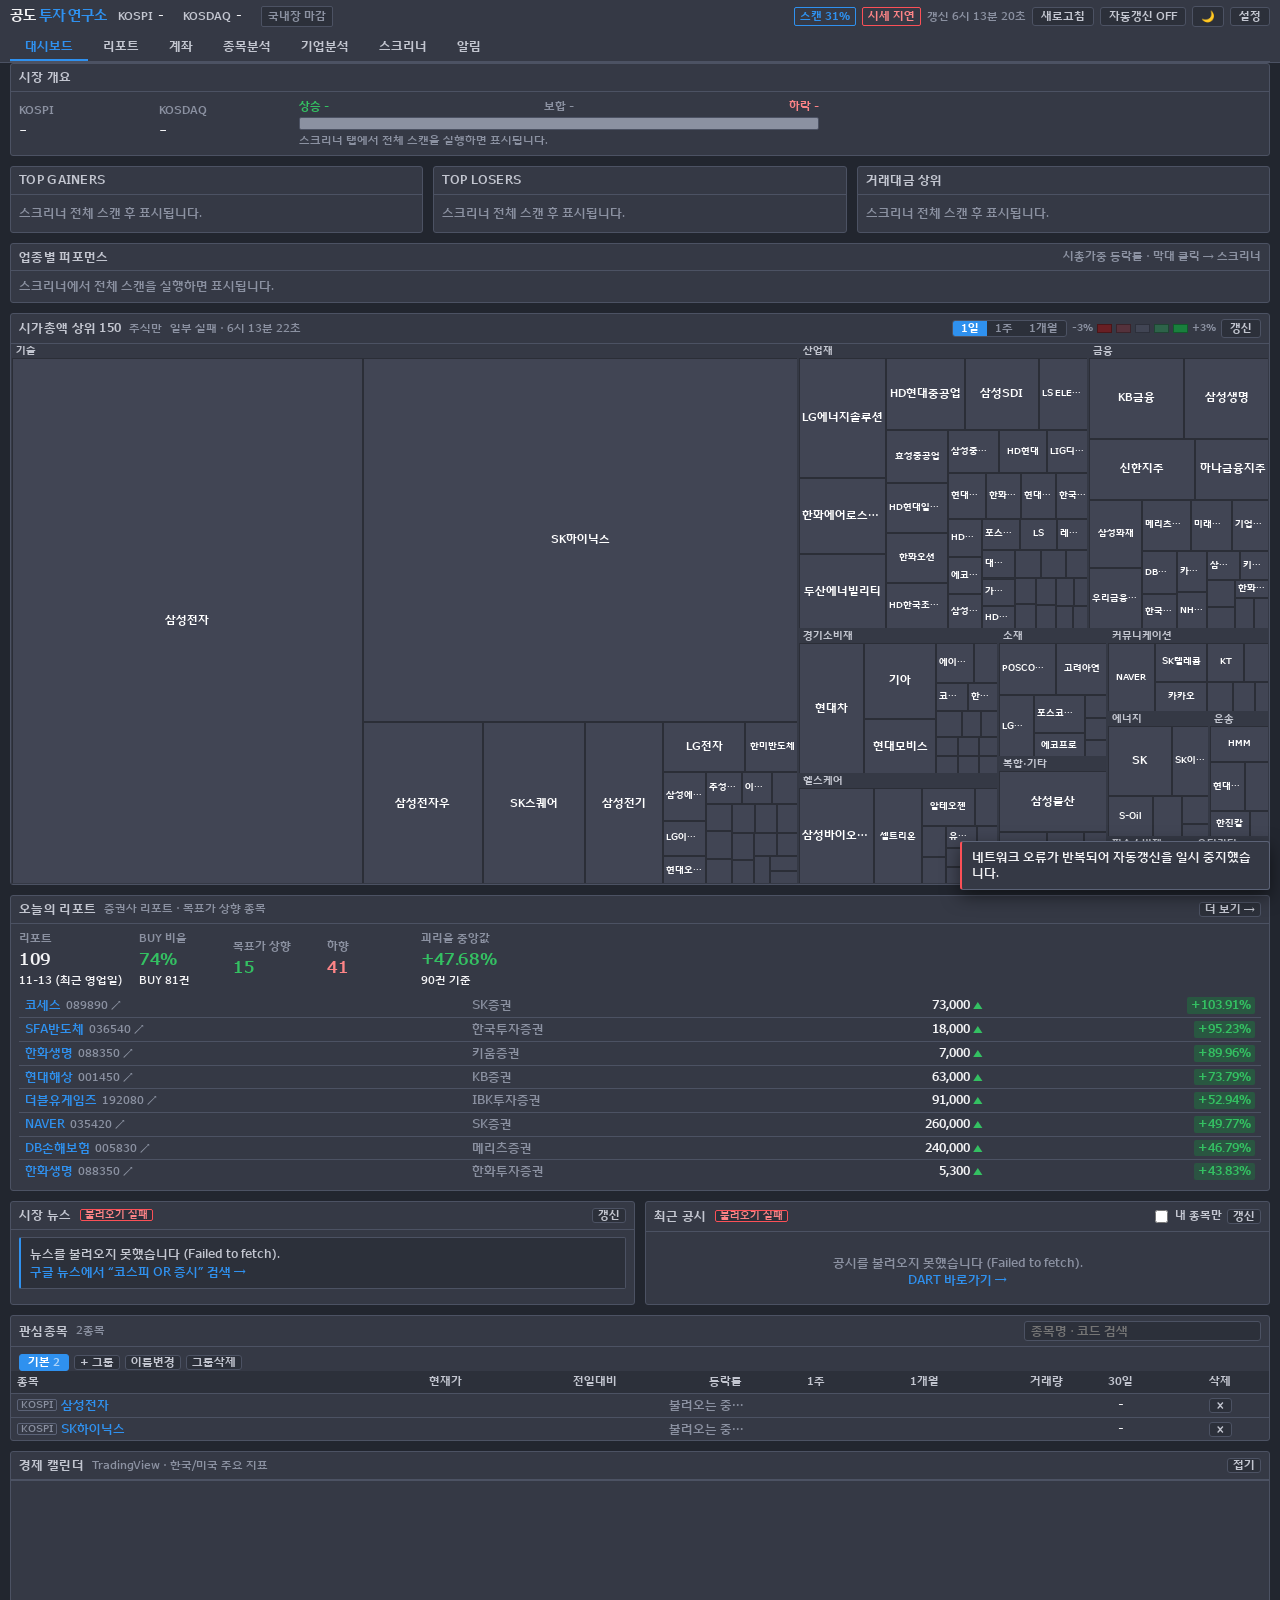
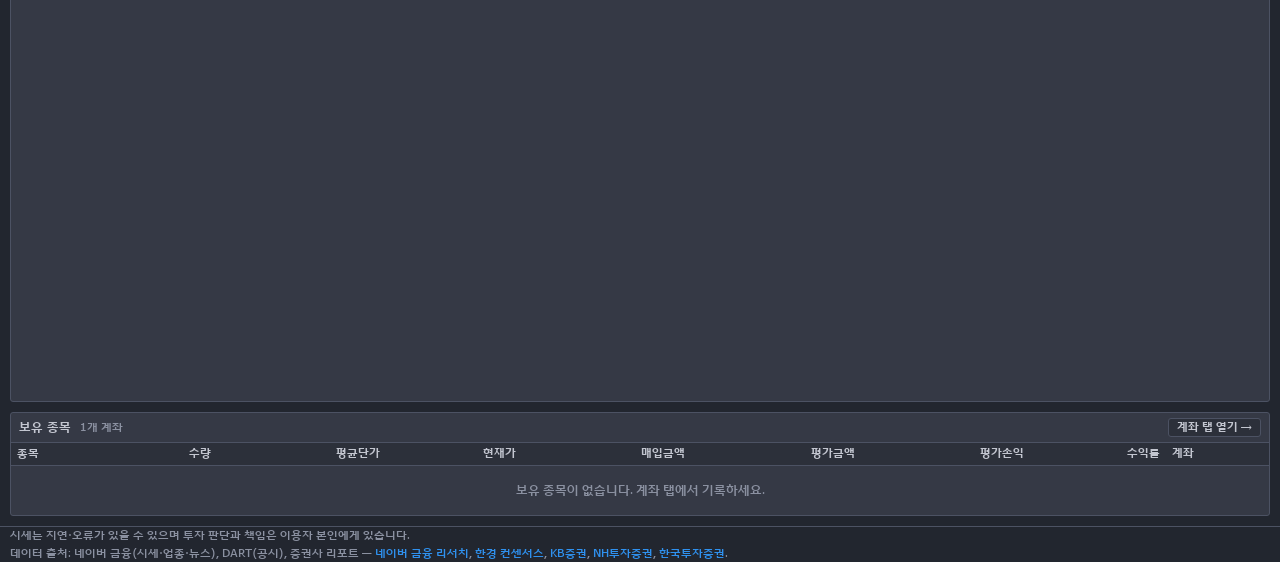
==== index.html @ 614058ca "리포트 탭: v2 로더, 중앙값, 목표가 변경 피드, 조회수, 모바일 카드 + 종목 차트 목표가 추이 - 시작 시 최근 두 달만 로드(raw 7.4MB → 1.5MB), 나머지는 " ====
<!DOCTYPE html>
<html lang="ko" data-theme="dark" data-cc="global">
<head>
<meta charset="UTF-8">
<meta name="viewport" content="width=device-width, initial-scale=1">
<title>공도 투자 연구소</title>
<meta name="theme-color" content="#22262F">
<script>/* PWA 매니페스트 — file:// 에서는 CORS 오류만 내므로 http(s)에서만 연결 */
(function(){ if(location.protocol === "file:") return;
  var l = document.createElement("link"); l.rel = "manifest"; l.href = "manifest.webmanifest"; document.head.appendChild(l); })();</script>
<link rel="icon" type="image/png" sizes="192x192" href="icons/icon-192.png">
<link rel="apple-touch-icon" href="icons/apple-touch-icon.png">
<!-- 우리다움체 (TTF->WOFF2 무손실, 서브셋 없음, font-display:swap). 내용 해시로 캐시 무효화 — build.py 가 채운다 -->
<link rel="stylesheet" href="fonts.css?v=defe5f8b95">
<style>
/* ===== Finviz 다크 토큰 ===== */
:root{
  --bg:#22262F; --panel:#353945; --panel2:#2C303A; --line:#4C5263; --line2:#5C6377;
  --tx:#F3F3F5; --tx2:#C3C6D0; --tx3:#8B91A1;
  --link:#2F91EF; --link-h:#4FA4F4;
  --up:#34C062; --down:#FD8487; --up-bg:#00A449; --down-bg:#FB5057;
  --heat-up:#19803D; --heat-mid:#414554; --heat-down:#691F24;
  --hot:#FD8487; --cold:#2F91EF;
}
html[data-cc="kr"]{
  --up:#FD8487; --down:#7FB2F5; --up-bg:#FB5057; --down-bg:#2F6FEF;
  --heat-up:#691F24; --heat-down:#1B3F86;
}
html[data-theme="light"]{
  --bg:#EEF0F4; --panel:#FFF; --panel2:#F5F6F9; --line:#C9CEDB; --line2:#AEB5C6;
  --tx:#1A1D24; --tx2:#4A5060; --tx3:#7A8091;
  --link:#1567C8; --link-h:#0F4E9C;
  --up:#1B8E43; --down:#D2373C;
  --heat-up:#1B8E43; --heat-mid:#B9BECC; --heat-down:#C2333A;
  --hot:#D2373C; --cold:#1567C8;
}
html[data-theme="light"][data-cc="kr"]{
  --up:#D2373C; --down:#1D5FC4; --heat-up:#C2333A; --heat-down:#1D5FC4;
}
*{box-sizing:border-box}
html,body{margin:0;padding:0}
body{background:var(--bg);color:var(--tx);font-size:12px;line-height:1.45;
  font-family:"Wooridaum","IBM Plex Sans","Segoe UI",system-ui,-apple-system,"Malgun Gothic","맑은 고딕",sans-serif;
  -webkit-font-smoothing:antialiased}
/* 시세 표는 자릿수 정렬을 위해 고정폭 숫자 */
table,.num,.statgrid td.v,input[type=number],.tip,.ttip{font-variant-numeric:tabular-nums}
button,input,select,textarea{font-family:inherit;font-size:inherit;color:inherit}
button{cursor:pointer}
a{color:var(--link);text-decoration:none}
a:hover{color:var(--link-h);text-decoration:underline}
.wrap{max-width:1560px;margin:0 auto;padding:0 10px}
.num{font-variant-numeric:tabular-nums;font-feature-settings:"tnum"}
.up{color:var(--up)}.down{color:var(--down)}.flat{color:var(--tx2)}
.hot{color:var(--hot)}.cold{color:var(--cold)}
.hide{display:none !important}

header{background:var(--panel);border-bottom:1px solid var(--line);position:sticky;top:0;z-index:60}
.hd{display:flex;align-items:center;gap:12px;flex-wrap:wrap;padding:6px 0}
.brand{font-size:14px;font-weight:700;letter-spacing:-.3px;white-space:nowrap}
.brand span{color:var(--link)}
.tick{display:flex;gap:14px;flex-wrap:wrap;flex:1;min-width:0;font-size:11.5px;align-items:center}
.tick .t{display:flex;align-items:baseline;gap:5px;white-space:nowrap}
.tick .t .n{color:var(--tx2);font-weight:600;font-size:11px}
.tick .t b{font-weight:600}
.hd-r{display:flex;align-items:center;gap:6px;flex-wrap:wrap}
.upd{font-size:11px;color:var(--tx3);white-space:nowrap}
.scanind{font-size:10.5px;color:var(--link);font-weight:600;white-space:nowrap;
  border:1px solid var(--link);border-radius:2px;padding:1px 5px}
.btn{background:var(--panel2);border:1px solid var(--line);border-radius:3px;padding:3px 8px;
  font-size:11px;font-weight:600;color:var(--tx2);white-space:nowrap}
.btn:hover{border-color:var(--line2);color:var(--tx)}
.btn.pri{background:var(--link);border-color:var(--link);color:#fff}
.btn.pri:hover{background:var(--link-h);color:#fff}
.btn.on{background:var(--up-bg);border-color:var(--up-bg);color:#fff}
.btn:disabled{opacity:.45;cursor:not-allowed}
.btn.xs{padding:1px 5px;font-size:10.5px}
.mkb{font-size:10.5px;padding:2px 6px;border-radius:2px;border:1px solid var(--line);
  background:var(--panel2);color:var(--tx3);font-weight:600;white-space:nowrap}
.mkb.open{background:rgba(0,164,73,.18);border-color:var(--up-bg);color:var(--up)}

nav.tabs{display:flex;border-bottom:1px solid var(--line);overflow-x:auto}
nav.tabs button{background:none;border:none;border-bottom:2px solid transparent;
  padding:7px 15px;font-size:12px;font-weight:600;color:var(--tx2);white-space:nowrap}
nav.tabs button:hover{color:var(--tx);background:var(--panel2)}
nav.tabs button.act{color:var(--link);border-bottom-color:var(--link)}
/* 키보드 포커스 표시 (마우스 클릭에는 나타나지 않음) */
:focus-visible{outline:2px solid var(--link);outline-offset:1px}
nav.tabs button:focus-visible{outline-offset:-2px}
input:focus-visible,select:focus-visible,textarea:focus-visible{outline:1px solid var(--link);outline-offset:0}
.tile:focus-visible{outline:2px solid #fff;outline-offset:-2px}
/* 시세 지연 표시 (헤더) — 연속 실패 중에만 보인다 */
.qstat{font-size:10.5px;color:var(--down);font-weight:600;white-space:nowrap;
  border:1px solid var(--down-bg);border-radius:2px;padding:1px 5px}
main{padding:10px 0 26px}
.tab{display:none}.tab.act{display:block}

.panel{background:var(--panel);border:1px solid var(--line);border-radius:3px;margin-bottom:10px}
.ptitle{font-size:11.5px;font-weight:700;color:var(--tx2);padding:5px 8px;border-bottom:1px solid var(--line);
  display:flex;align-items:center;gap:8px;flex-wrap:wrap;text-transform:uppercase;letter-spacing:.3px}
.ptitle .sub{text-transform:none;letter-spacing:0;font-weight:400;color:var(--tx3);font-size:11px}
/* 개요 소제목 옆 소스별 최신일 */
.ptitle .sub .src{margin-left:8px;font-size:10.5px}
.ptitle .sp{margin-left:auto;display:flex;gap:5px;align-items:center;flex-wrap:wrap;
  text-transform:none;letter-spacing:0}
.pbody{padding:7px 8px}
.grid3{display:grid;grid-template-columns:repeat(3,1fr);gap:10px}
.grid2{display:grid;grid-template-columns:1fr 1fr;gap:10px}
@media(max-width:1000px){.grid3,.grid2{grid-template-columns:1fr}}

.tbw{overflow-x:auto}
table{width:100%;border-collapse:collapse}
th,td{padding:3px 6px;text-align:right;white-space:nowrap;border-bottom:1px solid var(--line);font-size:11.5px}
th{background:var(--panel2);color:var(--tx2);font-size:11px;font-weight:600;position:sticky;top:0;z-index:2}
th.l,td.l{text-align:left}
th.c,td.c{text-align:center}
tbody tr:hover{background:var(--panel2)}
tbody tr.clk{cursor:pointer}
tr:last-child td{border-bottom:none}
th.srt{cursor:pointer;user-select:none}
th.srt:hover{color:var(--tx)}
th.srt.on{color:var(--link)}
.tk{color:var(--link);font-weight:500}
tr:hover .tk{color:var(--link-h)}
.mk{font-size:9.5px;padding:0 3px;border-radius:2px;border:1px solid var(--line2);
  color:var(--tx3);margin-right:4px;vertical-align:1px}
.pill{display:inline-block;padding:0 4px;border-radius:2px;color:#fff;font-weight:600;font-size:10.5px}
.pill.u{background:var(--up-bg)}.pill.d{background:var(--down-bg)}
.badge-err{font-size:9.5px;background:var(--down-bg);color:#fff;padding:0 4px;border-radius:2px;margin-left:4px}
.empty{padding:16px 8px;text-align:center;color:var(--tx3);font-size:11.5px}

input[type=text],input[type=number],input[type=password],select,textarea{
  background:var(--panel2);border:1px solid var(--line);border-radius:3px;padding:3px 6px;
  font-size:11.5px;outline:none}
input:focus,select:focus,textarea:focus{border-color:var(--link)}
input[type=number]{-moz-appearance:textfield}
input.cell{width:82px;text-align:right;padding:1px 5px}
label.fl{display:flex;flex-direction:column;gap:2px;font-size:10.5px;color:var(--tx3);font-weight:600}
.row{display:flex;gap:7px;flex-wrap:wrap;align-items:flex-end}

.srch{position:relative;min-width:190px;max-width:280px;flex:1}
.srch input{width:100%}
.sug{position:absolute;top:calc(100% + 2px);left:0;right:0;background:var(--panel);
  border:1px solid var(--line2);border-radius:3px;max-height:280px;overflow-y:auto;z-index:50;
  display:none;box-shadow:0 6px 18px rgba(0,0,0,.45)}
.sug.open{display:block}
.sug div{padding:4px 8px;cursor:pointer;display:flex;gap:6px;align-items:center;
  font-size:11.5px;border-bottom:1px solid var(--line)}
.sug div:last-child{border-bottom:none}
.sug div:hover,.sug div.hi{background:var(--panel2)}
.sug .cd{color:var(--tx3);font-size:10.5px;margin-left:auto}
.sug .nohit{padding:7px 9px;color:var(--tx3);font-size:11px;line-height:1.5;cursor:default}
.sug .nohit:hover{background:none}

.ovw{display:flex;gap:22px;flex-wrap:wrap;align-items:center}
.ovi{display:flex;flex-direction:column;gap:1px;min-width:118px}
.ovi .k{font-size:10.5px;color:var(--tx3);font-weight:600}
.ovi .v{font-size:17px;font-weight:600;letter-spacing:-.4px}
.ovi .c{font-size:11px}
.gauge{flex:1;min-width:230px;max-width:520px}
.glab{display:flex;justify-content:space-between;font-size:10.5px;font-weight:600;margin-bottom:3px}
.gbar{display:flex;height:13px;border-radius:2px;overflow:hidden;background:var(--panel2);border:1px solid var(--line)}
.gbar i{display:block;height:100%}
.gbar .gu{background:var(--up-bg)}.gbar .gf{background:var(--tx3)}.gbar .gd{background:var(--down-bg)}

.tmap{position:relative;width:100%;height:540px;background:var(--panel2);overflow:hidden}
.tmap.sm{height:430px}
.tsec{position:absolute;border:1px solid var(--panel);overflow:hidden}
.tsec>.sl{position:absolute;top:0;left:0;right:0;height:13px;background:var(--panel);
  color:var(--tx2);font-size:9.5px;font-weight:700;padding:0 4px;line-height:13px;
  overflow:hidden;text-overflow:ellipsis;white-space:nowrap}
.tile{position:absolute;overflow:hidden;cursor:pointer;display:flex;flex-direction:column;
  align-items:center;justify-content:center;color:#fff;text-align:center;line-height:1.1;
  border:1px solid rgba(0,0,0,.34)}
.tile:hover{outline:1px solid #fff;outline-offset:-1px;z-index:5}
.tile .tn{font-weight:600;overflow:hidden;text-overflow:ellipsis;white-space:nowrap;max-width:100%;padding:0 2px}
.tile .tp{font-variant-numeric:tabular-nums}
.ttip{position:fixed;z-index:300;background:var(--panel);border:1px solid var(--line2);border-radius:3px;
  padding:5px 8px;font-size:11px;pointer-events:none;display:none;min-width:150px;
  box-shadow:0 6px 18px rgba(0,0,0,.5)}
.ttip b{display:block;margin-bottom:2px;font-size:11.5px}
.ttip .r,.tip .r{display:flex;justify-content:space-between;gap:12px}
.ttip .r span:first-child,.tip .r span:first-child{color:var(--tx3)}
.tlegend{display:flex;align-items:center;gap:4px;font-size:10px;color:var(--tx3)}
.tlegend i{width:15px;height:9px;display:block;border:1px solid rgba(0,0,0,.3)}

.statgrid{width:100%;border-collapse:collapse;table-layout:fixed}
.statgrid td{border:1px solid var(--line);padding:3px 6px;font-size:11.5px}
.statgrid td.k{background:var(--panel2);color:var(--tx2);font-weight:600;width:9.5%;text-align:left}
.statgrid td.v{text-align:right;width:15.5%;font-variant-numeric:tabular-nums}
@media(max-width:900px){
  .statgrid td.k{width:16%}.statgrid td.v{width:34%}
  .statgrid td.k:nth-child(n+5),.statgrid td.v:nth-child(n+5){display:none}
}

.chw{position:relative;padding:4px}
#chart{width:100%;height:500px;display:block;cursor:crosshair}
.tip{position:absolute;pointer-events:none;background:var(--panel);border:1px solid var(--line2);
  border-radius:3px;padding:5px 8px;font-size:11px;display:none;z-index:20;min-width:128px;
  box-shadow:0 6px 18px rgba(0,0,0,.5);font-variant-numeric:tabular-nums}
.tip b{display:block;margin-bottom:2px}
.seg{display:flex;background:var(--panel2);border:1px solid var(--line);border-radius:3px;overflow:hidden}
.seg button{background:none;border:none;padding:2px 8px;font-size:11px;font-weight:600;color:var(--tx3)}
.seg button:hover{color:var(--tx)}
.seg button.act{background:var(--link);color:#fff}
.malegend{display:flex;gap:4px;flex-wrap:wrap}
.malegend button{border:1px solid var(--line);background:var(--panel2);border-radius:3px;
  padding:1px 6px;font-size:10.5px;font-weight:600;color:var(--tx3);display:flex;align-items:center;gap:4px}
.malegend button .dot{width:8px;height:2px;background:currentColor;opacity:.3}
.malegend button.on .dot{opacity:1}
.tip .tt{margin-top:3px;padding-top:3px;border-top:1px solid var(--line);max-width:240px;white-space:normal;color:var(--tx2)}
.tgtsum{display:flex;flex-wrap:wrap;justify-content:space-between;gap:4px 14px;padding:4px 8px 6px;
  border-top:1px solid var(--line);font-size:11px;color:var(--tx);font-variant-numeric:tabular-nums}
.tgtsum .k{color:var(--tx3);margin-left:10px}
.tgtsum .tb .k:first-child{margin-left:0}
.tgtsum .tg{display:flex;gap:10px;color:var(--tx3)}
.tgtsum .tl{display:flex;align-items:center;gap:4px}
.tgtsum .td{width:7px;height:7px;border-radius:50%;display:inline-block;background:var(--tx2)}
.tgtsum .td.up{background:var(--up)}.tgtsum .td.down{background:var(--down)}
.tgtsum .tc{width:12px;height:2px;display:inline-block}

/* ===== 스크리너 ===== */
.fgrid{display:grid;grid-template-columns:repeat(auto-fill,minmax(158px,1fr));gap:5px}
.fcell{background:var(--panel2);border:1px solid var(--line);border-radius:3px;padding:3px 5px}
.fcell .fk{font-size:10px;color:var(--tx3);font-weight:700;margin-bottom:2px}
.fcell select{width:100%;padding:1px 3px;font-size:11px}
.fcell.on{border-color:var(--link)}
.fcell.on .fk{color:var(--link)}
.fmm{display:flex;gap:3px;margin-top:3px}
.fmm input{width:100%;text-align:right;padding:1px 4px;font-size:10.5px}
.fcell .deep{color:var(--tx3);font-weight:400}
.presets{display:flex;gap:4px;flex-wrap:wrap}
.presets button{border:1px solid var(--line);background:var(--panel2);border-radius:3px;
  padding:2px 8px;font-size:11px;font-weight:600;color:var(--tx2)}
.presets button:hover{border-color:var(--link);color:var(--tx)}
.presets button.act{background:var(--link);border-color:var(--link);color:#fff}
.prog{height:5px;background:var(--panel2);border-radius:2px;overflow:hidden;border:1px solid var(--line)}
.prog>div{height:100%;background:var(--link);width:0;transition:width .18s}
.colpick{display:grid;grid-template-columns:repeat(auto-fill,minmax(132px,1fr));gap:2px 10px;
  max-height:190px;overflow-y:auto;padding:6px 8px;border-top:1px solid var(--line);background:var(--panel2)}
.colpick label{display:flex;gap:4px;align-items:center;font-size:11px;color:var(--tx2);cursor:pointer}
.sumline{font-size:11px;color:var(--tx2);padding:4px 8px;border-top:1px solid var(--line);
  display:flex;gap:10px;flex-wrap:wrap;align-items:center}
.sumline b{color:var(--tx)}

/* ===== 업종 퍼포먼스 ===== */
.secrow{display:grid;grid-template-columns:104px 1fr 62px 78px;gap:7px;align-items:center;
  padding:2px 0;cursor:pointer;font-size:11px}
.secrow:hover{background:var(--panel2)}
.secrow .sn{color:var(--tx2);font-weight:600;overflow:hidden;text-overflow:ellipsis;white-space:nowrap}
.secbar{position:relative;height:13px;background:var(--panel2);border:1px solid var(--line);border-radius:2px}
.secbar i{position:absolute;top:0;bottom:0;display:block}
.secbar .mid{position:absolute;top:-1px;bottom:-1px;width:1px;background:var(--line2);left:50%}
.secrow .sv{text-align:right;font-variant-numeric:tabular-nums;font-weight:600}
.secrow .sr{text-align:right;font-size:10px;color:var(--tx3);font-variant-numeric:tabular-nums}

/* ===== 미니차트 팝업 / 차트 그리드 ===== */
.mpop{position:fixed;z-index:320;background:var(--panel);border:1px solid var(--line2);border-radius:3px;
  padding:5px 6px;display:none;box-shadow:0 8px 22px rgba(0,0,0,.55);pointer-events:none}
.mpop .mh{display:flex;justify-content:space-between;gap:10px;font-size:11px;margin-bottom:3px}
.mpop .mh b{font-weight:700}
.mpop canvas{display:block}
.mpop .mf{font-size:10px;color:var(--tx3);margin-top:2px;display:flex;justify-content:space-between;gap:8px}
.cgrid{display:grid;grid-template-columns:repeat(auto-fill,minmax(232px,1fr));gap:7px;padding:8px}
.ccard{background:var(--panel2);border:1px solid var(--line);border-radius:3px;padding:5px 6px;cursor:pointer}
.ccard:hover{border-color:var(--link)}
.ccard .ch{display:flex;justify-content:space-between;gap:6px;font-size:11px;margin-bottom:3px}
.ccard .ch .tk{overflow:hidden;text-overflow:ellipsis;white-space:nowrap}
.ccard canvas{display:block;width:100%}

.note{background:var(--panel2);border:1px solid var(--line);border-left:2px solid var(--link);
  border-radius:2px;padding:7px 9px;font-size:11.5px;color:var(--tx2);line-height:1.6}
.note b{color:var(--tx)}
.log{max-height:250px;overflow-y:auto}
.log .it{border-bottom:1px solid var(--line);padding:4px 0;font-size:11.5px}
.log .it:last-child{border-bottom:none}
.log .t{font-size:10px;color:var(--tx3)}
.news ul{margin:0;padding:0}
.news li{border-bottom:1px solid var(--line);padding:5px 0;list-style:none;line-height:1.4}
.news li:last-child{border-bottom:none}
.news li a{color:var(--tx);font-weight:500}
.news li a:hover{color:var(--link-h)}
.news .dt{font-size:10px;color:var(--tx3);margin-top:2px}
.news .src{color:var(--link)}
.newsbox{max-height:340px;overflow-y:auto}
.stalebadge{font-size:9.5px;background:var(--panel2);border:1px solid var(--down-bg);color:var(--down);
  padding:0 4px;border-radius:2px}
tr.mine{background:rgba(47,145,239,.13)}
tr.mine .tk{font-weight:700}
.dcbox{max-height:340px;overflow-y:auto}
.chk{display:flex;align-items:center;gap:4px;font-size:11px;color:var(--tx2);cursor:pointer}
.chk input{width:auto}

/* ===== 기업분석 iframe ===== */
.cmpwrap{position:relative;background:#fff;border-top:1px solid var(--line)}
#cmpFrame{display:block;width:100%;border:0;min-height:1200px}
.cmpload{position:absolute;inset:0;display:flex;align-items:center;justify-content:center;
  flex-direction:column;gap:8px;background:var(--panel);color:var(--tx2);font-size:12px;z-index:3}
.spin{width:22px;height:22px;border:2px solid var(--line2);border-top-color:var(--link);
  border-radius:50%;animation:sp .8s linear infinite}
@keyframes sp{to{transform:rotate(360deg)}}

.mask{position:fixed;inset:0;background:rgba(0,0,0,.65);display:none;z-index:200;
  align-items:flex-start;justify-content:center;padding:30px 12px;overflow-y:auto}
.mask.open{display:flex}
.modal{background:var(--panel);border:1px solid var(--line2);border-radius:4px;max-width:560px;width:100%}
.modal h3{margin:0;padding:8px 12px;border-bottom:1px solid var(--line);font-size:12.5px;display:flex;align-items:center}
.modal h3 button{margin-left:auto;background:none;border:none;color:var(--tx2);font-size:17px;line-height:1}
.modal .bd{padding:11px 12px;display:flex;flex-direction:column;gap:11px}
.modal .ft{padding:8px 12px;border-top:1px solid var(--line);display:flex;gap:6px;justify-content:flex-end}
.fld{display:flex;flex-direction:column;gap:3px}
.fld label{font-size:11.5px;font-weight:700}
.fld .hint{font-size:10.5px;color:var(--tx3);line-height:1.55}
.fld input,.fld textarea{width:100%}
.fld textarea{resize:vertical;font-family:ui-monospace,Consolas,monospace;font-size:11px;line-height:1.5}

/* ===== 잔고 가져오기 미리보기 ===== */
.imptbl{font-size:11px}
.imptbl td,.imptbl th{border-bottom:1px solid var(--line);border-right:1px solid var(--line);
  padding:2px 5px;text-align:left;white-space:nowrap;max-width:190px;overflow:hidden;text-overflow:ellipsis}
.imptbl tr.skip td{color:var(--tx3);background:var(--panel2);text-decoration:line-through}
.imptbl tr.unmatched td{background:rgba(251,80,87,.12)}
.imptbl select{width:100%;padding:1px 2px;font-size:10.5px}
.imptbl .mapped{color:var(--link);font-weight:700}
.impfix{display:flex;gap:6px;align-items:center;margin-bottom:4px;font-size:11.5px}
.impfix input{width:110px}
.impfix .nm{min-width:130px;color:var(--tx2)}

/* ===== 증권사 리포트 (리포트 탭 · 대시보드/종목분석 연동) ===== */
.rfl{display:flex;flex-direction:column;gap:3px;font-size:10.5px;color:var(--tx3);font-weight:600}
.rfl>.k{text-transform:uppercase;letter-spacing:.3px;white-space:nowrap}
.chips{display:flex;gap:4px;flex-wrap:wrap}
.chip{border:1px solid var(--line);background:var(--panel2);color:var(--tx3);padding:2px 9px;
  border-radius:2px;font-size:11px;font-weight:600;white-space:nowrap}
.chip:hover{border-color:var(--line2);color:var(--tx)}
.chip.act{background:var(--link);border-color:var(--link);color:#fff}
.chip.r-BUY.act{background:var(--up-bg);border-color:var(--up-bg)}
.chip.r-SELL.act{background:var(--down-bg);border-color:var(--down-bg)}
.chip.r-HOLD.act{background:var(--line2);border-color:var(--line2)}
.chip.r-NR.act{background:var(--tx3);border-color:var(--tx3)}

/* 증권사 다중 선택 드롭다운 */
.dd{position:relative}
.dd>summary{list-style:none;cursor:pointer;padding:2px 8px;border:1px solid var(--line);border-radius:3px;
  background:var(--panel2);font-size:11.5px;font-weight:600;color:var(--tx2);user-select:none;white-space:nowrap}
.dd>summary::-webkit-details-marker{display:none}
.dd[open]>summary{border-color:var(--link);color:var(--tx)}
.dd-panel{position:absolute;z-index:50;top:calc(100% + 3px);left:0;width:260px;max-height:300px;overflow:auto;
  background:var(--panel);border:1px solid var(--line2);border-radius:3px;padding:6px;
  box-shadow:0 6px 18px rgba(0,0,0,.45)}
.dd-panel label{display:flex;gap:6px;align-items:center;padding:2px 4px;border-radius:2px;cursor:pointer;
  font-size:11.5px;color:var(--tx2);font-weight:400}
.dd-panel label:hover{background:var(--panel2);color:var(--tx)}
.dd-panel input{width:auto}
.dd-actions{display:flex;gap:5px;margin-bottom:5px;position:sticky;top:0;background:var(--panel);padding-bottom:5px}
.dd-actions button{flex:1}

/* 자동완성 (.srch/.sug 확장) */
.sug.acx{width:330px;max-width:88vw;right:auto}
.sug .sec{padding:4px 8px 2px;font-size:10px;font-weight:700;letter-spacing:.3px;color:var(--tx3);
  border-top:1px solid var(--line);border-bottom:none;cursor:default;display:block}
.sug .sec:first-child{border-top:0}
.sug .sec:hover{background:none}
.sug .nm{font-weight:600;color:var(--tx);white-space:nowrap}
.sug mark{background:none;color:var(--link);font-weight:700}
.sug .ind{color:var(--tx3);font-size:10.5px;white-space:nowrap;overflow:hidden;text-overflow:ellipsis}
.sug .n{margin-left:auto;color:var(--tx2);font-size:10.5px;font-weight:600;white-space:nowrap}
.sug .cd{margin-left:0}

/* 고른 종목·검색어 칩 */
.selbar{display:flex;flex-wrap:wrap;gap:5px;align-items:center;margin:0 0 10px}
.selchip{display:inline-flex;align-items:center;gap:5px;padding:1px 3px 1px 8px;border-radius:2px;
  font-size:11px;font-weight:600;background:var(--panel2);border:1px solid var(--link);color:var(--tx)}
.selchip .c{color:var(--tx3)}
.selchip .x{border:0;background:none;font-size:13px;line-height:1;color:var(--tx3);padding:0 4px}
.selchip .x:hover{color:var(--tx)}

/* 리포트 표: 시세표와 달리 제목·요약이 줄바꿈되어야 한다 */
.rtbl{min-width:940px}
.rtbl td.wr{white-space:normal}
.rtbl td.dt,.rtbl th.dt{color:var(--tx3)}
.rtbl td{vertical-align:top}
.rtbl .rtitle{color:var(--tx)}
.rtbl .rtitle:hover{color:var(--link-h)}
.rcode{color:var(--tx3);font-size:10.5px;margin-left:5px;font-variant-numeric:tabular-nums}
.rnav{color:var(--tx3);font-size:10px;margin-left:3px}
.rnav:hover{color:var(--link)}
.rind,.rsub{display:block;color:var(--tx3);font-size:10.5px;margin-top:1px}
.rind2{color:var(--tx2)}
.rbadge{display:inline-block;min-width:38px;text-align:center;padding:0 5px;border-radius:2px;
  font-size:10.5px;font-weight:700;letter-spacing:.3px;color:#fff}
.rbadge.BUY{background:var(--up-bg)}
.rbadge.SELL{background:var(--down-bg)}
.rbadge.HOLD{background:var(--line2)}
.rbadge.NR{background:transparent;border:1px solid var(--line2);color:var(--tx3)}
.rmini{display:inline-block;min-width:22px;text-align:center;padding:0 4px;border-radius:2px;
  font-size:10.5px;font-weight:700;color:#fff}
.rmini.BUY{background:var(--up-bg)}
.rmini.SELL{background:var(--down-bg)}
.rmini.HOLD{background:var(--line2)}
.ratio{color:var(--tx3);font-size:10.5px;font-weight:600;margin-left:5px}
.tgt{font-size:10px;font-weight:700;margin-left:3px}
.tgt.new{color:var(--link);font-size:9.5px;letter-spacing:.3px}
.gapv{display:inline-block;padding:0 4px;border-radius:2px;font-weight:600;min-width:54px;text-align:right}
.chgt{display:block;font-size:10px;font-weight:600;margin-top:1px}
.tgl{border:0;background:none;color:var(--tx3);font-size:11px;padding:0 4px}
.tgl:hover{color:var(--link)}
tr.sumrow td{background:var(--panel2);color:var(--tx2);font-size:11.5px;line-height:1.65;padding:7px 10px 9px}
tr.morerow td{padding:8px 6px;background:var(--panel2)}
tr.secgroup>td{background:var(--panel2);font-weight:700}
tr.secgroup,tr.secchild{cursor:pointer}
tr.secchild>td:first-child{padding-left:24px}
tr.secchild>td{color:var(--tx2)}
.ovi.sm{min-width:78px}
select.on{color:var(--tx);border-color:var(--link)}

/* ===== 리포트 탭 2026-11: 확인 필요·추정 의견·부분 적재·목표가 변경·모바일 카드 ===== */
.rbadge.inf{outline:1px dashed var(--tx2);outline-offset:1px;opacity:.8}
.rsus{display:inline-block;margin-left:4px;padding:0 4px;border:1px solid var(--down-bg);border-radius:2px;
  color:var(--down);font-size:9.5px;font-weight:700;white-space:nowrap;cursor:help;vertical-align:1px}
.rsub.gw{font-size:10px;text-align:right}
.rpload{margin:0 0 10px;padding:6px 10px;border:1px solid var(--line2);border-left:2px solid var(--link);
  border-radius:3px;background:var(--panel);font-size:11.5px;color:var(--tx2)}
.rpload b{color:var(--tx)}
.rpload .spin{display:inline-block;width:9px;height:9px;margin-right:6px;border:2px solid var(--line2);
  border-top-color:var(--link);border-radius:50%;animation:rpspin .8s linear infinite;vertical-align:-1px}
@keyframes rpspin{to{transform:rotate(360deg)}}
.rchgsum{padding:6px 8px 8px;border-bottom:1px solid var(--line);font-size:11.5px}
.rchgsum .cnt{display:flex;flex-wrap:wrap;gap:4px 16px;margin-bottom:5px}
.rchgsum .cnt .flat{font-size:10.5px}
.rchgsum .tops{display:grid;grid-template-columns:1fr 1fr;gap:4px 16px}
.rchgsum .tops>div{display:flex;flex-wrap:wrap;gap:2px 12px;align-items:baseline}
.rchgsum .tops .k{width:100%;color:var(--tx3);font-size:10.5px;font-weight:700}
.rchgsum .ti{white-space:nowrap;color:var(--tx3)}
.rcards{display:flex;flex-direction:column}
.rcard{padding:8px 8px 7px;border-bottom:1px solid var(--line)}
.rcard.hs{cursor:pointer}
.rcard .l1{display:flex;justify-content:space-between;align-items:baseline;gap:8px}
.rcard .l1 .nm{min-width:0;overflow:hidden;text-overflow:ellipsis;white-space:nowrap}
.rcard .l1 .tk{font-weight:700}
.rcard .l1 .v{white-space:nowrap;font-variant-numeric:tabular-nums}
.rcard .l1 .v .tgt{margin-left:2px}
.rcard .l2{margin-top:3px;line-height:1.45}
.rcard .l2 .rtitle{color:var(--tx)}
.rcard .l3{margin-top:2px;color:var(--tx3);font-size:10.5px;display:flex;flex-wrap:wrap;gap:0 4px}
.rcard .l3 .tg{margin-left:auto;color:var(--link)}
.rcard .sum{margin-top:6px;padding:6px 8px;background:var(--panel2);color:var(--tx2);font-size:11.5px;line-height:1.65;
  border-radius:2px;cursor:default}
.rcmore{padding:8px;text-align:center;background:var(--panel2)}
@media(max-width:768px){
  .rchgsum .tops{grid-template-columns:1fr}
  #rpTablePanel>.ptitle{flex-wrap:wrap;height:auto}
  #rpTablePanel>.ptitle .sp{flex-wrap:wrap;margin-left:0;width:100%}
}

/* ===== 계좌 탭 ===== */
.actbl{min-width:1020px}
.actbl input.cell{width:88px}
.actbl input.memo{width:100%;min-width:150px;text-align:left}
.actbl td.mv{white-space:nowrap}
.actbl td.mv button{padding:0 4px;line-height:1.5}
.actbl .acnm{cursor:pointer}
.actbl .acnm:hover{color:var(--link-h)}
#acTabs button .n{opacity:.65;font-weight:400;margin-left:2px}

@media(max-width:768px){
  .rfl{flex:1 1 100%;min-width:0}
  .rfl>.seg,.rfl>.chips,.rfl>select,.rfl>.srch,.rfl>.dd{width:100%;max-width:none}
  .seg{flex-wrap:wrap}
  .dd>summary{text-align:center}
  .sug.acx{width:100%}
}

#toasts{position:fixed;right:10px;bottom:10px;z-index:400;display:flex;flex-direction:column;gap:6px;max-width:310px}
.toast{background:var(--panel);border:1px solid var(--line2);border-left:2px solid var(--link);
  border-radius:3px;padding:7px 10px;font-size:11.5px;box-shadow:0 6px 18px rgba(0,0,0,.5)}
.toast.err{border-left-color:var(--down-bg)}
.toast.ok{border-left-color:var(--up-bg)}
footer{border-top:1px solid var(--line);padding:9px 0 20px;color:var(--tx3);font-size:10.5px;line-height:1.7}
@media(max-width:760px){.upd{display:none}#chart{height:400px}.tmap{height:420px}.qstat .qt{display:none}}
</style>
</head>
<body>
<header>
 <div class="wrap">
  <div class="hd">
    <div class="brand">공도 <span>투자 연구소</span></div>
    <div class="tick">
      <div class="t"><span class="n">KOSPI</span><b id="tKospi">-</b><span id="tKospiC" class="num"></span></div>
      <div class="t"><span class="n">KOSDAQ</span><b id="tKosdaq">-</b><span id="tKosdaqC" class="num"></span></div>
      <span class="mkb" id="mkKr">국내장</span>
    </div>
    <div class="hd-r">
      <span class="scanind hide" id="scanInd"></span>
      <span class="qstat hide" id="qStat" role="status" aria-live="polite"></span>
      <span class="upd" id="upd">갱신 없음</span>
      <button class="btn" id="btnRefresh">새로고침</button>
      <button class="btn on" id="btnAuto">자동갱신 ON</button>
      <button class="btn" id="btnTheme" aria-label="밝은/어두운 테마 전환" title="테마 전환">🌙</button>
      <button class="btn" id="btnSet">설정</button>
    </div>
  </div>
  <nav class="tabs" role="tablist" aria-label="화면 전환">
    <button role="tab" id="tabbtn-dash" aria-controls="tab-dash" aria-selected="true" tabindex="0" data-tab="dash" class="act">대시보드</button>
    <button role="tab" id="tabbtn-rep" aria-controls="tab-rep" aria-selected="false" tabindex="-1" data-tab="rep">리포트</button>
    <button role="tab" id="tabbtn-acct" aria-controls="tab-acct" aria-selected="false" tabindex="-1" data-tab="acct">계좌</button>
    <button role="tab" id="tabbtn-anal" aria-controls="tab-anal" aria-selected="false" tabindex="-1" data-tab="anal">종목분석</button>
    <button role="tab" id="tabbtn-cmp" aria-controls="tab-cmp" aria-selected="false" tabindex="-1" data-tab="cmp">기업분석</button>
    <button role="tab" id="tabbtn-scr" aria-controls="tab-scr" aria-selected="false" tabindex="-1" data-tab="scr">스크리너</button>
    <button role="tab" id="tabbtn-alr" aria-controls="tab-alr" aria-selected="false" tabindex="-1" data-tab="alr">알림</button>
  </nav>
 </div>
</header>

<main class="wrap">

<!-- ============ 대시보드 ============ -->
<section class="tab act" id="tab-dash" role="tabpanel" aria-labelledby="tabbtn-dash">
  <div class="panel">
    <div class="ptitle">시장 개요</div>
    <div class="pbody">
      <div class="ovw">
        <div class="ovi"><div class="k">KOSPI</div><div class="v" id="ovKospi">-</div><div class="c num" id="ovKospiC"></div></div>
        <div class="ovi"><div class="k">KOSDAQ</div><div class="v" id="ovKosdaq">-</div><div class="c num" id="ovKosdaqC"></div></div>
        <div class="gauge">
          <div class="glab">
            <span class="up" id="gUp">상승 -</span>
            <span style="color:var(--tx3)" id="gFlat">보합 -</span>
            <span class="down" id="gDn">하락 -</span>
          </div>
          <div class="gbar"><i class="gu" id="gBarU"></i><i class="gf" id="gBarF" style="width:100%"></i><i class="gd" id="gBarD"></i></div>
          <div style="font-size:10.5px;color:var(--tx3);margin-top:3px" id="gNote">스크리너에서 전체 스캔을 실행하면 표시됩니다.</div>
        </div>
      </div>
    </div>
  </div>

  <div class="grid3" id="sigPanels">
    <div class="panel"><div class="ptitle">Top Gainers <span class="sub sigscope"></span></div><div class="tbw"><table><tbody id="sigUp"></tbody></table></div></div>
    <div class="panel"><div class="ptitle">Top Losers <span class="sub sigscope"></span></div><div class="tbw"><table><tbody id="sigDn"></tbody></table></div></div>
    <div class="panel"><div class="ptitle">거래대금 상위 <span class="sub sigscope"></span></div><div class="tbw"><table><tbody id="sigAmt"></tbody></table></div></div>
  </div>

  <div class="panel">
    <div class="ptitle">업종별 퍼포먼스 <span class="sub" id="secSub"></span>
      <span class="sp"><span style="font-size:10.5px;color:var(--tx3)">시총가중 등락률 · 막대 클릭 → 스크리너</span></span>
    </div>
    <div class="pbody" id="secPerf"></div>
  </div>

  <div class="panel">
    <div class="ptitle">시가총액 상위 150 <span class="sub tmscope"></span><span class="sub" id="tmapSub"></span>
      <span class="sp">
        <div class="seg" id="segTmap">
          <button data-p="1d" class="act">1일</button>
          <button data-p="1w">1주</button>
          <button data-p="1m">1개월</button>
        </div>
        <span class="tlegend"><span id="lgMin">-3%</span><i id="lg1"></i><i id="lg2"></i><i id="lg3"></i><i id="lg4"></i><i id="lg5"></i><span id="lgMax">+3%</span></span>
        <button class="btn" id="tmapReload">갱신</button>
      </span>
    </div>
    <div class="prog hide" id="tmapProg" style="margin:0 8px"><div id="tmapBar"></div></div>
    <div class="tmap" id="tmap"></div>
  </div>

  <div class="panel">
    <div class="ptitle">오늘의 리포트 <span class="sub">증권사 리포트 · 목표가 상향 종목</span>
      <span class="sp"><button class="btn xs" id="rpTodayMore">더 보기 →</button></span>
    </div>
    <div class="pbody" id="rpToday"></div>
  </div>

  <div class="grid2">
    <div class="panel news">
      <div class="ptitle">시장 뉴스 <span class="sub" id="mnSub"></span>
        <span class="sp"><button class="btn xs" id="mnReload">갱신</button></span>
      </div>
      <div class="pbody newsbox" id="mktNews"><div style="color:var(--tx3)">불러오는 중…</div></div>
    </div>
    <div class="panel">
      <div class="ptitle">최근 공시 <span class="sub" id="dcSub"></span>
        <span class="sp">
          <label class="chk"><input type="checkbox" id="dcMine"> 내 종목만</label>
          <button class="btn xs" id="dcReload">갱신</button>
        </span>
      </div>
      <div class="pbody" style="padding-bottom:0"><div class="presets" id="dcTypes"></div></div>
      <div class="tbw dcbox"><table><tbody id="dcBody"></tbody></table></div>
      <div class="empty" id="dcEmpty">불러오는 중…</div>
    </div>
  </div>

  <div class="panel">
    <div class="ptitle">관심종목 <span class="sub" id="wlCnt"></span>
      <span class="sp"><div class="srch" id="srchWl"><input type="text" placeholder="종목명 · 코드 검색"><div class="sug"></div></div></span>
    </div>
    <div class="pbody" style="padding-bottom:0;display:flex;gap:5px;flex-wrap:wrap;align-items:center">
      <div class="presets" id="wlTabs"></div>
      <button class="btn xs" id="wlAddGrp">+ 그룹</button>
      <button class="btn xs" id="wlRenGrp">이름변경</button>
      <button class="btn xs" id="wlDelGrp">그룹삭제</button>
    </div>
    <div class="tbw"><table>
      <thead><tr><th class="l">종목</th><th>현재가</th><th>전일대비</th><th>등락률</th>
        <th>1주</th><th>1개월</th><th>거래량</th><th class="c">30일</th><th class="c">삭제</th></tr></thead>
      <tbody id="wlBody"></tbody>
    </table></div>
    <div class="empty" id="wlEmpty" style="display:none">관심종목이 없습니다. 위 검색창에서 추가하세요.</div>
  </div>

  <div class="panel">
    <div class="ptitle">경제 캘린더 <span class="sub">TradingView · 한국/미국 주요 지표</span>
      <span class="sp"><button class="btn xs" id="calToggle">접기</button></span>
    </div>
    <div id="calWrap" style="border-top:1px solid var(--line)">
      <iframe id="calFrame" title="경제 캘린더" style="display:block;width:100%;height:520px;border:0"></iframe>
      <div class="pbody hide" id="calFail">
        <div class="note">경제 캘린더 위젯을 불러오지 못했습니다.
        <a href="https://kr.tradingview.com/economic-calendar/" target="_blank" rel="noopener">TradingView 경제 캘린더 새 창으로 열기 →</a></div>
      </div>
    </div>
  </div>

  <div class="panel">
    <div class="ptitle">보유 종목 <span class="sub" id="pfAcct"></span> <span class="sub" id="pfSum"></span>
      <span class="sp">
        <button class="btn" id="pfOpenAcct">계좌 탭 열기 →</button>
      </span>
    </div>
    <div class="tbw"><table>
      <thead><tr><th class="l">종목</th><th>수량</th><th>평균단가</th><th>현재가</th>
        <th>매입금액</th><th>평가금액</th><th>평가손익</th><th>수익률</th><th class="l">계좌</th></tr></thead>
      <tbody id="pfBody"></tbody>
    </table></div>
    <div class="empty" id="pfEmpty" style="display:none">보유 종목이 없습니다. 계좌 탭에서 기록하세요.</div>
  </div>
</section>

<!-- ============ 리포트 ============ -->
<section class="tab" id="tab-rep" role="tabpanel" aria-labelledby="tabbtn-rep">
  <div class="note hide" id="rpNotice"></div>

  <div id="rpApp">
    <div class="panel">
      <div class="ptitle">개요 <span class="sub" id="rpOvSub"></span>
        <span class="sp"><span class="sub" id="rpUpd"></span></span>
      </div>
      <div class="pbody"><div class="ovw" id="rpStats"></div></div>
    </div>

    <div class="panel">
      <div class="ptitle">필터
        <span class="sp">
          <span class="sub" id="rpCount"></span>
          <button class="btn xs" id="rpReset">필터 초기화</button>
        </span>
      </div>
      <div class="pbody" id="rpFilters">
        <div class="row">
          <div class="rfl"><span class="k">기간</span>
            <div class="seg" id="rpPeriod">
              <button data-p="1">오늘</button><button data-p="3">3일</button>
              <button data-p="7" class="act">1주</button><button data-p="30">1개월</button>
              <button data-p="all">전체</button>
            </div>
          </div>
          <div class="rfl"><span class="k">레이팅</span>
            <div class="chips">
              <button class="chip r-BUY" data-rrating="BUY">BUY</button>
              <button class="chip r-HOLD" data-rrating="HOLD">HOLD</button>
              <button class="chip r-SELL" data-rrating="SELL">SELL</button>
              <button class="chip r-NR" data-rrating="NR">NR</button>
            </div>
          </div>
          <div class="rfl"><span class="k">목표가</span>
            <div class="chips">
              <button class="chip" data-rchange="up">상향</button>
              <button class="chip" data-rchange="down">하향</button>
              <button class="chip" data-rchange="new">신규</button>
            </div>
          </div>
          <div class="rfl"><span class="k">확인 필요</span>
            <div class="chips">
              <button class="chip" data-rsus="hide" title="값이 의심스러운 레코드(확인 필요)를 목록에서 숨김">숨김</button>
              <button class="chip" data-rsus="only" title="값이 의심스러운 레코드(확인 필요)만 보기">만 보기</button>
            </div>
          </div>
          <div class="rfl"><span class="k">정렬</span>
            <div class="chips">
              <button class="chip" data-rsort="views" title="네이버 조회수 순 (조회수는 네이버 소스만 있음)">많이 본 순</button>
            </div>
          </div>
          <div class="rfl" style="flex:1;min-width:260px"><span class="k">업종</span>
            <div class="chips" id="rpSectorChips"></div>
          </div>
          <div class="rfl"><span class="k">세부 업종</span>
            <select id="rpIndustry" aria-label="세부 업종"></select>
          </div>
          <div class="rfl"><span class="k">증권사</span>
            <details class="dd" id="rpBrokerDd">
              <summary id="rpBrokerSum">증권사 전체 ▾</summary>
              <div class="dd-panel">
                <div class="dd-actions">
                  <button class="btn xs" id="rpBrokerAll">전체 선택</button>
                  <button class="btn xs" id="rpBrokerNone">전체 해제</button>
                </div>
                <div id="rpBrokerList"></div>
              </div>
            </details>
          </div>
          <div class="rfl"><span class="k">검색</span>
            <div class="srch" id="rpSrch">
              <input type="text" id="rpQ" placeholder="종목명 · 코드 · 증권사 검색" autocomplete="off">
              <div class="sug acx" id="rpSug"></div>
            </div>
          </div>
        </div>
      </div>
    </div>

    <div class="selbar hide" id="rpSelbar"></div>
    <div class="rpload hide" id="rpLoadNote" role="status"></div>

    <div class="panel" id="rpTablePanel">
      <div class="ptitle"><span id="rpTableTitle">리포트</span>
        <span class="sp">
          <span class="sub" id="rpCount2"></span>
          <div class="seg" id="rpViewSeg">
            <button data-v="reports" class="act">리포트</button>
            <button data-v="stocks">종목별</button>
            <button data-v="sectors">업종별</button>
            <button data-v="heat">히트맵</button>
            <button data-v="changes">목표가 변경</button>
          </div>
        </span>
      </div>
      <div class="rchgsum hide" id="rpChgSum"></div>
      <div class="rcards hide" id="rpCards"></div>
      <div class="tbw"><table class="rtbl" id="rpTable">
        <thead id="rpThead"></thead><tbody id="rpTbody"></tbody>
      </table></div>
      <div class="empty" id="rpEmpty" style="display:none">조건에 맞는 리포트가 없습니다.</div>
    </div>

    <div class="panel hide" id="rpHeatPanel">
      <div class="ptitle">히트맵 <span class="sub">타일 크기 = 리포트 수 · 구획 = 대분류</span>
        <span class="sp">
          <div class="seg" id="rpViewSeg2">
            <button data-v="reports">리포트</button><button data-v="stocks">종목별</button>
            <button data-v="sectors">업종별</button><button data-v="heat" class="act">히트맵</button>
            <button data-v="changes">목표가 변경</button>
          </div>
          <div class="seg" id="rpHeatSeg">
            <button data-hc="gap" class="act">괴리율</button><button data-hc="buy">BUY 비율</button>
          </div>
          <span class="tlegend"><span id="rpLgMin">-</span>
            <i id="rpLg1"></i><i id="rpLg2"></i><i id="rpLg3"></i><i id="rpLg4"></i><i id="rpLg5"></i>
            <span id="rpLgMax">-</span><span id="rpLgMid" style="margin-left:5px"></span></span>
        </span>
      </div>
      <div class="tmap" id="rpTmap"></div>
    </div>
  </div>
</section>

<!-- ============ 계좌 ============ -->
<section class="tab" id="tab-acct" role="tabpanel" aria-labelledby="tabbtn-acct">
  <div class="panel">
    <div class="ptitle">전체 계좌 <span class="sub" id="acTotSub"></span>
      <span class="sp">
        <button class="btn" id="acImport">CSV 가져오기</button>
        <button class="btn" id="acExp">JSON 내보내기</button>
        <button class="btn" id="acImpJson">JSON 가져오기</button>
        <input type="file" id="acFile" accept=".json,application/json" style="display:none">
      </span>
    </div>
    <div class="pbody"><div class="ovw" id="acTot"></div></div>
    <div class="pbody" style="padding-top:0">
      <div class="note" style="margin:0">보유 기록은 이 브라우저에만 저장됩니다(localStorage).
        기기를 바꾸거나 브라우저 데이터를 지우기 전에 <b>JSON 내보내기</b>로 백업하세요.</div>
    </div>
  </div>

  <div class="panel">
    <div class="ptitle">계좌 <span class="sub" id="acName"></span>
      <span class="sp">
        <div class="srch" id="srchAcct"><input type="text" placeholder="종목명 · 코드 검색해 추가"><div class="sug"></div></div>
      </span>
    </div>
    <div class="pbody" style="padding-bottom:0;display:flex;gap:5px;flex-wrap:wrap;align-items:center">
      <div class="presets" id="acTabs"></div>
      <button class="btn xs" id="acAdd">+ 계좌</button>
      <button class="btn xs" id="acRen">이름변경</button>
      <button class="btn xs" id="acDel">계좌삭제</button>
      <button class="btn xs" id="acLeft" aria-label="선택 계좌를 왼쪽으로 이동" title="계좌 순서 왼쪽으로">◀</button>
      <button class="btn xs" id="acRight" aria-label="선택 계좌를 오른쪽으로 이동" title="계좌 순서 오른쪽으로">▶</button>
    </div>
    <div class="pbody"><div class="ovw" id="acSum"></div></div>
    <div class="tbw"><table class="actbl">
      <thead><tr><th class="l">종목</th><th class="c">코드</th><th>보유수량</th><th>매입금액</th>
        <th>현재가</th><th>평균단가</th><th>평가손익</th><th>수익률</th><th>평가금액</th>
        <th class="l">메모</th><th class="c">이동</th><th class="c">삭제</th></tr></thead>
      <tbody id="acBody"></tbody>
    </table></div>
    <div class="empty" id="acEmpty" style="display:none">보유 종목이 없습니다.
      위 검색창에서 종목을 검색해 추가하거나 CSV를 가져오세요.</div>
  </div>
</section>

<!-- ============ 종목분석 ============ -->
<section class="tab" id="tab-anal" role="tabpanel" aria-labelledby="tabbtn-anal">
  <div class="panel">
    <div class="ptitle"><span id="anTitle">종목 분석</span> <span class="sub" id="anSub"></span>
      <span class="sp">
        <div class="srch" id="srchAn"><input type="text" placeholder="분석할 종목 검색"><div class="sug"></div></div>
        <button class="btn" id="anCmp">기업분석 보기 →</button>
        <button class="btn" id="anAddWl">관심종목 추가</button>
      </span>
    </div>
    <div class="pbody" id="anEmpty">
      <div class="note">분석할 종목을 검색해서 선택하세요. 관심종목·시그널 패널·트리맵·스크리너의 행을 클릭해도 이 탭으로 이동합니다.</div>
    </div>
    <div id="anBody" style="display:none">
      <div class="tbw"><table class="statgrid"><tbody id="anStats"></tbody></table></div>
      <div class="pbody row" style="border-top:1px solid var(--line)">
        <div class="seg" id="segPeriod">
          <button data-p="3m">3M</button><button data-p="6m">6M</button>
          <button data-p="1y" class="act">1Y</button><button data-p="3y">3Y</button>
        </div>
        <div class="seg" id="segTf">
          <button data-t="day" class="act">일봉</button><button data-t="week">주봉</button><button data-t="month">월봉</button>
        </div>
        <div class="malegend" id="maLeg"></div>
      </div>
      <div class="chw"><canvas id="chart"></canvas><div class="tip" id="tip"></div></div>
      <div class="tgtsum" id="anTgtSum" style="display:none"></div>
    </div>
  </div>
  <div class="panel hide" id="anRepPanel">
    <div class="ptitle">증권사 리포트 <span class="sub" id="anRepSub"></span>
      <span class="sp"><span class="sub">목표가 컨센서스 · 최근 3개월</span></span>
    </div>
    <div class="pbody" id="anRepCons"></div>
    <div class="tbw"><table class="rtbl">
      <thead><tr><th class="l">날짜</th><th class="l">증권사</th><th class="l">애널리스트</th>
        <th class="l">제목</th><th class="c">의견</th><th>목표주가</th><th>괴리율</th></tr></thead>
      <tbody id="anRepBody"></tbody>
    </table></div>
  </div>

  <div class="grid2" id="anFeeds" style="display:none">
    <div class="panel news">
      <div class="ptitle">뉴스 <span class="sub" id="anNewsSub"></span>
        <span class="sp"><button class="btn xs" id="anNewsReload">갱신</button></span>
      </div>
      <div class="pbody newsbox" id="anNews"></div>
    </div>
    <div class="panel">
      <div class="ptitle">공시 <span class="sub" id="anDcSub"></span></div>
      <div class="pbody dcbox" id="anDc"></div>
    </div>
  </div>
</section>

<!-- ============ 기업분석 ============ -->
<section class="tab" id="tab-cmp" role="tabpanel" aria-labelledby="tabbtn-cmp">
  <div class="panel">
    <div class="ptitle"><span id="cmpTitle">기업분석</span> <span class="sub" id="cmpSub"></span>
      <span class="sp">
        <div class="srch" id="srchCmp"><input type="text" placeholder="국내 종목 검색"><div class="sug"></div></div>
        <div class="seg" id="segCmp"></div>
        <button class="btn" id="cmpOpen">새 창에서 열기</button>
      </span>
    </div>
    <div class="pbody" id="cmpEmpty">
      <div class="note">분석할 <b>국내 종목</b>을 검색해서 선택하세요. 종목분석 탭의 “기업분석 보기 →” 버튼으로도 이동합니다.<br>
      리포트 출처: 와이즈리포트(FnGuide) — 재무요약 · 투자지표 · 컨센서스 제공.</div>
    </div>
    <div id="cmpBody" style="display:none">
      <div class="pbody" style="font-size:10.5px;color:var(--tx3);border-top:1px solid var(--line)">
        아래 리포트는 외부 사이트(와이즈리포트)를 그대로 삽입한 것이라 앱의 다크 테마가 적용되지 않습니다(교차 출처라 스타일 개입 불가). 정상 동작입니다.
      </div>
      <div class="cmpwrap">
        <div class="cmpload" id="cmpLoad"><div class="spin"></div><div>리포트를 불러오는 중…</div></div>
        <!-- referrerpolicy 를 지정하면 와이즈리포트가 빈 화면을 반환한다. 기본값(Referer 전송) 유지. -->
        <iframe id="cmpFrame" title="기업분석 리포트"></iframe>
      </div>
    </div>
  </div>
</section>

<!-- ============ 스크리너 ============ -->
<section class="tab" id="tab-scr" role="tabpanel" aria-labelledby="tabbtn-scr">
  <div class="panel">
    <div class="ptitle">국내 스크리너 <span class="sub">코스피 300 + 코스닥 200</span>
      <span class="sp">
        <select id="savedScreens" title="저장된 스크린"><option value="">— 스크린 불러오기 —</option></select>
        <button class="btn" id="scrSave">현재 조건 저장</button>
        <button class="btn" id="scrDel">삭제</button>
        <div class="seg" id="segScope" title="스캔 범위">
          <button data-s="top500">상위 500 (약 1분)</button>
          <button data-s="all">전체 (약 4분)</button>
        </div>
        <button class="btn pri" id="scrScan">다시 스캔</button>
      </span>
    </div>

    <div class="pbody">
      <div class="presets" id="presets"></div>
      <div class="fgrid" id="fgrid" style="margin-top:6px"></div>
      <div class="row" style="margin-top:6px">
        <button class="btn pri" id="scrApply">필터 적용</button>
        <button class="btn" id="scrReset">필터 초기화</button>
        <button class="btn" id="scrDeep">심층 분석 (상위 50)</button>
        <button class="btn" id="scrCsv">CSV 내보내기</button>
        <button class="btn" id="scrAddSel">선택 관심종목 추가</button>
        <button class="btn" id="scrCols">컬럼 선택</button>
        <div class="seg" id="segColView">
          <button data-cv="overview" class="act">개요</button><button data-cv="value">가치</button>
          <button data-cv="perf">성과</button><button data-cv="tech">기술</button>
        </div>
        <div class="seg" id="segView">
          <button data-v="table" class="act">테이블</button><button data-v="tree">트리맵</button><button data-v="chart">차트</button>
        </div>
        <label class="fl" style="flex-direction:row;align-items:center;gap:4px;color:var(--tx2)"
               title="켜면 앱 시작 시 자동 스캔하고, 장중에는 5분마다 다시 스캔합니다">
          <input type="checkbox" id="autoScan" style="width:auto"> 자동 스캔
        </label>
        <label class="fl" style="flex-direction:row;align-items:center;gap:4px;color:var(--tx2)"
               title="게이지·시그널·업종·트리맵·스크리너 결과에 ETF와 ETN을 포함합니다 (관심종목·보유종목은 항상 지원)">
          <input type="checkbox" id="inclEtf" style="width:auto"> ETF·ETN 포함
        </label>
      </div>
      <div style="margin-top:7px">
        <div class="prog"><div id="scrBar"></div></div>
        <div style="font-size:10.5px;color:var(--tx3);margin-top:4px" id="scrMsg">자동 스캔이 켜져 있으면 앱 시작 시 자동으로 수집합니다.</div>
      </div>
    </div>

    <div class="colpick hide" id="colpick"></div>
    <div class="sumline" id="scrSum"></div>

    <div class="tbw" id="scrTableWrap">
      <table><thead><tr id="scrHead"></tr></thead><tbody id="scrBody"></tbody></table>
    </div>
    <div class="tmap sm hide" id="scrTmap"></div>
    <div class="hide" id="scrChartWrap">
      <div class="pbody" style="border-top:1px solid var(--line)">
        <div class="prog"><div id="cgBar"></div></div>
        <div style="font-size:10.5px;color:var(--tx3);margin-top:4px" id="cgMsg"></div>
      </div>
      <div class="cgrid" id="scrChart"></div>
    </div>
    <div class="empty" id="scrEmpty">스캔 결과가 없습니다.</div>
  </div>

</section>

<!-- ============ 알림 ============ -->
<section class="tab" id="tab-alr" role="tabpanel" aria-labelledby="tabbtn-alr">
  <div class="panel">
    <div class="ptitle">알림 규칙
      <span class="sp">
        <button class="btn" id="btnNoti">브라우저 알림 권한</button>
        <button class="btn" id="btnBeep">소리 테스트</button>
      </span>
    </div>
    <div class="pbody">
      <div class="row">
        <div class="srch" id="srchAl"><input type="text" placeholder="종목 검색"><div class="sug"></div></div>
        <label class="fl">조건
          <select id="alCond">
            <option value="ge">현재가 이상 도달</option>
            <option value="le">현재가 이하 도달</option>
            <option value="rge">등락률 이상 (+N%)</option>
            <option value="rle">등락률 이하 (-N%)</option>
          </select>
        </label>
        <label class="fl">기준값<input type="number" id="alVal" class="cell" step="0.01" placeholder="70000"></label>
        <label class="fl" style="flex:1;min-width:150px">메모<input type="text" id="alMemo" placeholder="선택" style="width:100%"></label>
        <button class="btn pri" id="alAdd">규칙 추가</button>
      </div>
      <div style="margin-top:8px" class="note">
        알림은 <b>이 브라우저 창이 열려 있는 동안에만</b> 동작합니다. 자동갱신 주기마다 조건을 평가하며,
        발동한 규칙은 반복 알림을 막기 위해 자동 비활성화됩니다(재활성 가능).<span id="notiState"></span>
      </div>
    </div>
    <div class="tbw"><table>
      <thead><tr><th class="c">상태</th><th class="l">종목</th><th class="l">조건</th>
        <th>기준값</th><th>현재값</th><th class="l">메모</th><th class="c">동작</th></tr></thead>
      <tbody id="alBody"></tbody>
    </table></div>
    <div class="empty" id="alEmpty" style="display:none">등록된 알림 규칙이 없습니다.</div>
  </div>
  <div class="panel">
    <div class="ptitle">알림 기록 <span class="sp"><button class="btn xs" id="alLogClr">기록 지우기</button></span></div>
    <div class="pbody log" id="alLog"></div>
  </div>
</section>

</main>

<footer class="wrap">
  시세는 지연·오류가 있을 수 있으며 투자 판단과 책임은 이용자 본인에게 있습니다.<br>
  데이터 출처: 네이버 금융(시세·업종·뉴스), DART(공시), 증권사 리포트 —
  <a href="https://finance.naver.com/research/company_list.naver" target="_blank" rel="noopener">네이버 금융 리서치</a>,
  <a href="https://consensus.hankyung.com/analysis/list?report_type=CO" target="_blank" rel="noopener">한경 컨센서스</a>,
  <a href="https://rc.kbsec.com/" target="_blank" rel="noopener">KB증권</a>,
  <a href="https://www.nhsec.com/research/boardList.action?rsh_ppr_dit_cd=01" target="_blank" rel="noopener">NH투자증권</a>,
  <a href="https://securities.koreainvestment.com/main/research/research/Strategy.jsp?jkGubun=10" target="_blank" rel="noopener">한국투자증권</a>.
</footer>

<div class="ttip" id="ttip"></div>
<div class="mpop" id="mpop"><div class="mh"><b id="mpopName"></b><span id="mpopPct"></span></div>
  <canvas id="mpopCv" width="480" height="200" style="width:240px;height:100px"></canvas>
  <div class="mf"><span id="mpopRange"></span><span id="mpopPerf"></span></div></div>

<div class="mask" id="mask">
 <div class="modal">
  <h3>설정 <button id="setClose" aria-label="설정 닫기">&times;</button></h3>
  <div class="bd">
    <div class="fld">
      <label>등락 색상 규칙</label>
      <div class="seg" id="segCC" style="align-self:flex-start">
        <button data-cc="global">글로벌 (상승 초록 / 하락 빨강)</button>
        <button data-cc="kr">한국식 (상승 빨강 / 하락 파랑)</button>
      </div>
    </div>
    <div class="fld">
      <label>커스텀 프록시 URL <span style="color:var(--tx3);font-weight:400">(선택 · rss2json 대체)</span></label>
      <input type="text" id="sProxy" placeholder="https://stock-proxy.내계정.workers.dev">
      <div class="hint">
        비워두면 기존 rss2json 방식으로 동작합니다. Cloudflare Worker 를 만들어 주소를 넣으면
        뉴스·공시를 원본에서 직접 가져와 <b>공시가 10건 → 50건</b>으로 늘고 간헐적 실패도 줄어듭니다.
        만드는 방법은 <b>tools/PROXY_SETUP.md</b> 참고(약 5분, 무료).
        <div style="margin-top:3px">현재 모드: <b id="proxyMode">-</b></div>
      </div>
    </div>
    <div class="fld">
      <label>자동갱신 주기 (초)</label>
      <input type="number" id="sIv" min="20" step="10" placeholder="60">
      <div class="hint">최소 20초. 대시보드 탭이 열려 있으면 트리맵(40종목×4콜)도 함께 갱신됩니다.</div>
    </div>
    <div class="fld">
      <label>데이터 백업</label>
      <div class="row">
        <button class="btn" id="sExp">JSON 내보내기</button>
        <button class="btn" id="sImp">JSON 가져오기</button>
        <button class="btn" id="sRst" style="color:var(--down)">전체 초기화</button>
      </div>
      <input type="file" id="sFile" accept=".json,application/json" style="display:none">
    </div>
  </div>
  <div class="ft">
    <button class="btn" id="setCancel">취소</button>
    <button class="btn pri" id="setSave">저장</button>
  </div>
 </div>
</div>

<!-- ============ 잔고 가져오기 ============ -->
<div class="mask" id="impMask">
 <div class="modal" style="max-width:960px">
  <h3>계좌 잔고 가져오기 <button id="impClose" aria-label="잔고 가져오기 닫기">&times;</button></h3>
  <div class="bd">
    <div class="fld">
      <label>1. 잔고 데이터 입력</label>
      <div class="row">
        <input type="file" id="impFile" accept=".csv,.txt,.tsv" style="width:auto">
        <span style="font-size:10.5px;color:var(--tx3)" id="impFileInfo"></span>
      </div>
      <textarea id="impText" rows="6" placeholder="또는 HTS 잔고 화면을 드래그·복사해서 여기에 붙여넣으세요 (탭 구분 지원)"></textarea>
      <div class="hint">증권사 CSV·TSV 파일 또는 화면 복사 텍스트를 지원합니다.
        EUC-KR 로 저장된 파일도 자동 인식하며, 합계·소계 행은 자동 제외됩니다.</div>
    </div>

    <div id="impStep2" class="hide">
      <div class="fld">
        <label>2. 인식 결과 <span id="impMeta" style="font-weight:400;color:var(--tx3)"></span></label>
        <div class="tbw" style="max-height:250px;overflow:auto;border:1px solid var(--line)">
          <table id="impPrev" class="imptbl"></table>
        </div>
        <div class="hint">열 인식이 틀렸으면 맨 윗줄 드롭다운으로 바꾸세요. 회색 행은 제외된 행(합계·빈행)입니다.</div>
      </div>

      <div class="fld hide" id="impFixWrap">
        <label>미매칭 종목 — 코드를 직접 입력하세요</label>
        <div id="impFix"></div>
      </div>

      <div class="fld">
        <label>3. 반영할 계좌</label>
        <select id="impAcct" style="align-self:flex-start;min-width:200px"></select>
      </div>

      <div class="fld">
        <label>4. 반영 방식</label>
        <div class="seg" id="impMode" style="align-self:flex-start">
          <button data-m="merge" class="act">병합 (같은 종목 덮어쓰기)</button>
          <button data-m="replace">전체 교체</button>
          <button data-m="addnew">새 종목만 추가</button>
        </div>
      </div>
      <div class="note" id="impSummary"></div>
    </div>
  </div>
  <div class="ft">
    <button class="btn" id="impCancel">취소</button>
    <button class="btn pri" id="impApply" disabled>계좌에 반영</button>
  </div>
 </div>
</div>

<div id="toasts"></div>
<script>
"use strict";
/* =========================================================================
   주식 대시보드 (Finviz 스타일, 국내 전용) — 코어
   데이터: 네이버 금융(JSONP, 코스피·코스닥 전용) / 구글뉴스·DART(rss2json 또는 프록시)
   ========================================================================= */

/* 국내 행 포맷: code|name|시총(억)|대분류idx|업종idx , 행 구분 ';'  (tools/build.py 생성) */
const KR_KOSPI_RAW = "005930|삼성전자|14761853|0|27|;000660|SK하이닉스|12695957|0|27|;005935|삼성전자우|1560612|0|27|;402340|SK스퀘어|1325836|0|27|;009150|삼성전기|1020316|0|58|;373220|LG에너지솔루션|862290|3|56|;005380|현대차|739176|5|52|;207940|삼성바이오로직스|646685|1|60|;105560|KB금융|623541|2|49|;028260|삼성물산|570830|11|30|;032830|삼성생명|568000|2|37|;012450|한화에어로스페이스|543478|3|47|;034020|두산에너빌리티|538712|3|14|;055550|신한지주|525784|2|49|;000270|기아|470448|5|52|;329180|HD현대중공업|463929|3|61|;006400|삼성SDI|437579|3|56|;068270|셀트리온|411732|1|60|;034730|SK|396590|8|39|;086790|하나금융지주|371229|2|49|;012330|현대모비스|343564|5|53|;066570|LG전자|324955|0|59|;035420|NAVER|305710|7|45|;010120|LS ELECTRIC|299100|3|55|;000810|삼성화재|292887|2|42|;316140|우리금융지주|264875|2|49|;298040|효성중공업|262393|3|55|;005490|POSCO홀딩스|259120|4|65|;267260|HD현대일렉트릭|254493|3|55|;042660|한화오션|249727|3|61|;069500|KODEX 200|246424|11|15|E;010130|고려아연|236073|4|33|;009540|HD한국조선해양|234613|3|61|;096770|SK이노베이션|231264|8|39|;000150|두산|222341|11|30|;042700|한미반도체|211593|0|27|;138040|메리츠금융지주|209351|2|63|;360750|TIGER 미국S&P500|204376|11|15|E;015760|한국전력|198367|9|54|;051910|LG화학|192717|4|78|;011200|HMM|192421|10|74|;017670|SK텔레콤|189015|7|24|;033780|KT&G|178243|6|19|;010140|삼성중공업|177760|3|61|;006800|미래에셋증권|172681|2|63|;267250|HD현대|171415|3|61|;003550|LG|169789|11|30|;018260|삼성에스디에스|167136|0|0|;003670|포스코퓨처엠|166952|4|78|;010950|S-Oil|162682|8|39|;024110|기업은행|161479|2|49|;086280|현대글로비스|150375|10|73|;035720|카카오|149180|7|45|;079550|LIG디펜스앤에어로스페이스|147180|3|47|;000720|현대건설|139083|3|8|;030200|KT|133319|7|18|;278470|에이피알|132718|5|77|;272210|한화시스템|130449|3|47|;064350|현대로템|129443|3|47|;047810|한국항공우주|123014|3|47|;005830|DB손해보험|121831|2|42|;011070|LG이노텍|120939|0|58|;133690|TIGER 미국나스닥100|114619|11|15|E;003490|대한항공|106232|10|72|;443060|HD현대마린솔루션|106479|3|61|;071050|한국금융지주|104319|2|63|;078930|GS|103764|8|39|;379800|KODEX 미국S&P500|101406|11|15|E;323410|카카오뱅크|99718|2|49|;028050|삼성E&A|99176|3|8|;307950|현대오토에버|99275|0|0|;102110|TIGER 200|98002|11|15|E;047050|포스코인터내셔널|97813|3|25|;003230|삼양식품|94916|6|43|;006260|LS|94380|3|55|;396500|TIGER 반도체TOP10|94190|11|15|E;005940|NH투자증권|93963|2|63|;259960|크래프톤|93326|7|11|;180640|한진칼|91998|10|72|;379810|KODEX 미국나스닥100|90905|11|15|E;488770|KODEX 머니마켓액티브|86333|11|15|E;090430|아모레퍼시픽|85048|5|77|;0126Z0|삼성에피스홀딩스|81741|1|60|;007660|이수페타시스|78107|0|27|;047040|대우건설|76593|3|8|;016360|삼성증권|76352|2|63|;021240|코웨이|75792|5|3|;278530|KODEX 200TR|74390|11|15|E;000880|한화|73541|11|30|;000500|가온전선|73253|3|55|;352820|하이브|73368|7|28|;161390|한국타이어앤테크놀로지|71476|5|53|;039490|키움증권|70292|2|63|;459580|KODEX CD금리액티브(합성)|68357|11|15|E;064400|LG씨엔에스|67626|0|0|;128940|한미약품|65464|1|60|;009830|한화솔루션|64207|8|46|;267270|HD건설기계|63979|3|14|;032640|LG유플러스|62476|7|24|;175330|JB금융지주|61086|2|49|;326030|SK바이오팜|61006|1|60|;062040|산일전기|60612|3|55|;005387|현대차2우B|59788|5|52|;498400|KODEX 200타겟위클리커버드콜|57759|11|15|E;000100|유한양행|56979|1|60|;241560|두산밥캣|56939|3|14|;001440|대한전선|54780|3|55|;377300|카카오페이|54797|0|0|;091160|KODEX 반도체|54697|11|15|E;381180|TIGER 미국필라델피아반도체나스닥|54205|11|15|E;122630|KODEX 레버리지|53816|11|15|E;0167A0|SOL AI반도체TOP2플러스|53124|11|15|E;000990|DB하이텍|52815|0|27|;052690|한전기술|52017|9|54|;029780|삼성카드|51615|2|67|;088350|한화생명|50462|2|37|;138930|BNK금융지주|49616|2|49|;353200|대덕전자|49565|0|58|;088980|맥쿼리인프라|46647|10|48|;004020|현대제철|46106|4|65|;229200|KODEX 코스닥150|45597|11|15|E;066970|엘앤에프|45160|3|56|;051900|LG생활건강|44927|5|77|;271560|오리온|44035|6|43|;454910|두산로보틱스|43883|3|14|;310970|TIGER MSCI Korea TR|43857|11|15|E;036570|NC|43519|7|11|;148020|RISE 200|43093|11|15|E;458730|TIGER 미국배당다우존스|43105|11|15|E;011790|SKC|42803|4|78|;034220|LG디스플레이|42500|0|22|;001450|현대해상|41260|2|42|;0162Z0|RISE 삼성전자SK하이닉스채권혼합50|40442|11|15|E;082740|한화엔진|40305|3|61|;002380|KCC|40086|3|9|;005385|현대차우|40030|5|52|;411060|ACE KRX금현물|39730|11|15|E;360200|ACE 미국S&P500|39257|11|15|E;395160|KODEX AI반도체TOP2플러스|38491|11|15|E;001040|CJ|38047|11|30|;010060|OCI홀딩스|37714|4|78|;381170|TIGER 미국테크TOP10 INDXX|37618|11|15|E;423160|KODEX KOFR금리액티브(합성)|36266|11|15|E;161890|한국콜마|35596|5|77|;008930|한미사이언스|35153|1|60|;273130|KODEX 종합채권(AA-이상)액티브|34727|11|15|E;357870|TIGER CD금리투자KIS(합성)|34730|11|15|E;018880|한온시스템|34482|5|53|;395270|HANARO Fn K-반도체|34331|11|15|E;367380|ACE 미국나스닥100|34220|11|15|E;375500|DL이앤씨|34205|3|8|;004170|신세계|34003|5|29|;023530|롯데쇼핑|33805|5|29|;103590|일진전기|33571|3|55|;336260|두산퓨얼셀|33140|8|46|;036460|한국가스공사|33002|9|2|;102780|KODEX 삼성그룹|32518|11|15|E;022100|포스코DX|32459|0|0|;192820|코스맥스|32233|5|77|;111770|영원무역|31771|5|40|;233740|KODEX 코스닥150레버리지|31647|11|15|E;0043B0|TIGER 머니마켓액티브|31618|11|15|E;006360|GS건설|31451|3|8|;012750|에스원|31387|3|35|;455890|RISE 머니마켓액티브|31275|11|15|E;028670|팬오션|31165|10|74|;035250|강원랜드|31086|5|76|;487240|KODEX AI전력핵심설비|30927|11|15|E;011780|금호석유화학|30466|4|78|;031210|서울보증보험|29674|2|42|;139130|iM금융지주|28996|2|49|;251270|넷마블|28399|7|11|;017800|현대엘리베이터|28420|3|14|;302440|SK바이오사이언스|28362|1|60|;011170|롯데케미칼|27676|4|78|;003690|코리안리|26685|2|42|;097950|CJ제일제당|26676|6|43|;007340|DN오토모티브|26652|5|53|;004800|효성|26651|11|30|;085620|미래에셋생명|26036|2|37|;139260|TIGER 200 IT|25872|11|15|E;383220|F&F|25627|5|40|;026960|동서|25324|6|43|;481050|KODEX CD1년금리플러스액티브(합성)|25133|11|15|E;009420|한올바이오파마|25049|1|60|;450080|에코프로머티|25068|3|56|;004990|롯데지주|24866|11|30|;282330|BGF리테일|24474|5|29|;486290|TIGER 미국나스닥100타겟데일리커버드콜|24366|11|15|E;004370|농심|24239|6|43|;005440|현대지에프홀딩스|24208|11|30|;426030|TIME 미국나스닥100액티브|24204|11|15|E;472150|TIGER 배당커버드콜액티브|24077|11|15|E;161510|PLUS 고배당주|23923|11|15|E;449170|TIGER KOFR금리액티브(합성)|23853|11|15|E;001720|신영증권|23493|2|63|;005850|에스엘|23178|5|53|;278540|KODEX MSCI Korea TR|23023|11|15|E;014680|한솔케미칼|22829|4|78|;000240|한국앤컴퍼니|22690|5|53|;204320|HL만도|22727|5|53|;279570|케이뱅크|22516|2|49|;489790|한화비전|22291|0|69|;112610|씨에스윈드|22267|8|46|;018670|SK가스|22061|9|2|;385540|RISE 종합채권(A-이상)액티브|21946|11|15|E;009970|영원무역홀딩스|21439|5|40|;103140|풍산|21439|4|33|;0193T0|KODEX SK하이닉스단일종목레버리지|21369|11|15|E;069960|현대백화점|21241|5|29|;051600|한전KPS|20993|9|54|;081660|미스토홀딩스|20785|5|40|;020150|롯데에너지머티리얼즈|20318|0|58|;139480|이마트|20255|5|29|;002790|아모레퍼시픽홀딩스|20147|5|77|;073240|금호타이어|20194|5|53|;030000|제일기획|20155|7|12|;456600|TIME 글로벌AI인공지능액티브|20152|11|15|E;483650|달바글로벌|20079|5|77|;007070|GS리테일|19982|5|29|;284430|KODEX 200미국채혼합50|19767|11|15|E;457190|이수스페셜티케미컬|19401|4|78|;462870|시프트업|18504|7|11|;214980|KODEX 단기채권PLUS|18395|11|15|E;292150|TIGER 코리아TOP10|18120|11|15|E;000155|두산우|17984|11|30|;229640|LS에코에너지|17732|3|55|;294400|KIWOOM 200TR|17649|11|15|E;181710|NHN|17457|0|0|;439260|대한조선|17349|3|61|;305720|KODEX 2차전지산업|17317|11|15|E;089860|롯데렌탈|17265|10|20|;023590|다우기술|17163|2|63|;441640|KODEX 미국배당커버드콜액티브|17009|11|15|E;475150|SK이터닉스|16727|8|46|;071970|HD현대마린엔진|16537|3|61|;105190|ACE 200|16347|11|15|E;442580|PLUS 글로벌HBM반도체|16338|11|15|E;000120|CJ대한통운|16197|10|73|;120110|코오롱인더|16141|4|78|;001120|LX인터내셔널|16066|3|25|;012630|HDC|16011|3|8|;020560|아시아나항공|16047|10|72|;006040|동원산업|16001|6|43|;008770|호텔신라|15954|5|29|;093370|후성|15799|4|78|;294870|IPARK현대산업개발|15719|3|8|;395400|SK리츠|15713|2|32|;001430|세아베스틸지주|15564|4|65|;329200|TIGER 리츠부동산인프라|15543|11|15|E;368590|RISE 미국나스닥100|15529|11|15|E;477080|RISE CD금리액티브(합성)|15457|11|15|E;610063|메리츠 KIS CD금리투자 ETN|15405|11|15|N;0177N0|KODEX 삼성전자SK하이닉스채권혼합50|15019|11|15|E;001820|삼화콘덴서|14938|3|56|;446770|ACE 글로벌반도체TOP4 Plus|14921|11|15|E;011210|현대위아|14903|5|53|;530031|삼성 레버리지 WTI원유 선물 ETN|14746|11|15|N;379780|RISE 미국S&P500|14779|11|15|E;453850|ACE 미국30년국채액티브(H)|14650|11|15|E;475630|TIGER CD1년금리액티브(합성)|14639|11|15|E;001800|오리온홀딩스|14648|6|43|;152100|PLUS 200|14460|11|15|E;006280|녹십자|14293|1|60|;466920|SOL 조선TOP3플러스|14163|11|15|E;009155|삼성전기우|14172|0|58|;487230|KODEX 미국AI전력핵심인프라|14040|11|15|E;226490|KODEX 코스피|14011|11|15|E;298020|효성티앤씨|13913|3|25|;005070|코스모신소재|13801|4|78|;0195S0|TIGER SK하이닉스단일종목레버리지|13790|11|15|E;281820|케이씨텍|13720|0|27|;097230|HJ중공업|13526|3|8|;232080|TIGER 코스닥150|13513|11|15|E;322000|HD현대에너지솔루션|13496|8|46|;00680K|미래에셋증권2우B|13363|2|63|;091230|TIGER 반도체|13263|11|15|E;0193W0|KODEX 삼성전자단일종목레버리지|13232|11|15|E;700026|하나 CD금리투자 ETN|12932|11|15|N;361610|SK아이이테크놀로지|12914|3|56|;157450|TIGER 단기통안채|12916|11|15|E;007310|오뚜기|12865|6|43|;415640|KB발해인프라|12818|10|48|;003540|대신증권|12751|2|63|;448330|KODEX 삼성전자채권혼합|12644|11|15|E;069620|대웅제약|12618|1|60|;001740|SK네트웍스|12577|11|30|;436140|SOL 종합채권(AA-이상)액티브|12539|11|15|E;000815|삼성화재우|12239|2|42|;438080|ACE 미국S&P500미국채혼합50액티브|12277|11|15|E;390390|KODEX 미국반도체|12187|11|15|E;192080|더블유게임즈|12132|7|11|;007810|코리아써키트|12039|0|58|;280360|롯데웰푸드|11957|6|43|;0072R0|TIGER KRX금현물|11841|11|15|E;066575|LG전자우|11804|0|59|;300720|한일시멘트|11782|3|9|;004000|롯데정밀화학|11636|4|78|;000210|DL|11631|4|78|;330590|롯데리츠|11472|2|32|;030610|교보증권|11453|2|63|;356540|ACE 종합채권(AA-이상)액티브|11271|11|15|E;0183J0|TIGER 미국우주테크|10837|11|15|E;017960|한국카본|10826|3|61|;0139F0|TIGER 12월자동연장금융채(AA-이상)액티브|10812|11|15|E;465580|ACE 미국빅테크TOP7 Plus|10654|11|15|E;469150|ACE AI반도체TOP3+|10603|11|15|E;000080|하이트진로|10534|6|50|;445290|KODEX 로봇액티브|10474|11|15|E;469830|SOL 초단기채권액티브|10398|11|15|E;479520|RISE KOFR금리액티브(합성)|10337|11|15|E;446720|SOL 미국배당다우존스|10317|11|15|E;449180|KODEX 미국S&P500(H)|10284|11|15|E;451540|TIGER 종합채권(AA-이상)액티브|10272|11|15|E;494890|KODEX 200액티브|10238|11|15|E;455850|SOL AI반도체소부장|10224|11|15|E;497570|TIGER 미국필라델피아AI반도체나스닥|10208|11|15|E;003240|태광산업|10132|4|78|;494300|KODEX 미국나스닥100데일리커버드콜OTM|10033|11|15|E;006340|대원전선|9982|3|55|;760009|키움 CD금리투자 ETN|9907|11|15|N;0117V0|TIGER 코리아AI전력기기TOP3플러스|9907|11|15|E;295040|SOL 200TR|9887|11|15|E;003530|한화투자증권|9826|2|63|;449450|PLUS K방산|9744|11|15|E;006120|SK디스커버리|9665|8|39|;402970|ACE 미국배당다우존스|9644|11|15|E;494310|KODEX 반도체레버리지|9632|11|15|E;192400|쿠쿠홀딩스|9531|5|3|;195870|해성디에스|9537|0|27|;030190|NICE평가정보|9422|3|35|;000370|한화손해보험|9433|2|42|;315930|KODEX Top5PlusTR|9409|11|15|E;305540|TIGER 2차전지테마|9366|11|15|E;451800|한화리츠|9357|2|32|;285130|SK케미칼|9341|4|78|;032350|롯데관광개발|9336|5|76|;495050|RISE 코리아밸류업|9291|11|15|E;252670|KODEX 200선물인버스2X|9276|11|15|E;009240|한샘|9225|5|1|;438100|ACE 미국나스닥100미국채혼합50액티브|9217|11|15|E;051915|LG화학우|9188|4|78|;237350|KODEX 코스피100|9171|11|15|E;003090|대웅|9146|1|60|;077970|STX엔진|9134|3|61|;034230|파라다이스|9096|5|76|;0195R0|TIGER 삼성전자단일종목레버리지|9003|11|15|E;003570|SNT다이내믹스|9028|5|53|;185750|종근당|8999|1|60|;079160|CJ CGV|8908|7|28|;003470|유안타증권|8854|2|63|;005300|롯데칠성|8815|6|50|;006110|삼아알미늄|8802|4|33|;000670|영풍|8699|0|75|;0117L0|KODEX 26-12 금융채(AA-이상)액티브|8705|11|15|E;114800|KODEX 인버스|8722|11|15|E;003160|디아이|8702|0|27|;479080|1Q 머니마켓액티브|8677|11|15|E;487340|ACE 머니마켓액티브|8600|11|15|E;071055|한국금융지주우|8571|2|63|;466940|TIGER 은행고배당플러스TOP10|8552|11|15|E;009450|경동나비엔|8552|5|3|;071320|지역난방공사|8534|9|31|;0048J0|KODEX 미국머니마켓액티브|8477|11|15|E;498410|KODEX 금융고배당TOP10타겟위클리커버드콜|8402|11|15|E;004490|세방전지|8385|5|53|;0177R0|TIGER 반도체TOP10커버드콜액티브|8261|11|15|E;475720|RISE 200위클리커버드콜|8236|11|15|E;153130|KODEX 단기채권|8113|11|15|E;005180|빙그레|7944|6|43|;100840|SNT에너지|7910|8|46|;499790|GS피앤엘|7893|5|76|;272580|TIGER 단기채권액티브|7854|11|15|E;550082|N2 KIS CD금리투자 ETN|7813|11|15|N;441800|TIME Korea플러스배당액티브|7739|11|15|E;0025N0|TIGER TDF2045 적격|7728|11|15|E;365550|ESR켄달스퀘어리츠|7720|2|32|;144600|KODEX 은선물(H)|7660|11|15|E;069660|KIWOOM 200|7659|11|15|E;005090|SGC에너지|7680|8|46|;490590|RISE 미국AI밸류체인데일리고정커버드콜|7622|11|15|E;476550|TIGER 미국30년국채커버드콜액티브(H)|7564|11|15|E;003850|보령|7549|1|60|;298050|HS효성첨단소재|7540|4|78|;100090|SK오션플랜트|7504|8|46|;036530|SNT홀딩스|7483|5|53|;481060|KODEX 미국30년국채타겟커버드콜(합성 H)|7409|11|15|E;457480|ACE 테슬라밸류체인액티브|7388|11|15|E;137310|에스디바이오센서|7414|1|7|;462330|KODEX 2차전지산업레버리지|7340|11|15|E;094800|맵스리얼티|7334|2|32|;0219E0|KODEX 200커버드콜액티브|7305|11|15|E;214320|이노션|7260|7|12|;0061Z0|RISE 단기특수은행채액티브|7231|11|15|E;364980|TIGER 2차전지TOP10|7083|11|15|E;456610|TIGER 미국달러SOFR금리액티브(합성)|7049|11|15|E;580058|KB KIS CD금리투자 ETN|7004|11|15|N;458760|TIGER 미국배당다우존스타겟커버드콜2호|6986|11|15|E;005690|파미셀|6996|4|78|;064960|SNT모티브|6887|5|53|;329750|TIGER 미국달러단기채권액티브|6867|11|15|E;0127P0|ACE 미국대형성장주액티브|6804|11|15|E;268280|미원에스씨|6690|4|78|;069260|TKG휴켐스|6675|4|78|;371460|TIGER 차이나전기차SOLACTIVE|6609|11|15|E;006650|대한유화|6611|4|78|;293940|신한알파리츠|6591|2|32|;482730|TIGER 미국S&P500타겟데일리커버드콜|6569|11|15|E;005880|대한해운|6568|10|74|;102970|KODEX 증권|6567|11|15|E;002960|한국쉘석유|6565|4|78|;456040|OCI|6544|4|78|;093050|LF|6550|5|40|;367760|RISE 네트워크인프라|6532|11|15|E;418660|TIGER 미국나스닥100레버리지(합성)|6520|11|15|E;290130|RISE ESG사회책임투자|6518|11|15|E;495850|KODEX 코리아밸류업|6512|11|15|E;314250|KODEX 미국빅테크10(H)|6502|11|15|E;0007F0|KODEX 27-12 회사채(AA-이상)액티브|6495|11|15|E;017940|E1|6483|9|2|;0091P0|TIGER 코리아원자력|6410|11|15|E;001060|JW중외제약|6369|1|60|;0148J0|TIGER 코리아휴머노이드로봇산업|6341|11|15|E;001570|금양|6333|4|78|;0101N0|RISE AI전력인프라|6328|11|15|E;000400|롯데손해보험|6331|2|42|;138540|TIGER 현대차그룹플러스|6318|11|15|E;090460|비에이치|6314|0|58|;001680|대상|6309|6|43|;0167B0|SOL 200타겟위클리커버드콜|6303|11|15|E;453340|현대그린푸드|6296|6|43|;000640|동아쏘시오홀딩스|6275|1|60|;434060|KODEX TDF2050액티브 적격|6228|11|15|E;317450|명인제약|6190|1|60|;014820|동원시스템즈|6175|4|71|;700028|하나 레버리지 반도체 ETN|6141|11|15|N;383800|LX홀딩스|6125|3|25|;00088K|한화3우B|6120|11|30|;017900|광전자|6044|0|58|;489250|KODEX 미국배당다우존스|6039|11|15|E;248070|솔루엠|6001|0|58|;002840|미원상사|6008|4|78|;251600|PLUS 고배당주채권혼합|5952|11|15|E;491010|TIGER 글로벌AI전력인프라액티브|5948|11|15|E;484790|KODEX 미국30년국채액티브(H)|5848|11|15|E;0015B0|KoAct 미국나스닥성장기업액티브|5812|11|15|E;108320|LX세미콘|5798|0|21|;277630|TIGER 코스피|5778|11|15|E;025540|한국단자|5705|5|53|;079900|전진건설로봇|5713|3|14|;075580|세진중공업|5696|3|61|;058650|세아홀딩스|5655|4|65|;0220W0|한화머시너리앤서비스홀딩스|5637|11|30|;033240|자화전자|5617|0|69|;491620|RISE 미국테크100데일리고정커버드콜|5606|11|15|E;114090|GKL|5598|5|76|;016380|KG스틸|5580|4|65|;488080|TIGER 반도체TOP10레버리지|5560|11|15|E;001530|DI동일|5552|5|40|;0019K0|TIME 미국나스닥100채권혼합50액티브|5547|11|15|E;451000|PLUS 종합채권(AA-이상)액티브|5542|11|15|E;336370|솔루스첨단소재|5540|0|58|;449190|KODEX 미국나스닥100(H)|5523|11|15|E;002350|넥센타이어|5484|5|53|;003300|한일홀딩스|5476|3|9|;494670|TIGER 조선TOP10|5446|11|15|E;466950|TIGER 글로벌AI액티브|5406|11|15|E;00104K|CJ4우(전환)|5397|11|30|;001510|SK증권|5389|2|63|;005810|풍산홀딩스|5370|4|33|;396520|TIGER 차이나반도체FACTSET|5358|11|15|E;178920|PI첨단소재|5342|4|78|;455030|KODEX 미국달러SOFR금리액티브(합성)|5323|11|15|E;0105E0|SOL 코리아고배당|5307|11|15|E;007700|F&F홀딩스|5284|5|40|;284740|쿠쿠홈시스|5284|5|3|;003620|KG모빌리티|5272|5|52|;462010|TIGER 2차전지소재Fn|5266|11|15|E;371160|TIGER 차이나항셍테크|5258|11|15|E;001270|부국증권|5258|2|63|;477050|PLUS 머니마켓액티브|5250|11|15|E;484870|엠앤씨솔루션|5141|3|47|;365780|ACE 국고채10년|5115|11|15|E;452260|한화갤러리아|5060|5|29|;002990|금호건설|5045|3|8|;315960|RISE 대형고배당10TR|5037|11|15|E;009410|태영건설|5002|3|8|;438330|TIGER 우량회사채액티브|4998|11|15|E;039130|하나투어|4988|5|76|;435420|TIGER 미국나스닥100채권혼합50|4968|11|15|E;003545|대신증권우|4950|2|63|;460860|동국제강|4926|4|65|;114260|KODEX 국고채3년|4922|11|15|E;496080|TIGER 코리아밸류업|4910|11|15|E;145990|삼양사|4904|6|43|;251350|KODEX MSCI선진국|4897|11|15|E;423920|TIGER 미국필라델피아반도체레버리지(합성)|4888|11|15|E;463250|TIGER K방산&우주|4884|11|15|E;444200|SOL 코리아메가테크액티브|4876|11|15|E;001500|현대차증권|4872|2|63|;161000|애경케미칼|4845|4|78|;448290|TIGER 미국S&P500(H)|4836|11|15|E;476800|KODEX 한국부동산리츠인프라|4827|11|15|E;004710|한솔테크닉스|4823|0|58|;019170|신풍제약|4817|1|60|;090435|아모레퍼시픽우|4799|5|77|;377740|바이오노트|4794|1|7|;004690|삼천리|4784|9|2|;496020|WON 전단채플러스액티브|4776|11|15|E;192650|드림텍|4777|0|75|;361580|RISE 200TR|4757|11|15|E;448730|삼성FN리츠|4753|2|32|;490490|SOL 미국배당미국채혼합50|4694|11|15|E;000070|삼양홀딩스|4681|4|78|;0190C0|RISE 현대차고정피지컬AI|4607|11|15|E;010780|아이에스동서|4578|3|8|;249420|일동제약|4578|1|60|;471230|KODEX 국고채10년액티브|4526|11|15|E;002240|고려제강|4523|4|65|;483280|KODEX 미국AI테크TOP10타겟커버드콜|4518|11|15|E;499660|TIGER CD금리플러스액티브(합성)|4501|11|15|E;0163Y0|KoAct 코스닥액티브|4497|11|15|E;034310|NICE|4459|0|0|;008060|대덕|4468|0|58|;385560|RISE KIS국고채30년Enhanced|4440|11|15|E;005250|녹십자홀딩스|4439|1|60|;002030|아세아|4416|3|9|;004700|조광피혁|4395|5|40|;003280|흥아해운|4364|10|74|;016610|DB증권|4359|2|63|;003030|세아제강지주|4361|4|65|;447770|TIGER 테슬라채권혼합Fn|4342|11|15|E;029460|케이씨|4337|0|27|;005945|NH투자증권우|4284|2|63|;451060|1Q 200액티브|4266|11|15|E;0162M0|KODEX 금융채1~2년(AA-이상)PLUS액티브|4244|11|15|E;0016X0|SOL 중단기회사채(A-이상)액티브|4244|11|15|E;072710|농심홀딩스|4197|6|43|;293180|HANARO 200|4195|11|15|E;148070|KIWOOM 국고채10년|4191|11|15|E;306200|세아제강|4161|4|65|;474220|TIGER 미국테크TOP10타겟커버드콜|4138|11|15|E;130660|한전산업|4130|9|54|;014830|유니드|4135|4|78|;448300|TIGER 미국나스닥100(H)|4122|11|15|E;009900|명신산업|4114|5|53|;001200|유진투자증권|4107|2|63|;092230|KPX홀딩스|4064|4|78|;317400|자이에스앤디|4053|3|8|;471990|KODEX AI반도체핵심장비|4043|11|15|E;403550|쏘카|4048|10|20|;271940|일진하이솔루스|4027|5|53|;005420|코스모화학|4018|4|78|;016590|신대양제지|4010|4|71|;480260|TIGER 27-04회사채(A+이상)액티브|3971|11|15|E;002810|삼영무역|3970|4|78|;0023A0|SOL 미국양자컴퓨팅TOP10|3965|11|15|E;243880|TIGER 200IT레버리지|3960|11|15|E;015360|INVENI|3959|9|2|;426020|TIME 미국S&P500액티브|3955|11|15|E;357120|코람코라이프인프라리츠|3952|2|32|;005389|현대차3우B|3931|5|52|;473290|KODEX 26-12 회사채(AA-이상)액티브|3926|11|15|E;484880|SOL 금융지주플러스고배당|3902|11|15|E;0060H0|TIGER 토탈월드스탁액티브|3880|11|15|E;344820|KCC글라스|3873|3|9|;302450|RISE 코스피|3871|11|15|E;241180|TIGER 일본니케이225|3868|11|15|E;003000|부광약품|3848|1|60|;006220|제주은행|3825|2|49|;385720|TIME 코스피액티브|3820|11|15|E;029530|신도리코|3775|0|34|;458250|TIGER 미국30년국채스트립액티브(합성 H)|3751|11|15|E;476760|ACE 미국30년국채액티브|3743|11|15|E;0210A0|ACE K반도체TOP2+|3739|11|15|E;385550|RISE 단기채권알파액티브|3733|11|15|E;194370|제이에스코퍼레이션|3714|5|40|;183190|아세아시멘트|3709|3|9|;008730|율촌화학|3735|4|71|;439860|KODEX ESG종합채권(A-이상)액티브|3706|11|15|E;001940|KISCO홀딩스|3693|4|65|;760013|키움 레버리지 반도체TOP10 ETN|3688|11|15|N;089590|제주항공|3681|10|72|;0046A0|TIGER 미국초단기(3개월이하)국채|3677|11|15|E;245710|ACE 베트남VN30(합성)|3663|11|15|E;132030|KODEX 골드선물(H)|3657|11|15|E;0173Y0|KODEX 미국AI광통신네트워크|3655|11|15|E;092790|넥스틸|3653|4|65|;031430|신세계인터내셔날|3649|5|40|;091180|KODEX 자동차|3643|11|15|E;126560|현대퓨처넷|3636|5|77|;469070|RISE AI&로봇|3623|11|15|E;027410|BGF|3570|4|78|;0040Y0|SOL 팔란티어커버드콜OTM채권혼합|3570|11|15|E;105630|한세실업|3572|5|40|;950210|프레스티지바이오파마|3534|1|60|;011760|현대코퍼레이션|3526|3|25|;007690|국도화학|3524|4|78|;003350|한국화장품제조|3456|5|77|;060980|HL홀딩스|3515|5|53|;006405|삼성SDI우|3495|3|56|;020000|한섬|3486|5|40|;279530|KODEX 고배당주|3472|11|15|E;005610|삼립|3469|6|43|;0080G0|KODEX 방산TOP10|3458|11|15|E;0120G0|삼양바이오팜|3458|1|7|;170900|동아에스티|3449|1|60|;474590|WON 반도체밸류체인액티브|3448|11|15|E;0094M0|RISE 코리아밸류업위클리고정커버드콜|3441|11|15|E;0131V0|1Q 미국우주항공테크|3441|11|15|E;104700|한국철강|3415|4|65|;520054|미래에셋 레버리지 코스피200 선물 ETN|3410|11|15|N;310960|TIGER 200TR|3403|11|15|E;442570|RISE TDF2050액티브 적격|3389|11|15|E;0144L0|KODEX 미국성장커버드콜액티브|3387|11|15|E;190620|ACE 단기통안채|3372|11|15|E;020120|키다리스튜디오|3358|7|45|;0052D0|TIGER 코리아배당다우존스|3361|11|15|E;0026S0|1Q 미국S&P500|3355|11|15|E;0167Z0|KODEX 미국우주항공|3355|11|15|E;570090|한투 KIS CD금리투자 ETN|3349|11|15|N;017810|풀무원|3336|6|43|;462900|KoAct 바이오헬스케어액티브|3334|11|15|E;02826K|삼성물산우B|3324|11|30|;472170|TIGER 미국테크TOP10채권혼합|3315|11|15|E;456880|ACE 미국달러SOFR금리(합성)|3314|11|15|E;001230|동국홀딩스|3320|4|65|;015860|일진홀딩스|3326|3|55|;385510|KODEX 신재생에너지액티브|3306|11|15|E;002310|아세아제지|3302|4|71|;0043Y0|TIME 차이나AI테크액티브|3305|11|15|E;097520|엠씨넥스|3296|0|75|;011930|신성이엔지|3290|0|27|;448630|RISE 삼성그룹Top3채권혼합|3244|11|15|E;004310|현대약품|3235|1|60|;453810|KODEX 인도Nifty50|3233|11|15|E;024720|콜마홀딩스|3224|5|77|;145720|덴티움|3225|1|7|;0182R0|1Q K반도체TOP2+|3209|11|15|E;012030|DB|3199|0|0|;026890|스틱인베스트먼트|3199|2|64|;000157|두산2우B|3184|11|30|;0052S0|1Q 미국S&P500미국채혼합50액티브|3174|11|15|E;096760|JW홀딩스|3171|1|60|;270810|RISE 코스닥150|3165|11|15|E;009290|광동제약|3167|1|60|;002020|코오롱|3143|11|30|;0008S0|TIGER 미국배당다우존스타겟데일리커버드콜|3138|11|15|E;217590|티엠씨|3135|3|61|;381970|케이카|3120|5|52|;016800|퍼시스|3111|5|1|;126720|수산인더스트리|3086|8|46|;244920|에이플러스에셋|3072|2|42|;025860|남해화학|3080|4|78|;485540|KODEX 미국AI테크TOP10|3036|11|15|E;009160|SIMPAC|3033|4|33|;272450|진에어|3022|10|72|;489030|PLUS 고배당주위클리커버드콜|3027|11|15|E;123890|한국자산신탁|3010|2|32|;0111P0|1Q 미국나스닥100미국채혼합50액티브|3008|11|15|E;091170|KODEX 은행|2994|11|15|E;002710|TCC스틸|2991|4|65|;108670|LX하우시스|2991|3|9|;010820|퍼스텍|2985|3|47|;018250|애경산업|2968|5|77|;433330|SOL 미국S&P500|2964|11|15|E;200880|서연이화|2962|5|53|;034830|한국토지신탁|2954|2|32|;005720|넥센|2953|5|53|;454780|KIWOOM 종합채권(AA-이상)액티브|2935|11|15|E;000430|대원강업|2936|5|53|;0098F0|KODEX 원자력SMR|2923|11|15|E;003120|일성아이에스|2926|1|60|;010580|에스엠벡셀|2915|5|53|;105840|우진|2904|3|14|;001750|한양증권|2901|2|63|;136340|RISE 중기우량회사채|2901|11|15|E;010955|S-Oil우|2888|8|39|;001390|KG케미칼|2889|5|52|;497880|SOL CD금리&머니마켓액티브|2887|11|15|E;005950|이수화학|2882|4|78|;084690|대상홀딩스|2879|6|43|;475300|SOL 반도체전공정|2862|11|15|E;033270|유나이티드제약|2853|1|60|;475080|KODEX 테슬라커버드콜채권혼합액티브|2854|11|15|E;570022|한투 레버리지S&P500선물 ETN(H)|2849|11|15|N;481190|SOL 미국테크TOP10|2847|11|15|E;084010|대한제강|2825|4|65|;058430|포스코스틸리온|2808|4|33|;0094K0|TIGER 28-04 회사채(A+이상)액티브|2797|11|15|E;273140|KODEX 단기변동금리부채권액티브|2797|11|15|E;004430|송원산업|2794|4|78|;441680|TIGER 미국나스닥100커버드콜(합성)|2794|11|15|E;461490|RISE 글로벌자산배분액티브|2793|11|15|E;439870|KODEX 국고채30년액티브|2792|11|15|E;0119H0|KODEX 28-12 회사채(AA-이상)액티브|2775|11|15|E;002900|TYM|2770|3|14|;0038A0|KODEX 미국휴머노이드로봇|2767|11|15|E;471780|TIGER 코리아테크액티브|2745|11|15|E;483320|ACE 엔비디아밸류체인액티브|2741|11|15|E;091810|트리니티항공|2736|10|72|;453870|TIGER 인도니프티50|2723|11|15|E;122900|아이마켓코리아|2721|3|35|;473330|SOL 미국30년국채커버드콜(합성)|2720|11|15|E;017390|서울가스|2713|9|2|;286940|롯데이노베이트|2708|0|0|;307520|TIGER 지주회사|2699|11|15|E;003200|일신방직|2691|5|40|;037710|광주신세계|2639|5|29|;010690|화신|2616|5|53|;078520|에이블씨엔씨|2601|5|77|;196230|RISE 단기통안채|2592|11|15|E;213610|KODEX 삼성그룹밸류|2582|11|15|E;0183V0|KIWOOM 삼성전자&SK하이닉스채권혼합50|2582|11|15|E;003960|사조대림|2571|6|43|;004360|세방|2569|10|73|;334890|이지스밸류플러스리츠|2528|2|32|;005430|한국공항|2533|10|48|;472920|HK 종합채권(AA-이상)액티브|2525|11|15|E;471040|KoAct 글로벌AI&로봇액티브|2511|11|15|E;053690|한미글로벌|2504|3|8|;228790|TIGER 화장품|2507|11|15|E;001790|대한제당|2505|6|43|;139230|TIGER 200 중공업|2501|11|15|E;0162Y0|TIME 코스닥액티브|2498|11|15|E;0228G0|ACE 반도체Plus전략산업|2491|11|15|E;421320|PLUS 우주항공|2483|11|15|E;432320|KB스타리츠|2473|2|32|;364970|TIGER 바이오TOP10|2472|11|15|E;423170|SOL 글로벌AI반도체탑픽액티브|2468|11|15|E;005680|삼영전자|2458|3|56|;005500|삼진제약|2452|1|60|;298690|에어부산|2445|10|72|;003920|남양유업|2442|6|43|;007160|사조산업|2440|6|43|;409820|KODEX 미국나스닥100레버리지(합성 H)|2433|11|15|E;136490|선진|2433|6|43|;044820|코스맥스비티아이|2435|1|6|;283580|KODEX 차이나CSI300|2428|11|15|E;493810|TIGER 미국AI빅테크10타겟데일리커버드콜|2408|11|15|E;448540|ACE 엔비디아채권혼합|2403|11|15|E;025000|KPX케미칼|2400|4|78|;495230|KoAct 코리아밸류업액티브|2392|11|15|E;123320|TIGER 레버리지|2383|11|15|E;0053L0|TIGER 차이나휴머노이드로봇|2380|11|15|E;030210|다올투자증권|2385|2|63|;486830|HANARO 머니마켓액티브|2372|11|15|E;483340|ACE 구글밸류체인액티브|2356|11|15|E;008490|서흥|2337|1|60|;348950|제이알글로벌리츠|2333|2|32|;003070|코오롱글로벌|2326|3|8|;0182S0|1Q K반도체TOP2채권혼합50|2322|11|15|E;001460|BYC|2317|5|40|;363570|KODEX 장기종합채권(AA-이상)액티브|2314|11|15|E;226320|잇츠한불|2311|5|77|;000540|흥국화재|2303|2|42|;452360|SOL 미국배당다우존스(H)|2303|11|15|E;404990|신한서부티엔디리츠|2305|2|32|;134380|미원화학|2298|4|78|;0092C0|SOL 27-12 회사채(AA-이상)액티브|2296|11|15|E;329650|KODEX TRF3070|2293|11|15|E;388420|RISE 비메모리반도체액티브|2291|11|15|E;0089D0|KODEX 금융고배당TOP10|2287|11|15|E;044450|KSS해운|2278|10|74|;003650|미창석유|2279|4|78|;001470|삼부토건|2278|3|8|;000680|LS네트웍스|2277|2|63|;000490|대동|2277|3|14|;0030R0|대신밸류리츠|2263|2|32|;472160|TIGER 미국테크TOP10 INDXX(H)|2262|11|15|E;363580|KODEX 200IT TR|2260|11|15|E;051905|LG생활건강우|2258|5|77|;117700|KODEX 건설|2241|11|15|E;002320|한진|2242|10|73|;437080|KODEX 미국종합채권ESG액티브(H)|2236|11|15|E;000050|경방|2226|5|40|;009680|모토닉|2217|5|53|;034120|SBS|2208|7|28|;478150|TIME 글로벌우주테크&방산액티브|2203|11|15|E;001340|PKC|2184|4|78|;458260|TIGER 미국투자등급회사채액티브(H)|2190|11|15|E;433500|ACE 원자력TOP10|2189|11|15|E;005010|휴스틸|2189|4|65|;422420|RISE 2차전지액티브|2182|11|15|E;03473K|SK우|2182|8|39|;033920|무학|2177|6|50|;000320|노루홀딩스|2153|3|9|;003720|삼영|2152|4|78|;442320|RISE 글로벌원자력|2149|11|15|E;001250|GS글로벌|2142|3|25|;900140|엘브이엠씨홀딩스|2139|5|52|;035510|신세계 I&C|2145|0|0|;475560|더본코리아|2134|5|76|;305080|TIGER 미국채10년선물|2132|11|15|E;157500|TIGER 증권|2127|11|15|E;028100|동아지질|2116|3|8|;017860|DS단석|2110|4|78|;500029|신한 레버리지 은 선물 ETN(H)|2098|11|15|N;092200|디아이씨|2096|5|53|;498270|KIWOOM 미국양자컴퓨팅|2093|11|15|E;0104N0|TIGER 200타겟위클리커버드콜|2092|11|15|E;035150|백산|2076|5|40|;298000|효성화학|2074|4|78|;490090|TIGER 미국AI빅테크10|2070|11|15|E;266160|RISE 고배당|2066|11|15|E;0233J0|TIGER 삼성전자SK하이닉스미국채혼합50|2059|11|15|E;088260|이리츠코크렙|2046|2|32|;520094|미래에셋 CD금리 플러스 ETN|2048|11|15|N;013580|계룡건설|2050|3|8|;500099|신한 WTI원유 선물 ETN|2042|11|15|N;530145|삼성 레버리지 천연가스 선물 ETN D|2032|11|15|N;011500|한농화성|2030|4|78|;244580|KODEX 바이오|2034|11|15|E;000480|CR홀딩스|2016|4|33|;332930|HANARO 200TR|2014|11|15|E;488980|SOL 26-12 회사채(AA-이상)액티브|2007|11|15|E;003555|LG우|2005|11|30|;000650|천일고속|2004|10|20|;486450|SOL 미국AI전력인프라|1995|11|15|E;377190|디앤디플랫폼리츠|1993|2|32|;037270|YG PLUS|1993|7|28|;0005A0|KODEX 미국S&P500데일리커버드콜OTM|1981|11|15|E;004980|성신양회|1981|3|9|;100250|진양홀딩스|1975|5|53|;0151S0|KODEX 미국AI반도체TOP3플러스|1971|11|15|E;117580|대성에너지|1961|9|2|;039570|HDC랩스|1955|3|8|;005960|동부건설|1946|3|8|;0192Z0|TIGER 중기종합채권(A-이상)액티브|1935|11|15|E;0204D0|KODEX 현대차로보틱스밸류체인TOP3플러스|1934|11|15|E;495060|TIME 코리아밸류업액티브|1932|11|15|E;001630|종근당홀딩스|1916|1|60|;053210|스카이라이프|1913|7|28|;003520|영진약품|1915|1|60|;302190|TIGER 중장기국채|1915|11|15|E;339770|교촌에프앤비|1911|6|43|;001130|대한제분|1906|6|43|;463050|TIME K바이오액티브|1907|11|15|E;000390|SP삼화|1896|3|9|;0115D0|KODEX 조선TOP10|1892|11|15|E;004560|현대비앤지스틸|1900|4|33|;0069M0|1Q 미국나스닥100|1887|11|15|E;267770|TIGER 200선물레버리지|1886|11|15|E;433980|KODEX TDF2040액티브 적격|1879|11|15|E;261260|KODEX 미국달러선물인버스2X|1878|11|15|E;095570|AJ네트웍스|1873|10|20|;271050|KODEX WTI원유선물인버스(H)|1875|11|15|E;003547|대신증권2우B|1871|2|63|;0047A0|TIGER 차이나테크TOP10|1871|11|15|E;0091C0|KODEX 미국10년국채액티브(H)|1865|11|15|E;102260|동성케미컬|1860|4|78|;016580|환인제약|1858|1|60|;128820|대성산업|1861|8|39|;102460|이연제약|1857|1|60|;429000|TIGER 미국S&P500배당귀족|1853|11|15|E;015230|대창단조|1843|3|14|;466930|SOL 자동차TOP3플러스|1848|11|15|E;495550|SOL 코리아밸류업TR|1841|11|15|E;0082V0|KODEX TDF2060액티브 적격|1832|11|15|E;000140|하이트진로홀딩스|1829|6|50|;414780|TIGER 차이나과창판STAR50(합성)|1823|11|15|E;494330|ACE 라이프자산주주가치액티브|1812|11|15|E;480040|ACE 미국반도체데일리타겟커버드콜(합성)|1810|11|15|E;003610|방림|1805|5|40|;033530|SJG세종|1794|5|53|;412570|TIGER 2차전지TOP10레버리지|1788|11|15|E;003220|대원제약|1776|1|60|;213500|한솔제지|1780|4|62|;483290|KODEX 미국배당다우존스타겟커버드콜|1777|11|15|E;480020|ACE 미국빅테크7+데일리타겟커버드콜(합성)|1770|11|15|E;461950|KODEX 2차전지핵심소재10|1769|11|15|E;487570|HS효성|1768|11|30|;0093A0|RISE AI반도체TOP10|1756|11|15|E;002100|경농|1753|4|78|;016450|한세예스24홀딩스|1750|5|40|;0099L0|ACE 우량회사채(AA-이상)액티브|1745|11|15|E;000300|DH오토넥스|1740|5|53|;007860|서연|1740|5|53|;000700|유수홀딩스|1737|10|73|;473460|KODEX 미국서학개미|1732|11|15|E;234080|JW생명과학|1732|1|60|;002420|우양피앤엘|1730|8|39|;0005G0|IBK K-AI반도체코어테크|1728|11|15|E;122090|PLUS 코스피50|1723|11|15|E;530104|삼성 레버리지 코스피200 선물 ETN|1718|11|15|N;002150|도화엔지니어링|1710|3|8|;332500|ACE 200TR|1709|11|15|E;009470|삼화전기|1706|3|56|;014710|사조씨푸드|1703|6|43|;241590|화승엔터프라이즈|1693|5|40|;003460|유화증권|1693|2|63|;0040X0|SOL 팔란티어미국채커버드콜혼합|1690|11|15|E;490600|RISE 미국배당100데일리고정커버드콜|1685|11|15|E;0190G0|KODEX 반도체타겟위클리커버드콜|1685|11|15|E;500069|신한 레버리지 코스피 200 선물 ETN|1664|11|15|N;472870|RISE 미국30년국채엔화노출(합성 H)|1659|11|15|E;013890|지누스|1649|5|1|;403790|MIDAS 코스피액티브|1646|11|15|E;494220|UNICORN SK하이닉스밸류체인액티브|1636|11|15|E;000860|강남제비스코|1635|3|9|;237370|KODEX 코리아배당성장채권혼합|1621|11|15|E;002170|SYTS|1620|5|40|;025560|미래산업|1619|0|27|;101530|해태제과식품|1610|6|43|;200250|KIWOOM 인도Nifty50(합성)|1606|11|15|E;0064K0|KODEX 금액티브|1604|11|15|E;480030|ACE 미국500데일리타겟커버드콜(합성)|1599|11|15|E;337160|KODEX 200ESG|1582|11|15|E;460850|동국씨엠|1582|4|65|;090350|노루페인트|1576|3|9|;077500|유니퀘스트|1579|0|27|;272560|RISE 단기국공채액티브|1574|11|15|E;233160|TIGER 코스닥150 레버리지|1574|11|15|E;097955|CJ제일제당 우|1562|6|43|;400760|NH올원리츠|1557|2|32|;004380|삼익THK|1559|3|14|;006805|미래에셋증권우|1557|2|63|;394670|TIGER 글로벌리튬&2차전지SOLACTIVE(합성)|1543|11|15|E;491820|HANARO 전력설비투자|1540|11|15|E;001045|CJ우|1532|11|30|;00279K|아모레퍼시픽홀딩스3우C|1532|5|77|;007570|일양약품|1531|1|60|;0005D0|SOL 전고체배터리&실리콘음극재|1529|11|15|E;160580|TIGER 구리실물|1528|11|15|E;0193G0|KoAct 코스피액티브|1524|11|15|E;011785|금호석유화학우|1521|4|78|;003830|대한화섬|1517|4|78|;004090|한국석유|1513|4|78|;000520|삼일제약|1512|1|60|;000970|한국주철관|1509|4|65|;001780|알루코|1507|4|33|;462520|조선내화|1501|4|33|;570051|한투 나스닥100 ETN|1494|11|15|N;152870|파워 200|1493|11|15|E;458210|KIWOOM CD금리액티브(합성)|1487|11|15|E;0051G0|SOL 미국원자력SMR|1478|11|15|E;0153K0|KODEX 주주환원고배당주|1474|11|15|E;219480|KODEX 미국S&P500선물(H)|1474|11|15|E;520098|미래에셋 레버리지 반도체 ETN|1470|11|15|N;293480|하나제약|1470|1|60|;004970|신라교역|1467|6|43|;464240|KIWOOM 26-09회사채(AA-이상)액티브|1462|11|15|E;272550|삼양패키징|1462|4|71|;016880|웅진|1461|7|66|;488720|WON 종합채권(AA-이상)액티브|1458|11|15|E;491610|1Q CD금리액티브(합성)|1452|11|15|E;0127M0|ACE 미국대형가치주액티브|1450|11|15|E;271980|제일약품|1450|1|60|;354500|ACE 코스닥150|1444|11|15|E;530134|삼성 블룸버그 인버스2X WTI원유선물 ETN B|1443|11|15|N;071840|롯데하이마트|1438|5|57|;0180V0|ACE 미국우주테크액티브|1434|11|15|E;138520|TIGER 삼성그룹|1434|11|15|E;007540|샘표|1431|6|43|;004150|한솔홀딩스|1434|11|30|;481180|SOL 미국AI소프트웨어|1425|11|15|E;025820|이구산업|1420|4|33|;107590|미원홀딩스|1415|4|78|;245340|TIGER 미국다우존스30|1409|11|15|E;000020|동화약품|1408|1|60|;0104H0|KoAct 미국나스닥채권혼합50액티브|1403|11|15|E;003480|한진중공업홀딩스|1401|9|2|;530136|삼성 인버스 2X 천연가스 선물 ETN D|1401|11|15|N;438560|SOL 국고채3년|1400|11|15|E;143860|TIGER 헬스케어|1394|11|15|E;015890|태경산업|1394|4|33|;498180|파워 종합채권(AA-이상)액티브|1394|11|15|E;0151P0|RISE 코리아전략산업액티브|1391|11|15|E;094280|효성ITX|1385|3|35|;0199C0|ACE 고배당주Plus커버드콜액티브|1382|11|15|E;0131W0|1Q 단기특수은행채액티브|1379|11|15|E;700023|하나 Solactive 2X US Tech Top 10 ETN(H)|1377|11|15|N;0048K0|KODEX 차이나휴머노이드로봇|1370|11|15|E;500037|신한 레버리지 금 선물 ETN|1370|11|15|N;001210|금호전기|1369|0|21|;008350|남선알미늄|1363|4|33|;0041E0|KODEX 미국S&P500액티브|1368|11|15|E;139220|TIGER 200 건설|1357|11|15|E;0092B0|SOL 한국원자력SMR|1351|11|15|E;081000|일진다이아|1344|4|33|;495330|1Q 코리아밸류업|1336|11|15|E;024090|디씨엠|1333|4|33|;520066|미래에셋 KRX금현물 Auto-KO-C 2810-01 ETN|1328|11|15|N;451530|TIGER 국고채30년스트립액티브|1328|11|15|E;006060|화승인더|1328|5|40|;004960|한신공영|1331|3|8|;001080|만호제강|1326|4|65|;760011|키움 레버리지 2차전지산업 ETN|1324|11|15|N;0197X0|SOL SK하이닉스선물단일종목인버스2X|1316|11|15|E;550089|N2 월간 레버리지 코스피 200 선물 ETN|1315|11|15|N;002210|동성제약|1311|1|60|;0184L0|PLUS 중기종합채권(A-이상)액티브|1311|11|15|E;457990|PLUS 태양광&ESS|1311|11|15|E;001360|삼성제약|1309|1|60|;570050|한투 S&P500선물 ETN|1305|11|15|N;476030|SOL 미국나스닥100|1304|11|15|E;0091M0|HANARO 27-06 회사채(AA-이상)액티브|1304|11|15|E;760007|키움 코스피 200 TR ETN|1303|11|15|N;476450|KIWOOM 머니마켓액티브|1303|11|15|E;004080|신흥|1297|1|7|;014280|금강공업|1296|3|10|;570116|한투 레버리지WTI원유선물 ETN B|1293|11|15|N;012610|경인양행|1292|4|78|;267290|경동도시가스|1285|9|2|;304660|KODEX 미국30년국채울트라선물(H)|1283|11|15|E;461500|HANARO 종합채권(AA-이상)액티브|1283|11|15|E;214390|경보제약|1284|1|60|;471760|TIGER AI반도체핵심공정|1277|11|15|E;018470|조일알미늄|1271|4|33|;009270|신원|1261|5|40|;463290|1Q 단기금융채액티브|1261|11|15|E;411420|KODEX 미국나스닥AI테크액티브|1258|11|15|E;448100|WON 200|1250|11|15|E;0232A0|MIDAS 머니마켓액티브|1243|11|15|E;089470|HDC현대EP|1243|5|53|;463680|KODEX 미국S&P500테크놀로지|1242|11|15|E;192090|TIGER 차이나CSI300|1239|11|15|E;013520|화승코퍼레이션|1239|5|53|;491230|PLUS 국공채머니마켓액티브|1235|11|15|E;0000Y0|HK 26-12 회사채(AA-이상)액티브|1234|11|15|E;078000|텔코웨어|1234|0|41|;350520|이지스레지던스리츠|1228|2|32|;447620|SOL 미국TOP5채권혼합50|1223|11|15|E;0074K0|KoAct K수출핵심기업TOP30액티브|1223|11|15|E;114820|TIGER 국채3년|1222|11|15|E;005800|신영와코루|1220|5|40|;469170|ACE 포스코그룹포커스|1220|11|15|E;210540|디와이파워|1217|3|14|;037560|LG헬로비전|1212|7|28|;002390|한독|1215|1|60|;325010|KODEX 성장주|1215|11|15|E;214420|토니모리|1212|5|77|;0191W0|HANARO 중기종합채권(A-이상)액티브|1208|11|15|E;092220|KEC|1203|0|27|;008970|KBI동양철관|1206|4|65|;251340|KODEX 코스닥150선물인버스|1195|11|15|E;0123G0|TIGER 미국AI전력SMR|1199|11|15|E;0168K0|TIGER 기술이전바이오액티브|1195|11|15|E;009070|KCTC|1190|10|73|;438570|SOL 국고채10년|1188|11|15|E;0209D0|KODEX 전고체배터리ESS TOP2플러스|1186|11|15|E;014530|극동유화|1184|8|39|;002620|제일파마홀딩스|1182|1|60|;227840|현대코퍼레이션홀딩스|1179|6|44|;377990|TIGER Fn신재생에너지|1175|11|15|E;570106|한투 레버리지일본니케이225선물 ETN(H)|1169|11|15|N;328370|PLUS 코스피TR|1168|11|15|E;319640|TIGER 골드선물(H)|1168|11|15|E;399110|SOL 미국S&P500ESG|1162|11|15|E;182480|TIGER 미국MSCI리츠(합성 H)|1156|11|15|E;034590|인천도시가스|1155|9|2|;003010|혜인|1154|3|14|;011690|와이투솔루션|1154|0|58|;079430|현대리바트|1144|5|1|;016740|두올|1146|5|53|;012320|경동인베스트|1135|4|33|;37550L|DL이앤씨2우(전환)|1138|3|8|;367770|RISE 수소경제테마|1135|11|15|E;332940|HANARO MSCI Korea TR|1132|11|15|E;015590|DKME|1127|3|14|;083420|그린케미칼|1123|4|78|;016710|대성홀딩스|1120|9|2|;008040|사조동아원|1116|6|43|;017550|수산세보틱스|1118|3|14|;488500|TIGER 미국S&P500동일가중|1115|11|15|E;001520|동양|1113|3|9|;530107|삼성 인버스 2X 코스닥150 선물 ETN|1111|11|15|N;0135Y0|IBK 중기종합채권(AA-이상)액티브|1108|11|15|E;0181B0|HANARO 미국AI메모리반도체TOP4+|1107|11|15|E;023450|동남합성|1106|4|78|;309230|ACE 미국WideMoat동일가중|1105|11|15|E;002460|HS화성|1104|3|8|;0000J0|PLUS 한화그룹주|1103|11|15|E;013570|디와이|1101|5|53|;550092|N2 월간 레버리지 방위산업 Top5 ETN|1100|11|15|N;0085P0|ACE 미국10년국채액티브|1099|11|15|E;011810|STX|1095|3|25|;0132K0|PLUS 테슬라위클리커버드콜채권혼합|1085|11|15|E;304940|KODEX 미국나스닥100선물(H)|1084|11|15|E;012800|대창|1082|4|33|;009580|무림P&P|1081|4|62|;530055|삼성 레버리지 금 선물 ETN(H)|1079|11|15|N;455860|SOL 2차전지소부장Fn|1078|11|15|E;011280|태림포장|1071|4|71|;0221V0|IBK 초단기채권액티브|1075|11|15|E;0138Y0|PLUS 금채권혼합|1074|11|15|E;372330|KODEX 차이나항셍테크|1072|11|15|E;078935|GS우|1077|8|39|;266370|KODEX IT|1067|11|15|E;0193M0|BNK 27-12 특수채(AAA이상)액티브|1065|11|15|E;004250|NPC|1065|4|71|;123690|한국화장품|1048|5|77|;021820|세원정공|1058|5|53|;0036R0|RISE 미국휴머노이드로봇|1058|11|15|E;475050|ACE KPOP포커스|1056|11|15|E;248170|샘표식품|1055|6|43|;326240|RISE IT플러스|1052|11|15|E;120030|조선선재|1051|4|65|;004100|태양금속|1046|5|53|;570019|한투 코스피양매도5%OTM ETN|1043|11|15|N;530061|삼성 레버리지 은 선물 ETN(H)|1043|11|15|N;464930|TIGER 글로벌혁신블루칩TOP10|1039|11|15|E;168580|ACE 중국본토CSI300|1037|11|15|E;010100|한국무브넥스|1035|5|53|;014580|태경비케이|1034|4|33|;496090|KIWOOM 코리아밸류업|1034|11|15|E;027970|한국제지|1031|4|62|;035000|HS애드|1024|7|12|;464310|TIGER 글로벌AI&로보틱스 INDXX|1020|11|15|E;0080Y0|SOL 조선TOP3플러스레버리지|1019|11|15|E;203780|TIGER 미국나스닥바이오|1019|11|15|E;0122W0|RISE 26-11 회사채(AA-이상)액티브|1018|11|15|E;476850|KoAct 배당성장액티브|1016|11|15|E;500050|신한 레버리지 S&P500 선물 ETN|1016|11|15|N;0174B0|KoAct 글로벌AI메모리반도체액티브|1012|11|15|E;475280|ACE 8월만기자동연장회사채AA-이상액티브|1012|11|15|E;267850|아시아나IDT|1008|0|0|;119650|KC코트렐|1008|3|35|;610037|메리츠 미국채30년 ETN(H)|1007|11|15|N;006660|삼성공조|1008|5|53|;0008T0|SOL 화장품TOP3플러스|1001|11|15|E;264900|크라운제과|1001|6|43|;002780|진흥기업|998|3|8|;0177X0|ACE K휴머노이드로봇산업TOP2+|996|11|15|E;002450|삼익악기|995|5|23|;114100|RISE 국고채3년|993|11|15|E;013700|까뮤이앤씨|990|3|8|;394660|TIGER 글로벌자율주행&전기차SOLACTIVE|986|11|15|E;465610|ACE 미국빅테크TOP7 Plus레버리지(합성)|981|11|15|E;0137V0|KIWOOM 미국S&P500모멘텀|977|11|15|E;067830|세이브존I&C|977|5|29|;363280|티와이홀딩스|974|5|76|;012200|계양전기|968|5|53|;008700|아남전자|967|0|59|;0176E0|RISE 미국AI전력인프라액티브|965|11|15|E;002200|한국수출포장|963|4|71|;417310|코람코더원리츠|957|2|32|;261270|KODEX 미국달러선물인버스|955|11|15|E;008260|NI스틸|945|3|9|;473440|ACE 11월만기자동연장회사채AA-이상액티브|944|11|15|E;014440|영보화학|943|4|78|;036580|팜스코|944|6|43|;070960|모나용평|938|5|76|;433970|KODEX TDF2030액티브 적격|935|11|15|E;032560|황금에스티|935|4|33|;014790|HL D&I|933|3|8|;0052T0|1Q 중단기회사채(A-이상)액티브|931|11|15|E;308620|KODEX 미국10년국채선물|930|11|15|E;195980|PLUS 신흥국MSCI(합성 H)|926|11|15|E;007210|벽산|926|3|9|;006840|AK홀딩스|919|4|78|;0035T0|PLUS 글로벌휴머노이드로봇액티브|918|11|15|E;0142D0|TIGER 미국AI데이터센터TOP4Plus|915|11|15|E;211900|KODEX 코리아배당성장|911|11|15|E;001275|부국증권우|908|2|63|;454320|HANARO CAPEX설비투자iSelect|905|11|15|E;0007N0|아이엠에셋 200|903|11|15|E;0066W0|SOL 국제금|900|11|15|E;019180|티에이치엔|899|5|53|;143850|TIGER 미국S&P500선물(H)|898|11|15|E;325020|KODEX 배당가치|897|11|15|E;269540|PLUS 미국S&P500(H)|891|11|15|E;468380|KODEX iShares미국하이일드액티브|887|11|15|E;001290|상상인증권|885|2|63|;023000|삼원강재|884|5|53|;33626K|두산퓨얼셀1우|883|8|46|;610064|메리츠 KAP 통안채 6개월 ETN|882|11|15|N;453080|KIWOOM 미국나스닥100(H)|878|11|15|E;058850|KTcs|874|3|35|;298770|KODEX 한국대만IT프리미어|873|11|15|E;058860|KTis|870|3|35|;444490|WON 미국S&P500|868|11|15|E;486240|DAISHIN AI반도체&인프라액티브|867|11|15|E;580039|KB 레버리지 KOSPI 200 선물 ETN|866|11|15|N;449770|KIWOOM 미국S&P500|865|11|15|E;329670|KODEX TRF7030|862|11|15|E;004140|동방|853|10|73|;025620|차AI헬스케어|853|5|77|;479620|SOL 미국AI반도체칩메이커|851|11|15|E;004890|동일산업|850|4|65|;096775|SK이노베이션우|843|8|39|;460960|ACE 글로벌인컴TOP10|842|11|15|E;495040|PLUS 코리아밸류업|840|11|15|E;003580|HLB글로벌|836|5|70|;000850|화천기공|836|3|14|;0162L0|KODEX 차이나AI반도체TOP10|835|11|15|E;005740|크라운해태홀딩스|834|6|43|;204480|TIGER 차이나CSI300레버리지(합성)|831|11|15|E;002600|조흥|831|6|43|;453330|RISE 미국S&P500(H)|827|11|15|E;329660|KODEX TRF5050|824|11|15|E;461460|PLUS 국고채10년액티브|820|11|15|E;006090|사조오양|819|6|43|;109070|주성코퍼레이션|819|10|74|;011700|한신기계|818|3|14|;139990|아주스틸|814|4|65|;0017Y0|1Q 종합채권(AA-이상)액티브|812|11|15|E;0018C0|PLUS 고배당주위클리고정커버드콜|801|11|15|E;007980|TP|800|5|40|;002220|한일철강|797|4|65|;359210|KODEX 코스피TR|796|11|15|E;0057H0|PLUS 미국S&P500미국채혼합50액티브|791|11|15|E;138530|TIGER LG그룹플러스|790|11|15|E;111380|동인기연|787|5|40|;023800|인지컨트롤스|787|5|53|;0098N0|PLUS 자사주매입고배당주|786|11|15|E;485690|RISE 미국AI밸류체인TOP3Plus|782|11|15|E;0049M0|ACE 미국배당퀄리티+커버드콜액티브|781|11|15|E;458030|WON 국공채머니마켓액티브|780|11|15|E;001020|페이퍼코리아|778|4|62|;520095|미래에셋 레버리지 WTI원유 선물 ETN|777|11|15|N;009180|한솔로지스틱스|777|10|73|;337140|KODEX 코스피대형주|776|11|15|E;475310|SOL 반도체후공정|776|11|15|E;108450|ACE 삼성그룹섹터가중|772|11|15|E;000590|CS홀딩스|776|4|65|;210780|TIGER 코스피고배당|772|11|15|E;004840|DRB동일|767|4|78|;500096|신한 인버스2X 천연가스 선물 ETN B|767|11|15|N;495750|HANARO 코리아밸류업|767|11|15|E;000105|유한양행우|766|1|60|;004770|써니전자|763|0|58|;228810|TIGER 미디어컨텐츠|763|11|15|E;163560|동일고무벨트|759|4|78|;570120|한투 레버리지천연가스선물 ETN C|756|11|15|N;069730|DSR제강|755|4|65|;084680|이월드|754|5|40|;481430|RISE 국고채10년액티브|749|11|15|E;0080X0|SOL 미국S&P500미국채혼합50|747|11|15|E;490480|SOL K방산|747|11|15|E;007590|동방아그로|746|4|78|;550093|N2 전력인프라 Top5 ETN|745|11|15|N;001260|남광토건|742|3|8|;013360|일성건설|741|3|8|;469060|RISE 미국반도체NYSE|739|11|15|E;365040|TIGER AI코리아그로스액티브|740|11|15|E;364960|TIGER BBIG|738|11|15|E;010960|삼호개발|737|3|8|;272910|ACE 중장기국공채액티브|736|11|15|E;0198A0|KIWOOM 코스닥150커버드콜액티브|733|11|15|E;157490|TIGER 소프트웨어|731|11|15|E;475350|RISE 버크셔포트폴리오TOP10|731|11|15|E;0022T0|SOL 국제금커버드콜액티브|731|11|15|E;005750|대림바스|734|3|10|;013870|지엠비코리아|725|5|53|;298340|PLUS 국채선물3년|724|11|15|E;055490|테이팩스|718|0|58|;095720|웅진씽크빅|718|5|13|;0102A0|TIGER 미국AI소프트웨어TOP4Plus|715|11|15|E;338100|NH프라임리츠|711|2|32|;211560|TIGER 배당성장|707|11|15|E;473640|HANARO 글로벌금채굴기업|706|11|15|E;000180|성창기업지주|706|4|62|;441540|HANARO Fn조선해운|705|11|15|E;063160|종근당바이오|703|1|60|;031820|아이티센씨티에스|701|0|0|;002795|아모레퍼시픽홀딩스우|701|5|77|;155660|DSR|700|4|33|;292190|KODEX KRX300|699|11|15|E;009770|삼정펄프|699|6|4|;465330|RISE 2차전지TOP10|694|11|15|E;011150|CJ씨푸드|694|6|43|;014160|대영포장|696|4|71|;120115|코오롱인더우|689|4|78|;010660|화천기계|688|3|14|;001560|제일연마|689|4|33|;412770|TIGER 글로벌AI플랫폼액티브|688|11|15|E;0225V0|KODEX 미국CPU반도체TOP10|688|11|15|E;002720|국제약품|688|1|60|;210980|SK디앤디|689|2|32|;000230|일동홀딩스|687|1|60|;007610|선도전기|686|3|55|;0113D0|TIME 글로벌탑픽액티브|685|11|15|E;550091|N2 방위산업 Top5 ETN|685|11|15|N;084670|동양고속|678|10|20|;228800|TIGER 여행레저|680|11|15|E;130730|KIWOOM 단기자금|680|11|15|E;492500|1Q 현대차그룹채권(A+이상)&국고통안|679|11|15|E;214330|금호에이치티|678|5|53|;570100|한투 일본종합상사TOP5 ETN|674|11|15|N;0210E0|PLUS 200커버드콜액티브|673|11|15|E;0098Z0|FOCUS 200|671|11|15|E;024900|디와이덕양|669|5|53|;530131|삼성 인버스0.5X S&P500 VIX S/T선물 ETN B|668|11|15|N;278620|PLUS 단기채권액티브|667|11|15|E;458750|TIGER 미국배당다우존스타겟커버드콜1호|665|11|15|E;079980|휴비스|665|5|40|;0238F0|KODEX 미국AI메모리TOP2플러스|664|11|15|E;0190Y0|TIGER 구글밸류체인|663|11|15|E;002700|신일전자|662|5|3|;610066|메리츠 KAP 통안채 3개월 ETN|662|11|15|N;019680|대교|661|5|13|;0233A0|ACE 삼성전자SK하이닉스플러스채권혼합50|660|11|15|E;007280|한국특강|660|4|65|;610088|메리츠 레버리지 WTI원유 선물 ETN(H)|659|11|15|N;058730|다스코|656|3|9|;085310|엔케이|655|3|61|;010040|한국내화|655|4|33|;433880|PLUS TDF2060액티브 적격|653|11|15|E;100910|KIWOOM KRX100|651|11|15|E;530067|삼성 KRX 금현물 ETN|649|11|15|N;530126|삼성 코리아 밸류업 TR ETN|647|11|15|N;017370|우신시스템|645|5|53|;100220|비상교육|644|5|13|;580068|KB S&P 레버리지 WTI원유 선물 ETN B|644|11|15|N;550084|N2 코스피 200 TR ETN|644|11|15|N;700029|하나 S&P 레버리지 WTI원유 선물 ETN B|643|11|15|N;491700|HK 200|643|11|15|E;434960|DAISHIN K200|642|11|15|E;500093|신한 블룸버그 레버리지 WTI원유선물 ETN B|639|11|15|N;530133|삼성 블룸버그 레버리지 WTI원유선물 ETN B|639|11|15|N;071090|하이스틸|637|4|65|;530115|삼성 레버리지 나스닥 100 TR ETN|634|11|15|N;266420|KODEX 헬스케어|633|11|15|E;0123S0|HANARO 26-12 은행채(AA+이상)액티브|632|11|15|E;018500|동원모빌리티|628|5|53|;004440|삼일씨엔에스|626|3|9|;072130|유엔젤|625|0|0|;292770|KODEX 국채선물3년인버스|624|11|15|E;419890|KIWOOM 단기채권ESG액티브|624|11|15|E;261240|KODEX 미국달러선물|623|11|15|E;140700|KODEX 보험|623|11|15|E;700022|하나 Solactive US Tech Top 10 ETN(H)|622|11|15|N;277640|TIGER 코스피대형주|621|11|15|E;005870|휴니드|620|3|47|;016090|대현|619|5|40|;0220WL|한화머시너리앤서비스홀딩스3우B|618|11|30|;068290|삼성출판사|618|7|66|;009200|무림페이퍼|619|4|62|;455660|ACE 미국하이일드액티브(H)|615|11|15|E;520087|미래에셋 레버리지 KRX 금현물 ETN|613|11|15|N;520080|미래에셋 미국 테크&반도체 TOP3 ETN|609|11|15|N;0000D0|TIGER 엔비디아미국채커버드콜밸런스(합성)|602|11|15|E;760018|키움 미국달러선물 ETN B|602|11|15|N;520086|미래에셋-0.5X S&P500 VIX S/T선물 ETN(H)B|601|11|15|N;0115E0|KODEX 코리아소버린AI|600|11|15|E;000220|유유제약|600|1|60|;476750|ACE 미국30년국채엔화노출액티브(H)|599|11|15|E;520092|미래에셋 레버리지 은 선물 ETN B|599|11|15|N;453950|TIGER TSMC파운드리밸류체인|598|11|15|E;002760|보락|597|6|43|;580010|KB Wise 분할매매 ETN|596|11|15|N;440640|ACE 단기채권알파액티브|596|11|15|E;453640|KODEX 미국S&P500헬스케어|594|11|15|E;520081|미래에셋 2X 미국 테크&반도체 TOP3 ETN|592|11|15|N;0172V0|1Q 은액티브|588|11|15|E;0040S0|HANARO 글로벌피지컬AI액티브|588|11|15|E;495940|RISE 미국AI테크액티브|587|11|15|E;520057|미래에셋 인버스 2X 코스닥150 선물 ETN|584|11|15|N;004450|삼화왕관|584|4|71|;306950|KODEX KRX300레버리지|577|11|15|E;275980|TIGER 글로벌4차산업혁신기술(합성 H)|576|11|15|E;760016|키움 레버리지 조선TOP10 ETN|576|11|15|N;37550K|DL이앤씨우|575|3|8|;006890|태경케미컬|575|4|78|;111110|호전실업|574|5|40|;0166S0|PLUS K제조업핵심기업액티브|574|11|15|E;001465|BYC우|569|5|40|;252400|RISE 200선물레버리지|568|11|15|E;075180|새론오토모티브|566|5|53|;003465|유화증권우|566|2|63|;491220|PLUS 200TR|566|11|15|E;129260|인터지스|565|10|74|;0181L0|SOL 미국우주항공TOP10|559|11|15|E;479730|TIGER 인도빌리언컨슈머|557|11|15|E;003925|남양유업우|557|6|43|;000725|현대건설우|557|3|8|;225040|TIGER 미국S&P500레버리지(합성 H)|555|11|15|E;020760|일진디스플|555|0|22|;014990|인디에프|558|5|40|;396690|미래에셋글로벌리츠|554|2|32|;378850|화승알앤에이|554|5|53|;455960|RISE 미국달러SOFR금리액티브(합성)|552|11|15|E;090080|평화산업|551|5|53|;150460|TIGER 중국소비테마|550|11|15|E;092440|기신정기|550|3|14|;372910|한컴라이프케어|548|1|7|;520089|미래에셋 CAPE 실러 US Core Sector ETN|547|11|15|N;401470|KODEX 메타버스액티브|546|11|15|E;001550|조비|545|4|78|;480370|씨케이솔루션|543|3|14|;003475|유안타증권우|543|2|63|;500071|신한 레버리지 코스닥 150 선물 ETN|542|11|15|N;002630|오리엔트바이오|541|1|38|;442560|RISE TDF2040액티브 적격|539|11|15|E;0141S0|SOL 조선기자재|539|11|15|E;28513K|SK케미칼우|538|4|78|;261220|KODEX WTI원유선물(H)|538|11|15|E;385590|ACE ESG액티브|538|11|15|E;0226A0|PLUS SK하이닉스샌디스크채권혼합50|538|11|15|E;418670|TIGER 글로벌AI사이버보안|537|11|15|E;025530|SJM홀딩스|537|5|53|;0111J0|HANARO 증권고배당TOP3플러스|536|11|15|E;012690|모나리자|532|6|4|;002410|범양건영|532|3|8|;0113P0|HK 머니마켓액티브|531|11|15|E;0046Y0|ACE 미국배당퀄리티|531|11|15|E;0041D0|KODEX 미국AI소프트웨어TOP10|530|11|15|E;006980|우성|529|6|43|;021050|서원|525|4|33|;101280|KODEX 일본TOPIX100|523|11|15|E;0194T0|ACE SK하이닉스단일종목레버리지|523|11|15|E;006125|SK디스커버리우|523|8|39|;123700|SJM|523|5|53|;000950|전방|522|5|40|;278240|RISE 코스닥150선물레버리지|521|11|15|E;304780|HANARO 200선물레버리지|521|11|15|E;520100|미래에셋 레버리지 삼성전자 단일종목 ETN|520|11|15|N;520101|미래에셋 레버리지 SK하이닉스 단일종목ETN|519|11|15|N;006880|신송홀딩스|519|6|44|;003780|진양산업|518|4|78|;261070|TIGER 코스닥150바이오테크|518|11|15|E;010770|평화홀딩스|511|5|53|;530113|삼성 레버리지 S&P500 선물 ETN|515|11|15|N;011230|삼화전자|516|0|58|;480310|TIGER 글로벌온디바이스AI|513|11|15|E;114470|KIWOOM 국고채3년|513|11|15|E;218420|KODEX 미국S&P500에너지(합성)|513|11|15|E;580034|KB 레버리지 FANG 플러스 ETN(H)|510|11|15|N;004830|덕성|510|5|40|;0238P0|TIGER 미국S&P500미국채혼합50|510|11|15|E;440910|WON 미국우주항공방산|508|11|15|E;445150|KODEX 친환경조선해운액티브|508|11|15|E;007815|코리아써우|507|0|58|;475260|ACE 2월만기자동연장회사채AA-이상액티브|507|11|15|E;002140|고려산업|505|6|43|;005305|롯데칠성우|505|6|50|;580082|KB 레버리지 반도체 TOP10 TR ETN|505|11|15|N;123310|TIGER 인버스|505|11|15|E;011390|부산산업|503|3|9|;520102|미래에셋 인버스 2X 코스피200 선물 ETN B|502|11|15|N;023810|인팩|501|5|53|;570104|한투 일본니케이225선물 ETN(H)|501|11|15|N;0118Z0|ACE 미국AI테크핵심산업액티브|500|11|15|E;101140|인바이오젠|500|0|58|;0139P0|ACE 고배당주|497|11|15|E;360140|KODEX 200롱코스닥150숏선물|496|11|15|E;292560|TIGER 일본엔선물|495|11|15|E;275300|KODEX 우량주|495|11|15|E;580076|KB 레버리지 미국 나스닥 100 TR ETN B|495|11|15|N;520072|미래에셋 미국 AI TOP3 ETN|487|11|15|N;007460|에이프로젠|486|1|60|;0118S0|SOL 미국넥스트테크TOP10액티브|486|11|15|E;011000|진원생명과학|485|1|38|;0185L0|TIME 글로벌휴머노이드로봇산업액티브|484|11|15|E;520099|미래에셋 인버스 2X 반도체 ETN|483|11|15|N;002920|유성기업|480|5|53|;530124|삼성 레버리지 일본니케이225선물 ETN(H)|478|11|15|N;253150|PLUS 200선물레버리지|475|11|15|E;0000Z0|RISE 바이오TOP10액티브|475|11|15|E;287180|PLUS 미국나스닥테크|474|11|15|E;009190|대양금속|474|4|65|;004920|씨아이테크|473|0|68|;001620|케이비아이동국실업|472|5|53|;336160|RISE 금융채액티브|468|11|15|E;007110|일신석재|467|3|9|;041650|상신브레이크|466|5|53|;580056|KB 일본 로보틱스 TOP 10 ETN|465|11|15|N;140950|파워 코스피100|466|11|15|E;152500|ACE 레버리지|464|11|15|E;069460|대호에이엘|463|4|33|;004410|서울식품|464|6|43|;0178H0|IBK 미국AI TOP10국채혼합50|463|11|15|E;009320|아진전자부품|463|5|53|;004540|깨끗한나라|463|4|62|;447430|ACE 주주환원가치주액티브|462|11|15|E;000910|유니온|461|3|9|;0086B0|TIGER 리츠부동산인프라TOP10액티브|460|11|15|E;442260|마이티 다이나믹퀀트액티브|459|11|15|E;453650|KODEX 미국S&P500금융|456|11|15|E;316670|KIWOOM 코스닥150|454|11|15|E;461340|HANARO 글로벌생성형AI액티브|453|11|15|E;256750|KODEX 차이나심천ChiNext(합성)|451|11|15|E;005030|부산주공|451|5|53|;305050|ACE 코스피|450|11|15|E;357250|미래에셋맵스리츠|448|2|32|;074610|이엔플러스|448|3|14|;008420|문배철강|448|4|65|;200030|KODEX 미국S&P500산업재(합성)|447|11|15|E;475270|ACE 5월만기자동연장회사채AA-이상액티브|447|11|15|E;0220B0|DS 코스닥액티브|448|11|15|E;003080|SB성보|445|4|78|;004910|조광페인트|445|3|9|;027740|마니커|443|6|43|;196030|ACE 일본TOPIX레버리지(H)|442|11|15|E;442090|에셋플러스 코리아대장장이액티브|442|11|15|E;429760|PLUS 미국S&P500|441|11|15|E;610061|메리츠 3X 레버리지 국채30년 ETN|441|11|15|N;084870|TBH글로벌|441|5|40|;520056|미래에셋 레버리지 코스닥150 선물 ETN|440|11|15|N;0020H0|KoAct 글로벌양자컴퓨팅액티브|440|11|15|E;026940|부국철강|439|4|65|;35320K|대덕전자1우|437|0|58|;017180|명문제약|435|1|60|;011330|유니켐|435|5|53|;440650|ACE 미국달러단기채권액티브|435|11|15|E;023350|한국종합기술|435|3|8|;004060|SG세계물산|435|5|40|;371470|TIGER 차이나바이오테크SOLACTIVE|435|11|15|E;473490|KIWOOM 글로벌AI반도체|434|11|15|E;375770|KODEX 탄소효율그린뉴딜|433|11|15|E;520078|미래에셋 미국 제약 TOP3 ETN|432|11|15|N;0132H0|KODEX 미국원자력SMR|430|11|15|E;276990|KODEX 글로벌로봇(합성)|428|11|15|E;0186S0|1Q 코스닥150채권혼합50액티브|428|11|15|E;014910|성문전자|427|3|56|;472830|RISE 미국30년국채커버드콜(합성)|426|11|15|E;009835|한화솔루션우|425|8|46|;610101|메리츠 인버스 2X 은 선물 ETN(H)|425|11|15|N;0089C0|KODEX 미국S&P500변동성확대시커버드콜|424|11|15|E;520091|미래에셋 인버스 천연가스 선물 ETN B|423|11|15|N;000215|DL우|423|4|78|;481850|신한글로벌액티브리츠|421|2|32|;0141T0|SOL 중기종합채권(AA-이상)액티브|421|11|15|E;005320|온타이드|422|5|40|;610078|메리츠 3X 레버리지 미국채30년 ETN|420|11|15|N;520074|미래에셋 미국 방위산업 TOP3 ETN|419|11|15|N;473590|ACE 미국주식베스트셀러|419|11|15|E;0191M0|마이티 5월만기자동연장특수채(AAA)액티브|417|11|15|E;238720|ACE 일본Nikkei225(H)|416|11|15|E;500095|신한 S&P500 VIX S/T 선물 ETN E|414|11|15|N;570103|한투 인버스2X나스닥100 ETN B|414|11|15|N;019490|엑시큐어하이트론|413|0|69|;487130|KoAct AI인프라액티브|411|11|15|E;0189B0|TIGER 은액티브|411|11|15|E;550041|N2 미국 IT TOP5 ETN(H)|411|11|15|N;401170|RISE 메타버스|409|11|15|E;610038|메리츠 레버리지 미국채30년 ETN(H)|409|11|15|N;530143|삼성 인버스 2X 은 선물 ETN|408|11|15|N;580081|KB 인버스 2X 은 선물 ETN|408|11|15|N;570119|한투 인버스2X은선물 ETN|408|11|15|N;446070|유니드비티플러스|408|3|9|;011300|우성머티리얼스|408|5|40|;092780|DYP|408|5|53|;570118|한투 인버스2X천연가스선물 ETN B|407|11|15|N;002870|신풍|407|4|71|;494840|TIGER 미국방산TOP10|405|11|15|E;139320|TIGER 금은선물(H)|404|11|15|E;017040|광명전기|404|3|55|;0207G0|SOL 우주항공밸류체인|405|11|15|E;008870|금비|403|4|71|;322410|HANARO K고배당|403|11|15|E;183700|RISE 200채권혼합50|399|11|15|E;0112X0|마이티 200TR|397|11|15|E;0197W0|SOL SK하이닉스단일종목레버리지|396|11|15|E;700027|하나 반도체 ETN|395|11|15|N;520073|미래에셋 레버리지 미국 AI TOP3 ETN|395|11|15|N;472840|IBK 200|394|11|15|E;448570|FOCUS AI코리아액티브|394|11|15|E;009810|MDS스피어|394|5|70|;139280|TIGER 경기방어|390|11|15|E;428510|KODEX 차이나AI테크액티브|390|11|15|E;023960|에쓰씨엔지니어링|389|3|8|;011420|갤럭시아에스엠|386|5|23|;0007G0|PLUS 글로벌원자력밸류체인|384|11|15|E;047400|유니온머티리얼|389|5|53|;134790|시디즈|381|5|1|;520082|미래에셋 미국 자율주행대표기업 ETN|380|11|15|N;580077|KB 인버스 2X 미국 나스닥 100 TR ETN B|378|11|15|N;760024|키움 인버스 2X K방산 TOP5 ETN|378|11|15|N;145270|케이탑리츠|377|2|32|;570082|한투 인버스2X코스닥150선물 ETN|376|11|15|N;476260|HANARO 반도체핵심공정주도주|376|11|15|E;352540|KODEX 일본부동산리츠(H)|375|11|15|E;275280|KODEX 모멘텀주|373|11|15|E;491830|TIGER 미국AI반도체팹리스|372|11|15|E;133820|화인베스틸|372|4|65|;0194M0|ACE 삼성전자단일종목레버리지|370|11|15|E;006490|프리티|368|7|24|;000890|보해양조|365|6|50|;195930|TIGER 유로스탁스50(합성 H)|365|11|15|E;276970|KODEX 미국S&P500배당귀족커버드콜(합성 H)|363|11|15|E;0192L0|RISE SK하이닉스단일종목레버리지|361|11|15|E;049800|우진플라임|361|3|14|;147970|TIGER 모멘텀|360|11|15|E;000760|이화산업|360|4|78|;400970|TIGER Fn메타버스|358|11|15|E;449690|TIGER 한중반도체(합성)|357|11|15|E;012280|영화금속|356|5|53|;464470|PLUS 미국채30년액티브|355|11|15|E;365000|TIGER 인터넷TOP10|355|11|15|E;006370|대구백화점|354|5|29|;570117|한투 인버스2XWTI원유선물 ETN B|354|11|15|N;452250|ACE 미국30년국채선물레버리지(합성 H)|353|11|15|E;104530|KIWOOM 코리아고배당|351|11|15|E;0154F0|WON 초대형IB&금융지주|351|11|15|E;474800|KIWOOM 미국원유에너지기업|351|11|15|E;510045|대신 인버스 2X 미국달러 선물 ETN|350|11|15|N;009140|경인전자|348|0|59|;570127|한투 인버스2X코스피200선물 ETN|347|11|15|N;450910|SOL 코스닥150|346|11|15|E;0085N0|ACE 미국10년국채액티브(H)|345|11|15|E;570029|한투 코스피양매도3%OTM ETN|345|11|15|N;760005|키움 INDXX 미국테크탑10 ETN|345|11|15|N;008250|이건산업|343|3|9|;276650|RISE 글로벌테크놀로지(합성 H)|344|11|15|E;570102|한투 레버리지나스닥100 ETN B|343|11|15|N;241390|RISE V&S셀렉트밸류채권혼합|342|11|15|E;004365|세방우|341|10|73|;520077|미래에셋 -1.5X 천연가스 선물 ETN|339|11|15|N;520079|미래에셋 레버리지 미국 제약 TOP3 ETN|337|11|15|N;0184E0|1Q 200채권혼합50액티브|337|11|15|E;143210|핸즈코퍼레이션|336|5|53|;500094|신한 블룸버그 인버스2X WTI원유선물 ETN B|335|11|15|N;407830|에셋플러스 글로벌플랫폼액티브|334|11|15|E;0234N0|KIWOOM 삼성SK그룹TOP4+|334|11|15|E;013000|세우글로벌|333|4|78|;449780|KIWOOM 미국S&P500(H)|332|11|15|E;469050|RISE 미국반도체NYSE(H)|332|11|15|E;520075|미래에셋 레버리지 미국 방위산업 TOP3 ETN|332|11|15|N;0100K0|KODEX 방산TOP10레버리지|330|11|15|E;610007|메리츠 국채30년 ETN|331|11|15|N;498860|RISE 코리아금융고배당|330|11|15|E;385520|KODEX 자율주행액티브|329|11|15|E;012160|영흥|329|4|65|;099140|KODEX 차이나H|329|11|15|E;491090|KODEX 미국테크TOP3플러스|328|11|15|E;090370|메타랩스|328|3|35|;010640|진양폴리|328|4|78|;500085|신한 코스피 200 TR ETN|327|11|15|N;570065|한투 레버리지베트남VN30선물 ETN(H)|327|11|15|N;530117|삼성 코스피 200 TR ETN|326|11|15|N;005820|원림|326|4|71|;0023B0|PLUS 미국양자컴퓨팅TOP10|326|11|15|E;117460|KODEX 에너지화학|324|11|15|E;0138T0|RISE 미국S&P500데일리고정커버드콜|323|11|15|E;122260|KIWOOM 통안채1년|323|11|15|E;465350|RISE 2차전지TOP10인버스(합성)|323|11|15|E;138910|KODEX 구리선물(H)|323|11|15|E;570069|한투 레버리지플래티넘선물 ETN|323|11|15|N;322400|HANARO e커머스|321|11|15|E;395290|HANARO Fn K-POP&미디어|322|11|15|E;105780|RISE 5대그룹주|321|11|15|E;009460|한창제지|320|4|71|;459560|KODEX 테슬라밸류체인FactSet|319|11|15|E;139270|TIGER 200 금융|319|11|15|E;380340|ACE 코리아AI테크핵심산업|319|11|15|E;0089B0|PLUS 미국나스닥100미국채혼합50|319|11|15|E;002880|디와이에이|318|5|53|;475070|KoAct 글로벌친환경전력인프라액티브|316|11|15|E;0222D0|KoAct 고배당액티브|316|11|15|E;352560|KODEX 미국부동산리츠(H)|315|11|15|E;256440|ACE MSCI인도네시아(합성)|314|11|15|E;261250|KODEX 미국달러선물레버리지|314|11|15|E;0204S0|TIGER 코스닥액티브|313|11|15|E;500040|신한 레버리지 구리 선물 ETN|312|11|15|N;174360|RISE 중국본토대형주CSI100|312|11|15|E;010400|우진아이엔에스|312|3|8|;530118|삼성 코스닥 150 TR ETN|311|11|15|N;001070|대한방직|310|5|40|;0218J0|RISE 미국우주&로봇TOP2미국채혼합50|309|11|15|E;036420|콘텐트리중앙|311|7|28|;245350|TIGER 유로스탁스배당30|308|11|15|E;014130|한익스프레스|307|10|73|;117680|KODEX 철강|307|11|15|E;025750|한솔홈데코|306|3|9|;261140|TIGER 우선주|306|11|15|E;227540|TIGER 200 헬스케어|305|11|15|E;459750|RISE 글로벌주식분산액티브|305|11|15|E;003535|한화투자증권우|305|2|63|;426150|WON 대한민국국고채액티브|305|11|15|E;0150K0|KoAct 수소전력ESS인프라액티브|305|11|15|E;476690|TIGER 글로벌비만치료제TOP2Plus|304|11|15|E;275290|KODEX 가치주|304|11|15|E;069640|한세엠케이|304|5|40|;500102|신한 블룸버그 2X 천연가스 선물 ETN B|303|11|15|N;0083S0|1Q 미국메디컬AI|303|11|15|E;023150|MH에탄올|302|6|50|;252710|TIGER 200선물인버스2X|302|11|15|E;156080|KODEX MSCI Korea|302|11|15|E;415920|PLUS 글로벌희토류&전략자원생산기업|301|11|15|E;006740|블루산업개발|301|4|62|;580069|KB S&P 인버스 2X WTI원유 선물 ETN B|301|11|15|N;266360|KODEX K콘텐츠|300|11|15|E;024070|WISCOM|300|4|78|;520065|미래에셋 -2X 미국채울트라30년 선물 ETN|300|11|15|N;308170|씨티알모빌리티|300|5|53|;007120|미래아이앤지|299|0|0|;395170|KODEX Top10동일가중|299|11|15|E;248270|TIGER S&P글로벌헬스케어(합성)|299|11|15|E;496770|PLUS 글로벌방산|297|11|15|E;192720|파워 고배당저변동성|297|11|15|E;468630|KODEX iShares미국투자등급회사채액티브|297|11|15|E;006570|대림통상|298|3|10|;465660|TIGER 일본반도체FACTSET|296|11|15|E;153270|KIWOOM 코스피100|294|11|15|E;0155N0|HANARO K휴머노이드테마TOP10|294|11|15|E;469790|KIWOOM 코리아테크TOP10|292|11|15|E;494410|PLUS 미국S&P500성장주|291|11|15|E;025890|한국주강|291|4|65|;500035|신한 레버리지 미국달러 선물 ETN|291|11|15|N;450190|KODEX 한중반도체(합성)|291|11|15|E;003680|한성기업|290|6|43|;145850|TREX 펀더멘탈 200|290|11|15|E;500023|신한 콩 선물 ETN(H)|290|11|15|N;002690|동일제강|289|4|65|;051630|진양화학|289|4|78|;446690|KODEX 아시아AI반도체exChina액티브|288|11|15|E;610075|메리츠 3X 레버리지 미국채10년 ETN|287|11|15|N;0192T0|SOL 코스닥TOP10|286|11|15|E;0203S0|WON 삼성전자현대차채권혼합50|286|11|15|E;033250|체시스|286|5|53|;088790|진도|287|5|40|;459790|KIWOOM 미국성장기업30액티브|285|11|15|E;520090|미래에셋 천연가스 선물 ETN B|284|11|15|N;520096|미래에셋 인버스 2X WTI원유 선물 ETN|283|11|15|N;357430|마스턴프리미어리츠|282|2|32|;415340|KODEX 차이나과창판STAR50(합성)|282|11|15|E;271060|KODEX 3대농산물선물(H)|282|11|15|E;0107F0|KIWOOM 미국고배당&AI테크|282|11|15|E;118000|메타케어|282|1|60|;570072|한투 레버리지구리선물 ETN|281|11|15|N;019175|신풍제약우|280|1|60|;387270|TIGER 글로벌이노베이션액티브|280|11|15|E;489290|WON 미국빌리어네어|279|11|15|E;261060|TIGER 코스닥150IT|279|11|15|E;476070|KODEX 글로벌비만치료제TOP2 Plus|277|11|15|E;217770|TIGER 원유선물인버스(H)|277|11|15|E;0166N0|PLUS 코스닥150액티브|276|11|15|E;0013R0|RISE 테슬라미국채타겟커버드콜혼합(합성)|276|11|15|E;0224X0|1Q 엔비디아알파벳미국채혼합50|273|11|15|E;223190|KODEX 200가치저변동|274|11|15|E;570047|한투 FTSE100 ETN|273|11|15|N;253250|KIWOOM 200선물레버리지|272|11|15|E;071950|코아스|272|5|1|;700013|하나 레버리지 콩 선물 ETN(H)|271|11|15|N;261120|TIGER 미국달러선물인버스2X|271|11|15|E;0049K0|ACE 미국배당퀄리티채권혼합50|270|11|15|E;139250|TIGER 200 에너지화학|269|11|15|E;494340|ACE 글로벌AI맞춤형반도체|268|11|15|E;003060|에이프로젠바이오로직스|266|1|60|;760004|키움 인버스 미국달러선물 ETN|267|11|15|N;001380|SG글로벌|267|5|53|;0155M0|ACE 미국SMR원자력TOP10|267|11|15|E;464920|PLUS 일본반도체소부장|266|11|15|E;475380|RISE 글로벌리얼티인컴|266|11|15|E;289480|TIGER 200커버드콜|266|11|15|E;005110|한창|265|2|32|;0137W0|KIWOOM 미국S&P500&GOLD|264|11|15|E;493420|SOL 미국배당다우존스2호|263|11|15|E;437350|RISE 미국단기투자등급회사채액티브|263|11|15|E;440340|TIGER 글로벌멀티에셋TIF액티브|263|11|15|E;0192M0|RISE 삼성전자단일종목레버리지|263|11|15|E;0164G0|RISE 차이나AI반도체TOP4Plus|260|11|15|E;580049|KB 차이나 중형주 CSI 500 ETN|261|11|15|N;0223R0|TIGER 미국테크NYSE100액티브|261|11|15|E;167860|KIWOOM 국고채10년레버리지|259|11|15|E;002070|비비안|258|5|40|;520083|미래에셋 2X 미국 자율주행대표기업 ETN|257|11|15|N;610069|메리츠 KAP 레버리지 일본 엔화 ETN|257|11|15|N;002355|넥센타이어1우B|256|5|53|;0115C0|RISE 미국고배당다우존스TOP10|255|11|15|E;760028|키움 인버스 2X 반도체TOP10 ETN|252|11|15|N;33637K|솔루스첨단소재1우|252|0|58|;277540|ACE 아시아TOP50|251|11|15|E;580057|KB 일본 컨슈머 TOP 10 ETN|251|11|15|N;0152E0|SOL 배당성향탑픽액티브|251|11|15|E;006345|대원전선우|251|3|55|;510044|대신 레버리지 미국달러 선물 ETN|250|11|15|N;0209Z0|ACE 코리아AI전력TOP10|250|11|15|E;580048|KB 차이나 대형주 CSI 300 ETN|249|11|15|N;610022|메리츠 미국채10년 ETN(H)|249|11|15|N;520093|미래에셋 인버스 2X 은 선물 ETN B|248|11|15|N;245360|TIGER 차이나HSCEI|249|11|15|E;483570|KCGI 미국S&P500 TOP10|248|11|15|E;004270|남성|248|0|58|;570124|한투 인버스은선물 ETN|247|11|15|N;368190|HANARO Fn K-뉴딜디지털플러스|247|11|15|E;030720|동원수산|246|6|43|;004870|티웨이홀딩스|245|3|9|;530128|삼성 레버리지 미국다우존스 선물 ETN|244|11|15|N;295020|RISE 국채선물10년인버스|244|11|15|E;0047R0|RISE 팔란티어고정테크100|246|11|15|E;496120|ACE 코리아밸류업|244|11|15|E;530063|삼성 레버리지 구리 선물 ETN(H)|244|11|15|N;610028|메리츠 레버리지 구리 선물 ETN(H)|243|11|15|N;479850|HANARO K-뷰티|243|11|15|E;005360|모나미|243|5|26|;414270|ACE 글로벌자율주행액티브|242|11|15|E;003495|대한항공우|242|10|72|;610001|메리츠 인플레이션 국채 ETN|242|11|15|N;550069|N2 레버리지 구리 선물 ETN(H)|241|11|15|N;0097L0|KIWOOM 한국고배당&미국AI테크|240|11|15|E;760026|키움 레버리지 전력 TOP5 ETN|241|11|15|N;0103T0|1Q K소버린AI|240|11|15|E;292500|SOL KRX300|238|11|15|E;481340|RISE 미국30년국채액티브|237|11|15|E;185680|KODEX 미국S&P바이오(합성)|237|11|15|E;159800|마이티 코스피100|236|11|15|E;225130|ACE 골드선물 레버리지(합성 H)|236|11|15|E;195970|PLUS 선진국MSCI(합성 H)|236|11|15|E;289250|TIGER MSCI KOREA ESG유니버설|234|11|15|E;0198D0|1Q SK하이닉스선물단일종목레버리지|234|11|15|E;419430|KODEX 차이나2차전지MSCI(합성)|234|11|15|E;292160|TIGER KRX300|234|11|15|E;530116|삼성 인버스 2X 나스닥 100 TR ETN|234|11|15|N;009310|참엔지니어링|233|0|21|;520047|미래에셋 인버스 2X 옥수수 선물 ETN|233|11|15|N;0206G0|1Q 현대차기아채권혼합50|233|11|15|E;138230|KIWOOM 미국달러선물|232|11|15|E;388280|RISE K엔터&여행레저|231|11|15|E;0177A0|WON 두산그룹포커스|232|11|15|E;442550|RISE TDF2030액티브 적격|231|11|15|E;580070|KB 레버리지 2차전지 TOP 10 TR ETN|231|11|15|N;500100|신한 금 선물 ETN|231|11|15|N;367740|HANARO Fn5G산업|230|11|15|E;33626L|두산퓨얼셀2우B|230|8|46|;001420|태원물산|230|5|53|;570115|한투 인버스0.5X S&P500 VIX S/T선물 ETN B|229|11|15|N;530138|삼성 KRX 레버리지 2차전지 TOP10 TR ETN|229|11|15|N;280930|KODEX 미국러셀2000(H)|228|11|15|E;364690|KODEX 혁신기술테마액티브|226|11|15|E;465670|TIGER 미국캐시카우100|225|11|15|E;700017|하나 레버리지 코스닥150 선물 ETN|224|11|15|N;570081|한투 레버리지코스닥150선물 ETN|223|11|15|N;0093D0|KoAct 팔란티어밸류체인액티브|223|11|15|E;461450|KODEX 코스닥글로벌|223|11|15|E;300950|KODEX 게임산업|222|11|15|E;465770|STX그린로지스|224|10|74|;610103|메리츠 솔랙티브 레버리지 금 선물 ETN(H)|221|11|15|N;530106|삼성 레버리지 코스닥150 선물 ETN|221|11|15|N;0047P0|RISE 테슬라고정테크100|220|11|15|E;610087|메리츠 WTI원유 선물 ETN(H)|219|11|15|N;239660|PLUS 우량회사채50|219|11|15|E;269420|KODEX S&P글로벌인프라(합성)|218|11|15|E;461600|SOL 미국30년국채액티브(H)|217|11|15|E;411540|SOL 200 Top10|216|11|15|E;000040|KR모터스|216|5|52|;610047|메리츠 인버스 국채3년 ETN|215|11|15|N;376410|TIGER 탄소효율그린뉴딜|215|11|15|E;530130|삼성 S&P500 VIX S/T 선물 ETN B|215|11|15|N;012170|아센디오|214|7|28|;447660|PLUS 애플채권혼합|214|11|15|E;580072|KB 화웨이 밸류체인 ETN|214|11|15|N;375760|HANARO 탄소효율그린뉴딜|214|11|15|E;0153X0|PLUS 미국고배당주액티브|213|11|15|E;550087|N2 선진국 1등주 ETN|213|11|15|N;011090|에넥스|214|5|1|;0026E0|KODEX 미국S&P500버퍼3월액티브|213|11|15|E;371450|TIGER 글로벌클라우드컴퓨팅INDXX|213|11|15|E;580067|KB 인도 디지털 Select 5 ETN|213|11|15|N;008775|호텔신라우|212|5|29|;610089|메리츠 인버스 2X WTI원유 선물 ETN(H)|212|11|15|N;0065G0|KODEX 차이나테크TOP10|211|11|15|E;108590|TREX 200|211|11|15|E;530132|삼성 블룸버그 WTI원유 선물 ETN B|210|11|15|N;530119|삼성 레버리지 항셍테크 TR ETN(H) B|210|11|15|N;204450|KODEX 차이나H레버리지(H)|210|11|15|E;477730|KODEX 인도타타그룹|209|11|15|E;433220|에셋플러스 글로벌대장장이액티브|208|11|15|E;456680|TIGER 차이나전기차레버리지(합성)|207|11|15|E;091220|TIGER 은행|207|11|15|E;0127R0|RISE 미국AI클라우드인프라|207|11|15|E;0186L0|KoAct 미국로봇피지컬AI액티브|206|11|15|E;226980|KODEX 200 중소형|206|11|15|E;300640|RISE 게임테마|206|11|15|E;253290|RISE 헬스케어채권혼합|205|11|15|E;0192S0|SOL 코스피200채권혼합50|205|11|15|E;0239Z0|PLUS AI반도체소부장액티브|206|11|15|E;570122|한투 인버스금선물 ETN|205|11|15|N;489000|PLUS 일본엔화초단기국채(합성)|204|11|15|E;471460|KIWOOM 국고채30년액티브|204|11|15|E;580071|KB 인버스 2X 천연가스 선물 ETN B|204|11|15|N;500091|신한 33-12 국고채 플러스 ETN|203|11|15|N;152380|KODEX 국채선물10년|203|11|15|E;550088|N2 월간 레버리지 선진국 1등주 ETN|203|11|15|N;463300|RISE 중국본토CSI300|202|11|15|E;469160|ACE 일본반도체|200|11|15|E;337120|KODEX 멀티팩터|200|11|15|E;0067V0|TIGER 차이나글로벌리더스TOP3+|200|11|15|E;464600|SOL 자동차소부장Fn|200|11|15|E;437070|KODEX 아시아달러채권ESG플러스액티브|200|11|15|E;417630|TIGER KEDI혁신기업ESG30|200|11|15|E;093240|형지엘리트|199|5|40|;0231Z0|KODEX 코리아TDF2065액티브 적격|200|11|15|E;550085|N2 코스닥 150 TR ETN|199|11|15|N;700012|하나 인버스 2X 옥수수 선물 ETN(H)|199|11|15|N;015020|이스타코|199|2|32|;00499K|롯데지주우|199|11|30|;416090|ACE 중국과창판STAR50|198|11|15|E;580089|KB 솔랙티브 레버리지 금 선물 ETN|198|11|15|N;438320|TIGER 차이나항셍테크레버리지(합성 H)|198|11|15|E;760012|키움 반도체TOP10 ETN|198|11|15|N;169950|KODEX 차이나A50|198|11|15|E;001685|대상우|197|6|43|;289040|KODEX MSCI KOREA ESG유니버설|197|11|15|E;760008|키움 코스닥 150 TR ETN|197|11|15|N;610018|메리츠 국채10년 ETN|196|11|15|N;284980|RISE 200금융|196|11|15|E;404120|TIME K신재생에너지액티브|196|11|15|E;379790|RISE 유로스탁스50(H)|195|11|15|E;580073|KB 레버리지 화웨이 밸류체인 ETN|195|11|15|N;570125|한투 솔랙티브레버리지금선물 ETN|194|11|15|N;304770|HANARO 코스닥150|193|11|15|E;580074|KB BYD 밸류체인 ETN|193|11|15|N;213630|PLUS 미국다우존스고배당주(합성 H)|192|11|15|E;610085|메리츠 레버리지 미국채30년 스트립 ETN(H)|192|11|15|N;364990|TIGER 게임TOP10|192|11|15|E;0203R0|WON 중단기종합채권(A-이상)액티브|192|11|15|E;497780|KoAct 미국천연가스인프라액티브|192|11|15|E;276000|TIGER 글로벌자원생산기업(합성 H)|191|11|15|E;404260|KODEX 기후변화솔루션|191|11|15|E;760022|키움 K방산 TOP5 ETN|191|11|15|N;530112|삼성 S&P500 TR ETN|191|11|15|N;500072|신한 인버스 2X 코스닥 150 선물 ETN|188|11|15|N;108675|LX하우시스우|187|3|9|;0239Y0|PLUS 코리아HBM반도체|187|11|15|E;760021|키움 코스피200 선물 달러노출 ETN|187|11|15|N;0104P0|TIGER 코리아배당다우존스위클리커버드콜|187|11|15|E;487950|KODEX 대만테크고배당다우존스|186|11|15|E;0190M0|KIWOOM 미국AI테크하이베타|185|11|15|E;610040|메리츠 인버스 2X 미국채30년 ETN(H)|185|11|15|N;610036|메리츠 인버스 2X 대표 농산물 선물 ETN(H)|184|11|15|N;445910|TIGER MKF배당귀족|184|11|15|E;304760|HANARO KRX300|184|11|15|E;130680|TIGER 원유선물Enhanced(H)|182|11|15|E;228820|TIGER KTOP30|182|11|15|E;183710|RISE 주식혼합|181|11|15|E;229720|KODEX KTOP30|180|11|15|E;006200|한국전자홀딩스|180|0|27|;381560|HANARO Fn전기&수소차|180|11|15|E;445690|BNK 주주가치액티브|180|11|15|E;610003|메리츠 미국 인플레이션 국채 ETN(H)|179|11|15|N;580075|KB 레버리지 BYD 밸류체인 ETN|179|11|15|N;407310|HANARO 200 TOP10|179|11|15|E;0144M0|KODEX 미국드론UAM TOP10|178|11|15|E;461910|PLUS 미국테크TOP10레버리지(합성)|177|11|15|E;449580|RISE 테슬라애플아마존채권혼합|177|11|15|E;580066|KB 인도 대형 성장주 Select 5 ETN|176|11|15|N;008600|윌비스|176|5|40|;461900|PLUS 미국테크TOP10|176|11|15|E;009440|KC그린홀딩스|176|3|35|;385600|ACE 2차전지&친환경차액티브|174|11|15|E;002820|SUN&L|174|4|62|;468370|KODEX iShares미국인플레이션국채액티브|174|11|15|E;530140|삼성 iSelect 레버리지 조선 TOP10 TR ETN|174|11|15|N;0018Z0|RISE 미국양자컴퓨팅|173|11|15|E;195920|TIGER 일본TOPIX(합성 H)|173|11|15|E;460660|RISE 미국S&P배당킹|173|11|15|E;415760|SOL 차이나육성산업액티브(합성)|172|11|15|E;219390|RISE 미국S&P원유생산기업(합성 H)|172|11|15|E;227830|PLUS 코스피|172|11|15|E;002360|SH에너지화학|171|4|78|;289260|TIGER MSCI KOREA ESG리더스|171|11|15|E;0086C0|TIGER 리츠부동산인프라10채권혼합액티브|171|11|15|E;610104|메리츠 솔랙티브 인버스 2X 금 선물 ETN(H)|171|11|15|N;0105D0|SOL 한국AI소프트웨어|171|11|15|E;570071|한투 구리선물 ETN|169|11|15|N;570121|한투 금선물 ETN|169|11|15|N;292050|RISE KRX300|168|11|15|E;457690|KODEX 33-06 국고채액티브|168|11|15|E;0223A0|RISE 코스닥커버드콜액티브|168|11|15|E;610025|메리츠 인버스 2X 미국채10년 ETN(H)|168|11|15|N;225060|TIGER 이머징마켓MSCI레버리지(합성 H)|167|11|15|E;530123|삼성 일본니케이225선물 ETN(H)|167|11|15|N;391670|HK 베스트일레븐액티브|167|11|15|E;250730|RISE 차이나HSCEI(H)|165|11|15|E;474920|에셋플러스 차이나일등기업포커스10액티브|164|11|15|E;477490|에셋플러스 글로벌일등기업포커스10액티브|163|11|15|E;483330|ACE 마이크로소프트밸류체인액티브|163|11|15|E;18064K|한진칼우|161|10|72|;332620|PLUS 미국장기우량회사채|161|11|15|E;550097|N2 레버리지 코스닥150 선물 ETN|160|11|15|N;419650|PLUS 글로벌수소&차세대연료전지|159|11|15|E;272570|RISE 중장기국공채액티브|159|11|15|E;610081|메리츠 레버리지 멕시코 페소화 ETN|158|11|15|N;265690|ACE 러시아MSCI(합성)|158|11|15|E;700034|하나 레버리지 K방산TOP10 ETN|158|11|15|N;0193K0|PLUS 삼성전자단일종목레버리지|158|11|15|E;131890|ACE 삼성그룹동일가중|157|11|15|E;291130|ACE MSCI멕시코(합성)|156|11|15|E;494420|PLUS 미국배당증가성장주데일리커버드콜|156|11|15|E;580090|KB 솔랙티브 인버스 2X 금 선물 ETN|155|11|15|N;0198B0|1Q 삼성전자선물단일종목레버리지|156|11|15|E;005725|넥센우|155|5|53|;432840|HANARO 미국S&P500|155|11|15|E;530120|삼성 나스닥 100 TR ETN|154|11|15|N;580050|KB 차이나 과창판 STAR 50 ETN|154|11|15|N;002025|코오롱우|152|11|30|;491510|파워 K-주주가치액티브|152|11|15|E;760017|키움 조선TOP10 ETN|152|11|15|N;570063|한투 베트남VN30선물 ETN(H)|151|11|15|N;580086|KB 솔랙티브 레버리지 천연가스 선물 ETN|151|11|15|N;570126|한투 솔랙티브인버스2X금선물 ETN|151|11|15|N;236350|TIGER 인도니프티50레버리지(합성)|151|11|15|E;610039|메리츠 인버스 미국채30년 ETN(H)|150|11|15|N;114460|ACE 국고채3년|150|11|15|E;337150|KODEX 200exTOP|149|11|15|E;413930|WON AI ESG액티브|148|11|15|E;570105|한투 인버스일본니케이225선물 ETN(H)|148|11|15|N;005257|녹십자홀딩스2우|148|1|60|;453010|PLUS KOFR금리|147|11|15|E;387280|TIGER 퓨처모빌리티액티브|146|11|15|E;0222F0|마이티 AI데이터센터밸류체인|146|11|15|E;530095|삼성 구리 선물 ETN(H)|146|11|15|N;0207Z0|KIWOOM 미국우주데이터센터인프라|146|11|15|E;104520|KIWOOM 블루칩|145|11|15|E;488290|MIDAS 일본테크액티브|145|11|15|E;520076|미래에셋 1.5X 천연가스 선물 ETN|145|11|15|N;0106J0|대신 KOSPI200인덱스 X클래스|145|11|15|;453630|KODEX 미국S&P500필수소비재|145|11|15|E;0193L0|PLUS 삼성전자선물단일종목인버스2X|144|11|15|E;610062|메리츠 인버스 3X 국채30년 ETN|144|11|15|N;484890|SOL 머니마켓액티브|143|11|15|E;438900|HANARO Fn K-푸드|143|11|15|E;404650|SOL KRX기후변화솔루션|142|11|15|E;570099|한투 인버스2X엔달러 선물 ETN(H)|141|11|15|N;409810|KODEX 미국나스닥100선물인버스(H)|141|11|15|E;485810|TIME 글로벌바이오액티브|141|11|15|E;0084E0|KIWOOM 미국대형주500월간목표헤지액티브|140|11|15|E;000087|하이트진로2우B|140|6|50|;530129|삼성 인버스 2X 미국다우존스 선물 ETN|139|11|15|N;610024|메리츠 인버스 미국채10년 ETN(H)|139|11|15|N;580051|KB 레버리지 밀 선물 ETN|139|11|15|N;0013P0|RISE 미국은행TOP10|139|11|15|E;001795|대한제당우|138|6|43|;244620|KODEX 모멘텀Plus|138|11|15|E;234310|RISE V&S셀렉트밸류|138|11|15|E;610035|메리츠 레버리지 대표 농산물 선물 ETN(H)|137|11|15|N;137610|TIGER 농산물선물Enhanced(H)|137|11|15|E;0153P0|ACE 리츠부동산인프라액티브|137|11|15|E;102960|KODEX 기계장비|136|11|15|E;417450|RISE 글로벌수소경제|136|11|15|E;0233N0|RISE 글로벌AI낸드메모리반도체|135|11|15|E;0090B0|PLUS K방산소부장|135|11|15|E;373490|KODEX 코리아혁신성장액티브|135|11|15|E;453820|KODEX 인도Nifty50레버리지(합성)|135|11|15|E;570123|한투 은선물 ETN|135|11|15|N;024890|대원화성|135|5|40|;500024|신한 인버스 콩 선물 ETN(H)|134|11|15|N;0088N0|WON K-글로벌수급상위|134|11|15|E;496130|TRUSTON 코리아밸류업액티브|134|11|15|E;0220A0|KIWOOM 현대차그룹TOP3채권혼합50|134|11|15|E;0051A0|KoAct 브로드컴밸류체인액티브|133|11|15|E;015260|에이엔피|133|0|58|;520088|미래에셋 S&P500 VIX S/T 선물 ETN(H)|133|11|15|N;0004G0|1Q 미국배당TOP30|132|11|15|E;0127V0|KIWOOM 미국S&P500 TOP10&배당다우비중전환|132|11|15|E;610072|메리츠 KAP 레버리지 중국 위안화 ETN|132|11|15|N;530092|삼성 인버스 코스피 200 선물 ETN|132|11|15|N;500097|신한 레버리지 Russell 2000 ETN B|131|11|15|N;472720|TRUSTON 주주가치액티브|131|11|15|E;0028X0|KODEX 미국금융테크액티브|131|11|15|E;610080|메리츠 멕시코 페소화 ETN|131|11|15|N;0127T0|KIWOOM 미국S&P500&배당다우존스비중전환|130|11|15|E;760015|키움 레버리지 바이오TOP10 ETN|130|11|15|N;530137|삼성 KRX 2차전지 TOP10 TR ETN|130|11|15|N;252650|KODEX 200동일가중|129|11|15|E;0104G0|PLUS K방산레버리지|128|11|15|E;760023|키움 레버리지 K방산 TOP5 ETN|127|11|15|N;0194R0|KIWOOM SK하이닉스선물단일종목레버리지|127|11|15|E;290080|RISE 200고배당커버드콜ATM|126|11|15|E;360150|KODEX 코스닥150롱코스피200숏선물|126|11|15|E;580088|KB 인버스 2X KOSPI 200 선물 ETN B|126|11|15|N;610030|메리츠 S&P 유럽탄소배출권 선물 ETN(H)|126|11|15|N;45226K|한화갤러리아우|126|5|29|;300610|TIGER K게임|126|11|15|E;00806K|대덕1우|126|0|58|;570074|한투 유럽탄소배출권선물 ETN(H)|126|11|15|N;580083|KB 레버리지 미국 S&P500 선물 ETN B|125|11|15|N;363510|SOL KIS단기통안채|125|11|15|E;145995|삼양사우|125|6|43|;279540|KODEX 최소변동성|124|11|15|E;0015F0|KIWOOM 팔란티어미국30년국채혼합액티브(H)|124|11|15|E;400570|KODEX 유럽탄소배출권선물ICE(H)|123|11|15|E;580080|KB 인버스 은 선물 ETN|123|11|15|N;140710|KODEX 운송|123|11|15|E;453060|HANARO KOFR금리액티브(합성)|123|11|15|E;580032|KB 레버리지 구리 선물 ETN(H)|123|11|15|N;610071|메리츠 KAP 중국 위안화 ETN|122|11|15|N;520046|미래에셋 레버리지 옥수수 선물 ETN|122|11|15|N;610020|메리츠 인버스 국채10년 ETN|122|11|15|N;487750|BNK 온디바이스AI|122|11|15|E;435550|KIWOOM TDF2050액티브 적격|122|11|15|E;396510|TIGER 차이나클린에너지SOLACTIVE|122|11|15|E;0208N0|IBK 코스피액티브|122|11|15|E;489860|KIWOOM 글로벌전력GRID인프라|121|11|15|E;410870|TIME K컬처액티브|121|11|15|E;610086|메리츠 인버스2X 미국채30년 스트립 ETN(H)|121|11|15|N;570096|한투 인버스2X일본엔선물 ETN|120|11|15|N;251590|PLUS 고배당저변동50|120|11|15|E;140580|RISE 우량업종대표주|120|11|15|E;700036|하나 인버스 2X 반도체 ETN|120|11|15|N;166400|TIGER 200커버드콜OTM|120|11|15|E;404540|TIGER KRX기후변화솔루션|120|11|15|E;610093|메리츠 인버스 3X 일본 국채 10년 ETN|119|11|15|N;610070|메리츠 KAP 인버스 2X 일본 엔화 ETN|119|11|15|N;332610|PLUS 미국단기회사채(AAA~A)|119|11|15|E;457700|KODEX 53-09 국고채액티브|118|11|15|E;610096|메리츠 인버스 2X 천연가스 선물 ETN(H)|118|11|15|N;084695|대상홀딩스우|118|6|43|;282000|RISE 국고채3년선물인버스|118|11|15|E;700032|하나 인버스 2X 천연가스 선물 ETN(H)|118|11|15|N;520064|미래에셋 2X 미국채울트라30년 선물 ETN|117|11|15|N;530121|삼성 항셍테크 TR ETN(H) B|117|11|15|N;530127|삼성 미국다우존스 TR ETN|116|11|15|N;610060|메리츠 인버스 3X 국채10년 ETN|116|11|15|N;428560|KODEX 미국ETF산업Top10 Indxx|115|11|15|E;453660|KODEX 미국S&P500경기소비재|115|11|15|E;269370|TIGER S&P글로벌인프라(합성)|115|11|15|E;266410|KODEX 필수소비재|114|11|15|E;610049|메리츠 국채5년 ETN|114|11|15|N;269530|PLUS S&P글로벌인프라|114|11|15|E;395760|PLUS ESG성장주액티브|114|11|15|E;610045|메리츠 국채3년 ETN|114|11|15|N;435040|ACE 글로벌브랜드TOP10|113|11|15|E;354240|RISE 미국고정배당우선증권|113|11|15|E;0000H0|KODEX 인도Nifty미드캡100|113|11|15|E;430500|KIWOOM 물가채KIS|112|11|15|E;530139|삼성 iSelect 조선 TOP10 TR ETN|112|11|15|N;004105|태양금속우|112|5|53|;580052|KB 인버스 2X 밀 선물 ETN|111|11|15|N;580043|KB 레버리지 KOSDAQ 150 선물 ETN|111|11|15|N;580047|KB 레버리지 항셍테크 선물 ETN(H) B|110|11|15|N;451600|PLUS 국고채30년액티브|109|11|15|E;448490|HANARO 32-10 국고채액티브|109|11|15|E;610055|메리츠 3X 레버리지 국채3년 ETN|108|11|15|N;610079|메리츠 인버스 3X 미국채30년 ETN|108|11|15|N;550100|N2 인버스 2X 천연가스 선물 ETN|108|11|15|N;610058|메리츠 인버스 3X 국채5년 ETN|108|11|15|N;446700|RISE 배터리 리사이클링|108|11|15|E;610074|메리츠 미국채10년 ETN|107|11|15|N;0008E0|ACE 미국중심중소형제조업|107|11|15|E;570085|한투 인도네시아대표원자재 ETN|107|11|15|N;610051|메리츠 인버스 국채5년 ETN|107|11|15|N;38380K|LX홀딩스1우|107|3|25|;0120X0|유진 챔피언중단기크레딧 X클래스|107|11|15|;464610|SOL 의료기기소부장Fn|107|11|15|E;407820|에셋플러스 코리아플랫폼액티브|107|11|15|E;610102|메리츠 솔랙티브 금 선물 ETN(H)|106|11|15|N;00781K|코리아써키트2우B|106|0|58|;0203D0|PLUS 200위클리커버드콜채권혼합|106|11|15|E;500086|신한 코스닥 150 TR ETN|106|11|15|N;580064|KB 인버스 2X 미국채 10년 선물 ETN|106|11|15|N;700011|하나 레버리지 옥수수 선물 ETN(H)|105|11|15|N;0093B0|RISE 엔비디아고정테크100|105|11|15|E;580065|KB 코스닥 150 TR ETN|105|11|15|N;0216Z0|ACE K방산TOP5+|105|11|15|E;463640|KODEX 미국S&P500유틸리티|105|11|15|E;310080|RISE 중국MSCI China(H)|105|11|15|E;451150|에셋플러스 글로벌영에이지액티브|105|11|15|E;0002C0|에셋플러스 인도일등기업포커스20액티브|104|11|15|E;610106|메리츠 인버스 국채30년 ETN B|104|11|15|N;530064|삼성 인버스 2X 구리 선물 ETN(H)|104|11|15|N;0189Z0|DAISHIN 금융&지주고배당|104|11|15|E;0068M0|KODEX 미국S&P500버퍼6월액티브|104|11|15|E;610056|메리츠 인버스 3X 국채3년 ETN|103|11|15|N;0227L0|HANARO 미국에이전틱AI TOP2+|103|11|15|E;385710|TIME K이노베이션액티브|103|11|15|E;610076|메리츠 인버스 3X 미국채10년 ETN|102|11|15|N;419420|KODEX 미국클린에너지나스닥|102|11|15|E;610092|메리츠 인버스 일본 국채 10년 ETN|102|11|15|N;570107|한투 인버스2X일본니케이225선물 ETN(H)|102|11|15|N;580059|KB 미국채 10년 ETN|102|11|15|N;0191S0|IBK 코스닥150|102|11|15|E;580054|KB 인버스 2X 콩 선물 ETN|102|11|15|N;371870|ACE 차이나항셍테크|101|11|15|E;001067|JW중외제약2우B|102|1|60|;280920|PLUS 주도업종|101|11|15|E;610057|메리츠 3X 레버리지 국채5년 ETN|101|11|15|N;237440|TIGER 경기방어채권혼합|101|11|15|E;460270|KIWOOM 미국달러SOFR금리액티브(합성)|101|11|15|E;140570|RISE 수출주|101|11|15|E;760032|키움 모험자본창업투자 ETN|100|11|15|N;0113G0|KoAct 미국바이오헬스케어액티브|100|11|15|E;610111|메리츠 일본 국채 30년 ETN(H)|100|11|15|N;760027|키움 인버스 2X 전력 TOP5 ETN|100|11|15|N;610112|메리츠 3X 레버리지 일본 국채 30년 ETN(H)|100|11|15|N;610077|메리츠 미국채30년 ETN|100|11|15|N;610098|메리츠 미국채30년 풋라이트 ETN(H)|99|11|15|N;181480|ACE 미국부동산리츠(합성 H)|99|11|15|E;0094L0|RISE 차이나테크TOP10위클리타겟커버드콜|99|11|15|E;463690|KODEX 미국S&P500커뮤니케이션|99|11|15|E;003075|코오롱글로벌우|99|3|8|;610068|메리츠 KAP 일본 엔화 ETN|98|11|15|N;139240|TIGER 200 철강소재|98|11|15|E;004255|NPC우|98|4|71|;0120J0|BNK 카카오그룹포커스|98|11|15|E;610034|메리츠 대표 농산물 선물 ETN(H)|98|11|15|N;019685|대교우B|98|5|13|;700014|하나 인버스 2X 콩 선물 ETN(H)|97|11|15|N;281990|RISE 중소형고배당|97|11|15|E;610082|메리츠 인도 루피화 ETN|97|11|15|N;252000|TIGER 200동일가중|96|11|15|E;0224D0|KIWOOM 미국CPU반도체TOP4+|96|11|15|E;429010|TIGER 미국나스닥넥스트100|95|11|15|E;487910|ACE 인도컨슈머파워액티브|95|11|15|E;117690|TIGER 차이나항셍30|95|11|15|E;580087|KB 솔랙티브 인버스 천연가스 선물 ETN|95|11|15|N;230480|KIWOOM 미국달러선물인버스2X|95|11|15|E;580035|KB S&P 유럽탄소배출권 선물 ETN(H)|95|11|15|N;145210|다이나믹디자인|95|5|53|;580060|KB 레버리지 미국채 10년 ETN|95|11|15|N;520097|미래에셋 1.5X S&P500 VIX S/T선물 ETN|94|11|15|N;0001P0|마이티 바이오시밀러&CDMO액티브|94|11|15|E;0174R0|KIWOOM 미국성장다우존스|94|11|15|E;498050|HANARO 바이오코리아액티브|94|11|15|E;354350|HANARO 글로벌럭셔리S&P(합성)|94|11|15|E;482030|KoAct 반도체&2차전지핵심소재액티브|94|11|15|E;580061|KB 미국채 30년 ETN|93|11|15|N;550099|N2 레버리지 천연가스 선물 ETN|93|11|15|N;456250|KODEX 유럽명품TOP10 STOXX|92|11|15|E;580053|KB 레버리지 콩 선물 ETN|92|11|15|N;399580|RISE 글로벌클린에너지|92|11|15|E;610105|메리츠 레버리지 국채30년 ETN B|92|11|15|N;001755|한양증권우|91|2|63|;0219B0|KoAct 광통신&위성네트워크액티브|91|11|15|E;341850|TIGER 리츠부동산인프라채권|91|11|15|E;461580|TIGER 코스닥글로벌|91|11|15|E;105010|TIGER 라틴35|90|11|15|E;266390|KODEX 경기소비재|90|11|15|E;610097|메리츠 미국채30년스트립 커버드콜 ETN(H)|90|11|15|N;395150|KODEX 웹툰&드라마|90|11|15|E;580063|KB 레버리지 미국채 10년 선물 ETN|90|11|15|N;494180|TIME 글로벌소비트렌드액티브|90|11|15|E;001770|SHD|89|4|65|;700035|하나 인버스 2X K방산TOP10 ETN|89|11|15|N;301400|PLUS 코스닥150|89|11|15|E;0084D0|KIWOOM 미국테크100월간목표헤지액티브|89|11|15|E;215620|HK S&P코리아로우볼|89|11|15|E;700033|하나 K방산TOP10 ETN|89|11|15|N;0221Z0|ACE K바이오코스닥액티브|88|11|15|E;500068|신한 인버스 2X 10년 국채선물 ETN|88|11|15|N;497510|ACE 글로벌빅파마|88|11|15|E;466810|BNK 2차전지양극재|88|11|15|E;520085|미래에셋 -2X 미국 AI TOP3 ETN|87|11|15|N;570094|한투 일본엔선물 ETN C|87|11|15|N;0184N0|PLUS 은채권혼합|87|11|15|E;0227K0|RISE 미국우주위성통신|87|11|15|E;610083|메리츠 레버리지 인도 루피화 ETN|87|11|15|N;0133E0|TIGER 차이나증권|87|11|15|E;500101|신한 블룸버그 천연가스 선물 ETN|87|11|15|N;217780|TIGER 차이나CSI300인버스(합성)|86|11|15|E;610095|메리츠 레버리지 천연가스 선물 ETN(H)|86|11|15|N;381570|HANARO Fn친환경에너지|86|11|15|E;700031|하나 레버리지 천연가스 선물 ETN(H)|86|11|15|N;580085|KB 솔랙티브 천연가스 선물 ETN|86|11|15|N;610084|메리츠 미국채30년 스트립 ETN(H)|86|11|15|N;610090|메리츠 일본 국채 10년 ETN|86|11|15|N;375270|RISE 글로벌데이터센터리츠(합성)|86|11|15|E;530135|삼성 인버스 China A50 선물 ETN(H) B|86|11|15|N;33637L|솔루스첨단소재2우B|85|0|58|;0067Y0|TIGER 차이나AI소프트웨어|85|11|15|E;0216K0|KIWOOM 미국우주테크TOP2채권혼합50|85|11|15|E;449680|TIGER 한중전기차(합성)|85|11|15|E;435540|KIWOOM TDF2040액티브 적격|85|11|15|E;610100|메리츠 레버리지 은 선물 ETN(H)|85|11|15|N;270800|RISE KQ고배당|84|11|15|E;550095|N2 레버리지 국채10년 ETN|84|11|15|N;530114|삼성 인버스 2X S&P500 선물 ETN|84|11|15|N;000225|유유제약1우|84|1|60|;174350|TIGER 로우볼|83|11|15|E;610059|메리츠 3X 레버리지 국채10년 ETN|83|11|15|N;182490|TIGER 단기선진하이일드(합성 H)|83|11|15|E;0226G0|WON 피지컬AI TOP2플러스액티브|83|11|15|E;497520|ACE 일라이릴리밸류체인|82|11|15|E;500036|신한 인버스 2X 미국달러 선물 ETN|82|11|15|N;371150|RISE 차이나항셍테크|82|11|15|E;0219Z0|HANARO 미국S&P500액티브|82|11|15|E;580079|KB 레버리지 은 선물 ETN|81|11|15|N;429980|SOL 한국형글로벌전기차&2차전지액티브|81|11|15|E;457930|BNK 미래전략기술액티브|81|11|15|E;0214M0|MIDAS 바이오헬스케어액티브|81|11|15|E;610094|메리츠 천연가스 선물 ETN(H)|81|11|15|N;610073|메리츠 KAP 인버스 2X 중국 위안화 ETN|80|11|15|N;462340|에셋플러스 글로벌다이나믹시니어액티브|80|11|15|E;570097|한투 엔달러선물 ETN(H)|80|11|15|N;0226D0|FOCUS 금융반도체지주채권혼합50액티브|80|11|15|E;395750|PLUS ESG가치주액티브|80|11|15|E;395280|HANARO Fn K-게임|79|11|15|E;570114|한투 S&P500 VIX S/T선물 ETN(H) B|79|11|15|N;261110|TIGER 미국달러선물레버리지|78|11|15|E;0194N0|KIWOOM 삼성전자선물단일종목레버리지|78|11|15|E;001515|SK증권우|78|2|63|;480460|WON 한국부동산TOP3플러스|78|11|15|E;530141|삼성 중국 자동차 TOP5 TR ETN(H)|77|11|15|N;189400|PLUS 글로벌MSCI(합성 H)|77|11|15|E;227550|TIGER 200 산업재|77|11|15|E;580062|KB 레버리지 미국채 30년 ETN|77|11|15|N;760025|키움 전력 TOP5 ETN|76|11|15|N;437370|RISE 글로벌농업경제|76|11|15|E;227570|TIGER 우량가치|76|11|15|E;487920|ACE 인도시장대표BIG5그룹액티브|76|11|15|E;520084|미래에셋 -2X 미국 자율주행대표기업 ETN|76|11|15|N;304670|KODEX 미국30년국채울트라선물인버스(H)|75|11|15|E;435530|KIWOOM TDF2030액티브 적격|75|11|15|E;225800|KIWOOM 미국달러선물레버리지|75|11|15|E;001065|JW중외제약우|75|1|60|;285690|FOCUS ESG리더스|75|11|15|E;438740|MIDAS 중소형액티브|74|11|15|E;494210|SOL 미국500타겟데일리커버드콜액티브|74|11|15|E;139660|KIWOOM 미국달러선물인버스|74|11|15|E;0172Y0|ACE K수출핵심TOP10산업액티브|74|11|15|E;0005C0|RISE 미국S&P500엔화노출(합성 H)|73|11|15|E;044380|주연테크|73|0|68|;570109|한투 레버리지미국채30년 ETN|73|11|15|N;760006|키움 KPOP ETN|73|11|15|N;530142|삼성 중국 AI 테크 TOP5 TR ETN(H)|72|11|15|N;0215T0|HANARO 미국AI광통신TOP10|72|11|15|E;0218K0|BNK 스마트카|72|11|15|E;0094X0|1Q 샤오미밸류체인액티브|72|11|15|E;253280|RISE 헬스케어|72|11|15|E;315270|TIGER 200커뮤니케이션서비스|72|11|15|E;530122|삼성 인버스 2X 항셍테크 TR ETN(H) B|72|11|15|N;402460|HANARO Fn K-메타버스MZ|71|11|15|E;256450|PLUS 심천차이넥스트(합성)|71|11|15|E;610091|메리츠 3X 레버리지 일본 국채 10년 ETN|71|11|15|N;488480|RISE 일본섹터TOP4Plus|70|11|15|E;225050|TIGER 유로스탁스레버리지(합성 H)|70|11|15|E;570101|한투 인버스나스닥100 ETN B|70|11|15|N;326230|RISE 내수주플러스|70|11|15|E;530056|삼성 인버스 2X 금 선물 ETN(H)|70|11|15|N;244670|KODEX 밸류Plus|70|11|15|E;250780|TIGER 코스닥150선물인버스|70|11|15|E;400590|SOL 글로벌탄소배출권선물ICE(합성)|70|11|15|E;0176P0|FOCUS AI반도체위클리고정커버드콜|70|11|15|E;0082F0|HANARO 유럽방산|70|11|15|E;368680|KODEX K-뉴딜디지털플러스|69|11|15|E;510043|대신 인버스 천연가스 선물 ETN(H) B|69|11|15|N;610099|메리츠 은 선물 ETN(H)|69|11|15|N;0036Z0|RISE 미국천연가스밸류체인|69|11|15|E;550098|N2 인버스 2X 코스닥150 선물 ETN|68|11|15|N;570092|한투 인버스2X유로스탁스50 ETN(H) B|68|11|15|N;530060|삼성 코스피 양매도 5% OTM ETN|68|11|15|N;000325|노루홀딩스우|68|3|9|;580078|KB 은 선물 ETN|68|11|15|N;0138D0|RISE 동학개미|67|11|15|E;570095|한투 레버리지일본엔선물 ETN C|67|11|15|N;450180|KODEX 한중전기차(합성)|67|11|15|E;139290|TIGER 200 경기소비재|67|11|15|E;176950|KODEX 국채선물10년인버스|66|11|15|E;570111|한투 3X레버리지미국채30년 ETN|66|11|15|N;500098|신한 인버스 2X Russell 2000 ETN B|66|11|15|N;289670|PLUS 국채선물10년|66|11|15|E;456200|PLUS 미국달러SOFR금리액티브(합성)|65|11|15|E;138920|KODEX 콩선물(H)|65|11|15|E;530096|삼성 인버스 구리 선물 ETN(H)|65|11|15|N;500067|신한 레버리지 10년 국채선물 ETN|65|11|15|N;0047N0|PLUS 차이나AI테크TOP10|63|11|15|E;004985|성신양회우|63|3|9|;580084|KB 인버스 2X 미국 S&P500 선물 ETN B|63|11|15|N;570091|한투 인버스유로스탁스50 ETN(H) C|63|11|15|N;700030|하나 S&P 인버스 2X WTI원유 선물 ETN B|63|11|15|N;006380|카프로|63|4|78|;760010|키움 2차전지산업 ETN|62|11|15|N;570098|한투 레버리지엔달러선물 ETN(H)|62|11|15|N;0166T0|PLUS 글로벌저작권핵심기업액티브|62|11|15|E;316300|ACE 싱가포르리츠|62|11|15|E;474390|SOL 국고채30년액티브|61|11|15|E;469530|RISE 미국달러선물인버스|61|11|15|E;429740|PLUS K리츠|61|11|15|E;012205|계양전기우|60|5|53|;570064|한투 인버스베트남VN30선물 ETN(H)|60|11|15|N;400580|SOL 유럽탄소배출권선물S&P(H)|60|11|15|E;570073|한투 인버스2X구리선물 ETN|59|11|15|N;0229F0|마이티 신약포커스바이오액티브|59|11|15|E;0191B0|MIDAS 코스닥액티브|59|11|15|E;004835|덕성우|59|5|40|;314700|HANARO 농업융복합산업|59|11|15|E;26490K|크라운제과우|58|6|43|;307510|TIGER 의료기기|58|11|15|E;451670|RISE 국채30년레버리지(합성)|58|11|15|E;610023|메리츠 레버리지 미국채10년 ETN(H)|58|11|15|N;0114X0|RISE 글로벌게임테크TOP3Plus|57|11|15|E;407300|HANARO Fn골프테마|57|11|15|E;530094|삼성 인버스 코스닥 150 선물 ETN|57|11|15|N;401590|HANARO 글로벌탄소배출권선물ICE(합성)|57|11|15|E;0053M0|더제이 중소형포커스액티브|57|11|15|E;483020|KIWOOM 의료AI|57|11|15|E;0087F0|ACE 차이나AI빅테크TOP2+액티브|57|11|15|E;510027|대신 인버스 2X 코스닥 150 선물 ETN|57|11|15|N;433250|UNICORN R&D 액티브|56|11|15|E;267450|RISE 미국장기국채선물인버스(H)|56|11|15|E;580044|KB 인버스 2X KOSDAQ 150 선물 ETN|56|11|15|N;090355|노루페인트우|55|3|9|;0184V0|UNICORN K바이오액티브|55|11|15|E;432600|RISE 국채선물3년|55|11|15|E;291890|KODEX MSCI EM선물(H)|55|11|15|E;220130|SOL 차이나강소기업CSI500(합성 H)|54|11|15|E;499150|SOL 미국S&P500엔화노출(H)|54|11|15|E;219900|ACE 중국본토CSI300레버리지(합성)|54|11|15|E;238670|PLUS 스마트베타Quality채권혼합|54|11|15|E;0102X0|ACE 유럽방산TOP10|54|11|15|E;390400|KODEX 미국스마트모빌리티S&P|54|11|15|E;530062|삼성 인버스 2X 은 선물 ETN(H)|53|11|15|N;470310|UNICORN 생성형AI강소기업액티브|52|11|15|E;550096|N2 레버리지 국채30년 ETN|52|11|15|N;002995|금호건설우|52|3|8|;0174J0|DAISHIN 오피스리츠플러스|52|11|15|E;483030|KIWOOM 미국블록버스터바이오테크의약품+|52|11|15|E;0015E0|KIWOOM 엔비디아미국30년국채혼합액티브(H)|52|11|15|E;413220|SOL 차이나태양광CSI(합성)|52|11|15|E;570108|한투 레버리지국채30년 ETN|52|11|15|N;570066|한투 인버스2X베트남VN30 선물 ETN(H)|51|11|15|N;610029|메리츠 인버스 2X 구리 선물 ETN(H)|51|11|15|N;476310|RISE 글로벌비만산업TOP2+|51|11|15|E;0132D0|KoAct 글로벌K컬처밸류체인액티브|51|11|15|E;295000|RISE 국채선물10년|51|11|15|E;550070|N2 인버스 레버리지 구리 선물 ETN(H)|50|11|15|N;411860|KIWOOM 독일DAX|49|11|15|E;490330|KoAct 미국치매&뇌질환치료제액티브|49|11|15|E;760014|키움 바이오TOP10 ETN|48|11|15|N;0015K0|TIGER 미국소비트렌드액티브|48|11|15|E;291630|KIWOOM 코스닥150선물레버리지|48|11|15|E;0073X0|FOCUS 알리바바미국채커버드콜혼합|48|11|15|E;267440|RISE 미국장기국채선물(H)|47|11|15|E;498610|RISE 인도디지털성장|47|11|15|E;266550|PLUS 중형주저변동50|46|11|15|E;0154H0|KoAct 차이나바이오헬스케어액티브|46|11|15|E;530125|삼성 인버스 2X 일본니케이225선물 ETN(H)|46|11|15|N;000545|흥국화재우|45|2|42|;391600|ACE 미국친환경그린테마|45|11|15|E;0128D0|PLUS 차이나항셍테크위클리타겟커버드콜|45|11|15|E;0078V0|PLUS 미국로보택시|45|11|15|E;227560|TIGER 200 생활소비재|45|11|15|E;488200|KIWOOM K-2차전지북미공급망|44|11|15|E;205720|ACE 일본TOPIX인버스(합성 H)|44|11|15|E;000145|하이트진로홀딩스우|44|6|50|;373790|KIWOOM 미국방어배당성장나스닥|43|11|15|E;277650|TIGER 코스피중형주|42|11|15|E;0050E0|PLUS 미국AI에이전트|42|11|15|E;252420|RISE 200선물인버스2X|42|11|15|E;009415|태영건설우|40|3|8|;226380|ACE Fn성장소비주도주|40|11|15|E;0131A0|SOL 차이나소비트렌드|40|11|15|E;291680|RISE 차이나H선물인버스(H)|40|11|15|E;500041|신한 인버스 2X 구리 선물 ETN|39|11|15|N;005965|동부건설우|39|3|8|;014825|동원시스템즈우|38|4|71|;334690|RISE 팔라듐선물(H)|38|11|15|E;225030|TIGER 미국S&P500선물인버스(H)|38|11|15|E;244660|KODEX 퀄리티Plus|37|11|15|E;243890|TIGER 200에너지화학레버리지|36|11|15|E;570023|한투 인버스2XS&P500선물 ETN(H)|35|11|15|N;427120|RISE AI플랫폼|34|11|15|E;267490|RISE 미국장기국채선물레버리지(합성 H)|34|11|15|E;36328K|티와이홀딩스우|33|5|76|;007575|일양약품우|33|1|60|;014285|금강공업우|33|3|10|;0079X0|ACE BYD밸류체인액티브|32|11|15|E;321410|KODEX 멀티에셋하이인컴(H)|32|11|15|E;005745|크라운해태홀딩스우|32|6|43|;570110|한투 3X레버리지국채30년 ETN|31|11|15|N;491630|RISE 미국반도체인버스(합성 H)|29|11|15|E;454180|KIWOOM 차이나내수소비TOP CSI|29|11|15|E;145670|ACE 인버스|29|11|15|E;306530|HANARO 코스닥150선물레버리지|29|11|15|E;014915|성문전자우|29|3|56|;280940|KODEX 골드선물인버스(H)|28|11|15|E;476000|UNICORN 포스트IPO액티브|27|11|15|E;252410|RISE 200선물인버스|27|11|15|E;253230|KIWOOM 200선물인버스2X|26|11|15|E;580033|KB 인버스 2X 구리 선물 ETN(H)|25|11|15|N;291620|KIWOOM 코스닥150선물인버스|25|11|15|E;000227|유유제약2우B|25|1|60|;488210|KIWOOM K-반도체북미공급망|24|11|15|E;275750|RISE 코스닥150선물인버스|24|11|15|E;500051|신한 인버스 2X S&P500 선물 ETN|24|11|15|N;001525|동양우|22|3|9|;008355|남선알미우|22|4|33|;280320|ACE 미국IT인터넷(합성 H)|22|11|15|E;334700|RISE 팔라듐선물인버스(H)|21|11|15|E;500030|신한 인버스 2X 은 선물 ETN(H)|20|11|15|N;700018|하나 인버스 2X 코스닥150 선물 ETN|19|11|15|N;570070|한투 인버스2X플래티넘선물 ETN|17|11|15|N;253240|KIWOOM 200선물인버스|16|11|15|E;253160|PLUS 200선물인버스2X|15|11|15|E;306520|HANARO 200선물인버스|15|11|15|E;004545|깨끗한나라우|12|4|62|;011155|CJ씨푸드1우|12|6|43|;261920|ACE MSCI필리핀(합성)|12|11|15|E;001527|동양2우B|12|3|9|;500038|신한 인버스 2X 금 선물 ETN|11|11|15|N;412560|TIGER BBIG레버리지|10|11|15|E;004415|서울식품우|10|6|43|;002785|진흥기업우B|9|3|8|;465620|ACE 미국빅테크TOP7 Plus인버스(합성)|7|11|15|E;002787|진흥기업2우B|5|3|8|";
const KR_KOSDAQ_RAW = "196170|알테오젠|177621|1|38|;086520|에코프로|111336|4|78|;247540|에코프로비엠|101841|3|56|;036930|주성엔지니어링|91475|0|27|;277810|레인보우로보틱스|82643|3|14|;039030|이오테크닉스|56916|0|27|;240810|원익IPS|56692|0|27|;058470|리노공업|49614|0|27|;222800|심텍|48949|0|58|;108490|로보티즈|45688|3|14|;403870|HPSP|43372|0|27|;028300|HLB|42224|1|7|;095340|ISC|39829|0|27|;000250|삼천당제약|36500|1|60|;031980|피에스케이홀딩스|35837|0|27|;319660|피에스케이|35397|0|27|;087010|펩트론|34463|1|38|;214450|파마리서치|34234|1|7|;298380|에이비엘바이오|32473|1|38|;084370|유진테크|31120|0|27|;141080|리가켐바이오|30504|1|60|;064760|티씨케이|29625|0|27|;440110|파두|29365|0|27|;145020|휴젤|28597|1|38|;257720|실리콘투|28427|5|51|;131290|티에스이|26492|0|27|;310210|보로노이|26266|1|60|;357780|솔브레인|25669|0|27|;095610|테스|25691|0|27|;226950|올릭스|25071|1|36|;010170|대한광통신|24784|0|69|;080220|제주반도체|24041|0|27|;319400|현대무벡스|23556|3|14|;067310|하나마이크론|22740|0|27|;178320|서진시스템|22526|3|55|;032820|우리기술|22203|3|47|;214370|케어젠|22023|1|6|;263750|펄어비스|21807|7|11|;140410|메지온|21772|6|43|;058610|에스피지|21667|3|56|;347850|디앤디파마텍|20994|1|38|;214150|클래시스|20941|1|7|;005290|동진쎄미켐|20388|0|27|;041510|에스엠|19941|7|28|;083650|비에이치아이|19526|8|46|;030530|원익홀딩스|19348|0|27|;237690|에스티팜|18747|1|60|;098460|고영|18415|0|58|;140860|파크시스템스|17611|0|58|;068760|셀트리온제약|17273|1|60|;060370|LS마린솔루션|16769|3|8|;089030|테크윙|16702|0|27|;007390|네이처셀|16012|1|38|;437730|삼현|15790|5|53|;096530|씨젠|15025|1|36|;131970|두산테스나|14882|0|27|;036540|SFA반도체|14703|0|27|;241710|코스메카코리아|14557|5|77|;0009K0|에임드바이오|14558|1|38|;183300|코미코|14151|0|27|;218410|RFHIC|14032|0|69|;078600|대주전자재료|13757|0|58|;035900|JYP Ent.|13751|7|28|;323280|태성|13589|0|58|;043260|성호전자|13475|3|56|;950160|코오롱티슈진|13485|1|38|;420770|기가비스|13145|0|27|;039200|오스코텍|13142|1|60|;089970|브이엠|13071|0|27|;082920|비츠로셀|12549|3|56|;003380|하림지주|12556|6|43|;290650|엘앤씨바이오|12244|1|7|;204270|제이앤티씨|12119|0|75|;127120|제이에스링크|11620|1|36|;195940|HK이노엔|11049|1|60|;475830|오름테라퓨틱|10968|1|60|;347700|스피어|10439|3|47|;166090|하나머티리얼즈|10245|0|27|;293490|카카오게임즈|10162|7|11|;056190|SFA|10036|3|14|;252990|샘씨엔에스|9912|0|27|;232140|와이씨|9657|0|27|;086450|동국제약|9363|1|60|;356860|티엘비|8924|0|27|;458870|씨어스|8819|1|5|;100790|미래에셋벤처투자|8712|2|64|;014620|성광벤드|8525|3|14|;101490|에스앤에스텍|8555|0|27|;035760|CJ ENM|8530|7|28|;417200|LS머트리얼즈|8484|3|56|;065350|신성델타테크|8479|5|3|;083450|GST|8487|0|27|;036830|솔브레인홀딩스|8427|3|56|;122870|와이지엔터테인먼트|8280|7|28|;115180|큐리언트|8164|1|60|;099320|쎄트렉아이|8115|3|47|;327260|RF머트리얼즈|8059|3|47|;445680|큐리옥스바이오시스템즈|8029|1|36|;388720|유일로보틱스|8000|3|14|;119850|지엔씨에너지|7920|3|55|;031330|에스에이엠티|7860|0|58|;041830|인바디|7819|1|7|;213420|덕산네오룩스|7660|0|21|;950260|인제니아테라퓨틱스(Reg.S)|7634|1|38|;225570|넥슨게임즈|7653|7|11|;032190|다우데이타|7580|2|63|;032500|케이엠더블유|7552|0|69|;090360|로보스타|7508|3|14|;251970|펌텍코리아|7440|4|71|;044490|태웅|7503|8|46|;006730|서부T&D|7456|5|76|;033100|제룡전기|7381|3|55|;160190|하이젠알앤엠|7382|3|14|;038500|삼표시멘트|7306|3|9|;041960|코미팜|7313|1|60|;085660|차바이오텍|7280|1|6|;476830|알지노믹스|7322|1|38|;161580|필옵틱스|7208|0|58|;090710|휴림로봇|7233|3|14|;053800|안랩|7165|0|41|;171090|선익시스템|7099|0|21|;491000|리브스메드|7046|1|7|;074600|원익QnC|7071|0|27|;189300|인텔리안테크|7001|0|69|;466100|클로봇|6980|3|14|;281740|레이크머티리얼즈|6981|4|78|;425420|티에프이|6890|0|27|;388210|씨엠티엑스|6884|0|27|;137400|피엔티|6823|3|56|;093320|케이아이엔엑스|6715|0|0|;023160|태광|6674|3|14|;476060|온코닉테라퓨틱스|6620|1|60|;124500|아이티센글로벌|6636|0|0|;295310|에이치브이엠|6587|4|33|;048410|현대바이오|6591|5|77|;059090|미코|6536|0|27|;033790|피노|6499|3|56|;253450|스튜디오드래곤|6463|7|28|;064290|인텍플러스|6414|0|27|;121600|나노신소재|6168|4|78|;122640|예스티|6149|0|27|;328130|루닛|6113|1|5|;102710|이엔에프테크놀로지|5865|0|27|;222080|SFA넥셀|5826|3|56|;046890|서울반도체|5778|0|21|;358570|지아이이노베이션|5761|1|38|;094170|동운아나텍|5614|0|27|;033640|네패스|5603|0|27|;036810|에프에스티|5575|0|27|;053610|프로텍|5562|0|27|;050890|쏠리드|5511|0|69|;456160|지투지바이오|5454|1|60|;126340|비나텍|5349|3|55|;052400|코나아이|5250|0|0|;253590|네오셈|5242|0|27|;009520|포스코엠텍|5222|4|65|;112040|위메이드|5150|7|11|;060250|NHN KCP|5161|0|0|;211050|인카금융서비스|5118|2|42|;079940|가비아|5033|0|0|;045100|한양이엔지|5036|0|27|;101160|월덱스|4970|0|27|;086900|메디톡스|4956|1|38|;069540|빛과전자|4964|0|69|;052020|에스티큐브|4949|5|70|;490470|세미파이브|4937|0|27|;037460|삼지전자|4928|0|69|;025980|아난티|4933|5|76|;019210|와이지-원|4913|3|14|;033500|동성화인텍|4885|4|78|;024850|HLB이노베이션|4884|0|27|;376900|로킷헬스케어|4866|1|7|;356680|엑스게이트|4841|0|41|;035890|서희건설|4795|3|8|;077360|덕산하이메탈|4803|0|27|;015750|성우하이텍|4768|5|53|;383310|에코프로에이치엔|4761|3|35|;397030|에이프릴바이오|4748|1|60|;099190|아이센스|4738|1|7|;219130|타이거일렉|4729|0|27|;399720|가온칩스|4720|0|27|;034950|한국기업평가|4709|3|35|;082270|젬백스|4666|0|27|;460930|현대힘스|4627|3|61|;089890|코세스|4586|0|27|;080580|오킨스전자|4577|0|27|;187660|페니트리움바이오|4580|1|60|;365340|성일하이텍|4548|3|56|;278280|천보|4534|3|56|;336570|원텍|4464|1|7|;056080|유진로봇|4405|3|14|;348370|엔켐|4404|3|56|;340570|티앤엘|4379|1|7|;214430|아이쓰리시스템|4333|3|47|;027360|아주IB투자|4264|2|64|;101730|위메이드맥스|4215|7|11|;067160|SOOP|4201|7|45|;348340|뉴로메카|4192|3|14|;092870|엑시콘|4170|0|27|;098120|마이크로컨텍솔|4136|0|27|;041190|우리기술투자|4134|2|64|;204620|글로벌텍스프리|4119|2|16|;376300|디어유|4111|7|45|;368770|파이버프로|4077|0|58|;030520|한컴|4084|0|41|;078340|컴투스|4057|7|11|;018290|브이티|4060|5|77|;272290|이녹스첨단소재|4057|0|21|;174900|앱클론|4020|1|38|;104830|원익머트리얼즈|4016|4|78|;386380|스카이랩스|4043|1|5|;013030|하이록코리아|4001|3|14|;125490|한라캐스트|3982|5|53|;144960|뉴파워프라즈마|3980|0|27|;107640|한중엔시에스|3943|3|55|;332570|PS일렉트로닉스|3923|0|75|;078130|국일제지|3884|4|62|;095660|네오위즈|3884|7|11|;092190|서울바이오시스|3858|0|21|;241770|메카로|3843|0|27|;477850|마키나락스|3755|0|41|;441270|파인엠텍|3739|0|75|;042000|카페24|3726|0|0|;475960|토모큐브|3645|1|36|;089010|켐트로닉스|3647|0|58|;468530|프로티나|3626|1|38|;439960|코스모로보틱스|3602|3|14|;486990|노타|3592|0|0|;003800|에이스침대|3588|5|1|;036800|나이스정보통신|3558|3|35|;215200|메가스터디교육|3571|5|13|;018000|유니슨|3561|8|46|;236200|슈프리마|3543|0|58|;078020|LS증권|3529|2|63|;025900|동화기업|3524|3|9|;025320|시노펙스|3523|0|75|;006910|보성파워텍|3523|3|55|;092730|네오팜|3502|5|77|;114810|한솔아이원스|3433|0|27|;069080|웹젠|3425|7|11|;033160|엠케이전자|3382|0|27|;078160|메디포스트|3379|1|38|;290550|디케이티|3368|0|75|;036620|감성코퍼레이션|3365|5|40|;064260|다날|3359|0|0|;170920|엘티씨|3333|0|27|;121440|골프존홀딩스|3333|5|23|;417840|저스템|3321|0|27|;393890|더블유씨피|3296|3|56|;389470|인벤티지랩|3267|1|60|;372320|큐로셀|3259|1|38|;060280|큐렉소|3214|1|7|;424870|이뮨온시아|3208|1|60|;348210|넥스틴|3190|0|27|;093520|매커스|3184|0|27|;046970|우리로|3182|0|68|;071200|인피니트헬스케어|3179|1|5|;452430|사피엔반도체|3174|0|27|;448900|한국피아이엠|3153|5|53|;200710|에이디테크놀로지|3150|0|27|;067630|HLB생명과학|3133|1|7|;138080|오이솔루션|3113|0|69|;079370|제우스|3102|0|27|;455900|엔젤로보틱스|3094|1|7|;091580|상신이디피|3085|3|56|;206650|유바이오로직스|3061|1|38|;215600|신라젠|3055|1|60|;488900|비츠로넥스텍|3022|3|47|;352480|씨앤씨인터내셔널|3012|5|77|;025770|한국정보통신|3011|0|0|;035810|이지홀딩스|3000|6|43|;052710|아모텍|2978|0|75|;110990|디아이티|2950|0|27|;900290|GRT|2952|4|78|;039440|에스티아이|2922|0|27|;017890|한국알콜|2919|4|78|;168360|펨트론|2904|0|58|;099440|스맥|2876|3|14|;101930|인화정공|2874|3|61|;049070|인탑스|2867|0|75|;159010|아스플로|2854|3|14|;330860|네패스아크|2845|0|27|;472850|폰드그룹|2847|5|40|;084110|휴온스글로벌|2829|1|60|;199800|툴젠|2825|1|38|;200670|휴메딕스|2819|1|60|;136480|하림|2804|6|43|;036200|유니셈|2794|0|27|;054950|제이브이엠|2793|1|7|;092460|한라IMS|2775|3|61|;117730|티로보틱스|2781|3|14|;482630|삼양엔씨켐|2773|0|27|;265520|AP시스템|2772|0|21|;061970|LB세미콘|2758|0|27|;098070|한텍|2747|8|46|;317330|덕산테코피아|2750|0|27|;035600|KG이니시스|2747|0|0|;203650|드림시큐리티|2726|3|35|;389500|에스비비테크|2719|3|14|;484590|삼양컴텍|2708|3|47|;200470|에이팩트|2704|0|27|;448280|에코아이|2696|3|35|;078350|한양디지텍|2695|0|27|;309710|아이티켐|2684|1|60|;151860|KG에코솔루션|2675|5|52|;036890|진성티이씨|2679|3|14|;456010|아이씨티케이|2668|0|69|;042520|한스바이오메드|2664|1|7|;182400|엔케이젠바이오텍코리아|2655|1|36|;439090|마녀공장|2616|5|77|;216080|제테마|2618|1|7|;091700|파트론|2630|0|75|;043150|바텍|2605|1|7|;267980|매일유업|2602|6|43|;051500|CJ프레시웨이|2594|6|44|;446540|메가터치|2603|0|58|;234340|헥토파이낸셜|2597|0|0|;377450|리파인|2593|3|35|;012210|삼미금속|2563|3|14|;060720|KH바텍|2571|0|75|;121800|비덴트|2563|0|22|;452280|한선엔지니어링|2533|3|14|;377460|큐에이드|2532|3|35|;0011T0|채비|2521|3|56|;378340|필에너지|2524|3|56|;304360|에스바이오메딕스|2527|1|38|;228760|지노믹트리|2488|1|7|;023410|유진기업|2486|3|9|;294570|쿠콘|2462|0|0|;461300|아이스크림미디어|2472|5|13|;067390|아스트|2468|3|47|;376270|HEM파마|2444|1|6|;011560|세보엠이씨|2425|3|8|;024840|KBI메탈|2429|3|55|;160980|싸이맥스|2420|0|27|;068930|디지털대성|2416|5|13|;389650|넥스트바이오메디컬|2417|1|7|;086390|유니테스트|2414|0|27|;287840|인투셀|2410|1|60|;243070|휴온스|2408|1|60|;493280|아이엠바이오로직스|2378|1|60|;089980|상아프론테크|2378|0|58|;064550|바이오니아|2377|1|38|;064820|케이프|2373|2|63|;073490|LIG아큐버|2376|0|69|;036030|케이티알파|2368|5|51|;190510|나무가|2356|0|75|;065710|서호전기|2338|10|48|;389260|대명에너지|2333|8|46|;108860|셀바스AI|2334|1|7|;019010|베뉴지|2330|5|76|;043370|피에이치에이|2300|5|53|;045390|대아티아이|2297|10|20|;180400|DXVX|2293|1|6|;298830|슈어소프트테크|2291|0|41|;042370|비츠로테크|2285|3|56|;100120|뷰웍스|2279|1|7|;200130|콜마비앤에이치|2270|1|6|;114190|강원에너지|2267|0|58|;023760|한국캐피탈|2231|2|16|;215000|골프존|2218|5|76|;354320|알멕|2205|5|53|;0008Z0|에스엔시스|2203|3|61|;094360|칩스앤미디어|2197|0|27|;237880|클리오|2199|5|77|;144510|지씨셀|2198|1|6|;0001A0|덕양에너젠|2190|8|39|;382900|범한퓨얼셀|2190|3|56|;243840|신흥에스이씨|2179|3|56|;445090|에이직랜드|2172|0|27|;018310|삼목에스폼|2159|3|10|;047920|HLB제약|2152|1|60|;425040|티이엠씨|2146|0|27|;416180|신성에스티|2138|3|56|;254490|미래반도체|2134|0|27|;481070|에이유브랜즈|2127|5|40|;199430|케이엔알시스템|2123|3|14|;290690|아리바이오홀딩스|2136|0|21|;024060|흥구석유|2120|8|39|;394280|오픈엣지테크놀로지|2113|0|27|;053300|한국정보인증|2113|0|0|;475400|씨메스로보틱스|2110|3|14|;005710|대원산업|2100|5|53|;036710|심텍홀딩스|2100|0|27|;067080|대화제약|2089|1|60|;241520|DSC인베스트먼트|2088|2|64|;459510|나우로보틱스|2101|3|14|;950170|JTC|2080|5|29|;125020|티씨머티리얼즈|2078|3|55|;462350|이노스페이스|2074|3|47|;380540|옵티코어|2067|0|69|;053030|바이넥스|2066|1|60|;049430|코메론|2058|3|14|;061090|세나테크놀로지|2059|0|69|;365270|큐라클|2054|1|60|;206640|바디텍메드|2044|1|36|;095500|미래나노텍|2044|0|21|;036190|금화피에스시|2040|3|8|;014940|오리엔탈정공|2042|3|61|;353810|이지바이오|2031|6|43|;272110|케이엔제이|2030|0|27|;094480|갤럭시아머니트리|2024|0|0|;314930|바이오다인|2018|1|7|;217730|강스템바이오텍|2022|1|38|;065680|우주일렉트로|2014|0|75|;099430|바이오플러스|2003|1|7|;126730|코칩|1982|3|56|;112290|와이씨켐|1988|0|27|;484120|도우인시스|1987|0|21|;005160|동국산업|1985|4|65|;123330|제닉|1968|5|77|;058970|엠로|1969|0|41|;067290|JW신약|1967|1|60|;064850|에프앤가이드|1965|0|0|;307180|아이엘|1953|0|21|;042420|네오위즈홀딩스|1950|7|11|;452450|피아이이|1953|0|0|;078150|HB테크놀러지|1932|0|21|;052330|코텍|1929|0|22|;080720|한국유니온제약|1924|1|60|;013120|동원개발|1921|3|8|;388050|지투파워|1914|3|55|;256840|한국비엔씨|1915|1|7|;450950|아스테라시스|1911|1|7|;036560|KZ정밀|1907|3|14|;046120|오르비텍|1903|8|46|;115450|HLB테라퓨틱스|1903|1|60|;484810|티엑스알로보틱스|1902|3|14|;318060|그래피|1893|1|7|;126600|BGF에코머티리얼즈|1889|4|78|;304100|솔트룩스|1885|0|0|;016790|현대사료|1873|6|43|;192440|슈피겐코리아|1871|0|75|;066620|국보디자인|1864|3|8|;220100|퓨쳐켐|1859|1|60|;034810|해성산업|1860|4|62|;462860|더즌|1855|0|0|;088800|에이스테크|1850|0|69|;143240|사람인|1848|3|35|;134580|탑코미디어|1846|7|45|;102940|코오롱생명과학|1839|1|60|;194700|노바렉스|1838|1|6|;475040|스트라드비젼|1833|0|41|;403850|더핑크퐁컴퍼니|1834|7|28|;084850|아이티엠반도체|1819|0|58|;032940|원익|1812|5|77|;085910|네오티스|1809|5|53|;080160|모두투어|1801|5|76|;263860|지니언스|1790|0|41|;094820|일진파워|1773|3|8|;293780|압타바이오|1764|1|6|;108380|대양전기공업|1758|3|61|;419530|SAMG엔터|1754|7|28|;214180|헥토이노베이션|1750|0|0|;122990|와이솔|1752|0|75|;082800|비보존 제약|1746|1|60|;314130|지놈앤컴퍼니|1747|1|60|;464080|에스오에스랩|1740|0|58|;194480|데브시스터즈|1735|7|11|;092130|이크레더블|1725|3|35|;083930|아바코|1720|3|56|;054210|이랜텍|1722|0|75|;143160|아이디스|1710|0|58|;489460|바이오비쥬|1708|5|77|;264850|이랜시스|1703|0|58|;204610|티쓰리|1708|7|11|;270660|에브리봇|1697|5|3|;413630|씨피시스템|1689|3|14|;083310|엘오티베큠|1690|0|27|;086820|바이오솔루션|1688|1|38|;308430|셀비온|1674|1|60|;038390|레드캡투어|1672|10|20|;245620|EDGC|1671|1|36|;357550|석경에이티|1664|4|78|;086670|비엠티|1655|3|14|;199820|제일일렉트릭|1660|3|55|;234690|녹십자웰빙|1660|1|60|;230240|에치에프알|1661|0|69|;176750|듀켐바이오|1649|1|60|;123860|아나패스|1642|0|21|;0015G0|그린광학|1638|3|47|;049630|재영솔루텍|1638|0|75|;405100|큐알티|1633|0|27|;024800|유성티엔에스|1633|10|20|;032580|피델릭스|1630|0|27|;119610|인터로조|1628|1|7|;260970|에스앤디|1629|6|43|;119830|아이텍|1629|0|27|;012860|모베이스전자|1626|5|53|;118990|모트렉스|1624|5|53|;0015N0|아로마티카|1619|5|77|;950140|잉글우드랩|1615|5|77|;126700|하이비젼시스템|1606|0|75|;382800|지앤비에스 에코|1604|0|27|;372170|윤성에프앤씨|1604|0|58|;123410|코리아에프티|1604|5|53|;032620|GC메디아이|1602|1|5|;138610|나이벡|1601|1|7|;0007C0|아크릴|1599|0|0|;066410|버킷스튜디오|1596|0|0|;402030|코난테크놀로지|1592|0|41|;474650|링크솔루션|1579|3|14|;205500|넥써쓰|1586|7|11|;093190|빅솔론|1580|0|68|;023910|대한약품|1578|1|60|;039860|나노엔텍|1571|1|36|;179290|엠아이텍|1581|1|7|;340450|지씨지놈|1573|1|36|;068790|DMS|1566|0|21|;417030|니어스랩|1551|3|47|;488280|에스투더블유|1555|0|0|;072870|메가스터디|1552|5|13|;104480|티케이케미칼|1551|4|78|;011040|경동제약|1545|1|60|;054800|아이디스홀딩스|1543|0|68|;051160|지어소프트|1537|5|70|;093640|케이알엠|1540|0|27|;418550|제이오|1540|3|8|;149950|아바텍|1539|0|21|;036170|에이치엠넥스|1540|0|21|;222040|코스맥스엔비티|1529|1|6|;041920|메디아나|1532|1|7|;007330|푸른저축은행|1523|2|16|;0082N0|카나프테라퓨틱스|1528|1|60|;289080|SV인베스트먼트|1518|2|64|;264450|유비쿼스|1513|0|69|;041020|폴라리스오피스|1518|5|53|;065660|안트로젠|1499|1|60|;013990|아가방컴퍼니|1511|5|40|;039830|오로라|1499|5|23|;0039P0|매드업|1503|7|12|;042600|새로닉스|1496|5|3|;300080|플리토|1492|7|45|;388790|라이콤|1488|0|69|;046440|KG파이낸셜|1483|0|0|;054920|한컴위드|1479|4|33|;355150|코스텍시스|1474|0|27|;158430|아톤|1457|0|41|;023600|삼보판지|1463|4|71|;089600|KT나스미디어|1462|7|12|;086890|이수앱지스|1466|1|60|;138360|앤로보틱스|1452|3|14|;148150|세경하이테크|1454|0|75|;051370|인터플렉스|1451|0|58|;005990|매일홀딩스|1451|6|43|;053260|금강철강|1453|4|65|;049960|쎌바이오텍|1449|1|38|;078070|유비쿼스홀딩스|1448|0|69|;950190|고스트스튜디오|1427|7|11|;041520|이엘씨|1421|0|27|;035610|솔본|1422|1|5|;069510|에스텍|1416|0|58|;489500|엘케이켐|1403|0|27|;432720|퀄리타스반도체|1399|0|27|;274090|켄코아에어로스페이스|1397|3|47|;212560|네오오토|1396|5|53|;114840|아이패밀리에스씨|1383|5|77|;115310|인포바인|1375|0|0|;054450|텔레칩스|1380|0|27|;469610|이노테크|1378|0|21|;101970|우양에이치씨|1370|8|46|;067280|멀티캠퍼스|1363|5|13|;147830|제룡산업|1364|3|55|;073010|케이에스피|1356|3|61|;042510|라온시큐어|1356|0|41|;187870|디바이스|1356|0|21|;084990|헬릭스미스|1355|1|38|;101360|에코앤드림|1346|4|78|;039840|디오|1342|1|7|;047770|코데즈컴바인|1342|5|40|;226590|엠디바이스|1335|0|27|;035080|그래디언트|1334|5|51|;321550|티움바이오|1334|1|60|;003100|선광|1340|10|48|;060150|인선이엔티|1333|3|35|;001540|안국약품|1330|1|60|;211270|AP위성|1329|0|69|;136540|윈스테크넷|1314|0|41|;457550|우진엔텍|1314|8|46|;126640|화신정공|1309|5|53|;297090|씨에스베어링|1310|3|14|;048870|시너지이노베이션|1306|1|7|;092070|디엔에프|1305|0|27|;059120|아진엑스텍|1302|0|27|;079650|서산|1296|3|9|;445180|퓨릿|1296|0|27|;080420|모다이노칩|1295|5|57|;417500|제이아이테크|1298|0|27|;049720|고려신용정보|1293|3|35|;322510|제이엘케이|1291|1|5|;140670|알에스오토메이션|1292|3|14|;394800|쓰리빌리언|1290|1|5|;079960|동양이엔피|1286|3|56|;290740|액트로|1288|0|75|;331920|셀레믹스|1285|1|38|;027710|팜스토리|1275|6|43|;307750|국전|1269|1|60|;038290|마크로젠|1272|1|36|;251370|와이엠티|1274|4|78|;282880|코윈로보틱스|1272|3|14|;267320|나인테크|1263|3|56|;021320|KCC건설|1263|3|8|;095700|제넥신|1259|1|38|;408920|메쎄이상|1258|7|45|;036690|코맥스|1257|0|69|;201490|미투온|1257|7|11|;338840|와이바이오로직스|1252|1|38|;285490|노바텍|1250|0|75|;264660|씨앤지하이테크|1249|0|27|;396300|HT로보틱스|1246|0|58|;105330|케이엔더블유|1243|0|27|;052860|아이앤씨|1247|0|27|;156100|엘앤케이바이오|1245|1|7|;418420|라온텍|1242|0|27|;478340|나라스페이스테크놀로지|1241|3|47|;443670|에스피소프트|1237|0|0|;475230|엔알비|1235|3|8|;417010|나노팀|1235|0|58|;037070|파세코|1234|5|3|;115500|케이씨에스|1231|0|0|;056090|시지메드텍|1229|1|7|;297890|HB솔루션|1227|0|21|;102120|어보브반도체|1227|0|27|;142210|유니트론텍|1226|0|27|;095190|신화프리텍|1225|3|14|;255220|SG|1224|3|9|;163730|핑거|1223|0|0|;232680|라온로보틱스|1217|0|27|;451760|컨텍|1215|3|47|;0088M0|메쥬|1210|1|7|;108230|톱텍|1209|3|14|;220260|켐트로스|1208|4|78|;387690|레메디|1214|1|7|;256940|킵스파마|1205|4|33|;153890|져스텍|1204|3|14|;308080|바이젠셀|1203|1|60|;094840|슈프리마에이치큐|1201|0|58|;265740|엔에프씨|1202|5|77|;474170|루미르|1194|3|47|;351320|넥사다이내믹스|1191|0|21|;494120|큐리오시스|1189|1|36|;452190|한빛레이저|1188|3|56|;052260|현대바이오랜드|1185|5|77|;009780|엠에스씨|1183|6|43|;122450|KX|1181|11|30|;086980|쇼박스|1181|7|28|;049520|유아이엘|1175|0|75|;228850|레이언스|1175|1|7|;293580|나우IB|1172|2|64|;041440|현대에버다임|1170|3|14|;361390|제노코|1168|3|47|;0011A0|액스비스|1167|0|58|;217270|넵튠|1166|7|11|;008830|대동기어|1166|3|14|;036630|세종텔레콤|1162|7|18|;336680|탑런토탈솔루션|1161|5|53|;041590|플래스크|1161|3|8|;101170|우림피티에스|1154|3|14|;473980|노머스|1154|7|28|;950250|테라뷰|1157|0|27|;051980|중앙첨단소재|1150|0|69|;261780|아리바이오랩|1152|1|60|;240550|동방메디컬|1149|1|7|;259630|엠플러스|1148|3|56|;040300|YTN|1137|7|28|;051360|토비스|1141|0|21|;047310|파워로직스|1135|0|75|;458650|성우|1134|3|56|;322310|오로스테크놀로지|1133|0|27|;146320|비씨엔씨|1134|0|27|;063570|NICE인프라|1132|3|35|;198440|강동씨앤엘|1130|3|9|;402490|그린리소스|1141|0|27|;017510|세명전기|1128|3|55|;054050|NH농우바이오|1125|1|38|;333430|일승|1128|3|61|;053080|케이엔솔|1128|3|14|;090850|현대이지웰|1124|3|35|;217820|원익피앤이|1113|3|56|;072950|빛샘전자|1106|0|58|;166480|코아스템켐온|1105|1|38|;141000|비아트론|1105|0|21|;039560|다산네트웍스|1104|0|69|;018120|진로발효|1102|6|50|;067990|도이치모터스|1091|5|52|;067900|와이엔텍|1088|10|74|;039340|한국경제TV|1087|7|28|;037350|성도이엔지|1083|3|8|;038540|상상인|1083|2|16|;411080|샌즈랩|1081|0|41|;106190|하이텍팜|1079|1|60|;189330|씨이랩|1072|0|0|;109740|디에스케이|1068|0|58|;339950|아이비김영|1070|5|13|;048550|SM C&C|1068|7|12|;162300|신스틸|1066|4|65|;246710|티앤알바이오팹|1056|1|38|;475580|에이럭스|1061|5|13|;242040|나무AX|1059|0|0|;073560|우리손에프앤지|1057|6|43|;100700|세운메디칼|1056|1|7|;123040|엠에스오토텍|1052|5|53|;396470|워트|1051|0|27|;071280|로체시스템즈|1051|0|27|;192410|오늘이엔엠|1044|0|69|;120240|대정화금|1046|4|78|;299030|하나기술|1042|0|58|;172670|에이엘티|1047|0|27|;182360|큐브엔터|1040|7|28|;053700|삼보모터스|1041|5|53|;014950|삼익제약|1037|1|60|;290720|푸드나무|1036|6|43|;311320|지오엘리먼트|1039|0|27|;115440|우리넷|1031|0|69|;389020|자람테크놀로지|1030|0|69|;175250|아이큐어|1028|5|77|;062970|한국첨단소재|1020|0|69|;021080|에이티넘인베스트|1018|2|64|;323990|박셀바이오|1015|1|60|;130580|나이스디앤비|1013|3|35|;063170|서울옥션|1013|5|70|;310200|애니플러스|1011|7|28|;059210|메타바이오메드|1012|1|7|;474610|RF시스템즈|1008|3|47|;088130|동아엘텍|1005|0|21|;125210|아모그린텍|1005|4|78|;036220|오상헬스케어|1000|1|36|;394420|리센스메디컬|1006|1|7|;246720|아스타|994|1|7|;453450|그리드위즈|993|9|54|;330350|위더스제약|990|1|60|;006620|동구바이오제약|988|1|60|;366030|나인앤컴퍼니|989|5|40|;131030|옵투스제약|985|1|60|;053350|이니텍|977|0|41|;352090|스톰테크|980|5|3|;066790|씨씨에스|974|7|28|;091440|한울소재과학|972|0|69|;309960|LB인베스트먼트|969|2|64|;068240|다원시스|966|3|14|;250060|모비스|965|0|41|;005860|한일사료|963|6|43|;289930|웨이비스|972|3|47|;357880|SKAI|964|0|0|;321370|센서뷰|936|0|69|;493330|지에프아이|957|0|58|;298540|더네이쳐홀딩스|953|5|40|;052420|오성첨단소재|948|0|21|;017650|대림제지|946|4|71|;317770|엑스페릭스|940|0|58|;049080|기가레인|933|0|69|;049950|미래컴퍼니|931|0|21|;362320|청담글로벌|930|5|51|;042500|링네트|928|0|0|;066590|스모트로닉|924|5|53|;235980|메드팩토|925|1|60|;187790|나노|924|4|78|;023900|풍국주정|919|4|78|;002230|피에스텍|918|3|56|;109610|에스와이|920|3|9|;099750|이지케어텍|911|1|5|;307930|컴퍼니케이|913|2|64|;040420|정상제이엘에스|909|5|13|;306620|지아이에스|902|0|27|;419050|삼기에너지솔루션즈|903|5|53|;093920|서원인텍|901|0|75|;037030|파워넷|899|3|56|;047560|이스트소프트|900|0|41|;083500|에프엔에스테크|899|0|21|;173130|오파스넷|891|0|0|;009300|삼아제약|888|1|60|;048530|인트론바이오|891|1|36|;282720|금양그린파워|888|8|46|;036010|아비코전자|888|3|56|;307870|비투엔|884|0|0|;096240|크레버스|884|5|13|;209640|와이제이링크|882|0|58|;074430|아미노로직스|881|1|60|;053580|웹케시|882|0|41|;217190|제너셈|880|0|27|;013310|아진산업|871|5|53|;205100|엑셈|871|0|41|;950130|엑세스바이오|869|1|36|;0007J0|인벤테라|920|1|60|;432470|케이엔에스|864|3|56|;091120|이엠텍|860|0|75|;348350|위드텍|860|0|27|;045970|코아시아|858|0|75|;0015S0|페스카로|857|5|53|;263720|디앤씨미디어|855|7|66|;004650|창해에탄올|853|6|50|;255440|야스|851|0|21|;033290|로젠|850|10|73|;439580|블루엠텍|848|1|6|;226400|오스테오닉|860|1|7|;322180|LS티라유텍|849|0|0|;072020|중앙백신|846|1|60|;100130|동국S&C|845|8|46|;029480|광무|846|0|0|;052460|아이크래프트|843|0|0|;058820|CMG제약|843|1|60|;357230|에이치피오|842|1|6|;047820|초록뱀미디어|840|7|28|;049180|셀루메드|840|3|8|;183490|엔지켐생명과학|838|1|60|;185490|아이진|838|1|38|;137950|제이씨케미칼|837|8|46|;054540|삼영엠텍|836|3|61|;038110|에코플라스틱|834|5|53|;025950|동신건설|830|3|8|;100590|머큐리|824|0|69|;086960|MDS테크|827|0|41|;380550|뉴로핏|830|1|5|;330730|스톤브릿지벤처스|827|2|64|;066430|아이로보틱스|824|4|78|;065450|빅텍|821|3|47|;086710|선진뷰티사이언스|820|5|77|;078890|가온그룹|819|0|59|;129920|대성하이텍|825|3|14|;036640|HRS|818|4|78|;149980|하이로닉|817|1|7|;215100|로보로보|816|5|13|;078140|대봉엘에스|813|1|60|;412540|제일엠앤에스|811|3|56|;131370|알서포트|809|0|41|;048910|대원미디어|810|7|28|;000440|중앙에너비스|808|8|39|;294630|서남|803|3|55|;007820|엠엑스로보틱스|805|3|14|;094860|네오리진|805|7|11|;418470|KT밀리의서재|804|7|66|;101330|모베이스|801|5|53|;037760|쎄니트|800|4|65|;044990|에이치엔에스하이텍|801|0|58|;032300|한국파마|799|1|60|;040350|크레오에스지|799|0|0|;105740|디케이락|799|3|14|;019550|SBI인베스트먼트|798|2|64|;058400|KNN|797|7|28|;079810|APS이노베이션|797|3|56|;478560|블랙야크아이앤씨|794|5|40|;382840|원준|791|3|56|;004590|한국가구|791|6|44|;032540|TJ미디어|790|0|59|;033560|블루콤|792|2|32|;054670|대한뉴팜|790|1|60|;228340|동양파일|788|3|9|;302550|리메드|786|1|7|;263800|데이타솔루션|783|0|0|;357580|아모센스|783|0|75|;066980|한성크린텍|781|3|8|;063080|컴투스홀딩스|782|7|11|;246960|SCL사이언스|781|1|6|;066700|테라젠이텍스|780|1|60|;0017J0|세미티에스|776|0|27|;381620|제닉스로보틱스|775|3|14|;225530|HC보광산업|774|3|9|;331380|포커스에이아이|771|0|58|;457370|한켐|763|0|21|;0117P0|피스피스스튜디오|769|5|40|;091590|남화토건|768|3|8|;253840|수젠텍|765|1|7|;107600|새빗켐|765|3|56|;487580|폴레드|764|5|3|;124560|태웅로직스|764|10|74|;365330|에스와이스틸텍|763|3|9|;041930|SY동아|762|5|53|;073640|테라사이언스|761|3|14|;223250|드림씨아이에스|760|1|60|;024880|케이피에프|759|3|14|;234300|에스트래픽|763|0|0|;011370|서한|758|3|8|;389030|지니너스|757|1|38|;038680|에스넷|757|0|0|;012700|리드코프|756|8|39|;040160|누리플렉스|755|0|0|;030960|양지사|754|3|35|;302430|이노메트리|750|3|56|;088390|이녹스|753|5|23|;024740|한일단조|750|5|53|;102370|케이옥션|749|5|70|;020710|시공테크|749|5|76|;251120|바이오에프디엔씨|749|1|38|;389140|포바이포|746|7|28|;067000|조이시티|746|7|11|;083790|CG인바이츠|744|1|36|;090470|제이스로보틱스|744|0|58|;208140|정다운|744|6|43|;320000|한울반도체|740|0|58|;017480|삼현철강|742|4|65|;040910|아이씨디|740|0|21|;475430|키스트론|737|3|55|;142280|녹십자엠에스|738|1|7|;052900|KX하이텍|737|0|27|;058630|엠게임|733|7|11|;451250|삐아|732|5|77|;413390|엠오티|732|3|56|;337930|젝시믹스|732|5|40|;066310|큐에스아이|731|0|27|;140070|서플러스글로벌|731|0|27|;168330|내츄럴엔도텍|730|5|77|;282620|기도산업|731|5|40|;041910|폴라리스AI파마|729|1|60|;039980|폴라리스AI|729|0|0|;067370|선바이오|726|1|38|;011320|유니크|725|5|53|;060590|씨티씨바이오|725|1|60|;170030|현대공업|725|5|53|;012790|신일제약|724|1|60|;076610|해성옵틱스|723|0|75|;080010|이상네트웍스|724|5|17|;084730|팅크웨어|720|0|59|;303810|동국생명과학|723|1|7|;487400|케이앤에스아이앤씨|718|0|69|;065510|휴비츠|719|1|7|;060570|드림어스컴퍼니|719|7|28|;234920|자이글|718|1|7|;053280|예스24|718|5|51|;332370|아이디피|717|0|68|;347890|엠엑스온|716|0|58|;045660|에이텍|716|0|68|;038460|바이오스마트|715|3|55|;388870|파로스아이바이오|711|1|38|;089230|THE E&M|712|7|45|;171120|라이온켐텍|712|3|9|;128660|피제이메탈|712|4|33|;228670|레이|712|1|7|;024830|세원물산|711|5|53|;104460|디와이피엔에프|710|3|14|;054040|한국컴퓨터|711|0|21|;096350|대창솔루션|709|3|61|;085670|뉴프렉스|708|0|58|;347000|센코|705|0|58|;377480|마음AI|702|0|0|;117670|알파칩스|704|0|27|;205470|휴마시스|702|1|36|;048430|유라테크|700|5|53|;371950|풍원정밀|700|0|21|;277880|티에스아이|700|0|58|;043610|KT지니뮤직|698|7|28|;204840|지엘팜텍|698|1|60|;417790|트루엔|695|0|58|;217330|싸이토젠|694|1|6|;196490|디에이테크놀로지|691|3|56|;054620|APS|693|0|27|;067570|엔브이에이치코리아|690|5|53|;360070|탑머티리얼|690|0|58|;396270|넥스트칩|691|0|27|;153710|옵티팜|689|1|60|;026150|특수건설|689|3|8|;110790|크리스에프앤씨|688|5|40|;265560|영화테크|684|5|53|;004780|대륙제관|683|4|71|;412350|레이저쎌|680|0|27|;109860|동일금속|682|3|14|;483350|딜리셔스|678|0|0|;303360|프로티아|679|1|7|;014970|삼륭물산|678|4|71|;006140|피제이전자|677|1|7|;049550|잉크테크|676|0|68|;123420|위메이드플레이|676|7|11|;019540|일지테크|676|5|53|;067170|오텍|676|3|14|;214260|라파스|675|5|77|;234030|싸이닉솔루션|676|0|27|;039010|현대에이치티|674|0|69|;0155E0|해치텍|673|0|27|;002800|신신제약|674|1|60|;0218L0|네오뷰|671|0|21|;950220|네오이뮨텍|668|1|60|;137080|나래나노텍|669|0|21|;270520|앱튼|668|8|46|;048770|TPC로보틱스|669|3|14|;100030|인지소프트|667|0|41|;214680|디알텍|668|1|7|;0156T0|에이치엘지노믹스|665|1|60|;262260|에이프로|663|0|58|;136150|원일티엔아이|662|8|46|;460940|피앤에스로보틱스|661|1|7|;299660|셀리드|658|1|38|;061040|알에프텍|658|0|75|;318160|셀바이오휴먼텍|656|5|77|;331740|아우토크립트|653|5|53|;111710|남화산업|655|5|76|;417970|모델솔루션|654|3|14|;010280|아이티센엔텍|653|0|0|;041460|한국전자인증|647|0|0|;290660|다이나믹솔루션|644|1|7|;043650|국순당|642|6|50|;036000|예림당|640|7|66|;222110|팬젠|639|1|38|;323350|다원넥스뷰|638|0|27|;033130|디지틀조선|637|0|0|;451220|아이엠티|636|0|27|;096250|와이즈넛|634|0|41|;104040|디에스엠|633|5|53|;032850|비트컴퓨터|631|1|5|;424960|스마트레이더시스템|631|5|53|;067920|이글루|630|0|0|;008370|원풍|630|4|78|;054300|팬스타엔터프라이즈|630|10|74|;064240|홈캐스트|630|5|57|;0004V0|엔비알모션|631|3|14|;241790|티이엠씨씨엔에스|626|0|27|;039420|케이엘넷|628|0|0|;081150|티플랙스|627|4|33|;065170|비엘팜텍|627|1|6|;212710|아이에스티이|628|0|27|;092040|아미코젠|629|1|38|;001840|이화공영|626|3|8|;457600|벡트|626|5|13|;900300|오가닉티코스메틱|620|5|77|;294090|이오플로우|623|1|7|;005670|푸드웰|622|6|43|;039610|화성밸브|622|3|14|;122350|삼기|623|5|53|;053160|프리엠스|621|3|14|;382480|지아이텍|619|3|56|;065530|와이어블|619|7|24|;365660|레몬헬스케어|619|1|6|;010240|흥국|618|3|14|;094850|참좋은여행|620|5|76|;221800|지구홀딩스|617|1|6|;241690|유니테크노|613|5|53|;049480|오픈베이스|610|0|68|;352910|오비고|610|0|41|;203400|에이비온|609|1|60|;291230|컴투스엔|606|7|12|;082210|옵트론텍|606|0|58|;095270|웨이브일렉트로|605|3|47|;216050|인크로스|604|7|12|;089850|유비벨록스|604|0|59|;463020|뉴엔AI|605|0|0|;338220|뷰노|601|1|5|;147760|피엠티|601|0|27|;066670|디티씨|601|0|75|;238090|앤디포스|601|0|75|;060310|3S|604|3|14|;064800|포니링크|599|5|57|;155650|와이엠씨|601|0|21|;347860|알체라|597|0|41|;016250|SGC E&C|595|3|8|;123010|MSDI|592|0|75|;950200|소마젠|592|1|36|;459550|알트|589|0|75|;391710|코닉오토메이션|591|0|0|;208370|셀바스헬스케어|591|1|7|;061250|화일약품|590|1|60|;010470|오리콤|593|7|12|;036120|서울평가정보|586|3|35|;053620|태양|586|6|4|;448710|코츠테크놀로지|585|3|47|;033320|제이씨현시스템|584|0|68|;214270|FSN|584|7|45|;099520|DGI|581|0|69|;187420|HLB제넥스|581|1|38|;014470|부방|581|5|3|;050960|수산아이앤티|581|0|41|;191420|테고사이언스|577|1|38|;175140|아고스|577|0|59|;225190|LK삼양|579|0|58|;003310|대주산업|578|6|43|;039020|이건홀딩스|578|3|9|;340810|시선AI|576|0|41|;126880|제이엔케이글로벌|577|8|39|;232830|아이티센피엔에스|575|0|0|;037440|희림|578|3|8|;053050|지에스이|575|9|2|;045340|토탈소프트|574|10|48|;056360|코위버|575|0|69|;443250|레뷰코퍼레이션|575|7|45|;192250|케이사인|570|0|41|;033310|엠투엔|569|5|53|;294140|레몬|569|4|78|;333620|엔시스|567|0|58|;456070|이엔셀|568|1|60|;025550|한국선재|568|4|65|;007370|진양제약|563|1|60|;097800|윈팩|562|0|27|;215360|우리산업|563|5|53|;024950|삼천리자전거|557|5|23|;104620|노랑풍선|556|5|76|;340930|성원에너텍|555|0|58|;263690|디알젬|555|1|7|;273640|와이엠텍|555|3|56|;263600|덕우전자|550|0|75|;317530|에피소드컴퍼니|550|7|45|;036090|위지트|548|0|21|;217480|에스디생명공학|548|5|77|;043710|코스리거글로벌|546|1|6|;460870|에스엠씨지|545|4|71|;059270|해성에어로보틱스|545|3|14|;036670|삼양케이씨아이|543|4|78|;435570|에르코스|541|6|43|;024910|경창산업|541|5|53|;315640|딥노이드|539|0|0|;459100|위츠|539|0|75|;027050|코리아나|531|5|77|;040610|SG&G|537|5|53|;251630|브이원텍|536|3|14|;053270|구영테크|537|5|53|;070300|퀀텀레일|535|0|75|;170790|파이오링크|534|0|69|;104540|코렌텍|534|1|7|;054930|유신|533|3|8|;288180|케이피항공산업|530|3|47|;464490|쿼드메디슨|530|1|38|;348150|고바이오랩|528|1|6|;424980|마이크로투나노|527|0|27|;046210|HLB파나진|525|1|36|;088910|동우팜투테이블|525|6|43|;347740|피엔케이피부임상연구센타|524|1|36|;089790|제이티|524|0|27|;321820|아티스트컴퍼니|522|7|28|;044340|위닉스|521|5|3|;179530|애드바이오텍|520|1|60|;019990|에너토크|519|3|14|;0013V0|삼진식품|519|6|43|;453860|에이에스텍|517|5|77|;039240|경남스틸|517|4|65|;015710|코콤|516|0|69|;163280|에어레인|516|4|78|;419080|엔젯|516|0|21|;081180|쎄크|512|0|58|;033230|인성정보|514|0|0|;127710|아시아경제|516|7|66|;246690|TS인베스트먼트|512|2|64|;361570|알비더블유|511|7|28|;109080|옵티시스|513|0|69|;094940|푸른로보틱스|509|0|68|;256630|포인트엔지니어링|507|0|21|;088280|쏘닉스|514|0|75|;314140|알피바이오|507|1|60|;049470|비트플래닛|506|0|41|;408470|한패스|506|0|0|;452400|이닉스|505|3|56|;046940|우원개발|505|3|8|;393970|대진첨단소재|504|3|56|;105760|포스뱅크|500|3|35|;261520|이지스|502|0|0|;370090|퓨런티어|498|0|58|;071670|에이테크솔루션|495|3|14|;420570|제이투케이바이오|496|5|77|;060560|HC홈센타|492|3|9|;042110|에스씨디|492|3|56|;317850|대모|494|3|14|;463480|모티브링크|487|5|53|;376290|씨유테크|486|0|75|;189860|서전기전|487|3|55|;373200|엑스플러스|485|0|75|;092300|현우산업|485|0|58|;900340|윙입푸드|484|6|43|;311690|CJ 바이오사이언스|481|1|36|;179900|유티아이|480|0|75|;150900|파수AI|479|0|41|;340360|다보링크|478|0|69|;122310|제노레이|478|1|7|;355690|에이텀|478|0|58|;418250|시큐레터|476|0|41|;068330|일신바이오|475|1|36|;348080|큐라티스|475|1|38|;291650|츌립앤사이언스|474|1|36|;440290|HB인베스트먼트|472|2|64|;299170|더블유에스아이|470|1|60|;199550|레이저옵텍|470|1|7|;023440|제이스코홀딩스|470|4|65|;217500|러셀|468|0|27|;037950|엘컴텍|466|0|58|;027830|대성창투|466|2|64|;178780|일월지엠엘|466|5|57|;022220|티케이지애강|465|3|10|;082850|우리바이오|463|0|21|;384470|코어라인소프트|462|1|5|;052790|액토즈소프트|462|7|11|;051390|YW|462|5|70|;290670|대보마그네틱|461|0|58|;073110|엘엠에스|460|0|21|;222420|쎄노텍|459|4|78|;198080|캐프|459|0|75|;219550|디와이디|458|5|77|;229000|젠큐릭스|458|1|7|;014190|원익큐브|458|4|78|;189980|흥국에프엔비|457|6|50|;131400|이브이첨단소재|456|0|58|;260930|씨티케이|454|5|77|;321260|프로이천|455|0|21|;038010|제일테크노스|455|3|61|;053980|오상자이엘|454|0|41|;063440|SM Life Design|453|7|28|;053950|경남제약|448|1|60|;059100|아이컴포넌트|447|0|21|;277070|린드먼아시아|450|2|64|;145170|노브랜드|448|5|40|;227950|엔투텍|447|0|27|;033340|좋은사람들|446|5|40|;471820|셀로맥스사이언스|446|1|60|;0010V0|제이피아이헬스케어|446|1|7|;094970|제이엠티|447|0|21|;143540|영우디에스피|446|0|21|;083550|케이엠|443|5|40|;317830|에스피시스템스|443|3|14|;208860|다산디엠씨|442|5|53|;317690|퀀타매트릭스|441|1|36|;099410|동방선기|442|3|61|;288330|파라택시스코리아|441|1|60|;072470|우리산업홀딩스|440|5|53|;114450|그린생명과학|440|1|60|;278650|HLB바이오스텝|439|1|36|;258610|케일럼|437|0|75|;053450|세코닉스|437|0|58|;382150|온코크로스|438|1|36|;007680|대원|436|3|8|;072990|에이치시티|436|0|58|;050120|ES큐브|435|5|23|;224110|에이텍모빌리티|433|0|68|;317870|엔바이오니아|432|5|3|;066130|하츠|432|5|3|;065130|탑엔지니어링|431|0|75|;900250|크리스탈신소재|430|4|33|;479960|위너스일렉|430|3|55|;263020|디케이앤디|429|5|40|;129890|앱코|430|0|68|;466410|사이냅소프트|427|0|41|;140520|대창스틸|423|4|65|;460470|아이빔테크놀로지|422|1|36|;373160|데이원컴퍼니|422|5|13|;307280|원바이오젠|421|1|7|;159580|제로투세븐|421|5|77|;190650|코리아에셋투자증권|419|2|63|;037230|한국팩키지|418|4|71|;450330|하스|418|1|7|;184230|SGA솔루션즈|415|0|41|;413640|비아이매트릭스|416|0|0|;189690|포시에스|415|0|41|;238120|얼라인드|415|1|36|;476040|오가노이드사이언스|414|1|38|;256150|한독크린텍|413|5|3|;056700|신화인터텍|412|0|21|;136410|아셈스|412|4|78|;226340|본느|414|5|77|;002290|삼일기업공사|411|3|8|;263810|상신전자|409|0|58|;261200|덴티스|405|1|7|;218150|미래생명자원|405|6|43|;452200|민테크|404|3|56|;234100|폴라리스세원|398|5|53|;052220|iMBC|403|7|28|;086060|진바이오텍|403|1|60|;065440|이루온|402|0|0|;286750|나노실리칸첨단소재|400|4|78|;199480|뱅크웨어글로벌|401|0|0|;042040|케이피엠테크|401|4|78|;066900|디에이피|399|0|58|;064090|인크레더블버즈|397|5|70|;196300|HLB펩|396|1|38|;025880|케이씨피드|390|6|43|;044960|이글벳|389|1|60|;219420|링크제니시스|388|0|41|;224060|더코디|377|3|56|;043340|에쎈테크|387|3|14|;352700|씨앤투스|387|5|40|;049830|승일|386|4|71|;101240|씨큐브|386|4|78|;060540|에스에이티|386|0|75|;042940|상지건설|385|3|8|;097870|효성오앤비|382|4|78|;263770|유에스티|383|4|65|;100660|서암기계공업|382|3|14|;250000|보라티알|382|6|44|;153460|네이블|382|0|41|;273060|와이즈버즈|380|7|12|;051490|나라엠앤디|387|3|14|;263700|케어랩스|381|1|6|;065500|오리엔트정공|380|5|53|;035460|기산텔레콤|380|0|69|;221840|하이즈항공|380|3|47|;221980|케이디켐|379|4|78|;465480|인스피언|379|0|0|;207760|미스터블루|378|7|45|;038070|서린바이오|378|1|38|;050860|아세아텍|374|3|14|;019770|서연탑메탈|375|5|53|;122690|서진오토모티브|374|5|53|;171010|램테크놀러지|374|0|27|;260660|알리코제약|370|1|60|;109670|씨싸이트|372|5|40|;014570|고려제약|372|1|60|;032960|동일기연|371|0|58|;084650|랩지노믹스|371|1|36|;086040|바이오톡스텍|370|1|36|;043910|자연과환경|370|3|35|;026040|제이에스티나|370|5|40|;060850|영림원소프트랩|370|0|41|;208710|포톤|369|0|75|;123570|이엠넷|366|7|12|;215380|콜마바이오텍|365|1|36|;365590|하이딥|364|0|27|;434480|모니터랩|364|0|41|;046310|백금T&A|364|0|69|;203450|유니온바이오메트릭스|360|0|58|;284620|카이노스메드|360|1|60|;046390|삼화네트웍스|358|7|28|;461030|아이엠비디엑스|358|1|36|;068940|셀피글로벌|357|3|35|;310870|디와이씨|355|5|53|;045060|오공|356|4|78|;075130|플랜티넷|355|0|41|;363250|진시스템|355|1|7|;037370|EG|354|4|33|;186230|그린플러스|354|3|9|;081580|성우전자|354|0|75|;318410|비비씨|353|6|4|;263050|유틸렉스|353|1|38|;066360|체리부로|353|6|43|;024120|KB오토시스|353|5|53|;397810|애드포러스|353|7|12|;121890|에스디시스템|352|10|48|;196450|코아시아씨엠|350|0|75|;140430|카티스|349|0|69|;045510|정원엔시스|349|0|0|;387570|파인메딕스|349|1|7|;406820|뷰티스킨|344|5|77|;290090|트윔|347|0|41|;332290|누보|347|4|78|;204020|그리티|346|5|40|;033170|시그네틱스|346|0|27|;016600|큐캐피탈|346|2|64|;239890|피엔에이치테크|345|0|21|;039290|인포뱅크|345|0|0|;006920|모헨즈|343|3|9|;057540|옴니시스템|343|0|58|;270870|뉴트리|342|1|6|;469750|아이비젼웍스|341|3|56|;177900|쓰리에이로직스|341|0|69|;104200|NHN벅스|340|7|28|;052600|한네트|338|0|0|;220180|폴라리스AI핸디|338|0|41|;393210|토마토시스템|338|0|0|;432430|와이랩|338|7|66|;057030|YBM넷|336|5|13|;408900|스튜디오미르|335|7|28|;446840|지슨|334|0|41|;417860|오브젠|332|0|41|;452300|캡스톤파트너스|332|2|64|;038060|루멘스바이오스|331|0|21|;215090|솔디펜스|331|3|47|;290120|DH오토리드|331|5|53|;007530|와이엠|331|5|53|;159910|에코글로우|330|5|77|;335810|프리시젼바이오|330|1|36|;173940|에프엔씨엔터|329|7|28|;133750|메가엠디|329|5|13|;068050|팬엔터테인먼트|329|7|28|;065950|웰크론|329|3|8|;419120|산돌|329|0|41|;148930|에이치와이티씨|328|3|56|;360350|코셈|326|0|58|;300120|라온피플|326|0|41|;369370|블리츠웨이엔터테인먼트|324|7|28|;430690|한싹|324|0|41|;131090|시큐브|323|0|41|;153490|우리이앤엘하루틴|323|0|21|;021650|한국큐빅|323|5|53|;109820|진매트릭스|322|1|38|;090410|덕신이피씨|322|3|9|;079170|한창산업|322|4|33|;087600|픽셀플러스|322|0|27|;099220|SDN|322|8|46|;033830|티비씨|321|7|28|;064520|테크엘|321|0|27|;476080|M83|321|7|28|;200780|비씨월드제약|320|1|60|;318020|포인트모바일|320|0|58|;032790|엠젠솔루션|319|0|0|;031510|오스템|318|5|53|;089140|넥스턴앤롤코리아|317|3|14|;271830|팸텍|316|0|75|;050110|캠시스|315|0|75|;025440|DH오토웨어|315|5|53|;900270|헝셩그룹|314|5|23|;064480|브리지텍|314|0|0|;072770|멤레이비티|314|0|0|;080520|오디텍|314|0|27|;037330|인지디스플레|313|0|21|;049120|파인디앤씨|313|0|21|;197140|디지캡|312|0|41|;258830|세종메디칼|312|1|7|;127980|화인써키트|312|0|58|;296640|이노에이엑스|312|0|41|;444530|심플랫폼|312|0|0|;263920|휴엠앤씨|311|4|71|;099390|브레인즈컴퍼니|311|0|41|;020180|대신정보통신|311|0|0|;160550|NEW|310|7|28|;187270|신화콘텍|309|0|75|;097780|에코볼트|308|5|53|;258790|소프트캠프|308|0|41|;356890|싸이버원|308|0|0|;388610|지에프씨생명과학|307|1|38|;317240|TS트릴리온|305|6|4|;464280|티디에스팜|305|1|60|;462310|뉴키즈온|304|5|40|;071850|캐스텍코리아|304|5|53|;075970|동국알앤에스|304|4|33|;254120|자비스|304|0|58|;038950|파인디지털|304|0|59|;012620|원일특강|304|4|65|;246250|에스엘에스바이오|302|1|60|;093380|풍강|302|5|53|;088340|유라클|299|0|41|;376980|원티드랩|299|3|35|;106240|파인테크닉스|298|0|21|;288620|에스프리즘|297|3|56|;031310|아이즈비전|297|0|69|;091970|LSK아이로봇|295|4|78|;078590|휴림에이텍|294|5|53|;311390|네오크레마|294|6|43|;226330|신테카바이오|294|1|6|;139670|키네마스터|293|0|41|;073540|에프알텍|292|0|69|;188260|세니젠|292|1|7|;407400|꿈비|292|5|3|;091340|S&K폴리텍|291|0|58|;336060|웨이버스|290|0|0|;367000|플래티어|293|0|0|;033540|파라텍|290|3|14|;237820|플레이디|289|7|12|;464580|닷밀|289|7|28|;016920|카스|287|0|58|;373170|엠아이큐브솔루션|287|0|0|;128540|에코캡|287|5|53|;262840|아이퀘스트|287|0|0|;038620|위즈코프|287|10|48|;462980|아이지넷|287|0|0|;070590|인티큐브|287|0|0|;114630|폴라리스우노|286|5|40|;096630|에스코넥|286|0|75|;101670|하이드로리튬|285|3|56|;318010|팜스빌|285|1|6|;322780|코퍼스코리아|285|7|28|;193250|링크드|283|0|75|;115480|씨유메디칼|283|1|7|;348030|모비릭스|283|7|11|;045300|성우테크론|283|0|27|;079000|와토스코리아|283|3|10|;290270|휴네시온|283|0|41|;089150|케이씨티|282|0|68|;043220|티에스넥스젠|282|3|14|;450520|인스웨이브|282|0|41|;198940|한주라이트메탈|282|5|53|;364950|에이아이코리아|282|0|58|;452160|제이엔비|284|0|27|;333050|이노테나|281|0|0|;236810|엔비티|281|7|12|;080530|코디|281|5|77|;067010|이씨에스|280|0|0|;007770|한일화학|280|4|78|;066910|손오공|280|5|23|;215790|이노인스트루먼트|280|0|69|;038870|에코심플렉스|279|8|46|;008470|부스타|279|3|14|;368970|오에스피|279|6|43|;068100|케이웨더|278|0|0|;109960|앱토크롬|278|1|60|;017000|신원종합개발|277|3|8|;239610|에이치엘사이언스|277|1|6|;119500|포메탈|274|3|14|;069140|누리플랜|273|3|8|;069410|엔텔스|273|0|0|;019570|GMI벤처|273|2|64|;148250|알엔투테크놀로지|273|0|69|;225220|제놀루션|272|1|7|;195500|마니커에프앤지|272|6|43|;432980|엠에프씨|270|1|60|;048470|대동스틸|270|4|65|;123840|뉴온|270|1|6|;131220|대한과학|269|1|36|;130500|GH신소재|269|5|53|;363260|모비데이즈|270|7|12|;026910|광진실업|269|4|65|;297570|아틀라스링크|267|0|59|;013720|청보|267|5|53|;047080|한빛소프트|267|7|11|;083660|CSA 코스믹|267|5|77|;290560|파라택시스이더리움|266|0|41|;032750|삼진|266|0|59|;096690|에이루트|266|0|68|;900310|컬러레이|266|5|77|;900070|글로벌에스엠|265|5|53|;328380|솔트웨어|265|0|0|;351330|이삭엔지니어링|262|0|0|;0010F0|보원케미칼|264|4|78|;021880|메이슨캐피탈|262|2|16|;053290|NE능률|260|5|13|;351870|차이커뮤니케이션|260|7|12|;103840|우양|260|6|43|;105550|엣지파운드리|260|5|53|;033050|제이엠아이|259|6|4|;458350|에스팀|259|7|12|;038530|케이바이오랩스|259|0|0|;001810|무림SP|259|4|62|;134060|이퓨쳐|258|5|13|;146060|율촌|258|5|53|;060380|동양에스텍|256|4|65|;431190|케이쓰리아이|256|0|0|;123750|알톤|259|5|23|;054780|키이스트|255|7|28|;054090|삼진엘앤디|255|0|58|;200350|아티스트스튜디오|254|7|28|;138070|신진에스엠|254|3|14|;044780|에이치케이|254|3|14|;377030|비트맥스|254|0|0|;076080|웰크론한텍|254|3|8|;475660|에스켐|253|0|21|;415380|스튜디오삼익|253|5|1|;238490|힘스|251|0|21|;054940|엑사이엔씨|252|0|27|;115160|휴맥스|251|0|59|;057680|티사이언티픽|251|0|0|;039740|한국정보공학|250|5|70|;101680|한국정밀기계|249|3|14|;301300|바이브컴퍼니|249|0|41|;376180|피코그램|248|5|3|;090150|아이윈|252|5|53|;276730|한울앤제주|244|6|50|;083640|인콘|247|0|58|;368600|아이씨에이치|247|0|58|;267790|배럴|246|5|40|;131180|딜리|245|0|68|;290520|신도기연|245|0|21|;035200|프럼파스트|245|3|10|;222980|한국맥널티|245|6|43|;206400|베노티앤알|245|3|8|;177830|파버나인|244|0|21|;462510|라메디텍|244|1|7|;038880|아이에이|242|5|53|;043200|파루|242|8|46|;016670|디모아|242|0|41|;359090|씨엔알리서치|241|1|60|;027040|서울전자통신|241|0|58|;318000|KBG|241|4|78|;051380|피씨디렉트|240|0|68|;208350|지란지교시큐리티|239|0|41|;016100|리더스코스메틱|238|4|71|;417180|핑거스토리|237|7|45|;058110|멕아이씨에스|237|1|7|;257370|피엔티엠에스|236|3|56|;073570|리튬포어스|236|0|75|;148780|비큐AI|236|0|41|;378800|샤페론|236|1|60|;405920|나라셀라|236|6|50|;206560|덱스터|234|7|28|;052300|오션인더블유|234|3|10|;023770|플레이위드|234|7|11|;352940|인바이오|233|4|78|;344860|이노진|233|5|77|;036480|대성미생물|232|1|60|;032860|더라미|231|5|70|;033200|모아텍|231|0|58|;188040|바이오포트|230|6|43|;007720|소노스퀘어|230|5|70|;084440|유비온|229|5|13|;044480|빌리언스|229|7|28|;013810|스페코|228|3|14|;018680|서울제약|228|1|60|;154040|다산솔루에타|228|0|59|;298060|풍전약품|227|1|38|;018700|졸스|227|5|77|;169330|엠브레인|227|0|0|;331520|밸로프|227|7|11|;303530|이노뎁|225|0|0|;377330|이지트로닉스|224|3|56|;115530|씨엔플러스|224|8|46|;187220|디티앤씨|227|0|58|;032800|판타지오|223|7|28|;464500|아이언디바이스|223|0|27|;039310|세중|223|0|41|;275630|에스에스알|222|0|41|;043360|디지아이|222|0|68|;383930|디티앤씨알오|222|1|36|;289220|자이언트스텝|222|7|45|;900110|딥커머스|221|5|40|;060230|제이케이시냅스|221|0|58|;017250|인터엠|221|0|58|;398120|에스지헬스케어|221|1|7|;053060|세동|220|5|53|;065690|파커스|220|0|68|;317120|라닉스|220|0|69|;032280|삼일|220|10|73|;192390|윈하이텍|219|3|9|;241840|에이스토리|218|7|28|;237750|피앤씨테크|218|3|55|;032080|아즈텍WB|217|5|40|;277410|인산가|217|6|43|;130740|티피씨글로벌|217|5|53|;440320|오픈놀|217|0|22|;095910|에스에너지|216|8|46|;115570|스타플렉스|216|4|78|;065370|위세아이텍|215|0|41|;238200|비피도|215|1|6|;215480|토박스코리아|215|5|40|;340440|세림B&G|215|4|71|;219750|한국비티비|214|1|7|;067730|로지시스|213|0|0|;045520|크린앤사이언스|213|4|78|;424760|벨로크|212|0|0|;085810|알티캐스트|212|3|8|;063760|이엘피|211|0|21|;024940|PN풍년|211|5|3|;389680|유디엠텍|211|0|0|;027580|상보|210|4|78|;069330|유아이디|209|0|21|;291810|핀텔|209|0|41|;247660|나노씨엠에스|207|4|78|;362990|드림인사이트|207|7|12|;065150|대산F&B|205|6|43|;227610|아우딘퓨쳐스|205|5|77|;429270|시지트로닉스|205|0|27|;019660|글로본|205|5|70|;101000|KS인더스트리|205|3|61|;200230|텔콘RF제약|204|1|60|;054220|비츠로시스|204|0|0|;353590|오토앤|204|5|53|;154030|아시아종묘|204|1|38|;361670|삼영에스앤씨|204|0|58|;032680|소프트센|204|0|0|;353190|휴럼|203|1|6|;043590|웰킵스하이텍|202|3|56|;342870|오아|202|5|3|;051780|큐로홀딩스|202|6|43|;060900|에이전트AI|206|8|46|;191410|육일씨엔에쓰|201|0|22|;372800|아이티아이즈|201|0|0|;065060|지엔코|201|5|40|;098660|에스티오|201|5|40|;347770|핌스|201|0|21|;050090|비케이홀딩스|201|7|12|;438700|버넥트|200|0|41|;014100|메디앙스|199|5|77|;455180|케이지에이|199|0|58|;021040|대호특수강|198|4|65|;274400|이노시뮬레이션|198|0|41|;080470|성창오토텍|197|5|53|;355390|크라우드웍스|199|0|0|;113810|디젠스|196|5|53|;067770|세진티에스|195|0|21|;054410|케이피티유|195|4|33|;196700|웹스|195|4|78|;073190|듀오백|194|5|1|;365900|브이씨|194|5|23|;403490|우듬지팜|194|6|43|;037400|우리엔터프라이즈|194|0|21|;050760|에스폴리텍|192|4|78|;115610|이미지스|193|0|75|;214610|롤링스톤|192|1|7|;195990|루트K|192|3|14|;006050|국영지앤엠|191|3|10|;079950|인베니아|191|0|21|;023790|동일스틸럭스|191|4|65|;101400|엔시트론|191|0|27|;137940|넥스트아이|190|5|77|;096870|엘디티|189|0|21|;252500|세화피앤씨|188|5|77|;031860|디에이치엑스컴퍼니|187|0|68|;419540|비스토스|187|1|7|;048830|엔피케이|186|4|78|;056730|CNT85|185|3|8|;018620|우진비앤지|184|1|60|;110020|전진바이오팜|184|6|4|;069920|엑시온그룹|184|3|8|;405000|플라즈맵|183|1|7|;083470|이엠앤아이|182|0|21|;088290|이원컴포텍|179|5|53|;279600|미디어젠|179|0|0|;060480|국일신동|177|4|33|;0197V0|엔에이치스팩34호|175|2|64|;373110|엑셀세라퓨틱스|174|1|38|;210120|캔버스엔|174|7|28|;335870|윙스풋|174|5|40|;900120|씨엑스아이|173|1|60|;482680|미래에셋비전스팩7호|169|2|64|;225590|패션플랫폼|169|5|40|;034940|조아제약|169|1|60|;377220|프롬바이오|168|1|6|;241820|피씨엘|168|1|36|;002680|한탑|168|6|43|;477380|미래에셋비전스팩4호|168|2|64|;020400|대동금속|167|5|53|;309930|조이웍스앤코|167|5|1|;065650|하이퍼코퍼레이션|164|0|68|;103230|에스앤더블류|164|3|61|;376930|노을|159|1|7|;078860|아이오케이이엔엠|160|7|28|;009730|이렘|160|4|33|;289010|아이스크림에듀|158|5|13|;306040|에스제이그룹|157|5|40|;131100|티엔엔터테인먼트|156|7|28|;223310|사토시홀딩스|156|6|44|;0072Z0|KB제33호스팩|155|2|64|;477340|에이치엠씨제7호스팩|155|2|64|;177350|베셀|155|4|78|;0101C0|하나36호스팩|152|2|64|;009620|삼보산업|152|4|33|;0130H0|엔에이치스팩33호|152|2|64|;030350|드래곤플라이|152|7|11|;0044K0|삼성스팩10호|149|2|64|;475460|미트박스|149|5|51|;473050|유안타제15호스팩|148|2|64|;0115H0|삼성스팩13호|146|2|64|;489480|키움제11호스팩|145|2|64|;478440|미래에셋비전스팩6호|143|2|64|;479880|한국제15호스팩|142|2|64|;354200|엔젠바이오|141|1|36|;0165X0|메리츠제2호스팩|141|2|64|;0099W0|미래에셋비전스팩11호|138|2|64|;285800|진영|136|4|78|;304840|피플바이오|136|1|7|;352770|셀레스트라|136|1|38|;239340|이스트에이드|136|2|63|;028080|휴맥스홀딩스|135|0|59|;244460|올리패스|134|1|60|;079190|케스피온|134|0|75|;418620|E8|134|0|41|;0134X0|대신밸런스제20호스팩|133|2|64|;0164H0|한국제16호스팩|132|2|64|;481890|엔에이치스팩31호|131|2|64|;0099X0|IBKS제25호스팩|130|2|64|;0096B0|삼성스팩12호|130|2|64|;489730|디비금융제13호스팩|129|2|64|;478390|KB제29호스팩|128|2|64|;0097F0|미래에셋비전스팩10호|128|2|64|;060260|뉴보텍|127|3|10|;054180|메디콕스|127|3|61|;492220|KB제31호스팩|126|2|64|;0093G0|미래에셋비전스팩8호|126|2|64|;482520|교보16호스팩|126|2|64|;303030|지니틱스|126|0|27|;0037T0|KB제32호스팩|126|2|64|;0054V0|엔에이치스팩32호|124|2|64|;0131D0|키움히어로제2호스팩|124|2|64|;065570|삼영이엔씨|123|3|61|;0091W0|신영스팩11호|122|2|64|;477760|DB금융스팩12호|121|2|64|;0088D0|메리츠제1호스팩|120|2|64|;0041L0|하나35호스팩|120|2|64|;0132G0|교보20호스팩|118|2|64|;469900|하나31호스팩|118|2|64|;482690|대신밸런스제19호스팩|117|2|64|;474660|신한제12호스팩|115|2|64|;474490|유안타제16호스팩|115|2|64|;131760|파인텍|115|0|21|;487360|신한제14호스팩|114|2|64|;035620|바른손이앤에이|114|7|28|;0071M0|삼성스팩11호|114|2|64|;477470|미래에셋비전스팩5호|114|2|64|;0105P0|유진스팩12호|112|2|64|;496070|신한제16호스팩|112|2|64|;0129K0|신한제18호스팩|110|2|64|;486630|KB제30호스팩|109|2|64|;0096D0|미래에셋비전스팩9호|108|2|64|;493790|유안타제17호스팩|107|2|64|;0098T0|교보19호스팩|107|2|64|;092600|앤씨앤|106|0|59|;0004Y0|디비금융제14호스팩|106|2|64|;489210|교보17호스팩|105|2|64|;142760|모아라이프플러스|104|1|60|;0130D0|신한제17호스팩|105|2|64|;043100|알파AI|105|1|7|;288980|모아데이타|104|0|41|;012340|뉴인텍|104|3|56|;478110|이베스트스팩6호|103|2|64|;466690|키움히어로제1호스팩|102|2|64|;498390|한화플러스제5호스팩|101|2|64|;305090|마이크로디지탈|101|1|7|;0041B0|교보18호스팩|101|2|64|;208640|썸에이지|100|7|11|;900100|파이온엑스|99|5|40|;065770|CS|99|0|69|;488060|유진스팩11호|96|2|64|;106080|케이이엠텍|95|0|75|;240600|유진테크놀로지|91|3|56|;250930|예선테크|92|0|21|;484130|하나34호스팩|92|2|64|;001000|신라섬유|92|2|32|;473950|에스케이증권제13호스팩|91|2|64|;469480|IBKS제24호스팩|90|2|64|;487830|신한제15호스팩|89|2|64|;468760|유진스팩10호|88|2|64|;472230|에스케이증권제11호스팩|87|2|64|;487720|키움제10호스팩|86|2|64|;0068Y0|비엔케이제3호스팩|85|2|64|;0041J0|엘에스스팩1호|82|2|64|;03481K|해성산업1우|81|4|62|;087260|모바일어플라이언스|80|5|53|;475250|하나33호스팩|77|2|64|;079970|투비소프트|76|0|41|;474930|신한제13호스팩|76|2|64|;308100|형지글로벌|74|5|40|;065420|에스아이리소스|73|8|39|;276040|스코넥|71|0|41|;473000|에스케이증권제12호스팩|69|2|64|;475240|하나32호스팩|67|2|64|;044180|KD|55|3|8|;058450|한주에이알티|54|7|28|;046070|코다코|53|5|53|;313760|캐리|52|3|56|;011080|형지I&C|47|5|40|;052770|아이톡시|45|7|11|;225430|케이엠제약|45|6|4|;199730|바이오인프라|43|1|36|;025870|신라에스지|42|6|43|;312610|에이에프더블류|26|5|53|;084180|수성웹툰|25|7|66|;035290|골드앤에스|19|5|13|;021045|대호특수강우|19|4|65|;008290|원풍물산|12|5|40|;032685|소프트센우|5|0|0|;082660|코스나인|3|5|77|";
const SECTORS = "기술;헬스케어;금융;산업재;소재;경기소비재;필수소비재;커뮤니케이션;에너지;유틸리티;운송;복합·기타".split(";");
const INDUSTRIES = "IT서비스;가구;가스유틸리티;가정용기기와용품;가정용품;건강관리기술;건강관리업체및서비스;건강관리장비와용품;건설;건축자재;건축제품;게임엔터테인먼트;광고;교육서비스;기계;기타;기타금융;다각화된소비자서비스;다각화된통신서비스;담배;도로와철도운송;디스플레이장비및부품;디스플레이패널;레저용장비와제품;무선통신서비스;무역회사와판매업체;문구류;반도체와반도체장비;방송과엔터테인먼트;백화점과일반상점;복합기업;복합유틸리티;부동산;비철금속;사무용전자제품;상업서비스와공급품;생명과학도구및서비스;생명보험;생물공학;석유와가스;섬유,의류,신발,호화품;소프트웨어;손해보험;식품;식품과기본식료품소매;양방향미디어와서비스;에너지장비및서비스;우주항공과국방;운송인프라;은행;음료;인터넷과카탈로그소매;자동차;자동차부품;전기유틸리티;전기장비;전기제품;전문소매;전자장비와기기;전자제품;제약;조선;종이와목재;증권;창업투자;철강;출판;카드;컴퓨터와주변기기;통신장비;판매업체;포장재;항공사;항공화물운송과물류;해운사;핸드셋;호텔,레스토랑,레저;화장품;화학".split(";");
function parseKR(raw, market){
  if(!raw || raw.indexOf("__") === 0) return [];
  return raw.split(";").map(function(s){
    var f = s.split("|");
    if(f.length < 5) return null;
    var k = f[5] || "";                        // "" 주식 / E ETF / N ETN
    return { market:market, code:f[0], name:f[1], cap:+f[2],
             sector:SECTORS[+f[3]] || "기타", industry:INDUSTRIES[+f[4]] || "기타",
             fund:(k === "E" ? "ETF" : (k === "N" ? "ETN" : "")) };
  }).filter(Boolean);
}
const KR_UNIVERSE = parseKR(KR_KOSPI_RAW, "KOSPI").concat(parseKR(KR_KOSDAQ_RAW, "KOSDAQ"));
const UNIVERSE = KR_UNIVERSE;                      // 코스피·코스닥 전용
const UNI_BY_KEY = {};
UNIVERSE.forEach(function(u){ UNI_BY_KEY[keyOf(u.market, u.code)] = u; });
/* ETF·ETN 여부 (네이버 공식 ETF/ETN 목록 기준) */
const FUND_BY_CODE = {};
KR_UNIVERSE.forEach(function(u){ if(u.fund) FUND_BY_CODE[u.code] = u.fund; });
function isFund(code){ return !!FUND_BY_CODE[code]; }
/* 통계·시그널용 필터. 기본은 주식만(ETF·ETN 제외) — 설정으로 포함 전환 */
function statFilter(x){ return S.inclEtf ? true : !isFund(x.code); }
function statScopeTag(){ return S.inclEtf ? "ETF·ETN 포함" : "주식만"; }
/* 대시보드 트리맵 대상: 현재 설정 기준 시총 상위 150 */
function topCaps(n){
  return KR_UNIVERSE.filter(statFilter).sort(function(a,b){ return b.cap - a.cap; }).slice(0, n || 150);
}

function keyOf(mk, code){ return "KR:" + code; }

/* ===================== 상태 ===================== */
const LS_KEY = "stockHelper.v1";
const LS_SCAN = "stockHelper.scan";
const DEFAULTS = {
  v:4,
  theme:"dark", auto:true,
  settings:{ iv:60, cc:"global", proxy:"" },
  /* 멀티 관심종목 그룹 (v2) */
  wlGroups:[ { name:"기본", items:[ { mk:"KR", code:"005930", name:"삼성전자" },
                                    { mk:"KR", code:"000660", name:"SK하이닉스" } ] } ],
  wlActive:0,
  /* 계좌별 보유 기록 (v4). S.portfolio 는 전 계좌 합산 뷰(읽기 전용)로 남는다. */
  accounts:[ { id:"acc1", name:"종합 주식 계좌", items:[] } ],
  acctSel:"acc1",
  alerts:[], alertLog:[],
  screens:[],                 // 저장된 스크린 [{name, fs, sort, cols}]
  cols:null,                  // 표시 컬럼 (null = 기본)
  autoScan:true,              // 시작 시 자동 스캔 + 장중 주기 재스캔
  scanScope:"top500",         // "top500" | "all"
  inclEtf:false               // 통계·시그널에 ETF·ETN 포함 여부 (검색·보유는 항상 지원)
};
const SCAN_TOP_N = 500;
const SCAN_FRESH_MS = 10*60*1000;   // 이 시간 안에 스캔했으면 자동 스캔 생략
let MIGRATE_MSG = "";        // 마이그레이션 안내 (init 에서 1회 토스트)
let S = load();
bindPortfolioView(S);

/* 계좌 목록 / 현재 선택 계좌 */
function newAcctId(){ return "acc" + Date.now().toString(36) + Math.floor(Math.random()*1296).toString(36); }
function ACCTS(){
  if(!Array.isArray(S.accounts) || !S.accounts.length)
    S.accounts = [{ id:newAcctId(), name:"종합 주식 계좌", items:[] }];
  S.accounts.forEach(function(a){ if(!Array.isArray(a.items)) a.items = []; });
  return S.accounts;
}
function curAcct(){
  var l = ACCTS(), a = null;
  for(var i=0;i<l.length;i++){ if(l[i].id === S.acctSel){ a = l[i]; break; } }
  if(!a){ a = l[0]; S.acctSel = a.id; }
  return a;
}
/* 전 계좌 보유 합산 뷰 — 같은 종목은 수량 합산·가중평균. 읽기 전용이다. */
function mergedHoldings(){
  var order = [], by = {};
  ACCTS().forEach(function(a){
    a.items.forEach(function(it){
      if(!it || !it.code) return;
      var k = keyOf(it.mk, it.code), m = by[k];
      if(!m){
        m = by[k] = { mk:it.mk || "KR", code:it.code, name:it.name || it.code,
                      qty:0, avg:0, buy:0, accts:[], acctIds:[] };
        order.push(m);
      }
      var qty = Number(it.qty) || 0, avg = Number(it.avg) || 0;
      m.qty += qty; m.buy += qty*avg;
      if(m.acctIds.indexOf(a.id) < 0){ m.acctIds.push(a.id); m.accts.push(a.name); }
    });
  });
  order.forEach(function(m){ m.avg = m.qty > 0 ? m.buy/m.qty : 0; });
  return order;
}
/* 기존 코드(관심종목·알림·시세추적·가져오기)가 참조하는 S.portfolio 호환 뷰.
   열거 불가 속성이라 JSON.stringify(S) 에는 저장되지 않는다. */
function bindPortfolioView(o){
  try{
    delete o.portfolio;
    Object.defineProperty(o, "portfolio", { get:mergedHoldings, enumerable:false, configurable:true });
  }catch(e){ console.warn("포트폴리오 뷰 바인딩 실패", e); }
}

/* 활성 관심종목 그룹 / 전체 그룹 종목 */
function WL(){
  if(!S.wlGroups || !S.wlGroups.length) S.wlGroups = [{ name:"기본", items:[] }];
  if(!(S.wlActive >= 0) || S.wlActive >= S.wlGroups.length) S.wlActive = 0;
  var g = S.wlGroups[S.wlActive];
  if(!g.items) g.items = [];
  return g.items;
}
function allWL(){
  var o = [];
  (S.wlGroups||[]).forEach(function(g){ o = o.concat(g.items||[]); });
  return o;
}

function load(){
  try{
    var raw = localStorage.getItem(LS_KEY);
    if(!raw) return JSON.parse(JSON.stringify(DEFAULTS));
    return migrateState(JSON.parse(raw));
  }catch(e){
    console.warn("상태 복원 실패, 기본값 사용", e);
    return JSON.parse(JSON.stringify(DEFAULTS));
  }
}
/* 저장 상태 v1~v4 -> 현재(v4) 스키마. 저장소 복원(load)과 백업 가져오기(importJson)가 같이 쓴다.
   인자 객체를 고쳐서 돌려준다 — 호출자가 사본을 넘길 것. */
function migrateState(o){
  var d = JSON.parse(JSON.stringify(DEFAULTS));
  /* v1 -> v2 마이그레이션: 단일 watchlist 를 "기본" 그룹으로 옮긴다 */
  if(!o.wlGroups){
    o.wlGroups = [{ name:"기본", items:Array.isArray(o.watchlist) ? o.watchlist : [] }];
    o.wlActive = 0;
    delete o.watchlist;
    o.v = 2;
    console.info("관심종목을 그룹 스키마(v2)로 마이그레이션했습니다.");
  }
  /* v2 -> v3: 미국 주식 지원 종료. 남아 있는 미국 종목·설정을 제거하고 1회만 안내한다. */
  if(!(o.v >= 3)){
    var removed = 0;
    var isUS = function(x){ return x && (x.mk === "US" || !/^[0-9][0-9A-Z]{5}$/.test(String(x.code || ""))); };
    (o.wlGroups || []).forEach(function(g){
      var before = (g.items || []).length;
      g.items = (g.items || []).filter(function(x){ return !isUS(x); });
      removed += before - g.items.length;
    });
    ["portfolio", "alerts"].forEach(function(k){
      var before = (o[k] || []).length;
      o[k] = (o[k] || []).filter(function(x){ return !isUS(x); });
      removed += before - o[k].length;
    });
    o.settings = o.settings || {};
    ["td", "fh", "fx"].forEach(function(k){ delete o.settings[k]; });
    o.v = 3;
    if(removed) MIGRATE_MSG = "미국 주식 지원이 종료되어 " + removed + "종목이 제거되었습니다.";
  }
  /* v3 -> v4: 단일 포트폴리오를 "종합 주식 계좌" 로 옮긴다 (계좌별 보유 기록) */
  if(!Array.isArray(o.accounts) || !o.accounts.length){
    var pf = Array.isArray(o.portfolio) ? o.portfolio : [];
    o.accounts = [{ id:"acc1", name:"종합 주식 계좌", items:pf.map(function(x){
      return { mk:x.mk || "KR", code:x.code, name:x.name,
               qty:Number(x.qty) || 0, avg:Number(x.avg) || 0, memo:"" };
    }) }];
    o.acctSel = "acc1";
    if(pf.length) console.info("보유 " + pf.length + "종목을 “종합 주식 계좌”로 옮겼습니다(v4).");
  }
  delete o.portfolio;                        // 합산 뷰(게터)로 대체됨
  o.v = 4;
  Object.keys(d).forEach(function(k){ if(o[k] === undefined) o[k] = d[k]; });
  o.settings = o.settings || {};
  Object.keys(d.settings).forEach(function(k){
    if(o.settings[k] === undefined) o.settings[k] = d.settings[k];
  });
  return o;
}
function save(){
  try{ localStorage.setItem(LS_KEY, JSON.stringify(S)); }
  catch(e){ toast("저장 실패: 브라우저 저장공간을 확인하세요", "err"); }
}

const QUOTES = {};     // key -> quote
const SPARK = {};      // key -> number[]
const DEEP = {};       // code -> 심층지표 (세션 캐시)
let SCREEN = [];       // 스크리너 스캔 결과
let SCAN_AT = null;    // 스캔 시각(표시용 문자열)
let SCAN_AT_MS = 0;    // 스캔 시각(epoch) — 신선도 판단
let SCAN_SCOPE = "";   // 스캔 범위 ("top500" | "all")
let SCAN_LABEL = "";   // 소비처 라벨 ("전체 3,922종목 기준" 등)
let TMAP_LOADED = false;
let curTab = "dash";

/* ===================== 유틸 ===================== */
const $ = function(s, r){ return (r||document).querySelector(s); };
const $$ = function(s, r){ return Array.prototype.slice.call((r||document).querySelectorAll(s)); };

function fmt(n, dec){
  if(n === null || n === undefined || isNaN(n)) return "-";
  return Number(n).toLocaleString("ko-KR", { minimumFractionDigits:dec||0, maximumFractionDigits:dec||0 });
}
function fmtPrice(v, mk){ return mk === "IDX" ? fmt(v, 2) : fmt(v, 0); }
function fmtSigned(v, dec){
  if(v === null || v === undefined || isNaN(v)) return "-";
  return (v > 0 ? "+" : "") + fmt(v, dec||0);
}
function fmtPct(v){
  if(v === null || v === undefined || isNaN(v)) return "-";
  return (v > 0 ? "+" : "") + Number(v).toFixed(2) + "%";
}
function fmtBig(v){
  if(v === null || v === undefined || isNaN(v)) return "-";
  v = Number(v);
  var s = v < 0 ? "-" : ""; v = Math.abs(v);
  if(v >= 1e12) return s + (v/1e12).toFixed(2) + "조";
  if(v >= 1e8)  return s + (v/1e8).toFixed(0) + "억";
  if(v >= 1e4)  return s + (v/1e4).toFixed(0) + "만";
  return s + fmt(v);
}
function dirCls(v){ return v > 0 ? "up" : (v < 0 ? "down" : "flat"); }
function esc(s){
  return String(s == null ? "" : s).replace(/[&<>"']/g, function(c){
    return {"&":"&amp;","<":"&lt;",">":"&gt;",'"':"&quot;","'":"&#39;"}[c];
  });
}
function todayStr(d){
  d = d || new Date();
  var p = function(n){ return (n<10?"0":"") + n; };
  return d.getFullYear() + p(d.getMonth()+1) + p(d.getDate());
}
function ymdShift(months){ var d = new Date(); d.setMonth(d.getMonth()-months); return todayStr(d); }
function nowTime(){ return new Date().toLocaleTimeString("ko-KR", { hour12:false }); }
function cssVar(n){ return getComputedStyle(document.documentElement).getPropertyValue(n).trim(); }
function toast(msg, kind){
  var el = document.createElement("div");
  el.className = "toast" + (kind ? " " + kind : "");
  el.textContent = msg;
  $("#toasts").appendChild(el);
  setTimeout(function(){
    el.style.transition = "opacity .3s"; el.style.opacity = "0";
    setTimeout(function(){ el.remove(); }, 320);
  }, 4200);
}
function kstNow(){ var n = new Date(); return new Date(n.getTime() + n.getTimezoneOffset()*60000 + 9*3600000); }
/* KRX 휴장일 (평일만 적어 둔다 — 주말은 요일로 이미 걸러진다).
   ※ 매년 갱신 필요: KRX 가 12월에 발표하는 다음 해 휴장일과 대조해 고칠 것.
      대체공휴일·임시공휴일·선거일, 연말 휴장일(12-31)을 포함한다.
   2027 메모: 제헌절(7-17)은 토요일이라 넣지 않았다 — 공휴일 재지정·대체 여부를 발표 후 확인.
   네이버 응답의 장 상태(ms)가 있으면 그쪽이 우선이라 표가 틀려도 장중 판정은 곧 바로잡힌다. */
const KRX_HOLIDAYS = {
  /* 2026 */
  "2026-12-25":"성탄절", "2026-12-31":"연말 휴장일",
  /* 2027 */
  "2027-01-01":"신정",
  "2027-02-05":"설날 연휴", "2027-02-08":"설날 대체공휴일",
  "2027-03-01":"삼일절",
  "2027-05-05":"어린이날",
  "2027-05-13":"부처님오신날",
  "2027-08-16":"광복절 대체공휴일",
  "2027-09-14":"추석", "2027-09-15":"추석", "2027-09-16":"추석",
  "2027-10-04":"개천절 대체공휴일",
  "2027-10-11":"한글날 대체공휴일",
  "2027-12-27":"성탄절 대체공휴일",
  "2027-12-31":"연말 휴장일"
};
function kstYmd(k){
  var p = function(n){ return (n<10?"0":"") + n; };
  return k.getFullYear() + "-" + p(k.getMonth()+1) + "-" + p(k.getDate());
}
/* k: kstNow() 형식 Date. 주말 또는 KRX 휴장일이면 휴장명(문자열), 아니면 "" */
function krxClosedDay(k){
  var day = k.getDay();
  if(day === 0 || day === 6) return "주말";
  return KRX_HOLIDAYS[kstYmd(k)] || "";
}
/* 네이버 실시간 응답의 지수 장 상태 — naverRealtime() 이 SERVICE_INDEX 를 받을 때마다 기록한다.
   실측 값: "OPEN" / "CLOSE" (휴장일 평일 장중에도 "CLOSE") */
let MKT_MS = null;     // { ms, ymd, hm, at }
function noteMarketState(ms){
  if(!ms) return;
  var k = kstNow();
  MKT_MS = { ms:String(ms), ymd:kstYmd(k), hm:k.getHours()*60 + k.getMinutes(), at:Date.now() };
}
function marketOpen(){
  var k = kstNow(), hm = k.getHours()*60 + k.getMinutes();
  var hol = krxClosedDay(k);
  var inHours = hm >= 540 && hm <= 930;                      // 09:00~15:30 KST
  var kr = inHours && !hol;
  /* 장중 시각(09:05 이후)에 받은 최근 15분 내 응답이 있으면 그 상태를 따른다.
     — 표에 없는 임시 휴장도 잡고, 표가 틀린 날도 실제 개장이면 개장으로 본다.
     장 시작 직후에는 직전(장 전) 응답이 CLOSE 일 수 있어 09:05 전 응답은 무시한다. */
  if(inHours && hol !== "주말" && MKT_MS && MKT_MS.ymd === kstYmd(k) &&
     MKT_MS.hm >= 545 && Date.now() - MKT_MS.at < 15*60000){
    kr = MKT_MS.ms !== "CLOSE";
    if(!kr && !hol) hol = "휴장";
  }
  return { kr:kr, holiday:(hol && hol !== "주말") ? hol : "" };
}
/* kstNow() 로 만든 '가짜 KST 로컬' Date 를 실제 epoch 로 되돌린다 */
function kstToEpoch(d){
  return d.getTime() - new Date().getTimezoneOffset()*60000 - 9*3600000;
}
/* 가장 최근 정규장 마감(거래일 15:30 KST) 시각의 epoch — 주말·KRX 휴장일은 건너뛴다 */
function lastMarketCloseEpoch(){
  var now = kstNow(), d = kstNow();
  d.setHours(15, 30, 0, 0);
  if(now < d || krxClosedDay(d)) d.setDate(d.getDate() - 1);
  for(var i=0;i<14 && krxClosedDay(d);i++) d.setDate(d.getDate() - 1);
  return kstToEpoch(d);
}

/* ===================== JSONP (네이버) =====================
   큐 + 요청 간 150ms + 8초 타임아웃. 응답은 EUC-KR.            */
const JSONP = (function(){
  var seq = 0, queue = [], busy = false, lastAt = 0;
  var GAP = 150, TIMEOUT = 8000;
  function run(){
    if(busy || !queue.length) return;
    var wait = Math.max(0, GAP - (Date.now() - lastAt));
    busy = true;
    setTimeout(function(){
      var job = queue.shift(); lastAt = Date.now();
      exec(job, function(){ busy = false; run(); });
    }, wait);
  }
  function exec(job, done){
    var name = "__jsonp_cb_" + (++seq) + "_" + (Date.now() % 100000);
    var script = document.createElement("script");
    var timer = null, finished = false;
    function cleanup(){
      if(timer) clearTimeout(timer);
      try{ delete window[name]; }catch(e){ window[name] = undefined; }
      if(script.parentNode) script.parentNode.removeChild(script);
    }
    function finish(err, data){
      if(finished) return;
      finished = true; cleanup(); done();
      if(err) job.reject(err); else job.resolve(data);
    }
    window[name] = function(data){ finish(null, data); };
    script.src = job.url + (job.url.indexOf("?") < 0 ? "?" : "&") + "_callback=" + name;
    script.charset = "EUC-KR";
    script.onerror = function(){ finish(new Error("JSONP 요청 실패")); };
    timer = setTimeout(function(){ finish(new Error("JSONP 타임아웃")); }, TIMEOUT);
    document.head.appendChild(script);
  }
  return function(url){
    return new Promise(function(resolve, reject){
      queue.push({ url:url, resolve:resolve, reject:reject }); run();
    });
  };
})();

let failStreak = 0;
let lastQuoteOk = 0;          // 마지막 시세 수신 성공 시각 (epoch)
function noteOk(){
  failStreak = 0; lastQuoteOk = Date.now();
  syncQuoteStatus();
}
function noteFail(){
  failStreak++;
  syncQuoteStatus();
  if(failStreak >= 3 && S.auto){
    S.auto = false; save(); syncAutoBtn(); stopTimer();
    toast("네트워크 오류가 반복되어 자동갱신을 일시 중지했습니다.", "err");
  }
}
/* 헤더의 "시세 지연" 표시 — 실패가 이어지는 동안만 보이고 다음 성공 때 사라진다 */
function syncQuoteStatus(){
  var el = document.getElementById("qStat");
  if(!el) return;
  if(!failStreak){ el.classList.add("hide"); el.textContent = ""; el.removeAttribute("title"); return; }
  var last = lastQuoteOk
    ? new Date(lastQuoteOk).toLocaleTimeString("ko-KR", { hour12:false, hour:"2-digit", minute:"2-digit" })
    : "";
  el.innerHTML = "시세 지연" + (last ? '<span class="qt"> · 마지막 수신 ' + esc(last) + "</span>" : "");
  el.title = "시세 요청이 " + failStreak + "회 연속 실패했습니다" +
    (last ? " (마지막 성공 " + last + ")" : "") + ". 네트워크 상태를 확인하세요.";
  el.classList.remove("hide");
}

/* ===================== 네이버 API ===================== */
/* 영역 구분자는 세미콜론이 아니라 파이프(|) 입니다 — 세미콜론은 첫 종목만 반환됩니다. */
function naverRealtime(codes, withIndex){
  var parts = [];
  if(codes && codes.length) parts.push("SERVICE_ITEM:" + codes.join(","));
  if(withIndex) parts.push("SERVICE_INDEX:KOSPI,KOSDAQ");
  if(!parts.length) return Promise.resolve({ items:{}, index:{} });
  var url = "https://polling.finance.naver.com/api/realtime?query=" + encodeURIComponent(parts.join("|"));
  return JSONP(url).then(function(res){
    if(!res || !res.result || !res.result.areas) throw new Error("응답 형식 오류");
    var out = { items:{}, index:{} };
    res.result.areas.forEach(function(a){
      (a.datas||[]).forEach(function(d){
        if(a.name === "SERVICE_INDEX") out.index[d.cd] = d; else out.items[d.cd] = d;
      });
    });
    if(out.index.KOSPI) noteMarketState(out.index.KOSPI.ms);   // 휴장 판정용 장 상태
    else if(out.index.KOSDAQ) noteMarketState(out.index.KOSDAQ.ms);
    return out;
  });
}
function naverHistory(code, timeframe, startYmd, endYmd){
  var url = "https://api.finance.naver.com/siseJson.naver?symbol=" + code +
            "&requestType=1&startTime=" + startYmd + "&endTime=" + endYmd + "&timeframe=" + timeframe;
  return JSONP(url).then(function(rows){
    if(!rows || !rows.length) return [];
    return rows.slice(1).filter(function(r){ return r && r.length >= 6; }).map(function(r){
      return { d:String(r[0]), o:+r[1], h:+r[2], l:+r[3], c:+r[4], v:+r[5] };
    }).filter(function(b){ return b.c > 0; });
  });
}

/* 네이버 벌크 필드 -> 공통 quote (파생 지표 포함) */
function krQuote(d){
  var down = (d.rf === "5" || d.rf === "4");
  var u = UNI_BY_KEY["KR:" + d.cd];
  var nv = d.nv, sv = d.sv, range = d.hv - d.lv;
  var capW = (d.countOfListedStock > 0) ? nv * d.countOfListedStock : (u ? u.cap*1e8 : 0);
  var q = {
    mk:"KR", code:d.cd, name:d.nm,
    price:nv, prev:sv,
    chg: down ? -Math.abs(d.cv) : d.cv,
    pct: down ? -Math.abs(d.cr) : d.cr,
    open:d.ov, high:d.hv, low:d.lv, vol:d.aq, amt:d.aa,
    eps:d.eps, bps:d.bps, dv:d.dv, cnsEps:d.cnsEps, ul:d.ul, ll:d.ll,
    shares:d.countOfListedStock, state:d.ms,
    market:(u ? u.market : "KOSPI"), sector:(u ? u.sector : ""), industry:(u ? u.industry : ""),
    /* 파생 (벌크 필드만으로 즉시 계산) */
    capW:capW, capE:capW/1e8, amtE:(d.aa||0)/1e8,
    per:(d.eps > 0 ? nv/d.eps : null),
    fper:(d.cnsEps > 0 ? nv/d.cnsEps : null),
    pbr:(d.bps > 0 ? nv/d.bps : null),
    divy:(d.dv > 0 && nv > 0 ? d.dv/nv*100 : null),
    gap:(sv > 0 && d.ov > 0 ? (d.ov - sv)/sv*100 : null),
    range:(sv > 0 ? range/sv*100 : null),
    pos:(range > 0 ? (nv - d.lv)/range*100 : null),
    ulNear:(d.ul > 0 ? nv/d.ul*100 : null),
    turn:(capW > 0 ? (d.aa||0)/capW*100 : null),
    ok:true, at:Date.now()
  };
  var dp = DEEP[d.cd];
  if(dp) Object.keys(dp).forEach(function(k){ q[k] = dp[k]; });
  return q;
}


/* ===================== RSS (rss2json) =====================
   구글뉴스 / DART RSS 를 JSON 으로 변환해 읽는다. CORS 개방 확인됨.
   rss2json 은 간헐적으로 "Cannot download this RSS feed" 를 반환하므로
   (동일 URL 이 실패 후 재시도 시 성공) 10분 캐시 + 1회 재시도 + 스테일 폴백을 둔다. */
const RSS_TTL = 10*60*1000;

/* 커스텀 프록시(Cloudflare Worker)가 설정되면 rss2json 을 우회해 원본 XML 을 직접 파싱한다.
   워커 규약: {worker}/?url=<encodeURIComponent(원본 URL)>  */
function proxyBase(){ return (S.settings.proxy || "").trim().replace(/\/+$/, ""); }
function viaProxy(target){
  var p = proxyBase();
  return p ? (p + "/?url=" + encodeURIComponent(target)) : null;
}
/* 의존성 없는 RSS XML 파서 (DOMParser 미사용 — file:// 포함 어디서나 동일 동작) */
function decodeEnt(s){
  return String(s)
    .replace(/<!\[CDATA\[([\s\S]*?)\]\]>/g, "$1")
    .replace(/&lt;/g, "<").replace(/&gt;/g, ">").replace(/&quot;/g, '"')
    .replace(/&#39;|&apos;/g, "'").replace(/&amp;/g, "&");
}
function parseRssXml(xml){
  var items = [], re = /<item[\s>]([\s\S]*?)<\/item>/g, m;
  function tag(s, n){
    var r = new RegExp("<" + n + "(?:\\s[^>]*)?>([\\s\\S]*?)<\\/" + n + ">");
    var x = r.exec(s);
    return x ? decodeEnt(x[1].trim()) : "";
  }
  while((m = re.exec(xml))){
    var s = m[1], cats = [], cre = /<category(?:\s[^>]*)?>([\s\S]*?)<\/category>/g, c;
    while((c = cre.exec(s))) cats.push(decodeEnt(c[1].trim()));
    items.push({
      title:tag(s,"title"), link:tag(s,"link"), pubDate:tag(s,"pubDate"),
      author:tag(s,"dc:creator") || tag(s,"author"), categories:cats
    });
  }
  return items;
}

const RSS = (function(){
  var cache = {}, inflight = {}, calls = 0, pcalls = 0;
  function api(rssUrl){
    var px = viaProxy(rssUrl);
    if(px){                                   // 프록시 모드: 원본 XML 직접 파싱
      pcalls++;
      return fetch(px).then(function(r){
        if(!r.ok) throw new Error("프록시 HTTP " + r.status);
        return r.text();
      }).then(function(t){
        var items = parseRssXml(t);
        if(!items.length && t.indexOf("<item") < 0 && t.indexOf("<rss") < 0)
          throw new Error("프록시 응답이 RSS 가 아닙니다");
        return { items:items };
      });
    }
    calls++;
    return fetch("https://api.rss2json.com/v1/api.json?rss_url=" + encodeURIComponent(rssUrl))
      .then(function(r){ return r.json(); })
      .then(function(j){
        if(!j || j.status !== "ok") throw new Error((j && j.message) || "RSS 변환 실패");
        return { items:j.items || [] };
      });
  }
  function get(key, rssUrl, force){
    var c = cache[key];
    if(!force && c && Date.now() - c.at < RSS_TTL){
      return Promise.resolve({ items:c.items, cached:true, stale:false, at:c.at });
    }
    if(inflight[key]) return inflight[key];
    var p = api(rssUrl)
      .catch(function(){                       // 간헐 실패 → 1.5초 후 1회 재시도
        return new Promise(function(r){ setTimeout(r, 1500); }).then(function(){ return api(rssUrl); });
      })
      .then(function(j){
        cache[key] = { at:Date.now(), items:j.items || [] };
        delete inflight[key];
        return { items:cache[key].items, cached:false, stale:false, at:cache[key].at };
      })

      .catch(function(e){
        delete inflight[key];
        if(c) return { items:c.items, cached:true, stale:true, at:c.at, err:e.message };
        throw e;
      });
    inflight[key] = p;
    return p;
  }
  return { get:get, cache:cache,
           calls:function(){ return calls; },          // rss2json 호출 수
           proxyCalls:function(){ return pcalls; },    // 프록시 호출 수
           mode:function(){ return proxyBase() ? "proxy" : "rss2json"; } };
})();

function gnewsRss(q){
  return "https://news.google.com/rss/search?q=" + encodeURIComponent(q) + "&hl=ko&gl=KR&ceid=KR:ko";
}
function gnewsLink(q){
  return "https://news.google.com/search?q=" + encodeURIComponent(q) + "&hl=ko&gl=KR&ceid=KR:ko";
}
const DART_RSS = "https://dart.fss.or.kr/api/todayRSS.xml";
function dartSearchUrl(name){
  return "https://dart.fss.or.kr/dsab007/main.do?textCrpNm=" + encodeURIComponent(name);
}

/* ===================== 종목 이력 캐시 =====================
   스파크라인·기간수익률·호버 미니차트·차트그리드·트리맵(1주/1개월)·심층분석이 공유한다.
   JSONP 큐가 요청 간 150ms 를 보장하므로 여기서는 중복 요청만 막는다. */
const HIST = {};          // code -> {bars, months, at}
const histQ = {};         // code -> Promise (진행 중)
function loadHist(code, months){
  months = months || 6;
  var h = HIST[code];
  if(h && h.months >= months) return Promise.resolve(h.bars);
  if(histQ[code]) return histQ[code];
  var p = naverHistory(code, "day", ymdShift(months), todayStr()).then(function(bars){
    HIST[code] = { bars:bars, months:months, at:Date.now() };
    delete histQ[code];
    return bars;
  }).catch(function(e){ delete histQ[code]; throw e; });
  histQ[code] = p;
  return p;
}
/* n 거래일 전 대비 수익률 */
function perfDays(bars, days){
  if(!bars || bars.length < 2) return null;
  var last = bars[bars.length-1].c;
  var i = Math.max(0, bars.length-1-days);
  var base = bars[i].c;
  return base ? (last-base)/base*100 : null;
}
function perfYTD(bars){
  if(!bars || !bars.length) return null;
  var y = String(new Date().getFullYear()), first = null;
  for(var i=0;i<bars.length;i++){
    if(String(bars[i].d).slice(0,4) === y){ first = bars[i]; break; }
  }
  if(!first) return null;
  var last = bars[bars.length-1].c;
  return first.c ? (last-first.c)/first.c*100 : null;
}
function calcATR(bars, p){
  p = p || 14;
  if(!bars || bars.length < p+1) return null;
  var trs = [];
  for(var i=1;i<bars.length;i++){
    var b = bars[i], pv = bars[i-1].c;
    trs.push(Math.max(b.h-b.l, Math.abs(b.h-pv), Math.abs(b.l-pv)));
  }
  var a = trs.slice(0,p).reduce(function(s,v){ return s+v; }, 0)/p;
  for(var j=p;j<trs.length;j++) a = (a*(p-1) + trs[j])/p;
  return a;
}
/* 20일 로그수익률 표준편차 연율화(%) */
function calcVol(bars, n){
  n = n || 20;
  if(!bars || bars.length < n+1) return null;
  var r = [];
  for(var i=Math.max(1, bars.length-n); i<bars.length; i++) r.push(Math.log(bars[i].c/bars[i-1].c));
  if(r.length < 2) return null;
  var m = r.reduce(function(s,v){ return s+v; }, 0)/r.length;
  var v = r.reduce(function(s,x){ return s+(x-m)*(x-m); }, 0)/r.length;
  return Math.sqrt(v)*Math.sqrt(252)*100;
}

/* ===================== 공시 유형 분류 =====================
   보고서명에 전각 중점(ㆍ)·공백 변형이 섞여 있어 정규화 후 부분일치로 판정한다. */
const DC_TYPES = [
  { k:"stake", t:"지분변동", kw:["임원ㆍ주요주주특정증권등소유상황보고서","주식등의대량보유상황보고서",
      "최대주주등소유주식변동신고서","임원ㆍ주요주주특정증권등거래계획보고서","특정증권등소유상황"] },
  { k:"earn",  t:"실적",     kw:["사업보고서","분기보고서","반기보고서","영업(잠정)실적","잠정실적",
      "감사보고서","결산실적","매출액또는손익구조"] },
  { k:"major", t:"주요사항", kw:["주요사항보고서"] }
];
function normDc(s){ return String(s||"").replace(/[ㆍ·・·‧\s]/g, ""); }
function dcType(rpt){
  var n = normDc(rpt);
  for(var i=0;i<DC_TYPES.length;i++){
    for(var j=0;j<DC_TYPES[i].kw.length;j++){
      if(n.indexOf(normDc(DC_TYPES[i].kw[j])) >= 0) return DC_TYPES[i].k;
    }
  }
  return "etc";
}

/* rss2json pubDate: "2026-08-02 01:46:06" (UTC) */
function relTime(s){
  if(!s) return "";
  var t = new Date(String(s).replace(" ", "T") + "Z");
  if(isNaN(t)) t = new Date(s);
  if(isNaN(t)) return "";
  var d = (Date.now() - t.getTime())/1000;
  if(d < 60) return "방금";
  if(d < 3600) return Math.floor(d/60) + "분 전";
  if(d < 86400) return Math.floor(d/3600) + "시간 전";
  if(d < 86400*7) return Math.floor(d/86400) + "일 전";
  return t.toLocaleDateString("ko-KR");
}
/* 구글뉴스 제목은 "제목 - 출처" 형태 */
function splitHeadline(t){
  t = t || "";
  var i = t.lastIndexOf(" - ");
  return i > 0 ? { head:t.slice(0,i), src:t.slice(i+3) } : { head:t, src:"" };
}
function newsListHtml(items, n){
  if(!items.length) return '<div style="color:var(--tx3)">표시할 뉴스가 없습니다.</div>';
  return "<ul>" + items.slice(0, n).map(function(it){
    var s = splitHeadline(it.title);
    return "<li><a href='" + esc(it.link) + "' target='_blank' rel='noopener'>" + esc(s.head) + "</a>" +
      '<div class="dt"><span class="src">' + esc(s.src || it.author || "") + "</span>" +
      (s.src || it.author ? " · " : "") + esc(relTime(it.pubDate)) + "</div></li>";
  }).join("") + "</ul>";
}
/* DART RSS 항목 파싱.
   실측 형태: title="(유가)현대퓨처넷 - 연결재무제표기준영업(잠정)실적(공정공시)"
              author(dc:creator)="현대퓨처넷", categories=["유가"] */
function parseDart(it){
  var t = (it.title || "").trim();
  var comp = (it.author || "").trim();
  var mkt = (it.categories && it.categories[0]) || "";
  var m0 = t.match(/^\(([^)]*)\)\s*(.*)$/);          // 앞머리 (유가)/(코스닥) 제거
  if(m0){ if(!mkt) mkt = m0[1]; t = m0[2]; }
  var rpt = t, i = t.indexOf(" - ");
  if(i > 0){ if(!comp) comp = t.slice(0, i); rpt = t.slice(i+3); }
  else if(!comp){                                     // "[회사] 보고서" 변형 대비
    var m1 = t.match(/^\[([^\]]+)\]\s*(.+)$/);
    if(m1){ comp = m1[1]; rpt = m1[2]; }
  }
  return { comp:comp, rpt:rpt, mkt:mkt, link:it.link, at:it.pubDate, type:dcType(rpt) };
}
/* 내 종목(전체 관심그룹 + 보유) 이름 목록 */
function myNames(){
  var m = {};
  allWL().concat(S.portfolio).forEach(function(x){ m[x.name] = true; });
  return Object.keys(m);
}

/* ===================== 지표 ===================== */
function calcMA(closes, p){
  var out = new Array(closes.length).fill(null), s = 0;
  for(var i=0;i<closes.length;i++){
    s += closes[i];
    if(i >= p) s -= closes[i-p];
    if(i >= p-1) out[i] = s/p;
  }
  return out;
}
function calcRSI(closes, period){
  period = period || 14;
  var out = new Array(closes.length).fill(null);
  if(closes.length <= period) return out;
  var gain = 0, loss = 0, i;
  for(i=1;i<=period;i++){
    var ch = closes[i]-closes[i-1];
    if(ch >= 0) gain += ch; else loss -= ch;
  }
  gain /= period; loss /= period;
  out[period] = loss === 0 ? 100 : 100 - 100/(1 + gain/loss);
  for(i=period+1;i<closes.length;i++){
    var c = closes[i]-closes[i-1];
    gain = (gain*(period-1) + (c > 0 ? c : 0))/period;
    loss = (loss*(period-1) + (c < 0 ? -c : 0))/period;
    out[i] = loss === 0 ? 100 : 100 - 100/(1 + gain/loss);
  }
  return out;
}
function lastOf(arr){
  for(var i=arr.length-1;i>=0;i--){ if(arr[i] !== null && arr[i] !== undefined) return arr[i]; }
  return null;
}

/* 과거 봉에서 심층 지표 산출 */
function deepMetrics(bars, todayVol){
  var closes = bars.map(function(b){ return b.c; });
  var cur = closes[closes.length-1];
  if(!cur) return null;
  var ma20 = calcMA(closes,20), ma60 = calcMA(closes,60), ma120 = calcMA(closes,120);
  var m20 = lastOf(ma20), m60 = lastOf(ma60), m120 = lastOf(ma120);
  var win = bars.slice(-252);
  var hi52 = Math.max.apply(null, win.map(function(b){ return b.h; }));
  var lo52 = Math.min.apply(null, win.map(function(b){ return b.l; }));
  /* 20일 평균 거래량 (당일 제외) 대비 배율 */
  var v20 = bars.slice(-21, -1).map(function(b){ return b.v; });
  var avgV = v20.length ? v20.reduce(function(s,v){ return s+v; },0)/v20.length : 0;
  /* 골든크로스: 현재 MA20>MA60 이고 최근 10봉 내 교차 발생 */
  var gc = 0;
  if(m20 !== null && m60 !== null && m20 > m60){
    for(var i=Math.max(1, ma20.length-10); i<ma20.length; i++){
      if(ma20[i-1] !== null && ma60[i-1] !== null && ma20[i-1] <= ma60[i-1] && ma20[i] > ma60[i]){ gc = 1; break; }
    }
  }
  var atr = calcATR(bars, 14);
  return {
    rsi: lastOf(calcRSI(closes,14)),
    sep20: m20 ? (cur-m20)/m20*100 : null,
    sep60: m60 ? (cur-m60)/m60*100 : null,
    sep120: m120 ? (cur-m120)/m120*100 : null,
    pos52: (hi52 > lo52) ? (cur-lo52)/(hi52-lo52)*100 : null,
    hi52:hi52, lo52:lo52,
    /* 52주 고/저 근접도(%): 0 에 가까울수록 신고가/신저가에 붙어 있음 */
    nearHi: hi52 ? (hi52-cur)/hi52*100 : null,
    nearLo: lo52 ? (cur-lo52)/lo52*100 : null,
    pw: perfDays(bars, 5), pm: perfDays(bars, 21), pytd: perfYTD(bars),
    atr: atr, atrp: (atr && cur) ? atr/cur*100 : null,
    vol20: calcVol(bars, 20),
    volx: (avgV > 0 && todayVol) ? todayVol/avgV : null,
    gc: gc
  };
}
/* =========================================================================
   시세 갱신 / 대시보드
   ========================================================================= */
let refreshing = false;

function trackedItems(){
  var map = {};
  WL().forEach(function(w){ map[keyOf(w.mk, w.code)] = w; });
  S.portfolio.forEach(function(p){ map[keyOf(p.mk, p.code)] = p; });
  S.alerts.forEach(function(a){ if(a.on) map[keyOf(a.mk, a.code)] = a; });
  if(AN.sel) map[keyOf(AN.sel.mk, AN.sel.code)] = AN.sel;
  return Object.keys(map).map(function(k){ return map[k]; });
}

function refreshAll(){
  if(refreshing) return Promise.resolve();
  refreshing = true;
  $("#btnRefresh").disabled = true;

  var tracked = trackedItems();
  var krCodes = tracked.map(function(t){ return t.code; });
  /* 리포트 탭이 열려 있으면 화면에 보이는 종목 시세도 같은 요청에 얹는다 (타이머 중복 없음) */
  var seen = {};
  krCodes.forEach(function(c){ seen[c] = 1; });
  rpQuoteCodes().forEach(function(c){ if(!seen[c]){ seen[c] = 1; krCodes.push(c); } });
  var jobs = [];

  var chunks = [];
  for(var i=0;i<krCodes.length;i+=40) chunks.push(krCodes.slice(i, i+40));
  if(!chunks.length) chunks.push([]);
  chunks.forEach(function(ch, idx){
    jobs.push(naverRealtime(ch, idx === 0).then(function(r){
      noteOk();
      Object.keys(r.items).forEach(function(cd){ QUOTES[keyOf("KR", cd)] = krQuote(r.items[cd]); });
      if(idx === 0) renderIndex(r.index);
    }).catch(function(e){
      noteFail();
      ch.forEach(function(c){ if(QUOTES["KR:"+c]) QUOTES["KR:"+c].ok = false; });
      console.warn("국내 시세 갱신 실패:", e.message);
    }));
  });


  return Promise.all(jobs).then(function(){
    $("#upd").textContent = "갱신 " + nowTime();
    renderWatchlist(); renderPortfolio(); renderAccounts(); renderMarket();
    if(AN.sel) renderAnalysisHead();
    if(curTab === "rep") rpRenderKeep();       // 리포트 표의 현재가·괴리율 갱신
    evalAlerts(); loadSparklines();
    if(curTab === "dash" && TMAP_LOADED) loadTreemap(true);
  }).catch(function(e){ console.warn("갱신 중 오류", e); })
    .then(function(){ refreshing = false; $("#btnRefresh").disabled = false; });
}

/* 관심종목 이력 로드 — 스파크라인 + 1주/1개월 수익률이 같은 데이터를 쓴다(추가 호출 없음) */
let sparkLoading = false;
function loadSparklines(){
  if(sparkLoading) return;
  var need = WL().filter(function(w){ return !HIST[w.code]; });
  if(!need.length) return;
  sparkLoading = true;
  var seq = Promise.resolve();
  need.slice(0,15).forEach(function(w){
    seq = seq.then(function(){
      return loadHist(w.code, 3).then(function(){ renderWatchlist(); })
        .catch(function(){ HIST[w.code] = { bars:[], months:3, at:Date.now() }; });
    });
  });
  seq.then(function(){ sparkLoading = false; });
}

/* ---------- 헤더 / 시장 개요 ---------- */
function renderIndex(idx){
  [["KOSPI","#tKospi","#tKospiC","#ovKospi","#ovKospiC"],
   ["KOSDAQ","#tKosdaq","#tKosdaqC","#ovKosdaq","#ovKosdaqC"]].forEach(function(a){
    var d = idx && idx[a[0]];
    if(!d) return;
    var down = (d.rf === "5" || d.rf === "4");
    var v = d.nv/100;                                   // 지수는 100배 스케일
    var cv = down ? -Math.abs(d.cv/100) : d.cv/100;
    var cr = down ? -Math.abs(d.cr) : d.cr;
    var cls = dirCls(cr), txt = fmtSigned(cv, 2) + " (" + fmtPct(cr) + ")";
    $(a[1]).textContent = v.toFixed(2); $(a[1]).className = cls;
    $(a[2]).textContent = txt;          $(a[2]).className = "num " + cls;
    $(a[3]).textContent = v.toFixed(2); $(a[3]).className = "v " + cls;
    $(a[4]).textContent = txt;          $(a[4]).className = "c num " + cls;
  });
}
function renderMarket(){
  var m = marketOpen();
  $("#mkKr").className = "mkb" + (m.kr ? " open" : "");
  $("#mkKr").textContent = "국내장 " + (m.kr ? "개장" : (m.holiday ? "휴장" : "마감"));
  $("#mkKr").title = m.holiday ? "KRX 휴장일 (" + m.holiday + ")" : "";
}

/* 상승/하락 게이지 — 스캔 캐시 기반 */
function renderGauge(){
  if(!SCREEN.length){
    $("#gUp").textContent = "상승 -"; $("#gDn").textContent = "하락 -"; $("#gFlat").textContent = "보합 -";
    $("#gBarU").style.width = "0"; $("#gBarD").style.width = "0"; $("#gBarF").style.width = "100%";
    $("#gNote").textContent = "스크리너 탭에서 전체 스캔을 실행하면 표시됩니다.";
    return;
  }
  var rows = SCREEN.filter(statFilter);
  if(!rows.length){ rows = SCREEN; }
  var u = 0, d = 0, f = 0;
  rows.forEach(function(q){ if(q.pct > 0) u++; else if(q.pct < 0) d++; else f++; });
  var t = rows.length, pu = u/t*100, pd = d/t*100, pf = f/t*100;
  $("#gUp").textContent = "상승 " + u + " (" + pu.toFixed(0) + "%)";
  $("#gDn").textContent = "하락 " + d + " (" + pd.toFixed(0) + "%)";
  $("#gFlat").textContent = "보합 " + f;
  $("#gBarU").style.width = pu + "%";
  $("#gBarF").style.width = pf + "%";
  $("#gBarD").style.width = pd + "%";
  $("#gNote").textContent = (SCAN_LABEL || (t + "종목 기준")) + " · " + statScopeTag() +
    " " + fmt(t) + "종목 · 스캔 " + (SCAN_AT || "-");
}

/* ---------- 시그널 패널 ---------- */
function renderSignals(){
  $$(".sigscope").forEach(function(e){ e.textContent = SCREEN.length ? statScopeTag() : ""; });
  [["#sigUp","cr",-1],["#sigDn","cr",1],["#sigAmt","aa",-1]].forEach(function(b){
    var tb = $(b[0]);
    if(!SCREEN.length){
      tb.innerHTML = '<tr><td class="l" style="color:var(--tx3);padding:10px 8px">스크리너 전체 스캔 후 표시됩니다.</td></tr>';
      return;
    }
    var key = b[1], dir = b[2];
    var list = SCREEN.filter(statFilter).sort(function(x, y){
      var xv = key === "cr" ? x.pct : x.amt, yv = key === "cr" ? y.pct : y.amt;
      return (xv - yv) * dir;
    }).slice(0, 12);
    tb.innerHTML = list.map(function(q){
      return '<tr class="clk" data-cd="' + q.code + '">' +
        '<td class="l"><span class="tk" data-hv="' + esc(q.code) + '">' + esc(q.name) + '</span></td>' +
        '<td class="num">' + fmt(q.price) + '</td>' +
        '<td class="num ' + dirCls(q.pct) + '">' + fmtPct(q.pct) + '</td>' +
        '<td class="num" style="color:var(--tx3)">' + fmtBig(key === "aa" ? q.amt : q.vol) + '</td></tr>';
    }).join("");
  });
}
function onSignalClick(e){
  var tr = e.target.closest("tr[data-cd]");
  if(!tr) return;
  var cd = tr.dataset.cd, u = UNI_BY_KEY["KR:" + cd];
  selectStock({ mk:"KR", code:cd, name:(u ? u.name : cd) });
  showTab("anal");
}

/* =========================================================================
   트리맵 (squarified) — 대시보드와 스크리너 결과 뷰가 공유
   ========================================================================= */
function squarify(items, X, Y, W, H){
  var out = [], x = X, y = Y, w = W, h = H;
  var total = items.reduce(function(s, i){ return s + i.value; }, 0);
  if(total <= 0 || w <= 0 || h <= 0) return out;
  var scale = (w*h)/total;
  var rest = items.map(function(i){ return { ref:i.ref, area:i.value*scale }; });
  function worst(row, rowArea, side){
    if(!row.length) return Infinity;
    var mx = -Infinity, mn = Infinity;
    row.forEach(function(r){ if(r.area > mx) mx = r.area; if(r.area < mn) mn = r.area; });
    var s2 = side*side, a2 = rowArea*rowArea;
    return Math.max(s2*mx/a2, a2/(s2*mn));
  }
  while(rest.length && w > 0.5 && h > 0.5){
    var side = Math.min(w, h);
    var row = [], rowArea = 0, best = Infinity;
    while(rest.length){
      var na = rowArea + rest[0].area;
      var r = worst(row.concat([rest[0]]), na, side);
      if(!row.length || r <= best){ best = r; row.push(rest.shift()); rowArea = na; }
      else break;
    }
    var thick = rowArea/side, off = 0;
    row.forEach(function(it){
      var len = it.area/thick;
      if(w >= h) out.push({ ref:it.ref, x:x, y:y+off, w:thick, h:len });
      else       out.push({ ref:it.ref, x:x+off, y:y, w:len, h:thick });
      off += len;
    });
    if(w >= h){ x += thick; w -= thick; } else { y += thick; h -= thick; }
  }
  return out;
}

/* 등락률 -> 히트맵 색 (기본 ±3% 포화, 기간 모드에 따라 스케일 조정) */
function heatColor(pct, scale){
  var mid = hex2rgb(cssVar("--heat-mid"));
  if(pct === null || pct === undefined || isNaN(pct)) return rgb2css(mid);
  var t = Math.max(-1, Math.min(1, pct/(scale || 3)));
  var end = hex2rgb(cssVar(t >= 0 ? "--heat-up" : "--heat-down"));
  var a = Math.abs(t);
  return rgb2css([0,1,2].map(function(i){ return Math.round(mid[i] + (end[i]-mid[i])*a); }));
}
function hex2rgb(h){
  h = (h||"#414554").replace("#","");
  if(h.length === 3) h = h[0]+h[0]+h[1]+h[1]+h[2]+h[2];
  var n = parseInt(h, 16);
  return [(n>>16)&255, (n>>8)&255, n&255];
}
function rgb2css(a){ return "rgb(" + a[0] + "," + a[1] + "," + a[2] + ")"; }

/* nodes: [{code,name,cap,pct}] — cap 비례 타일, 업종(sector)별 구획 */
function renderTreemapInto(box, nodes, scale){
  var W = box.clientWidth, H = box.clientHeight;
  box.innerHTML = "";
  if(!W || !H) return 0;
  nodes = nodes.filter(function(n){ return n.cap > 0; });
  if(!nodes.length){
    box.innerHTML = '<div class="empty" style="padding:24px">표시할 데이터가 없습니다.</div>';
    return 0;
  }
  var bySec = {};
  nodes.forEach(function(n){ (bySec[n.sector || "기타"] = bySec[n.sector || "기타"] || []).push(n); });
  var secs = Object.keys(bySec).map(function(name){
    return { ref:name, value:bySec[name].reduce(function(s, i){ return s + i.cap; }, 0) };
  }).sort(function(a, b){ return b.value - a.value; });

  var tiles = 0;
  squarify(secs, 0, 0, W, H).forEach(function(sr){
    var sd = document.createElement("div");
    sd.className = "tsec";
    sd.style.cssText = "left:" + sr.x + "px;top:" + sr.y + "px;width:" + sr.w + "px;height:" + sr.h + "px";
    var showLabel = sr.h > 34 && sr.w > 54;
    if(showLabel){
      var lb = document.createElement("div");
      lb.className = "sl"; lb.textContent = sr.ref;
      sd.appendChild(lb);
    }
    var pad = showLabel ? 13 : 0;
    var list = bySec[sr.ref].slice().sort(function(a, b){ return b.cap - a.cap; })
      .map(function(n){ return { ref:n, value:n.cap }; });
    squarify(list, 0, pad, sr.w, Math.max(0, sr.h - pad)).forEach(function(t){
      var n = t.ref;
      var el = document.createElement("div");
      el.className = "tile";
      el.style.cssText = "left:" + t.x + "px;top:" + t.y + "px;width:" + t.w + "px;height:" + t.h +
                         "px;background:" + heatColor(n.pct, scale);
      el.dataset.cd = n.code;
      if(t.w > 30 && t.h > 16){
        var big = t.w > 62 && t.h > 32;
        var nm = document.createElement("div");
        nm.className = "tn";
        nm.style.fontSize = (big ? 11 : 9) + "px";
        nm.textContent = n.name;
        el.appendChild(nm);
        if(n.pct !== null && n.pct !== undefined && t.h > 26){
          var pc = document.createElement("div");
          pc.className = "tp";
          pc.style.fontSize = (big ? 10.5 : 8.5) + "px";
          pc.textContent = fmtPct(n.pct);
          el.appendChild(pc);
        }
      }
      sd.appendChild(el);
      tiles++;
    });
    box.appendChild(sd);
  });
  box.dataset.tiles = tiles;
  return tiles;
}

/* 트리맵 기간: 1d = 벌크 시세 등락률, 1w/1m = 150종목 이력 온디맨드 */
let tmapPeriod = "1d";
const TMAP_SCALE = { "1d":3, "1w":8, "1m":15 };     // 색 포화 기준(%)

function tmapPct(code){
  if(tmapPeriod === "1d"){
    var q = QUOTES["KR:" + code];
    return q ? q.pct : null;
  }
  var b = (HIST[code] || {}).bars;
  return perfDays(b, tmapPeriod === "1w" ? 5 : 21);
}
function setTmapPeriod(p){
  tmapPeriod = p;
  $$("#segTmap button").forEach(function(b){ b.classList.toggle("act", b.dataset.p === p); });
  var s = TMAP_SCALE[p];
  $("#lgMin").textContent = "-" + s + "%";
  $("#lgMax").textContent = "+" + s + "%";
  renderLegend();
  if(p === "1d"){ renderTreemap(); return; }
  var need = topCaps(150).filter(function(u){ return !HIST[u.code]; });
  if(!need.length){ renderTreemap(); return; }
  /* 150종목 이력 순차 로드 — JSONP 큐가 150ms 간격을 보장하므로 약 1분 소요 */
  $("#tmapProg").classList.remove("hide");
  $("#tmapSub").textContent = "이력 0/" + need.length;
  var done = 0, seq = Promise.resolve();
  need.forEach(function(u){
    seq = seq.then(function(){
      if(tmapPeriod === "1d") return;                 // 중간에 1일로 돌아가면 중단
      return loadHist(u.code, 3).catch(function(){
        HIST[u.code] = { bars:[], months:3, at:Date.now() };
      }).then(function(){
        done++;
        $("#tmapBar").style.width = Math.round(done/need.length*100) + "%";
        $("#tmapSub").textContent = "이력 " + done + "/" + need.length;
        if(done % 15 === 0) renderTreemap();
      });
    });
  });
  seq.then(function(){
    $("#tmapProg").classList.add("hide");
    $("#tmapBar").style.width = "0";
    $("#tmapSub").textContent = nowTime();
    renderTreemap();
  });
}

function loadTreemap(silent){
  var codes = topCaps(150).map(function(u){ return u.code; });
  var chunks = [];
  for(var i=0;i<codes.length;i+=40) chunks.push(codes.slice(i, i+40));
  if(!silent) $("#tmapSub").textContent = "불러오는 중…";
  var seq = Promise.resolve(), failed = 0;
  chunks.forEach(function(ch){
    seq = seq.then(function(){
      return naverRealtime(ch, false).then(function(r){
        noteOk();
        Object.keys(r.items).forEach(function(cd){ QUOTES["KR:" + cd] = krQuote(r.items[cd]); });
      }).catch(function(e){ failed++; console.warn("트리맵 청크 실패:", e.message); });
    });
  });
  return seq.then(function(){
    TMAP_LOADED = true;
    renderTreemap();
    $("#tmapSub").textContent = (failed ? "일부 실패 · " : "") + nowTime();
  });
}
function renderTreemap(){
  var nodes = topCaps(150).map(function(u){
    return { code:u.code, name:u.name, cap:u.cap, sector:u.sector, pct:tmapPct(u.code) };
  });
  renderTreemapInto($("#tmap"), nodes, TMAP_SCALE[tmapPeriod]);
}

/* 트리맵 호버/클릭 (대시보드 + 스크리너 공용) */
function initTmapEvents(box){
  var tip = $("#ttip");
  function row(k, v){ return '<div class="r"><span>' + k + '</span><span>' + v + '</span></div>'; }
  box.addEventListener("mousemove", function(e){
    var el = e.target.closest(".tile");
    if(!el){ tip.style.display = "none"; return; }
    var u = UNI_BY_KEY["KR:" + el.dataset.cd], q = QUOTES["KR:" + el.dataset.cd];
    if(!u){ tip.style.display = "none"; return; }
    tip.innerHTML = "<b>" + esc(u.name) + " <span style='color:var(--tx3);font-weight:400'>" + u.code + "</span></b>" +
      row("업종", esc(u.industry)) +
      (q ? row("현재가", fmt(q.price)) +
           row("등락", '<span class="' + dirCls(q.pct) + '">' + fmtSigned(q.chg) + " (" + fmtPct(q.pct) + ")</span>") +
           row("거래대금", fmtBig(q.amt)) : row("시세", "없음")) +
      row("시가총액", fmt(u.cap) + "억");
    tip.style.display = "block";
    var tw = tip.offsetWidth, th = tip.offsetHeight;
    var x = e.clientX + 14, y = e.clientY + 14;
    if(x + tw > window.innerWidth - 6) x = e.clientX - tw - 14;
    if(y + th > window.innerHeight - 6) y = e.clientY - th - 14;
    tip.style.left = Math.max(4, x) + "px";
    tip.style.top = Math.max(4, y) + "px";
  });
  box.addEventListener("mouseleave", function(){ tip.style.display = "none"; });
  box.addEventListener("click", function(e){
    var el = e.target.closest(".tile");
    if(!el) return;
    var u = UNI_BY_KEY["KR:" + el.dataset.cd];
    if(!u) return;
    tip.style.display = "none";
    selectStock({ mk:"KR", code:u.code, name:u.name });
    showTab("anal");
  });
}

/* ---------- 업종별 퍼포먼스 (스캔 캐시 재활용, 추가 호출 없음) ---------- */
function renderSectorPerf(){
  var box = $("#secPerf");
  if(!SCREEN.length){
    $("#secSub").textContent = "";
    box.innerHTML = '<div style="color:var(--tx3);font-size:11.5px">스크리너에서 전체 스캔을 실행하면 표시됩니다.</div>';
    return;
  }
  var by = {}, srows = SCREEN.filter(statFilter);
  srows.forEach(function(q){
    var s = q.sector || "기타";
    var g = by[s] || (by[s] = { cap:0, wsum:0, n:0, up:0 });
    var w = q.capW || 0;
    g.cap += w; g.wsum += w*(q.pct||0); g.n++;
    if(q.pct > 0) g.up++;
  });
  var rows = Object.keys(by).map(function(s){
    var g = by[s];
    return { s:s, pct:(g.cap > 0 ? g.wsum/g.cap : 0), n:g.n, up:g.up };
  }).sort(function(a,b){ return b.pct - a.pct; });

  var mx = Math.max.apply(null, rows.map(function(r){ return Math.abs(r.pct); })) || 1;
  $("#secSub").textContent = rows.length + "개 업종 · " + statScopeTag() + " " + fmt(srows.length) + "종목";
  box.innerHTML = rows.map(function(r){
    var half = Math.min(50, Math.abs(r.pct)/mx*50);
    var bar = r.pct >= 0
      ? '<i style="left:50%;width:' + half + '%;background:var(--up-bg)"></i>'
      : '<i style="right:50%;width:' + half + '%;background:var(--down-bg)"></i>';
    return '<div class="secrow" data-sec="' + esc(r.s) + '">' +
      '<div class="sn">' + esc(r.s) + '</div>' +
      '<div class="secbar">' + bar + '<span class="mid"></span></div>' +
      '<div class="sv ' + dirCls(r.pct) + '">' + fmtPct(r.pct) + '</div>' +
      '<div class="sr">상승 ' + r.up + '/' + r.n + ' (' + Math.round(r.up/r.n*100) + '%)</div></div>';
  }).join("");
}

/* ---------- 시장 뉴스 ---------- */
const MKT_Q = "코스피 OR 증시";
function renderMarketNews(force){
  var box = $("#mktNews"), sub = $("#mnSub");
  if(!RSS.cache["mkt"]) box.innerHTML = '<div style="color:var(--tx3)">불러오는 중…</div>';
  RSS.get("mkt", gnewsRss(MKT_Q), force).then(function(r){
    box.innerHTML = newsListHtml(r.items, 10);
    sub.innerHTML = (r.stale ? '<span class="stalebadge">갱신 실패 · 이전 결과</span> ' : "") +
                    (r.cached && !r.stale ? "캐시 · " : "") + new Date(r.at).toLocaleTimeString("ko-KR", {hour12:false});
  }).catch(function(e){
    sub.innerHTML = '<span class="stalebadge">불러오기 실패</span>';
    box.innerHTML = '<div class="note">뉴스를 불러오지 못했습니다 (' + esc(e.message) + ').<br>' +
      '<a href="' + gnewsLink(MKT_Q) + '" target="_blank" rel="noopener">구글 뉴스에서 “' + esc(MKT_Q) + '” 검색 →</a></div>';
  });
}

/* ---------- 최근 공시 (DART) ---------- */
let dcFilter = "";                                   // "" | stake | earn | major | etc
function renderDcTypes(counts){
  var all = counts ? counts.all : 0;
  $("#dcTypes").innerHTML =
    '<button data-t=""' + (dcFilter === "" ? ' class="act"' : "") + '>전체 ' + all + '</button>' +
    DC_TYPES.concat([{ k:"etc", t:"기타" }]).map(function(g){
      var n = counts ? (counts[g.k] || 0) : 0;
      return '<button data-t="' + g.k + '"' + (dcFilter === g.k ? ' class="act"' : "") + '>' +
             g.t + ' ' + n + '</button>';
    }).join("");
}
function renderDisclosures(force){
  var tb = $("#dcBody"), em = $("#dcEmpty"), sub = $("#dcSub");
  RSS.get("dart", DART_RSS, force).then(function(r){
    var mine = $("#dcMine").checked, names = myNames();
    var rows = r.items.map(parseDart);
    var isMine = function(d){
      return names.some(function(n){ return d.comp.indexOf(n) >= 0 || d.rpt.indexOf(n) >= 0; });
    };
    var counts = { all:rows.length };
    rows.forEach(function(d){ counts[d.type] = (counts[d.type] || 0) + 1; });
    renderDcTypes(counts);

    var list = rows;
    if(mine) list = list.filter(isMine);
    if(dcFilter) list = list.filter(function(d){ return d.type === dcFilter; });

    sub.innerHTML = (r.stale ? '<span class="stalebadge">갱신 실패 · 이전 결과</span> ' : "") +
      rows.length + "건" + (mine || dcFilter ? " 중 " + list.length + "건" : "") +
      " · " + new Date(r.at).toLocaleTimeString("ko-KR", {hour12:false}) +
      (RSS.mode() === "rss2json" ? ' <span style="color:var(--tx3)">(rss2json 10건 제한)</span>' : "");
    tb.innerHTML = list.slice(0, 60).map(function(d){
      return '<tr' + (isMine(d) ? ' class="mine"' : "") + '>' +
        '<td class="l" style="color:var(--tx3);width:52px">' + esc(relTime(d.at)) + '</td>' +
        '<td class="l"><span class="tk">' + esc(d.comp || "-") + '</span></td>' +
        '<td class="l"><a href="' + esc(d.link) + '" target="_blank" rel="noopener">' + esc(d.rpt) + '</a></td></tr>';
    }).join("");
    em.style.display = list.length ? "none" : "block";
    em.innerHTML = rows.length
      ? "조건에 맞는 공시가 없습니다."
      : "오늘 접수된 공시가 없습니다. DART는 <b>당일 공시만</b> 제공하므로 주말·공휴일·장 시작 전에는 비어 있을 수 있습니다.";
  }).catch(function(e){
    sub.innerHTML = '<span class="stalebadge">불러오기 실패</span>';
    tb.innerHTML = "";
    em.style.display = "block";
    em.innerHTML = '공시를 불러오지 못했습니다 (' + esc(e.message) + ').<br>' +
      '<a href="https://dart.fss.or.kr" target="_blank" rel="noopener">DART 바로가기 →</a>';
  });
}

function renderTmScope(){
  $$(".tmscope").forEach(function(e){ e.textContent = statScopeTag(); });
}

/* ---------- 관심종목 (그룹 탭 + 기간 수익률) ---------- */
function renderWlTabs(){
  $("#wlTabs").innerHTML = (S.wlGroups||[]).map(function(g, i){
    return '<button data-g="' + i + '"' + (i === S.wlActive ? ' class="act"' : "") + '>' +
           esc(g.name) + ' <span style="opacity:.6">' + (g.items||[]).length + '</span></button>';
  }).join("");
}
function renderWatchlist(){
  var tb = $("#wlBody"); tb.innerHTML = "";
  var wl = WL();
  renderWlTabs();
  $("#wlCnt").textContent = wl.length + "종목";
  $("#wlEmpty").style.display = wl.length ? "none" : "block";
  wl.forEach(function(w, i){
    var k = keyOf(w.mk, w.code), q = QUOTES[k], u = UNI_BY_KEY[k];
    var tr = document.createElement("tr");
    tr.className = "clk";
    var tag = '<span class="mk">' + (u ? u.market : "KR") + "</span>";
    var stale = (q && !q.ok) ? '<span class="badge-err">갱신실패</span>' : "";
    var bars = (HIST[w.code] || {}).bars;
    var pw = perfDays(bars, 5), pm = perfDays(bars, 21);   // 5거래일 ≈ 1주, 21거래일 ≈ 1개월
    var pcell = function(v){
      return '<td class="num ' + dirCls(v) + '">' + (v === null ? "-" : fmtPct(v)) + '</td>';
    };
    if(!q){
      tr.innerHTML = '<td class="l">' + tag + '<span class="tk" data-hv="' + esc(w.code) + '">' + esc(w.name) + '</span></td>' +
        '<td colspan="6" class="c" style="color:var(--tx3)">불러오는 중…</td><td class="c">-</td>';
    }else{
      tr.innerHTML =
        '<td class="l">' + tag + '<span class="tk" data-hv="' + esc(w.code) + '">' + esc(q.name) + '</span>' + stale + '</td>' +
        '<td class="num">' + fmtPrice(q.price, w.mk) + '</td>' +
        '<td class="num ' + dirCls(q.chg) + '">' + fmtSigned(q.chg) + '</td>' +
        '<td class="num ' + dirCls(q.pct) + '">' + fmtPct(q.pct) + '</td>' +
        pcell(pw) + pcell(pm) +
        '<td class="num" style="color:var(--tx3)">' + fmtBig(q.vol) + '</td>' +
        '<td class="c"><canvas class="spk" width="180" height="28" style="width:90px;height:20px"></canvas></td>';
    }
    var del = document.createElement("td");
    del.className = "c";
    del.innerHTML = '<button class="btn xs" aria-label="' + esc(w.name) + ' 관심종목에서 삭제">×</button>';
    del.firstChild.onclick = function(ev){ ev.stopPropagation(); WL().splice(i,1); save(); renderWatchlist(); };
    tr.appendChild(del);
    tr.onclick = function(){ selectStock({ mk:w.mk, code:w.code, name:w.name }); showTab("anal"); };
    tb.appendChild(tr);
    var cv = tr.querySelector("canvas.spk");
    if(cv) drawSpark(cv, (bars || []).slice(-30).map(function(b){ return b.c; }), q && q.pct);
  });
}
function drawSpark(cv, data, pct){
  var ctx = cv.getContext("2d");
  ctx.clearRect(0,0,cv.width,cv.height);
  if(!data || data.length < 2){
    ctx.fillStyle = cssVar("--tx3"); ctx.font = "10px sans-serif"; ctx.textAlign = "center";
    ctx.fillText(data ? "-" : "…", cv.width/2, cv.height/2 + 3);
    return;
  }
  var mn = Math.min.apply(null, data), mx = Math.max.apply(null, data);
  var rg = (mx - mn) || 1, pad = 2, w = cv.width, h = cv.height;
  var X = function(i){ return pad + i*(w-pad*2)/(data.length-1); };
  var Y = function(v){ return h - pad - (v-mn)/rg*(h-pad*2); };
  var col = cssVar(pct > 0 ? "--up" : (pct < 0 ? "--down" : "--tx3"));
  ctx.beginPath(); ctx.moveTo(X(0), Y(data[0]));
  for(var i=1;i<data.length;i++) ctx.lineTo(X(i), Y(data[i]));
  ctx.strokeStyle = col; ctx.lineWidth = 1.5; ctx.stroke();
  ctx.lineTo(X(data.length-1), h); ctx.lineTo(X(0), h); ctx.closePath();
  ctx.globalAlpha = .15; ctx.fillStyle = col; ctx.fill(); ctx.globalAlpha = 1;
}

/* ---------- 포트폴리오 (전 계좌 합산 · 읽기 전용. 편집은 계좌 탭) ---------- */
function renderPortfolio(){
  var tb = $("#pfBody"); tb.innerHTML = "";
  var list = mergedHoldings();
  $("#pfEmpty").style.display = list.length ? "none" : "block";
  $("#pfAcct").textContent = ACCTS().length + "개 계좌";
  var totBuy = 0, totVal = 0;
  list.forEach(function(p){
    var q = QUOTES[keyOf(p.mk, p.code)];
    var buy = p.buy, cur = q ? q.price : null;
    var val = cur !== null ? p.qty*cur : null;
    var pl = val !== null ? val - buy : null;
    var pct = (buy > 0 && pl !== null) ? pl/buy*100 : null;
    totBuy += buy; totVal += (val !== null ? val : buy);
    var tr = document.createElement("tr");
    tr.className = "clk";
    tr.innerHTML =
      '<td class="l"><span class="tk" data-hv="' + esc(p.code) + '">' + esc(p.name) + '</span></td>' +
      '<td class="num">' + fmt(p.qty, p.qty % 1 ? 2 : 0) + '</td>' +
      '<td class="num">' + fmt(Math.round(p.avg)) + '</td>' +
      '<td class="num">' + (cur !== null ? fmtPrice(cur, p.mk) : "-") + '</td>' +
      '<td class="num">' + fmt(Math.round(buy)) + '</td>' +
      '<td class="num">' + (val !== null ? fmt(Math.round(val)) : "-") + '</td>' +
      '<td class="num ' + dirCls(pl) + '">' + (pl !== null ? fmtSigned(Math.round(pl)) : "-") + '</td>' +
      '<td class="num ' + dirCls(pct) + '">' + fmtPct(pct) + '</td>' +
      '<td class="l" style="color:var(--tx3)">' + esc(p.accts.join(", ")) + '</td>';
    tr.onclick = function(){ openAcctTab(p.acctIds[0]); };
    tb.appendChild(tr);
  });
  var pl = totVal - totBuy, plPct = totBuy > 0 ? pl/totBuy*100 : 0;
  $("#pfSum").innerHTML = list.length
    ? ("매입 " + fmt(Math.round(totBuy)) + " · 평가 " + fmt(Math.round(totVal)) +
       ' · 손익 <span class="' + dirCls(pl) + '">' + fmtSigned(Math.round(pl)) + " (" + fmtPct(plPct) + ")</span>")
    : "";
}

/* =========================================================================
   티커 호버 미니차트 팝업 (핀비즈 UX)
   - 400ms 지연 후 표시, 이력 캐시 있으면 즉시 / 없으면 지연 로드(동시 1건)
   - 터치 환경에서는 비활성
   ========================================================================= */
const HOVER = { timer:null, code:null, loading:null };
const isTouch = ("ontouchstart" in window) || (navigator.maxTouchPoints > 0);

function miniCandles(cv, bars){
  var ctx = cv.getContext("2d");
  var dpr = 2, W = cv.width/dpr, H = cv.height/dpr;
  ctx.setTransform(dpr,0,0,dpr,0,0);
  ctx.clearRect(0,0,W,H);
  if(!bars || bars.length < 2){
    ctx.fillStyle = cssVar("--tx3"); ctx.font = "11px sans-serif"; ctx.textAlign = "center";
    ctx.fillText("이력 불러오는 중…", W/2, H/2);
    return;
  }
  var d = bars.slice(-30);
  var lo = Infinity, hi = -Infinity;
  d.forEach(function(b){ if(b.l < lo) lo = b.l; if(b.h > hi) hi = b.h; });
  var pad = (hi-lo)*0.08 || 1; lo -= pad; hi += pad;
  var PB = 1, step = W/d.length, bw = Math.max(1.5, step*0.62);
  var Y = function(v){ return H - PB - (v-lo)/(hi-lo)*(H-PB*2); };
  var up = cssVar("--up"), dn = cssVar("--down");
  d.forEach(function(b, i){
    var x = i*step + step/2, col = b.c >= b.o ? up : dn;
    ctx.strokeStyle = col; ctx.fillStyle = col;
    ctx.beginPath(); ctx.moveTo(x, Y(b.h)); ctx.lineTo(x, Y(b.l)); ctx.stroke();
    var yo = Y(b.o), yc = Y(b.c);
    ctx.fillRect(x-bw/2, Math.min(yo,yc), bw, Math.max(1, Math.abs(yc-yo)));
  });
}
function showHover(code, x, y){
  var u = UNI_BY_KEY["KR:" + code], q = QUOTES["KR:" + code];
  if(!u) return;
  var pop = $("#mpop");
  $("#mpopName").textContent = u.name;
  var pctEl = $("#mpopPct");
  pctEl.textContent = q ? fmtPct(q.pct) : "";
  pctEl.className = q ? dirCls(q.pct) : "";
  pop.style.display = "block";
  var pw = pop.offsetWidth, ph = pop.offsetHeight;
  var px = Math.min(x + 16, window.innerWidth - pw - 8);
  var py = y + 16 + ph > window.innerHeight ? y - ph - 12 : y + 16;
  pop.style.left = Math.max(6, px) + "px";
  pop.style.top = Math.max(6, py) + "px";

  var bars = (HIST[code] || {}).bars;
  miniCandles($("#mpopCv"), bars);
  if(bars && bars.length){
    var w = perfDays(bars, 5), m = perfDays(bars, 21);
    var d30 = bars.slice(-30);
    var lo = Math.min.apply(null, d30.map(function(b){ return b.l; }));
    var hi = Math.max.apply(null, d30.map(function(b){ return b.h; }));
    $("#mpopRange").textContent = "30일 " + fmt(lo) + "~" + fmt(hi);
    $("#mpopPerf").innerHTML = '1주 <span class="' + dirCls(w) + '">' + (w===null?"-":fmtPct(w)) + '</span>' +
                               ' · 1개월 <span class="' + dirCls(m) + '">' + (m===null?"-":fmtPct(m)) + '</span>';
  }else{
    $("#mpopRange").textContent = "";
    $("#mpopPerf").textContent = "";
    if(!HOVER.loading){                       // 동시 1건만
      HOVER.loading = code;
      loadHist(code, 3).then(function(){
        HOVER.loading = null;
        if(HOVER.code === code) showHover(code, x, y);
      }).catch(function(){
        HOVER.loading = null;
        HIST[code] = { bars:[], months:3, at:Date.now() };
      });
    }
  }
}
function hideHover(){
  if(HOVER.timer){ clearTimeout(HOVER.timer); HOVER.timer = null; }
  HOVER.code = null;
  $("#mpop").style.display = "none";
}
/* 위임 방식이라 테이블이 다시 그려져도 계속 동작 */
function initHover(){
  if(isTouch) return;
  document.addEventListener("mouseover", function(e){
    var el = e.target.closest("[data-hv]");
    if(!el){ return; }
    var code = el.dataset.hv;
    if(!code || !/^[0-9][0-9A-Z]{5}$/.test(code)) return;
    if(HOVER.code === code) return;
    hideHover();
    HOVER.code = code;
    var x = e.clientX, y = e.clientY;
    HOVER.timer = setTimeout(function(){ if(HOVER.code === code) showHover(code, x, y); }, 400);
  });
  document.addEventListener("mouseout", function(e){
    var el = e.target.closest("[data-hv]");
    if(el) hideHover();
  });
  document.addEventListener("scroll", hideHover, true);
}

/* ---------- 종목 검색 ---------- */
function setupSearch(sel, onPick){
  var box = $(sel), input = $("input", box), sug = $(".sug", box);
  var items = [], hi = -1;
  function close(){ sug.classList.remove("open"); hi = -1; }
  function render(list){
    items = list;
    if(!list.length){ close(); return; }
    sug.innerHTML = list.map(function(u, i){
      return '<div data-i="' + i + '"><span class="mk">' + u.market + '</span>' + esc(u.name) +
             '<span class="cd">' + esc(u.code) + '</span></div>';
    }).join("");
    sug.classList.add("open");
  }
  function search(q){
    q = q.trim();
    if(!q){ close(); return; }
    /* 전 종목(약 2,600개) 대상. 정확일치 > 접두일치 > 부분일치, 동순위는 시총 큰 순 */
    var lq = q.toLowerCase();
    var exact = [], starts = [], contains = [];
    for(var i=0;i<UNIVERSE.length;i++){
      var u = UNIVERSE[i], n = u.name.toLowerCase(), c = u.code.toLowerCase();
      if(n === lq || c === lq) exact.push(u);
      else if(n.indexOf(lq) === 0 || c.indexOf(lq) === 0) starts.push(u);
      else if(n.indexOf(lq) >= 0 || c.indexOf(lq) >= 0) contains.push(u);
    }
    var byCap = function(a, b){ return (b.cap || 0) - (a.cap || 0); };
    exact.sort(byCap); starts.sort(byCap); contains.sort(byCap);
    var list = exact.concat(starts, contains).slice(0, 15);
    if(!list.length || list[0].code.toLowerCase() !== lq){
      if(/^[0-9][0-9A-Za-z]{5}$/.test(q)){
        var qc = q.toUpperCase();
        list.unshift({ market:"KOSPI", code:qc, name:qc + " (직접 입력)" });
      }
    }
    /* 알파벳만 입력한 경우: 국내 전용 앱이므로 안내 */
    if(!list.length && /^[A-Za-z][A-Za-z.\-]*$/.test(q)){
      sug.innerHTML = '<div class="nohit">국내 종목(6자리 코드)만 지원합니다. ' +
                      '종목명 또는 코드로 검색하세요.</div>';
      sug.classList.add("open");
      items = [];
      return;
    }
    render(list);
  }
  function pick(i){
    var u = items[i]; if(!u) return;
    onPick({ mk:"KR", code:u.code, name:u.name.replace(/ \(직접 입력\)$/, "") });
    input.value = ""; close();
  }
  input.addEventListener("input", function(){ search(input.value); });
  input.addEventListener("focus", function(){ if(input.value) search(input.value); });
  input.addEventListener("blur", function(){ setTimeout(close, 160); });
  input.addEventListener("keydown", function(e){
    if(!sug.classList.contains("open")) return;
    var divs = $$("div", sug);
    if(e.key === "ArrowDown" || e.key === "ArrowUp"){
      e.preventDefault();
      hi += (e.key === "ArrowDown" ? 1 : -1);
      if(hi < 0) hi = divs.length-1;
      if(hi >= divs.length) hi = 0;
      divs.forEach(function(d, i){ d.classList.toggle("hi", i === hi); });
      divs[hi].scrollIntoView({ block:"nearest" });
    }else if(e.key === "Enter"){ e.preventDefault(); pick(hi >= 0 ? hi : 0); }
    else if(e.key === "Escape") close();
  });
  sug.addEventListener("mousedown", function(e){
    var d = e.target.closest("div[data-i]");
    if(d) pick(+d.dataset.i);
  });
}
function addWatch(it, quiet){
  var k = keyOf(it.mk, it.code);
  if(WL().some(function(w){ return keyOf(w.mk, w.code) === k; })){
    if(!quiet) toast("이미 “" + S.wlGroups[S.wlActive].name + "” 그룹에 있습니다: " + it.name);
    return false;
  }
  WL().push(it); save(); renderWatchlist();
  if(!quiet){ toast(it.name + " 추가됨", "ok"); refreshAll(); }
  return true;
}
/* =========================================================================
   종목분석 — Finviz 식 스탯 그리드 + 캔들 차트
   ========================================================================= */
const AN = { sel:null, bars:[], period:"1y", tf:"day",
             ma:{5:true,20:true,60:true,120:false}, hover:-1, loading:false,
             tgtDots:[], tgtCache:null, tgtAsked:0, tgtSrc:null, tgtSrcN:-1, tgtDrawn:0 };
const MA_COLORS = { 5:"#E8B339", 20:"#34C062", 60:"#2F91EF", 120:"#C06CE0" };
const TGT_CONS_COLOR = "#FF8A3D";          // 목표가 컨센서스 계단선
const TGT_WIN = 90;                        // 컨센서스: 증권사별 최근 목표가를 이 일수 안에서만
const TGT_CLAMP = 2.5;                     // y축 확장 상한: 보이는 가격 범위의 배수

function renderMaLegend(){
  $("#maLeg").innerHTML = [5,20,60,120].map(function(p){
    return '<button data-ma="' + p + '" class="' + (AN.ma[p]?"on":"") + '" style="color:' + MA_COLORS[p] + '">' +
           '<span class="dot"></span>MA' + p + '</button>';
  }).join("") +
    '<button data-tgt="1" class="' + (tgtOn()?"on":"") + '" style="color:' + TGT_CONS_COLOR + '" ' +
    'title="증권사 목표주가 이력 표시">' + '<span class="dot"></span>목표가</button>';
}

/* ---------- 목표주가 이력 오버레이 (09_reports.js 의 rpByCode 를 읽기 전용으로 사용) ---------- */
function tgtOn(){ return !(S.settings && S.settings.anTgt === false); }   // 기본 켜짐
function tgtYmd(iso){ return String(iso || "").replace(/-/g, "").slice(0, 8); }
function tgtShiftYmd(ymd, days){
  var d = new Date(Date.UTC(+ymd.slice(0,4), +ymd.slice(4,6)-1, +ymd.slice(6,8)) + days*86400000);
  return d.toISOString().slice(0,10).replace(/-/g, "");
}
function tgtDaysSince(ymd){
  var t = Date.UTC(+ymd.slice(0,4), +ymd.slice(4,6)-1, +ymd.slice(6,8));
  return Math.max(0, Math.ceil((Date.now() - t) / 86400000));
}
/* 해당 종목의 목표가 있는 리포트 (suspect 제외), 날짜 오름차순 */
function tgtRecords(code){
  if(typeof RP_READY === "undefined" || !RP_READY || typeof rpByCode === "undefined") return null;
  var list = rpByCode[code];
  if(!list) return { list:null, recs:[] };
  var recs = [];
  for(var i=0;i<list.length;i++){
    var r = list[i];
    if(r.suspect || typeof r.target !== "number" || !(r.target > 0) || !r.date) continue;
    recs.push({ r:r, d:tgtYmd(r.date), b:r.broker || ("?" + (r.id || i)) });
  }
  recs.sort(function(a,b){ return a.d < b.d ? -1 : (a.d > b.d ? 1 : 0); });
  return { list:list, recs:recs };
}
/* 날짜 D 기준 컨센서스: 최근 TGT_WIN 일 안의 증권사별 최신 목표가 */
function tgtConsAt(latest, D){
  var floor = tgtShiftYmd(D, -TGT_WIN), vals = [];
  for(var b in latest){ if(latest[b].d >= floor) vals.push(latest[b].r.target); }
  return vals;
}
function tgtCompute(bars, code){
  if(typeof RP_READY === "undefined" || !RP_READY || typeof rpByCode === "undefined") return null;
  var c = AN.tgtCache, cur = rpByCode[code];
  if(c && c.bars === bars && c.code === code && c.list === cur && c.ln === (cur ? cur.length : 0)) return c;
  var src = tgtRecords(code);
  if(!src) return null;
  var recs = src.recs, n = bars.length;
  var dots = [], cons = new Array(n), latest = {}, p = 0;
  var first = n ? bars[0].d : "", lastD = n ? bars[n-1].d : "";
  /* 점: 리포트 날짜가 속한 봉 (그 날짜 이하의 마지막 봉) */
  var bi = 0;
  for(var k=0;k<recs.length && n;k++){
    var d = recs[k].d;
    if(d < first) continue;
    while(bi < n-1 && bars[bi+1].d <= d) bi++;
    dots.push({ i:(d > lastD ? n-1 : bi), v:recs[k].r.target, r:recs[k].r });
  }
  /* 계단선: 봉마다 컨센서스 */
  for(var i=0;i<n;i++){
    var D = bars[i].d;
    if(i === n-1 && todayStr() > D) D = todayStr();      // 마지막 봉은 오늘까지 반영
    while(p < recs.length && recs[p].d <= D){ latest[recs[p].b] = recs[p]; p++; }
    var vals = tgtConsAt(latest, D);
    cons[i] = vals.length ? vals.reduce(function(s, v){ return s + v; }, 0) / vals.length : null;
  }
  /* 요약: 오늘 기준 */
  var all = {};
  recs.forEach(function(x){ all[x.b] = x; });
  var now = tgtConsAt(all, todayStr());
  AN.tgtCache = { bars:bars, list:src.list, code:code, ln:src.list ? src.list.length : 0, dots:dots, cons:cons,
                  sum:{ k:now.length,
                        avg:now.length ? now.reduce(function(s, v){ return s + v; }, 0) / now.length : null,
                        hi:now.length ? Math.max.apply(null, now) : null,
                        lo:now.length ? Math.min.apply(null, now) : null } };
  return AN.tgtCache;
}
function tgtRenderSummary(t){
  var el = $("#anTgtSum"); if(!el) return;
  var html = "";
  if(t && tgtOn() && AN.sel && !isIdx(AN.sel)){
    var it = AN.sel, s = t.sum, q = QUOTES[keyOf(it.mk, it.code)];
    var price = (q && q.price > 0) ? q.price : (AN.bars.length ? AN.bars[AN.bars.length-1].c : null);
    var gap = (s.avg && price) ? (s.avg - price) / price * 100 : null;
    var leg = '<span class="tl"><i class="td up"></i>상향</span><span class="tl"><i class="td down"></i>하향</span>' +
              '<span class="tl"><i class="td flat"></i>유지·신규</span>' +
              '<span class="tl"><i class="tc" style="background:' + TGT_CONS_COLOR + '"></i>컨센서스(' + TGT_WIN + '일)</span>';
    var body = s.k
      ? '<span class="k">증권사</span> ' + s.k + "곳" +
        '<span class="k">컨센서스</span> <b>' + fmt(Math.round(s.avg)) + "</b>" +
        '<span class="k">최고</span> ' + fmt(s.hi) + '<span class="k">최저</span> ' + fmt(s.lo) +
        '<span class="k">현재가 대비</span> <span class="' + dirCls(gap) + '">' + (gap === null ? "-" : fmtPct(gap)) + "</span>"
      : '<span class="k">최근 ' + TGT_WIN + "일 목표주가 없음</span>";
    html = '<span class="tb">' + body + '</span><span class="tg">' + leg + "</span>";
  }
  if(el.innerHTML !== html) el.innerHTML = html;
  el.style.display = html ? "" : "none";
}
/* 로더가 rpEnsureHistory(days) 를 제공하면 차트 기간 + 컨센서스 창만큼 과거 리포트를 확보 */
function tgtEnsure(days){
  if(typeof rpEnsureHistory !== "function" || days <= AN.tgtAsked) return;
  AN.tgtAsked = days;
  Promise.resolve(rpEnsureHistory(days)).then(function(){
    AN.tgtCache = null;
    if(AN.sel) drawChart();
  }).catch(function(e){ console.warn("리포트 이력 확보 실패:", e && e.message ? e.message : e); });
}
/* 리포트 데이터 도착/갱신 시 차트 다시 그리기 — 09 의 rpLoad·rpCheckUpdate 가 rpRenderAnal() 을 부른다 */
function tgtOnData(){
  if(typeof RPT === "undefined") return;
  if(RPT === AN.tgtSrc && RPT.length === AN.tgtSrcN) return;
  AN.tgtSrc = RPT; AN.tgtSrcN = RPT.length; AN.tgtCache = null;
  if(AN.sel && !isIdx(AN.sel) && AN.bars.length) drawChart();
}
function tgtHit(mx, my, rad){
  var best = null, bd = rad*rad;
  AN.tgtDots.forEach(function(p){
    var dx = p.x - mx, dy = p.y - my, d2 = dx*dx + dy*dy;
    if(d2 <= bd){ bd = d2; best = p; }
  });
  return best;
}
function isIdx(it){ return it && it.mk === "IDX"; }

function selectStock(it){
  AN.sel = it; AN.hover = -1;
  $("#anEmpty").style.display = "none";
  $("#anBody").style.display = "block";
  var u = UNI_BY_KEY[keyOf(it.mk, it.code)];
  $("#anTitle").textContent = it.name;
  $("#anSub").textContent = isIdx(it) ? "지수" : (it.code + (u && u.industry ? " · " + u.industry : ""));
  /* 지수는 종목 전용 UI(관심추가·기업분석·뉴스/공시)를 숨긴다 */
  var stockOnly = !isIdx(it);
  $("#anAddWl").classList.toggle("hide", !stockOnly);
  $("#anCmp").classList.toggle("hide", !stockOnly);
  $("#anFeeds").style.display = stockOnly ? "grid" : "none";
  renderAnalysisHead();
  rpRenderAnal();                  // 지수는 여기서 리포트 패널을 감춘다
  loadBars();
  if(stockOnly) renderNews();
  if(stockOnly && !QUOTES[keyOf(it.mk, it.code)]) refreshAll();
}
/* 헤더 지수 클릭 → 지수 캔들차트 */
function selectIndex(code){
  selectStock({ mk:"IDX", code:code, name:code });
  showTab("anal");
}
function periodMonths(p){ return { "3m":3, "6m":6, "1y":12, "3y":36 }[p] || 12; }

function loadBars(){
  var it = AN.sel; if(!it) return;
  AN.loading = true; AN.bars = []; drawChart();
  {                                // 종목·지수 모두 siseJson 으로 조회
    naverHistory(it.code, AN.tf, ymdShift(periodMonths(AN.period)), todayStr()).then(function(bars){
      noteOk();
      if(AN.sel !== it) return;
      AN.bars = bars; AN.loading = false; drawChart(); renderAnalysisHead();
    }).catch(function(e){
      noteFail(); AN.loading = false; drawChart();
      toast("차트 데이터를 불러오지 못했습니다: " + e.message, "err");
    });
  }
}

function renderAnalysisHead(){
  var it = AN.sel; if(!it) return;
  var bars = AN.bars, closes = bars.map(function(b){ return b.c; });

  /* 지수: 종목 전용 스탯(PER/거래대금/배당 등) 없이 가격·성과 지표만 */
  if(isIdx(it)){
    var c = closes.length ? closes[closes.length-1] : null;
    var last = bars.length ? bars[bars.length-1] : null;
    var prev = bars.length > 1 ? bars[bars.length-2].c : null;
    var chg = (c !== null && prev) ? c - prev : null;
    var win = bars.slice(-252);
    var h52 = win.length ? Math.max.apply(null, win.map(function(b){ return b.h; })) : null;
    var l52 = win.length ? Math.min.apply(null, win.map(function(b){ return b.l; })) : null;
    var r = lastOf(calcRSI(closes, 14));
    var f2 = function(v){ return v === null || v === undefined ? "-" : Number(v).toFixed(2); };
    var cl = function(k, v, x){ return '<td class="k">' + k + '</td><td class="v ' + (x||"") + '">' + v + '</td>'; };
    $("#anStats").innerHTML = [
      cl("현재 지수", f2(c)) +
        cl("전일대비", chg === null ? "-" : (chg > 0 ? "+" : "") + f2(chg), dirCls(chg)) +
        cl("등락률", prev ? fmtPct(chg/prev*100) : "-", dirCls(chg)) +
        cl("거래량", last ? fmtBig(last.v) : "-"),
      cl("시가", last ? f2(last.o) : "-") + cl("고가", last ? f2(last.h) : "-") +
        cl("저가", last ? f2(last.l) : "-") +
        cl("RSI(14)", r === null ? "-" : r.toFixed(1), r === null ? "" : (r > 70 ? "hot" : (r < 30 ? "cold" : ""))),
      cl("52주 최고", f2(h52)) + cl("52주 최저", f2(l52)) +
        cl("1주", fmtPct(perfDays(bars,5)), dirCls(perfDays(bars,5))) +
        cl("1개월", fmtPct(perfDays(bars,21)), dirCls(perfDays(bars,21))),
      cl("3개월", fmtPct(perfDays(bars,63)), dirCls(perfDays(bars,63))) +
        cl("YTD", fmtPct(perfYTD(bars)), dirCls(perfYTD(bars))) +
        cl("변동성(연율)", (function(v){ return v === null ? "-" : v.toFixed(1) + "%"; })(calcVol(bars,20))) +
        cl("데이터", bars.length + "봉")
    ].map(function(x){ return "<tr>" + x + "</tr>"; }).join("");
    return;
  }

  var q = QUOTES[keyOf(it.mk, it.code)], u = UNI_BY_KEY[keyOf(it.mk, it.code)];
  var cur = q ? q.price : (closes.length ? closes[closes.length-1] : null);
  var mk = it.mk;

  var hi52 = null, lo52 = null;
  if(bars.length){
    var win = AN.tf === "day" ? bars.slice(-252) : bars.slice(-52);
    hi52 = Math.max.apply(null, win.map(function(b){ return b.h; }));
    lo52 = Math.min.apply(null, win.map(function(b){ return b.l; }));
  }
  if(q && q.hi52){ hi52 = q.hi52; lo52 = q.lo52; }

  var rsi = lastOf(calcRSI(closes, 14));
  function sep(p){
    if(!closes.length || cur === null) return null;
    var v = lastOf(calcMA(closes, p));
    return v ? (cur - v)/v*100 : null;
  }
  var pos52 = (hi52 !== null && lo52 !== null && hi52 > lo52 && cur !== null)
              ? (cur - lo52)/(hi52 - lo52)*100 : null;

  function cell(k, v, cls){ return '<td class="k">' + k + '</td><td class="v ' + (cls||"") + '">' + v + '</td>'; }
  function pctCell(k, v){ return cell(k, fmtPct(v), dirCls(v)); }
  var rsiCls = rsi === null ? "" : (rsi > 70 ? "hot" : (rsi < 30 ? "cold" : ""));

  var rows = [
    cell("현재가", cur !== null ? fmtPrice(cur, mk) : "-") +
      pctCell("등락률", q ? q.pct : null) +
      cell("전일대비", q ? '<span class="' + dirCls(q.chg) + '">' + fmtSigned(q.chg) + "</span>" : "-") +
      cell("전일종가", q ? fmtPrice(q.prev, mk) : "-"),
    cell("시가", q ? fmtPrice(q.open, mk) : "-") +
      cell("고가", q ? fmtPrice(q.high, mk) : "-") +
      cell("저가", q ? fmtPrice(q.low, mk) : "-") +
      cell("당일 고저위치", q && q.pos !== null ? q.pos.toFixed(0) + "%" : "-",
           q && q.pos !== null && q.pos >= 90 ? "up" : ""),
    cell("52주 최고", hi52 !== null ? fmtPrice(hi52, mk) : "-") +
      cell("52주 최저", lo52 !== null ? fmtPrice(lo52, mk) : "-") +
      cell("52주 위치", pos52 !== null ? pos52.toFixed(0) + "%" : "-",
           pos52 === null ? "" : (pos52 >= 90 ? "hot" : (pos52 <= 10 ? "cold" : ""))) +
      cell("RSI(14)", rsi !== null ? rsi.toFixed(1) : "-", rsiCls),
    pctCell("SMA20 이격", sep(20)) + pctCell("SMA60 이격", sep(60)) +
      pctCell("SMA120 이격", sep(120)) +
      cell("거래량", q ? fmtBig(q.vol) : "-"),
    cell("거래대금", q && q.amt ? fmtBig(q.amt) + "원" : "-") +
      cell("시가총액", (q && q.capE) ? fmt(Math.round(q.capE)) + "억" : ((u && u.cap) ? fmt(u.cap) + "억" : "-")) +
      cell("PER", q && q.per ? q.per.toFixed(2) : "-") +
      cell("PBR", q && q.pbr ? q.pbr.toFixed(2) : "-"),
    cell("선행 PER", q && q.fper ? q.fper.toFixed(2) : "-") +
      cell("EPS", q && q.eps ? fmt(q.eps) : "-") +
      cell("BPS", q && q.bps ? fmt(Math.round(q.bps)) : "-") +
      cell("배당수익률", q && q.divy ? q.divy.toFixed(2) + "%" : "-"),
    cell("갭%", q && q.gap !== null ? fmtPct(q.gap) : "-", q ? dirCls(q.gap) : "") +
      cell("당일 변동폭", q && q.range !== null ? q.range.toFixed(2) + "%" : "-") +
      cell("상한가 근접", q && q.ulNear !== null ? q.ulNear.toFixed(1) + "%" : "-",
           q && q.ulNear >= 95 ? "hot" : "") +
      cell("회전율", q && q.turn !== null ? q.turn.toFixed(2) + "%" : "-")
  ];
  $("#anStats").innerHTML = rows.map(function(r){ return "<tr>" + r + "</tr>"; }).join("");
  rpRenderAnal();                  // 증권사 리포트 패널 (09_reports.js)
}

/* ---------- 캔들 차트 ---------- */
function drawChart(){
  var cv = $("#chart"); if(!cv) return;
  var dpr = window.devicePixelRatio || 1;
  var W = cv.clientWidth || 900, H = cv.clientHeight || 500;
  cv.width = Math.round(W*dpr); cv.height = Math.round(H*dpr);
  var ctx = cv.getContext("2d");
  ctx.setTransform(dpr,0,0,dpr,0,0);
  ctx.clearRect(0,0,W,H);
  var C = { tx3:cssVar("--tx3"), line:cssVar("--line"), line2:cssVar("--line2"),
            up:cssVar("--up"), down:cssVar("--down"), acc:cssVar("--link") };
  ctx.font = '10.5px "Wooridaum","IBM Plex Sans",sans-serif';

  var bars = AN.bars;
  AN.tgtDots = [];
  var tg = (bars.length && AN.sel && !isIdx(AN.sel)) ? tgtCompute(bars, AN.sel.code) : null;
  tgtRenderSummary(tg);
  if(!tgtOn()) tg = null;
  if(bars.length && AN.sel && !isIdx(AN.sel)) tgtEnsure(tgtDaysSince(bars[0].d) + TGT_WIN);
  if(!bars.length){
    ctx.fillStyle = C.tx3; ctx.textAlign = "center";
    ctx.fillText(AN.loading ? "차트 데이터를 불러오는 중…" : "데이터가 없습니다", W/2, H/2);
    return;
  }

  var PL = 6, PR = 58, PT = 8, PB = 18, gap = 7;
  var plotW = W - PL - PR, avail = H - PT - PB - gap*2;
  var hMain = Math.round(avail*0.62), hVol = Math.round(avail*0.15);
  var hRsi = avail - hMain - hVol;
  var yMain = PT, yVol = PT + hMain + gap, yRsi = yVol + hVol + gap;
  var n = bars.length, step = plotW/n;
  var bw = Math.max(1, Math.min(13, Math.floor(step*0.72)));
  var closes = bars.map(function(b){ return b.c; });

  var mas = {};
  [5,20,60,120].forEach(function(p){ if(AN.ma[p]) mas[p] = calcMA(closes, p); });
  var lo = Infinity, hi = -Infinity;
  bars.forEach(function(b){ if(b.l < lo) lo = b.l; if(b.h > hi) hi = b.h; });
  Object.keys(mas).forEach(function(p){
    mas[p].forEach(function(v){ if(v !== null){ if(v < lo) lo = v; if(v > hi) hi = v; } });
  });
  /* 목표가가 들어오도록 y축 확장. 가격 범위의 TGT_CLAMP 배를 넘는 값은 가장자리에 고정 */
  var capHi = Infinity, capLo = -Infinity;
  if(tg){
    var pr = (hi - lo) || hi*0.05 || 1;
    capHi = lo + pr*TGT_CLAMP; capLo = Math.max(0, hi - pr*TGT_CLAMP);
    var tHi = -Infinity, tLo = Infinity;
    tg.dots.forEach(function(p){ if(p.v > tHi) tHi = p.v; if(p.v < tLo) tLo = p.v; });
    tg.cons.forEach(function(v){ if(v !== null){ if(v > tHi) tHi = v; if(v < tLo) tLo = v; } });
    if(tHi > hi) hi = Math.min(tHi, capHi);
    if(tLo < lo) lo = Math.max(tLo, capLo);
  }
  var pad = (hi-lo)*0.06 || hi*0.02 || 1;
  lo -= pad; hi += pad;
  var maxVol = Math.max.apply(null, bars.map(function(b){ return b.v; })) || 1;

  var X = function(i){ return PL + i*step + step/2; };
  var Y = function(v){ return yMain + hMain - (v-lo)/(hi-lo)*hMain; };
  var YV = function(v){ return yVol + hVol - v/maxVol*hVol; };
  var YR = function(v){ return yRsi + hRsi - v/100*hRsi; };

  ctx.strokeStyle = C.line; ctx.fillStyle = C.tx3; ctx.textAlign = "left";
  for(var g=0; g<=5; g++){
    var gv = lo + (hi-lo)*g/5, gy = Math.round(Y(gv))+0.5;
    ctx.beginPath(); ctx.moveTo(PL, gy); ctx.lineTo(PL+plotW, gy); ctx.stroke();
    ctx.fillText(fmtAxis(gv), PL+plotW+5, gy+3.5);
  }
  [[yVol,hVol],[yRsi,hRsi]].forEach(function(p){
    ctx.strokeStyle = C.line; ctx.strokeRect(PL+0.5, p[0]+0.5, plotW, p[1]);
  });

  bars.forEach(function(b, i){
    var x = X(i), col = b.c >= b.o ? C.up : C.down;
    ctx.strokeStyle = col; ctx.fillStyle = col;
    ctx.beginPath();
    ctx.moveTo(Math.round(x)+0.5, Y(b.h)); ctx.lineTo(Math.round(x)+0.5, Y(b.l)); ctx.stroke();
    var yo = Y(b.o), yc = Y(b.c);
    ctx.fillRect(Math.round(x-bw/2), Math.round(Math.min(yo,yc)), bw, Math.max(1, Math.round(Math.abs(yc-yo))));
  });
  Object.keys(mas).forEach(function(p){
    var arr = mas[p], st = false;
    ctx.beginPath(); ctx.strokeStyle = MA_COLORS[p]; ctx.lineWidth = 1.2;
    for(var i=0;i<arr.length;i++){
      if(arr[i] === null) continue;
      if(!st){ ctx.moveTo(X(i), Y(arr[i])); st = true; } else ctx.lineTo(X(i), Y(arr[i]));
    }
    ctx.stroke();
  });
  ctx.lineWidth = 1;

  /* 목표주가: 컨센서스 계단선 + 리포트별 점 */
  if(tg){
    var yTop = yMain + 4, yBot = yMain + hMain - 4;
    var YT = function(v){ return Math.max(yTop, Math.min(yBot, Y(v))); };
    ctx.save(); ctx.beginPath(); ctx.rect(PL, yMain, plotW, hMain); ctx.clip();
    ctx.strokeStyle = TGT_CONS_COLOR; ctx.lineWidth = 1.4; ctx.setLineDash([5,3]);
    ctx.beginPath();
    var prevY = null;
    for(var ci=0; ci<n; ci++){
      var cv2 = tg.cons[ci];
      if(cv2 === null){ prevY = null; continue; }
      var cy = YT(cv2), x0 = PL + ci*step, x1 = x0 + step;
      if(prevY === null) ctx.moveTo(x0, cy); else ctx.lineTo(x0, cy);   // 세로 계단
      ctx.lineTo(x1, cy);
      prevY = cy;
    }
    ctx.stroke(); ctx.setLineDash([]); ctx.lineWidth = 1;
    var colNeu = cssVar("--tx2");
    tg.dots.forEach(function(p){
      var x = X(p.i), ch = p.r.target_change;
      var col = ch === "up" ? C.up : (ch === "down" ? C.down : colNeu);
      var pin = p.v > capHi ? 1 : (p.v < capLo ? -1 : 0);
      var y = pin > 0 ? yTop + 5 : (pin < 0 ? yBot - 5 : YT(p.v));
      ctx.fillStyle = col; ctx.strokeStyle = cssVar("--panel") || "#000"; ctx.lineWidth = 1;
      ctx.beginPath(); ctx.arc(x, y, 3.2, 0, Math.PI*2); ctx.fill(); ctx.stroke();
      if(pin){                                   // 범위 밖: 가장자리 고정 + 방향 삼각형
        ctx.fillStyle = col; ctx.beginPath();
        var ty = pin > 0 ? y - 3 : y + 3, d = pin > 0 ? -4 : 4;
        ctx.moveTo(x - 3.5, ty); ctx.lineTo(x + 3.5, ty); ctx.lineTo(x, ty + d); ctx.closePath(); ctx.fill();
      }
      AN.tgtDots.push({ x:x, y:y, r:p.r, pin:pin });
    });
    ctx.restore(); ctx.lineWidth = 1;
  }
  AN.tgtDrawn = AN.tgtDots.length;               // 검증용 카운터

  bars.forEach(function(b, i){
    ctx.fillStyle = b.c >= b.o ? C.up : C.down;
    ctx.globalAlpha = .5;
    ctx.fillRect(Math.round(X(i)-bw/2), Math.round(YV(b.v)), bw, Math.max(1, Math.round(yVol+hVol-YV(b.v))));
  });
  ctx.globalAlpha = 1;
  ctx.fillStyle = C.tx3; ctx.fillText("거래량", PL+5, yVol+11);

  var rsi = calcRSI(closes, 14);
  ctx.save(); ctx.beginPath(); ctx.rect(PL, yRsi, plotW, hRsi); ctx.clip();
  [30,50,70].forEach(function(lv){
    ctx.beginPath(); ctx.setLineDash(lv === 50 ? [] : [3,3]);
    ctx.strokeStyle = C.line2;
    var y = Math.round(YR(lv))+0.5;
    ctx.moveTo(PL, y); ctx.lineTo(PL+plotW, y); ctx.stroke(); ctx.setLineDash([]);
  });
  ctx.beginPath(); ctx.strokeStyle = C.acc; ctx.lineWidth = 1.2;
  var st2 = false;
  for(var r=0;r<rsi.length;r++){
    if(rsi[r] === null) continue;
    if(!st2){ ctx.moveTo(X(r), YR(rsi[r])); st2 = true; } else ctx.lineTo(X(r), YR(rsi[r]));
  }
  ctx.stroke(); ctx.restore(); ctx.lineWidth = 1;
  var lastRsi = lastOf(rsi);
  ctx.fillStyle = C.tx3;
  ctx.fillText("RSI(14)" + (lastRsi !== null ? "  " + lastRsi.toFixed(1) : ""), PL+5, yRsi+11);
  ctx.fillText("70", PL+plotW+5, YR(70)+3.5);
  ctx.fillText("30", PL+plotW+5, YR(30)+3.5);

  ctx.textAlign = "center";
  var ticks = Math.max(2, Math.min(9, Math.floor(plotW/90)));
  for(var t=0;t<=ticks;t++){
    var idx = Math.min(n-1, Math.round(t*(n-1)/ticks));
    ctx.fillText(fmtDate(bars[idx].d), X(idx), H-5);
  }

  if(AN.hover >= 0 && AN.hover < n){
    var b = bars[AN.hover], hx = X(AN.hover);
    ctx.strokeStyle = C.line2; ctx.setLineDash([4,3]);
    ctx.beginPath(); ctx.moveTo(hx, PT); ctx.lineTo(hx, H-PB); ctx.stroke();
    ctx.beginPath(); ctx.moveTo(PL, Y(b.c)); ctx.lineTo(PL+plotW, Y(b.c)); ctx.stroke();
    ctx.setLineDash([]);
    ctx.fillStyle = C.acc; ctx.fillRect(PL+plotW+2, Y(b.c)-7, PR-5, 14);
    ctx.fillStyle = "#fff"; ctx.textAlign = "left";
    ctx.fillText(fmtAxis(b.c), PL+plotW+5, Y(b.c)+3.5);
  }
}
function fmtAxis(v){
  if(v >= 10000) return Math.round(v).toLocaleString("ko-KR");
  if(v >= 100) return v.toFixed(0);
  return v.toFixed(2);
}
function fmtDate(d){
  d = String(d);
  return d.length === 8 ? d.slice(2,4)+"/"+d.slice(4,6)+"/"+d.slice(6,8) : d;
}
function initChartEvents(){
  var cv = $("#chart"), tip = $("#tip");
  function row(k, v){ return '<div class="r"><span>'+k+'</span><span>'+v+'</span></div>'; }
  function onPoint(e, rad){
    var r = cv.getBoundingClientRect();
    var plotW = cv.clientWidth - 6 - 58, n = AN.bars.length;
    var i = n ? Math.floor((e.clientX - r.left - 6)/(plotW/n)) : -1;
    if(i < 0 || i >= n) i = -1;
    if(i !== AN.hover){ AN.hover = i; drawChart(); }
    var dot = tgtHit(e.clientX - r.left, e.clientY - r.top, rad);
    if(i < 0 && !dot){ tip.style.display = "none"; return; }
    if(dot){                                       // 목표주가 점: 리포트 정보
      var rp = dot.r, tc = rp.target_change;
      var chTxt = tc === "up" ? '<span class="up">상향</span>' : (tc === "down" ? '<span class="down">하향</span>' :
                  (tc === "new" ? "신규" : (tc === "same" ? "유지" : "-")));
      tip.innerHTML = "<b>" + esc(rp.date || "") + " · " + esc(rp.broker || "") + "</b>" +
        (rp.analyst ? row("애널리스트", esc(rp.analyst)) : "") +
        row("의견", esc(rp.rating || "-")) +
        row("목표가", "<b>" + fmt(rp.target) + "</b>") +
        row("이전 목표가", typeof rp.prev_target === "number" ? fmt(rp.prev_target) : "-") +
        row("변경", chTxt) +
        (rp.title ? '<div class="tt">' + esc(rp.title) + "</div>" : "");
    }else{
      var b = AN.bars[i], mk = AN.sel ? AN.sel.mk : "KR";
      var prev = i > 0 ? AN.bars[i-1].c : b.o;
      var ch = b.c - prev, pc = prev ? ch/prev*100 : 0;
      tip.innerHTML = "<b>" + fmtDate(b.d) + "</b>" +
        row("시가", fmtPrice(b.o, mk)) + row("고가", fmtPrice(b.h, mk)) +
        row("저가", fmtPrice(b.l, mk)) + row("종가", fmtPrice(b.c, mk)) +
        row("대비", '<span class="'+dirCls(ch)+'">'+fmtSigned(ch)+" ("+fmtPct(pc)+")</span>") +
        row("거래량", fmtBig(b.v));
    }
    tip.style.display = "block";
    var wrap = cv.parentElement.getBoundingClientRect();
    var lx = e.clientX - wrap.left + 14;
    if(lx + tip.offsetWidth > wrap.width) lx = e.clientX - wrap.left - tip.offsetWidth - 14;
    tip.style.left = Math.max(0, lx) + "px";
    tip.style.top = Math.max(0, Math.min(wrap.height - tip.offsetHeight, e.clientY - wrap.top + 10)) + "px";
  }
  cv.addEventListener("mousemove", function(e){ onPoint(e, 7); });
  cv.addEventListener("click", function(e){ onPoint(e, 12); });      // 터치 탭: 판정 반경을 넓힌다
  cv.addEventListener("mouseleave", function(){ AN.hover = -1; tip.style.display = "none"; drawChart(); });
  document.addEventListener("touchstart", function(e){            // 차트 밖을 탭하면 툴팁 닫기
    if(e.target !== cv && tip.style.display !== "none"){ AN.hover = -1; tip.style.display = "none"; drawChart(); }
  }, { passive:true });

  /* 목표가 토글 (07 의 #maLeg onclick 은 data-ma 버튼만 처리한다) */
  $("#maLeg").addEventListener("click", function(e){
    var b = e.target.closest("button[data-tgt]"); if(!b) return;
    S.settings = S.settings || {};
    S.settings.anTgt = !tgtOn();
    save(); renderMaLegend(); drawChart();
  });

  /* 리포트 데이터 도착 훅: 09 를 건드리지 않고 전역 rpRenderAnal 을 감싼다.
     rpLoad()·rpCheckUpdate()(·이후 로더)가 데이터 적재 뒤 rpRenderAnal() 을 부르므로 여기서 차트를 다시 그린다. */
  if(typeof rpRenderAnal === "function" && !rpRenderAnal.tgtWrapped){
    var rpAnalNow = rpRenderAnal;
    rpRenderAnal = function(){
      var ret = rpAnalNow.apply(this, arguments);
      try{ tgtOnData(); }catch(err){ console.warn("목표가 오버레이 갱신 실패:", err); }
      return ret;
    };
    rpRenderAnal.tgtWrapped = true;
  }
}

/* =========================================================================
   기업분석 — 와이즈리포트(FnGuide) 리포트 iframe 임베드
   두 URL 모두 X-Frame-Options / CSP frame-ancestors 가 없어 임베드 가능.
   교차 출처라 내부 스타일 개입은 불가능하다.
   ========================================================================= */
/* 와이즈리포트 종목별 리포트 (모두 cmp_cd 로 종목 지정됨).
   comp.wisereport.co.kr 의 ReportSummary.aspx 는 cmp_cd 를 무시하고
   전체 증권사 리포트 목록을 보여주므로 쓰지 않는다. */
const CMP_REPORTS = [
  { r:"c1010001", t:"기업현황" },
  { r:"c1030001", t:"재무분석" },
  { r:"c1040001", t:"투자지표" },
  { r:"c1050001", t:"컨센서스" },
  { r:"c1070001", t:"지분현황" }
];
const CMP = { sel:null, report:"c1010001" };

function cmpUrl(code, report){
  return "https://navercomp.wisereport.co.kr/v2/company/" + (report || "c1010001") +
         ".aspx?cmp_cd=" + encodeURIComponent(code) + "&cn=";
}
function selectCompany(it){
  CMP.sel = it;
  $("#cmpEmpty").style.display = "none";
  $("#cmpBody").style.display = "block";
  var u = UNI_BY_KEY[keyOf(it.mk, it.code)];
  $("#cmpTitle").textContent = it.name;
  $("#cmpSub").textContent = it.code + (u && u.industry ? " · " + u.industry : "");
  loadCmpFrame();
}
function loadCmpFrame(){
  if(!CMP.sel) return;
  var fr = $("#cmpFrame"), ld = $("#cmpLoad");
  ld.style.display = "flex";
  fr.style.height = Math.max(1200, window.innerHeight - 150) + "px";
  fr.src = cmpUrl(CMP.sel.code, CMP.report);
}
/* =========================================================================
   경제 캘린더 — TradingView 공식 이벤트 위젯 (XFO/frame-ancestors 없음 실측)
   설정은 URL 해시에 JSON 으로 전달한다.
   ========================================================================= */
function calendarUrl(){
  var cfg = {
    colorTheme: S.theme === "dark" ? "dark" : "light",
    isTransparent: false,
    locale: "kr",
    countryFilter: "kr,us",
    importanceFilter: "0,1",
    width: "100%",
    height: "100%"
  };
  return "https://www.tradingview-widget.com/embed-widget/events/?locale=kr#" +
         encodeURIComponent(JSON.stringify(cfg));
}
function initCalendar(){
  var fr = $("#calFrame"), failed = true;
  fr.addEventListener("load", function(){
    failed = false;
    window.__calLoads = (window.__calLoads || 0) + 1;
    $("#calFail").classList.add("hide");
  });
  fr.src = calendarUrl();
  setTimeout(function(){
    if(failed){ $("#calFail").classList.remove("hide"); fr.style.display = "none"; }
  }, 9000);
  $("#calToggle").onclick = function(){
    var w = $("#calWrap"), hidden = w.classList.toggle("hide");
    $("#calToggle").textContent = hidden ? "펼치기" : "접기";
  };
}

function initCmp(){
  $("#segCmp").innerHTML = CMP_REPORTS.map(function(x){
    return '<button data-r="' + x.r + '"' + (x.r === CMP.report ? ' class="act"' : "") + '>' + x.t + '</button>';
  }).join("");
  var fr = $("#cmpFrame");
  fr.addEventListener("load", function(){
    $("#cmpLoad").style.display = "none";
    CMP.loaded = (CMP.loaded || 0) + 1;       // 계측용
  });
  $("#segCmp").onclick = function(e){
    var b = e.target.closest("button[data-r]"); if(!b) return;
    CMP.report = b.dataset.r;
    $$("#segCmp button").forEach(function(x){ x.classList.toggle("act", x === b); });
    loadCmpFrame();
  };
  $("#cmpOpen").onclick = function(){
    if(!CMP.sel){ toast("먼저 종목을 선택하세요.", "err"); return; }
    window.open(cmpUrl(CMP.sel.code, CMP.report), "_blank", "noopener");
  };
  window.addEventListener("resize", function(){
    if(CMP.sel) $("#cmpFrame").style.height = Math.max(1200, window.innerHeight - 150) + "px";
  });
}

/* ---------- 뉴스 (구글뉴스 RSS via rss2json) ---------- */
function renderNews(force){
  var it = AN.sel; if(!it) return;
  $("#anFeeds").style.display = "grid";
  var box = $("#anNews"), sub = $("#anNewsSub");
  var q = it.name;
  var key = "n:" + keyOf(it.mk, it.code);

  box.innerHTML = '<div style="color:var(--tx3)">뉴스를 불러오는 중…</div>';
  sub.textContent = "구글 뉴스";
  RSS.get(key, gnewsRss(q), force).then(function(r){
    if(AN.sel !== it) return;
    box.innerHTML = newsListHtml(r.items, 10);
    sub.innerHTML = "구글 뉴스 · " + (r.stale ? '<span class="stalebadge">갱신 실패 · 이전 결과</span> ' : "") +
      (r.cached && !r.stale ? "캐시 · " : "") + new Date(r.at).toLocaleTimeString("ko-KR", {hour12:false});
  }).catch(function(e){
    if(AN.sel !== it) return;
    sub.innerHTML = '<span class="stalebadge">불러오기 실패</span>';
    box.innerHTML = '<div class="note">뉴스를 불러오지 못했습니다 (' + esc(e.message) + ').<br>' +
      '<a href="' + gnewsLink(q) + '" target="_blank" rel="noopener">구글 뉴스에서 “' + esc(q) + '” 검색 →</a>' +
      ' · <a href="https://finance.naver.com/item/news.naver?code=' + esc(it.code) +
      '" target="_blank" rel="noopener">네이버 금융 뉴스 →</a></div>';
  });
  renderStockDart(it);
}

/* ---------- 종목 공시 (오늘의 DART에서 종목명 필터) ---------- */
function renderStockDart(it){
  var box = $("#anDc"), sub = $("#anDcSub");
  box.innerHTML = '<div style="color:var(--tx3)">공시를 불러오는 중…</div>';
  var link = '<a href="' + dartSearchUrl(it.name) + '" target="_blank" rel="noopener">DART에서 ' +
             esc(it.name) + ' 전체 공시 검색 →</a>';
  RSS.get("dart", DART_RSS).then(function(r){
    if(AN.sel !== it) return;
    var mine = r.items.map(parseDart).filter(function(d){
      return d.comp.indexOf(it.name) >= 0 || d.rpt.indexOf(it.name) >= 0;
    });
    sub.textContent = "오늘 " + mine.length + "건";
    box.innerHTML = (mine.length
      ? '<ul style="margin:0;padding:0">' + mine.slice(0,10).map(function(d){
          return '<li style="list-style:none;border-bottom:1px solid var(--line);padding:4px 0">' +
            '<a href="' + esc(d.link) + '" target="_blank" rel="noopener">' + esc(d.rpt) + '</a>' +
            '<div style="font-size:10px;color:var(--tx3)">' + esc(d.comp) + " · " + esc(relTime(d.at)) + '</div></li>';
        }).join("") + "</ul>"
      : '<div style="color:var(--tx3);margin-bottom:7px">오늘 접수된 공시가 없습니다. ' +
        'DART는 당일 공시만 제공하므로 주말·공휴일에는 비어 있을 수 있습니다.</div>') +
      '<div class="note" style="margin-top:7px">' + link + '</div>';
  }).catch(function(e){
    if(AN.sel !== it) return;
    sub.innerHTML = '<span class="stalebadge">실패</span>';
    box.innerHTML = '<div class="note">공시를 불러오지 못했습니다 (' + esc(e.message) + ').<br>' + link + '</div>';
  });
}
/* =========================================================================
   스크리너 — 필터 / 프리셋 / 심층분석 / 컬럼선택 / CSV / 트리맵 뷰
   ========================================================================= */

/* 컬럼 정의. deep:true 는 심층 분석으로만 채워짐 */
const COLS = [
  { k:"name",     t:"종목",       type:"s", al:"l", def:true,  csv:true },
  { k:"industry", t:"업종",       type:"s", al:"l", def:false },
  { k:"market",   t:"시장",       type:"s", al:"c", def:false },
  { k:"price",    t:"현재가",     f:"int",  def:true },
  { k:"chg",      t:"전일대비",   f:"sgn",  color:true, def:false },
  { k:"pct",      t:"등락률",     f:"pct",  color:true, def:true },
  { k:"amt",      t:"거래대금",   f:"big",  def:true },
  { k:"vol",      t:"거래량",     f:"big",  def:false },
  { k:"capE",     t:"시총(억)",   f:"int",  def:true },
  { k:"per",      t:"PER",        f:"f2",   def:true },
  { k:"fper",     t:"선행PER",    f:"f2",   def:false },
  { k:"pbr",      t:"PBR",        f:"f2",   def:true },
  { k:"divy",     t:"배당%",      f:"f2",   def:true },
  { k:"eps",      t:"EPS",        f:"int",  def:false },
  { k:"bps",      t:"BPS",        f:"int",  def:false },
  { k:"gap",      t:"갭%",        f:"pct",  color:true, def:false },
  { k:"range",    t:"변동폭%",    f:"f2",   def:false },
  { k:"pos",      t:"고저위치%",  f:"f0",   def:false },
  { k:"ulNear",   t:"상한근접%",  f:"f1",   def:false },
  { k:"turn",     t:"회전율%",    f:"f2",   def:false },
  { k:"rsi",      t:"RSI",        f:"f0",   def:false, deep:true },
  { k:"sep20",    t:"SMA20이격",  f:"pct",  color:true, def:false, deep:true },
  { k:"sep60",    t:"SMA60이격",  f:"pct",  color:true, def:false, deep:true },
  { k:"sep120",   t:"SMA120이격", f:"pct",  color:true, def:false, deep:true },
  { k:"pos52",    t:"52주위치%",  f:"f0",   def:false, deep:true },
  { k:"volx",     t:"거래량배율", f:"f2",   def:false, deep:true },
  { k:"gc",       t:"골든크로스", f:"bool", def:false, deep:true },
  { k:"pw",       t:"1주%",      f:"pct",  color:true, def:false, deep:true },
  { k:"pm",       t:"1개월%",    f:"pct",  color:true, def:false, deep:true },
  { k:"pytd",     t:"YTD%",      f:"pct",  color:true, def:false, deep:true },
  { k:"nearHi",   t:"신고가근접", f:"f1",   def:false, deep:true },
  { k:"nearLo",   t:"신저가근접", f:"f1",   def:false, deep:true },
  { k:"atr",      t:"ATR(14)",   f:"f0",   def:false, deep:true },
  { k:"atrp",     t:"ATR%",      f:"f2",   def:false, deep:true },
  { k:"vol20",    t:"변동성%",   f:"f1",   def:false, deep:true },
  /* 증권사 리포트 (09_reports.js 의 rpAnnotate 가 채운다) */
  { k:"rep1m",    t:"리포트(1M)", f:"f0",  def:false },
  { k:"repGap",   t:"컨센 괴리율", f:"pct", color:true, def:false }
];

/* 컬럼 프리셋 뷰 (핀비즈 Overview/Valuation/Performance/Technical) */
const COL_VIEWS = {
  overview:{ t:"개요", cols:["name","industry","market","price","pct","amt","capE","per","pbr","divy"] },
  value:   { t:"가치", cols:["name","price","capE","per","fper","pbr","divy","eps","bps","turn"] },
  perf:    { t:"성과", cols:["name","price","pct","pw","pm","pytd","pos52","nearHi","nearLo","amt"] },
  tech:    { t:"기술", cols:["name","price","pct","rsi","sep20","sep60","sep120","atrp","vol20","volx","gc","pos"] }
};
const COL_BY_K = {};
COLS.forEach(function(c){ COL_BY_K[c.k] = c; });
const DEFAULT_COLS = COLS.filter(function(c){ return c.def; }).map(function(c){ return c.k; });

/* 필터 정의. 프리셋 값은 "min:max" (빈쪽은 무제한) */
const FILTERS = [
  { k:"market", t:"시장", kind:"enum",
    opts:[["","전체"],["KOSPI","코스피"],["KOSDAQ","코스닥"]] },
  { k:"sector", t:"업종", kind:"enum", opts:null },
  { k:"capE", t:"시가총액(억)", p:[["10000:","대형 1조↑"],["3000:10000","중형 3천억~1조"],[":3000","소형 3천억↓"]] },
  { k:"price", t:"주가(원)", p:[[":1000","1천원↓"],["1000:10000","1천~1만"],["10000:50000","1만~5만"],["50000:","5만↑"]] },
  { k:"pct", t:"등락률%", p:[["3:","+3%↑"],["5:","+5%↑"],["0:","상승"],[":0","하락"],[":-3","-3%↓"],[":-5","-5%↓"]] },
  { k:"amtE", t:"거래대금(억)", p:[["100:","100억↑"],["500:","500억↑"],["1000:","1천억↑"]] },
  { k:"per", t:"PER", p:[[":10","저평가 <10"],["10:20","보통 10~20"],["20:","고평가 >20"]] },
  { k:"fper", t:"선행PER", p:[[":10","<10"],["10:20","10~20"],["20:",">20"]] },
  { k:"pbr", t:"PBR", p:[[":1","1배↓"],["1:2","1~2배"],["2:","2배↑"]] },
  { k:"divy", t:"배당수익률%", p:[["1:","1%↑"],["3:","3%↑"],["5:","5%↑"]] },
  { k:"eps", t:"EPS", p:[["0:","흑자"],[":0","적자"]] },
  { k:"bps", t:"BPS", p:[] },
  { k:"gap", t:"갭%", p:[["2:","갭상승 2%↑"],[":-2","갭하락 -2%↓"]] },
  { k:"range", t:"당일 변동폭%", p:[["5:","5%↑"],["10:","10%↑"]] },
  { k:"pos", t:"당일 고저위치%", p:[["90:","고가권 90↑"],[":10","저가권 10↓"]] },
  { k:"ulNear", t:"상한가 근접%", p:[["95:","임박 95↑"],["90:","90↑"]] },
  { k:"turn", t:"회전율%", p:[["2:","2%↑"],["5:","5%↑"],["10:","10%↑"]] },
  { k:"rsi", t:"RSI(14)", deep:true, p:[["70:","과열 70↑"],[":30","침체 30↓"],["30:70","중립"]] },
  { k:"sep20", t:"SMA20 이격%", deep:true, p:[["0:","정배열"],[":0","역배열"]] },
  { k:"sep60", t:"SMA60 이격%", deep:true, p:[["0:","위"],[":0","아래"]] },
  { k:"pos52", t:"52주 위치%", deep:true, p:[["90:","신고가권 90↑"],[":10","신저가권 10↓"]] },
  { k:"volx", t:"거래량 배율", deep:true, p:[["2:","2배↑"],["3:","3배↑"]] },
  { k:"gc", t:"골든크로스", kind:"enum", deep:true, opts:[["","전체"],["1","최근 발생"]] },
  { k:"pw", t:"1주 수익률%", deep:true, p:[["5:","+5%↑"],[":-5","-5%↓"]] },
  { k:"pm", t:"1개월 수익률%", deep:true, p:[["10:","+10%↑"],[":-10","-10%↓"]] },
  { k:"pytd", t:"YTD 수익률%", deep:true, p:[["0:","플러스"],[":0","마이너스"]] },
  { k:"nearHi", t:"52주 신고가 근접%", deep:true, p:[[":5","5% 이내"],[":10","10% 이내"]] },
  { k:"nearLo", t:"52주 신저가 근접%", deep:true, p:[[":5","5% 이내"],[":10","10% 이내"]] },
  { k:"atrp", t:"ATR%", deep:true, p:[["3:","3%↑"],["5:","5%↑"]] },
  { k:"vol20", t:"변동성%(연율)", deep:true, p:[["40:","40%↑"],[":20","20%↓"]] }
];

/* 내장 스크린 프리셋 */
const BUILTIN = [
  { name:"저PER 고배당", fs:{ per:":10", divy:"3:" } },
  { name:"대형주 급등", fs:{ capE:"10000:", pct:"3:" } },
  { name:"거래 폭발", fs:{ turn:"5:", pct:"0:" }, sort:{ key:"turn", dir:-1 } },
  { name:"상한가 임박", fs:{ ulNear:"95:" } },
  { name:"낙폭 과대", fs:{ pct:":-5", capE:"3000:" } },
  { name:"당일 고가권 마감", fs:{ pos:"90:", amtE:"100:" } },
  { name:"Top Gainers", fs:{}, sort:{ key:"pct", dir:-1 } },
  { name:"Top Losers", fs:{}, sort:{ key:"pct", dir:1 } },
  { name:"52주 신고가 근접", fs:{ nearHi:":5" }, sort:{ key:"nearHi", dir:1 }, deep:true,
    cols:COL_VIEWS.perf.cols },
  { name:"52주 신저가 근접", fs:{ nearLo:":5" }, sort:{ key:"nearLo", dir:1 }, deep:true,
    cols:COL_VIEWS.perf.cols }
];

let FS = {};                                   // 필터 상태 {key: "min:max" | 값}
let scrSort = { key:"pct", dir:-1 };
let scrView = "table";
let scanning = false, deepRunning = false;
let scrSelected = {};                          // code -> true
let lastList = [];

function activeCols(){
  var c = (S.cols && S.cols.length) ? S.cols : DEFAULT_COLS;
  return c.filter(function(k){ return COL_BY_K[k]; });
}

/* ---------- 필터 UI ---------- */
function buildFilterUI(){
  var g = $("#fgrid");
  g.innerHTML = FILTERS.map(function(f){
    var opts;
    if(f.kind === "enum"){
      var list = f.opts || [["","전체"]].concat(SECTORS.map(function(s){ return [s, s]; }));
      opts = list.map(function(o){ return '<option value="' + esc(o[0]) + '">' + esc(o[1]) + '</option>'; }).join("");
    }else{
      opts = '<option value="">전체</option>' +
        (f.p||[]).map(function(o){ return '<option value="' + esc(o[0]) + '">' + esc(o[1]) + '</option>'; }).join("") +
        '<option value="custom">직접입력…</option>';
    }
    return '<div class="fcell" data-k="' + f.k + '">' +
      '<div class="fk">' + esc(f.t) + (f.deep ? ' <span class="deep">(심층)</span>' : "") + '</div>' +
      '<select data-k="' + f.k + '">' + opts + '</select>' +
      (f.kind === "enum" ? "" :
        '<div class="fmm hide"><input type="number" step="any" placeholder="min" data-mm="min" data-k="' + f.k + '">' +
        '<input type="number" step="any" placeholder="max" data-mm="max" data-k="' + f.k + '"></div>') +
      '</div>';
  }).join("");

  g.addEventListener("change", function(e){
    var k = e.target.dataset.k;
    if(!k) return;
    var cell = e.target.closest(".fcell");
    if(e.target.tagName === "SELECT"){
      if(e.target.value === "custom"){
        $(".fmm", cell).classList.remove("hide");
        FS[k] = readCustom(cell, k);
      }else{
        var mm = $(".fmm", cell);
        if(mm) mm.classList.add("hide");
        if(e.target.value) FS[k] = e.target.value; else delete FS[k];
      }
    }else{
      FS[k] = readCustom(cell, k);
      if(FS[k] === ":") delete FS[k];
    }
    markCell(cell, k);
    applyFilter();
  });
}
function readCustom(cell, k){
  var mn = $('input[data-mm="min"]', cell), mx = $('input[data-mm="max"]', cell);
  return (mn ? mn.value : "") + ":" + (mx ? mx.value : "");
}
function markCell(cell, k){ cell.classList.toggle("on", FS[k] !== undefined && FS[k] !== ""); }

/* FS -> UI 반영 */
function syncFilterUI(){
  $$("#fgrid .fcell").forEach(function(cell){
    var k = cell.dataset.k, sel = $("select", cell), mm = $(".fmm", cell);
    var v = FS[k];
    if(v === undefined || v === ""){
      sel.value = ""; if(mm) mm.classList.add("hide");
    }else{
      var opt = Array.prototype.some.call(sel.options, function(o){ return o.value === v; });
      if(opt){ sel.value = v; if(mm) mm.classList.add("hide"); }
      else if(mm){
        sel.value = "custom"; mm.classList.remove("hide");
        var p = String(v).split(":");
        $('input[data-mm="min"]', mm).value = p[0] || "";
        $('input[data-mm="max"]', mm).value = p[1] || "";
      }
    }
    markCell(cell, k);
  });
}

function passFilter(q){
  for(var k in FS){
    var v = FS[k];
    if(v === undefined || v === "") continue;
    var f = FILTERS.filter(function(x){ return x.k === k; })[0];
    if(f && f.kind === "enum"){
      if(k === "gc"){ if(q.gc !== 1) return false; }
      else if(String(q[k]) !== v) return false;
      continue;
    }
    var parts = String(v).split(":");
    var mn = parts[0] === "" ? null : +parts[0];
    var mx = parts[1] === "" ? null : +parts[1];
    var val = q[k];
    if(val === null || val === undefined || isNaN(val)) return false;
    if(mn !== null && val < mn) return false;
    if(mx !== null && val > mx) return false;
  }
  return true;
}

function sortList(list){
  var k = scrSort.key, dir = scrSort.dir;
  return list.sort(function(a, b){
    var av = a[k], bv = b[k];
    if(av === null || av === undefined || (typeof av === "number" && isNaN(av))) return 1;
    if(bv === null || bv === undefined || (typeof bv === "number" && isNaN(bv))) return -1;
    if(typeof av === "string") return av.localeCompare(bv, "ko")*dir;
    return (av - bv)*dir;
  });
}

/* 스크리너 탭이 닫혀 있으면 목록만 계산하고 DOM(최대 300행)은 탭을 열 때 그린다 — showTab 참조 */
let scrDirty = false;
function applyFilter(){
  rpAnnotate(SCREEN);                       // 리포트(1M)·컨센 괴리율 컬럼 값 채우기
  var list = sortList(SCREEN.filter(statFilter).filter(passFilter));
  lastList = list;
  if(curTab !== "scr"){ scrDirty = true; renderScrSum(list); return; }
  scrDirty = false;
  renderScrHead();
  if(scrView === "table") renderScreen(list);
  else if(scrView === "tree") renderScrTree(list);
  else renderScrChart(list);
  renderScrSum(list);
}

function renderScrSum(list){
  var deepN = list.filter(function(q){ return q.rsi !== undefined && q.rsi !== null; }).length;
  var pool = SCREEN.filter(statFilter).length;
  $("#scrSum").innerHTML =
    "조건 충족 <b>" + list.length + "</b>종목 / " + statScopeTag() + " <b>" + fmt(pool) + "</b>종목" +
    (S.inclEtf ? "" : ' <span style="color:var(--tx3)">(ETF·ETN 제외)</span>') +
    (SCAN_AT ? " · 스캔 " + esc(SCAN_AT) : "") +
    (deepN ? " · 심층분석 " + deepN + "종목" : "") +
    (Object.keys(scrSelected).length ? " · 선택 " + Object.keys(scrSelected).length : "");
}

/* ---------- 값 포맷 ---------- */
function cellVal(q, c){
  var v = q[c.k];
  if(c.type === "s"){
    if(c.k === "market") return v === "KOSDAQ" ? "코스닥" : "코스피";
    return esc(v || "");
  }
  if(v === null || v === undefined || (typeof v === "number" && isNaN(v))) return "-";
  switch(c.f){
    case "int": return fmt(Math.round(v));
    case "sgn": return fmtSigned(v);
    case "pct": return fmtPct(v);
    case "big": return fmtBig(v);
    case "f0":  return v.toFixed(0);
    case "f1":  return v.toFixed(1);
    case "f2":  return v.toFixed(2);
    case "bool":return v ? "●" : "-";
    default:    return String(v);
  }
}
function cellCls(q, c){
  if(c.color) return dirCls(q[c.k]);
  if(c.k === "rsi" && typeof q.rsi === "number") return q.rsi > 70 ? "hot" : (q.rsi < 30 ? "cold" : "");
  if(c.k === "ulNear" && q.ulNear >= 95) return "hot";
  if(c.k === "pos52" && typeof q.pos52 === "number") return q.pos52 >= 90 ? "hot" : (q.pos52 <= 10 ? "cold" : "");
  if(c.k === "gc" && q.gc) return "up";
  if(c.k === "nearHi" && typeof q.nearHi === "number" && q.nearHi <= 5) return "hot";
  if(c.k === "nearLo" && typeof q.nearLo === "number" && q.nearLo <= 5) return "cold";
  return "";
}

function renderScrHead(){
  var cols = activeCols();
  $("#scrHead").innerHTML =
    '<th class="c"><input type="checkbox" id="scrAll" title="전체 선택"></th><th class="c">#</th>' +
    cols.map(function(k){
      var c = COL_BY_K[k];
      return '<th class="srt ' + (c.al === "l" ? "l " : (c.al === "c" ? "c " : "")) +
             (scrSort.key === k ? "on" : "") + '" data-s="' + k + '">' + esc(c.t) +
             (scrSort.key === k ? (scrSort.dir < 0 ? " ▼" : " ▲") : "") + '</th>';
    }).join("") + '<th class="c">관심</th>';
}

function renderScreen(list){
  var tb = $("#scrBody"); tb.innerHTML = "";
  var cols = activeCols();
  $("#scrEmpty").style.display = list.length ? "none" : "block";
  $("#scrEmpty").textContent = SCREEN.length
    ? "조건에 맞는 종목이 없습니다." : "스캔 결과가 없습니다. 전체 스캔을 실행하세요.";

  list.slice(0, 300).forEach(function(q, i){
    var tr = document.createElement("tr");
    tr.className = "clk";
    tr.innerHTML =
      '<td class="c"><input type="checkbox" class="selbox" data-cd="' + q.code + '"' +
        (scrSelected[q.code] ? " checked" : "") + '></td>' +
      '<td class="c" style="color:var(--tx3)">' + (i+1) + '</td>' +
      cols.map(function(k){
        var c = COL_BY_K[k];
        var cls = cellCls(q, c), al = c.al === "l" ? "l " : (c.al === "c" ? "c " : "num ");
        var extra = (k === "name")
          ? '<span class="tk" data-hv="' + esc(q.code) + '">' + esc(q.name) + '</span>'
          : cellVal(q, c);
        if(k === "industry" || k === "market") extra = '<span style="color:var(--tx3);font-size:10.5px">' + cellVal(q, c) + '</span>';
        return '<td class="' + al + cls + '">' + extra + '</td>';
      }).join("") + '<td class="c"></td>';
    var b = document.createElement("button");
    b.className = "btn xs"; b.textContent = "+"; b.title = "관심종목 추가";
    b.setAttribute("aria-label", q.name + " 관심종목 추가");
    b.onclick = function(ev){ ev.stopPropagation(); addWatch({ mk:"KR", code:q.code, name:q.name }); };
    tr.lastChild.appendChild(b);
    tr.onclick = function(ev){
      if(ev.target.classList.contains("selbox")) return;
      selectStock({ mk:"KR", code:q.code, name:q.name }); showTab("anal");
    };
    tb.appendChild(tr);
  });

  $$(".selbox", tb).forEach(function(cb){
    cb.onchange = function(){
      if(cb.checked) scrSelected[cb.dataset.cd] = true; else delete scrSelected[cb.dataset.cd];
      renderScrSum(lastList);
    };
  });
  var all = $("#scrAll");
  if(all) all.onchange = function(){
    list.slice(0,300).forEach(function(q){
      if(all.checked) scrSelected[q.code] = true; else delete scrSelected[q.code];
    });
    renderScreen(list); renderScrSum(list);
  };
}

function renderScrTree(list){
  $("#scrEmpty").style.display = list.length ? "none" : "block";
  var nodes = list.map(function(q){
    return { code:q.code, name:q.name, cap:q.capE || 0, sector:q.sector || "기타", pct:q.pct };
  });
  renderTreemapInto($("#scrTmap"), nodes);
}

/* ---------- 차트 그리드 뷰 (상위 20종목, 3개월 일봉) ---------- */
let cgRunning = false;
function drawCard(cv, bars){
  var ctx = cv.getContext("2d");
  var dpr = 2, W = cv.width/dpr, H = cv.height/dpr;
  ctx.setTransform(dpr,0,0,dpr,0,0);
  ctx.clearRect(0,0,W,H);
  if(!bars || bars.length < 2){
    ctx.fillStyle = cssVar("--tx3"); ctx.font = "10px sans-serif"; ctx.textAlign = "center";
    ctx.fillText("…", W/2, H/2);
    return;
  }
  var lo = Infinity, hi = -Infinity;
  bars.forEach(function(b){ if(b.l < lo) lo = b.l; if(b.h > hi) hi = b.h; });
  var pad = (hi-lo)*0.08 || 1; lo -= pad; hi += pad;
  var step = W/bars.length, bw = Math.max(1, step*0.62);
  var Y = function(v){ return H - 1 - (v-lo)/(hi-lo)*(H-2); };
  var up = cssVar("--up"), dn = cssVar("--down");
  bars.forEach(function(b, i){
    var x = i*step + step/2, col = b.c >= b.o ? up : dn;
    ctx.strokeStyle = col; ctx.fillStyle = col;
    ctx.beginPath(); ctx.moveTo(x, Y(b.h)); ctx.lineTo(x, Y(b.l)); ctx.stroke();
    var yo = Y(b.o), yc = Y(b.c);
    ctx.fillRect(x-bw/2, Math.min(yo,yc), bw, Math.max(1, Math.abs(yc-yo)));
  });
}
function renderScrChart(list){
  var box = $("#scrChart");
  var top = list.slice(0, 20);
  $("#scrEmpty").style.display = top.length ? "none" : "block";
  box.innerHTML = top.map(function(q){
    return '<div class="ccard" data-cd="' + q.code + '">' +
      '<div class="ch"><span class="tk" data-hv="' + esc(q.code) + '">' + esc(q.name) + '</span>' +
      '<span class="' + dirCls(q.pct) + '">' + fmtPct(q.pct) + '</span></div>' +
      '<canvas width="440" height="150" style="height:75px"></canvas></div>';
  }).join("");
  $$(".ccard", box).forEach(function(card){
    var cd = card.dataset.cd;
    drawCard($("canvas", card), (HIST[cd] || {}).bars);
    card.onclick = function(){
      var q = QUOTES["KR:" + cd] || UNI_BY_KEY["KR:" + cd];
      selectStock({ mk:"KR", code:cd, name:q ? q.name : cd });
      showTab("anal");
    };
  });
  /* 없는 이력만 온디맨드 순차 로드 */
  var need = top.filter(function(q){ return !HIST[q.code]; });
  if(!need.length || cgRunning){
    $("#cgMsg").textContent = top.length + "종목 · 3개월 일봉";
    $("#cgBar").style.width = "100%";
    return;
  }
  cgRunning = true;
  var done = 0, seq = Promise.resolve();
  need.forEach(function(q){
    seq = seq.then(function(){
      return loadHist(q.code, 3).catch(function(){
        HIST[q.code] = { bars:[], months:3, at:Date.now() };
      }).then(function(){
        done++;
        $("#cgBar").style.width = Math.round(done/need.length*100) + "%";
        $("#cgMsg").textContent = "차트 불러오는 중… " + done + "/" + need.length;
        var card = $('.ccard[data-cd="' + q.code + '"]', box);
        if(card) drawCard($("canvas", card), (HIST[q.code] || {}).bars);
      });
    });
  });
  seq.then(function(){
    cgRunning = false;
    $("#cgMsg").textContent = top.length + "종목 · 3개월 일봉 · " + nowTime();
  });
}

function setView(v){
  scrView = v;
  $$("#segView button").forEach(function(b){ b.classList.toggle("act", b.dataset.v === v); });
  $("#scrTableWrap").classList.toggle("hide", v !== "table");
  $("#scrTmap").classList.toggle("hide", v !== "tree");
  $("#scrChartWrap").classList.toggle("hide", v !== "chart");
  applyFilter();
}
function setColView(v){
  var cv = COL_VIEWS[v];
  if(!cv) return;
  S.cols = cv.cols.slice(); save();
  $$("#segColView button").forEach(function(b){ b.classList.toggle("act", b.dataset.cv === v); });
  buildColPicker(); applyFilter();
  var needDeep = cv.cols.some(function(k){ return COL_BY_K[k] && COL_BY_K[k].deep; });
  if(needDeep && !Object.keys(DEEP).length)
    toast("이 뷰의 지표는 '심층 분석 (상위 50)'을 실행해야 채워집니다.");
}

/* ---------- 스캔 ----------
   범위: top500(시총 상위 500, 약 1분) / all(전 종목, 약 4분). 선택은 localStorage 저장. */
function scanCodes(){
  var list = KR_UNIVERSE;
  if(S.scanScope !== "all")
    list = list.slice().sort(function(a, b){ return b.cap - a.cap; }).slice(0, SCAN_TOP_N);
  return list.map(function(u){ return u.code; });
}
function scopeLabel(scope, n){
  return scope === "all" ? ("전체 " + fmt(n) + "종목 기준") : ("상위 " + fmt(n) + "종목 기준");
}
function setScanIndicator(txt){
  var el = $("#scanInd");
  if(!el) return;
  el.textContent = txt || "";
  el.classList.toggle("hide", !txt);
}

function runScan(){
  if(scanning) return;
  scanning = true;
  $("#scrScan").disabled = true;
  var scope = S.scanScope;
  SCREEN = [];
  var codes = scanCodes();
  var chunks = [], retry = [];
  for(var i=0;i<codes.length;i+=40) chunks.push(codes.slice(i, i+40));
  var done = 0, failed = 0, total = chunks.length;

  function finish(){
    scanning = false;
    $("#scrScan").disabled = false;
    $("#scrBar").style.width = "100%";
    SCAN_AT_MS = Date.now();
    SCAN_AT = new Date().toLocaleString("ko-KR");
    SCAN_SCOPE = scope;
    SCAN_LABEL = scopeLabel(scope, SCREEN.length);
    $("#scrMsg").textContent = "스캔 완료 · " + SCREEN.length + "종목 (" +
      (scope === "all" ? "전체" : "상위 " + SCAN_TOP_N) + ")" +
      (failed ? " · " + failed + "청크 실패" : "") + " · " + nowTime();
    setScanIndicator("");
    cacheScan();
    applyFilter(); renderGauge(); renderSignals(); renderSectorPerf();
  }

  function step(){
    if(!chunks.length){
      if(retry.length){                       // 실패 청크 1회 재시도
        chunks = retry.slice(); retry = [];
        total = done + chunks.length;
        step(); return;
      }
      finish(); return;
    }
    var ch = chunks.shift();
    naverRealtime(ch, false).then(function(r){
      noteOk();
      Object.keys(r.items).forEach(function(cd){
        var q = krQuote(r.items[cd]);
        SCREEN.push(q); QUOTES["KR:" + cd] = q;
      });
    }).catch(function(e){
      failed++; noteFail(); retry.push(ch);
      console.warn("스크리너 청크 실패(재시도 예정):", e.message);
    }).then(function(){
      done++;
      var pct = Math.round(done/Math.max(total,1)*100);
      $("#scrBar").style.width = pct + "%";
      $("#scrMsg").textContent = "수집 중… " + done + "/" + total + " 청크 · " + SCREEN.length + "종목";
      setScanIndicator("스캔 " + pct + "%");
      /* 청크가 도착하는 대로 소비처를 점진 갱신 (라벨도 진행 중 수치로 맞춘다) */
      if(done % 3 === 0){
        SCAN_LABEL = scopeLabel(scope, SCREEN.length) + " · 수집 중 " + pct + "%";
        applyFilter(); renderGauge(); renderSignals(); renderSectorPerf();
      }
      step();
    });
  }
  $("#scrMsg").textContent = "수집 시작… (" + total + "청크)";
  setScanIndicator("스캔 0%");
  step();
}

/* 자동 스캔 판단: 신선도 + 장 마감 게이트 */
function shouldAutoScan(){
  if(!S.autoScan || scanning) return { go:false, why:"자동 스캔 꺼짐" };
  if(!SCREEN.length || !SCAN_AT_MS) return { go:true, why:"스캔 이력 없음" };
  if(SCAN_SCOPE !== S.scanScope) return { go:true, why:"스캔 범위 변경" };
  var age = Date.now() - SCAN_AT_MS;
  if(age < SCAN_FRESH_MS)
    return { go:false, why:"최근 " + Math.round(age/60000) + "분 전 스캔 — 캐시 사용" };
  if(!marketOpen().kr && SCAN_AT_MS >= lastMarketCloseEpoch())
    return { go:false, why:"장 마감 후 스캔본 — 시세 불변" };
  return { go:true, why:"갱신 필요" };
}
function maybeAutoScan(){
  var d = shouldAutoScan();
  if(d.go) runScan();
  else if(SCREEN.length) $("#scrMsg").textContent = "캐시 사용 중 (" + d.why + ") · " + (SCAN_AT || "");
  return d;
}

/* 스캔 결과 localStorage 캐시 */
/* 전 종목 스캔은 4천 행이라 그대로 넣으면 localStorage 용량(보통 5MB)에 부담이 된다.
   화면에서 실제로 쓰는 필드만 남겨 저장하고, 복원 시 상수 필드를 되채운다. */
const SCAN_KEEP = ["code","name","market","sector","industry","price","chg","pct","amt","vol",
  "capE","capW","per","fper","pbr","divy","eps","bps","gap","range","pos","ulNear","turn",
  "rsi","sep20","sep60","sep120","pos52","nearHi","nearLo","pw","pm","pytd","atr","atrp","vol20","volx","gc"];
function slimRow(q){
  var o = {};
  for(var i=0;i<SCAN_KEEP.length;i++){
    var k = SCAN_KEEP[i];
    if(q[k] !== undefined && q[k] !== null) o[k] = q[k];
  }
  return o;
}
function cacheScan(){
  try{
    localStorage.setItem(LS_SCAN, JSON.stringify({
      at:SCAN_AT, atMs:SCAN_AT_MS, scope:SCAN_SCOPE, label:SCAN_LABEL,
      rows:SCREEN.map(slimRow)
    }));
  }catch(e){
    console.warn("스캔 캐시 저장 실패(용량 초과 가능):", e.message);
    try{ localStorage.removeItem(LS_SCAN); }catch(e2){}
    toast("스캔 결과가 커서 캐시에 저장하지 못했습니다. 이번 세션에서는 정상 동작합니다.", "err");
  }
}
function restoreScan(){
  try{
    var raw = localStorage.getItem(LS_SCAN);
    if(!raw) return false;
    var o = JSON.parse(raw);
    if(!o || !o.rows || !o.rows.length) return false;
    SCREEN = o.rows;
    SCAN_AT = o.at;
    SCAN_AT_MS = o.atMs || 0;
    SCAN_SCOPE = o.scope || "top500";          // 구버전 캐시는 상위500 스캔으로 간주
    SCAN_LABEL = o.label || scopeLabel(SCAN_SCOPE, o.rows.length);
    SCREEN.forEach(function(q){
      q.mk = "KR"; q.ok = true; q.at = SCAN_AT_MS;   // 캐시에서 뺀 상수 필드 복원
      QUOTES["KR:" + q.code] = q;
      if(q.rsi !== undefined && q.rsi !== null){
        DEEP[q.code] = { rsi:q.rsi, sep20:q.sep20, sep60:q.sep60, sep120:q.sep120,
                         pos52:q.pos52, volx:q.volx, gc:q.gc };
      }
    });
    return true;
  }catch(e){ return false; }
}

/* ---------- 심층 분석 (상위 50) ---------- */
function runDeep(){
  if(deepRunning) return;
  if(!SCREEN.length){ toast("먼저 전체 스캔을 실행하세요.", "err"); return; }
  var cand = lastList.slice(0, 50);
  var need = cand.filter(function(q){ return q.rsi === undefined || q.rsi === null; });
  if(!need.length){ toast("이미 계산되어 있습니다 (상위 50)."); return; }

  deepRunning = true; $("#scrDeep").disabled = true;
  var done = 0;
  $("#scrMsg").textContent = "심층 분석 중… 0/" + need.length;
  var seq = Promise.resolve();
  need.forEach(function(q){
    seq = seq.then(function(){
      return loadHist(q.code, 15).then(function(bars){     // 120일선 + 52주 확보용
        var m = bars.length ? deepMetrics(bars, q.vol) : null;
        if(m){
          DEEP[q.code] = m;
          Object.keys(m).forEach(function(k){ q[k] = m[k]; });
        }else{ q.rsi = null; }
      }).catch(function(){ q.rsi = null; })
        .then(function(){
          done++;
          $("#scrBar").style.width = Math.round(done/need.length*100) + "%";
          $("#scrMsg").textContent = "심층 분석 중… " + done + "/" + need.length + " (상위 50개만 조회)";
        });
    });
  });
  seq.then(function(){
    deepRunning = false; $("#scrDeep").disabled = false;
    $("#scrMsg").textContent = "심층 분석 완료 · " + need.length + "종목 · " + nowTime();
    cacheScan(); applyFilter();
    toast("심층 분석 완료 — RSI·이격도·52주위치·거래량배율·골든크로스 컬럼을 사용할 수 있습니다.", "ok");
  });
}

/* ---------- 컬럼 선택 ---------- */
function buildColPicker(){
  var cur = activeCols();
  $("#colpick").innerHTML = COLS.map(function(c){
    return '<label><input type="checkbox" data-c="' + c.k + '"' +
           (cur.indexOf(c.k) >= 0 ? " checked" : "") + '>' + esc(c.t) +
           (c.deep ? ' <span style="color:var(--tx3)">(심층)</span>' : "") + '</label>';
  }).join("");
  $("#colpick").onchange = function(){
    var sel = $$("#colpick input:checked").map(function(i){ return i.dataset.c; });
    if(!sel.length){ toast("컬럼을 최소 1개는 선택하세요.", "err"); return; }
    S.cols = COLS.filter(function(c){ return sel.indexOf(c.k) >= 0; }).map(function(c){ return c.k; });
    save(); applyFilter();
  };
}

/* ---------- CSV ---------- */
function exportCsv(){
  if(!lastList.length){ toast("내보낼 결과가 없습니다.", "err"); return; }
  var cols = activeCols();
  var head = ["코드"].concat(cols.map(function(k){ return COL_BY_K[k].t; }));
  var lines = [head.join(",")];
  lastList.forEach(function(q){
    var row = [q.code].concat(cols.map(function(k){
      var c = COL_BY_K[k], v = q[k];
      if(c.type === "s"){
        if(k === "market") v = (v === "KOSDAQ" ? "코스닥" : "코스피");
        return '"' + String(v == null ? "" : v).replace(/"/g, '""') + '"';
      }
      if(v === null || v === undefined || isNaN(v)) return "";
      return (typeof v === "number") ? (Math.round(v*10000)/10000) : v;
    }));
    lines.push(row.join(","));
  });
  var blob = new Blob(["﻿" + lines.join("\r\n")], { type:"text/csv;charset=utf-8;" });
  var a = document.createElement("a");
  a.href = URL.createObjectURL(blob);
  a.download = "screener-" + todayStr() + ".csv";
  a.click();
  setTimeout(function(){ URL.revokeObjectURL(a.href); }, 1000);
  toast(lastList.length + "종목을 CSV로 내보냈습니다 (UTF-8 BOM).", "ok");
}

/* ---------- 저장된 스크린 ---------- */
function renderScreens(){
  var sel = $("#savedScreens");
  var opts = ['<option value="">— 스크린 불러오기 —</option>'];
  opts.push('<optgroup label="기본 제공">');
  BUILTIN.forEach(function(b, i){ opts.push('<option value="b' + i + '">' + esc(b.name) + '</option>'); });
  opts.push("</optgroup>");
  if(S.screens.length){
    opts.push('<optgroup label="내 스크린">');
    S.screens.forEach(function(s, i){ opts.push('<option value="u' + i + '">' + esc(s.name) + '</option>'); });
    opts.push("</optgroup>");
  }
  sel.innerHTML = opts.join("");
}
function loadScreen(v){
  if(!v) return;
  var s = v[0] === "b" ? BUILTIN[+v.slice(1)] : S.screens[+v.slice(1)];
  if(!s) return;
  FS = JSON.parse(JSON.stringify(s.fs || {}));
  if(s.sort) scrSort = JSON.parse(JSON.stringify(s.sort));
  if(s.cols){ S.cols = s.cols.slice(); save(); buildColPicker(); }
  syncFilterUI(); applyFilter();
  var deepNeed = Object.keys(FS).some(function(k){
    var f = FILTERS.filter(function(x){ return x.k === k; })[0];
    return f && f.deep;
  });
  toast("스크린 적용: " + s.name + (deepNeed ? " — 심층 지표 필터가 있으니 '심층 분석'을 먼저 실행하세요." : ""),
        deepNeed ? "err" : "ok");
}
function saveScreen(){
  var name = prompt("스크린 이름을 입력하세요", "내 스크린 " + (S.screens.length+1));
  if(!name) return;
  S.screens.push({ name:name.trim(), fs:JSON.parse(JSON.stringify(FS)),
                   sort:JSON.parse(JSON.stringify(scrSort)), cols:activeCols() });
  save(); renderScreens();
  toast("스크린 저장됨: " + name, "ok");
}
function deleteScreen(){
  var v = $("#savedScreens").value;
  if(!v || v[0] !== "u"){ toast("삭제할 '내 스크린'을 선택하세요.", "err"); return; }
  var i = +v.slice(1);
  if(!confirm("'" + S.screens[i].name + "' 스크린을 삭제할까요?")) return;
  S.screens.splice(i, 1); save(); renderScreens();
  toast("삭제되었습니다.", "ok");
}

/* ---------- 프리셋 버튼 ---------- */
function buildPresetBtns(){
  $("#presets").innerHTML =
    '<button data-b="">전체</button>' +
    BUILTIN.map(function(b, i){ return '<button data-b="b' + i + '">' + esc(b.name) + '</button>'; }).join("");
}

/* ---------- 장중 자동 재스캔 ---------- */
let autoScanTimer = null;
function syncAutoScan(){
  if(autoScanTimer){ clearInterval(autoScanTimer); autoScanTimer = null; }
  $("#autoScan").checked = !!S.autoScan;
  $("#inclEtf").checked = !!S.inclEtf;
  $$("#segScope button").forEach(function(b){ b.classList.toggle("act", b.dataset.s === S.scanScope); });
  if(S.autoScan){
    autoScanTimer = setInterval(function(){       // 장중 주기 재스캔
      if(marketOpen().kr && !scanning) runScan();
    }, 5*60*1000);
  }
}
/* =========================================================================
   포트폴리오 잔고 가져오기 — 파서 (순수 함수. DOM·전역 상태에 의존하지 않음)
   증권사별 내보내기 형식이 제각각이라 헤더·구분자·컬럼을 모두 추정한다.
   tools/test_parsers.mjs 가 이 파일을 그대로 읽어 검증하므로 로직 중복이 없다.
   ========================================================================= */

/* 합계·소계 행은 보유종목이 아니므로 반드시 제외 */
const IMP_SKIP_RE = /^(합\s*계|총\s*계|소\s*계|계|총합\s*계|누\s*계|평\s*가|total|sum|subtotal)$/i;

const IMP_HEAD = {
  code:["종목번호","종목코드","단축코드","표준코드","종목_코드","코드","티커","symbol","code","ticker"],
  name:["종목명","종목명칭","상품명","종목","name","stock"],
  qty: ["보유수량","잔고수량","주식수","보유주식수","체결수량","수량","qty","quantity","shares"],
  avg: ["매입평균가","평균단가","매입단가","평단가","매입가","장부가","취득단가","avgprice","avg","price"]
};

/* "1,234" "₩1,234" "(1,234)" -> 숫자 / 숫자가 아니면 null */
function impNum(s){
  if(s === null || s === undefined) return null;
  var raw = String(s).trim();
  if(!raw) return null;
  var neg = /^\(.*\)$/.test(raw) || /^-/.test(raw);
  var t = raw.replace(/[(),"'₩$\s%+]/g, "").replace(/^-/, "");
  if(!/^\d+(\.\d+)?$/.test(t)) return null;
  var v = parseFloat(t);
  return neg ? -v : v;
}
/* "A005930" / "005930" / "0126Z0" 모두 종목코드로 인식. 앞자리 0 을 보존한다.
   신형 코드는 영문자를 품지만 첫 자리는 늘 숫자다. */
function impIsCode(s){
  if(s === null || s === undefined) return false;
  return /^[Aa]?[0-9][0-9A-Za-z]{5}$/.test(String(s).trim());
}
function impCode(s){ return String(s).trim().replace(/^[Aa]/, "").toUpperCase(); }
function impKey(s){ return String(s || "").replace(/[\s_()\-]/g, "").toLowerCase(); }

/* CSV 따옴표를 존중하는 행 분해 */
function impSplitLine(line, d){
  if(d !== ","){
    return line.split(d).map(function(s){ return s.trim().replace(/^"(.*)"$/, "$1").trim(); });
  }
  var out = [], cur = "", q = false;
  for(var i=0;i<line.length;i++){
    var ch = line[i];
    if(ch === '"'){
      if(q && line[i+1] === '"'){ cur += '"'; i++; } else q = !q;
    }else if(ch === d && !q){ out.push(cur); cur = ""; }
    else cur += ch;
  }
  out.push(cur);
  return out.map(function(s){ return s.trim(); });
}

/* 탭/쉼표/세미콜론/파이프 중 열 수가 가장 일관된 구분자 선택 */
function impDetectDelim(text){
  var lines = text.split(/\r?\n/).filter(function(l){ return l.trim(); }).slice(0, 40);
  var best = null;
  ["\t", ",", ";", "|"].forEach(function(d){
    var counts = lines.map(function(l){ return impSplitLine(l, d).length; })
                      .filter(function(n){ return n > 1; });
    if(counts.length < 1) return;
    var freq = {};
    counts.forEach(function(n){ freq[n] = (freq[n] || 0) + 1; });
    var top = Object.keys(freq).sort(function(a, b){ return freq[b] - freq[a]; })[0];
    var score = freq[top] * Math.min(+top, 8);      // 일관된 행 수 × 열 수(과대 가중 방지)
    if(!best || score > best.score) best = { d:d, score:score, cols:+top };
  });
  return best || { d:",", score:0, cols:1 };
}

/* 헤더 행 -> {code,name,qty,avg} 열 인덱스. 정확 일치 우선, 그다음 부분 일치. */
function impMapHeader(cells){
  var map = {}, used = {};
  var norm = cells.map(impKey);
  var keys = ["code", "name", "qty", "avg"];
  keys.forEach(function(k){
    IMP_HEAD[k].some(function(h){
      var i = norm.indexOf(impKey(h));
      if(i >= 0 && !used[i] && map[k] === undefined){ map[k] = i; used[i] = 1; return true; }
      return false;
    });
  });
  keys.forEach(function(k){
    if(map[k] !== undefined) return;
    for(var i=0;i<norm.length;i++){
      if(used[i] || !norm[i]) continue;
      var hit = IMP_HEAD[k].some(function(h){
        var hh = impKey(h);
        return hh.length > 1 && norm[i].indexOf(hh) >= 0;
      });
      if(hit){ map[k] = i; used[i] = 1; break; }
    }
  });
  return map;
}

/* 헤더가 없을 때 열 내용으로 추정 */
function impInferCols(rows, lookup){
  var n = 0;
  rows.forEach(function(r){ if(r.length > n) n = r.length; });
  var stat = [];
  for(var c=0;c<n;c++){
    var vals = [];
    rows.forEach(function(r){
      var v = r[c];
      if(v !== null && v !== undefined && String(v).trim()) vals.push(String(v).trim());
    });
    if(!vals.length){ stat.push(null); continue; }
    var codes = 0, nums = 0, ints = 0, names = 0, frac = 0, sum = 0;
    vals.forEach(function(v){
      if(impIsCode(v)) codes++;
      if(lookup && lookup(v)) names++;
      var x = impNum(v);
      if(x !== null){
        nums++; sum += x;
        if(Math.floor(x) === x) ints++; else frac++;
      }
    });
    stat.push({ c:c, codes:codes/vals.length, names:names/vals.length, nums:nums/vals.length,
                intRatio:nums ? ints/nums : 0, frac:frac, mean:nums ? sum/nums : 0 });
  }
  var live = stat.filter(Boolean), map = {};
  var byCode = live.filter(function(s){ return s.codes >= 0.6; })
                   .sort(function(a, b){ return b.codes - a.codes; })[0];
  if(byCode) map.code = byCode.c;
  var byName = live.filter(function(s){ return s.c !== map.code && s.names >= 0.5; })
                   .sort(function(a, b){ return b.names - a.names; })[0];
  if(byName) map.name = byName.c;
  var numCols = live.filter(function(s){
    return s.c !== map.code && s.c !== map.name && s.nums >= 0.8;
  });
  if(numCols.length === 1) map.qty = numCols[0].c;
  else if(numCols.length >= 2){
    var withFrac = numCols.filter(function(s){ return s.frac > 0; });
    var avgCol = (withFrac.length === 1) ? withFrac[0]
               : numCols.slice().sort(function(a, b){ return b.mean - a.mean; })[0];
    var qtyCol = numCols.filter(function(s){ return s !== avgCol; })
                        .sort(function(a, b){ return (b.intRatio - a.intRatio) || (a.mean - b.mean); })[0];
    map.avg = avgCol.c;
    if(qtyCol) map.qty = qtyCol.c;
  }
  return map;
}

/**
 * 잔고 텍스트 파싱.
 * @param text   원문(CSV/TSV/붙여넣기)
 * @param lookup (종목명) -> {code, mk} | null  — 내장 유니버스 역매핑
 * @param force  {code,name,qty,avg} 열 인덱스 수동 지정(사용자 교정). null 허용 = 무시
 */
function parseHoldings(text, lookup, force){
  var res = { rows:[], skipped:[], headerIdx:-1, header:null, map:{}, delim:"", cols:0 };
  if(!text || !String(text).trim()) return res;

  var det = impDetectDelim(text);
  res.delim = det.d;
  var all = text.split(/\r?\n/).map(function(l){ return impSplitLine(l, det.d); })
                .filter(function(r){ return r.some(function(c){ return String(c || "").trim(); }); });
  if(!all.length) return res;
  res.cols = Math.max.apply(null, all.map(function(r){ return r.length; }));

  /* 헤더 탐지: 앞 12행 중 헤더 키워드가 2개 이상 잡히는 행 */
  var best = 1;
  for(var i=0;i<Math.min(all.length, 12);i++){
    var m = impMapHeader(all[i]);
    var sc = Object.keys(m).length;
    if(sc > best){ best = sc; res.headerIdx = i; res.header = all[i]; res.map = m; }
  }
  var body = res.headerIdx >= 0 ? all.slice(res.headerIdx + 1) : all;
  if(res.headerIdx < 0) res.map = impInferCols(body, lookup);

  if(force){
    ["code","name","qty","avg"].forEach(function(k){
      if(force[k] === null) delete res.map[k];
      else if(force[k] !== undefined) res.map[k] = force[k];
    });
  }
  var map = res.map;

  body.forEach(function(r){
    var cell = function(k){
      return map[k] === undefined ? "" : String(r[map[k]] === undefined ? "" : r[map[k]]).trim();
    };
    var nameRaw = cell("name"), codeRaw = cell("code");
    /* 합계·소계 행 제외 (어느 칸에 있든) */
    var isSum = r.some(function(c){ return IMP_SKIP_RE.test(String(c || "").trim()); });
    if(isSum){ res.skipped.push({ raw:r, reason:"합계행" }); return; }

    var qty = impNum(cell("qty"));
    var avg = impNum(cell("avg"));
    var code = "", mk = "KR", matched = false;

    /* 국내 전용: 6자리 코드 또는 내장 유니버스 이름만 매칭한다.
       알파벳 티커 행은 미매칭으로 남겨 사용자가 코드를 직접 넣거나 제외하게 한다. */
    if(codeRaw && impIsCode(codeRaw)){ code = impCode(codeRaw); matched = true; }
    if(!code && nameRaw){
      var hit = lookup && lookup(nameRaw);
      if(hit){ code = hit.code; matched = true; }
      else if(impIsCode(nameRaw)){ code = impCode(nameRaw); matched = true; }
    }
    /* 종목 식별 정보도 수량도 없으면 데이터 행이 아님 */
    if(!nameRaw && !code && qty === null){ res.skipped.push({ raw:r, reason:"빈행" }); return; }
    if(qty === null && avg === null && !code){ res.skipped.push({ raw:r, reason:"수치없음" }); return; }

    res.rows.push({
      raw:r, code:code, name:nameRaw || code, mk:mk,
      qty:qty === null ? 0 : qty, avg:avg === null ? 0 : avg, matched:matched
    });
  });
  return res;
}

/* 파일 바이트 -> 문자열. UTF-8 로 읽어 대체문자(U+FFFD) 비율이 높으면 EUC-KR 로 재해석. */
function decodeHoldingsBytes(buf){
  var u8 = new Uint8Array(buf);
  var utf8 = new TextDecoder("utf-8").decode(u8);
  var bad = (utf8.match(/�/g) || []).length;
  if(bad === 0 || !utf8.length) return { text:utf8, encoding:"utf-8", bad:0 };
  var ratio = bad / utf8.length;
  if(ratio > 0.005){
    try{
      var euc = new TextDecoder("euc-kr").decode(u8);
      var bad2 = (euc.match(/�/g) || []).length;
      if(bad2 < bad) return { text:euc, encoding:"euc-kr", bad:bad2 };
    }catch(e){ /* 브라우저가 euc-kr 을 지원하지 않으면 utf-8 유지 */ }
  }
  return { text:utf8, encoding:"utf-8", bad:bad };
}
/* =========================================================================
   증권사 리포트 — 리포트 탭 + 대시보드·종목분석 연동
   데이터 v2 (docs/DATA-FORMAT-v2.md): data/meta.json → data/prices.json?v= ·
   data/reports/YYYY-MM.json?v= (필요한 달만) · data/summaries/YYYY-MM.json?v= (행을 펼칠 때).
   meta.json 에 months 가 없으면 v1 data/reports.json 한 파일을 읽는다.
   시세·유니버스·트리맵·테마는 앱의 기존 것을 그대로 쓴다(중복 구현 없음).
   ========================================================================= */

const RP_LS = "rr:filters:v1";                       // stock-helper 키와 분리
const RP_RATINGS = ["BUY","HOLD","SELL","NR"];
const RP_UNCL = "미분류";
const RP_PAGE = 500;                                 // 표를 한 번에 그리는 행 수
const RP_VIEWS = ["reports","stocks","sectors","heat","changes"];
const RP_MARGIN_DAYS = 35;                           // 시작 시 기간 필터보다 더 받아 둘 날 수
const RP_IDLE_DAYS = 100;                            // 첫 렌더 뒤 한가할 때 넓힐 범위 (종목분석 3개월)
const RP_SUSPECT_TIP = {
  target_range:"목표가가 기준가의 0.3~3배 범위 밖",
  name_is_broker:"종목명이 증권사 이름과 같음 (종목 매핑 오류 의심)"
};
const RP_DATA_IV = 300000;                           // 리포트 갱신 확인 주기 (5분)
const RP_LIVE_MAX = 120;                             // 한 번에 시세를 붙이는 종목 수 상한
/* 대분류. scraper/sectors.py 의 SECTOR_ORDER 와 같은 순서다 (네이버 업종 대분류와 다름) */
const RP_SECTORS = ["IT","헬스케어","금융","산업재","경기소비재","필수소비재",
                    "소재","에너지","유틸리티","통신·미디어","기타"];

let RPT = [];                    // 리포트 원본
let RMETA = null;
let RP_READY = false;
let RP_LIMIT = RP_PAGE;
let RP_BROKERS = [];
let RP_SECLIST = [];
let rpOpenSum = {};              // 펼쳐 둔 요약 (id)
let rpOpenSec = {};              // 펼쳐 둔 대분류 (업종별 탭)
let rpStockIndex = [];           // 자동완성 후보 (코드 기준 유일, 리포트 수 내림차순)
let rpStockByCode = {};
let rpByCode = {};               // code -> 리포트[] (최신순) — 종목분석 패널용
let rpHeatByCode = {};
let rpAcItems = [], rpAcIndex = -1, rpAcOpen = false;
let rpDataTimer = null;

/* v2 로더 상태 */
let RP_V2 = false;               // meta.json 에 months 가 있으면 true
let RP_PRICES = {};              // code -> {p, d} (data/prices.json)
let rpMonthData = {};            // "YYYY-MM" -> { v, rows }
let rpMonthPending = {};         // "YYYY-MM" -> Promise (중복 요청 방지)
let rpMonthFail = {};            // "YYYY-MM" -> 오류 메시지
let rpLoadProg = null;           // { done, total } 여러 달을 받는 중
let rpBootP = null;              // 첫 적재 Promise
let rpSumCache = {};             // "YYYY-MM" -> { id: 요약 }
let rpSumState = {};             // "YYYY-MM" -> "loading" | "ok" | "error"
let rpUpdFail = "";              // 마지막 갱신 확인 실패 시각 (HH:MM)

const RP = {
  period:"7",        // 1 | 3 | 7 | 30 | all
  ratings:[],        // 비어 있으면 전체
  changes:[],        // up | down | new. 비어 있으면 전체
  brokers:[],
  sectors:[],
  industry:"",       // 세부 업종 하나
  codes:[],          // 자동완성에서 고른 종목
  q:"",              // Enter 로 확정한 자유 텍스트
  view:"reports",
  sortKey:"date", sortDir:"desc",
  heatColor:"gap",   // gap | buy
  suspect:""         // "" 전체 | hide 확인 필요 숨김 | only 확인 필요만
};

/* ---------- 작은 도우미 ---------- */
function rpDebounce(fn, ms){
  var t;
  return function(){
    var args = arguments, self = this;
    clearTimeout(t);
    t = setTimeout(function(){ fn.apply(self, args); }, ms);
  };
}
function rpNorm(s){ return String(s == null ? "" : s).toLowerCase().replace(/\s+/g, ""); }
/* 수집기가 제목 일부를 종목명에 섞어 넣는 경우가 있어 유니버스 이름을 우선한다 */
function rpName(code, fallback){
  var u = code ? UNI_BY_KEY["KR:" + code] : null;
  return u ? u.name : (fallback || code || "");
}
function rpTodayISO(){ return new Date(Date.now() + 9*3600*1000).toISOString().slice(0,10); }
function rpShiftISO(iso, days){
  var d = new Date(iso + "T00:00:00Z");
  d.setUTCDate(d.getUTCDate() + days);
  return d.toISOString().slice(0,10);
}
function rpSave(){ try{ localStorage.setItem(RP_LS, JSON.stringify(RP)); }catch(e){} }
function rpLoadState(){
  try{
    var raw = localStorage.getItem(RP_LS);
    if(!raw) return;
    var o = JSON.parse(raw);
    if(!o || typeof o !== "object") return;
    for(var k in RP){ if(Object.prototype.hasOwnProperty.call(o, k)) RP[k] = o[k]; }
  }catch(e){}
}

/* ---------- 시세: 앱의 QUOTES(naverRealtime) 를 그대로 쓴다 ---------- */
function rpQuote(code){ return code ? QUOTES["KR:" + code] : null; }
/* 종목 현재가: 실시간 시세 → data/prices.json → (v1 레코드의 price) */
function rpCodePrice(code){
  var q = rpQuote(code);
  if(q && q.ok && q.price > 0) return q.price;
  var p = code ? RP_PRICES[code] : null;
  return (p && p.p > 0) ? p.p : null;
}
function rpPrice(r){
  return rpCodePrice(r.code) || (r.price > 0 ? r.price : null);
}
function rpLive(r){
  var q = rpQuote(r.code);
  return (q && q.ok && q.price > 0) ? q : null;
}
/* 괴리율 계산은 여기 한 곳에서만 한다: (목표가 − 가격) / 가격 × 100, 소수 둘째 자리 */
function rpGapPct(target, price){
  if(typeof target !== "number" || !(price > 0)) return null;
  return Math.round((target - price) / price * 10000) / 100;
}
/* 목표가 대비 현재 괴리율 */
function rpGapOf(r){
  if(typeof r.target !== "number") return null;
  var p = rpPrice(r);
  if(!p) return (typeof r.gap === "number") ? r.gap : null;     // v1 레코드의 저장값
  return rpGapPct(r.target, p);
}
/* 발간 시점 괴리율 (price_at_write 가 있을 때) */
function rpGapAtWrite(r){ return rpGapPct(r.target, r.price_at_write); }
/* 통계에 넣을 레코드인지 (suspect 는 목록에만 남기고 모든 통계에서 뺀다) */
function rpStatOk(r){ return !r.suspect; }
function rpMedian(v){
  if(!v.length) return null;
  var s = v.slice().sort(function(a,b){ return a - b; });
  var m = s.length >> 1;
  return Math.round((s.length % 2 ? s[m] : (s[m-1] + s[m]) / 2) * 100) / 100;
}

/* 지금 시세를 붙일 종목 코드 — refreshAll() 이 기존 타이머로 함께 조회한다 */
function rpQuoteCodes(){
  if(!RP_READY || curTab !== "rep") return [];
  var rows = rpFiltered(), seen = {}, out = [], open = marketOpen().kr;
  for(var i=0;i<rows.length && out.length < RP_LIVE_MAX;i++){
    var c = rows[i].code;
    if(!c || seen[c]) continue;
    seen[c] = 1;
    if(!open && QUOTES["KR:" + c]) continue;   // 장외에는 최초 1회만
    out.push(c);
  }
  return out;
}

/* ---------- 데이터 적재 ---------- */
/* noStore: meta.json·v1 reports.json 처럼 주소가 같은 채 내용이 바뀌는 파일에만 쓴다.
   ?v= 가 붙은 파일은 브라우저·서비스 워커 캐시를 그대로 쓴다. */
function rpFetchJson(path, noStore){
  return fetch(path, noStore ? { cache:"no-store" } : undefined).then(function(r){
    if(!r.ok) throw new Error(path + " " + r.status);
    return r.json();
  });
}
function rpIsV2Meta(m){ return !!(m && Array.isArray(m.months) && m.months.length); }
function rpMetaMonths(){ return (RP_V2 && RMETA && RMETA.months) ? RMETA.months : []; }
function rpMonthInfo(month){
  var ms = rpMetaMonths();
  for(var i=0;i<ms.length;i++) if(ms[i].month === month) return ms[i];
  return null;
}
function rpBaseISO(){
  var base = (RMETA && RMETA.latest_date) ? RMETA.latest_date : rpTodayISO();
  var today = rpTodayISO();
  return base > today ? today : base;
}
/* days 만큼 덮으려면 몇 일부터 있어야 하는지. days 가 없거나 Infinity 면 null(전체) */
function rpFloorForDays(days){
  if(!days || !isFinite(days)) return null;
  return rpShiftISO(rpBaseISO(), -(Math.max(1, Math.ceil(days)) - 1));
}
/* 메모리에 연속으로 올라온 범위의 시작일. 전부 올라왔으면 null, 하나도 없으면 "9999-12-31" */
function rpLoadedFloor(){
  if(!RP_V2) return null;
  var ms = rpMetaMonths(), last = null;
  for(var i=0;i<ms.length;i++){
    if(!rpMonthData[ms[i].month]) return last ? last + "-01" : "9999-12-31";
    last = ms[i].month;
  }
  return null;
}
function rpCovers(floor){
  var lf = rpLoadedFloor();
  if(lf === null) return true;
  return floor !== null && floor !== undefined && lf <= floor;
}
function rpIsPartial(){ return rpLoadedFloor() !== null; }
function rpTotalCount(){
  return (RP_V2 && RMETA && typeof RMETA.count === "number") ? RMETA.count : RPT.length;
}

/* 한 달치 리포트 파일. v 가 바뀌었으면 다시 받는다 */
function rpFetchMonth(mo){
  var key = mo.month + "@" + mo.v;
  if(rpMonthPending[key]) return rpMonthPending[key];
  var p = rpFetchJson("data/reports/" + mo.month + ".json?v=" + encodeURIComponent(mo.v))
    .then(function(rows){
      rpMonthData[mo.month] = { v:mo.v, rows:Array.isArray(rows) ? rows : [] };
      delete rpMonthFail[mo.month];
    }, function(err){
      rpMonthFail[mo.month] = (err && err.message) ? err.message : String(err);
      throw err;
    })
    .then(function(){ delete rpMonthPending[key]; }, function(err){ delete rpMonthPending[key]; throw err; });
  rpMonthPending[key] = p;
  return p;
}
/* 올라온 달들을 최신순으로 이어 RPT 를 새 배열로 만든다 (차트는 배열 동일성으로 변화를 감지) */
function rpMerge(){
  var out = [];
  rpMetaMonths().forEach(function(mo){
    var d = rpMonthData[mo.month];
    if(d) for(var i=0;i<d.rows.length;i++) out.push(d.rows[i]);
  });
  RPT = out;
}
/* 여러 달을 병렬로 받는다. 진행 상황은 rpLoadProg 로 보인다 */
function rpLoadMonths(list){
  if(!list.length) return Promise.resolve(0);
  var prog = rpLoadProg || (rpLoadProg = { done:0, total:0 });
  var jobs = list.map(function(mo){
    var fresh = !rpMonthPending[mo.month + "@" + mo.v];     // 이미 받는 중인 달은 진행률에 두 번 세지 않는다
    if(fresh) prog.total++;
    return rpFetchMonth(mo).then(function(){ return 1; }, function(){ return 0; })
      .then(function(ok){ if(fresh){ prog.done++; rpRenderLoadNote(); } return ok; });
  });
  rpRenderLoadNote();
  return Promise.all(jobs).then(function(res){
    if(rpLoadProg === prog && prog.done >= prog.total) rpLoadProg = null;
    rpRenderLoadNote();
    return res.reduce(function(s, v){ return s + v; }, 0);
  });
}
function rpMissingMonths(floor){
  var fm = floor ? floor.slice(0, 7) : "";
  return rpMetaMonths().filter(function(mo){
    var d = rpMonthData[mo.month];
    return (!fm || mo.month >= fm) && !(d && d.v === mo.v);
  });
}
function rpLoadPrices(){
  if(!RMETA || !RMETA.prices_v) return Promise.resolve();
  return rpFetchJson("data/prices.json?v=" + encodeURIComponent(RMETA.prices_v)).then(function(j){
    RP_PRICES = (j && j.prices) ? j.prices : {};
  }).catch(function(err){
    console.warn("prices.json 적재 실패:", err && err.message ? err.message : err);
  });
}

/* 적어도 days 일치 리포트가 메모리에 올라오면 resolve. v1 이거나 이미 있으면 바로 resolve.
   days 를 생략하거나 Infinity 면 전체. 종목분석 차트(05)·컨센서스 패널이 부른다. */
function rpEnsureHistory(days){
  if(!rpBootP) return Promise.resolve();
  return rpBootP.then(function(){
    if(!RP_V2 || !RP_READY) return;
    var floor = rpFloorForDays(days);
    if(rpCovers(floor)) return;
    var miss = rpMissingMonths(floor).filter(function(mo){ return !rpMonthData[mo.month]; });
    if(!miss.length) return;
    return rpLoadMonths(miss).then(function(n){
      if(n){ rpMerge(); rpDataChanged(false); }
    });
  });
}

function rpLoadV1(meta){
  return rpFetchJson("data/reports.json", true).then(function(list){
    RP_V2 = false;
    RMETA = meta;
    RPT = Array.isArray(list) ? list : [];
  });
}
function rpLoadV2(meta){
  RP_V2 = true;
  RMETA = meta;
  var floor = (RP.period === "all") ? null
    : rpFloorForDays((parseInt(RP.period, 10) || 1) + RP_MARGIN_DAYS);
  var need = rpMissingMonths(floor);
  if(!need.length) need = [meta.months[0]];
  return Promise.all([rpLoadPrices(), rpLoadMonths(need)]).then(function(res){
    if(!res[1]) throw new Error("data/reports/" + need[0].month + ".json 을 읽을 수 없습니다");
    rpMerge();
  });
}
function rpLoad(){
  rpBootP = rpFetchJson("data/meta.json", true).catch(function(){ return null; }).then(function(m){
    return rpIsV2Meta(m) ? rpLoadV2(m) : rpLoadV1(m);
  }).then(function(){
    RP_READY = true;
    rpRebuild();
    rpShowNotice("");
    if(!rpDataTimer) rpDataTimer = setInterval(rpCheckUpdate, RP_DATA_IV);
    if(!RPT.length){
      rpShowNotice("수집된 리포트가 없습니다. <code>python scraper/collect.py --days 45</code> 를 먼저 실행하세요.");
      return;
    }
    rpBuildControls();
    rpRender();
    rpRenderToday();
    rpRenderAnal();                            // 종목분석 패널·차트 (지수·미선택이면 알아서 감춘다)
    if(SCREEN.length) applyFilter();          // 스크리너 리포트 컬럼 채우기
    /* 한가할 때 종목분석 컨센서스(3개월)에 필요한 범위까지 넓힌다 */
    if(RP_V2){
      var idle = window.requestIdleCallback || function(fn){ return setTimeout(fn, 1500); };
      idle(function(){ rpEnsureHistory(RP_IDLE_DAYS); }, { timeout:4000 });
    }
  }).catch(function(err){
    RP_READY = false;
    var isFile = location.protocol === "file:";
    rpShowNotice(
      "<b>리포트 데이터를 불러오지 못했습니다.</b><br>" +
      (isFile
        ? "<code>file://</code> 로 열면 보안 정책 때문에 JSON을 읽을 수 없습니다. " +
          "프로젝트 폴더에서 <code>python -m http.server 3491</code> 을 실행한 뒤 " +
          "<code>http://localhost:3491</code> 로 접속하세요."
        : "<code>data/</code> 의 리포트 파일을 읽을 수 없습니다. 수집을 먼저 실행했는지 확인하세요.<br>" +
          "<code>python scraper/collect.py --days 45</code>") +
      '<br><span style="color:var(--tx3)">' + esc(err && err.message ? err.message : err) + "</span>");
    console.warn("리포트 데이터 적재 실패:", err);
  });
  return rpBootP;
}

/* 데이터가 바뀐 뒤 다시 그리기. 숨은 탭은 rpRender 래퍼(07)가 보류한다 */
function rpDataChanged(full){
  rpRebuild();
  rpBuildControls();
  rpRender(true);
  rpRenderToday();
  rpRenderAnal();
  if(full && SCREEN.length) applyFilter();
}

/* 5분마다 meta 만 확인하고, v 가 바뀐 달·prices 만 다시 받는다 */
function rpCheckUpdate(){
  if(document.hidden) return;
  rpFetchJson("data/meta.json", true).then(function(m){
    if(!m || !m.updated_at) throw new Error("meta.json 형식 오류");
    var wasFail = !!rpUpdFail;
    rpUpdFail = "";
    if(!rpIsV2Meta(m) || !RP_V2){
      /* v1 (또는 v1↔v2 전환): 바뀐 경우에만 처음부터 다시 적재 */
      if(RMETA && RMETA.updated_at === m.updated_at && rpIsV2Meta(m) === RP_V2){ if(wasFail) rpUpdated(); return; }
      if(rpIsV2Meta(m)){ rpMonthData = {}; rpSumCache = {}; rpSumState = {}; }
      return (rpIsV2Meta(m) ? rpLoadV2(m) : rpLoadV1(m)).then(function(){ rpDataChanged(true); });
    }
    var old = RMETA, lf = rpLoadedFloor();
    var lfm = lf === null ? "" : lf.slice(0, 7);
    var keep = {};
    m.months.forEach(function(mo){ keep[mo.month] = mo; });
    /* 보관 기간이 지나 meta 에서 빠진 달은 메모리에서도 지운다 */
    Object.keys(rpMonthData).forEach(function(k){ if(!keep[k]) delete rpMonthData[k]; });
    /* 요약: sv 가 바뀐 달은 캐시를 버린다 (펼친 행이 있으면 다시 받는다) */
    Object.keys(rpSumCache).concat(Object.keys(rpSumState)).forEach(function(k){
      var oi = null;
      (old.months || []).forEach(function(mo){ if(mo.month === k) oi = mo; });
      if(!keep[k] || !oi || oi.sv !== keep[k].sv){ delete rpSumCache[k]; delete rpSumState[k]; }
    });
    var pricesChanged = !old || old.prices_v !== m.prices_v;
    RMETA = m;
    /* 올라와 있던 달 중 v 가 바뀐 것 + 올라온 범위 안의 새 달(새 달은 항상 최신) */
    var reload = m.months.filter(function(mo){
      var d = rpMonthData[mo.month];
      if(d) return d.v !== mo.v;
      return lfm === "" || mo.month >= lfm;
    });
    var jobs = [];
    if(pricesChanged) jobs.push(rpLoadPrices());
    if(reload.length) jobs.push(rpLoadMonths(reload));
    if(!jobs.length){
      if(old.updated_at !== m.updated_at || wasFail){ rpRender(true); rpUpdated(); }
      return;
    }
    return Promise.all(jobs).then(function(){
      rpMerge();
      rpDataChanged(true);
    });
  }).catch(function(err){
    var d = new Date();
    rpUpdFail = ("0" + d.getHours()).slice(-2) + ":" + ("0" + d.getMinutes()).slice(-2);
    rpUpdated();
    console.warn("리포트 갱신 확인 실패:", err && err.message ? err.message : err);
  });
}

/* ---------- 요약 (v2: 달별 파일을 행을 처음 펼칠 때 받는다) ---------- */
function rpHasSum(r){ return !!((r.summary && r.summary.length) || r.has_summary); }
function rpSumMonth(r){ return String(r.date || "").slice(0, 7); }
function rpSumText(r){
  if(r.summary) return r.summary;
  var c = rpSumCache[rpSumMonth(r)];
  return c ? (c[r.id] || "") : "";
}
function rpLoadSummary(month){
  if(rpSumState[month] === "loading" || rpSumState[month] === "ok") return;
  var mi = rpMonthInfo(month);
  if(!mi){ rpSumState[month] = "error"; return; }
  rpSumState[month] = "loading";
  var url = "data/summaries/" + month + ".json" + (mi.sv ? "?v=" + encodeURIComponent(mi.sv) : "");
  rpFetchJson(url, !mi.sv).then(function(j){
    rpSumCache[month] = (j && typeof j === "object") ? j : {};
    rpSumState[month] = "ok";
  }, function(err){
    rpSumState[month] = "error";
    console.warn("요약 적재 실패:", err && err.message ? err.message : err);
  }).then(function(){ rpRender(true); });
}
/* 펼친 요약 행의 본문 HTML (불러오는 중·실패 상태 포함) */
function rpSumHtml(r){
  var t = rpSumText(r);
  if(t) return esc(t);
  if(!RP_V2) return '<span class="flat">요약 없음</span>';
  var mo = rpSumMonth(r), st = rpSumState[mo];
  if(!st){ rpLoadSummary(mo); st = rpSumState[mo]; }
  if(st === "loading") return '<span class="flat">요약을 불러오는 중…</span>';
  if(st === "error")
    return '<span class="down">요약을 불러오지 못했습니다.</span> ' +
           '<button class="btn xs" data-sumretry="' + esc(mo) + '">다시 시도</button>';
  return '<span class="flat">요약 없음</span>';
}

function rpRebuild(){
  /* 증권사 */
  if(RMETA && Array.isArray(RMETA.brokers) && RMETA.brokers.length){
    RP_BROKERS = RMETA.brokers.slice();
  }else{
    var set = {};
    RPT.forEach(function(r){ if(r.broker) set[r.broker] = 1; });
    RP_BROKERS = Object.keys(set).sort(function(a,b){ return a.localeCompare(b, "ko"); });
  }
  RP.brokers = RP.brokers.filter(function(b){ return RP_BROKERS.indexOf(b) >= 0; });

  /* 대분류 */
  RP_SECLIST = RP_SECTORS.slice();
  for(var i=0;i<RPT.length;i++){ if(!RPT[i].sector){ RP_SECLIST.push(RP_UNCL); break; } }
  RP.sectors = RP.sectors.filter(function(s){ return RP_SECLIST.indexOf(s) >= 0; });

  /* 종목 색인 + 코드별 리포트 */
  var map = {}, byCode = {};
  for(var j=0;j<RPT.length;j++){
    var r = RPT[j];
    if(!r.code) continue;
    var s = map[r.code];
    if(!s) s = map[r.code] = { code:r.code, name:rpName(r.code, r.name), industry:"", n:0 };
    s.n++;
    if(r.industry) s.industry = r.industry;
    (byCode[r.code] = byCode[r.code] || []).push(r);
  }
  Object.keys(byCode).forEach(function(c){
    byCode[c].sort(function(a,b){ return String(b.date||"").localeCompare(String(a.date||"")); });
  });
  rpByCode = byCode;
  rpStockByCode = map;
  rpStockIndex = [];
  for(var code in map){
    var st = map[code];
    st.nameNorm = rpNorm(st.name);
    st.codeNorm = rpNorm(st.code);
    rpStockIndex.push(st);
  }
  rpStockIndex.sort(function(a,b){ return b.n - a.n || a.name.localeCompare(b.name, "ko"); });
}

/* ---------- 필터 ---------- */
function rpPeriodFloor(){
  if(RP.period === "all") return null;
  var days = parseInt(RP.period, 10);
  if(!days || days < 1) days = 1;
  // 데이터가 있는 최신일 기준 — 주말·휴장일에도 빈 화면이 되지 않게
  var base = (RMETA && RMETA.latest_date) ? RMETA.latest_date : rpTodayISO();
  var today = rpTodayISO();
  if(base > today) base = today;
  return rpShiftISO(base, -(days - 1));
}

/* opts.skipIndustry: 세부 업종 선택지를 셀 때만 쓴다 */
function rpFiltered(opts){
  opts = opts || {};
  var floor = rpPeriodFloor();
  var q = RP.q.trim().toLowerCase();
  var rs = RP.ratings, cs = RP.changes, bs = RP.brokers, cd = RP.codes;
  var ss = opts.skipSector ? [] : RP.sectors;
  var ind = opts.skipIndustry ? "" : RP.industry;
  var sus = RP.suspect;
  var out = [];
  for(var i=0;i<RPT.length;i++){
    var r = RPT[i];
    if(cd.length && cd.indexOf(r.code) < 0) continue;
    if(sus === "hide" && r.suspect) continue;
    if(sus === "only" && !r.suspect) continue;
    if(floor && (r.date || "") < floor) continue;
    if(rs.length && rs.indexOf(r.rating) < 0) continue;
    if(cs.length && cs.indexOf(r.target_change) < 0) continue;
    if(bs.length && bs.indexOf(r.broker) < 0) continue;
    if(ss.length && ss.indexOf(r.sector || RP_UNCL) < 0) continue;
    if(ind && (r.industry || RP_UNCL) !== ind) continue;
    if(q){
      var hay = ((r.name||"") + " " + (r.code||"") + " " + (r.title||"") + " " +
                 (r.broker||"") + " " + (r.analyst||"")).toLowerCase();
      if(hay.indexOf(q) < 0) continue;
    }
    out.push(r);
  }
  return out;
}

function rpSortRows(rows, keys){
  var getter = keys[RP.sortKey];
  if(!getter) return rows;
  var dir = RP.sortDir === "asc" ? 1 : -1;
  return rows.slice().sort(function(x, y){
    var a = getter(x), b = getter(y);
    var an = (a === null || a === undefined || a === "");
    var bn = (b === null || b === undefined || b === "");
    if(an !== bn) return an ? 1 : -1;        // 빈 값은 방향과 무관하게 아래로
    if(!an){
      var c;
      if(typeof a === "number" && typeof b === "number") c = a - b;
      else c = String(a).localeCompare(String(b), "ko");
      if(c !== 0) return c * dir;
    }
    return String(y.date||"").localeCompare(String(x.date||""));   // 동점은 최신순
  });
}

/* ---------- 색 ---------- */
/* t: -1(하) ~ 0(중립) ~ +1(상). null 이면 중립색. 04_dash.js 의 hex2rgb/rgb2css 재사용 */
function rpHeat(t){
  var mid = hex2rgb(cssVar("--heat-mid"));
  if(t === null || t === undefined || isNaN(t)) return rgb2css(mid);
  t = Math.max(-1, Math.min(1, t));
  var end = hex2rgb(cssVar(t >= 0 ? "--heat-up" : "--heat-down"));
  var a = Math.abs(t);
  return rgb2css([0,1,2].map(function(i){ return Math.round(mid[i] + (end[i]-mid[i])*a); }));
}
function rpHeatRGBA(up, alpha){
  var c = hex2rgb(cssVar(up ? "--heat-up" : "--heat-down"));
  return "rgba(" + c[0] + "," + c[1] + "," + c[2] + "," + alpha.toFixed(2) + ")";
}
function rpQuantile(sorted, p){
  if(!sorted.length) return 0;
  var i = (sorted.length - 1) * p, lo = Math.floor(i), hi = Math.ceil(i);
  if(lo === hi) return sorted[lo];
  return sorted[lo] + (sorted[hi] - sorted[lo]) * (i - lo);
}
/* 괴리율 색 기준. 0%를 중립에 두면 시장이 한쪽으로 쏠린 기간엔 전부 같은 색이 된다.
   화면에 있는 종목들의 중앙값을 중립으로, 사분위 범위(IQR)를 포화 폭으로 쓴다. */
function rpGapScale(nodes){
  var v = [];
  nodes.forEach(function(n){ if(typeof n.gap === "number") v.push(n.gap); });
  v.sort(function(a,b){ return a - b; });
  if(v.length < 4) return { mid:0, span:50 };
  var iqr = rpQuantile(v, 0.75) - rpQuantile(v, 0.25);
  return { mid:rpQuantile(v, 0.5), span:Math.max(iqr, 2) };
}

/* ---------- 셀 ---------- */
function rpGapCell(g){
  if(g === null || g === undefined) return '<span class="flat">-</span>';
  var cls = g > 0 ? "up" : (g < 0 ? "down" : "flat");
  var a = Math.min(1, Math.abs(g) / 50) * 0.42;
  var bg = a > 0.03 ? "background:" + rpHeatRGBA(g > 0, a) : "";
  return '<span class="gapv ' + cls + '" style="' + bg + '">' + fmtPct(g) + "</span>";
}
function rpTargetCell(r){
  if(r.target === null || r.target === undefined) return '<span class="flat">-</span>';
  var mark = "";
  if(r.target_change === "up") mark = '<span class="tgt up" title="직전 ' + fmt(r.prev_target) + '원">▲</span>';
  else if(r.target_change === "down") mark = '<span class="tgt down" title="직전 ' + fmt(r.prev_target) + '원">▼</span>';
  else if(r.target_change === "new") mark = '<span class="tgt new" title="이 증권사의 첫 목표가">NEW</span>';
  return "<b>" + fmt(r.target) + "</b>" + mark;
}
function rpChgTag(p){
  if(typeof p !== "number") return "";
  return '<span class="chgt ' + dirCls(p) + '">' + fmtPct(p) + "</span>";
}
function rpPriceCell(r){
  var p = rpPrice(r), q = rpLive(r);
  if(!p) return '<span class="flat">-</span>';
  return fmt(p) + (q ? rpChgTag(q.pct) : "");
}
/* 종목 셀: 이름 클릭 → 종목분석 탭, 코드 옆 작은 아이콘 → 네이버 금융 */
function rpStockCell(code, name, industry, sector){
  if(!code) return '<span class="tk">' + esc(name || "") + "</span>";
  return '<a class="tk rpgo" href="#" data-go="' + esc(code) + '" title="종목분석에서 열기">' +
         esc(rpName(code, name)) + "</a>" +
         '<span class="rcode">' + esc(code) + "</span>" +
         '<a class="rnav" href="https://finance.naver.com/item/main.naver?code=' + esc(code) +
         '" target="_blank" rel="noopener" title="네이버 금융에서 열기">↗</a>' +
         (industry ? '<span class="rind" title="' + esc((sector || RP_UNCL) + " · " + industry) + '">' +
                     esc(industry) + "</span>" : "");
}
/* inferred: rating_inferred — 원문에 의견이 없어 직전 의견을 이어받은 것 (점선 테두리) */
function rpBadge(rating, raw, inferred){
  var v = rating || "NR";
  var tip = inferred ? "원문에 의견 없음 — 직전 의견 유지로 추정" : (raw || "");
  return '<span class="rbadge ' + esc(v) + (inferred ? " inf" : "") + '" title="' + esc(tip) + '">' +
         esc(v) + "</span>";
}
function rpBadgeOf(r){ return rpBadge(r.rating, r.rating_raw, !!r.rating_inferred); }
/* suspect 레코드 표시 */
function rpSuspectTag(r){
  if(!r.suspect) return "";
  var why = RP_SUSPECT_TIP[r.suspect] || r.suspect;
  return '<span class="rsus" title="' + esc("확인 필요: " + why + " — 통계에서 제외") + '">확인 필요</span>';
}
/* 리포트 한 건의 괴리율 셀: 현재 괴리율 + 발간 시 괴리율(작은 글씨) */
function rpRecGapCell(r){
  var w = rpGapAtWrite(r);
  return rpGapCell(rpGapOf(r)) +
    (w === null ? "" : '<span class="rsub gw" title="발간일 기준가 ' + fmt(r.price_at_write) +
                       '원 대비">발간 시 ' + fmtPct(w) + "</span>");
}

/* ---------- 개요 ---------- */
function rpOvi(k, v, cls, c){
  return '<div class="ovi sm"><div class="k">' + k + '</div><div class="v ' + (cls||"") + '">' + v + "</div>" +
         (c ? '<div class="c">' + c + "</div>" : "") + "</div>";
}
/* 통계 요약. suspect 레코드는 세지 않고 a.sus 로만 센다. a.n = 통계에 들어간 건수 */
function rpAgg(rows){
  var a = { BUY:0, HOLD:0, SELL:0, NR:0, up:0, down:0, n:0, sus:0 }, gaps = [];
  for(var i=0;i<rows.length;i++){
    var r = rows[i];
    if(!rpStatOk(r)){ a.sus++; continue; }
    a.n++;
    if(a[r.rating] !== undefined) a[r.rating]++;
    if(r.target_change === "up") a.up++;
    else if(r.target_change === "down") a.down++;
    var g = rpGapOf(r);
    if(typeof g === "number") gaps.push(g);
  }
  a.gapN = gaps.length;
  a.medGap = rpMedian(gaps);
  return a;
}
function rpPeriodLabel(){
  return { "1":"오늘", "3":"최근 3일", "7":"최근 1주", "30":"최근 1개월", "all":"전체 기간" }[RP.period] || "";
}

/* ---------- 소스별 최신일 ---------- */
/* 소스 하나가 조용히 멈춰도 총 건수만 보면 눈치채기 어렵다. 개요 소제목 옆에
   소스별 최신 리포트 날짜를 적고, 영업일 기준으로 밀린 소스는 경고색으로 둔다.
   (실제 경보는 scraper/check_sources.py 가 Actions 에서 낸다) */
const RP_SRC_ORDER = ["naver", "kb", "nh", "kis", "hankyung"];
const RP_SRC_LABEL = { naver:"naver", kb:"kb", nh:"nh", kis:"kis", hankyung:"한경" };
const RP_SRC_STALE_BD = 2;   // 이만큼 영업일이 비면 경고색

function rpBizDaysSince(from, to){
  /* from 다음날부터 to 까지의 영업일 수 (주말 제외) */
  var n = 0, d = new Date(from.getTime());
  d.setDate(d.getDate() + 1);
  while(d <= to){
    var w = d.getDay();
    if(w >= 1 && w <= 5) n++;
    d.setDate(d.getDate() + 1);
  }
  return n;
}
function rpSourceStatusHtml(){
  var st = RMETA && RMETA.source_status;
  if(!st) return "";
  var today = new Date(); today.setHours(0, 0, 0, 0);
  var out = [];
  RP_SRC_ORDER.forEach(function(k){
    var s = st[k];
    if(!s || !s.last_date) return;
    var p = String(s.last_date).split("-");
    var d = new Date(+p[0], +p[1] - 1, +p[2]);
    var stale = rpBizDaysSince(d, today) >= RP_SRC_STALE_BD;
    out.push('<span class="' + (stale ? "down" : "") + '" title="' +
             esc(k + " 최신 " + s.last_date + " · 보관 " + fmt(s.total || 0) + "건") + '">' +
             esc(RP_SRC_LABEL[k] || k) + " " + esc(String(s.last_date).slice(5)) + "</span>");
  });
  return out.length ? '<span class="src">' + out.join(" · ") + "</span>" : "";
}
function rpRenderStats(rows){
  var a = rpAgg(rows), n = a.n || 1;
  var html = rpOvi("리포트", fmt(rows.length), "",
                   "전체 " + fmt(rpTotalCount()) + "건" +
                   (a.sus ? ' · <span title="확인 필요 레코드는 아래 통계에서 제외">확인 필요 ' + fmt(a.sus) + "</span>" : ""));
  RP_RATINGS.forEach(function(k){
    html += rpOvi(k, fmt(a[k]), k === "BUY" ? "up" : (k === "SELL" ? "down" : ""),
                  Math.round(a[k] / n * 100) + "%");
  });
  html += rpOvi("목표가 상향", fmt(a.up), "up");
  html += rpOvi("하향", fmt(a.down), "down");
  html += rpOvi("괴리율 중앙값", a.medGap === null ? "-" : fmtPct(a.medGap), dirCls(a.medGap),
                a.gapN ? fmt(a.gapN) + "건 기준" : "");
  $("#rpStats").innerHTML = html;
  $("#rpOvSub").innerHTML = esc(rpPeriodLabel()) + rpSourceStatusHtml();
}

/* ---------- 표 머리 ---------- */
function rpHead(cols){
  return "<tr>" + cols.map(function(c){
    var sortable = c.sortable !== false;
    var arrow = (sortable && RP.sortKey === c.key) ? (RP.sortDir === "asc" ? " ▲" : " ▼") : "";
    return '<th class="' + (c.al || "") + (sortable ? " srt" : "") +
           (RP.sortKey === c.key ? " on" : "") + '"' +
           (sortable ? ' data-s="' + c.key + '" tabindex="0" role="button"' : "") + ">" +
           esc(c.label) + arrow + "</th>";
  }).join("") + "</tr>";
}

/* ---------- 리포트 표 ---------- */
const RP_COLS = [
  { key:"date",   label:"날짜",     al:"l", get:function(r){ return r.date; } },
  { key:"name",   label:"종목",     al:"l", get:function(r){ return r.name; } },
  { key:"title",  label:"제목",     al:"l", sortable:false },
  { key:"broker", label:"증권사",   al:"l", get:function(r){ return r.broker; } },
  { key:"rating", label:"의견",     al:"c", get:function(r){ return RP_RATINGS.indexOf(r.rating); } },
  { key:"target", label:"목표주가", get:function(r){ return r.target; } },
  { key:"price",  label:"현재가",   get:function(r){ return rpPrice(r); } },
  { key:"gap",    label:"괴리율",   get:function(r){ return rpGapOf(r); } },
  { key:"views",  label:"조회",     get:function(r){ return typeof r.views === "number" ? r.views : null; } }
];

/* 좁은 화면(≤768px)에서는 리포트·목표가 변경 목록을 카드로 그린다 */
function rpIsMobile(){ return !!(window.matchMedia && window.matchMedia("(max-width:768px)").matches); }
function rpMoreBtn(total, lim){
  return '<button class="btn" id="rpMore">더 보기 (+' + fmt(RP_PAGE) + ") · 남은 " + fmt(total - lim) + "건</button>";
}
/* 카드 한 장. head: 첫 줄 오른쪽(목표가·괴리율 등) HTML */
function rpCardHtml(r, head){
  var link = r.pdf || r.url || "#";
  var hasSum = rpHasSum(r), open = hasSum && rpOpenSum[r.id];
  return '<div class="rcard' + (hasSum ? " hs" : "") + (open ? " open" : "") + '"' +
         (hasSum ? ' data-csum="' + esc(r.id) + '"' : "") + ">" +
    '<div class="l1"><span class="nm">' +
      (r.code ? '<a class="tk rpgo" href="#" data-go="' + esc(r.code) + '">' + esc(rpName(r.code, r.name)) + "</a>"
              : '<span class="tk">' + esc(r.name || "") + "</span>") +
      " " + rpBadgeOf(r) + rpSuspectTag(r) + '</span><span class="v">' + head + "</span></div>" +
    '<div class="l2"><a class="rtitle" href="' + esc(link) + '" target="_blank" rel="noopener">' +
      esc(r.title || "") + "</a></div>" +
    '<div class="l3">' + esc(r.broker || "") + (r.analyst ? "(" + esc(r.analyst) + ")" : "") +
      " · " + esc((r.date || "").slice(2)) +
      (typeof r.views === "number" ? " · 조회 " + fmt(r.views) : "") +
      (hasSum ? '<span class="tg">' + (open ? "요약 접기 ▴" : "요약 ▾") + "</span>" : "") + "</div>" +
    (open ? '<div class="sum">' + rpSumHtml(r) + "</div>" : "") +
    "</div>";
}
function rpShowCards(on){
  $("#rpCards").classList.toggle("hide", !on);
  $("#rpTable").parentNode.classList.toggle("hide", on);
}

function rpRenderReports(rows){
  var keys = {};
  RP_COLS.forEach(function(c){ if(c.get) keys[c.key] = c.get; });
  rows = rpSortRows(rows, keys);
  var total = rows.length, lim = Math.min(total, RP_LIMIT), html = [];

  if(rpIsMobile()){
    for(var m=0;m<lim;m++){
      var rc = rows[m], g = rpGapOf(rc);
      html.push(rpCardHtml(rc, rpTargetCell(rc) +
        (g === null ? "" : ' <span class="' + dirCls(g) + '">' + fmtPct(g) + "</span>")));
    }
    if(total > lim) html.push('<div class="rcmore">' + rpMoreBtn(total, lim) + "</div>");
    $("#rpCards").innerHTML = html.join("");
    rpShowCards(true);
    return total;
  }
  rpShowCards(false);
  $("#rpThead").innerHTML = rpHead(RP_COLS);

  // 정렬·집계는 전체 기준으로 끝내고 그리는 행 수만 끊는다
  for(var i=0;i<lim;i++){
    var r = rows[i];
    var link = r.pdf || r.url || "#";
    var hasSum = rpHasSum(r);
    var open = hasSum && rpOpenSum[r.id];
    html.push("<tr>");
    html.push('<td class="l dt">' + esc((r.date || "").slice(2)) + "</td>");
    html.push('<td class="l">' + rpStockCell(r.code, r.name, r.industry, r.sector) + "</td>");
    html.push('<td class="l wr"><a class="rtitle" href="' + esc(link) + '" target="_blank" rel="noopener">' +
              esc(r.title || "") + "</a>" +
              (hasSum ? ' <button class="tgl" data-sum="' + esc(r.id) + '" aria-expanded="' +
                        (open ? "true" : "false") + '">' + (open ? "▴" : "▾") + "</button>" : "") + "</td>");
    html.push('<td class="l">' + esc(r.broker || "") +
              (r.analyst ? '<span class="rsub">' + esc(r.analyst) + "</span>" : "") + "</td>");
    html.push('<td class="c">' + rpBadgeOf(r) + "</td>");
    html.push("<td>" + rpTargetCell(r) + rpSuspectTag(r) + "</td>");
    html.push("<td>" + rpPriceCell(r) + "</td>");
    html.push("<td>" + rpRecGapCell(r) + "</td>");
    html.push('<td class="dt">' + (typeof r.views === "number" ? fmt(r.views) : "") + "</td>");
    html.push("</tr>");
    if(open){
      html.push('<tr class="sumrow"><td class="l wr" colspan="' + RP_COLS.length + '">' +
                rpSumHtml(r) + "</td></tr>");
    }
  }
  if(total > lim){
    html.push('<tr class="morerow"><td class="c" colspan="' + RP_COLS.length + '">' +
              rpMoreBtn(total, lim) + "</td></tr>");
  }
  $("#rpTbody").innerHTML = html.join("");
  return total;
}

/* ---------- 종목별 ---------- */
const RP_SCOLS = [
  { key:"name",     label:"종목",           al:"l", get:function(s){ return s.name; } },
  { key:"industry", label:"업종",           al:"l", get:function(s){ return s.industry; } },
  { key:"n",        label:"리포트",         get:function(s){ return s.n; } },
  { key:"buy",      label:"BUY/HOLD/SELL",  al:"c", sortable:false },
  { key:"avg",      label:"평균 목표가",    get:function(s){ return s.avg; } },
  { key:"max",      label:"최고",           get:function(s){ return s.max; } },
  { key:"min",      label:"최저",           get:function(s){ return s.min; } },
  { key:"price",    label:"현재가",         get:function(s){ return s.price; } },
  { key:"gap",      label:"평균 괴리율",    get:function(s){ return s.gap; } }
];

function rpGroupByStock(rows){
  var map = {};
  for(var i=0;i<rows.length;i++){
    var r = rows[i];
    if(!r.code || !rpStatOk(r)) continue;     // 확인 필요 레코드는 종목 통계에서 뺀다
    var g = map[r.code];
    if(!g){
      g = map[r.code] = { code:r.code, name:rpName(r.code, r.name), industry:null, sector:null, n:0,
                          targets:[], price:null, pct:null, date:"",
                          BUY:0, HOLD:0, SELL:0, NR:0 };
    }
    g.n++;
    if(r.industry){ g.industry = r.industry; g.sector = r.sector; }
    if((r.date || "") > g.date) g.date = r.date || "";
    var p = rpPrice(r);
    if(p) g.price = p;
    var q = rpLive(r);
    if(q) g.pct = q.pct;
    if(typeof r.target === "number") g.targets.push(r.target);
    if(g[r.rating] !== undefined) g[r.rating]++;
  }
  var out = [];
  for(var code in map){
    var s = map[code];
    if(s.targets.length){
      var sum = 0;
      for(var j=0;j<s.targets.length;j++) sum += s.targets[j];
      s.avg = Math.round(sum / s.targets.length);
      s.max = Math.max.apply(null, s.targets);
      s.min = Math.min.apply(null, s.targets);
    }else s.avg = s.max = s.min = null;
    s.gap = s.avg ? rpGapPct(s.avg, s.price) : null;
    s.buyRatio = s.n ? Math.round(s.BUY / s.n * 1000) / 10 : null;
    out.push(s);
  }
  return out;
}

function rpRenderStocks(rows){
  $("#rpThead").innerHTML = rpHead(RP_SCOLS);
  var keys = {};
  RP_SCOLS.forEach(function(c){ if(c.get) keys[c.key] = c.get; });
  var stocks = rpGroupByStock(rows);
  var saved = RP.sortKey;
  if(!keys[RP.sortKey]) RP.sortKey = "n";       // 리포트 탭의 정렬 키(날짜 등)는 여기 없다
  stocks = rpSortRows(stocks, keys);
  RP.sortKey = saved;

  var html = stocks.map(function(s){
    return "<tr>" +
      '<td class="l">' + rpStockCell(s.code, s.name, null, null) + "</td>" +
      '<td class="l">' + (s.industry
        ? '<span class="rind2" title="' + esc((s.sector || RP_UNCL) + " · " + s.industry) + '">' +
          esc(s.industry) + "</span>"
        : '<span class="flat">-</span>') + "</td>" +
      "<td><b>" + fmt(s.n) + "</b></td>" +
      '<td class="c">' + rpMix(s) + "</td>" +
      "<td>" + (s.avg ? "<b>" + fmt(s.avg) + "</b>" : '<span class="flat">-</span>') + "</td>" +
      "<td>" + (s.max ? fmt(s.max) : '<span class="flat">-</span>') + "</td>" +
      "<td>" + (s.min ? fmt(s.min) : '<span class="flat">-</span>') + "</td>" +
      "<td>" + (s.price ? fmt(s.price) + rpChgTag(s.pct) : '<span class="flat">-</span>') + "</td>" +
      "<td>" + rpGapCell(s.gap) + "</td></tr>";
  });
  $("#rpTbody").innerHTML = html.join("");
  return stocks.length;
}

function rpMix(g){
  return '<span class="rmini BUY">' + g.BUY + "</span> " +
         '<span class="rmini HOLD">' + g.HOLD + "</span> " +
         '<span class="rmini SELL">' + g.SELL + "</span>";
}

/* ---------- 업종별 (대분류 -> 세부 업종 2단계) ---------- */
const RP_ECOLS = [
  { key:"name",   label:"업종",             al:"l", get:function(g){ return g.name; } },
  { key:"n",      label:"리포트",           get:function(g){ return g.n; } },
  { key:"stocks", label:"종목",             get:function(g){ return g.stocks; } },
  { key:"buy",    label:"BUY/HOLD/SELL",    al:"c", get:function(g){ return g.buyRatio; } },
  { key:"up",     label:"목표가 상향/하향", al:"c", get:function(g){ return g.up; } },
  { key:"gap",    label:"평균 괴리율",      get:function(g){ return g.gap; } },
  { key:"last",   label:"최근 리포트",      al:"c", get:function(g){ return g.last; } }
];

function rpNewAgg(name, sector){
  return { name:name, sector:sector, n:0, codes:{}, BUY:0, HOLD:0, SELL:0, NR:0,
           up:0, down:0, gapSum:0, gapN:0, last:"", kids:{} };
}
function rpAddAgg(g, r){
  g.n++;
  if(r.code) g.codes[r.code] = 1;
  if(g[r.rating] !== undefined) g[r.rating]++;
  if(r.target_change === "up") g.up++;
  else if(r.target_change === "down") g.down++;
  var gp = rpGapOf(r);
  if(typeof gp === "number"){ g.gapSum += gp; g.gapN++; }
  if((r.date || "") > g.last) g.last = r.date || "";
}
function rpFinishAgg(g){
  g.stocks = Object.keys(g.codes).length;
  g.gap = g.gapN ? Math.round(g.gapSum / g.gapN * 100) / 100 : null;
  g.buyRatio = g.n ? Math.round(g.BUY / g.n * 1000) / 10 : null;
  return g;
}
function rpGroupBySector(rows){
  var map = {};
  for(var i=0;i<rows.length;i++){
    var r = rows[i];
    if(!rpStatOk(r)) continue;                // 확인 필요 레코드는 업종 통계에서 뺀다
    var sname = r.sector || RP_UNCL, iname = r.industry || RP_UNCL;
    var g = map[sname] || (map[sname] = rpNewAgg(sname, sname));
    rpAddAgg(g, r);
    var kid = g.kids[iname] || (g.kids[iname] = rpNewAgg(iname, sname));
    rpAddAgg(kid, r);
  }
  var out = [];
  for(var key in map){
    var group = rpFinishAgg(map[key]);
    group.children = [];
    for(var ik in group.kids) group.children.push(rpFinishAgg(group.kids[ik]));
    out.push(group);
  }
  return out;
}
function rpChangeCell(g){
  if(!g.up && !g.down) return '<span class="flat">-</span>';
  var out = [];
  if(g.up) out.push('<span class="up"><b>▲' + fmt(g.up) + "</b></span>");
  if(g.down) out.push('<span class="down"><b>▼' + fmt(g.down) + "</b></span>");
  return out.join(" ");
}
function rpSectorRow(g, isChild){
  var caret = "";
  if(!isChild){
    var open = !!rpOpenSec[g.name];
    caret = '<button class="tgl" data-secopen="' + esc(g.name) + '" aria-expanded="' +
            (open ? "true" : "false") + '">' + (open ? "▾" : "▸") + "</button> ";
  }
  return '<tr class="' + (isChild ? "secchild" : "secgroup") + '" data-sec="' + esc(g.sector) +
         '" data-ind="' + (isChild ? esc(g.name) : "") + '" title="이 업종의 리포트 보기">' +
         '<td class="l">' + caret + esc(g.name) + "</td>" +
         "<td><b>" + fmt(g.n) + "</b></td>" +
         "<td>" + fmt(g.stocks) + "</td>" +
         '<td class="c">' + rpMix(g) +
           (g.buyRatio === null ? "" : '<span class="ratio">BUY ' + g.buyRatio + "%</span>") + "</td>" +
         '<td class="c">' + rpChangeCell(g) + "</td>" +
         "<td>" + rpGapCell(g.gap) + "</td>" +
         '<td class="c dt">' + esc((g.last || "").slice(2)) + "</td></tr>";
}
function rpRenderSectors(rows){
  $("#rpThead").innerHTML = rpHead(RP_ECOLS);
  var keys = {};
  RP_ECOLS.forEach(function(c){ if(c.get) keys[c.key] = c.get; });
  var groups = rpGroupBySector(rows);
  var saved = RP.sortKey;
  if(!keys[RP.sortKey]) RP.sortKey = "n";
  groups = rpSortRows(groups, keys);
  var html = [], shown = 0;
  groups.forEach(function(g){
    html.push(rpSectorRow(g, false));
    if(rpOpenSec[g.name]){
      rpSortRows(g.children, keys).forEach(function(k){ html.push(rpSectorRow(k, true)); });
    }
    shown += g.children.length;
  });
  RP.sortKey = saved;
  $("#rpTbody").innerHTML = html.join("");
  return shown;
}

/* ---------- 히트맵 (04_dash.js 의 squarify 재사용) ---------- */
function rpHeatValue(nd, sc){
  if(RP.heatColor === "buy"){
    var ratio = nd.buyRatio;
    return { t:(ratio === null ? null : (ratio - 50) / 50), label:(ratio === null ? "" : ratio + "%") };
  }
  var g = nd.gap;
  if(g === null || g === undefined) return { t:null, label:"" };
  return { t:Math.max(-1, Math.min(1, (g - sc.mid) / sc.span)), label:fmtPct(g) };
}
function rpRenderLegend(sc){
  var gap = RP.heatColor !== "buy";
  $("#rpLgMin").textContent = gap ? fmtPct(sc.mid - sc.span) : "BUY 0%";
  $("#rpLgMax").textContent = gap ? fmtPct(sc.mid + sc.span) : "100%";
  $("#rpLgMid").textContent = gap ? "중앙값 " + fmtPct(sc.mid) : "50%";
  [-1,-0.5,0,0.5,1].forEach(function(t, i){
    var el = $("#rpLg" + (i+1));
    if(el) el.style.background = rpHeat(t);
  });
}
function rpRenderHeat(rows){
  var box = $("#rpTmap"), W = box.clientWidth, H = box.clientHeight;
  box.innerHTML = "";
  rpHeatByCode = {};
  var nodes = rpGroupByStock(rows).filter(function(s){ return s.n > 0; });
  nodes.forEach(function(s){ rpHeatByCode[s.code] = s; });
  var sc = rpGapScale(nodes);
  rpRenderLegend(sc);
  if(!W || !H) return nodes.length;
  if(!nodes.length){
    box.innerHTML = '<div class="empty" style="padding:24px">조건에 맞는 리포트가 없습니다.</div>';
    return 0;
  }
  var bySec = {};
  nodes.forEach(function(nd){ (bySec[nd.sector || RP_UNCL] = bySec[nd.sector || RP_UNCL] || []).push(nd); });
  var secs = Object.keys(bySec).map(function(name){
    return { ref:name, value:bySec[name].reduce(function(s, i){ return s + i.n; }, 0) };
  }).sort(function(a, b){ return b.value - a.value; });

  squarify(secs, 0, 0, W, H).forEach(function(sr){
    var sd = document.createElement("div");
    sd.className = "tsec";
    sd.style.cssText = "left:" + sr.x + "px;top:" + sr.y + "px;width:" + sr.w + "px;height:" + sr.h + "px";
    var showLabel = sr.h > 34 && sr.w > 54;
    if(showLabel){
      var lb = document.createElement("div");
      lb.className = "sl";
      lb.textContent = sr.ref + " · " + bySec[sr.ref].length;
      sd.appendChild(lb);
    }
    var pad = showLabel ? 13 : 0;
    var list = bySec[sr.ref].slice().sort(function(a, b){ return b.n - a.n; })
      .map(function(nd){ return { ref:nd, value:nd.n }; });
    squarify(list, 0, pad, sr.w, Math.max(0, sr.h - pad)).forEach(function(t){
      var nd = t.ref, hv = rpHeatValue(nd, sc);
      var el = document.createElement("div");
      el.className = "tile";
      el.style.cssText = "left:" + t.x + "px;top:" + t.y + "px;width:" + t.w + "px;height:" + t.h +
                         "px;background:" + rpHeat(hv.t);
      el.dataset.rp = nd.code;
      if(t.w > 30 && t.h > 16){
        var big = t.w > 62 && t.h > 32;
        var nm = document.createElement("div");
        nm.className = "tn";
        nm.style.fontSize = (big ? 11 : 9) + "px";
        nm.textContent = nd.name || nd.code;
        el.appendChild(nm);
        if(t.h > 30){
          var cn = document.createElement("div");
          cn.className = "tp";
          cn.style.fontSize = (big ? 9.5 : 8.5) + "px";
          cn.textContent = nd.n + "건";
          el.appendChild(cn);
        }
        if(hv.label && t.h > 44){
          var pc = document.createElement("div");
          pc.className = "tp";
          pc.style.fontSize = (big ? 10.5 : 8.5) + "px";
          pc.textContent = hv.label;
          el.appendChild(pc);
        }
      }
      sd.appendChild(el);
    });
    box.appendChild(sd);
  });
  return nodes.length;
}

/* 히트맵 툴팁·클릭 (앱 공용 #ttip 재사용) */
function rpInitHeatEvents(){
  var box = $("#rpTmap"), tip = $("#ttip");
  function row(k, v){ return '<div class="r"><span>' + k + "</span><span>" + v + "</span></div>"; }
  box.addEventListener("mousemove", function(e){
    var el = e.target.closest(".tile");
    var nd = el ? rpHeatByCode[el.dataset.rp] : null;
    if(!nd){ tip.style.display = "none"; return; }
    tip.innerHTML = "<b>" + esc(nd.name || nd.code) +
      " <span style='color:var(--tx3);font-weight:400'>" + esc(nd.code) + "</span></b>" +
      row("업종", esc((nd.sector || RP_UNCL) + (nd.industry ? " · " + nd.industry : ""))) +
      row("리포트", fmt(nd.n) + "건") +
      row("BUY/HOLD/SELL", nd.BUY + " / " + nd.HOLD + " / " + nd.SELL) +
      row("평균 목표가", nd.avg ? fmt(nd.avg) + "원" : "-") +
      row("현재가", nd.price ? fmt(nd.price) + "원" : "-") +
      row("평균 괴리율", nd.gap === null ? "-"
          : '<span class="' + dirCls(nd.gap) + '">' + fmtPct(nd.gap) + "</span>");
    tip.style.display = "block";
    var tw = tip.offsetWidth, th = tip.offsetHeight;
    var x = e.clientX + 14, y = e.clientY + 14;
    if(x + tw > window.innerWidth - 6) x = e.clientX - tw - 14;
    if(y + th > window.innerHeight - 6) y = e.clientY - th - 14;
    tip.style.left = Math.max(4, x) + "px";
    tip.style.top = Math.max(4, y) + "px";
  });
  box.addEventListener("mouseleave", function(){ tip.style.display = "none"; });
  box.addEventListener("click", function(e){
    var el = e.target.closest(".tile");
    if(!el) return;
    tip.style.display = "none";
    rpPickStock(el.dataset.rp);
  });
}

/* ---------- 목표가 변경 피드 ---------- */
function rpChgPct(r){
  return rpGapPct(r.target, r.prev_target);           // 같은 식: (새 − 직전) / 직전 × 100
}
const RP_CCOLS = [
  { key:"date",   label:"날짜",                al:"l", get:function(r){ return r.date; } },
  { key:"name",   label:"종목",                al:"l", get:function(r){ return r.name; } },
  { key:"broker", label:"증권사(애널리스트)",  al:"l", get:function(r){ return r.broker; } },
  { key:"target", label:"직전 → 새 목표가",    get:function(r){ return r.target; } },
  { key:"chg",    label:"변경률",              get:function(r){ return rpChgPct(r); } },
  { key:"rating", label:"의견",                al:"c", get:function(r){ return RP_RATINGS.indexOf(r.rating); } },
  { key:"price",  label:"현재가",              get:function(r){ return rpPrice(r); } },
  { key:"gap",    label:"괴리율",              get:function(r){ return rpGapOf(r); } }
];
/* 기본(날짜) 정렬: 날짜 → 같은 날은 |변경률| 큰 순 */
function rpSortChanges(rows, keys){
  if(RP.sortKey !== "date" && keys[RP.sortKey]) return rpSortRows(rows, keys);
  var dir = (RP.sortKey === "date" && RP.sortDir === "asc") ? 1 : -1;
  return rows.slice().sort(function(x, y){
    var c = String(x.date || "").localeCompare(String(y.date || "")) * dir;
    if(c) return c;
    return Math.abs(rpChgPct(y) || 0) - Math.abs(rpChgPct(x) || 0);
  });
}
/* 방향별로 리비전한 증권사 수가 많은 종목 top n (확인 필요 제외) */
function rpTopRevisers(rows, dir, n){
  var map = {};
  rows.forEach(function(r){
    if(r.target_change !== dir || !r.code || !rpStatOk(r)) return;
    var g = map[r.code] || (map[r.code] = { code:r.code, name:rpName(r.code, r.name), b:{}, k:0 });
    var bk = r.broker || "?";
    if(!g.b[bk]){ g.b[bk] = 1; g.k++; }
  });
  return Object.keys(map).map(function(c){ return map[c]; })
    .sort(function(a, b){ return b.k - a.k || a.name.localeCompare(b.name, "ko"); }).slice(0, n);
}
function rpRenderChgSum(rows){
  var up = 0, down = 0, codes = {};
  rows.forEach(function(r){
    if(!rpStatOk(r)) return;
    if(r.target_change === "up") up++; else down++;
    if(r.code) codes[r.code] = 1;
  });
  function top(list, cls){
    if(!list.length) return '<span class="flat">-</span>';
    return list.map(function(g, i){
      return '<span class="ti">' + (i + 1) + '. <a class="tk rpgo" href="#" data-go="' + esc(g.code) + '">' +
             esc(g.name) + '</a> <b class="' + cls + '">' + g.k + "곳</b></span>";
    }).join("");
  }
  $("#rpChgSum").innerHTML =
    '<div class="cnt"><span class="up">상향 <b>' + fmt(up) + '</b></span>' +
    '<span class="down">하향 <b>' + fmt(down) + "</b></span>" +
    "<span>종목 <b>" + fmt(Object.keys(codes).length) + "</b></span>" +
    '<span class="flat">확인 필요 레코드 제외</span></div>' +
    '<div class="tops"><div><span class="k">상향이 많은 종목</span>' + top(rpTopRevisers(rows, "up", 5), "up") + "</div>" +
    '<div><span class="k">하향이 많은 종목</span>' + top(rpTopRevisers(rows, "down", 5), "down") + "</div></div>";
}
function rpChgCell(r){
  return '<span class="flat">' + fmt(r.prev_target) + "</span> → <b>" + fmt(r.target) + "</b>";
}
function rpRenderChanges(rows){
  rows = rows.filter(function(r){ return r.target_change === "up" || r.target_change === "down"; });
  rpRenderChgSum(rows);
  var keys = {};
  RP_CCOLS.forEach(function(c){ if(c.get) keys[c.key] = c.get; });
  rows = rpSortChanges(rows, keys);
  var total = rows.length, lim = Math.min(total, RP_LIMIT), html = [];

  if(rpIsMobile()){
    for(var m=0;m<lim;m++){
      var rc = rows[m], pc = rpChgPct(rc);
      html.push(rpCardHtml(rc, rpChgCell(rc) +
        (pc === null ? "" : ' <span class="' + dirCls(pc) + '">' + fmtPct(pc) + "</span>")));
    }
    if(total > lim) html.push('<div class="rcmore">' + rpMoreBtn(total, lim) + "</div>");
    $("#rpCards").innerHTML = html.join("");
    rpShowCards(true);
    return total;
  }
  rpShowCards(false);
  $("#rpThead").innerHTML = rpHead(RP_CCOLS);
  for(var i=0;i<lim;i++){
    var r = rows[i], p = rpChgPct(r);
    html.push("<tr>" +
      '<td class="l dt">' + esc((r.date || "").slice(2)) + "</td>" +
      '<td class="l">' + rpStockCell(r.code, r.name, r.industry, r.sector) + "</td>" +
      '<td class="l">' + esc(r.broker || "") +
        (r.analyst ? '<span class="rsub">' + esc(r.analyst) + "</span>" : "") + "</td>" +
      "<td>" + rpChgCell(r) + rpSuspectTag(r) + "</td>" +
      '<td><b class="' + dirCls(p) + '">' + (p === null ? "-" : fmtPct(p)) + "</b></td>" +
      '<td class="c">' + rpBadgeOf(r) + "</td>" +
      "<td>" + rpPriceCell(r) + "</td>" +
      "<td>" + rpRecGapCell(r) + "</td></tr>");
  }
  if(total > lim){
    html.push('<tr class="morerow"><td class="c" colspan="' + RP_CCOLS.length + '">' +
              rpMoreBtn(total, lim) + "</td></tr>");
  }
  $("#rpTbody").innerHTML = html.join("");
  return total;
}

/* ---------- 부분 적재 안내 ---------- */
/* 지금 보는 기간이 메모리에 다 올라오지 않았으면(또는 받는 중이면) 목록 위에 알린다 */
function rpRenderLoadNote(){
  var el = $("#rpLoadNote");
  if(!el) return;
  var html = "";
  if(RP_V2 && RP_READY){
    var floor = rpPeriodFloor(), lf = rpLoadedFloor();
    var fails = Object.keys(rpMonthFail);
    if(rpLoadProg && !rpCovers(floor)){
      html = '<span class="spin"></span>이전 리포트를 불러오는 중… ' + rpLoadProg.done + " / " + rpLoadProg.total +
             "개월 · <b>지금 목록은 일부 데이터(" + esc(lf.slice(5)) + " 이후, " + fmt(RPT.length) + " / " +
             fmt(rpTotalCount()) + "건) 기준</b>입니다.";
    }else if(!rpCovers(floor)){
      html = "<b>일부 데이터 기준:</b> " + esc(lf) + " 이후 리포트만 불러왔습니다 (" + fmt(RPT.length) + " / " +
             fmt(rpTotalCount()) + "건)" +
             (fails.length ? ' · <span class="down">' + esc(fails.join(", ")) + " 불러오기 실패</span>" : "") +
             ' <button class="btn xs" id="rpLoadAll">전체 불러오기</button>';
    }
  }
  el.innerHTML = html;
  el.classList.toggle("hide", !html);
}

/* ---------- 전체 렌더 ---------- */
function rpRender(keepLimit){
  if(!RP_READY) return;
  if(!keepLimit) RP_LIMIT = RP_PAGE;
  /* 지금 기간이 아직 메모리에 없으면(예: "전체") 나머지 달을 병렬로 받고, 받는 동안은 안내를 띄운다 */
  var floor = rpPeriodFloor();
  if(RP_V2 && !rpCovers(floor)) rpEnsureHistory(RP.period === "all" ? Infinity : parseInt(RP.period, 10));
  rpRenderLoadNote();
  var partial = RP_V2 && !rpCovers(floor);

  var rows = rpFiltered();
  rpRenderStats(rows);
  rpRenderSelbar();

  var heat = RP.view === "heat", chg = RP.view === "changes";
  $("#rpTablePanel").classList.toggle("hide", heat);
  $("#rpHeatPanel").classList.toggle("hide", !heat);
  $("#rpChgSum").classList.toggle("hide", !chg);
  if(!heat && RP.view !== "reports" && !chg) rpShowCards(false);

  var shown, count;
  if(heat){
    shown = rpRenderHeat(rows);
    count = "종목 " + fmt(shown) + "개 / 리포트 " + fmt(rows.length) + "건";
  }else if(RP.view === "sectors"){
    $("#rpTableTitle").textContent = "업종별";
    shown = rpRenderSectors(rows);
    count = "업종 " + fmt(shown) + "개 / 리포트 " + fmt(rows.length) + "건";
  }else if(RP.view === "stocks"){
    $("#rpTableTitle").textContent = "종목별";
    shown = rpRenderStocks(rows);
    count = "종목 " + fmt(shown) + "개 / 리포트 " + fmt(rows.length) + "건";
  }else if(chg){
    $("#rpTableTitle").textContent = "목표가 변경";
    shown = rpRenderChanges(rows);
    count = "변경 " + fmt(shown) + "건 / 리포트 " + fmt(rows.length) + "건";
  }else{
    $("#rpTableTitle").textContent = "리포트";
    shown = rpRenderReports(rows);
    count = fmt(rows.length) + "건 / 전체 " + fmt(rpTotalCount()) + "건";
  }
  if(partial) count += " · 일부 데이터";
  $("#rpCount").textContent = count;
  $("#rpCount2").textContent = count;

  if(!heat){
    var em = $("#rpEmpty");
    if(shown === 0){
      // 종목을 골랐는데 기간에 걸려 비었다면 기간을 넓힐 길을 열어 준다
      em.innerHTML = (RP.codes.length && RP.period !== "all")
        ? '이 기간엔 리포트가 없습니다 · <button class="btn xs" id="rpAllPeriod">전체 기간 보기</button>'
        : "조건에 맞는 리포트가 없습니다.";
    }
    em.style.display = shown === 0 ? "block" : "none";
    $("#rpTable").style.display = shown === 0 ? "none" : "table";
  }
  rpSyncControls();
  rpSave();
  rpUpdated();
}
function rpRenderKeep(){
  var y = window.pageYOffset;
  rpRender(true);
  window.scrollTo(0, y);
}
function rpUpdated(){
  var el = $("#rpUpd");
  if(!el) return;
  var html = (RMETA && RMETA.updated_at)
    ? "리포트 " + esc(RMETA.updated_at.replace("T", " ").slice(5, 16)) + " 기준" : "";
  if(rpUpdFail){
    html += (html ? " · " : "") + '<span class="down" title="5분 주기 갱신 확인(data/meta.json)이 실패했습니다. 화면은 마지막으로 받은 데이터입니다.">갱신 실패 ' +
            esc(rpUpdFail) + "</span>";
  }
  el.innerHTML = html;
}
function rpShowNotice(html){
  var n = $("#rpNotice");
  n.innerHTML = html;
  n.classList.toggle("hide", !html);
  $("#rpApp").classList.toggle("hide", !!html);
}

/* ---------- 컨트롤 ---------- */
function rpBuildControls(){
  $("#rpSectorChips").innerHTML = RP_SECLIST.map(function(s){
    return '<button class="chip" data-rsector="' + esc(s) + '">' + esc(s) + "</button>";
  }).join("");
  rpRenderBrokerList();
}
function rpRenderBrokerList(){
  $("#rpBrokerList").innerHTML = RP_BROKERS.map(function(b){
    return '<label><input type="checkbox" value="' + esc(b) + '"' +
           (RP.brokers.indexOf(b) >= 0 ? " checked" : "") + "> " + esc(b) + "</label>";
  }).join("");
}
function rpRenderIndustrySelect(){
  var rows = rpFiltered({ skipIndustry:true }), counts = {};
  for(var i=0;i<rows.length;i++){
    var k = rows[i].industry || RP_UNCL;
    counts[k] = (counts[k] || 0) + 1;
  }
  var names = Object.keys(counts).sort(function(a,b){
    return counts[b] - counts[a] || a.localeCompare(b, "ko");
  });
  if(RP.industry && counts[RP.industry] === undefined) names.unshift(RP.industry);
  var sel = $("#rpIndustry");
  sel.innerHTML = '<option value="">세부 업종 전체</option>' + names.map(function(n){
    return '<option value="' + esc(n) + '">' + esc(n) + " (" + fmt(counts[n] || 0) + ")</option>";
  }).join("");
  sel.value = RP.industry || "";
  sel.classList.toggle("on", !!RP.industry);
}
function rpSyncControls(){
  $$("#rpPeriod button").forEach(function(b){ b.classList.toggle("act", b.dataset.p === RP.period); });
  $$("#rpViewSeg button, #rpViewSeg2 button").forEach(function(b){ b.classList.toggle("act", b.dataset.v === RP.view); });
  $$("#rpHeatSeg button").forEach(function(b){ b.classList.toggle("act", b.dataset.hc === RP.heatColor); });
  $$("[data-rrating]").forEach(function(b){ b.classList.toggle("act", RP.ratings.indexOf(b.dataset.rrating) >= 0); });
  $$("[data-rchange]").forEach(function(b){ b.classList.toggle("act", RP.changes.indexOf(b.dataset.rchange) >= 0); });
  $$("[data-rsector]").forEach(function(b){ b.classList.toggle("act", RP.sectors.indexOf(b.dataset.rsector) >= 0); });
  $$("[data-rsus]").forEach(function(b){ b.classList.toggle("act", RP.suspect === b.dataset.rsus); });
  $$("[data-rsort]").forEach(function(b){
    b.classList.toggle("act", RP.view === "reports" && RP.sortKey === b.dataset.rsort && RP.sortDir === "desc");
  });
  $("#rpBrokerSum").textContent = RP.brokers.length ? "증권사 " + RP.brokers.length + "곳 ▾" : "증권사 전체 ▾";
  rpRenderIndustrySelect();
}
function rpRenderSelbar(){
  var html = RP.codes.map(function(code){
    var s = rpStockByCode[code];
    var label = s ? s.name : code;
    return '<span class="selchip">' + esc(label) + '<span class="c">' + esc(code) + "</span>" +
           '<button class="x" data-uncode="' + esc(code) + '" aria-label="' + esc(label) +
           ' 선택 해제">×</button></span>';
  });
  if(RP.q){
    html.push('<span class="selchip">제목 검색: ‘' + esc(RP.q) + '’' +
              '<button class="x" id="rpUnq" aria-label="검색어 지우기">×</button></span>');
  }
  var bar = $("#rpSelbar");
  bar.innerHTML = html.join("");
  bar.classList.toggle("hide", !html.length);
}

/* ---------- 이동 ---------- */
function rpToggle(arr, v){
  var i = arr.indexOf(v);
  if(i >= 0) arr.splice(i, 1); else arr.push(v);
}
function rpPickStock(code){
  if(!code) return;
  if(RP.codes.indexOf(code) < 0) RP.codes.push(code);
  RP.view = "reports";
  RP.sortKey = "date"; RP.sortDir = "desc";
  rpRender();
  window.scrollTo(0, 0);
}
function rpGotoSector(sector, industry){
  RP.sectors = sector ? [sector] : [];
  RP.industry = industry || "";
  RP.view = "reports";
  RP.sortKey = "date"; RP.sortDir = "desc";
  rpRender();
  window.scrollTo(0, 0);
}
/* 리포트 표의 종목명 클릭 → 종목분석 탭에서 열기 */
function rpGotoAnal(code){
  var s = rpStockByCode[code];
  selectStock({ mk:"KR", code:code, name:rpName(code, s ? s.name : code) });
  showTab("anal");
}

/* ---------- 검색 자동완성 (.srch/.sug 재사용) ---------- */
const RP_AC_STOCKS = 12, RP_AC_BROKERS = 5;

function rpHilite(text, raw){
  var t = String(text == null ? "" : text);
  var i = raw ? t.toLowerCase().indexOf(raw) : -1;
  if(i < 0) return esc(t);
  return esc(t.slice(0, i)) + "<mark>" + esc(t.slice(i, i + raw.length)) + "</mark>" +
         esc(t.slice(i + raw.length));
}
function rpAcCandidates(input){
  var qn = rpNorm(input);
  var out = { stocks:[], brokers:[], raw:input.trim().toLowerCase() };
  if(!qn) return out;
  var hits = [];
  for(var i=0;i<rpStockIndex.length;i++){
    var s = rpStockIndex[i];
    var byName = s.nameNorm.indexOf(qn), byCode = s.codeNorm.indexOf(qn);
    if(byName < 0 && byCode < 0) continue;
    hits.push({ s:s, rank:(byName === 0 ? 0 : (byCode === 0 ? 1 : 2)) });
  }
  hits.sort(function(a,b){ return a.rank - b.rank || b.s.n - a.s.n || a.s.name.localeCompare(b.s.name, "ko"); });
  for(var j=0;j<hits.length && out.stocks.length < RP_AC_STOCKS;j++) out.stocks.push(hits[j].s);
  for(var k=0;k<RP_BROKERS.length && out.brokers.length < RP_AC_BROKERS;k++){
    if(rpNorm(RP_BROKERS[k]).indexOf(qn) >= 0) out.brokers.push(RP_BROKERS[k]);
  }
  return out;
}
function rpRenderAc(){
  var input = $("#rpQ").value;
  var c = rpAcCandidates(input), html = [], n = 0;
  rpAcItems = [];
  if(c.stocks.length){
    html.push('<div class="sec">종목</div>');
    c.stocks.forEach(function(s){
      rpAcItems.push({ kind:"stock", value:s.code });
      html.push('<div data-i="' + n + '"><span class="nm">' + rpHilite(s.name, c.raw) + "</span>" +
                '<span class="cd">' + rpHilite(s.code, c.raw) + "</span>" +
                (s.industry ? '<span class="ind">' + esc(s.industry) + "</span>" : "") +
                '<span class="n">' + fmt(s.n) + "건</span></div>");
      n++;
    });
  }
  if(c.brokers.length){
    html.push('<div class="sec">증권사</div>');
    c.brokers.forEach(function(b){
      rpAcItems.push({ kind:"broker", value:b });
      html.push('<div data-i="' + n + '"><span class="nm">' + rpHilite(b, c.raw) + "</span></div>");
      n++;
    });
  }
  if(!n){
    html.push('<div class="nohit">일치하는 종목·증권사가 없습니다.<br>Enter 를 누르면 제목까지 텍스트로 찾습니다.</div>');
  }
  $("#rpSug").innerHTML = html.join("");
  rpAcIndex = -1;
  rpSetAc(!!input.trim());
}
function rpSetAc(on){
  rpAcOpen = !!on;
  $("#rpSug").classList.toggle("open", rpAcOpen);
  if(!rpAcOpen) rpAcIndex = -1;
}
function rpMoveAc(delta){
  if(!rpAcOpen || !rpAcItems.length) return;
  var panel = $("#rpSug");
  var prev = panel.querySelector("div.hi");
  if(prev) prev.classList.remove("hi");
  rpAcIndex += delta;
  if(rpAcIndex < 0) rpAcIndex = rpAcItems.length - 1;
  if(rpAcIndex >= rpAcItems.length) rpAcIndex = 0;
  var el = panel.querySelector('div[data-i="' + rpAcIndex + '"]');
  if(!el) return;
  el.classList.add("hi");
  if(el.scrollIntoView) el.scrollIntoView({ block:"nearest" });
}
function rpPickAc(i){
  var it = rpAcItems[i];
  if(!it) return;
  $("#rpQ").value = "";
  rpSetAc(false);
  if(it.kind === "stock"){
    if(RP.codes.indexOf(it.value) < 0) RP.codes.push(it.value);
  }else{
    if(RP.brokers.indexOf(it.value) < 0) RP.brokers.push(it.value);
    rpRenderBrokerList();
  }
  rpRender();
  $("#rpQ").focus();
}
function rpCommitText(){
  var v = $("#rpQ").value.trim();
  rpSetAc(false);
  if(!v) return;
  RP.q = v;
  $("#rpQ").value = "";
  rpRender();
}

/* ---------- 대시보드: 오늘의 리포트 ---------- */
function rpRenderToday(){
  var box = $("#rpToday");
  if(!box) return;
  if(!RP_READY || !RPT.length){
    box.innerHTML = '<div style="color:var(--tx3)">리포트 데이터를 불러오는 중…</div>';
    return;
  }
  var day = "";
  for(var i=0;i<RPT.length;i++){ if((RPT[i].date || "") > day) day = RPT[i].date || ""; }
  var rows = RPT.filter(function(r){ return r.date === day; });
  var a = rpAgg(rows);          // 확인 필요 레코드는 통계·목록에서 뺀다
  var ups = rows.filter(function(r){ return r.target_change === "up" && rpStatOk(r); })
    .sort(function(x, y){ return (rpGapOf(y) || 0) - (rpGapOf(x) || 0); }).slice(0, 8);

  var head = '<div class="ovw" style="gap:16px">' +
    rpOvi("리포트", fmt(rows.length), "", day.slice(5) + (day === rpTodayISO() ? " (오늘)" : " (최근 영업일)")) +
    rpOvi("BUY 비율", (a.n ? Math.round(a.BUY / a.n * 100) : 0) + "%", "up",
          "BUY " + a.BUY + "건") +
    rpOvi("목표가 상향", fmt(a.up), "up") +
    rpOvi("하향", fmt(a.down), "down") +
    rpOvi("괴리율 중앙값", a.medGap === null ? "-" : fmtPct(a.medGap), dirCls(a.medGap),
          a.gapN ? fmt(a.gapN) + "건 기준" : "") + "</div>";

  var list = ups.length
    ? '<table class="rtbl" style="margin-top:6px"><tbody>' + ups.map(function(r){
        return '<tr><td class="l" style="width:36%">' + rpStockCell(r.code, r.name, null, null) + "</td>" +
               '<td class="l" style="color:var(--tx3)">' + esc(r.broker || "") + "</td>" +
               "<td>" + rpTargetCell(r) + "</td>" +
               "<td>" + rpGapCell(rpGapOf(r)) + "</td></tr>";
      }).join("") + "</tbody></table>"
    : '<div style="color:var(--tx3);margin-top:6px">이 날 목표가를 올린 리포트가 없습니다.</div>';

  box.innerHTML = head + list;
}

/* ---------- 종목분석: 증권사 리포트 패널 ---------- */
function rpRenderAnal(){
  var panel = $("#anRepPanel");
  if(!panel) return;
  var it = AN.sel;
  if(!it || isIdx(it)){ panel.classList.add("hide"); return; }
  panel.classList.remove("hide");

  if(!RP_READY){
    $("#anRepSub").textContent = "";
    $("#anRepCons").innerHTML = "";
    $("#anRepBody").innerHTML = '<tr><td class="l" colspan="7" style="color:var(--tx3)">리포트 데이터를 불러오는 중…</td></tr>';
    return;
  }
  /* 컨센서스: 최근 3개월. 아직 메모리에 없으면 받아 온 뒤 다시 그린다 (전역 rpRenderAnal 을 다시 불러 차트도 갱신) */
  var floor = rpShiftISO(rpTodayISO(), -92);
  var loading = RP_V2 && !rpCovers(floor);
  if(loading && !rpRenderAnal.pending){
    rpRenderAnal.pending = true;
    rpEnsureHistory(RP_IDLE_DAYS).then(function(){
      rpRenderAnal.pending = false;
      if(rpCovers(floor)) rpRenderAnal();
    });
  }
  var list = rpByCode[it.code] || [];
  if(!list.length){
    var none = loading ? "리포트를 불러오는 중…" : "최근 리포트 없음";
    $("#anRepSub").textContent = none;
    $("#anRepCons").innerHTML = "";
    $("#anRepBody").innerHTML = '<tr><td class="l" colspan="7" style="color:var(--tx3)">' + none + "</td></tr>";
    return;
  }
  var recent = list.filter(function(r){ return (r.date || "") >= floor; });
  if(!recent.length) recent = list.slice(0, 10);
  var stat = recent.filter(rpStatOk);                // 확인 필요 레코드는 컨센서스에서 뺀다
  var tg = stat.map(function(r){ return r.target; }).filter(function(v){ return typeof v === "number"; });
  var buy = stat.filter(function(r){ return r.rating === "BUY"; }).length;
  var price = rpCodePrice(it.code);
  var avg = tg.length ? Math.round(tg.reduce(function(s, v){ return s + v; }, 0) / tg.length) : null;
  var gap = avg ? rpGapPct(avg, price) : null;
  var sus = recent.length - stat.length;

  $("#anRepSub").textContent = (rpIsPartial() ? "불러온 범위 " : "전체 ") + fmt(list.length) + "건 · 최근 3개월 " +
    fmt(recent.length) + "건" + (sus ? " (확인 필요 " + sus + "건 제외)" : "") + (loading ? " · 불러오는 중…" : "");
  $("#anRepCons").innerHTML = '<div class="ovw" style="gap:16px">' +
    rpOvi("평균 목표가", avg ? fmt(avg) : "-", "", tg.length ? tg.length + "개 증권사" : "목표가 없음") +
    rpOvi("최고", tg.length ? fmt(Math.max.apply(null, tg)) : "-") +
    rpOvi("최저", tg.length ? fmt(Math.min.apply(null, tg)) : "-") +
    rpOvi("BUY 비율", (stat.length ? Math.round(buy / stat.length * 100) : 0) + "%", "up", "BUY " + buy + "건") +
    rpOvi("현재가 대비", gap === null ? "-" : fmtPct(gap), dirCls(gap),
          price ? fmt(price) + "원 기준" : "시세 없음") + "</div>";

  $("#anRepBody").innerHTML = list.slice(0, 30).map(function(r){
    var link = r.pdf || r.url || "#";
    return "<tr>" +
      '<td class="l dt">' + esc((r.date || "").slice(2)) + "</td>" +
      '<td class="l">' + esc(r.broker || "") + "</td>" +
      '<td class="l" style="color:var(--tx3)">' + esc(r.analyst || "") + "</td>" +
      '<td class="l wr"><a class="rtitle" href="' + esc(link) + '" target="_blank" rel="noopener">' +
        esc(r.title || "") + "</a></td>" +
      '<td class="c">' + rpBadgeOf(r) + "</td>" +
      "<td>" + rpTargetCell(r) + rpSuspectTag(r) + "</td>" +
      "<td>" + rpRecGapCell(r) + "</td></tr>";
  }).join("");
}

/* ---------- 스크리너 컬럼: 리포트(1M) · 컨센 괴리율 ---------- */
/* 최근 1개월 리포트 수와 그 평균 목표가 기준 괴리율을 스캔 결과에 붙인다 */
function rpAnnotate(list){
  if(!RP_READY || !list || !list.length) return;
  var floor = rpShiftISO((RMETA && RMETA.latest_date) ? RMETA.latest_date : rpTodayISO(), -29);
  list.forEach(function(q){
    var rs = rpByCode[q.code];
    if(!rs){ q.rep1m = 0; q.repGap = null; return; }
    var n = 0, sum = 0, cnt = 0;
    for(var i=0;i<rs.length;i++){
      if((rs[i].date || "") < floor) break;        // 최신순 정렬이라 여기서 끊는다
      if(!rpStatOk(rs[i])) continue;              // 확인 필요 레코드는 세지 않는다
      n++;
      if(typeof rs[i].target === "number"){ sum += rs[i].target; cnt++; }
    }
    q.rep1m = n;
    q.repGap = cnt ? rpGapPct(sum / cnt, q.price) : null;
  });
}

/* ---------- 이벤트 / 초기화 ---------- */
function rpBind(){
  $("#rpPeriod").onclick = function(e){
    var b = e.target.closest("button[data-p]"); if(!b) return;
    RP.period = b.dataset.p; rpRender();
  };
  /* 서브뷰 전환 — 히트맵 패널에도 같은 seg 를 두어 돌아올 길을 남긴다 */
  ["#rpViewSeg", "#rpViewSeg2"].forEach(function(sel){
    $(sel).onclick = function(e){
      var b = e.target.closest("button[data-v]"); if(!b) return;
      RP.view = b.dataset.v; rpRender();
    };
  });
  $("#rpFilters").onclick = function(e){
    var b = e.target.closest("[data-rrating],[data-rchange],[data-rsector],[data-rsus],[data-rsort]"); if(!b) return;
    if(b.dataset.rrating) rpToggle(RP.ratings, b.dataset.rrating);
    else if(b.dataset.rchange) rpToggle(RP.changes, b.dataset.rchange);
    else if(b.dataset.rsus) RP.suspect = (RP.suspect === b.dataset.rsus) ? "" : b.dataset.rsus;
    else if(b.dataset.rsort){
      /* 빠른 정렬 칩 (많이 본 순): 다시 누르면 날짜순으로 */
      if(RP.view === "reports" && RP.sortKey === b.dataset.rsort && RP.sortDir === "desc"){
        RP.sortKey = "date"; RP.sortDir = "desc";
      }else{ RP.view = "reports"; RP.sortKey = b.dataset.rsort; RP.sortDir = "desc"; }
    }
    else rpToggle(RP.sectors, b.dataset.rsector);
    rpRender();
  };
  $("#rpIndustry").onchange = function(){ RP.industry = this.value; rpRender(); };
  $("#rpReset").onclick = function(){
    RP.ratings = []; RP.changes = []; RP.brokers = []; RP.sectors = [];
    RP.industry = ""; RP.codes = []; RP.q = ""; RP.period = "7"; RP.suspect = "";
    RP.sortKey = "date"; RP.sortDir = "desc";
    $("#rpQ").value = ""; rpSetAc(false);
    rpRenderBrokerList(); rpRender();
  };
  $("#rpBrokerAll").onclick = function(){ RP.brokers = RP_BROKERS.slice(); rpRenderBrokerList(); rpRender(); };
  $("#rpBrokerNone").onclick = function(){ RP.brokers = []; rpRenderBrokerList(); rpRender(); };
  $("#rpBrokerList").onchange = function(e){
    if(e.target.type !== "checkbox") return;
    rpToggle(RP.brokers, e.target.value);
    rpRender();
  };
  $("#rpHeatSeg").onclick = function(e){
    var b = e.target.closest("button[data-hc]"); if(!b) return;
    RP.heatColor = b.dataset.hc; rpRender(true);
  };

  /* 검색: 타이핑 중에는 드롭다운만 갱신하고 표는 건드리지 않는다 */
  var acDeb = rpDebounce(rpRenderAc, 120);
  var q = $("#rpQ");
  q.oninput = function(){ if(!q.value.trim()) rpSetAc(false); else acDeb(); };
  q.onfocus = function(){ if(q.value.trim()) rpRenderAc(); };
  q.onkeydown = function(e){
    if(e.key === "ArrowDown"){
      e.preventDefault();
      if(!rpAcOpen && q.value.trim()) rpRenderAc();
      rpMoveAc(1);
    }else if(e.key === "ArrowUp"){ e.preventDefault(); rpMoveAc(-1); }
    else if(e.key === "Enter"){
      e.preventDefault();
      if(rpAcOpen && rpAcIndex >= 0) rpPickAc(rpAcIndex); else rpCommitText();
    }else if(e.key === "Escape"){ if(rpAcOpen){ e.preventDefault(); rpSetAc(false); } }
    else if(e.key === "Backspace"){
      if(!q.value && RP.codes.length){ e.preventDefault(); RP.codes.pop(); rpSetAc(false); rpRender(); }
    }
  };
  // click 보다 먼저 처리해야 입력창 포커스가 빠지지 않는다
  $("#rpSug").addEventListener("mousedown", function(e){
    var it = e.target.closest("div[data-i]"); if(!it) return;
    e.preventDefault();
    rpPickAc(Number(it.dataset.i));
  });

  $("#rpSelbar").onclick = function(e){
    var x = e.target.closest("[data-uncode]");
    if(x){
      var i = RP.codes.indexOf(x.dataset.uncode);
      if(i >= 0) RP.codes.splice(i, 1);
      rpRender();
      return;
    }
    if(e.target.closest("#rpUnq")){ RP.q = ""; rpRender(); }
  };
  $("#rpEmpty").onclick = function(e){
    if(e.target.closest("#rpAllPeriod")){ RP.period = "all"; rpRender(); }
  };
  $("#rpThead").addEventListener("click", function(e){
    var th = e.target.closest("th[data-s]"); if(!th) return;
    var key = th.dataset.s;
    if(RP.sortKey === key) RP.sortDir = RP.sortDir === "asc" ? "desc" : "asc";
    else{
      RP.sortKey = key;
      RP.sortDir = (key === "name" || key === "broker" || key === "industry") ? "asc" : "desc";
    }
    rpRender();
  });
  $("#rpThead").addEventListener("keydown", function(e){
    if(e.key === "Enter" || e.key === " "){
      var th = e.target.closest("th[data-s]");
      if(th){ e.preventDefault(); th.click(); }
    }
  });
  /* 요약 "다시 시도" (표·카드 공통) */
  function sumRetry(e){
    var rb = e.target.closest("button[data-sumretry]");
    if(!rb) return false;
    delete rpSumState[rb.dataset.sumretry];
    rpLoadSummary(rb.dataset.sumretry);
    rpRender(true);
    return true;
  }
  /* 모바일 카드: 종목 → 종목분석, 제목 → 원문, 그 밖을 누르면 요약 펼침 */
  $("#rpCards").addEventListener("click", function(e){
    var go = e.target.closest("[data-go]");
    if(go){ e.preventDefault(); rpGotoAnal(go.dataset.go); return; }
    if(e.target.closest("#rpMore")){ RP_LIMIT += RP_PAGE; rpRenderKeep(); return; }
    if(sumRetry(e)) return;
    if(e.target.closest("a")) return;
    var c = e.target.closest("[data-csum]");
    if(!c || e.target.closest(".sum")) return;
    var id = c.dataset.csum;
    if(rpOpenSum[id]) delete rpOpenSum[id]; else rpOpenSum[id] = true;
    rpRenderKeep();
  });
  $("#rpChgSum").addEventListener("click", function(e){
    var go = e.target.closest("[data-go]");
    if(go){ e.preventDefault(); rpGotoAnal(go.dataset.go); }
  });
  $("#rpLoadNote").addEventListener("click", function(e){
    if(!e.target.closest("#rpLoadAll")) return;
    rpMonthFail = {};
    rpEnsureHistory(Infinity);
    rpRenderLoadNote();
  });
  $("#rpTbody").addEventListener("click", function(e){
    var go = e.target.closest("[data-go]");
    if(go){ e.preventDefault(); rpGotoAnal(go.dataset.go); return; }
    if(e.target.closest("#rpMore")){ RP_LIMIT += RP_PAGE; rpRenderKeep(); return; }
    if(sumRetry(e)) return;
    var b = e.target.closest("button[data-sum]");
    if(b){
      var id = b.dataset.sum;
      if(rpOpenSum[id]) delete rpOpenSum[id]; else rpOpenSum[id] = true;
      rpRenderKeep();
      return;
    }
    var caret = e.target.closest("button[data-secopen]");
    if(caret){
      var key = caret.dataset.secopen;
      if(rpOpenSec[key]) delete rpOpenSec[key]; else rpOpenSec[key] = true;
      rpRenderKeep();
      return;
    }
    var tr = e.target.closest("tr[data-sec]");
    if(tr) rpGotoSector(tr.dataset.sec, tr.dataset.ind);
  });

  /* 대시보드 오늘의 리포트 / 종목분석 리포트 패널의 종목 링크 */
  ["#rpToday", "#anRepPanel"].forEach(function(sel){
    var el = $(sel);
    if(!el) return;
    el.addEventListener("click", function(e){
      var go = e.target.closest("[data-go]");
      if(!go) return;
      e.preventDefault();
      rpGotoAnal(go.dataset.go);
    });
  });
  $("#rpTodayMore").onclick = function(){ showTab("rep"); };

  rpInitHeatEvents();

  /* 드롭다운 바깥 클릭 */
  document.addEventListener("click", function(e){
    var dd = $("#rpBrokerDd");
    if(dd && dd.open && !dd.contains(e.target)) dd.open = false;
    if(rpAcOpen && !$("#rpSrch").contains(e.target)) rpSetAc(false);
  });
}

function rpInit(){
  rpLoadState();
  var VALID = ["date","name","broker","rating","target","price","gap","n","avg","max","min",
               "industry","stocks","buy","up","last","views","chg"];
  if(VALID.indexOf(RP.sortKey) < 0) RP.sortKey = "date";
  if(RP.sortDir !== "asc" && RP.sortDir !== "desc") RP.sortDir = "desc";
  if(RP_VIEWS.indexOf(RP.view) < 0) RP.view = "reports";
  if(RP.heatColor !== "buy") RP.heatColor = "gap";
  if(RP.suspect !== "hide" && RP.suspect !== "only") RP.suspect = "";
  ["ratings","changes","brokers","sectors","codes"].forEach(function(k){
    if(!Array.isArray(RP[k])) RP[k] = [];
  });
  if(typeof RP.industry !== "string") RP.industry = "";
  if(typeof RP.q !== "string") RP.q = "";
  RP.codes = RP.codes.filter(function(c){ return typeof c === "string" && c; });
  // 업종별 탭은 처음엔 다 펼쳐 둔다 (접은 상태는 저장하지 않는다)
  RP_SECTORS.concat([RP_UNCL]).forEach(function(s){ rpOpenSec[s] = true; });

  rpBind();
  rpLoad();
}
/* =========================================================================
   계좌 — 계좌별 보유 기록 (localStorage 전용, 백업은 JSON 내보내기/가져오기)
   시세는 별도 타이머 없이 refreshAll() 이 채워 둔 QUOTES 를 그대로 읽는다.
   ========================================================================= */

/* 보유 목록 집계. 시세를 못 받은 종목은 매입금액으로 대체해 합계를 왜곡시키지 않는다. */
function acctStats(items){
  var buy = 0, val = 0, priced = 0;
  (items || []).forEach(function(it){
    var qty = Number(it.qty) || 0, avg = Number(it.avg) || 0;
    var q = QUOTES[keyOf(it.mk, it.code)];
    buy += qty*avg;
    if(q && q.price > 0){ val += qty*q.price; priced++; }
    else val += qty*avg;
  });
  var pl = val - buy;
  return { buy:buy, val:val, pl:pl, pct:(buy > 0 ? pl/buy*100 : null),
           n:(items || []).length, priced:priced };
}
function acctSumHtml(st){
  return [["매입금액", fmt(Math.round(st.buy)), ""],
          ["평가금액", fmt(Math.round(st.val)), ""],
          ["평가손익", (st.n ? fmtSigned(Math.round(st.pl)) : "-"), dirCls(st.pl)],
          ["수익률",   fmtPct(st.pct), dirCls(st.pct)]].map(function(r){
    return '<div class="ovi"><div class="k">' + r[0] + '</div>' +
           '<div class="v ' + r[2] + '">' + r[1] + '</div></div>';
  }).join("");
}

function renderAccounts(){
  var list = ACCTS(), cur = curAcct();
  $("#acTabs").innerHTML = list.map(function(a){
    return '<button data-a="' + esc(a.id) + '"' + (a.id === cur.id ? ' class="act"' : "") + '>' +
           esc(a.name) + ' <span class="n">' + a.items.length + '</span></button>';
  }).join("");

  var all = [];
  list.forEach(function(a){ all = all.concat(a.items); });
  $("#acTot").innerHTML = acctSumHtml(acctStats(all));
  $("#acTotSub").textContent = list.length + "개 계좌 · " + mergedHoldings().length + "종목";
  $("#acSum").innerHTML = acctSumHtml(acctStats(cur.items));
  $("#acName").textContent = cur.name;
  renderAcctRows(cur);
}

function acctNum(val, onChange, w){
  var el = document.createElement("input");
  el.type = "number"; el.className = "cell"; el.step = "any"; el.min = "0";
  el.value = (val === null || val === undefined || val === "" ? "" : val);
  if(w) el.style.width = w;
  el.onchange = function(){ onChange(el.value === "" ? 0 : Number(el.value)); };
  return el;
}
function acctBtn(label, on, dis, aria){
  var b = document.createElement("button");
  b.className = "btn xs"; b.textContent = label; b.disabled = !!dis;
  if(aria){ b.setAttribute("aria-label", aria); b.title = aria; }
  b.onclick = on;
  return b;
}

function renderAcctRows(acc){
  var tb = $("#acBody"); tb.innerHTML = "";
  var items = acc.items;
  $("#acEmpty").style.display = items.length ? "none" : "block";
  items.forEach(function(it, i){
    var q = QUOTES[keyOf(it.mk, it.code)];
    var qty = Number(it.qty) || 0, avg = Number(it.avg) || 0;
    var buy = Math.round(qty*avg);
    var cur = (q && q.price > 0) ? q.price : null;
    var val = cur !== null ? qty*cur : null;
    var pl = val !== null ? val - buy : null;
    var pct = (buy > 0 && pl !== null) ? pl/buy*100 : null;
    var tr = document.createElement("tr");
    tr.innerHTML =
      '<td class="l"><span class="tk acnm" data-hv="' + esc(it.code) + '">' + esc(it.name) + '</span></td>' +
      '<td class="c" style="color:var(--tx3)">' + esc(it.code) + '</td>' +
      '<td></td><td></td>' +
      '<td class="num ' + (q ? dirCls(q.pct) : "") + '">' + (cur !== null ? fmtPrice(cur, it.mk) : "-") + '</td>' +
      '<td></td>' +
      '<td class="num ' + dirCls(pl) + '">' + (pl !== null ? fmtSigned(Math.round(pl)) : "-") + '</td>' +
      '<td class="num ' + dirCls(pct) + '">' + fmtPct(pct) + '</td>' +
      '<td class="num">' + (val !== null ? fmt(Math.round(val)) : "-") + '</td>' +
      '<td class="l"></td><td class="c mv"></td><td class="c"></td>';
    var td = tr.children;
    /* 보유수량 */
    td[2].appendChild(acctNum(it.qty, function(v){
      it.qty = v; save(); renderAccounts();
    }));
    /* 매입금액 — 입력하면 평균단가를 역산한다 (저장은 qty·avg 기준) */
    td[3].appendChild(acctNum(buy || "", function(v){
      if(qty > 0){ it.avg = v/qty; save(); renderAccounts(); }
      else { toast("보유수량을 먼저 입력하세요.", "err"); renderAccounts(); }
    }, "96px"));
    /* 평균단가 — 매입금액은 avg×qty 로 다시 계산된다 */
    td[5].appendChild(acctNum(it.avg, function(v){
      it.avg = v; save(); renderAccounts();
    }));
    /* 메모 (자유 텍스트. 입력 중 표가 다시 그려지지 않도록 저장만 한다) */
    var m = document.createElement("input");
    m.type = "text"; m.className = "cell memo"; m.placeholder = "메모";
    m.value = it.memo || "";
    m.onchange = function(){ it.memo = m.value; save(); };
    td[9].appendChild(m);
    /* 순서 이동 */
    td[10].appendChild(acctBtn("▲", function(){
      items.splice(i-1, 0, items.splice(i, 1)[0]); save(); renderAccounts();
    }, i === 0, it.name + " 위로 이동"));
    td[10].appendChild(acctBtn("▼", function(){
      items.splice(i+1, 0, items.splice(i, 1)[0]); save(); renderAccounts();
    }, i === items.length - 1, it.name + " 아래로 이동"));
    /* 삭제 */
    td[11].appendChild(acctBtn("×", function(){
      items.splice(i, 1); save(); renderAccounts(); renderPortfolio();
    }, false, it.name + " 삭제"));
    tr.querySelector(".acnm").onclick = function(){
      selectStock({ mk:it.mk || "KR", code:it.code, name:it.name });
      showTab("anal");
    };
    tb.appendChild(tr);
  });
}

/* 계좌 탭을 열면서 특정 계좌를 선택한다 (대시보드 패널 → 계좌) */
function openAcctTab(id){
  if(id) S.acctSel = id;
  save(); showTab("acct");
}

function acctAddItem(it){
  var acc = curAcct(), k = keyOf(it.mk, it.code);
  if(acc.items.some(function(x){ return keyOf(x.mk, x.code) === k; })){
    toast("이미 “" + acc.name + "”에 있습니다: " + it.name);
    return;
  }
  acc.items.push({ mk:it.mk, code:it.code, name:it.name, qty:0, avg:0, memo:"" });
  save(); renderAccounts(); renderPortfolio(); refreshAll();
  toast(acc.name + "에 " + it.name + " 추가됨", "ok");
}

/* ---------- 계좌 추가·이름변경·삭제·순서 ---------- */
function acctAdd(){
  var n = prompt("새 계좌 이름", "계좌 " + (ACCTS().length + 1));
  if(!n || !n.trim()) return;
  var a = { id:newAcctId(), name:n.trim(), items:[] };
  S.accounts.push(a); S.acctSel = a.id;
  save(); renderAccounts(); renderPortfolio();
  toast("계좌가 추가되었습니다: " + a.name, "ok");
}
function acctRename(){
  var a = curAcct(), n = prompt("계좌 이름 변경", a.name);
  if(!n || !n.trim()) return;
  a.name = n.trim(); save(); renderAccounts(); renderPortfolio();
}
function acctRemove(){
  if(ACCTS().length <= 1){ toast("마지막 계좌는 삭제할 수 없습니다.", "err"); return; }
  var a = curAcct();
  if(!confirm("“" + a.name + "” 계좌와 그 안의 " + a.items.length + "종목 기록을 삭제할까요?")) return;
  S.accounts = S.accounts.filter(function(x){ return x.id !== a.id; });
  S.acctSel = S.accounts[0].id;
  save(); renderAccounts(); renderPortfolio(); refreshAll();
}
function acctMove(dir){
  var l = ACCTS(), i = l.indexOf(curAcct()), j = i + dir;
  if(j < 0 || j >= l.length) return;
  l.splice(j, 0, l.splice(i, 1)[0]);
  save(); renderAccounts(); renderPortfolio();
}

/* ---------- 백업 / 복원 (계좌만) ---------- */
function acctExport(){
  var data = { type:"stock-helper-accounts", v:1, at:new Date().toISOString(), accounts:ACCTS() };
  var blob = new Blob([JSON.stringify(data, null, 2)], { type:"application/json" });
  var a = document.createElement("a");
  a.href = URL.createObjectURL(blob);
  a.download = "accounts-" + todayStr() + ".json";
  a.click();
  setTimeout(function(){ URL.revokeObjectURL(a.href); }, 1000);
  toast("계좌 " + S.accounts.length + "개를 JSON으로 내보냈습니다.", "ok");
}
/* 계좌 배열 / {accounts:[...]} / 예전 {portfolio:[...]} 를 모두 받아들인다 */
function acctNormalize(raw){
  var list = null;
  if(Array.isArray(raw)) list = raw;
  else if(raw && Array.isArray(raw.accounts)) list = raw.accounts;
  else if(raw && Array.isArray(raw.portfolio)) list = [{ name:"가져온 계좌", items:raw.portfolio }];
  if(!list) return null;
  var seen = {};
  return list.map(function(a, i){
    var id = String((a && a.id) || "");
    if(!id || seen[id]) id = newAcctId();
    seen[id] = 1;
    return {
      id:id,
      name:String((a && a.name) || ("계좌 " + (i+1))).trim() || ("계좌 " + (i+1)),
      items:((a && a.items) || []).filter(function(x){ return x && x.code; }).map(function(x){
        return { mk:x.mk || "KR", code:String(x.code), name:String(x.name || x.code),
                 qty:Number(x.qty) || 0, avg:Number(x.avg) || 0, memo:String(x.memo || "") };
      })
    };
  });
}
function acctImportFile(file){
  var fr = new FileReader();
  fr.onload = function(){
    try{
      var list = acctNormalize(JSON.parse(fr.result));
      if(!list || !list.length) throw new Error("계좌 정보를 찾지 못했습니다");
      var n = list.reduce(function(s, a){ return s + a.items.length; }, 0);
      var replace = confirm("계좌 " + list.length + "개(" + n + "종목)를 읽었습니다.\n\n" +
        "[확인] 기존 계좌 " + ACCTS().length + "개를 모두 교체\n[취소] 기존 계좌 뒤에 추가");
      if(replace){ S.accounts = list; }
      else {
        var used = {};
        ACCTS().forEach(function(a){ used[a.id] = 1; });
        list.forEach(function(a){ if(used[a.id]) a.id = newAcctId(); S.accounts.push(a); });
      }
      S.acctSel = list[0].id;
      save(); renderAccounts(); renderPortfolio(); refreshAll();
      toast("계좌를 가져왔습니다 — 총 " + S.accounts.length + "개 계좌", "ok");
    }catch(e){ toast("가져오기 실패: " + e.message, "err"); }
  };
  fr.onerror = function(){ toast("파일을 읽지 못했습니다.", "err"); };
  fr.readAsText(file);
}

function initAccounts(){
  setupSearch("#srchAcct", acctAddItem);
  $("#acTabs").onclick = function(e){
    var b = e.target.closest("button[data-a]"); if(!b) return;
    S.acctSel = b.dataset.a; save(); renderAccounts();
  };
  $("#acAdd").onclick = acctAdd;
  $("#acRen").onclick = acctRename;
  $("#acDel").onclick = acctRemove;
  $("#acLeft").onclick = function(){ acctMove(-1); };
  $("#acRight").onclick = function(){ acctMove(1); };
  $("#acExp").onclick = acctExport;
  $("#acImpJson").onclick = function(){ $("#acFile").click(); };
  $("#acFile").onchange = function(){
    if(this.files[0]) acctImportFile(this.files[0]);
    this.value = "";
  };
  $("#pfOpenAcct").onclick = function(){ openAcctTab(); };
}
/* =========================================================================
   알림 / 탭 / 테마 / 설정 / 초기화
   ========================================================================= */
const COND_LABEL = { ge:"현재가 이상", le:"현재가 이하", rge:"등락률 이상", rle:"등락률 이하" };
let alPick = null;

function renderAlerts(){
  var tb = $("#alBody"); tb.innerHTML = "";
  $("#alEmpty").style.display = S.alerts.length ? "none" : "block";
  S.alerts.forEach(function(a, i){
    var q = QUOTES[keyOf(a.mk, a.code)];
    var isRate = a.cond === "rge" || a.cond === "rle";
    var cur = q ? (isRate ? q.pct : q.price) : null;
    var tr = document.createElement("tr");
    tr.innerHTML =
      '<td class="c">' + (a.on ? '<span class="pill u">감시중</span>' : '<span style="color:var(--tx3)">중지</span>') + '</td>' +
      '<td class="l"><span class="tk">' + esc(a.name) + '</span></td>' +
      '<td class="l">' + COND_LABEL[a.cond] + '</td>' +
      '<td class="num">' + (isRate ? fmtPct(a.val) : fmtPrice(a.val, a.mk)) + '</td>' +
      '<td class="num">' + (cur !== null ? (isRate ? fmtPct(cur) : fmtPrice(cur, a.mk)) : "-") + '</td>' +
      '<td class="l" style="color:var(--tx3);white-space:normal">' + esc(a.memo||"") + '</td>' +
      '<td class="c"></td>';
    var td = tr.lastChild;
    var t = document.createElement("button");
    t.className = "btn xs"; t.textContent = a.on ? "중지" : "재활성";
    t.onclick = function(){ a.on = !a.on; save(); renderAlerts(); };
    var d = document.createElement("button");
    d.className = "btn xs"; d.textContent = "×"; d.style.marginLeft = "3px";
    d.onclick = function(){ S.alerts.splice(i,1); save(); renderAlerts(); };
    td.appendChild(t); td.appendChild(d);
    tb.appendChild(tr);
  });
  renderAlertLog();
}
function renderAlertLog(){
  var box = $("#alLog");
  if(!S.alertLog.length){ box.innerHTML = '<div style="color:var(--tx3)">발동 기록이 없습니다.</div>'; return; }
  box.innerHTML = S.alertLog.slice(0,60).map(function(l){
    return '<div class="it"><div>' + esc(l.msg) + '</div><div class="t">' + esc(l.at) + '</div></div>';
  }).join("");
}
function evalAlerts(){
  var fired = [];
  S.alerts.forEach(function(a){
    if(!a.on) return;
    var q = QUOTES[keyOf(a.mk, a.code)];
    if(!q || !q.ok) return;
    var hit = false, cur;
    if(a.cond === "ge"){ cur = q.price; hit = cur >= a.val; }
    else if(a.cond === "le"){ cur = q.price; hit = cur <= a.val; }
    else if(a.cond === "rge"){ cur = q.pct; hit = cur >= a.val; }
    else if(a.cond === "rle"){ cur = q.pct; hit = cur <= a.val; }
    if(!hit) return;
    a.on = false;
    var isRate = a.cond === "rge" || a.cond === "rle";
    var msg = a.name + " " + COND_LABEL[a.cond] + " " +
              (isRate ? fmtPct(a.val) : fmtPrice(a.val, a.mk)) + " 도달 — 현재 " +
              (isRate ? fmtPct(cur) : fmtPrice(cur, a.mk)) + (a.memo ? " · " + a.memo : "");
    fired.push(msg);
    S.alertLog.unshift({ msg:msg, at:new Date().toLocaleString("ko-KR") });
  });
  if(!fired.length) return;
  S.alertLog = S.alertLog.slice(0, 200);
  save(); renderAlerts(); beep();
  fired.forEach(function(m){ toast("알림: " + m, "ok"); notify("주식 알림", m); });
}
function notify(title, body){
  try{
    if(typeof Notification === "undefined" || Notification.permission !== "granted") return;
    new Notification(title, { body:body });
  }catch(e){}
}
function beep(){
  try{
    var AC = window.AudioContext || window.webkitAudioContext;
    if(!AC) return;
    var ac = new AC(), o = ac.createOscillator(), g = ac.createGain();
    o.type = "sine"; o.frequency.value = 880;
    g.gain.setValueAtTime(0.0001, ac.currentTime);
    g.gain.exponentialRampToValueAtTime(0.18, ac.currentTime + 0.02);
    g.gain.exponentialRampToValueAtTime(0.0001, ac.currentTime + 0.34);
    o.connect(g); g.connect(ac.destination);
    o.start(); o.stop(ac.currentTime + 0.36);
    setTimeout(function(){ try{ ac.close(); }catch(e){} }, 700);
  }catch(e){}
}
function syncNotiState(){
  var el = $("#notiState");
  if(typeof Notification === "undefined"){ el.textContent = " 이 브라우저는 알림 API를 지원하지 않습니다."; return; }
  var p = Notification.permission;
  el.textContent = p === "granted" ? " 브라우저 알림 권한: 허용됨."
    : (p === "denied" ? " 알림 권한이 거부되어 앱 내 알림과 소리만 동작합니다."
    : " 알림 권한이 아직 설정되지 않았습니다.");
}

/* =========================================================================
   포트폴리오 잔고 가져오기 (UI)
   파싱 로직은 08_import.js(순수 함수)에 있고 여기서는 화면만 담당한다.
   ========================================================================= */
const IMP = { text:"", parsed:null, force:{}, fix:{}, mode:"merge", encoding:"", acct:"" };
const IMP_FIELDS = [["", "무시"], ["code","종목코드"], ["name","종목명"], ["qty","수량"], ["avg","평단가"]];

/* 종목명 -> {code, mk} 역매핑 (내장 유니버스 + 관심종목 + 기존 포트폴리오) */
function buildNameLookup(){
  var exact = {}, norm = {};
  function add(name, code, mk){
    if(!name || !code) return;
    var s = String(name).trim();
    if(exact[s] === undefined) exact[s] = { code:code, mk:mk };
    var n = s.replace(/\s/g, "");
    if(norm[n] === undefined) norm[n] = { code:code, mk:mk };
  }
  UNIVERSE.forEach(function(u){ add(u.name, u.code, "KR"); });
  allWL().concat(S.portfolio).forEach(function(x){ add(x.name, x.code, x.mk); });
  return function(name){
    if(!name) return null;
    var s = String(name).trim();
    return exact[s] || norm[s.replace(/\s/g, "")] || null;
  };
}

/* CSV 를 반영할 계좌 (모달에서 선택) */
function impTarget(){
  var l = ACCTS();
  for(var i=0;i<l.length;i++){ if(l[i].id === IMP.acct) return l[i]; }
  return curAcct();
}

function openImport(){
  IMP.text = ""; IMP.parsed = null; IMP.force = {}; IMP.fix = {}; IMP.mode = "merge"; IMP.encoding = "";
  IMP.acct = curAcct().id;
  $("#impAcct").innerHTML = ACCTS().map(function(a){
    return '<option value="' + esc(a.id) + '"' + (a.id === IMP.acct ? " selected" : "") + '>' +
           esc(a.name) + " (" + a.items.length + "종목)</option>";
  }).join("");
  $("#impText").value = "";
  $("#impFile").value = "";
  $("#impFileInfo").textContent = "";
  $("#impStep2").classList.add("hide");
  $("#impApply").disabled = true;
  $$("#impMode button").forEach(function(b){ b.classList.toggle("act", b.dataset.m === "merge"); });
  $("#impMask").classList.add("open");
}
function closeImport(){ $("#impMask").classList.remove("open"); }

function runImportParse(){
  if(!IMP.text.trim()){ $("#impStep2").classList.add("hide"); $("#impApply").disabled = true; return; }
  IMP.parsed = parseHoldings(IMP.text, buildNameLookup(), IMP.force);
  renderImportPreview();
}

function renderImportPreview(){
  var p = IMP.parsed;
  $("#impStep2").classList.remove("hide");

  var dn = p.delim === "\t" ? "탭" : (p.delim === "," ? "쉼표" : p.delim);
  $("#impMeta").textContent = "구분자 " + dn + " · " +
    (p.headerIdx >= 0 ? "헤더 " + (p.headerIdx + 1) + "행" : "헤더 없음(내용 추정)") +
    (IMP.encoding ? " · " + IMP.encoding : "");

  /* 원본 표 + 열 매핑 드롭다운 */
  var inv = {};
  Object.keys(p.map).forEach(function(k){ inv[p.map[k]] = k; });
  var head = '<tr>' ;
  for(var c=0;c<p.cols;c++){
    head += '<th><select data-col="' + c + '">' + IMP_FIELDS.map(function(f){
      return '<option value="' + f[0] + '"' + (inv[c] === f[0] || (!inv[c] && !f[0]) ? " selected" : "") +
             '>' + f[1] + '</option>';
    }).join("") + '</select></th>';
  }
  head += '</tr>';
  if(p.header){
    head += '<tr>' ;
    for(var h=0;h<p.cols;h++)
      head += '<th class="' + (inv[h] ? "mapped" : "") + '">' + esc(p.header[h] || "") + '</th>';
    head += '</tr>';
  }

  var body = p.rows.slice(0, 40).map(function(r){
    var cells = "";
    for(var c2=0;c2<p.cols;c2++) cells += "<td>" + esc(r.raw[c2] === undefined ? "" : r.raw[c2]) + "</td>";
    return '<tr class="' + (r.matched || IMP.fix[r.name] ? "" : "unmatched") + '">' + cells + "</tr>";
  }).join("");
  var skipped = p.skipped.slice(0, 10).map(function(s){
    var cells = "";
    for(var c3=0;c3<p.cols;c3++) cells += "<td>" + esc(s.raw[c3] === undefined ? "" : s.raw[c3]) + "</td>";
    return '<tr class="skip">' + cells + "</tr>";
  }).join("");
  $("#impPrev").innerHTML = head + body + skipped;

  $$("#impPrev select").forEach(function(sel){
    sel.onchange = function(){
      var col = +sel.dataset.col, field = sel.value;
      /* 같은 필드가 다른 열에 있으면 해제하고 이 열로 옮긴다 */
      Object.keys(IMP.force).forEach(function(k){ if(IMP.force[k] === col) IMP.force[k] = null; });
      ["code","name","qty","avg"].forEach(function(k){
        if(p.map[k] === col && k !== field) IMP.force[k] = null;
      });
      if(field) IMP.force[field] = col;
      runImportParse();
    };
  });

  /* 미매칭 행 직접 입력 */
  var un = p.rows.filter(function(r){ return !r.matched && !IMP.fix[r.name]; });
  $("#impFixWrap").classList.toggle("hide", !un.length);
  $("#impFix").innerHTML = un.slice(0, 20).map(function(r){
    return '<div class="impfix"><span class="nm">' + esc(r.name || "(이름없음)") + '</span>' +
      '<input type="text" data-nm="' + esc(r.name) + '" placeholder="6자리 코드 (예: 005930)" maxlength="12"></div>';
  }).join("");
  $$("#impFix input").forEach(function(inp){
    inp.onchange = function(){
      var v = inp.value.trim();
      if(v && !impIsCode(v)){                  // 국내 6자리 코드만 받는다 (미국 주식 지원 종료)
        toast("종목코드는 6자리로 입력하세요 (예: 005930).", "err");
        return;
      }
      if(v) IMP.fix[inp.dataset.nm] = v; else delete IMP.fix[inp.dataset.nm];
      renderImportPreview();
    };
  });

  renderImportSummary();
}

/* 미매칭 보정을 반영한 최종 반영 대상 */
function importResolved(){
  if(!IMP.parsed) return [];
  return IMP.parsed.rows.map(function(r){
    var code = r.code, mk = r.mk;
    var f = IMP.fix[r.name];
    if(!code && f && impIsCode(f)){ code = impCode(f); mk = "KR"; }
    return code ? { mk:mk, code:code, name:r.name || code, qty:r.qty, avg:r.avg } : null;
  }).filter(Boolean);
}

function renderImportSummary(){
  var p = IMP.parsed, list = importResolved(), acc = impTarget();
  var un = p.rows.length - list.length;
  var exist = {};
  acc.items.forEach(function(x){ exist[keyOf(x.mk, x.code)] = true; });
  var dup = list.filter(function(x){ return exist[keyOf(x.mk, x.code)]; }).length;
  var isNew = list.length - dup;

  var eff = "“" + acc.name + "” 계좌에 · ";
  if(IMP.mode === "replace") eff += "기존 " + acc.items.length + "종목을 모두 지우고 " + list.length + "종목으로 교체";
  else if(IMP.mode === "addnew") eff += "새 종목 " + isNew + "종목만 추가 (기존 " + dup + "종목은 그대로)";
  else eff += "기존 " + dup + "종목 수량·평단 덮어쓰기 + 새 종목 " + isNew + "종목 추가";

  $("#impSummary").innerHTML =
    "<b>" + list.length + "종목 인식</b>" +
    (un ? ' · <span class="down">' + un + "종목 미매칭(제외됨)</span>" : "") +
    (p.skipped.length ? ' · <span style="color:var(--tx3)">' + p.skipped.length + "행 제외(합계·빈행)</span>" : "") +
    "<br>" + eff;
  $("#impApply").disabled = !list.length;
}

function applyImport(){
  var list = importResolved();
  if(!list.length){ toast("반영할 종목이 없습니다.", "err"); return; }
  var acc = impTarget(), before = acc.items.length;
  if(IMP.mode === "replace"){
    acc.items = list.map(function(x){
      return { mk:x.mk, code:x.code, name:x.name, qty:x.qty, avg:x.avg, memo:"" };
    });
  }else{
    var idx = {};
    acc.items.forEach(function(x, i){ idx[keyOf(x.mk, x.code)] = i; });
    list.forEach(function(x){
      var k = keyOf(x.mk, x.code);
      if(idx[k] !== undefined){
        if(IMP.mode === "merge"){
          acc.items[idx[k]].qty = x.qty;
          acc.items[idx[k]].avg = x.avg;
        }
      }else{
        acc.items.push({ mk:x.mk, code:x.code, name:x.name, qty:x.qty, avg:x.avg, memo:"" });
        idx[k] = acc.items.length - 1;
      }
    });
  }
  S.acctSel = acc.id;
  save(); renderAccounts(); renderPortfolio(); refreshAll(); closeImport();
  toast("“" + acc.name + "” 반영 완료 — " + before + "종목 → " + acc.items.length + "종목", "ok");
}

function initImport(){
  $("#acImport").onclick = openImport;
  $("#impClose").onclick = closeImport;
  $("#impCancel").onclick = closeImport;
  $("#impMask").onclick = function(e){ if(e.target === $("#impMask")) closeImport(); };
  $("#impText").addEventListener("input", function(){
    IMP.text = this.value; IMP.force = {}; IMP.fix = {}; IMP.encoding = "";
    runImportParse();
  });
  $("#impFile").onchange = function(){
    var f = this.files[0];
    if(!f) return;
    var fr = new FileReader();
    fr.onload = function(){
      var dec = decodeHoldingsBytes(fr.result);
      IMP.text = dec.text; IMP.force = {}; IMP.fix = {};
      IMP.encoding = dec.encoding.toUpperCase() + " 인식";
      $("#impText").value = dec.text;
      $("#impFileInfo").textContent = f.name + " · " + Math.round(f.size/1024*10)/10 + "KB · " + dec.encoding;
      runImportParse();
    };
    fr.onerror = function(){ toast("파일을 읽지 못했습니다.", "err"); };
    fr.readAsArrayBuffer(f);
  };
  $("#impAcct").onchange = function(){
    IMP.acct = this.value;
    if(IMP.parsed) renderImportSummary();
  };
  $("#impMode").onclick = function(e){
    var b = e.target.closest("button[data-m]"); if(!b) return;
    IMP.mode = b.dataset.m;
    $$("#impMode button").forEach(function(x){ x.classList.toggle("act", x === b); });
    renderImportSummary();
  };
  $("#impApply").onclick = applyImport;
}

/* ---------- 탭 / 테마 / 타이머 ---------- */
/* 지연 렌더: 숨은 탭의 큰 표(리포트 최대 500행·스크리너 최대 300행)는 처음 열 때 그린다.
   - 스크리너: applyFilter() 가 탭이 닫혀 있으면 scrDirty 만 세운다 (06_screener.js).
   - 리포트: 09_reports.js 는 건드리지 않고 전역 rpRender 를 아래 rpLazyHook() 으로 감싼다.
     리포트 탭이 아닐 때 rpRender() 호출은 rpDirty 만 세우고 건너뛰며, showTab("rep") 이 그린다.
     rpRenderToday()(대시보드 "오늘의 리포트")·rpRenderAnal()·rpAnnotate() 는 감싸지 않으므로 그대로 동작한다. */
let rpDirty = false, rpDirtyReset = false;
function rpLazyHook(){
  var rpRenderNow = rpRender;
  rpRender = function(keepLimit){
    if(curTab !== "rep"){
      rpDirty = true;
      if(!keepLimit) rpDirtyReset = true;        // 보류 중 필터가 바뀌었으면 열 때 행 수를 처음으로
      return;
    }
    var keep = keepLimit && !rpDirtyReset;
    rpDirty = false; rpDirtyReset = false;
    return rpRenderNow(keep);
  };
}
function showTab(id){
  if(!document.getElementById("tab-" + id)) return;
  curTab = id;
  $$("nav.tabs button").forEach(function(b){
    var on = b.dataset.tab === id;
    b.classList.toggle("act", on);
    b.setAttribute("aria-selected", on ? "true" : "false");
    b.tabIndex = on ? 0 : -1;
  });
  $$(".tab").forEach(function(t){ t.classList.toggle("act", t.id === "tab-" + id); });
  if(id === "anal" && AN.sel) setTimeout(drawChart, 20);
  if(id === "dash") setTimeout(function(){
    if(!TMAP_LOADED) loadTreemap(); else renderTreemap();
    renderWatchlist();
    renderMarketNews(); renderDisclosures();     // 10분 캐시라 탭 전환마다 재호출되지 않음
  }, 20);
  if(id === "acct") setTimeout(function(){ renderAccounts(); refreshAll(); }, 20);
  if(id === "cmp" && !CMP.sel && AN.sel) selectCompany(AN.sel);
  if(id === "scr") setTimeout(function(){
    if(curTab !== "scr") return;
    if(scrDirty) applyFilter();
    else if(scrView === "tree") renderScrTree(lastList);
  }, 20);
  if(id === "rep") setTimeout(function(){ rpRender(true); refreshAll(); }, 20);
  if(id === "alr") renderAlerts();
}
/* 탭 키보드 이동 (WAI-ARIA tabs 패턴: ←/→ 이동, Home/End 처음·끝, 이동 즉시 전환) */
function onTabKey(e){
  var tabs = $$("nav.tabs button[role=tab]");
  var i = tabs.indexOf(e.target);
  if(i < 0) return;
  var j = -1;
  if(e.key === "ArrowRight") j = (i + 1) % tabs.length;
  else if(e.key === "ArrowLeft") j = (i - 1 + tabs.length) % tabs.length;
  else if(e.key === "Home") j = 0;
  else if(e.key === "End") j = tabs.length - 1;
  if(j < 0) return;
  e.preventDefault();
  tabs[j].focus();
  showTab(tabs[j].dataset.tab);
}
function applyTheme(){
  document.documentElement.setAttribute("data-theme", S.theme);
  document.documentElement.setAttribute("data-cc", S.settings.cc || "global");
  $("#btnTheme").textContent = S.theme === "dark" ? "🌙" : "☀️";
  renderLegend();
  renderWatchlist();
  if(TMAP_LOADED) renderTreemap();
  if(curTab !== "scr") scrDirty = true;          // 열 때 새 색으로 다시 그린다
  else if(scrView === "tree") renderScrTree(lastList);
  else if(scrView === "chart") renderScrChart(lastList);
  if(RP_READY) rpRender(true);                   // 리포트 히트맵·괴리율 배경색 재계산 (닫혀 있으면 보류)
  if(AN.sel) drawChart();
  var cf = $("#calFrame");                       // 캘린더 위젯도 테마를 따라간다
  if(cf && cf.src) cf.src = calendarUrl();
}
function renderLegend(){
  [-3,-1.5,0,1.5,3].forEach(function(p, i){
    var el = $("#lg" + (i+1));
    if(el) el.style.background = heatColor(p);
  });
}
let timer = null;
function startTimer(){
  stopTimer();
  timer = setInterval(function(){ refreshAll(); renderMarket(); },
                      Math.max(20, Number(S.settings.iv) || 60)*1000);
}
function stopTimer(){ if(timer){ clearInterval(timer); timer = null; } }
function syncAutoBtn(){
  var b = $("#btnAuto");
  b.classList.toggle("on", !!S.auto);
  b.textContent = S.auto ? "자동갱신 ON" : "자동갱신 OFF";
}

/* ---------- 설정 ---------- */
function openSettings(){
  $("#sIv").value = S.settings.iv;
  $("#sProxy").value = S.settings.proxy || "";
  $("#proxyMode").textContent = RSS.mode() === "proxy"
    ? "커스텀 프록시 (공시 50건 · rss2json 미사용)"
    : "rss2json (기본 · 공시 10건 제한)";
  $$("#segCC button").forEach(function(b){ b.classList.toggle("act", b.dataset.cc === (S.settings.cc||"global")); });
  $("#mask").classList.add("open");
}
function closeSettings(){ $("#mask").classList.remove("open"); }
function exportJson(){
  var blob = new Blob([JSON.stringify(S, null, 2)], { type:"application/json" });
  var a = document.createElement("a");
  a.href = URL.createObjectURL(blob);
  a.download = "stock-helper-" + todayStr() + ".json";
  a.click();
  setTimeout(function(){ URL.revokeObjectURL(a.href); }, 1000);
  toast("설정을 JSON으로 내보냈습니다.", "ok");
}
/* 전체 백업 파일 검사. 문제가 있으면 사용자에게 보일 한국어 사유를, 없으면 "" 를 돌려준다. */
function backupProblem(o){
  if(!o || typeof o !== "object" || Array.isArray(o)) return "백업 파일 형식이 아닙니다 (JSON 객체가 아님).";
  if(o.type === "stock-helper-accounts")
    return "계좌 전용 백업 파일입니다. 계좌 탭의 ‘JSON 가져오기’를 사용하세요.";
  if(o.v !== undefined && !(typeof o.v === "number" && o.v >= 1 && o.v <= DEFAULTS.v && Math.floor(o.v) === o.v))
    return (typeof o.v === "number" && o.v > DEFAULTS.v)
      ? "더 최신 버전의 앱에서 만든 백업입니다 (v" + o.v + "). 앱을 새로고침해 최신으로 받은 뒤 다시 시도하세요."
      : "알 수 없는 백업 버전입니다 (v=" + String(o.v).slice(0, 20) + ").";
  var known = ["wlGroups","watchlist","accounts","portfolio","alerts","settings","screens"];
  if(!known.some(function(k){ return o[k] !== undefined; }))
    return "이 앱의 백업 파일이 아닙니다 (관심종목·계좌·설정 항목이 없음).";
  var arrs = ["wlGroups","watchlist","accounts","portfolio","alerts","alertLog","screens"];
  for(var i=0;i<arrs.length;i++){
    if(o[arrs[i]] !== undefined && !Array.isArray(o[arrs[i]])) return "‘" + arrs[i] + "’ 항목이 목록 형식이 아닙니다.";
  }
  if(o.cols !== undefined && o.cols !== null && !Array.isArray(o.cols)) return "‘cols’ 항목 형식이 잘못되었습니다.";
  if(o.settings !== undefined && (!o.settings || typeof o.settings !== "object" || Array.isArray(o.settings)))
    return "‘settings’ 항목 형식이 잘못되었습니다.";
  if(o.settings && o.settings.iv !== undefined && !isFinite(Number(o.settings.iv)))
    return "자동갱신 주기 값이 숫자가 아닙니다.";
  ["theme","acctSel"].forEach(function(k){ if(o[k] !== undefined && typeof o[k] !== "string") o[k] = undefined; });
  var isObj = function(x){ return x && typeof x === "object" && !Array.isArray(x); };
  var okItem = function(x){ return isObj(x) && (typeof x.code === "string" || typeof x.code === "number"); };
  var bad = "";
  (o.wlGroups || []).forEach(function(g, gi){
    if(bad) return;
    if(!isObj(g)) bad = "관심종목 그룹 " + (gi+1) + "번 형식이 잘못되었습니다.";
    else if(g.items !== undefined && !Array.isArray(g.items)) bad = "관심종목 그룹 “" + String(g.name || gi+1) + "”의 종목 목록이 잘못되었습니다.";
    else if((g.items || []).some(function(x){ return !okItem(x); })) bad = "관심종목 그룹 “" + String(g.name || gi+1) + "”에 종목코드가 없는 항목이 있습니다.";
  });
  if(bad) return bad;
  ["watchlist","portfolio","alerts"].forEach(function(k){
    if(!bad && (o[k] || []).some(function(x){ return !okItem(x); })) bad = "‘" + k + "’에 종목코드가 없는 항목이 있습니다.";
  });
  if(bad) return bad;
  (o.accounts || []).forEach(function(a, ai){
    if(bad) return;
    if(!isObj(a)) bad = "계좌 " + (ai+1) + "번 형식이 잘못되었습니다.";
    else if(a.items !== undefined && !Array.isArray(a.items)) bad = "계좌 “" + String(a.name || ai+1) + "”의 보유 목록이 잘못되었습니다.";
    else (a.items || []).forEach(function(x){
      if(bad) return;
      if(!okItem(x)) bad = "계좌 “" + String(a.name || ai+1) + "”에 종목코드가 없는 항목이 있습니다.";
      else if((x.qty !== undefined && x.qty !== "" && !isFinite(Number(x.qty))) ||
              (x.avg !== undefined && x.avg !== "" && !isFinite(Number(x.avg))))
        bad = "계좌 “" + String(a.name || ai+1) + "”의 " + String(x.name || x.code) + " 수량·평단가가 숫자가 아닙니다.";
    });
  });
  if(bad) return bad;
  (o.alerts || []).forEach(function(a){
    if(!bad && (!COND_LABEL[a.cond] || !isFinite(Number(a.val)))) bad = "알림 규칙 형식이 잘못되었습니다 (" + String(a.name || a.code) + ").";
  });
  return bad;
}
function importJson(file){
  var fr = new FileReader();
  fr.onload = function(){
    var o;
    try{ o = JSON.parse(fr.result); }
    catch(e){ toast("가져오기 실패: JSON 파일을 읽을 수 없습니다.", "err"); return; }
    var why = backupProblem(o);
    if(why){ toast("가져오기 실패: " + why + " 기존 데이터는 그대로입니다.", "err"); return; }
    var next;
    try{
      var prevMsg = MIGRATE_MSG;
      next = migrateState(JSON.parse(JSON.stringify(o)));   // 사본으로 v1~v4 마이그레이션
      MIGRATE_MSG = prevMsg;
      /* 계좌는 계좌 백업과 같은 정규화를 거친다 (id 중복·숫자 문자열 정리) */
      next.accounts = acctNormalize(next.accounts) || [];
      if(!next.accounts.length) next.accounts = JSON.parse(JSON.stringify(DEFAULTS.accounts));
      if(!next.accounts.some(function(a){ return a.id === next.acctSel; })) next.acctSel = next.accounts[0].id;
      next.alerts.forEach(function(a){ a.val = Number(a.val); a.code = String(a.code); a.mk = "KR"; });
      next.wlGroups.forEach(function(g){
        g.name = String(g.name || "그룹");
        g.items = (g.items || []).map(function(x){ return { mk:"KR", code:String(x.code), name:String(x.name || x.code) }; });
      });
      if(!(next.wlActive >= 0 && next.wlActive < next.wlGroups.length)) next.wlActive = 0;
      next.settings.iv = Math.max(20, Number(next.settings.iv) || 60);
      if(next.theme !== "light") next.theme = "dark";
    }catch(e){
      console.warn("백업 변환 실패", e);
      toast("가져오기 실패: 백업 내용을 현재 형식으로 바꾸지 못했습니다. 기존 데이터는 그대로입니다.", "err");
      return;
    }
    S = next;
    bindPortfolioView(S);
    save(); location.reload();
  };
  fr.onerror = function(){ toast("파일을 읽지 못했습니다.", "err"); };
  fr.readAsText(file);
}

/* ---------- 초기화 ---------- */
function init(){
  applyTheme(); syncAutoBtn(); renderMaLegend(); renderMarket();
  buildFilterUI(); buildPresetBtns(); buildColPicker(); renderScreens();
  renderWatchlist(); renderPortfolio(); renderAccounts(); syncNotiState();   // 알림 표는 탭을 열 때 그린다

  initTmapEvents($("#tmap"));
  initTmapEvents($("#scrTmap"));
  initChartEvents();
  initCmp();
  initCalendar();
  initHover();
  initImport();
  initAccounts();
  rpLazyHook();                                   // 리포트 표는 리포트 탭을 처음 열 때 그린다
  rpInit();                                       // 증권사 리포트 (데이터는 백그라운드 적재)
  setupSearch("#srchCmp", function(it){ selectCompany(it); });

  /* 헤더 지수 클릭 → 지수 차트 */
  [["#tKospi","KOSPI"],["#tKosdaq","KOSDAQ"],["#ovKospi","KOSPI"],["#ovKosdaq","KOSDAQ"]]
    .forEach(function(p){
      var el = $(p[0]);
      el.style.cursor = "pointer";
      el.title = p[1] + " 차트 보기";
      el.onclick = function(){ selectIndex(p[1]); };
    });

  /* 관심종목 그룹 */
  $("#wlTabs").onclick = function(e){
    var b = e.target.closest("button[data-g]"); if(!b) return;
    S.wlActive = +b.dataset.g; save(); renderWatchlist(); refreshAll(); loadSparklines();
  };
  $("#wlAddGrp").onclick = function(){
    var n = prompt("새 관심종목 그룹 이름", "그룹 " + (S.wlGroups.length + 1));
    if(!n || !n.trim()) return;
    S.wlGroups.push({ name:n.trim(), items:[] });
    S.wlActive = S.wlGroups.length - 1;
    save(); renderWatchlist();
    toast("그룹이 추가되었습니다: " + n.trim(), "ok");
  };
  $("#wlRenGrp").onclick = function(){
    var g = S.wlGroups[S.wlActive];
    var n = prompt("그룹 이름 변경", g.name);
    if(!n || !n.trim()) return;
    g.name = n.trim(); save(); renderWatchlist();
  };
  $("#wlDelGrp").onclick = function(){
    if(S.wlGroups.length <= 1){ toast("마지막 그룹은 삭제할 수 없습니다.", "err"); return; }
    var g = S.wlGroups[S.wlActive];
    if(!confirm("“" + g.name + "” 그룹과 그 안의 " + g.items.length + "종목을 삭제할까요?")) return;
    S.wlGroups.splice(S.wlActive, 1);
    S.wlActive = 0; save(); renderWatchlist(); refreshAll();
  };

  /* 업종 퍼포먼스 → 스크리너 업종 필터 */
  $("#secPerf").onclick = function(e){
    var row = e.target.closest("[data-sec]"); if(!row) return;
    FS = { sector:row.dataset.sec };
    scrSort = { key:"pct", dir:-1 };
    syncFilterUI(); applyFilter(); showTab("scr");
    toast(row.dataset.sec + " 업종 필터를 적용했습니다.", "ok");
  };

  /* 트리맵 기간 */
  $("#segTmap").onclick = function(e){
    var b = e.target.closest("button[data-p]"); if(!b) return;
    setTmapPeriod(b.dataset.p);
  };

  /* 공시 유형 탭 */
  $("#dcTypes").onclick = function(e){
    var b = e.target.closest("button[data-t]"); if(!b) return;
    dcFilter = b.dataset.t || "";
    renderDisclosures();
  };

  /* 마지막 스캔 결과 복원 */
  if(restoreScan()){
    $("#scrMsg").textContent = "이전 스캔 결과를 불러왔습니다 (" + SCAN_AT + "). '전체 스캔'으로 갱신하세요.";
  }
  renderGauge(); renderSignals(); renderSectorPerf(); applyFilter(); renderTmScope();
  if(MIGRATE_MSG){ save(); toast(MIGRATE_MSG, "err"); MIGRATE_MSG = ""; }
  syncAutoScan();

  $$("nav.tabs button").forEach(function(b){ b.onclick = function(){ showTab(b.dataset.tab); }; });
  $("nav.tabs").addEventListener("keydown", onTabKey);

  $("#btnRefresh").onclick = function(){ failStreak = 0; refreshAll(); };
  $("#btnAuto").onclick = function(){
    S.auto = !S.auto; save(); syncAutoBtn();
    if(S.auto){ failStreak = 0; startTimer(); refreshAll(); } else stopTimer();
  };
  $("#btnTheme").onclick = function(){ S.theme = S.theme === "dark" ? "light" : "dark"; save(); applyTheme(); };
  $("#btnSet").onclick = openSettings;
  $("#tmapReload").onclick = function(){ loadTreemap(); };
  $("#sigPanels").addEventListener("click", onSignalClick);

  setupSearch("#srchWl", addWatch);
  setupSearch("#srchAn", function(it){ selectStock(it); });
  setupSearch("#srchAl", function(it){ alPick = it; $("#srchAl input").value = it.name; });

  $("#anAddWl").onclick = function(){
    if(!AN.sel){ toast("먼저 종목을 선택하세요."); return; }
    addWatch({ mk:AN.sel.mk, code:AN.sel.code, name:AN.sel.name });
  };
  $("#anCmp").onclick = function(){
    if(!AN.sel){ toast("먼저 종목을 선택하세요.", "err"); return; }
    selectCompany(AN.sel); showTab("cmp");
  };
  $("#anNewsReload").onclick = function(){ renderNews(true); };
  $("#mnReload").onclick = function(){ renderMarketNews(true); };
  $("#dcReload").onclick = function(){ renderDisclosures(true); };
  $("#dcMine").onchange = function(){ renderDisclosures(); };
  $("#segPeriod").onclick = function(e){
    var b = e.target.closest("button[data-p]"); if(!b) return;
    AN.period = b.dataset.p;
    $$("button", $("#segPeriod")).forEach(function(x){ x.classList.toggle("act", x === b); });
    loadBars();
  };
  $("#segTf").onclick = function(e){
    var b = e.target.closest("button[data-t]"); if(!b) return;
    AN.tf = b.dataset.t;
    $$("button", $("#segTf")).forEach(function(x){ x.classList.toggle("act", x === b); });
    loadBars();
  };
  $("#maLeg").onclick = function(e){
    var b = e.target.closest("button[data-ma]"); if(!b) return;
    AN.ma[b.dataset.ma] = !AN.ma[b.dataset.ma];
    renderMaLegend(); drawChart();
  };

  /* 스크리너 */
  $("#scrScan").onclick = runScan;
  $("#scrApply").onclick = applyFilter;
  $("#scrReset").onclick = function(){
    FS = {}; scrSort = { key:"pct", dir:-1 };
    syncFilterUI(); applyFilter();
  };
  $("#scrDeep").onclick = runDeep;
  $("#scrCsv").onclick = exportCsv;
  $("#scrCols").onclick = function(){ $("#colpick").classList.toggle("hide"); };
  $("#scrAddSel").onclick = function(){
    var codes = Object.keys(scrSelected);
    if(!codes.length){ toast("체크박스로 종목을 선택하세요.", "err"); return; }
    var n = 0;
    codes.forEach(function(cd){
      var q = QUOTES["KR:" + cd] || UNI_BY_KEY["KR:" + cd];
      if(q && addWatch({ mk:"KR", code:cd, name:q.name }, true)) n++;
    });
    scrSelected = {}; applyFilter(); refreshAll();
    toast(n + "종목을 관심종목에 추가했습니다.", "ok");
  };
  $("#segView").onclick = function(e){
    var b = e.target.closest("button[data-v]"); if(!b) return;
    setView(b.dataset.v);
  };
  $("#segColView").onclick = function(e){
    var b = e.target.closest("button[data-cv]"); if(!b) return;
    setColView(b.dataset.cv);
  };
  $("#presets").onclick = function(e){
    var b = e.target.closest("button[data-b]"); if(!b) return;
    $$("#presets button").forEach(function(x){ x.classList.toggle("act", x === b); });
    var v = b.dataset.b;
    if(!v){ FS = {}; scrSort = { key:"pct", dir:-1 }; syncFilterUI(); applyFilter(); return; }
    loadScreen(v);
  };
  $("#savedScreens").onchange = function(){ loadScreen(this.value); };
  $("#scrSave").onclick = saveScreen;
  $("#scrDel").onclick = deleteScreen;
  $("#autoScan").onchange = function(){
    S.autoScan = this.checked; save(); syncAutoScan();
    if(S.autoScan) maybeAutoScan();
  };
  $("#inclEtf").onchange = function(){
    S.inclEtf = this.checked; save();
    renderGauge(); renderSignals(); renderSectorPerf(); applyFilter();
    renderTmScope();
    if(TMAP_LOADED) loadTreemap();        // 상위 150 구성이 바뀌므로 재수집
    toast(S.inclEtf ? "통계·시그널에 ETF·ETN을 포함합니다." : "통계·시그널은 주식만 집계합니다.", "ok");
  };
  $("#segScope").onclick = function(e){
    var b = e.target.closest("button[data-s]"); if(!b) return;
    if(scanning){ toast("스캔이 진행 중입니다. 끝난 뒤 변경하세요.", "err"); return; }
    S.scanScope = b.dataset.s; save(); syncAutoScan();
    var d = maybeAutoScan();
    if(!d.go) toast("스캔 범위를 바꿨습니다. '다시 스캔'을 누르면 적용됩니다.");
  };
  $("#scrHead").addEventListener("click", function(e){
    var th = e.target.closest("th.srt"); if(!th) return;
    var k = th.dataset.s;
    if(scrSort.key === k) scrSort.dir *= -1;
    else scrSort = { key:k, dir:(COL_BY_K[k] && COL_BY_K[k].type === "s" ? 1 : -1) };
    applyFilter();
  });

  /* 알림 */
  $("#alAdd").onclick = function(){
    if(!alPick){ toast("종목을 먼저 선택하세요.", "err"); return; }
    var v = Number($("#alVal").value);
    if(!$("#alVal").value || isNaN(v)){ toast("기준값을 입력하세요.", "err"); return; }
    S.alerts.push({ mk:alPick.mk, code:alPick.code, name:alPick.name,
      cond:$("#alCond").value, val:v, memo:$("#alMemo").value.trim(), on:true });
    save(); renderAlerts(); refreshAll();
    $("#alVal").value = ""; $("#alMemo").value = ""; $("#srchAl input").value = "";
    toast("알림 규칙이 추가되었습니다.", "ok");
  };
  $("#btnNoti").onclick = function(){
    if(typeof Notification === "undefined"){ toast("이 브라우저는 알림을 지원하지 않습니다.", "err"); return; }
    Notification.requestPermission().then(function(p){
      syncNotiState();
      toast(p === "granted" ? "알림 권한이 허용되었습니다." : "알림 권한이 허용되지 않았습니다.", p === "granted" ? "ok" : "err");
    }).catch(function(){ toast("권한 요청 실패 (file:// 에서는 동작하지 않습니다)", "err"); });
  };
  $("#btnBeep").onclick = beep;
  $("#alLogClr").onclick = function(){ S.alertLog = []; save(); renderAlertLog(); };

  /* 설정 */
  $("#setClose").onclick = closeSettings;
  $("#setCancel").onclick = closeSettings;
  $("#mask").onclick = function(e){ if(e.target === $("#mask")) closeSettings(); };
  $("#segCC").onclick = function(e){
    var b = e.target.closest("button[data-cc]"); if(!b) return;
    $$("#segCC button").forEach(function(x){ x.classList.toggle("act", x === b); });
  };
  $("#setSave").onclick = function(){
    S.settings.iv = Math.max(20, Number($("#sIv").value) || 60);
    var cc = $("#segCC button.act");
    S.settings.cc = cc ? cc.dataset.cc : "global";
    var oldProxy = S.settings.proxy || "";
    S.settings.proxy = $("#sProxy").value.trim().replace(/\/+$/, "");
    save(); closeSettings(); applyTheme();
    renderMarket(); renderPortfolio(); renderAccounts(); renderSignals(); renderGauge(); renderSectorPerf(); applyFilter();
    if(S.auto) startTimer();
    if(S.settings.proxy !== oldProxy){        // 소스가 바뀌었으니 뉴스·공시 캐시 무효화
      Object.keys(RSS.cache).forEach(function(k){ delete RSS.cache[k]; });
      renderMarketNews(true); renderDisclosures(true);
      if(AN.sel && !isIdx(AN.sel)) renderNews(true);
      toast(S.settings.proxy ? "커스텀 프록시로 전환했습니다." : "rss2json 기본 모드로 되돌렸습니다.", "ok");
    }else toast("설정이 저장되었습니다.", "ok");
    refreshAll();
  };
  $("#sExp").onclick = exportJson;
  $("#sImp").onclick = function(){ $("#sFile").click(); };
  $("#sFile").onchange = function(){ if(this.files[0]) importJson(this.files[0]); };
  $("#sRst").onclick = function(){
    if(!confirm("관심종목·포트폴리오·알림·설정·저장된 스크린을 모두 삭제합니다. 계속할까요?")) return;
    localStorage.removeItem(LS_KEY); localStorage.removeItem(LS_SCAN); location.reload();
  };

  var rt = null;
  window.addEventListener("resize", function(){
    clearTimeout(rt);
    rt = setTimeout(function(){
      if(AN.sel) drawChart();
      if(TMAP_LOADED) renderTreemap();
      if(scrView === "tree"){ if(curTab === "scr") renderScrTree(lastList); else scrDirty = true; }
      if(RP_READY && curTab === "rep") rpRender(true);
      renderWatchlist();
    }, 160);
  });

  refreshAll().then(function(){ maybeAutoScan(); });   // 첫 갱신 후 백그라운드 스캔
  loadTreemap();
  renderMarketNews();
  renderDisclosures();
  if(S.auto) startTimer();
  setInterval(renderMarket, 30000);
  registerSW();
}

/* 서비스 워커 (오프라인·캐시). https 또는 localhost 에서만 — file:// 에서는 등록하지 않는다 */
function registerSW(){
  if(!("serviceWorker" in navigator)) return;
  var h = location.hostname;
  var local = h === "localhost" || h === "127.0.0.1" || h === "[::1]" || /\.localhost$/.test(h);
  if(location.protocol !== "https:" && !(location.protocol === "http:" && local)) return;
  var go = function(){
    navigator.serviceWorker.register("sw.js").catch(function(e){
      console.warn("서비스 워커 등록 실패:", e && e.message ? e.message : e);
    });
  };
  if(document.readyState === "complete") go(); else window.addEventListener("load", go);
}

if(document.readyState === "loading") document.addEventListener("DOMContentLoaded", init);
else init();
</script>
</body>
</html>
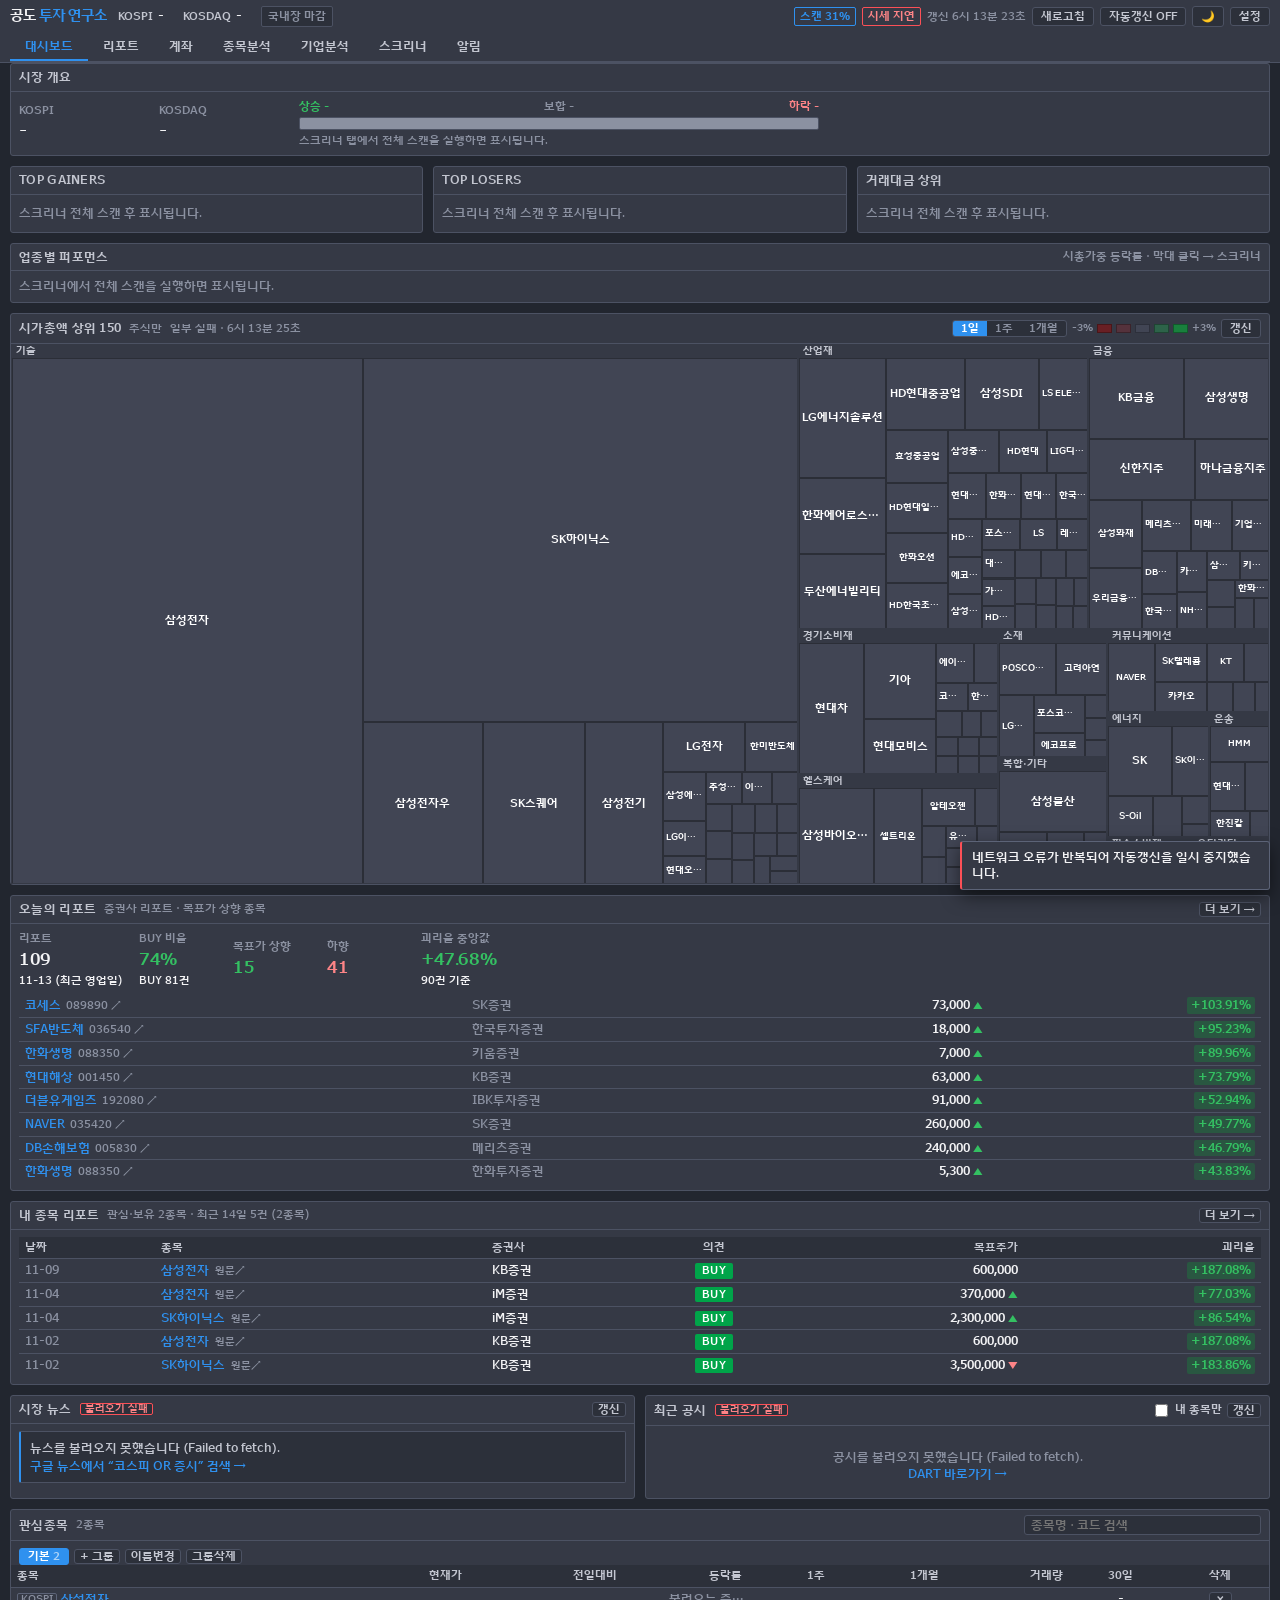
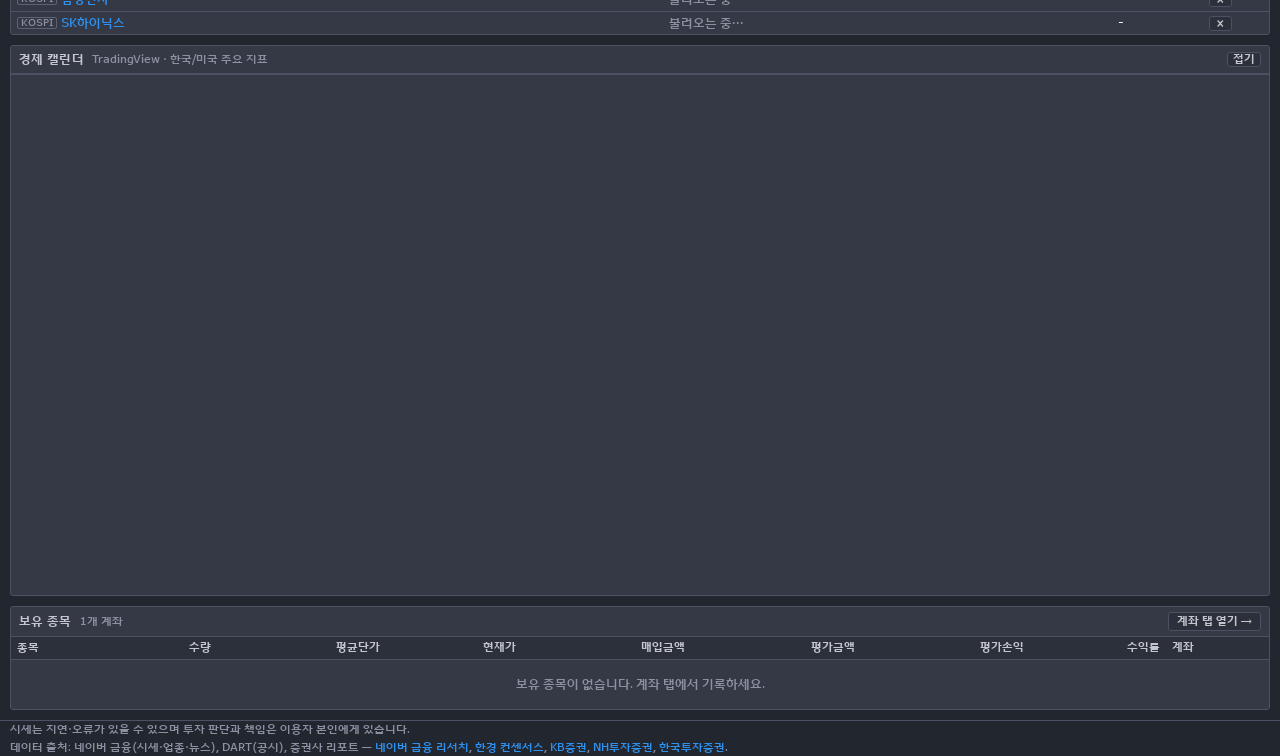
==== commit faf113ef: "내 종목 리포트 패널·알림, 증권사·애널리스트 성적표, 산업·시황 뷰 - 대시보드 '내 종목 리포트' 패널과 읽지 않음 배지 - 관심·보유 종목의 새 리포트·목표가 상향/하향·의견" ====
--- a/index.html
+++ b/index.html
@@ -450,6 +450,53 @@
   .rchgsum .tops{grid-template-columns:1fr}
   #rpTablePanel>.ptitle{flex-wrap:wrap;height:auto}
   #rpTablePanel>.ptitle .sp{flex-wrap:wrap;margin-left:0;width:100%}
+}
+
+/* ===== 내 종목 리포트 · 성적표 · 산업·시황 (11_repx.js) ===== */
+.nbadge{display:inline-block;min-width:16px;padding:0 4px;margin-left:4px;border-radius:8px;background:var(--down-bg);
+  color:#fff;font-size:9.5px;font-weight:700;line-height:15px;text-align:center;letter-spacing:0;vertical-align:1px}
+.mrtbl td{vertical-align:middle}
+.mrtbl tr.mrnew>td{background:var(--panel2)}
+.mrdot{display:inline-block;margin-left:3px;padding:0 3px;border-radius:2px;background:var(--link);color:#fff;
+  font-size:8.5px;font-weight:700;letter-spacing:.3px;vertical-align:1px}
+.mrmore{padding:6px 2px 0;font-size:11px;color:var(--tx3)}
+.mrsw{align-items:center;gap:6px 16px}
+.rhit{display:inline-block;margin-left:4px;padding:0 4px;border:1px solid var(--up-bg);border-radius:2px;
+  color:var(--up);font-size:9.5px;font-weight:700;white-space:nowrap;cursor:help;vertical-align:1px}
+.sccap{padding:5px 8px 7px;border-bottom:1px solid var(--line);font-size:10.5px;line-height:1.6;color:var(--tx3)}
+.sccap b{color:var(--tx2)}
+#scTable tr.scrow{cursor:pointer}
+#scTable tr.scrow:hover>td{background:var(--panel2)}
+#scTable th{white-space:nowrap}
+#scMin{width:64px}
+#scEmpty .spin,.empty .spin{display:inline-block;width:9px;height:9px;margin-right:6px;border:2px solid var(--line2);
+  border-top-color:var(--link);border-radius:50%;animation:rpspin .8s linear infinite;vertical-align:-1px}
+.ikind{display:inline-block;padding:0 5px;border-radius:2px;font-size:10px;font-weight:700;color:#fff;background:var(--line2)}
+.ikind.industry{background:var(--link)}
+.rpdf{display:inline-block;margin-left:4px;padding:0 4px;border:1px solid var(--line2);border-radius:2px;
+  font-size:9.5px;font-weight:700;color:var(--tx3);vertical-align:1px}
+.rpdf:hover{color:var(--link);border-color:var(--link)}
+#indQ{min-width:180px}
+@media(max-width:768px){
+  #rpScorePanel>.ptitle,#rpIndPanel>.ptitle{flex-wrap:wrap;height:auto}
+  #rpScorePanel>.ptitle .sp,#rpIndPanel>.ptitle .sp{flex-wrap:wrap;margin-left:0;width:100%}
+  .rfl>input#indQ{width:100%;min-width:0}
+}
+/* 좁은 화면 헤더: 로고·버튼 한 줄, 지수는 그 아래 한 줄(넘치면 가로 스크롤) */
+@media(max-width:600px){
+  .hd{gap:4px 8px;padding:5px 0}
+  .brand{font-size:13px}
+  .hd-r{margin-left:auto;gap:4px;flex-wrap:nowrap}
+  .hd-r .btn{padding:3px 6px}
+  .tick{order:3;flex:1 1 100%;flex-wrap:nowrap;overflow-x:auto;gap:10px;scrollbar-width:none;padding-bottom:1px}
+  .tick::-webkit-scrollbar{display:none}
+  nav.tabs button{padding:7px 10px}
+}
+@media(max-width:400px){
+  #btnAuto{font-size:0;padding:3px 6px}
+  #btnAuto::after{content:"자동";font-size:11px}
+  #btnRefresh{font-size:0;padding:3px 6px}
+  #btnRefresh::after{content:"↻";font-size:12px}
 }
 
 /* ===== 계좌 탭 ===== */
@@ -570,6 +617,14 @@
     <div class="pbody" id="rpToday"></div>
   </div>
 
+  <div class="panel" id="myRepPanel">
+    <div class="ptitle">내 종목 리포트 <span class="nbadge hide" id="myRepBadge" title="마지막으로 본 뒤 새로 들어온 리포트"></span>
+      <span class="sub" id="myRepSub">관심·보유 종목 · 최근 14일</span>
+      <span class="sp"><button class="btn xs hide" id="myRepMore">더 보기 →</button></span>
+    </div>
+    <div class="pbody" id="myRep"></div>
+  </div>
+
   <div class="grid2">
     <div class="panel news">
       <div class="ptitle">시장 뉴스 <span class="sub" id="mnSub"></span>
@@ -648,7 +703,7 @@
       <div class="pbody"><div class="ovw" id="rpStats"></div></div>
     </div>
 
-    <div class="panel">
+    <div class="panel" id="rpFilterPanel">
       <div class="ptitle">필터
         <span class="sp">
           <span class="sub" id="rpCount"></span>
@@ -725,12 +780,14 @@
       <div class="ptitle"><span id="rpTableTitle">리포트</span>
         <span class="sp">
           <span class="sub" id="rpCount2"></span>
-          <div class="seg" id="rpViewSeg">
+          <div class="seg rpvseg" id="rpViewSeg">
             <button data-v="reports" class="act">리포트</button>
             <button data-v="stocks">종목별</button>
             <button data-v="sectors">업종별</button>
             <button data-v="heat">히트맵</button>
             <button data-v="changes">목표가 변경</button>
+            <button data-v="score">성적표</button>
+            <button data-v="industry" class="hide">산업·시황</button>
           </div>
         </span>
       </div>
@@ -745,10 +802,12 @@
     <div class="panel hide" id="rpHeatPanel">
       <div class="ptitle">히트맵 <span class="sub">타일 크기 = 리포트 수 · 구획 = 대분류</span>
         <span class="sp">
-          <div class="seg" id="rpViewSeg2">
+          <div class="seg rpvseg" id="rpViewSeg2">
             <button data-v="reports">리포트</button><button data-v="stocks">종목별</button>
             <button data-v="sectors">업종별</button><button data-v="heat" class="act">히트맵</button>
             <button data-v="changes">목표가 변경</button>
+            <button data-v="score">성적표</button>
+            <button data-v="industry" class="hide">산업·시황</button>
           </div>
           <div class="seg" id="rpHeatSeg">
             <button data-hc="gap" class="act">괴리율</button><button data-hc="buy">BUY 비율</button>
@@ -759,6 +818,85 @@
         </span>
       </div>
       <div class="tmap" id="rpTmap"></div>
+    </div>
+
+    <!-- 성적표 (11_repx.js) -->
+    <div class="panel hide" id="rpScorePanel">
+      <div class="ptitle">성적표 <span class="sub" id="scSub"></span>
+        <span class="sp">
+          <div class="seg rpvseg">
+            <button data-v="reports">리포트</button><button data-v="stocks">종목별</button>
+            <button data-v="sectors">업종별</button><button data-v="heat">히트맵</button>
+            <button data-v="changes">목표가 변경</button>
+            <button data-v="score">성적표</button>
+            <button data-v="industry" class="hide">산업·시황</button>
+          </div>
+        </span>
+      </div>
+      <div class="pbody" id="scCtl">
+        <div class="row">
+          <div class="rfl"><span class="k">단위</span>
+            <div class="seg" id="scMode"><button data-m="broker">증권사별</button><button data-m="analyst">애널리스트별</button></div>
+          </div>
+          <div class="rfl"><span class="k">발간 후 경과</span>
+            <div class="seg" id="scAge"><button data-a="30">30일 이상</button><button data-a="60">60일 이상</button><button data-a="90">90일 이상</button></div>
+          </div>
+          <div class="rfl"><span class="k">최소 표본 (건)</span>
+            <input type="number" id="scMin" class="cell" min="1" max="999" step="1" aria-label="최소 표본 리포트 수">
+          </div>
+        </div>
+      </div>
+      <div class="sccap" id="scCap"></div>
+      <div class="tbw"><table class="rtbl" id="scTable">
+        <thead id="scThead"></thead><tbody id="scTbody"></tbody>
+      </table></div>
+      <div class="empty" id="scEmpty" style="display:none"></div>
+    </div>
+
+    <!-- 산업·시황 리포트 (11_repx.js) -->
+    <div class="panel hide" id="rpIndPanel">
+      <div class="ptitle">산업·시황 리포트 <span class="sub" id="indCount"></span>
+        <span class="sp">
+          <div class="seg rpvseg">
+            <button data-v="reports">리포트</button><button data-v="stocks">종목별</button>
+            <button data-v="sectors">업종별</button><button data-v="heat">히트맵</button>
+            <button data-v="changes">목표가 변경</button>
+            <button data-v="score">성적표</button>
+            <button data-v="industry" class="hide">산업·시황</button>
+          </div>
+        </span>
+      </div>
+      <div class="pbody">
+        <div class="row">
+          <div class="rfl"><span class="k">기간</span>
+            <div class="seg" id="indPeriod">
+              <button data-p="1">오늘</button><button data-p="3">3일</button>
+              <button data-p="7">1주</button><button data-p="30">1개월</button>
+              <button data-p="all">전체</button>
+            </div>
+          </div>
+          <div class="rfl"><span class="k">구분</span>
+            <div class="chips" id="indKinds">
+              <button class="chip" data-ikind="industry">산업</button>
+              <button class="chip" data-ikind="market">시황</button>
+            </div>
+          </div>
+          <div class="rfl"><span class="k">분류</span><select id="indCat" aria-label="분류"></select></div>
+          <div class="rfl"><span class="k">증권사</span><select id="indBroker" aria-label="증권사"></select></div>
+          <div class="rfl"><span class="k">검색</span>
+            <input type="text" id="indQ" placeholder="제목 · 증권사 · 분류" autocomplete="off">
+          </div>
+          <div class="rfl"><span class="k">&nbsp;</span><button class="btn xs" id="indReset">필터 초기화</button></div>
+        </div>
+      </div>
+      <div class="rpload hide" id="indNote" role="status" style="margin:0 8px 8px"></div>
+      <div class="rcards hide" id="indCards"></div>
+      <div class="tbw"><table class="rtbl" id="indTable">
+        <thead><tr><th class="l">날짜</th><th class="c">구분</th><th class="l">분류</th><th class="l">제목</th>
+          <th class="l">증권사</th><th class="l">애널리스트</th><th>조회</th></tr></thead>
+        <tbody id="indTbody"></tbody>
+      </table></div>
+      <div class="empty" id="indEmpty" style="display:none"></div>
     </div>
   </div>
 </section>
@@ -991,6 +1129,26 @@
       <tbody id="alBody"></tbody>
     </table></div>
     <div class="empty" id="alEmpty" style="display:none">등록된 알림 규칙이 없습니다.</div>
+  </div>
+  <div class="panel" id="mrAlPanel">
+    <div class="ptitle">내 종목 리포트 알림 <span class="sub" id="mrAlSub"></span></div>
+    <div class="pbody">
+      <div class="row mrsw">
+        <label class="chk"><input type="checkbox" id="mrOn"> <b>리포트 알림 사용</b></label>
+        <label class="chk"><input type="checkbox" data-mrt="new"> 새 리포트</label>
+        <label class="chk"><input type="checkbox" data-mrt="up"> 목표가 상향</label>
+        <label class="chk"><input type="checkbox" data-mrt="down"> 목표가 하향</label>
+        <label class="chk"><input type="checkbox" data-mrt="rating"> 투자의견 변경</label>
+        <label class="chk"><input type="checkbox" id="mrBeep"> 소리</label>
+      </div>
+      <div style="margin-top:8px" class="note">
+        관심종목(모든 그룹)과 보유 종목(모든 계좌)에 증권사 리포트가 새로 올라오면 알립니다.
+        리포트 데이터는 5분마다 확인하며, 알림은 <b>이 브라우저 창이 열려 있는 동안에만</b> 동작합니다.
+        처음 켰을 때와 종목을 새로 추가했을 때는 그때까지 나온 리포트를 알리지 않고 기준으로만 기록합니다.
+        투자의견 변경은 같은 증권사의 직전 리포트와 의견(BUY·HOLD·SELL)이 달라졌을 때이며, 확인 필요 레코드는 알리지 않습니다.
+        브라우저 알림은 위 "브라우저 알림 권한"을 허용했을 때만 뜹니다.
+      </div>
+    </div>
   </div>
   <div class="panel">
     <div class="ptitle">알림 기록 <span class="sp"><button class="btn xs" id="alLogClr">기록 지우기</button></span></div>
@@ -4282,11 +4440,11 @@
 const RP_RATINGS = ["BUY","HOLD","SELL","NR"];
 const RP_UNCL = "미분류";
 const RP_PAGE = 500;                                 // 표를 한 번에 그리는 행 수
-const RP_VIEWS = ["reports","stocks","sectors","heat","changes"];
+const RP_VIEWS = ["reports","stocks","sectors","heat","changes","score","industry"];   // score·industry: 11_repx.js
 const RP_MARGIN_DAYS = 35;                           // 시작 시 기간 필터보다 더 받아 둘 날 수
 const RP_IDLE_DAYS = 100;                            // 첫 렌더 뒤 한가할 때 넓힐 범위 (종목분석 3개월)
 const RP_SUSPECT_TIP = {
-  target_range:"목표가가 기준가의 0.3~3배 범위 밖",
+  target_range:"목표가가 기준가의 0.3~3.5배 범위 밖",
   name_is_broker:"종목명이 증권사 이름과 같음 (종목 매핑 오류 의심)"
 };
 const RP_DATA_IV = 300000;                           // 리포트 갱신 확인 주기 (5분)
@@ -4574,6 +4732,7 @@
       return;
     }
     rpBuildControls();
+    myRepOnData();                             // 내 종목 리포트: 기준선·새 리포트 알림·패널 (11_repx.js)
     rpRender();
     rpRenderToday();
     rpRenderAnal();                            // 종목분석 패널·차트 (지수·미선택이면 알아서 감춘다)
@@ -4604,6 +4763,7 @@
 function rpDataChanged(full){
   rpRebuild();
   rpBuildControls();
+  myRepOnData();                               // 새로 들어온 내 종목 리포트 알림 (11_repx.js)
   rpRender(true);
   rpRenderToday();
   rpRenderAnal();
@@ -5009,7 +5169,7 @@
     '<div class="l1"><span class="nm">' +
       (r.code ? '<a class="tk rpgo" href="#" data-go="' + esc(r.code) + '">' + esc(rpName(r.code, r.name)) + "</a>"
               : '<span class="tk">' + esc(r.name || "") + "</span>") +
-      " " + rpBadgeOf(r) + rpSuspectTag(r) + '</span><span class="v">' + head + "</span></div>" +
+      " " + rpBadgeOf(r) + rpSuspectTag(r) + rpHitTag(r) + '</span><span class="v">' + head + "</span></div>" +
     '<div class="l2"><a class="rtitle" href="' + esc(link) + '" target="_blank" rel="noopener">' +
       esc(r.title || "") + "</a></div>" +
     '<div class="l3">' + esc(r.broker || "") + (r.analyst ? "(" + esc(r.analyst) + ")" : "") +
@@ -5060,7 +5220,7 @@
     html.push('<td class="l">' + esc(r.broker || "") +
               (r.analyst ? '<span class="rsub">' + esc(r.analyst) + "</span>" : "") + "</td>");
     html.push('<td class="c">' + rpBadgeOf(r) + "</td>");
-    html.push("<td>" + rpTargetCell(r) + rpSuspectTag(r) + "</td>");
+    html.push("<td>" + rpTargetCell(r) + rpSuspectTag(r) + rpHitTag(r) + "</td>");
     html.push("<td>" + rpPriceCell(r) + "</td>");
     html.push("<td>" + rpRecGapCell(r) + "</td>");
     html.push('<td class="dt">' + (typeof r.views === "number" ? fmt(r.views) : "") + "</td>");
@@ -5493,8 +5653,8 @@
   var el = $("#rpLoadNote");
   if(!el) return;
   var html = "";
-  if(RP_V2 && RP_READY){
-    var floor = rpPeriodFloor(), lf = rpLoadedFloor();
+  if(RP_V2 && RP_READY && RP.view !== "industry"){
+    var floor = rpViewFloor(), lf = rpLoadedFloor();
     var fails = Object.keys(rpMonthFail);
     if(rpLoadProg && !rpCovers(floor)){
       html = '<span class="spin"></span>이전 리포트를 불러오는 중… ' + rpLoadProg.done + " / " + rpLoadProg.total +
@@ -5511,19 +5671,40 @@
   el.classList.toggle("hide", !html);
 }
 
+/* 지금 화면이 덮어야 할 시작일. 성적표는 전 기간(null) */
+function rpViewFloor(){ return RP.view === "score" ? null : rpPeriodFloor(); }
+
 /* ---------- 전체 렌더 ---------- */
 function rpRender(keepLimit){
   if(!RP_READY) return;
   if(!keepLimit) RP_LIMIT = RP_PAGE;
+  if(RP.view === "industry" && !indAvail()) RP.view = "reports";    // meta 에 industry_months 가 없으면 숨김
   /* 지금 기간이 아직 메모리에 없으면(예: "전체") 나머지 달을 병렬로 받고, 받는 동안은 안내를 띄운다 */
-  var floor = rpPeriodFloor();
-  if(RP_V2 && !rpCovers(floor)) rpEnsureHistory(RP.period === "all" ? Infinity : parseInt(RP.period, 10));
+  var floor = rpViewFloor();
+  if(RP_V2 && !rpCovers(floor)) rpEnsureHistory(floor === null ? Infinity : parseInt(RP.period, 10));
   rpRenderLoadNote();
   var partial = RP_V2 && !rpCovers(floor);
+  if(RP.view === "reports" || RP.view === "changes") rpPerfEnsure();   // 목표가 "도달" 표시용 (perf_v 가 있을 때만)
 
   var rows = rpFiltered();
   rpRenderStats(rows);
   rpRenderSelbar();
+
+  /* 성적표·산업·시황 (11_repx.js): 자체 컨트롤을 쓰므로 공용 필터 패널은 감춘다 */
+  var ext = RP.view === "score" || RP.view === "industry";
+  $("#rpScorePanel").classList.toggle("hide", RP.view !== "score");
+  $("#rpIndPanel").classList.toggle("hide", RP.view !== "industry");
+  $("#rpFilterPanel").classList.toggle("hide", ext);
+  if(ext){
+    $("#rpSelbar").classList.add("hide");
+    $("#rpTablePanel").classList.add("hide");
+    $("#rpHeatPanel").classList.add("hide");
+    rpRenderExt();
+    rpSyncControls();
+    rpSave();
+    rpUpdated();
+    return;
+  }
 
   var heat = RP.view === "heat", chg = RP.view === "changes";
   $("#rpTablePanel").classList.toggle("hide", heat);
@@ -5626,7 +5807,8 @@
 }
 function rpSyncControls(){
   $$("#rpPeriod button").forEach(function(b){ b.classList.toggle("act", b.dataset.p === RP.period); });
-  $$("#rpViewSeg button, #rpViewSeg2 button").forEach(function(b){ b.classList.toggle("act", b.dataset.v === RP.view); });
+  $$(".rpvseg button").forEach(function(b){ b.classList.toggle("act", b.dataset.v === RP.view); });
+  $$('.rpvseg button[data-v="industry"]').forEach(function(b){ b.classList.toggle("hide", !indAvail()); });
   $$("#rpHeatSeg button").forEach(function(b){ b.classList.toggle("act", b.dataset.hc === RP.heatColor); });
   $$("[data-rrating]").forEach(function(b){ b.classList.toggle("act", RP.ratings.indexOf(b.dataset.rrating) >= 0); });
   $$("[data-rchange]").forEach(function(b){ b.classList.toggle("act", RP.changes.indexOf(b.dataset.rchange) >= 0); });
@@ -5842,6 +6024,7 @@
       if(rpCovers(floor)) rpRenderAnal();
     });
   }
+  rpPerfEnsure();                                    // 목표가 "도달" 표시 (perf_v 가 있을 때만, 받은 뒤 다시 그린다)
   var list = rpByCode[it.code] || [];
   if(!list.length){
     var none = loading ? "리포트를 불러오는 중…" : "최근 리포트 없음";
@@ -5853,7 +6036,11 @@
   var recent = list.filter(function(r){ return (r.date || "") >= floor; });
   if(!recent.length) recent = list.slice(0, 10);
   var stat = recent.filter(rpStatOk);                // 확인 필요 레코드는 컨센서스에서 뺀다
-  var tg = stat.map(function(r){ return r.target; }).filter(function(v){ return typeof v === "number"; });
+  var tgRecs = stat.filter(function(r){ return typeof r.target === "number"; });
+  var tg = tgRecs.map(function(r){ return r.target; });
+  var tgBrokers = {};
+  tgRecs.forEach(function(r){ tgBrokers[rpNorm(r.broker) || "?"] = 1; });
+  var nBrokers = Object.keys(tgBrokers).length;
   var buy = stat.filter(function(r){ return r.rating === "BUY"; }).length;
   var price = rpCodePrice(it.code);
   var avg = tg.length ? Math.round(tg.reduce(function(s, v){ return s + v; }, 0) / tg.length) : null;
@@ -5863,7 +6050,7 @@
   $("#anRepSub").textContent = (rpIsPartial() ? "불러온 범위 " : "전체 ") + fmt(list.length) + "건 · 최근 3개월 " +
     fmt(recent.length) + "건" + (sus ? " (확인 필요 " + sus + "건 제외)" : "") + (loading ? " · 불러오는 중…" : "");
   $("#anRepCons").innerHTML = '<div class="ovw" style="gap:16px">' +
-    rpOvi("평균 목표가", avg ? fmt(avg) : "-", "", tg.length ? tg.length + "개 증권사" : "목표가 없음") +
+    rpOvi("평균 목표가", avg ? fmt(avg) : "-", "", tg.length ? "증권사 " + nBrokers + "곳 · 리포트 " + tg.length + "건" : "목표가 없음") +
     rpOvi("최고", tg.length ? fmt(Math.max.apply(null, tg)) : "-") +
     rpOvi("최저", tg.length ? fmt(Math.min.apply(null, tg)) : "-") +
     rpOvi("BUY 비율", (stat.length ? Math.round(buy / stat.length * 100) : 0) + "%", "up", "BUY " + buy + "건") +
@@ -5879,7 +6066,7 @@
       '<td class="l wr"><a class="rtitle" href="' + esc(link) + '" target="_blank" rel="noopener">' +
         esc(r.title || "") + "</a></td>" +
       '<td class="c">' + rpBadgeOf(r) + "</td>" +
-      "<td>" + rpTargetCell(r) + rpSuspectTag(r) + "</td>" +
+      "<td>" + rpTargetCell(r) + rpSuspectTag(r) + rpHitTag(r) + "</td>" +
       "<td>" + rpRecGapCell(r) + "</td></tr>";
   }).join("");
 }
@@ -5911,8 +6098,8 @@
     RP.period = b.dataset.p; rpRender();
   };
   /* 서브뷰 전환 — 히트맵 패널에도 같은 seg 를 두어 돌아올 길을 남긴다 */
-  ["#rpViewSeg", "#rpViewSeg2"].forEach(function(sel){
-    $(sel).onclick = function(e){
+  $$(".rpvseg").forEach(function(el){
+    el.onclick = function(e){
       var b = e.target.closest("button[data-v]"); if(!b) return;
       RP.view = b.dataset.v; rpRender();
     };
@@ -6351,6 +6538,760 @@
   $("#pfOpenAcct").onclick = function(){ openAcctTab(); };
 }
 /* =========================================================================
+   리포트 확장 — 내 종목 리포트(대시보드 패널·알림) · 성적표 · 산업·시황
+   09_reports.js 의 전역(RPT, rpByCode, RMETA, RP_READY, rpEnsureHistory …)을 그대로 쓴다.
+   데이터 규약: docs/DATA-FORMAT-v2.md (data/perf.json, data/industry/YYYY-MM.json,
+   meta 의 perf_v · industry_months — 없으면 해당 기능을 숨기거나 "준비 중"으로 둔다).
+   ========================================================================= */
+
+/* ---------- 내 종목 리포트 ---------- */
+const MR_LS_CFG = "rr:repalert:v1";          // 알림 설정
+const MR_LS_SEEN = "rr:repalert:seen:v1";    // 종목별로 이미 본 리포트 + 안 읽은 목록
+const MR_DAYS = 14;                          // 패널에 보이는 기간
+const MR_ROWS = 12;                          // 패널 최대 행 수
+const MR_ALERT_DAYS = 7;                     // 이보다 오래된 리포트는 처음 봐도 알리지 않는다 (늦게 받은 지난 달 파일)
+const MR_KEEP_DAYS = 30;                     // 본 표시를 남겨 둘 기간 (그보다 오래된 것은 알릴 일이 없다)
+const MR_KEEP_PER_CODE = 120;
+const MR_UNREAD_MAX = 200;
+const MR_TOAST_MAX = 3;                      // 한 번에 띄우는 토스트 수 (나머지는 한 줄로 묶는다)
+const MR_TYPES = [["new","새 리포트"], ["up","목표가 상향"], ["down","목표가 하향"], ["rating","투자의견 변경"]];
+const MR_RATED = ["BUY","HOLD","SELL"];
+
+let MR_CFG = { on:true, types:{ "new":true, up:true, down:true, rating:true }, beep:false };
+let MR_SEEN = null;              // { v:1, codes:{ code:{ key:"YYYY-MM-DD" } }, unread:[id] }
+let mrFresh = {};                // 이번 세션에 새로 들어온 리포트 id (패널에서 강조)
+let mrViewTimer = null;
+
+function mrLoadCfg(){
+  try{
+    var o = JSON.parse(localStorage.getItem(MR_LS_CFG) || "null");
+    if(!o || typeof o !== "object") return;
+    if(typeof o.on === "boolean") MR_CFG.on = o.on;
+    if(typeof o.beep === "boolean") MR_CFG.beep = o.beep;
+    if(o.types && typeof o.types === "object"){
+      MR_TYPES.forEach(function(t){ if(typeof o.types[t[0]] === "boolean") MR_CFG.types[t[0]] = o.types[t[0]]; });
+    }
+  }catch(e){}
+}
+function mrSaveCfg(){ try{ localStorage.setItem(MR_LS_CFG, JSON.stringify(MR_CFG)); }catch(e){} }
+function mrLoadSeen(){
+  if(MR_SEEN) return MR_SEEN;
+  var o = null;
+  try{ o = JSON.parse(localStorage.getItem(MR_LS_SEEN) || "null"); }catch(e){}
+  if(!o || typeof o !== "object" || !o.codes || typeof o.codes !== "object" || Array.isArray(o.codes))
+    o = { v:1, codes:{}, unread:[] };
+  if(!Array.isArray(o.unread)) o.unread = [];
+  MR_SEEN = o;
+  return o;
+}
+function mrSaveSeen(){ try{ localStorage.setItem(MR_LS_SEEN, JSON.stringify(MR_SEEN)); }catch(e){} }
+
+/* 내 종목 = 관심종목(모든 그룹) ∪ 모든 계좌의 보유 종목 */
+function mrCodes(){
+  var set = {};
+  allWL().forEach(function(x){ if(x && x.code) set[x.code] = 1; });
+  ACCTS().forEach(function(a){ a.items.forEach(function(x){ if(x && x.code) set[x.code] = 1; }); });
+  return set;
+}
+/* 같은 리포트가 소스를 바꿔(한경 → 네이버 등) id 가 달라져도 다시 알리지 않게 날짜+증권사 키도 함께 둔다 */
+function mrKeys(r){ return [r.id, "k:" + (r.date || "") + "|" + rpNorm(r.broker)]; }
+
+/* 본 표시 갱신. detect=true 면 처음 보는 최근 리포트를 돌려준다.
+   처음 보는 종목(첫 실행·종목 추가)은 알리지 않고 그 시점의 리포트를 기준으로만 기록한다. */
+function mrSync(detect){
+  if(!RP_READY) return [];
+  var seen = mrLoadSeen(), codes = mrCodes(), found = [], changed = false;
+  var base = rpBaseISO();
+  var keepFloor = rpShiftISO(base, -MR_KEEP_DAYS), alertFloor = rpShiftISO(base, -(MR_ALERT_DAYS - 1));
+  Object.keys(seen.codes).forEach(function(c){
+    if(!codes[c]){ delete seen.codes[c]; changed = true; }    // 내 종목에서 빠지면 지운다 (다시 넣으면 새 기준선)
+  });
+  Object.keys(codes).forEach(function(c){
+    var list = (rpByCode[c] || []).filter(function(r){ return rpStatOk(r) && (r.date || "") >= keepFloor; });
+    var m = seen.codes[c];
+    if(!m || typeof m !== "object"){
+      m = seen.codes[c] = {};
+      list.forEach(function(r){ mrKeys(r).forEach(function(k){ m[k] = r.date || ""; }); });
+      changed = true;
+      return;
+    }
+    if(!detect) return;
+    list.forEach(function(r){
+      var ks = mrKeys(r);
+      var known = ks.some(function(k){ return m[k] !== undefined; });
+      if(!known && (r.date || "") >= alertFloor) found.push(r);
+      ks.forEach(function(k){ if(m[k] === undefined){ m[k] = r.date || ""; changed = true; } });
+    });
+    /* 오래된 표시는 버리고 종목당 개수를 제한한다 */
+    var ks2 = Object.keys(m);
+    ks2.forEach(function(k){ if(m[k] < keepFloor){ delete m[k]; changed = true; } });
+    ks2 = Object.keys(m);
+    if(ks2.length > MR_KEEP_PER_CODE){
+      ks2.sort(function(a, b){ return String(m[b]).localeCompare(String(m[a])); })
+        .slice(MR_KEEP_PER_CODE).forEach(function(k){ delete m[k]; });
+      changed = true;
+    }
+  });
+  if(found.length){
+    var ids = found.map(function(r){ return r.id; });
+    seen.unread = ids.concat(seen.unread.filter(function(i){ return ids.indexOf(i) < 0; })).slice(0, MR_UNREAD_MAX);
+    changed = true;
+  }
+  if(changed) mrSaveSeen();
+  return found;
+}
+
+/* 같은 종목+증권사의 직전 리포트 (확인 필요 제외) */
+function mrPrevOf(r){
+  var list = rpByCode[r.code] || [], nb = rpNorm(r.broker), past = false;
+  for(var i=0;i<list.length;i++){
+    var x = list[i];
+    if(x === r){ past = true; continue; }
+    if(!past && (x.date || "") >= (r.date || "")) continue;
+    if(rpStatOk(x) && rpNorm(x.broker) === nb) return x;
+  }
+  return null;
+}
+function mrTypesOf(r){
+  var t = { "new":true };
+  if(r.target_change === "up") t.up = true;
+  else if(r.target_change === "down") t.down = true;
+  var p = mrPrevOf(r);
+  if(p && MR_RATED.indexOf(r.rating) >= 0 && MR_RATED.indexOf(p.rating) >= 0 && p.rating !== r.rating){
+    t.rating = true; t.prevRating = p.rating;
+  }
+  return t;
+}
+function mrMsg(r, t){
+  var parts = [];
+  if(t.up && MR_CFG.types.up) parts.push("목표가 상향 " + fmt(r.prev_target) + " → " + fmt(r.target));
+  if(t.down && MR_CFG.types.down) parts.push("목표가 하향 " + fmt(r.prev_target) + " → " + fmt(r.target));
+  if(t.rating && MR_CFG.types.rating) parts.push("의견 " + t.prevRating + " → " + r.rating);
+  if(!parts.length) parts.push("새 리포트" + (r.rating ? " " + r.rating : "") +
+                               (typeof r.target === "number" ? " · 목표가 " + fmt(r.target) : ""));
+  return "[리포트] " + rpName(r.code, r.name) + " · " + (r.broker || "") + " — " + parts.join(" · ") +
+         (r.title ? " · 「" + r.title + "」" : "");
+}
+/* 알림: 기존 알림 탭과 같은 경로 (토스트 · 소리 · 브라우저 알림 · 알림 기록) */
+function mrAlert(found){
+  if(!MR_CFG.on || !found.length) return 0;
+  var msgs = [];
+  found.forEach(function(r){
+    var t = mrTypesOf(r), hit = false;
+    MR_TYPES.forEach(function(tp){ if(t[tp[0]] && MR_CFG.types[tp[0]]) hit = true; });
+    if(hit) msgs.push(mrMsg(r, t));
+  });
+  if(!msgs.length) return 0;
+  var at = new Date().toLocaleString("ko-KR");
+  msgs.slice().reverse().forEach(function(m){ S.alertLog.unshift({ msg:m, at:at }); });
+  S.alertLog = S.alertLog.slice(0, 200);
+  save();
+  if(curTab === "alr") renderAlertLog();
+  if(MR_CFG.beep) beep();
+  msgs.slice(0, MR_TOAST_MAX).forEach(function(m){ toast("알림: " + m, "ok"); });
+  if(msgs.length > MR_TOAST_MAX) toast("내 종목 리포트 " + (msgs.length - MR_TOAST_MAX) + "건 더 — 알림 기록 참조", "ok");
+  if(msgs.length <= MR_TOAST_MAX) msgs.forEach(function(m){ notify("내 종목 리포트", m); });
+  else notify("내 종목 리포트", "새 리포트 " + msgs.length + "건 · " + msgs[0]);
+  return msgs.length;
+}
+
+/* 09 의 rpLoad·rpDataChanged 가 데이터를 받은 직후(rpRebuild 다음) 부른다 */
+function myRepOnData(){
+  var found = mrSync(true);
+  found.forEach(function(r){ mrFresh[r.id] = 1; });
+  if(found.length) mrAlert(found);
+  mrRender();
+}
+
+function mrBadges(){
+  var n = mrLoadSeen().unread.length;
+  var b = $("#myRepBadge");
+  if(b){ b.textContent = n > 99 ? "99+" : String(n); b.classList.toggle("hide", !n); }
+  var tb = $("#tabbtn-rep");
+  if(tb){
+    var s = tb.querySelector(".nbadge");
+    if(n && !s){ s = document.createElement("span"); s.className = "nbadge"; tb.appendChild(s); }
+    if(s){
+      if(n){ s.textContent = n > 99 ? "99+" : String(n); s.title = "내 종목 새 리포트 " + n + "건"; }
+      else s.remove();
+    }
+  }
+}
+/* 패널을 보거나 리포트 탭을 열면 안 읽은 수를 비운다 (둘이 같은 목록을 쓴다) */
+function myRepMarkSeen(){
+  var seen = mrLoadSeen();
+  if(!seen.unread.length) return;
+  seen.unread = [];
+  mrSaveSeen();
+  mrBadges();
+}
+
+function mrRender(){
+  var box = $("#myRep");
+  if(!box) return;
+  mrBadges();
+  if(!RP_READY){
+    box.innerHTML = '<div style="color:var(--tx3)">리포트 데이터를 불러오는 중…</div>';
+    return;
+  }
+  mrSync(false);
+  var codes = Object.keys(mrCodes());
+  var sub = $("#myRepSub");
+  if(!codes.length){
+    if(sub) sub.textContent = "관심·보유 종목 · 최근 " + MR_DAYS + "일";
+    box.innerHTML = '<div style="color:var(--tx3)">관심종목이나 보유 종목이 없습니다. 아래 관심종목 검색창이나 계좌 탭에서 추가하면 그 종목의 리포트가 여기에 모입니다.</div>';
+    $("#myRepMore").classList.add("hide");
+    return;
+  }
+  var floor = rpShiftISO(rpBaseISO(), -(MR_DAYS - 1)), rows = [], withRep = 0;
+  codes.forEach(function(c){
+    var n0 = rows.length;
+    (rpByCode[c] || []).forEach(function(r){ if((r.date || "") >= floor) rows.push(r); });
+    if(rows.length > n0) withRep++;
+  });
+  rows.sort(function(a, b){
+    return String(b.date || "").localeCompare(String(a.date || "")) || (mrFresh[b.id] ? 1 : 0) - (mrFresh[a.id] ? 1 : 0);
+  });
+  if(sub) sub.textContent = "관심·보유 " + codes.length + "종목 · 최근 " + MR_DAYS + "일 " + rows.length + "건" +
+                            (withRep ? " (" + withRep + "종목)" : "");
+  $("#myRepMore").classList.toggle("hide", !rows.length);
+  if(!rows.length){
+    box.innerHTML = '<div style="color:var(--tx3)">최근 ' + MR_DAYS + "일 동안 내 종목(" + codes.length +
+                    "종목)에 나온 리포트가 없습니다.</div>";
+    return;
+  }
+  var unread = {};
+  mrLoadSeen().unread.forEach(function(i){ unread[i] = 1; });
+  box.innerHTML = '<div class="tbw"><table class="rtbl mrtbl"><thead><tr><th class="l">날짜</th><th class="l">종목</th>' +
+    '<th class="l">증권사</th><th class="c">의견</th><th>목표주가</th><th>괴리율</th></tr></thead><tbody>' +
+    rows.slice(0, MR_ROWS).map(function(r){
+      var link = r.pdf || r.url || "";
+      var isNew = unread[r.id] || mrFresh[r.id];
+      return '<tr' + (isNew ? ' class="mrnew"' : "") + '><td class="l dt">' + esc((r.date || "").slice(5)) +
+        (isNew ? ' <span class="mrdot" title="새로 들어온 리포트">NEW</span>' : "") + "</td>" +
+        '<td class="l"><a class="tk rpgo" href="#" data-go="' + esc(r.code) + '" title="종목분석에서 열기">' +
+          esc(rpName(r.code, r.name)) + "</a>" +
+          (link ? ' <a class="rnav" href="' + esc(link) + '" target="_blank" rel="noopener" title="' +
+                  esc(r.title || "원문") + '">원문↗</a>' : "") + "</td>" +
+        '<td class="l">' + esc(r.broker || "") + "</td>" +
+        '<td class="c">' + rpBadgeOf(r) + "</td>" +
+        "<td>" + rpTargetCell(r) + rpSuspectTag(r) + "</td>" +
+        "<td>" + rpGapCell(rpGapOf(r)) + "</td></tr>";
+    }).join("") + "</tbody></table></div>" +
+    (rows.length > MR_ROWS ? '<div class="mrmore">' + fmt(rows.length - MR_ROWS) +
+      '건 더 있음 · <a href="#" id="myRepMore2">리포트 탭에서 모두 보기 →</a></div>' : "");
+}
+/* "더 보기": 리포트 탭을 내 종목(리포트가 있는 종목)으로 거른다 */
+function mrGotoReports(){
+  var codes = Object.keys(mrCodes()), floor = rpShiftISO(rpBaseISO(), -(MR_DAYS - 1));
+  RP.codes = codes.filter(function(c){
+    return (rpByCode[c] || []).some(function(r){ return (r.date || "") >= floor; });
+  });
+  if(!RP.codes.length) RP.codes = codes;
+  RP.view = "reports";
+  RP.period = "30";
+  RP.sortKey = "date"; RP.sortDir = "desc";
+  showTab("rep");
+  rpRender();
+  window.scrollTo(0, 0);
+}
+
+/* 알림 탭: 리포트 알림 설정 */
+function mrSyncCfgUI(){
+  var on = $("#mrOn");
+  if(!on) return;
+  on.checked = MR_CFG.on;
+  $$("[data-mrt]").forEach(function(el){
+    el.checked = !!MR_CFG.types[el.dataset.mrt];
+    el.disabled = !MR_CFG.on;
+  });
+  $("#mrBeep").checked = MR_CFG.beep;
+  $("#mrBeep").disabled = !MR_CFG.on;
+  var n = Object.keys(mrCodes()).length;
+  $("#mrAlSub").textContent = "대상: 관심·보유 " + n + "종목" + (MR_CFG.on ? "" : " · 꺼짐");
+}
+function mrInit(){
+  mrLoadCfg();
+  mrSyncCfgUI();
+  var box = $("#mrAlPanel");
+  if(box) box.addEventListener("change", function(e){
+    var el = e.target;
+    if(el.id === "mrOn") MR_CFG.on = el.checked;
+    else if(el.id === "mrBeep") MR_CFG.beep = el.checked;
+    else if(el.dataset && el.dataset.mrt) MR_CFG.types[el.dataset.mrt] = el.checked;
+    else return;
+    mrSaveCfg();
+    mrSyncCfgUI();
+  });
+  var panel = $("#myRepPanel");
+  if(panel){
+    panel.addEventListener("click", function(e){
+      var go = e.target.closest("[data-go]");
+      if(go){ e.preventDefault(); rpGotoAnal(go.dataset.go); return; }
+      if(e.target.closest("#myRepMore, #myRepMore2")){ e.preventDefault(); mrGotoReports(); }
+    });
+    /* 패널이 화면에 2초 넘게 보이면 읽은 것으로 친다 */
+    if(window.IntersectionObserver){
+      new IntersectionObserver(function(ents){
+        var vis = ents.some(function(en){ return en.isIntersecting; });
+        clearTimeout(mrViewTimer);
+        if(vis) mrViewTimer = setTimeout(function(){
+          if(curTab === "dash" && !document.hidden) myRepMarkSeen();
+        }, 2000);
+      }, { threshold:0.4 }).observe(panel);
+    }
+  }
+  /* 관심종목·보유 종목이 바뀌면 패널도 다시 그린다 (04 를 건드리지 않고 전역을 감싼다) */
+  if(!renderWatchlist.mrWrapped){
+    var rw = renderWatchlist;
+    renderWatchlist = function(){ var v = rw.apply(this, arguments); mrRender(); return v; };
+    renderWatchlist.mrWrapped = true;
+  }
+  if(!renderPortfolio.mrWrapped){
+    var rpf = renderPortfolio;
+    renderPortfolio = function(){ var v = rpf.apply(this, arguments); mrRender(); return v; };
+    renderPortfolio.mrWrapped = true;
+  }
+  mrRender();
+}
+
+/* ---------- 성과 데이터 (data/perf.json) ---------- */
+const RX_LS = "rr:repx:v1";                  // 성적표·산업·시황 화면 상태
+const SC_AGES = [30, 60, 90];
+const RX = {
+  sc:{ mode:"broker", minB:10, minA:5, age:30, sortKey:"n", sortDir:"desc" },
+  ind:{ kinds:[], cat:"", broker:"", period:"30", q:"" }
+};
+let RP_PERF = null;              // { v, updated_at, items }
+let rpPerfP = null, rpPerfPv = "", rpPerfFailV = "", rpPerfErr = "";
+
+function rxSave(){ try{ localStorage.setItem(RX_LS, JSON.stringify(RX)); }catch(e){} }
+function rxLoad(){
+  try{
+    var o = JSON.parse(localStorage.getItem(RX_LS) || "null");
+    if(!o || typeof o !== "object") return;
+    ["sc", "ind"].forEach(function(g){
+      if(!o[g] || typeof o[g] !== "object") return;
+      for(var k in RX[g]){ if(Object.prototype.hasOwnProperty.call(o[g], k) && typeof o[g][k] === typeof RX[g][k]) RX[g][k] = o[g][k]; }
+    });
+  }catch(e){}
+  if(RX.sc.mode !== "analyst") RX.sc.mode = "broker";
+  if(SC_AGES.indexOf(RX.sc.age) < 0) RX.sc.age = 30;
+  if(!(RX.sc.minB >= 1)) RX.sc.minB = 10;
+  if(!(RX.sc.minA >= 1)) RX.sc.minA = 5;
+  if(RX.sc.sortDir !== "asc") RX.sc.sortDir = "desc";
+  if(!Array.isArray(RX.ind.kinds)) RX.ind.kinds = [];
+  if(["1","3","7","30","all"].indexOf(RX.ind.period) < 0) RX.ind.period = "30";
+}
+
+function rpPerfAvail(){ return !!(RMETA && RMETA.perf_v); }
+/* perf.json 을 (버전이 바뀌었으면 다시) 받는다. 받은 뒤 리포트 목록·종목분석 패널을 다시 그린다 */
+function rpPerfEnsure(){
+  if(!rpPerfAvail()) return;
+  var v = String(RMETA.perf_v);
+  if(RP_PERF && RP_PERF.v === v) return;
+  if(rpPerfP && rpPerfPv === v) return;
+  if(rpPerfFailV === v) return;                // 같은 버전에서 실패했으면 다시 조르지 않는다 (meta 가 바뀌면 재시도)
+  rpPerfPv = v;
+  rpPerfP = rpFetchJson("data/perf.json?v=" + encodeURIComponent(v)).then(function(j){
+    RP_PERF = { v:v, updated_at:(j && j.updated_at) || "", items:(j && j.items && typeof j.items === "object") ? j.items : {} };
+    rpPerfErr = "";
+  }, function(err){
+    rpPerfFailV = v;
+    rpPerfErr = (err && err.message) ? err.message : String(err);
+    console.warn("perf.json 적재 실패:", rpPerfErr);
+  }).then(function(){
+    rpPerfP = null;
+    rpRender(true);
+    rpRenderAnal();
+  });
+}
+/* 목표가 도달 표시 (perf 항목에 hit 가 있을 때) */
+function rpHitTag(r){
+  var it = (RP_PERF && r && r.id) ? RP_PERF.items[r.id] : null;
+  if(!it || !it.hit) return "";
+  return '<span class="rhit" title="' + esc("목표가 도달: " + it.hit + " (발간 후 장중 고가가 목표가에 처음 닿은 날)") + '">도달 ' +
+         esc(String(it.hit).slice(5)) + "</span>";
+}
+
+/* ---------- 성적표 ---------- */
+function rxDays(a, b){
+  var x = Date.parse(a + "T00:00:00Z"), y = Date.parse(b + "T00:00:00Z");
+  return (isNaN(x) || isNaN(y)) ? null : Math.round((y - x) / 86400000);
+}
+function scCompute(){
+  var items = RP_PERF.items, analyst = RX.sc.mode === "analyst";
+  var cut = rpShiftISO(rpTodayISO(), -RX.sc.age);
+  var map = {}, total = 0, first = "", last = "", start = "";
+  for(var i=0;i<RPT.length;i++){
+    var r = RPT[i], d = r.date || "";
+    if(d && (!start || d < start)) start = d;
+    if(!rpStatOk(r) || typeof r.target !== "number" || !r.broker) continue;
+    if(d > cut) continue;
+    var p = items[r.id];
+    if(!p || !(p.paw > 0)) continue;
+    if(analyst && !r.analyst) continue;
+    var key = analyst ? r.broker + "\u0001" + r.analyst : r.broker;
+    var g = map[key] || (map[key] = { broker:r.broker, analyst:analyst ? r.analyst : "", n:0, buy:0,
+                                      gw:[], ret:[], hit:0, days:[], mx:[] });
+    g.n++; total++;
+    if(!first || d < first) first = d;
+    if(d > last) last = d;
+    if(r.rating === "BUY") g.buy++;
+    g.gw.push((r.target - p.paw) / p.paw * 100);
+    var cur = rpCodePrice(r.code);
+    if(cur) g.ret.push((cur - p.paw) / p.paw * 100);
+    if(p.hit){
+      g.hit++;
+      var dd = rxDays(d, String(p.hit));
+      if(dd !== null) g.days.push(dd);
+    }
+    if(typeof p.max === "number") g.mx.push((p.max - p.paw) / p.paw * 100);
+  }
+  var min = analyst ? RX.sc.minA : RX.sc.minB, rows = [], below = 0;
+  Object.keys(map).forEach(function(k){
+    var g = map[k];
+    if(g.n < min){ below++; return; }
+    g.name = analyst ? g.analyst : g.broker;
+    g.buyR = Math.round(g.buy / g.n * 1000) / 10;
+    g.medGw = rpMedian(g.gw);
+    g.medRet = rpMedian(g.ret);
+    g.hitR = Math.round(g.hit / g.n * 1000) / 10;
+    g.medDays = g.days.length ? Math.round(rpMedian(g.days)) : null;
+    g.medMx = rpMedian(g.mx);
+    rows.push(g);
+  });
+  return { rows:rows, total:total, first:first, last:last, start:start, cut:cut, below:below, min:min };
+}
+const SC_COLS = [
+  { key:"name",   label:"증권사",               al:"l", get:function(g){ return g.name; } },
+  { key:"n",      label:"리포트 수",            get:function(g){ return g.n; } },
+  { key:"buyR",   label:"BUY 비율",             get:function(g){ return g.buyR; } },
+  { key:"medGw",  label:"발간 시 괴리율",       get:function(g){ return g.medGw; },
+    tip:"중앙값: (목표가 − 발간일 종가) ÷ 발간일 종가" },
+  { key:"medRet", label:"발간 후 수익률",       get:function(g){ return g.medRet; },
+    tip:"중앙값: (현재가 − 발간일 종가) ÷ 발간일 종가 · 배당 제외 주가 기준" },
+  { key:"hitR",   label:"목표가 도달률",        get:function(g){ return g.hitR; },
+    tip:"발간 후 장중 고가가 목표가에 닿은 리포트 비율" },
+  { key:"medDays",label:"도달까지(일)",         get:function(g){ return g.medDays; },
+    tip:"도달한 리포트의 발간일 → 도달일 달력 일수 중앙값" },
+  { key:"medMx",  label:"최대 상승 실현",       get:function(g){ return g.medMx; },
+    tip:"중앙값: (발간 후 최고가 − 발간일 종가) ÷ 발간일 종가" }
+];
+function scSort(rows){
+  var col = null;
+  SC_COLS.forEach(function(c){ if(c.key === RX.sc.sortKey) col = c; });
+  if(!col) col = SC_COLS[1];
+  var dir = RX.sc.sortDir === "asc" ? 1 : -1;
+  return rows.slice().sort(function(x, y){
+    var a = col.get(x), b = col.get(y);
+    var an = (a === null || a === undefined), bn = (b === null || b === undefined);
+    if(an !== bn) return an ? 1 : -1;
+    if(!an){
+      var c = (typeof a === "number") ? a - b : String(a).localeCompare(String(b), "ko");
+      if(c) return c * dir;
+    }
+    return y.n - x.n;
+  });
+}
+function scPct(v, colorize){
+  if(v === null || v === undefined) return '<span class="flat">-</span>';
+  return colorize ? '<span class="' + dirCls(v) + '">' + fmtPct(v) + "</span>" : fmtPct(v).replace(/^\+/, "");
+}
+function rpRenderScore(){
+  $$("#scMode button").forEach(function(b){ b.classList.toggle("act", b.dataset.m === RX.sc.mode); });
+  $$("#scAge button").forEach(function(b){ b.classList.toggle("act", +b.dataset.a === RX.sc.age); });
+  var minEl = $("#scMin"), analyst = RX.sc.mode === "analyst";
+  if(document.activeElement !== minEl) minEl.value = analyst ? RX.sc.minA : RX.sc.minB;
+  var cap = $("#scCap"), thead = $("#scThead"), tbody = $("#scTbody"), em = $("#scEmpty"), ctl = $("#scCtl");
+  function state(msg){
+    cap.innerHTML = ""; thead.innerHTML = ""; tbody.innerHTML = "";
+    em.innerHTML = msg; em.style.display = "block";
+    $("#scTable").style.display = "none";
+  }
+  if(!rpPerfAvail()){
+    ctl.classList.add("hide");
+    $("#scSub").textContent = "";
+    state("<b>성과 데이터 준비 중</b><br>수집기가 발간 후 주가(data/perf.json)를 만들면 증권사·애널리스트 성적표가 여기에 나옵니다.");
+    return;
+  }
+  ctl.classList.remove("hide");
+  rpEnsureHistory(Infinity);                   // 성적표는 보관 중인 전 기간을 쓴다 (받는 동안 위에 안내)
+  rpPerfEnsure();
+  if(!RP_PERF){
+    $("#scSub").textContent = "";
+    state(rpPerfErr && rpPerfFailV === String(RMETA.perf_v)
+      ? '<span class="down">성과 데이터를 불러오지 못했습니다.</span> <button class="btn xs" id="scRetry">다시 시도</button>'
+      : '<span class="spin"></span>성과 데이터를 불러오는 중…');
+    return;
+  }
+  var res = scCompute(), rows = scSort(res.rows);
+  var partial = rpIsPartial();
+  $("#scSub").textContent = (analyst ? "애널리스트 " : "증권사 ") + rows.length + (analyst ? "명" : "곳") +
+    " · 리포트 " + fmt(res.total) + "건" + (partial ? " · 일부 데이터" : "");
+  cap.innerHTML =
+    "대상: " + (res.first ? esc(res.first) + " ~ " + esc(res.last) : "-") + " 발간 · 발간 후 " + RX.sc.age + "일 이상 지난 리포트 (" +
+    esc(res.cut) + "까지) · 확인 필요 제외, 목표가와 성과 데이터가 있는 것만 · 보관 시작 " +
+    (partial ? "불러오는 중" : esc(res.start || "-")) + "<br>" +
+    "수익률은 <b>배당을 뺀 주가만</b>으로 계산 · 도달 = 발간 다음 거래일 이후 장중 고가가 목표가에 닿음 · " +
+    "현재가는 실시간 시세(없으면 수집 시점 종가) · 성과 " + esc(String(RP_PERF.updated_at || "").replace("T", " ").slice(0, 16)) + " 기준 · " +
+    "<b>기간·업종·증권사 필터는 이 화면에 적용되지 않습니다</b>" +
+    (res.below ? " · 표본 " + res.min + "건 미만 " + res.below + (analyst ? "명" : "곳") + " 숨김" : "");
+  if(!rows.length){
+    thead.innerHTML = ""; tbody.innerHTML = "";
+    em.innerHTML = "조건(표본 " + res.min + "건 이상, 발간 후 " + RX.sc.age + "일 이상)에 맞는 " + (analyst ? "애널리스트" : "증권사") +
+                   "가 없습니다. 최소 표본을 낮추거나 기간을 줄여 보세요.";
+    em.style.display = "block";
+    $("#scTable").style.display = "none";
+    return;
+  }
+  em.style.display = "none";
+  $("#scTable").style.display = "table";
+  thead.innerHTML = "<tr>" + SC_COLS.map(function(c){
+    var on = RX.sc.sortKey === c.key;
+    var label = (c.key === "name" && analyst) ? "애널리스트 (증권사)" : c.label;
+    return '<th class="srt' + (c.al ? " " + c.al : "") + (on ? " on" : "") + '" data-ss="' + c.key +
+           '" tabindex="0" role="button"' + (c.tip ? ' title="' + esc(c.tip) + '"' : "") + ">" + esc(label) +
+           (on ? (RX.sc.sortDir === "asc" ? " ▲" : " ▼") : "") + "</th>";
+  }).join("") + "</tr>";
+  tbody.innerHTML = rows.map(function(g){
+    var label = analyst
+      ? esc(g.analyst) + '<span class="rsub">' + esc(g.broker) + "</span>"
+      : esc(g.broker);
+    return '<tr class="scrow" data-scb="' + esc(g.broker) + '" data-sca="' + esc(g.analyst) +
+           '" title="이 ' + (analyst ? "애널리스트" : "증권사") + '의 리포트 보기">' +
+      '<td class="l"><b>' + label + "</b></td>" +
+      "<td><b>" + fmt(g.n) + "</b></td>" +
+      "<td>" + g.buyR.toFixed(1) + "%</td>" +
+      "<td>" + scPct(g.medGw, true) + "</td>" +
+      "<td>" + scPct(g.medRet, true) + '<span class="rsub">' + g.ret.length + "건</span></td>" +
+      "<td><b>" + g.hitR.toFixed(1) + '%</b><span class="rsub">' + g.hit + " / " + g.n + "</span></td>" +
+      "<td>" + (g.medDays === null ? '<span class="flat">-</span>' : fmt(g.medDays) + "일") + "</td>" +
+      "<td>" + scPct(g.medMx, true) + "</td></tr>";
+  }).join("");
+}
+
+/* ---------- 산업·시황 리포트 (data/industry/YYYY-MM.json) ---------- */
+const IND_KIND = { industry:"산업", market:"시황" };
+let INDT = [];
+let indData = {}, indPend = {}, indFail = {}, indLimit = RP_PAGE;
+
+function indMonths(){ return (RMETA && Array.isArray(RMETA.industry_months)) ? RMETA.industry_months : []; }
+function indAvail(){ return indMonths().length > 0; }
+function indFloor(){
+  return RX.ind.period === "all" ? null : rpFloorForDays(parseInt(RX.ind.period, 10) || 1);
+}
+function indMerge(){
+  var keep = {}, out = [];
+  indMonths().forEach(function(mo){ keep[mo.month] = 1; });
+  Object.keys(indData).forEach(function(k){ if(!keep[k]) delete indData[k]; });
+  indMonths().forEach(function(mo){
+    var d = indData[mo.month];
+    if(d) for(var i=0;i<d.rows.length;i++) out.push(d.rows[i]);
+  });
+  INDT = out;
+}
+/* 기간에 필요한 달만 받는다 (v 가 바뀐 달은 다시). 받는 중이면 true */
+function indEnsure(){
+  var floor = indFloor(), fm = floor ? floor.slice(0, 7) : "", busy = false;
+  indMonths().forEach(function(mo){
+    if(fm && mo.month < fm) return;
+    var key = mo.month + "@" + mo.v, d = indData[mo.month];
+    if(d && d.v === mo.v) return;
+    if(indPend[key]){ busy = true; return; }
+    if(indFail[key]) return;
+    busy = true;
+    indPend[key] = rpFetchJson("data/industry/" + mo.month + ".json?v=" + encodeURIComponent(mo.v)).then(function(rows){
+      indData[mo.month] = { v:mo.v, rows:Array.isArray(rows) ? rows : [] };
+    }, function(err){
+      indFail[key] = (err && err.message) ? err.message : String(err);
+      console.warn("산업·시황 리포트 적재 실패:", indFail[key]);
+    }).then(function(){
+      delete indPend[key];
+      indMerge();
+      if(RP.view === "industry") rpRender(true);
+    });
+  });
+  return busy;
+}
+function indFiltered(){
+  var floor = indFloor(), f = RX.ind, q = f.q.trim().toLowerCase(), out = [];
+  for(var i=0;i<INDT.length;i++){
+    var r = INDT[i];
+    if(floor && (r.date || "") < floor) continue;
+    if(f.kinds.length && f.kinds.indexOf(r.kind) < 0) continue;
+    if(f.cat && (r.category || "") !== f.cat) continue;
+    if(f.broker && r.broker !== f.broker) continue;
+    if(q){
+      var hay = ((r.title || "") + " " + (r.broker || "") + " " + (r.category || "") + " " + (r.analyst || "")).toLowerCase();
+      if(hay.indexOf(q) < 0) continue;
+    }
+    out.push(r);
+  }
+  return out;
+}
+function indOptions(sel, counts, all, cur){
+  var names = Object.keys(counts).sort(function(a, b){ return counts[b] - counts[a] || a.localeCompare(b, "ko"); });
+  if(cur && counts[cur] === undefined) names.unshift(cur);
+  sel.innerHTML = '<option value="">' + all + "</option>" + names.map(function(n){
+    return '<option value="' + esc(n) + '">' + esc(n) + " (" + fmt(counts[n] || 0) + ")</option>";
+  }).join("");
+  sel.value = cur || "";
+  sel.classList.toggle("on", !!cur);
+}
+function indLinks(r){
+  return '<a class="rtitle" href="' + esc(r.url || r.pdf || "#") + '" target="_blank" rel="noopener">' + esc(r.title || "") + "</a>" +
+         (r.pdf ? ' <a class="rpdf" href="' + esc(r.pdf) + '" target="_blank" rel="noopener" title="PDF 원문">PDF</a>' : "");
+}
+function rpRenderIndustry(){
+  var f = RX.ind;
+  $$("#indPeriod button").forEach(function(b){ b.classList.toggle("act", b.dataset.p === f.period); });
+  $$("[data-ikind]").forEach(function(b){ b.classList.toggle("act", f.kinds.indexOf(b.dataset.ikind) >= 0); });
+  var qEl = $("#indQ");
+  if(document.activeElement !== qEl) qEl.value = f.q;
+  var busy = indEnsure();
+  var floor = indFloor(), cats = {}, brokers = {};
+  INDT.forEach(function(r){
+    if(floor && (r.date || "") < floor) return;
+    if(r.category) cats[r.category] = (cats[r.category] || 0) + 1;
+    if(r.broker) brokers[r.broker] = (brokers[r.broker] || 0) + 1;
+  });
+  indOptions($("#indCat"), cats, "분류 전체", f.cat);
+  indOptions($("#indBroker"), brokers, "증권사 전체", f.broker);
+
+  var fails = Object.keys(indFail).filter(function(k){ return !indData[k.split("@")[0]]; });
+  var note = $("#indNote");
+  var nhtml = busy ? '<span class="spin"></span>산업·시황 리포트를 불러오는 중…' : "";
+  if(fails.length) nhtml += (nhtml ? " · " : "") + '<span class="down">' + esc(fails.map(function(k){ return k.split("@")[0]; }).join(", ")) +
+                            ' 불러오기 실패</span> <button class="btn xs" id="indRetry">다시 시도</button>';
+  note.innerHTML = nhtml;
+  note.classList.toggle("hide", !nhtml);
+
+  var rows = indFiltered(), total = rows.length, lim = Math.min(total, indLimit), html = [];
+  $("#indCount").textContent = fmt(total) + "건";
+  var em = $("#indEmpty"), cards = $("#indCards"), tw = $("#indTable").parentNode;
+  em.style.display = total ? "none" : "block";
+  em.textContent = busy && !INDT.length ? "불러오는 중…" : "조건에 맞는 산업·시황 리포트가 없습니다.";
+  var more = total > lim
+    ? '<button class="btn" id="indMore">더 보기 (+' + fmt(RP_PAGE) + ") · 남은 " + fmt(total - lim) + "건</button>" : "";
+  if(rpIsMobile()){
+    for(var m=0;m<lim;m++){
+      var c = rows[m];
+      html.push('<div class="rcard"><div class="l1"><span class="nm"><span class="ikind ' + esc(c.kind) + '">' +
+        esc(IND_KIND[c.kind] || c.kind || "") + "</span>" + (c.category ? " " + esc(c.category) : "") +
+        '</span><span class="v">' + (typeof c.views === "number" ? "조회 " + fmt(c.views) : "") + "</span></div>" +
+        '<div class="l2">' + indLinks(c) + "</div>" +
+        '<div class="l3">' + esc(c.broker || "") + (c.analyst ? "(" + esc(c.analyst) + ")" : "") + " · " +
+        esc((c.date || "").slice(2)) + "</div></div>");
+    }
+    if(more) html.push('<div class="rcmore">' + more + "</div>");
+    cards.innerHTML = html.join("");
+    cards.classList.toggle("hide", !total);
+    tw.classList.add("hide");
+    return;
+  }
+  cards.classList.add("hide");
+  tw.classList.toggle("hide", !total);
+  for(var i=0;i<lim;i++){
+    var r = rows[i];
+    html.push("<tr>" +
+      '<td class="l dt">' + esc((r.date || "").slice(2)) + "</td>" +
+      '<td class="c"><span class="ikind ' + esc(r.kind) + '">' + esc(IND_KIND[r.kind] || r.kind || "") + "</span></td>" +
+      '<td class="l">' + (r.category ? esc(r.category) : '<span class="flat">-</span>') + "</td>" +
+      '<td class="l wr">' + indLinks(r) + "</td>" +
+      '<td class="l">' + esc(r.broker || "") + "</td>" +
+      '<td class="l" style="color:var(--tx3)">' + esc(r.analyst || "") + "</td>" +
+      '<td class="dt">' + (typeof r.views === "number" ? fmt(r.views) : "") + "</td></tr>");
+  }
+  if(more) html.push('<tr class="morerow"><td class="c" colspan="7">' + more + "</td></tr>");
+  $("#indTbody").innerHTML = html.join("");
+}
+
+/* ---------- 09 의 rpRender 가 부르는 확장 뷰 진입점 ---------- */
+function rpRenderExt(){
+  if(RP.view === "score") rpRenderScore();
+  else if(RP.view === "industry") rpRenderIndustry();
+}
+
+function rxBind(){
+  $("#scMode").onclick = function(e){
+    var b = e.target.closest("button[data-m]"); if(!b) return;
+    RX.sc.mode = b.dataset.m;
+    if(RX.sc.sortKey === "name") RX.sc.sortKey = "n";
+    rxSave(); rpRender(true);
+  };
+  $("#scAge").onclick = function(e){
+    var b = e.target.closest("button[data-a]"); if(!b) return;
+    RX.sc.age = +b.dataset.a; rxSave(); rpRender(true);
+  };
+  $("#scMin").onchange = function(){
+    var v = Math.max(1, Math.min(999, parseInt(this.value, 10) || 1));
+    if(RX.sc.mode === "analyst") RX.sc.minA = v; else RX.sc.minB = v;
+    rxSave(); rpRender(true);
+  };
+  $("#scThead").addEventListener("click", function(e){
+    var th = e.target.closest("th[data-ss]"); if(!th) return;
+    var k = th.dataset.ss;
+    if(RX.sc.sortKey === k) RX.sc.sortDir = RX.sc.sortDir === "asc" ? "desc" : "asc";
+    else{ RX.sc.sortKey = k; RX.sc.sortDir = k === "name" ? "asc" : "desc"; }
+    rxSave(); rpRender(true);
+  });
+  $("#scThead").addEventListener("keydown", function(e){
+    if(e.key !== "Enter" && e.key !== " ") return;
+    var th = e.target.closest("th[data-ss]");
+    if(th){ e.preventDefault(); th.click(); }
+  });
+  /* 증권사(애널리스트) 행 → 리포트 목록을 그 증권사로 거른다 */
+  $("#scTbody").addEventListener("click", function(e){
+    var tr = e.target.closest("tr[data-scb]"); if(!tr) return;
+    RP.brokers = [tr.dataset.scb];
+    RP.q = tr.dataset.sca || "";
+    RP.codes = [];
+    RP.period = "all";
+    RP.view = "reports";
+    RP.sortKey = "date"; RP.sortDir = "desc";
+    rpRenderBrokerList();
+    rpRender();
+    window.scrollTo(0, 0);
+  });
+  $("#rpScorePanel").addEventListener("click", function(e){
+    if(!e.target.closest("#scRetry")) return;
+    rpPerfFailV = ""; rpPerfErr = "";
+    rpRender(true);
+  });
+
+  $("#indPeriod").onclick = function(e){
+    var b = e.target.closest("button[data-p]"); if(!b) return;
+    RX.ind.period = b.dataset.p; indLimit = RP_PAGE; rxSave(); rpRender(true);
+  };
+  $("#indKinds").onclick = function(e){
+    var b = e.target.closest("[data-ikind]"); if(!b) return;
+    rpToggle(RX.ind.kinds, b.dataset.ikind); indLimit = RP_PAGE; rxSave(); rpRender(true);
+  };
+  $("#indCat").onchange = function(){ RX.ind.cat = this.value; indLimit = RP_PAGE; rxSave(); rpRender(true); };
+  $("#indBroker").onchange = function(){ RX.ind.broker = this.value; indLimit = RP_PAGE; rxSave(); rpRender(true); };
+  var qDeb = rpDebounce(function(){ indLimit = RP_PAGE; rxSave(); rpRender(true); }, 200);
+  $("#indQ").oninput = function(){ RX.ind.q = this.value; qDeb(); };
+  $("#indReset").onclick = function(){
+    RX.ind = { kinds:[], cat:"", broker:"", period:"30", q:"" };
+    indLimit = RP_PAGE; rxSave(); rpRender(true);
+  };
+  $("#rpIndPanel").addEventListener("click", function(e){
+    if(e.target.closest("#indMore")){
+      var y = window.pageYOffset;
+      indLimit += RP_PAGE; rpRender(true); window.scrollTo(0, y);
+    }else if(e.target.closest("#indRetry")){
+      indFail = {}; rpRender(true);
+    }
+  });
+}
+
+function repxInit(){
+  rxLoad();
+  rxBind();
+  mrInit();
+}
+/* =========================================================================
    알림 / 탭 / 테마 / 설정 / 초기화
    ========================================================================= */
 const COND_LABEL = { ge:"현재가 이상", le:"현재가 이하", rge:"등락률 이상", rle:"등락률 이하" };
@@ -6716,8 +7657,8 @@
     if(scrDirty) applyFilter();
     else if(scrView === "tree") renderScrTree(lastList);
   }, 20);
-  if(id === "rep") setTimeout(function(){ rpRender(true); refreshAll(); }, 20);
-  if(id === "alr") renderAlerts();
+  if(id === "rep"){ myRepMarkSeen(); setTimeout(function(){ rpRender(true); refreshAll(); }, 20); }
+  if(id === "alr"){ renderAlerts(); mrSyncCfgUI(); }
 }
 /* 탭 키보드 이동 (WAI-ARIA tabs 패턴: ←/→ 이동, Home/End 처음·끝, 이동 즉시 전환) */
 function onTabKey(e){
@@ -6896,6 +7837,7 @@
   initAccounts();
   rpLazyHook();                                   // 리포트 표는 리포트 탭을 처음 열 때 그린다
   rpInit();                                       // 증권사 리포트 (데이터는 백그라운드 적재)
+  repxInit();                                     // 내 종목 리포트·성적표·산업·시황 (11_repx.js)
   setupSearch("#srchCmp", function(it){ selectCompany(it); });
 
   /* 헤더 지수 클릭 → 지수 차트 */
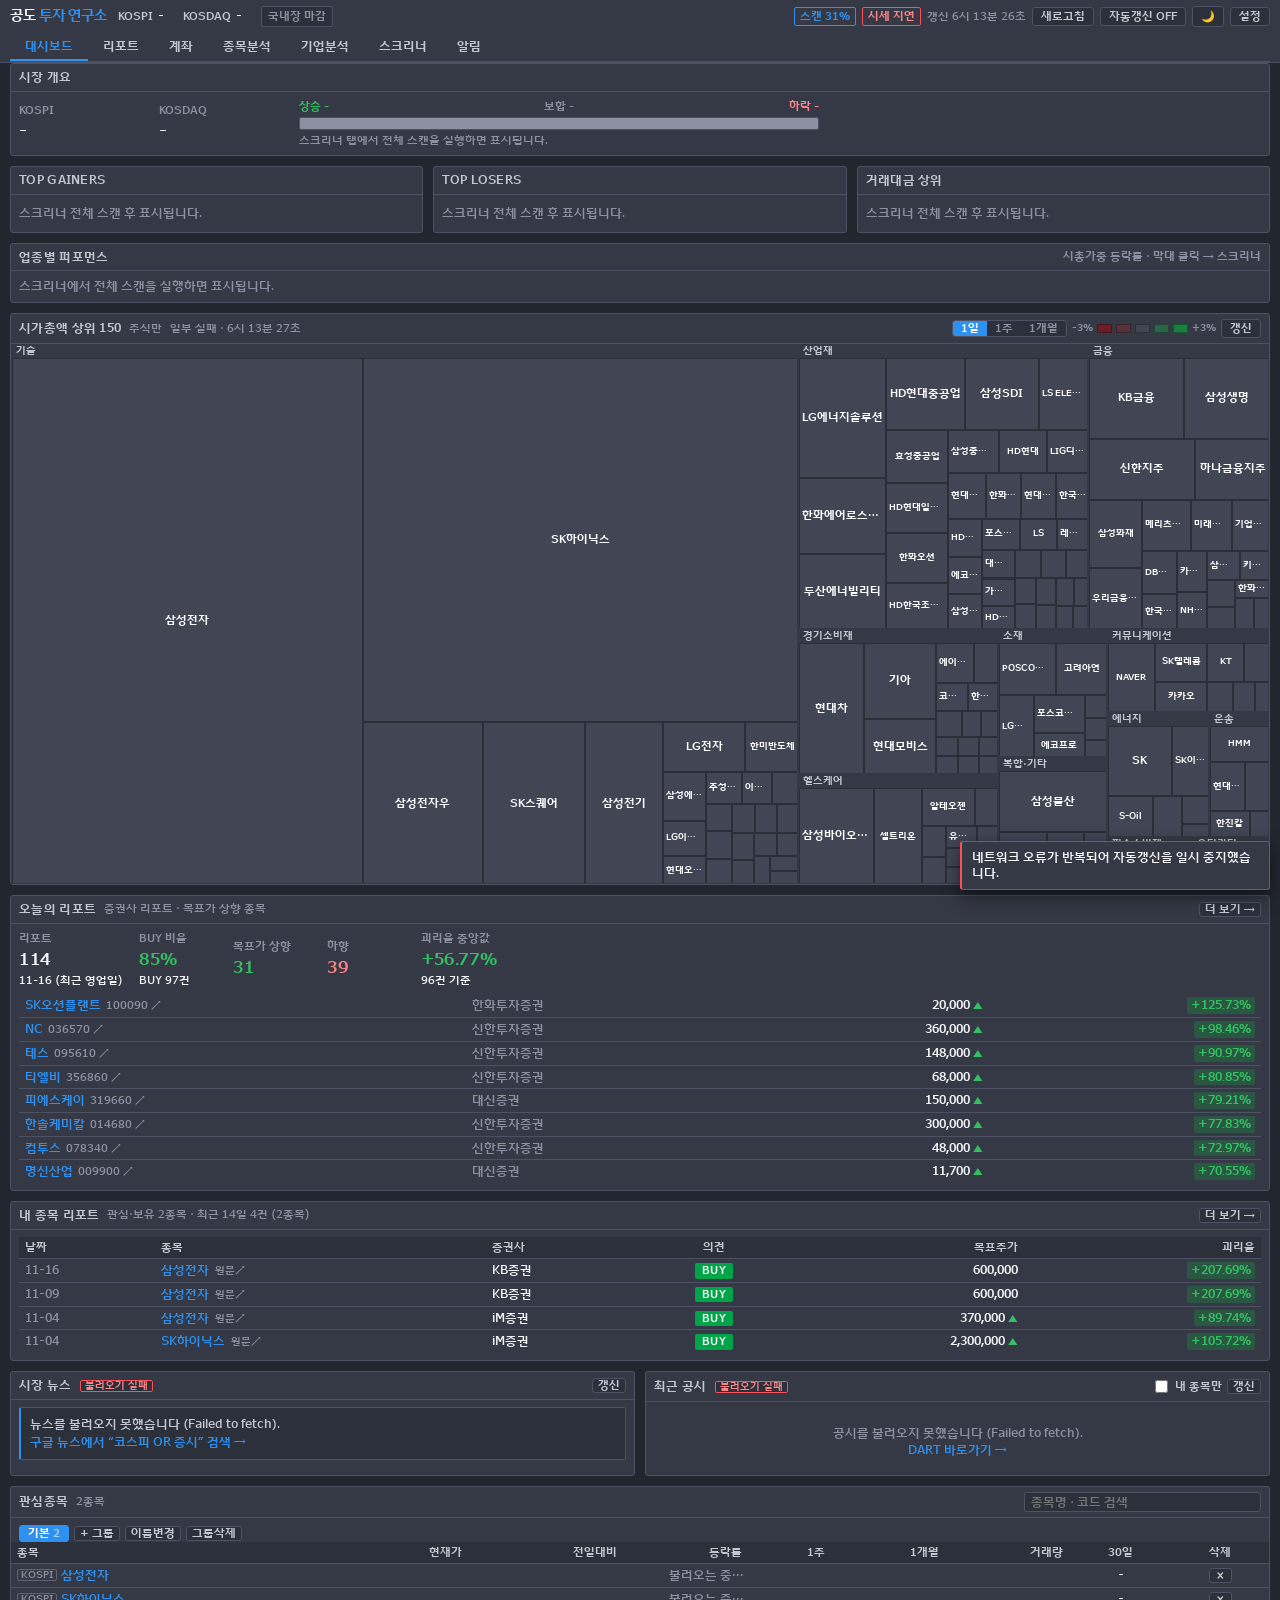
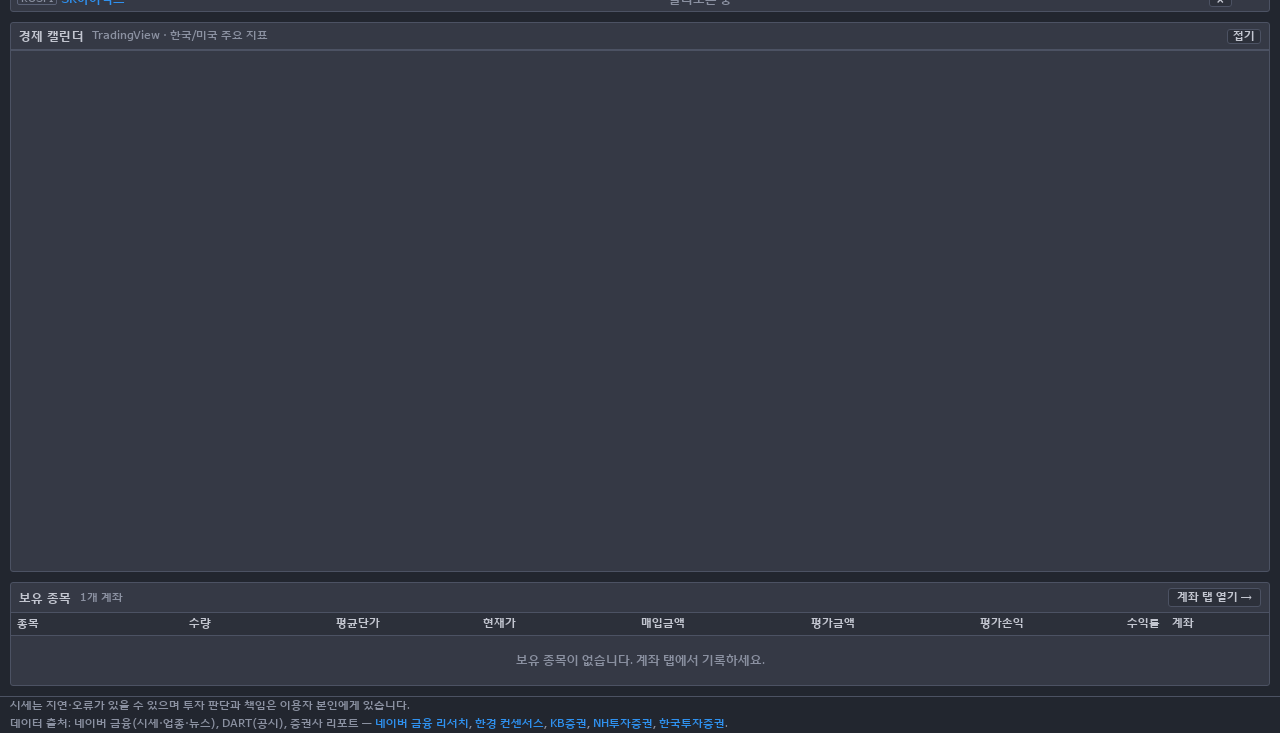
==== commit 63155876: "업종 체계 통일(12개), 소스 목록 동적 표시, 모바일 넘침·배지 수정, 와이즈 건 표시 - 리포트 탭도 스크리너와 같은 12개 업종을 industry 기준으로 사용, 필터 v2" ====
--- a/index.html
+++ b/index.html
@@ -100,12 +100,24 @@
 .ptitle .sub{text-transform:none;letter-spacing:0;font-weight:400;color:var(--tx3);font-size:11px}
 /* 개요 소제목 옆 소스별 최신일 */
 .ptitle .sub .src{margin-left:8px;font-size:10.5px}
+.ptitle .sub .srcdd{display:inline-block;vertical-align:top;max-width:100%}
+.ptitle .sub .srcdd>summary{cursor:pointer;list-style:none;display:inline}
+.ptitle .sub .srcdd>summary::-webkit-details-marker{display:none}
+.ptitle .sub .srcdd>summary::after{content:" ▾"}
+.ptitle .sub .srcdd[open]>summary::after{content:" ▴"}
+.ptitle .sub .srcdd .srclist{display:block;white-space:normal}
+.ptitle .sub .srcdd .srclist>span{white-space:nowrap}
+/* 원문 링크 없는 제목·와이즈 출처 표시 */
+.rtitle.nolink{color:var(--tx2);cursor:default}
+.rsrc{display:inline-block;margin-left:3px;padding:0 4px;border:1px solid var(--line2);border-radius:2px;
+  font-size:9.5px;font-weight:600;color:var(--tx3);vertical-align:1px;white-space:nowrap}
 .ptitle .sp{margin-left:auto;display:flex;gap:5px;align-items:center;flex-wrap:wrap;
   text-transform:none;letter-spacing:0}
 .pbody{padding:7px 8px}
-.grid3{display:grid;grid-template-columns:repeat(3,1fr);gap:10px}
-.grid2{display:grid;grid-template-columns:1fr 1fr;gap:10px}
-@media(max-width:1000px){.grid3,.grid2{grid-template-columns:1fr}}
+/* minmax(0,1fr): 칸이 내용의 최소 폭(긴 표·공시 제목)만큼 늘어나 화면 밖으로 밀리지 않게 */
+.grid3{display:grid;grid-template-columns:repeat(3,minmax(0,1fr));gap:10px}
+.grid2{display:grid;grid-template-columns:minmax(0,1fr) minmax(0,1fr);gap:10px}
+@media(max-width:1000px){.grid3,.grid2{grid-template-columns:minmax(0,1fr)}}
 
 .tbw{overflow-x:auto}
 table{width:100%;border-collapse:collapse}
@@ -1282,6 +1294,12 @@
 const KR_KOSDAQ_RAW = "196170|알테오젠|177621|1|38|;086520|에코프로|111336|4|78|;247540|에코프로비엠|101841|3|56|;036930|주성엔지니어링|91475|0|27|;277810|레인보우로보틱스|82643|3|14|;039030|이오테크닉스|56916|0|27|;240810|원익IPS|56692|0|27|;058470|리노공업|49614|0|27|;222800|심텍|48949|0|58|;108490|로보티즈|45688|3|14|;403870|HPSP|43372|0|27|;028300|HLB|42224|1|7|;095340|ISC|39829|0|27|;000250|삼천당제약|36500|1|60|;031980|피에스케이홀딩스|35837|0|27|;319660|피에스케이|35397|0|27|;087010|펩트론|34463|1|38|;214450|파마리서치|34234|1|7|;298380|에이비엘바이오|32473|1|38|;084370|유진테크|31120|0|27|;141080|리가켐바이오|30504|1|60|;064760|티씨케이|29625|0|27|;440110|파두|29365|0|27|;145020|휴젤|28597|1|38|;257720|실리콘투|28427|5|51|;131290|티에스이|26492|0|27|;310210|보로노이|26266|1|60|;357780|솔브레인|25669|0|27|;095610|테스|25691|0|27|;226950|올릭스|25071|1|36|;010170|대한광통신|24784|0|69|;080220|제주반도체|24041|0|27|;319400|현대무벡스|23556|3|14|;067310|하나마이크론|22740|0|27|;178320|서진시스템|22526|3|55|;032820|우리기술|22203|3|47|;214370|케어젠|22023|1|6|;263750|펄어비스|21807|7|11|;140410|메지온|21772|6|43|;058610|에스피지|21667|3|56|;347850|디앤디파마텍|20994|1|38|;214150|클래시스|20941|1|7|;005290|동진쎄미켐|20388|0|27|;041510|에스엠|19941|7|28|;083650|비에이치아이|19526|8|46|;030530|원익홀딩스|19348|0|27|;237690|에스티팜|18747|1|60|;098460|고영|18415|0|58|;140860|파크시스템스|17611|0|58|;068760|셀트리온제약|17273|1|60|;060370|LS마린솔루션|16769|3|8|;089030|테크윙|16702|0|27|;007390|네이처셀|16012|1|38|;437730|삼현|15790|5|53|;096530|씨젠|15025|1|36|;131970|두산테스나|14882|0|27|;036540|SFA반도체|14703|0|27|;241710|코스메카코리아|14557|5|77|;0009K0|에임드바이오|14558|1|38|;183300|코미코|14151|0|27|;218410|RFHIC|14032|0|69|;078600|대주전자재료|13757|0|58|;035900|JYP Ent.|13751|7|28|;323280|태성|13589|0|58|;043260|성호전자|13475|3|56|;950160|코오롱티슈진|13485|1|38|;420770|기가비스|13145|0|27|;039200|오스코텍|13142|1|60|;089970|브이엠|13071|0|27|;082920|비츠로셀|12549|3|56|;003380|하림지주|12556|6|43|;290650|엘앤씨바이오|12244|1|7|;204270|제이앤티씨|12119|0|75|;127120|제이에스링크|11620|1|36|;195940|HK이노엔|11049|1|60|;475830|오름테라퓨틱|10968|1|60|;347700|스피어|10439|3|47|;166090|하나머티리얼즈|10245|0|27|;293490|카카오게임즈|10162|7|11|;056190|SFA|10036|3|14|;252990|샘씨엔에스|9912|0|27|;232140|와이씨|9657|0|27|;086450|동국제약|9363|1|60|;356860|티엘비|8924|0|27|;458870|씨어스|8819|1|5|;100790|미래에셋벤처투자|8712|2|64|;014620|성광벤드|8525|3|14|;101490|에스앤에스텍|8555|0|27|;035760|CJ ENM|8530|7|28|;417200|LS머트리얼즈|8484|3|56|;065350|신성델타테크|8479|5|3|;083450|GST|8487|0|27|;036830|솔브레인홀딩스|8427|3|56|;122870|와이지엔터테인먼트|8280|7|28|;115180|큐리언트|8164|1|60|;099320|쎄트렉아이|8115|3|47|;327260|RF머트리얼즈|8059|3|47|;445680|큐리옥스바이오시스템즈|8029|1|36|;388720|유일로보틱스|8000|3|14|;119850|지엔씨에너지|7920|3|55|;031330|에스에이엠티|7860|0|58|;041830|인바디|7819|1|7|;213420|덕산네오룩스|7660|0|21|;950260|인제니아테라퓨틱스(Reg.S)|7634|1|38|;225570|넥슨게임즈|7653|7|11|;032190|다우데이타|7580|2|63|;032500|케이엠더블유|7552|0|69|;090360|로보스타|7508|3|14|;251970|펌텍코리아|7440|4|71|;044490|태웅|7503|8|46|;006730|서부T&D|7456|5|76|;033100|제룡전기|7381|3|55|;160190|하이젠알앤엠|7382|3|14|;038500|삼표시멘트|7306|3|9|;041960|코미팜|7313|1|60|;085660|차바이오텍|7280|1|6|;476830|알지노믹스|7322|1|38|;161580|필옵틱스|7208|0|58|;090710|휴림로봇|7233|3|14|;053800|안랩|7165|0|41|;171090|선익시스템|7099|0|21|;491000|리브스메드|7046|1|7|;074600|원익QnC|7071|0|27|;189300|인텔리안테크|7001|0|69|;466100|클로봇|6980|3|14|;281740|레이크머티리얼즈|6981|4|78|;425420|티에프이|6890|0|27|;388210|씨엠티엑스|6884|0|27|;137400|피엔티|6823|3|56|;093320|케이아이엔엑스|6715|0|0|;023160|태광|6674|3|14|;476060|온코닉테라퓨틱스|6620|1|60|;124500|아이티센글로벌|6636|0|0|;295310|에이치브이엠|6587|4|33|;048410|현대바이오|6591|5|77|;059090|미코|6536|0|27|;033790|피노|6499|3|56|;253450|스튜디오드래곤|6463|7|28|;064290|인텍플러스|6414|0|27|;121600|나노신소재|6168|4|78|;122640|예스티|6149|0|27|;328130|루닛|6113|1|5|;102710|이엔에프테크놀로지|5865|0|27|;222080|SFA넥셀|5826|3|56|;046890|서울반도체|5778|0|21|;358570|지아이이노베이션|5761|1|38|;094170|동운아나텍|5614|0|27|;033640|네패스|5603|0|27|;036810|에프에스티|5575|0|27|;053610|프로텍|5562|0|27|;050890|쏠리드|5511|0|69|;456160|지투지바이오|5454|1|60|;126340|비나텍|5349|3|55|;052400|코나아이|5250|0|0|;253590|네오셈|5242|0|27|;009520|포스코엠텍|5222|4|65|;112040|위메이드|5150|7|11|;060250|NHN KCP|5161|0|0|;211050|인카금융서비스|5118|2|42|;079940|가비아|5033|0|0|;045100|한양이엔지|5036|0|27|;101160|월덱스|4970|0|27|;086900|메디톡스|4956|1|38|;069540|빛과전자|4964|0|69|;052020|에스티큐브|4949|5|70|;490470|세미파이브|4937|0|27|;037460|삼지전자|4928|0|69|;025980|아난티|4933|5|76|;019210|와이지-원|4913|3|14|;033500|동성화인텍|4885|4|78|;024850|HLB이노베이션|4884|0|27|;376900|로킷헬스케어|4866|1|7|;356680|엑스게이트|4841|0|41|;035890|서희건설|4795|3|8|;077360|덕산하이메탈|4803|0|27|;015750|성우하이텍|4768|5|53|;383310|에코프로에이치엔|4761|3|35|;397030|에이프릴바이오|4748|1|60|;099190|아이센스|4738|1|7|;219130|타이거일렉|4729|0|27|;399720|가온칩스|4720|0|27|;034950|한국기업평가|4709|3|35|;082270|젬백스|4666|0|27|;460930|현대힘스|4627|3|61|;089890|코세스|4586|0|27|;080580|오킨스전자|4577|0|27|;187660|페니트리움바이오|4580|1|60|;365340|성일하이텍|4548|3|56|;278280|천보|4534|3|56|;336570|원텍|4464|1|7|;056080|유진로봇|4405|3|14|;348370|엔켐|4404|3|56|;340570|티앤엘|4379|1|7|;214430|아이쓰리시스템|4333|3|47|;027360|아주IB투자|4264|2|64|;101730|위메이드맥스|4215|7|11|;067160|SOOP|4201|7|45|;348340|뉴로메카|4192|3|14|;092870|엑시콘|4170|0|27|;098120|마이크로컨텍솔|4136|0|27|;041190|우리기술투자|4134|2|64|;204620|글로벌텍스프리|4119|2|16|;376300|디어유|4111|7|45|;368770|파이버프로|4077|0|58|;030520|한컴|4084|0|41|;078340|컴투스|4057|7|11|;018290|브이티|4060|5|77|;272290|이녹스첨단소재|4057|0|21|;174900|앱클론|4020|1|38|;104830|원익머트리얼즈|4016|4|78|;386380|스카이랩스|4043|1|5|;013030|하이록코리아|4001|3|14|;125490|한라캐스트|3982|5|53|;144960|뉴파워프라즈마|3980|0|27|;107640|한중엔시에스|3943|3|55|;332570|PS일렉트로닉스|3923|0|75|;078130|국일제지|3884|4|62|;095660|네오위즈|3884|7|11|;092190|서울바이오시스|3858|0|21|;241770|메카로|3843|0|27|;477850|마키나락스|3755|0|41|;441270|파인엠텍|3739|0|75|;042000|카페24|3726|0|0|;475960|토모큐브|3645|1|36|;089010|켐트로닉스|3647|0|58|;468530|프로티나|3626|1|38|;439960|코스모로보틱스|3602|3|14|;486990|노타|3592|0|0|;003800|에이스침대|3588|5|1|;036800|나이스정보통신|3558|3|35|;215200|메가스터디교육|3571|5|13|;018000|유니슨|3561|8|46|;236200|슈프리마|3543|0|58|;078020|LS증권|3529|2|63|;025900|동화기업|3524|3|9|;025320|시노펙스|3523|0|75|;006910|보성파워텍|3523|3|55|;092730|네오팜|3502|5|77|;114810|한솔아이원스|3433|0|27|;069080|웹젠|3425|7|11|;033160|엠케이전자|3382|0|27|;078160|메디포스트|3379|1|38|;290550|디케이티|3368|0|75|;036620|감성코퍼레이션|3365|5|40|;064260|다날|3359|0|0|;170920|엘티씨|3333|0|27|;121440|골프존홀딩스|3333|5|23|;417840|저스템|3321|0|27|;393890|더블유씨피|3296|3|56|;389470|인벤티지랩|3267|1|60|;372320|큐로셀|3259|1|38|;060280|큐렉소|3214|1|7|;424870|이뮨온시아|3208|1|60|;348210|넥스틴|3190|0|27|;093520|매커스|3184|0|27|;046970|우리로|3182|0|68|;071200|인피니트헬스케어|3179|1|5|;452430|사피엔반도체|3174|0|27|;448900|한국피아이엠|3153|5|53|;200710|에이디테크놀로지|3150|0|27|;067630|HLB생명과학|3133|1|7|;138080|오이솔루션|3113|0|69|;079370|제우스|3102|0|27|;455900|엔젤로보틱스|3094|1|7|;091580|상신이디피|3085|3|56|;206650|유바이오로직스|3061|1|38|;215600|신라젠|3055|1|60|;488900|비츠로넥스텍|3022|3|47|;352480|씨앤씨인터내셔널|3012|5|77|;025770|한국정보통신|3011|0|0|;035810|이지홀딩스|3000|6|43|;052710|아모텍|2978|0|75|;110990|디아이티|2950|0|27|;900290|GRT|2952|4|78|;039440|에스티아이|2922|0|27|;017890|한국알콜|2919|4|78|;168360|펨트론|2904|0|58|;099440|스맥|2876|3|14|;101930|인화정공|2874|3|61|;049070|인탑스|2867|0|75|;159010|아스플로|2854|3|14|;330860|네패스아크|2845|0|27|;472850|폰드그룹|2847|5|40|;084110|휴온스글로벌|2829|1|60|;199800|툴젠|2825|1|38|;200670|휴메딕스|2819|1|60|;136480|하림|2804|6|43|;036200|유니셈|2794|0|27|;054950|제이브이엠|2793|1|7|;092460|한라IMS|2775|3|61|;117730|티로보틱스|2781|3|14|;482630|삼양엔씨켐|2773|0|27|;265520|AP시스템|2772|0|21|;061970|LB세미콘|2758|0|27|;098070|한텍|2747|8|46|;317330|덕산테코피아|2750|0|27|;035600|KG이니시스|2747|0|0|;203650|드림시큐리티|2726|3|35|;389500|에스비비테크|2719|3|14|;484590|삼양컴텍|2708|3|47|;200470|에이팩트|2704|0|27|;448280|에코아이|2696|3|35|;078350|한양디지텍|2695|0|27|;309710|아이티켐|2684|1|60|;151860|KG에코솔루션|2675|5|52|;036890|진성티이씨|2679|3|14|;456010|아이씨티케이|2668|0|69|;042520|한스바이오메드|2664|1|7|;182400|엔케이젠바이오텍코리아|2655|1|36|;439090|마녀공장|2616|5|77|;216080|제테마|2618|1|7|;091700|파트론|2630|0|75|;043150|바텍|2605|1|7|;267980|매일유업|2602|6|43|;051500|CJ프레시웨이|2594|6|44|;446540|메가터치|2603|0|58|;234340|헥토파이낸셜|2597|0|0|;377450|리파인|2593|3|35|;012210|삼미금속|2563|3|14|;060720|KH바텍|2571|0|75|;121800|비덴트|2563|0|22|;452280|한선엔지니어링|2533|3|14|;377460|큐에이드|2532|3|35|;0011T0|채비|2521|3|56|;378340|필에너지|2524|3|56|;304360|에스바이오메딕스|2527|1|38|;228760|지노믹트리|2488|1|7|;023410|유진기업|2486|3|9|;294570|쿠콘|2462|0|0|;461300|아이스크림미디어|2472|5|13|;067390|아스트|2468|3|47|;376270|HEM파마|2444|1|6|;011560|세보엠이씨|2425|3|8|;024840|KBI메탈|2429|3|55|;160980|싸이맥스|2420|0|27|;068930|디지털대성|2416|5|13|;389650|넥스트바이오메디컬|2417|1|7|;086390|유니테스트|2414|0|27|;287840|인투셀|2410|1|60|;243070|휴온스|2408|1|60|;493280|아이엠바이오로직스|2378|1|60|;089980|상아프론테크|2378|0|58|;064550|바이오니아|2377|1|38|;064820|케이프|2373|2|63|;073490|LIG아큐버|2376|0|69|;036030|케이티알파|2368|5|51|;190510|나무가|2356|0|75|;065710|서호전기|2338|10|48|;389260|대명에너지|2333|8|46|;108860|셀바스AI|2334|1|7|;019010|베뉴지|2330|5|76|;043370|피에이치에이|2300|5|53|;045390|대아티아이|2297|10|20|;180400|DXVX|2293|1|6|;298830|슈어소프트테크|2291|0|41|;042370|비츠로테크|2285|3|56|;100120|뷰웍스|2279|1|7|;200130|콜마비앤에이치|2270|1|6|;114190|강원에너지|2267|0|58|;023760|한국캐피탈|2231|2|16|;215000|골프존|2218|5|76|;354320|알멕|2205|5|53|;0008Z0|에스엔시스|2203|3|61|;094360|칩스앤미디어|2197|0|27|;237880|클리오|2199|5|77|;144510|지씨셀|2198|1|6|;0001A0|덕양에너젠|2190|8|39|;382900|범한퓨얼셀|2190|3|56|;243840|신흥에스이씨|2179|3|56|;445090|에이직랜드|2172|0|27|;018310|삼목에스폼|2159|3|10|;047920|HLB제약|2152|1|60|;425040|티이엠씨|2146|0|27|;416180|신성에스티|2138|3|56|;254490|미래반도체|2134|0|27|;481070|에이유브랜즈|2127|5|40|;199430|케이엔알시스템|2123|3|14|;290690|아리바이오홀딩스|2136|0|21|;024060|흥구석유|2120|8|39|;394280|오픈엣지테크놀로지|2113|0|27|;053300|한국정보인증|2113|0|0|;475400|씨메스로보틱스|2110|3|14|;005710|대원산업|2100|5|53|;036710|심텍홀딩스|2100|0|27|;067080|대화제약|2089|1|60|;241520|DSC인베스트먼트|2088|2|64|;459510|나우로보틱스|2101|3|14|;950170|JTC|2080|5|29|;125020|티씨머티리얼즈|2078|3|55|;462350|이노스페이스|2074|3|47|;380540|옵티코어|2067|0|69|;053030|바이넥스|2066|1|60|;049430|코메론|2058|3|14|;061090|세나테크놀로지|2059|0|69|;365270|큐라클|2054|1|60|;206640|바디텍메드|2044|1|36|;095500|미래나노텍|2044|0|21|;036190|금화피에스시|2040|3|8|;014940|오리엔탈정공|2042|3|61|;353810|이지바이오|2031|6|43|;272110|케이엔제이|2030|0|27|;094480|갤럭시아머니트리|2024|0|0|;314930|바이오다인|2018|1|7|;217730|강스템바이오텍|2022|1|38|;065680|우주일렉트로|2014|0|75|;099430|바이오플러스|2003|1|7|;126730|코칩|1982|3|56|;112290|와이씨켐|1988|0|27|;484120|도우인시스|1987|0|21|;005160|동국산업|1985|4|65|;123330|제닉|1968|5|77|;058970|엠로|1969|0|41|;067290|JW신약|1967|1|60|;064850|에프앤가이드|1965|0|0|;307180|아이엘|1953|0|21|;042420|네오위즈홀딩스|1950|7|11|;452450|피아이이|1953|0|0|;078150|HB테크놀러지|1932|0|21|;052330|코텍|1929|0|22|;080720|한국유니온제약|1924|1|60|;013120|동원개발|1921|3|8|;388050|지투파워|1914|3|55|;256840|한국비엔씨|1915|1|7|;450950|아스테라시스|1911|1|7|;036560|KZ정밀|1907|3|14|;046120|오르비텍|1903|8|46|;115450|HLB테라퓨틱스|1903|1|60|;484810|티엑스알로보틱스|1902|3|14|;318060|그래피|1893|1|7|;126600|BGF에코머티리얼즈|1889|4|78|;304100|솔트룩스|1885|0|0|;016790|현대사료|1873|6|43|;192440|슈피겐코리아|1871|0|75|;066620|국보디자인|1864|3|8|;220100|퓨쳐켐|1859|1|60|;034810|해성산업|1860|4|62|;462860|더즌|1855|0|0|;088800|에이스테크|1850|0|69|;143240|사람인|1848|3|35|;134580|탑코미디어|1846|7|45|;102940|코오롱생명과학|1839|1|60|;194700|노바렉스|1838|1|6|;475040|스트라드비젼|1833|0|41|;403850|더핑크퐁컴퍼니|1834|7|28|;084850|아이티엠반도체|1819|0|58|;032940|원익|1812|5|77|;085910|네오티스|1809|5|53|;080160|모두투어|1801|5|76|;263860|지니언스|1790|0|41|;094820|일진파워|1773|3|8|;293780|압타바이오|1764|1|6|;108380|대양전기공업|1758|3|61|;419530|SAMG엔터|1754|7|28|;214180|헥토이노베이션|1750|0|0|;122990|와이솔|1752|0|75|;082800|비보존 제약|1746|1|60|;314130|지놈앤컴퍼니|1747|1|60|;464080|에스오에스랩|1740|0|58|;194480|데브시스터즈|1735|7|11|;092130|이크레더블|1725|3|35|;083930|아바코|1720|3|56|;054210|이랜텍|1722|0|75|;143160|아이디스|1710|0|58|;489460|바이오비쥬|1708|5|77|;264850|이랜시스|1703|0|58|;204610|티쓰리|1708|7|11|;270660|에브리봇|1697|5|3|;413630|씨피시스템|1689|3|14|;083310|엘오티베큠|1690|0|27|;086820|바이오솔루션|1688|1|38|;308430|셀비온|1674|1|60|;038390|레드캡투어|1672|10|20|;245620|EDGC|1671|1|36|;357550|석경에이티|1664|4|78|;086670|비엠티|1655|3|14|;199820|제일일렉트릭|1660|3|55|;234690|녹십자웰빙|1660|1|60|;230240|에치에프알|1661|0|69|;176750|듀켐바이오|1649|1|60|;123860|아나패스|1642|0|21|;0015G0|그린광학|1638|3|47|;049630|재영솔루텍|1638|0|75|;405100|큐알티|1633|0|27|;024800|유성티엔에스|1633|10|20|;032580|피델릭스|1630|0|27|;119610|인터로조|1628|1|7|;260970|에스앤디|1629|6|43|;119830|아이텍|1629|0|27|;012860|모베이스전자|1626|5|53|;118990|모트렉스|1624|5|53|;0015N0|아로마티카|1619|5|77|;950140|잉글우드랩|1615|5|77|;126700|하이비젼시스템|1606|0|75|;382800|지앤비에스 에코|1604|0|27|;372170|윤성에프앤씨|1604|0|58|;123410|코리아에프티|1604|5|53|;032620|GC메디아이|1602|1|5|;138610|나이벡|1601|1|7|;0007C0|아크릴|1599|0|0|;066410|버킷스튜디오|1596|0|0|;402030|코난테크놀로지|1592|0|41|;474650|링크솔루션|1579|3|14|;205500|넥써쓰|1586|7|11|;093190|빅솔론|1580|0|68|;023910|대한약품|1578|1|60|;039860|나노엔텍|1571|1|36|;179290|엠아이텍|1581|1|7|;340450|지씨지놈|1573|1|36|;068790|DMS|1566|0|21|;417030|니어스랩|1551|3|47|;488280|에스투더블유|1555|0|0|;072870|메가스터디|1552|5|13|;104480|티케이케미칼|1551|4|78|;011040|경동제약|1545|1|60|;054800|아이디스홀딩스|1543|0|68|;051160|지어소프트|1537|5|70|;093640|케이알엠|1540|0|27|;418550|제이오|1540|3|8|;149950|아바텍|1539|0|21|;036170|에이치엠넥스|1540|0|21|;222040|코스맥스엔비티|1529|1|6|;041920|메디아나|1532|1|7|;007330|푸른저축은행|1523|2|16|;0082N0|카나프테라퓨틱스|1528|1|60|;289080|SV인베스트먼트|1518|2|64|;264450|유비쿼스|1513|0|69|;041020|폴라리스오피스|1518|5|53|;065660|안트로젠|1499|1|60|;013990|아가방컴퍼니|1511|5|40|;039830|오로라|1499|5|23|;0039P0|매드업|1503|7|12|;042600|새로닉스|1496|5|3|;300080|플리토|1492|7|45|;388790|라이콤|1488|0|69|;046440|KG파이낸셜|1483|0|0|;054920|한컴위드|1479|4|33|;355150|코스텍시스|1474|0|27|;158430|아톤|1457|0|41|;023600|삼보판지|1463|4|71|;089600|KT나스미디어|1462|7|12|;086890|이수앱지스|1466|1|60|;138360|앤로보틱스|1452|3|14|;148150|세경하이테크|1454|0|75|;051370|인터플렉스|1451|0|58|;005990|매일홀딩스|1451|6|43|;053260|금강철강|1453|4|65|;049960|쎌바이오텍|1449|1|38|;078070|유비쿼스홀딩스|1448|0|69|;950190|고스트스튜디오|1427|7|11|;041520|이엘씨|1421|0|27|;035610|솔본|1422|1|5|;069510|에스텍|1416|0|58|;489500|엘케이켐|1403|0|27|;432720|퀄리타스반도체|1399|0|27|;274090|켄코아에어로스페이스|1397|3|47|;212560|네오오토|1396|5|53|;114840|아이패밀리에스씨|1383|5|77|;115310|인포바인|1375|0|0|;054450|텔레칩스|1380|0|27|;469610|이노테크|1378|0|21|;101970|우양에이치씨|1370|8|46|;067280|멀티캠퍼스|1363|5|13|;147830|제룡산업|1364|3|55|;073010|케이에스피|1356|3|61|;042510|라온시큐어|1356|0|41|;187870|디바이스|1356|0|21|;084990|헬릭스미스|1355|1|38|;101360|에코앤드림|1346|4|78|;039840|디오|1342|1|7|;047770|코데즈컴바인|1342|5|40|;226590|엠디바이스|1335|0|27|;035080|그래디언트|1334|5|51|;321550|티움바이오|1334|1|60|;003100|선광|1340|10|48|;060150|인선이엔티|1333|3|35|;001540|안국약품|1330|1|60|;211270|AP위성|1329|0|69|;136540|윈스테크넷|1314|0|41|;457550|우진엔텍|1314|8|46|;126640|화신정공|1309|5|53|;297090|씨에스베어링|1310|3|14|;048870|시너지이노베이션|1306|1|7|;092070|디엔에프|1305|0|27|;059120|아진엑스텍|1302|0|27|;079650|서산|1296|3|9|;445180|퓨릿|1296|0|27|;080420|모다이노칩|1295|5|57|;417500|제이아이테크|1298|0|27|;049720|고려신용정보|1293|3|35|;322510|제이엘케이|1291|1|5|;140670|알에스오토메이션|1292|3|14|;394800|쓰리빌리언|1290|1|5|;079960|동양이엔피|1286|3|56|;290740|액트로|1288|0|75|;331920|셀레믹스|1285|1|38|;027710|팜스토리|1275|6|43|;307750|국전|1269|1|60|;038290|마크로젠|1272|1|36|;251370|와이엠티|1274|4|78|;282880|코윈로보틱스|1272|3|14|;267320|나인테크|1263|3|56|;021320|KCC건설|1263|3|8|;095700|제넥신|1259|1|38|;408920|메쎄이상|1258|7|45|;036690|코맥스|1257|0|69|;201490|미투온|1257|7|11|;338840|와이바이오로직스|1252|1|38|;285490|노바텍|1250|0|75|;264660|씨앤지하이테크|1249|0|27|;396300|HT로보틱스|1246|0|58|;105330|케이엔더블유|1243|0|27|;052860|아이앤씨|1247|0|27|;156100|엘앤케이바이오|1245|1|7|;418420|라온텍|1242|0|27|;478340|나라스페이스테크놀로지|1241|3|47|;443670|에스피소프트|1237|0|0|;475230|엔알비|1235|3|8|;417010|나노팀|1235|0|58|;037070|파세코|1234|5|3|;115500|케이씨에스|1231|0|0|;056090|시지메드텍|1229|1|7|;297890|HB솔루션|1227|0|21|;102120|어보브반도체|1227|0|27|;142210|유니트론텍|1226|0|27|;095190|신화프리텍|1225|3|14|;255220|SG|1224|3|9|;163730|핑거|1223|0|0|;232680|라온로보틱스|1217|0|27|;451760|컨텍|1215|3|47|;0088M0|메쥬|1210|1|7|;108230|톱텍|1209|3|14|;220260|켐트로스|1208|4|78|;387690|레메디|1214|1|7|;256940|킵스파마|1205|4|33|;153890|져스텍|1204|3|14|;308080|바이젠셀|1203|1|60|;094840|슈프리마에이치큐|1201|0|58|;265740|엔에프씨|1202|5|77|;474170|루미르|1194|3|47|;351320|넥사다이내믹스|1191|0|21|;494120|큐리오시스|1189|1|36|;452190|한빛레이저|1188|3|56|;052260|현대바이오랜드|1185|5|77|;009780|엠에스씨|1183|6|43|;122450|KX|1181|11|30|;086980|쇼박스|1181|7|28|;049520|유아이엘|1175|0|75|;228850|레이언스|1175|1|7|;293580|나우IB|1172|2|64|;041440|현대에버다임|1170|3|14|;361390|제노코|1168|3|47|;0011A0|액스비스|1167|0|58|;217270|넵튠|1166|7|11|;008830|대동기어|1166|3|14|;036630|세종텔레콤|1162|7|18|;336680|탑런토탈솔루션|1161|5|53|;041590|플래스크|1161|3|8|;101170|우림피티에스|1154|3|14|;473980|노머스|1154|7|28|;950250|테라뷰|1157|0|27|;051980|중앙첨단소재|1150|0|69|;261780|아리바이오랩|1152|1|60|;240550|동방메디컬|1149|1|7|;259630|엠플러스|1148|3|56|;040300|YTN|1137|7|28|;051360|토비스|1141|0|21|;047310|파워로직스|1135|0|75|;458650|성우|1134|3|56|;322310|오로스테크놀로지|1133|0|27|;146320|비씨엔씨|1134|0|27|;063570|NICE인프라|1132|3|35|;198440|강동씨앤엘|1130|3|9|;402490|그린리소스|1141|0|27|;017510|세명전기|1128|3|55|;054050|NH농우바이오|1125|1|38|;333430|일승|1128|3|61|;053080|케이엔솔|1128|3|14|;090850|현대이지웰|1124|3|35|;217820|원익피앤이|1113|3|56|;072950|빛샘전자|1106|0|58|;166480|코아스템켐온|1105|1|38|;141000|비아트론|1105|0|21|;039560|다산네트웍스|1104|0|69|;018120|진로발효|1102|6|50|;067990|도이치모터스|1091|5|52|;067900|와이엔텍|1088|10|74|;039340|한국경제TV|1087|7|28|;037350|성도이엔지|1083|3|8|;038540|상상인|1083|2|16|;411080|샌즈랩|1081|0|41|;106190|하이텍팜|1079|1|60|;189330|씨이랩|1072|0|0|;109740|디에스케이|1068|0|58|;339950|아이비김영|1070|5|13|;048550|SM C&C|1068|7|12|;162300|신스틸|1066|4|65|;246710|티앤알바이오팹|1056|1|38|;475580|에이럭스|1061|5|13|;242040|나무AX|1059|0|0|;073560|우리손에프앤지|1057|6|43|;100700|세운메디칼|1056|1|7|;123040|엠에스오토텍|1052|5|53|;396470|워트|1051|0|27|;071280|로체시스템즈|1051|0|27|;192410|오늘이엔엠|1044|0|69|;120240|대정화금|1046|4|78|;299030|하나기술|1042|0|58|;172670|에이엘티|1047|0|27|;182360|큐브엔터|1040|7|28|;053700|삼보모터스|1041|5|53|;014950|삼익제약|1037|1|60|;290720|푸드나무|1036|6|43|;311320|지오엘리먼트|1039|0|27|;115440|우리넷|1031|0|69|;389020|자람테크놀로지|1030|0|69|;175250|아이큐어|1028|5|77|;062970|한국첨단소재|1020|0|69|;021080|에이티넘인베스트|1018|2|64|;323990|박셀바이오|1015|1|60|;130580|나이스디앤비|1013|3|35|;063170|서울옥션|1013|5|70|;310200|애니플러스|1011|7|28|;059210|메타바이오메드|1012|1|7|;474610|RF시스템즈|1008|3|47|;088130|동아엘텍|1005|0|21|;125210|아모그린텍|1005|4|78|;036220|오상헬스케어|1000|1|36|;394420|리센스메디컬|1006|1|7|;246720|아스타|994|1|7|;453450|그리드위즈|993|9|54|;330350|위더스제약|990|1|60|;006620|동구바이오제약|988|1|60|;366030|나인앤컴퍼니|989|5|40|;131030|옵투스제약|985|1|60|;053350|이니텍|977|0|41|;352090|스톰테크|980|5|3|;066790|씨씨에스|974|7|28|;091440|한울소재과학|972|0|69|;309960|LB인베스트먼트|969|2|64|;068240|다원시스|966|3|14|;250060|모비스|965|0|41|;005860|한일사료|963|6|43|;289930|웨이비스|972|3|47|;357880|SKAI|964|0|0|;321370|센서뷰|936|0|69|;493330|지에프아이|957|0|58|;298540|더네이쳐홀딩스|953|5|40|;052420|오성첨단소재|948|0|21|;017650|대림제지|946|4|71|;317770|엑스페릭스|940|0|58|;049080|기가레인|933|0|69|;049950|미래컴퍼니|931|0|21|;362320|청담글로벌|930|5|51|;042500|링네트|928|0|0|;066590|스모트로닉|924|5|53|;235980|메드팩토|925|1|60|;187790|나노|924|4|78|;023900|풍국주정|919|4|78|;002230|피에스텍|918|3|56|;109610|에스와이|920|3|9|;099750|이지케어텍|911|1|5|;307930|컴퍼니케이|913|2|64|;040420|정상제이엘에스|909|5|13|;306620|지아이에스|902|0|27|;419050|삼기에너지솔루션즈|903|5|53|;093920|서원인텍|901|0|75|;037030|파워넷|899|3|56|;047560|이스트소프트|900|0|41|;083500|에프엔에스테크|899|0|21|;173130|오파스넷|891|0|0|;009300|삼아제약|888|1|60|;048530|인트론바이오|891|1|36|;282720|금양그린파워|888|8|46|;036010|아비코전자|888|3|56|;307870|비투엔|884|0|0|;096240|크레버스|884|5|13|;209640|와이제이링크|882|0|58|;074430|아미노로직스|881|1|60|;053580|웹케시|882|0|41|;217190|제너셈|880|0|27|;013310|아진산업|871|5|53|;205100|엑셈|871|0|41|;950130|엑세스바이오|869|1|36|;0007J0|인벤테라|920|1|60|;432470|케이엔에스|864|3|56|;091120|이엠텍|860|0|75|;348350|위드텍|860|0|27|;045970|코아시아|858|0|75|;0015S0|페스카로|857|5|53|;263720|디앤씨미디어|855|7|66|;004650|창해에탄올|853|6|50|;255440|야스|851|0|21|;033290|로젠|850|10|73|;439580|블루엠텍|848|1|6|;226400|오스테오닉|860|1|7|;322180|LS티라유텍|849|0|0|;072020|중앙백신|846|1|60|;100130|동국S&C|845|8|46|;029480|광무|846|0|0|;052460|아이크래프트|843|0|0|;058820|CMG제약|843|1|60|;357230|에이치피오|842|1|6|;047820|초록뱀미디어|840|7|28|;049180|셀루메드|840|3|8|;183490|엔지켐생명과학|838|1|60|;185490|아이진|838|1|38|;137950|제이씨케미칼|837|8|46|;054540|삼영엠텍|836|3|61|;038110|에코플라스틱|834|5|53|;025950|동신건설|830|3|8|;100590|머큐리|824|0|69|;086960|MDS테크|827|0|41|;380550|뉴로핏|830|1|5|;330730|스톤브릿지벤처스|827|2|64|;066430|아이로보틱스|824|4|78|;065450|빅텍|821|3|47|;086710|선진뷰티사이언스|820|5|77|;078890|가온그룹|819|0|59|;129920|대성하이텍|825|3|14|;036640|HRS|818|4|78|;149980|하이로닉|817|1|7|;215100|로보로보|816|5|13|;078140|대봉엘에스|813|1|60|;412540|제일엠앤에스|811|3|56|;131370|알서포트|809|0|41|;048910|대원미디어|810|7|28|;000440|중앙에너비스|808|8|39|;294630|서남|803|3|55|;007820|엠엑스로보틱스|805|3|14|;094860|네오리진|805|7|11|;418470|KT밀리의서재|804|7|66|;101330|모베이스|801|5|53|;037760|쎄니트|800|4|65|;044990|에이치엔에스하이텍|801|0|58|;032300|한국파마|799|1|60|;040350|크레오에스지|799|0|0|;105740|디케이락|799|3|14|;019550|SBI인베스트먼트|798|2|64|;058400|KNN|797|7|28|;079810|APS이노베이션|797|3|56|;478560|블랙야크아이앤씨|794|5|40|;382840|원준|791|3|56|;004590|한국가구|791|6|44|;032540|TJ미디어|790|0|59|;033560|블루콤|792|2|32|;054670|대한뉴팜|790|1|60|;228340|동양파일|788|3|9|;302550|리메드|786|1|7|;263800|데이타솔루션|783|0|0|;357580|아모센스|783|0|75|;066980|한성크린텍|781|3|8|;063080|컴투스홀딩스|782|7|11|;246960|SCL사이언스|781|1|6|;066700|테라젠이텍스|780|1|60|;0017J0|세미티에스|776|0|27|;381620|제닉스로보틱스|775|3|14|;225530|HC보광산업|774|3|9|;331380|포커스에이아이|771|0|58|;457370|한켐|763|0|21|;0117P0|피스피스스튜디오|769|5|40|;091590|남화토건|768|3|8|;253840|수젠텍|765|1|7|;107600|새빗켐|765|3|56|;487580|폴레드|764|5|3|;124560|태웅로직스|764|10|74|;365330|에스와이스틸텍|763|3|9|;041930|SY동아|762|5|53|;073640|테라사이언스|761|3|14|;223250|드림씨아이에스|760|1|60|;024880|케이피에프|759|3|14|;234300|에스트래픽|763|0|0|;011370|서한|758|3|8|;389030|지니너스|757|1|38|;038680|에스넷|757|0|0|;012700|리드코프|756|8|39|;040160|누리플렉스|755|0|0|;030960|양지사|754|3|35|;302430|이노메트리|750|3|56|;088390|이녹스|753|5|23|;024740|한일단조|750|5|53|;102370|케이옥션|749|5|70|;020710|시공테크|749|5|76|;251120|바이오에프디엔씨|749|1|38|;389140|포바이포|746|7|28|;067000|조이시티|746|7|11|;083790|CG인바이츠|744|1|36|;090470|제이스로보틱스|744|0|58|;208140|정다운|744|6|43|;320000|한울반도체|740|0|58|;017480|삼현철강|742|4|65|;040910|아이씨디|740|0|21|;475430|키스트론|737|3|55|;142280|녹십자엠에스|738|1|7|;052900|KX하이텍|737|0|27|;058630|엠게임|733|7|11|;451250|삐아|732|5|77|;413390|엠오티|732|3|56|;337930|젝시믹스|732|5|40|;066310|큐에스아이|731|0|27|;140070|서플러스글로벌|731|0|27|;168330|내츄럴엔도텍|730|5|77|;282620|기도산업|731|5|40|;041910|폴라리스AI파마|729|1|60|;039980|폴라리스AI|729|0|0|;067370|선바이오|726|1|38|;011320|유니크|725|5|53|;060590|씨티씨바이오|725|1|60|;170030|현대공업|725|5|53|;012790|신일제약|724|1|60|;076610|해성옵틱스|723|0|75|;080010|이상네트웍스|724|5|17|;084730|팅크웨어|720|0|59|;303810|동국생명과학|723|1|7|;487400|케이앤에스아이앤씨|718|0|69|;065510|휴비츠|719|1|7|;060570|드림어스컴퍼니|719|7|28|;234920|자이글|718|1|7|;053280|예스24|718|5|51|;332370|아이디피|717|0|68|;347890|엠엑스온|716|0|58|;045660|에이텍|716|0|68|;038460|바이오스마트|715|3|55|;388870|파로스아이바이오|711|1|38|;089230|THE E&M|712|7|45|;171120|라이온켐텍|712|3|9|;128660|피제이메탈|712|4|33|;228670|레이|712|1|7|;024830|세원물산|711|5|53|;104460|디와이피엔에프|710|3|14|;054040|한국컴퓨터|711|0|21|;096350|대창솔루션|709|3|61|;085670|뉴프렉스|708|0|58|;347000|센코|705|0|58|;377480|마음AI|702|0|0|;117670|알파칩스|704|0|27|;205470|휴마시스|702|1|36|;048430|유라테크|700|5|53|;371950|풍원정밀|700|0|21|;277880|티에스아이|700|0|58|;043610|KT지니뮤직|698|7|28|;204840|지엘팜텍|698|1|60|;417790|트루엔|695|0|58|;217330|싸이토젠|694|1|6|;196490|디에이테크놀로지|691|3|56|;054620|APS|693|0|27|;067570|엔브이에이치코리아|690|5|53|;360070|탑머티리얼|690|0|58|;396270|넥스트칩|691|0|27|;153710|옵티팜|689|1|60|;026150|특수건설|689|3|8|;110790|크리스에프앤씨|688|5|40|;265560|영화테크|684|5|53|;004780|대륙제관|683|4|71|;412350|레이저쎌|680|0|27|;109860|동일금속|682|3|14|;483350|딜리셔스|678|0|0|;303360|프로티아|679|1|7|;014970|삼륭물산|678|4|71|;006140|피제이전자|677|1|7|;049550|잉크테크|676|0|68|;123420|위메이드플레이|676|7|11|;019540|일지테크|676|5|53|;067170|오텍|676|3|14|;214260|라파스|675|5|77|;234030|싸이닉솔루션|676|0|27|;039010|현대에이치티|674|0|69|;0155E0|해치텍|673|0|27|;002800|신신제약|674|1|60|;0218L0|네오뷰|671|0|21|;950220|네오이뮨텍|668|1|60|;137080|나래나노텍|669|0|21|;270520|앱튼|668|8|46|;048770|TPC로보틱스|669|3|14|;100030|인지소프트|667|0|41|;214680|디알텍|668|1|7|;0156T0|에이치엘지노믹스|665|1|60|;262260|에이프로|663|0|58|;136150|원일티엔아이|662|8|46|;460940|피앤에스로보틱스|661|1|7|;299660|셀리드|658|1|38|;061040|알에프텍|658|0|75|;318160|셀바이오휴먼텍|656|5|77|;331740|아우토크립트|653|5|53|;111710|남화산업|655|5|76|;417970|모델솔루션|654|3|14|;010280|아이티센엔텍|653|0|0|;041460|한국전자인증|647|0|0|;290660|다이나믹솔루션|644|1|7|;043650|국순당|642|6|50|;036000|예림당|640|7|66|;222110|팬젠|639|1|38|;323350|다원넥스뷰|638|0|27|;033130|디지틀조선|637|0|0|;451220|아이엠티|636|0|27|;096250|와이즈넛|634|0|41|;104040|디에스엠|633|5|53|;032850|비트컴퓨터|631|1|5|;424960|스마트레이더시스템|631|5|53|;067920|이글루|630|0|0|;008370|원풍|630|4|78|;054300|팬스타엔터프라이즈|630|10|74|;064240|홈캐스트|630|5|57|;0004V0|엔비알모션|631|3|14|;241790|티이엠씨씨엔에스|626|0|27|;039420|케이엘넷|628|0|0|;081150|티플랙스|627|4|33|;065170|비엘팜텍|627|1|6|;212710|아이에스티이|628|0|27|;092040|아미코젠|629|1|38|;001840|이화공영|626|3|8|;457600|벡트|626|5|13|;900300|오가닉티코스메틱|620|5|77|;294090|이오플로우|623|1|7|;005670|푸드웰|622|6|43|;039610|화성밸브|622|3|14|;122350|삼기|623|5|53|;053160|프리엠스|621|3|14|;382480|지아이텍|619|3|56|;065530|와이어블|619|7|24|;365660|레몬헬스케어|619|1|6|;010240|흥국|618|3|14|;094850|참좋은여행|620|5|76|;221800|지구홀딩스|617|1|6|;241690|유니테크노|613|5|53|;049480|오픈베이스|610|0|68|;352910|오비고|610|0|41|;203400|에이비온|609|1|60|;291230|컴투스엔|606|7|12|;082210|옵트론텍|606|0|58|;095270|웨이브일렉트로|605|3|47|;216050|인크로스|604|7|12|;089850|유비벨록스|604|0|59|;463020|뉴엔AI|605|0|0|;338220|뷰노|601|1|5|;147760|피엠티|601|0|27|;066670|디티씨|601|0|75|;238090|앤디포스|601|0|75|;060310|3S|604|3|14|;064800|포니링크|599|5|57|;155650|와이엠씨|601|0|21|;347860|알체라|597|0|41|;016250|SGC E&C|595|3|8|;123010|MSDI|592|0|75|;950200|소마젠|592|1|36|;459550|알트|589|0|75|;391710|코닉오토메이션|591|0|0|;208370|셀바스헬스케어|591|1|7|;061250|화일약품|590|1|60|;010470|오리콤|593|7|12|;036120|서울평가정보|586|3|35|;053620|태양|586|6|4|;448710|코츠테크놀로지|585|3|47|;033320|제이씨현시스템|584|0|68|;214270|FSN|584|7|45|;099520|DGI|581|0|69|;187420|HLB제넥스|581|1|38|;014470|부방|581|5|3|;050960|수산아이앤티|581|0|41|;191420|테고사이언스|577|1|38|;175140|아고스|577|0|59|;225190|LK삼양|579|0|58|;003310|대주산업|578|6|43|;039020|이건홀딩스|578|3|9|;340810|시선AI|576|0|41|;126880|제이엔케이글로벌|577|8|39|;232830|아이티센피엔에스|575|0|0|;037440|희림|578|3|8|;053050|지에스이|575|9|2|;045340|토탈소프트|574|10|48|;056360|코위버|575|0|69|;443250|레뷰코퍼레이션|575|7|45|;192250|케이사인|570|0|41|;033310|엠투엔|569|5|53|;294140|레몬|569|4|78|;333620|엔시스|567|0|58|;456070|이엔셀|568|1|60|;025550|한국선재|568|4|65|;007370|진양제약|563|1|60|;097800|윈팩|562|0|27|;215360|우리산업|563|5|53|;024950|삼천리자전거|557|5|23|;104620|노랑풍선|556|5|76|;340930|성원에너텍|555|0|58|;263690|디알젬|555|1|7|;273640|와이엠텍|555|3|56|;263600|덕우전자|550|0|75|;317530|에피소드컴퍼니|550|7|45|;036090|위지트|548|0|21|;217480|에스디생명공학|548|5|77|;043710|코스리거글로벌|546|1|6|;460870|에스엠씨지|545|4|71|;059270|해성에어로보틱스|545|3|14|;036670|삼양케이씨아이|543|4|78|;435570|에르코스|541|6|43|;024910|경창산업|541|5|53|;315640|딥노이드|539|0|0|;459100|위츠|539|0|75|;027050|코리아나|531|5|77|;040610|SG&G|537|5|53|;251630|브이원텍|536|3|14|;053270|구영테크|537|5|53|;070300|퀀텀레일|535|0|75|;170790|파이오링크|534|0|69|;104540|코렌텍|534|1|7|;054930|유신|533|3|8|;288180|케이피항공산업|530|3|47|;464490|쿼드메디슨|530|1|38|;348150|고바이오랩|528|1|6|;424980|마이크로투나노|527|0|27|;046210|HLB파나진|525|1|36|;088910|동우팜투테이블|525|6|43|;347740|피엔케이피부임상연구센타|524|1|36|;089790|제이티|524|0|27|;321820|아티스트컴퍼니|522|7|28|;044340|위닉스|521|5|3|;179530|애드바이오텍|520|1|60|;019990|에너토크|519|3|14|;0013V0|삼진식품|519|6|43|;453860|에이에스텍|517|5|77|;039240|경남스틸|517|4|65|;015710|코콤|516|0|69|;163280|에어레인|516|4|78|;419080|엔젯|516|0|21|;081180|쎄크|512|0|58|;033230|인성정보|514|0|0|;127710|아시아경제|516|7|66|;246690|TS인베스트먼트|512|2|64|;361570|알비더블유|511|7|28|;109080|옵티시스|513|0|69|;094940|푸른로보틱스|509|0|68|;256630|포인트엔지니어링|507|0|21|;088280|쏘닉스|514|0|75|;314140|알피바이오|507|1|60|;049470|비트플래닛|506|0|41|;408470|한패스|506|0|0|;452400|이닉스|505|3|56|;046940|우원개발|505|3|8|;393970|대진첨단소재|504|3|56|;105760|포스뱅크|500|3|35|;261520|이지스|502|0|0|;370090|퓨런티어|498|0|58|;071670|에이테크솔루션|495|3|14|;420570|제이투케이바이오|496|5|77|;060560|HC홈센타|492|3|9|;042110|에스씨디|492|3|56|;317850|대모|494|3|14|;463480|모티브링크|487|5|53|;376290|씨유테크|486|0|75|;189860|서전기전|487|3|55|;373200|엑스플러스|485|0|75|;092300|현우산업|485|0|58|;900340|윙입푸드|484|6|43|;311690|CJ 바이오사이언스|481|1|36|;179900|유티아이|480|0|75|;150900|파수AI|479|0|41|;340360|다보링크|478|0|69|;122310|제노레이|478|1|7|;355690|에이텀|478|0|58|;418250|시큐레터|476|0|41|;068330|일신바이오|475|1|36|;348080|큐라티스|475|1|38|;291650|츌립앤사이언스|474|1|36|;440290|HB인베스트먼트|472|2|64|;299170|더블유에스아이|470|1|60|;199550|레이저옵텍|470|1|7|;023440|제이스코홀딩스|470|4|65|;217500|러셀|468|0|27|;037950|엘컴텍|466|0|58|;027830|대성창투|466|2|64|;178780|일월지엠엘|466|5|57|;022220|티케이지애강|465|3|10|;082850|우리바이오|463|0|21|;384470|코어라인소프트|462|1|5|;052790|액토즈소프트|462|7|11|;051390|YW|462|5|70|;290670|대보마그네틱|461|0|58|;073110|엘엠에스|460|0|21|;222420|쎄노텍|459|4|78|;198080|캐프|459|0|75|;219550|디와이디|458|5|77|;229000|젠큐릭스|458|1|7|;014190|원익큐브|458|4|78|;189980|흥국에프엔비|457|6|50|;131400|이브이첨단소재|456|0|58|;260930|씨티케이|454|5|77|;321260|프로이천|455|0|21|;038010|제일테크노스|455|3|61|;053980|오상자이엘|454|0|41|;063440|SM Life Design|453|7|28|;053950|경남제약|448|1|60|;059100|아이컴포넌트|447|0|21|;277070|린드먼아시아|450|2|64|;145170|노브랜드|448|5|40|;227950|엔투텍|447|0|27|;033340|좋은사람들|446|5|40|;471820|셀로맥스사이언스|446|1|60|;0010V0|제이피아이헬스케어|446|1|7|;094970|제이엠티|447|0|21|;143540|영우디에스피|446|0|21|;083550|케이엠|443|5|40|;317830|에스피시스템스|443|3|14|;208860|다산디엠씨|442|5|53|;317690|퀀타매트릭스|441|1|36|;099410|동방선기|442|3|61|;288330|파라택시스코리아|441|1|60|;072470|우리산업홀딩스|440|5|53|;114450|그린생명과학|440|1|60|;278650|HLB바이오스텝|439|1|36|;258610|케일럼|437|0|75|;053450|세코닉스|437|0|58|;382150|온코크로스|438|1|36|;007680|대원|436|3|8|;072990|에이치시티|436|0|58|;050120|ES큐브|435|5|23|;224110|에이텍모빌리티|433|0|68|;317870|엔바이오니아|432|5|3|;066130|하츠|432|5|3|;065130|탑엔지니어링|431|0|75|;900250|크리스탈신소재|430|4|33|;479960|위너스일렉|430|3|55|;263020|디케이앤디|429|5|40|;129890|앱코|430|0|68|;466410|사이냅소프트|427|0|41|;140520|대창스틸|423|4|65|;460470|아이빔테크놀로지|422|1|36|;373160|데이원컴퍼니|422|5|13|;307280|원바이오젠|421|1|7|;159580|제로투세븐|421|5|77|;190650|코리아에셋투자증권|419|2|63|;037230|한국팩키지|418|4|71|;450330|하스|418|1|7|;184230|SGA솔루션즈|415|0|41|;413640|비아이매트릭스|416|0|0|;189690|포시에스|415|0|41|;238120|얼라인드|415|1|36|;476040|오가노이드사이언스|414|1|38|;256150|한독크린텍|413|5|3|;056700|신화인터텍|412|0|21|;136410|아셈스|412|4|78|;226340|본느|414|5|77|;002290|삼일기업공사|411|3|8|;263810|상신전자|409|0|58|;261200|덴티스|405|1|7|;218150|미래생명자원|405|6|43|;452200|민테크|404|3|56|;234100|폴라리스세원|398|5|53|;052220|iMBC|403|7|28|;086060|진바이오텍|403|1|60|;065440|이루온|402|0|0|;286750|나노실리칸첨단소재|400|4|78|;199480|뱅크웨어글로벌|401|0|0|;042040|케이피엠테크|401|4|78|;066900|디에이피|399|0|58|;064090|인크레더블버즈|397|5|70|;196300|HLB펩|396|1|38|;025880|케이씨피드|390|6|43|;044960|이글벳|389|1|60|;219420|링크제니시스|388|0|41|;224060|더코디|377|3|56|;043340|에쎈테크|387|3|14|;352700|씨앤투스|387|5|40|;049830|승일|386|4|71|;101240|씨큐브|386|4|78|;060540|에스에이티|386|0|75|;042940|상지건설|385|3|8|;097870|효성오앤비|382|4|78|;263770|유에스티|383|4|65|;100660|서암기계공업|382|3|14|;250000|보라티알|382|6|44|;153460|네이블|382|0|41|;273060|와이즈버즈|380|7|12|;051490|나라엠앤디|387|3|14|;263700|케어랩스|381|1|6|;065500|오리엔트정공|380|5|53|;035460|기산텔레콤|380|0|69|;221840|하이즈항공|380|3|47|;221980|케이디켐|379|4|78|;465480|인스피언|379|0|0|;207760|미스터블루|378|7|45|;038070|서린바이오|378|1|38|;050860|아세아텍|374|3|14|;019770|서연탑메탈|375|5|53|;122690|서진오토모티브|374|5|53|;171010|램테크놀러지|374|0|27|;260660|알리코제약|370|1|60|;109670|씨싸이트|372|5|40|;014570|고려제약|372|1|60|;032960|동일기연|371|0|58|;084650|랩지노믹스|371|1|36|;086040|바이오톡스텍|370|1|36|;043910|자연과환경|370|3|35|;026040|제이에스티나|370|5|40|;060850|영림원소프트랩|370|0|41|;208710|포톤|369|0|75|;123570|이엠넷|366|7|12|;215380|콜마바이오텍|365|1|36|;365590|하이딥|364|0|27|;434480|모니터랩|364|0|41|;046310|백금T&A|364|0|69|;203450|유니온바이오메트릭스|360|0|58|;284620|카이노스메드|360|1|60|;046390|삼화네트웍스|358|7|28|;461030|아이엠비디엑스|358|1|36|;068940|셀피글로벌|357|3|35|;310870|디와이씨|355|5|53|;045060|오공|356|4|78|;075130|플랜티넷|355|0|41|;363250|진시스템|355|1|7|;037370|EG|354|4|33|;186230|그린플러스|354|3|9|;081580|성우전자|354|0|75|;318410|비비씨|353|6|4|;263050|유틸렉스|353|1|38|;066360|체리부로|353|6|43|;024120|KB오토시스|353|5|53|;397810|애드포러스|353|7|12|;121890|에스디시스템|352|10|48|;196450|코아시아씨엠|350|0|75|;140430|카티스|349|0|69|;045510|정원엔시스|349|0|0|;387570|파인메딕스|349|1|7|;406820|뷰티스킨|344|5|77|;290090|트윔|347|0|41|;332290|누보|347|4|78|;204020|그리티|346|5|40|;033170|시그네틱스|346|0|27|;016600|큐캐피탈|346|2|64|;239890|피엔에이치테크|345|0|21|;039290|인포뱅크|345|0|0|;006920|모헨즈|343|3|9|;057540|옴니시스템|343|0|58|;270870|뉴트리|342|1|6|;469750|아이비젼웍스|341|3|56|;177900|쓰리에이로직스|341|0|69|;104200|NHN벅스|340|7|28|;052600|한네트|338|0|0|;220180|폴라리스AI핸디|338|0|41|;393210|토마토시스템|338|0|0|;432430|와이랩|338|7|66|;057030|YBM넷|336|5|13|;408900|스튜디오미르|335|7|28|;446840|지슨|334|0|41|;417860|오브젠|332|0|41|;452300|캡스톤파트너스|332|2|64|;038060|루멘스바이오스|331|0|21|;215090|솔디펜스|331|3|47|;290120|DH오토리드|331|5|53|;007530|와이엠|331|5|53|;159910|에코글로우|330|5|77|;335810|프리시젼바이오|330|1|36|;173940|에프엔씨엔터|329|7|28|;133750|메가엠디|329|5|13|;068050|팬엔터테인먼트|329|7|28|;065950|웰크론|329|3|8|;419120|산돌|329|0|41|;148930|에이치와이티씨|328|3|56|;360350|코셈|326|0|58|;300120|라온피플|326|0|41|;369370|블리츠웨이엔터테인먼트|324|7|28|;430690|한싹|324|0|41|;131090|시큐브|323|0|41|;153490|우리이앤엘하루틴|323|0|21|;021650|한국큐빅|323|5|53|;109820|진매트릭스|322|1|38|;090410|덕신이피씨|322|3|9|;079170|한창산업|322|4|33|;087600|픽셀플러스|322|0|27|;099220|SDN|322|8|46|;033830|티비씨|321|7|28|;064520|테크엘|321|0|27|;476080|M83|321|7|28|;200780|비씨월드제약|320|1|60|;318020|포인트모바일|320|0|58|;032790|엠젠솔루션|319|0|0|;031510|오스템|318|5|53|;089140|넥스턴앤롤코리아|317|3|14|;271830|팸텍|316|0|75|;050110|캠시스|315|0|75|;025440|DH오토웨어|315|5|53|;900270|헝셩그룹|314|5|23|;064480|브리지텍|314|0|0|;072770|멤레이비티|314|0|0|;080520|오디텍|314|0|27|;037330|인지디스플레|313|0|21|;049120|파인디앤씨|313|0|21|;197140|디지캡|312|0|41|;258830|세종메디칼|312|1|7|;127980|화인써키트|312|0|58|;296640|이노에이엑스|312|0|41|;444530|심플랫폼|312|0|0|;263920|휴엠앤씨|311|4|71|;099390|브레인즈컴퍼니|311|0|41|;020180|대신정보통신|311|0|0|;160550|NEW|310|7|28|;187270|신화콘텍|309|0|75|;097780|에코볼트|308|5|53|;258790|소프트캠프|308|0|41|;356890|싸이버원|308|0|0|;388610|지에프씨생명과학|307|1|38|;317240|TS트릴리온|305|6|4|;464280|티디에스팜|305|1|60|;462310|뉴키즈온|304|5|40|;071850|캐스텍코리아|304|5|53|;075970|동국알앤에스|304|4|33|;254120|자비스|304|0|58|;038950|파인디지털|304|0|59|;012620|원일특강|304|4|65|;246250|에스엘에스바이오|302|1|60|;093380|풍강|302|5|53|;088340|유라클|299|0|41|;376980|원티드랩|299|3|35|;106240|파인테크닉스|298|0|21|;288620|에스프리즘|297|3|56|;031310|아이즈비전|297|0|69|;091970|LSK아이로봇|295|4|78|;078590|휴림에이텍|294|5|53|;311390|네오크레마|294|6|43|;226330|신테카바이오|294|1|6|;139670|키네마스터|293|0|41|;073540|에프알텍|292|0|69|;188260|세니젠|292|1|7|;407400|꿈비|292|5|3|;091340|S&K폴리텍|291|0|58|;336060|웨이버스|290|0|0|;367000|플래티어|293|0|0|;033540|파라텍|290|3|14|;237820|플레이디|289|7|12|;464580|닷밀|289|7|28|;016920|카스|287|0|58|;373170|엠아이큐브솔루션|287|0|0|;128540|에코캡|287|5|53|;262840|아이퀘스트|287|0|0|;038620|위즈코프|287|10|48|;462980|아이지넷|287|0|0|;070590|인티큐브|287|0|0|;114630|폴라리스우노|286|5|40|;096630|에스코넥|286|0|75|;101670|하이드로리튬|285|3|56|;318010|팜스빌|285|1|6|;322780|코퍼스코리아|285|7|28|;193250|링크드|283|0|75|;115480|씨유메디칼|283|1|7|;348030|모비릭스|283|7|11|;045300|성우테크론|283|0|27|;079000|와토스코리아|283|3|10|;290270|휴네시온|283|0|41|;089150|케이씨티|282|0|68|;043220|티에스넥스젠|282|3|14|;450520|인스웨이브|282|0|41|;198940|한주라이트메탈|282|5|53|;364950|에이아이코리아|282|0|58|;452160|제이엔비|284|0|27|;333050|이노테나|281|0|0|;236810|엔비티|281|7|12|;080530|코디|281|5|77|;067010|이씨에스|280|0|0|;007770|한일화학|280|4|78|;066910|손오공|280|5|23|;215790|이노인스트루먼트|280|0|69|;038870|에코심플렉스|279|8|46|;008470|부스타|279|3|14|;368970|오에스피|279|6|43|;068100|케이웨더|278|0|0|;109960|앱토크롬|278|1|60|;017000|신원종합개발|277|3|8|;239610|에이치엘사이언스|277|1|6|;119500|포메탈|274|3|14|;069140|누리플랜|273|3|8|;069410|엔텔스|273|0|0|;019570|GMI벤처|273|2|64|;148250|알엔투테크놀로지|273|0|69|;225220|제놀루션|272|1|7|;195500|마니커에프앤지|272|6|43|;432980|엠에프씨|270|1|60|;048470|대동스틸|270|4|65|;123840|뉴온|270|1|6|;131220|대한과학|269|1|36|;130500|GH신소재|269|5|53|;363260|모비데이즈|270|7|12|;026910|광진실업|269|4|65|;297570|아틀라스링크|267|0|59|;013720|청보|267|5|53|;047080|한빛소프트|267|7|11|;083660|CSA 코스믹|267|5|77|;290560|파라택시스이더리움|266|0|41|;032750|삼진|266|0|59|;096690|에이루트|266|0|68|;900310|컬러레이|266|5|77|;900070|글로벌에스엠|265|5|53|;328380|솔트웨어|265|0|0|;351330|이삭엔지니어링|262|0|0|;0010F0|보원케미칼|264|4|78|;021880|메이슨캐피탈|262|2|16|;053290|NE능률|260|5|13|;351870|차이커뮤니케이션|260|7|12|;103840|우양|260|6|43|;105550|엣지파운드리|260|5|53|;033050|제이엠아이|259|6|4|;458350|에스팀|259|7|12|;038530|케이바이오랩스|259|0|0|;001810|무림SP|259|4|62|;134060|이퓨쳐|258|5|13|;146060|율촌|258|5|53|;060380|동양에스텍|256|4|65|;431190|케이쓰리아이|256|0|0|;123750|알톤|259|5|23|;054780|키이스트|255|7|28|;054090|삼진엘앤디|255|0|58|;200350|아티스트스튜디오|254|7|28|;138070|신진에스엠|254|3|14|;044780|에이치케이|254|3|14|;377030|비트맥스|254|0|0|;076080|웰크론한텍|254|3|8|;475660|에스켐|253|0|21|;415380|스튜디오삼익|253|5|1|;238490|힘스|251|0|21|;054940|엑사이엔씨|252|0|27|;115160|휴맥스|251|0|59|;057680|티사이언티픽|251|0|0|;039740|한국정보공학|250|5|70|;101680|한국정밀기계|249|3|14|;301300|바이브컴퍼니|249|0|41|;376180|피코그램|248|5|3|;090150|아이윈|252|5|53|;276730|한울앤제주|244|6|50|;083640|인콘|247|0|58|;368600|아이씨에이치|247|0|58|;267790|배럴|246|5|40|;131180|딜리|245|0|68|;290520|신도기연|245|0|21|;035200|프럼파스트|245|3|10|;222980|한국맥널티|245|6|43|;206400|베노티앤알|245|3|8|;177830|파버나인|244|0|21|;462510|라메디텍|244|1|7|;038880|아이에이|242|5|53|;043200|파루|242|8|46|;016670|디모아|242|0|41|;359090|씨엔알리서치|241|1|60|;027040|서울전자통신|241|0|58|;318000|KBG|241|4|78|;051380|피씨디렉트|240|0|68|;208350|지란지교시큐리티|239|0|41|;016100|리더스코스메틱|238|4|71|;417180|핑거스토리|237|7|45|;058110|멕아이씨에스|237|1|7|;257370|피엔티엠에스|236|3|56|;073570|리튬포어스|236|0|75|;148780|비큐AI|236|0|41|;378800|샤페론|236|1|60|;405920|나라셀라|236|6|50|;206560|덱스터|234|7|28|;052300|오션인더블유|234|3|10|;023770|플레이위드|234|7|11|;352940|인바이오|233|4|78|;344860|이노진|233|5|77|;036480|대성미생물|232|1|60|;032860|더라미|231|5|70|;033200|모아텍|231|0|58|;188040|바이오포트|230|6|43|;007720|소노스퀘어|230|5|70|;084440|유비온|229|5|13|;044480|빌리언스|229|7|28|;013810|스페코|228|3|14|;018680|서울제약|228|1|60|;154040|다산솔루에타|228|0|59|;298060|풍전약품|227|1|38|;018700|졸스|227|5|77|;169330|엠브레인|227|0|0|;331520|밸로프|227|7|11|;303530|이노뎁|225|0|0|;377330|이지트로닉스|224|3|56|;115530|씨엔플러스|224|8|46|;187220|디티앤씨|227|0|58|;032800|판타지오|223|7|28|;464500|아이언디바이스|223|0|27|;039310|세중|223|0|41|;275630|에스에스알|222|0|41|;043360|디지아이|222|0|68|;383930|디티앤씨알오|222|1|36|;289220|자이언트스텝|222|7|45|;900110|딥커머스|221|5|40|;060230|제이케이시냅스|221|0|58|;017250|인터엠|221|0|58|;398120|에스지헬스케어|221|1|7|;053060|세동|220|5|53|;065690|파커스|220|0|68|;317120|라닉스|220|0|69|;032280|삼일|220|10|73|;192390|윈하이텍|219|3|9|;241840|에이스토리|218|7|28|;237750|피앤씨테크|218|3|55|;032080|아즈텍WB|217|5|40|;277410|인산가|217|6|43|;130740|티피씨글로벌|217|5|53|;440320|오픈놀|217|0|22|;095910|에스에너지|216|8|46|;115570|스타플렉스|216|4|78|;065370|위세아이텍|215|0|41|;238200|비피도|215|1|6|;215480|토박스코리아|215|5|40|;340440|세림B&G|215|4|71|;219750|한국비티비|214|1|7|;067730|로지시스|213|0|0|;045520|크린앤사이언스|213|4|78|;424760|벨로크|212|0|0|;085810|알티캐스트|212|3|8|;063760|이엘피|211|0|21|;024940|PN풍년|211|5|3|;389680|유디엠텍|211|0|0|;027580|상보|210|4|78|;069330|유아이디|209|0|21|;291810|핀텔|209|0|41|;247660|나노씨엠에스|207|4|78|;362990|드림인사이트|207|7|12|;065150|대산F&B|205|6|43|;227610|아우딘퓨쳐스|205|5|77|;429270|시지트로닉스|205|0|27|;019660|글로본|205|5|70|;101000|KS인더스트리|205|3|61|;200230|텔콘RF제약|204|1|60|;054220|비츠로시스|204|0|0|;353590|오토앤|204|5|53|;154030|아시아종묘|204|1|38|;361670|삼영에스앤씨|204|0|58|;032680|소프트센|204|0|0|;353190|휴럼|203|1|6|;043590|웰킵스하이텍|202|3|56|;342870|오아|202|5|3|;051780|큐로홀딩스|202|6|43|;060900|에이전트AI|206|8|46|;191410|육일씨엔에쓰|201|0|22|;372800|아이티아이즈|201|0|0|;065060|지엔코|201|5|40|;098660|에스티오|201|5|40|;347770|핌스|201|0|21|;050090|비케이홀딩스|201|7|12|;438700|버넥트|200|0|41|;014100|메디앙스|199|5|77|;455180|케이지에이|199|0|58|;021040|대호특수강|198|4|65|;274400|이노시뮬레이션|198|0|41|;080470|성창오토텍|197|5|53|;355390|크라우드웍스|199|0|0|;113810|디젠스|196|5|53|;067770|세진티에스|195|0|21|;054410|케이피티유|195|4|33|;196700|웹스|195|4|78|;073190|듀오백|194|5|1|;365900|브이씨|194|5|23|;403490|우듬지팜|194|6|43|;037400|우리엔터프라이즈|194|0|21|;050760|에스폴리텍|192|4|78|;115610|이미지스|193|0|75|;214610|롤링스톤|192|1|7|;195990|루트K|192|3|14|;006050|국영지앤엠|191|3|10|;079950|인베니아|191|0|21|;023790|동일스틸럭스|191|4|65|;101400|엔시트론|191|0|27|;137940|넥스트아이|190|5|77|;096870|엘디티|189|0|21|;252500|세화피앤씨|188|5|77|;031860|디에이치엑스컴퍼니|187|0|68|;419540|비스토스|187|1|7|;048830|엔피케이|186|4|78|;056730|CNT85|185|3|8|;018620|우진비앤지|184|1|60|;110020|전진바이오팜|184|6|4|;069920|엑시온그룹|184|3|8|;405000|플라즈맵|183|1|7|;083470|이엠앤아이|182|0|21|;088290|이원컴포텍|179|5|53|;279600|미디어젠|179|0|0|;060480|국일신동|177|4|33|;0197V0|엔에이치스팩34호|175|2|64|;373110|엑셀세라퓨틱스|174|1|38|;210120|캔버스엔|174|7|28|;335870|윙스풋|174|5|40|;900120|씨엑스아이|173|1|60|;482680|미래에셋비전스팩7호|169|2|64|;225590|패션플랫폼|169|5|40|;034940|조아제약|169|1|60|;377220|프롬바이오|168|1|6|;241820|피씨엘|168|1|36|;002680|한탑|168|6|43|;477380|미래에셋비전스팩4호|168|2|64|;020400|대동금속|167|5|53|;309930|조이웍스앤코|167|5|1|;065650|하이퍼코퍼레이션|164|0|68|;103230|에스앤더블류|164|3|61|;376930|노을|159|1|7|;078860|아이오케이이엔엠|160|7|28|;009730|이렘|160|4|33|;289010|아이스크림에듀|158|5|13|;306040|에스제이그룹|157|5|40|;131100|티엔엔터테인먼트|156|7|28|;223310|사토시홀딩스|156|6|44|;0072Z0|KB제33호스팩|155|2|64|;477340|에이치엠씨제7호스팩|155|2|64|;177350|베셀|155|4|78|;0101C0|하나36호스팩|152|2|64|;009620|삼보산업|152|4|33|;0130H0|엔에이치스팩33호|152|2|64|;030350|드래곤플라이|152|7|11|;0044K0|삼성스팩10호|149|2|64|;475460|미트박스|149|5|51|;473050|유안타제15호스팩|148|2|64|;0115H0|삼성스팩13호|146|2|64|;489480|키움제11호스팩|145|2|64|;478440|미래에셋비전스팩6호|143|2|64|;479880|한국제15호스팩|142|2|64|;354200|엔젠바이오|141|1|36|;0165X0|메리츠제2호스팩|141|2|64|;0099W0|미래에셋비전스팩11호|138|2|64|;285800|진영|136|4|78|;304840|피플바이오|136|1|7|;352770|셀레스트라|136|1|38|;239340|이스트에이드|136|2|63|;028080|휴맥스홀딩스|135|0|59|;244460|올리패스|134|1|60|;079190|케스피온|134|0|75|;418620|E8|134|0|41|;0134X0|대신밸런스제20호스팩|133|2|64|;0164H0|한국제16호스팩|132|2|64|;481890|엔에이치스팩31호|131|2|64|;0099X0|IBKS제25호스팩|130|2|64|;0096B0|삼성스팩12호|130|2|64|;489730|디비금융제13호스팩|129|2|64|;478390|KB제29호스팩|128|2|64|;0097F0|미래에셋비전스팩10호|128|2|64|;060260|뉴보텍|127|3|10|;054180|메디콕스|127|3|61|;492220|KB제31호스팩|126|2|64|;0093G0|미래에셋비전스팩8호|126|2|64|;482520|교보16호스팩|126|2|64|;303030|지니틱스|126|0|27|;0037T0|KB제32호스팩|126|2|64|;0054V0|엔에이치스팩32호|124|2|64|;0131D0|키움히어로제2호스팩|124|2|64|;065570|삼영이엔씨|123|3|61|;0091W0|신영스팩11호|122|2|64|;477760|DB금융스팩12호|121|2|64|;0088D0|메리츠제1호스팩|120|2|64|;0041L0|하나35호스팩|120|2|64|;0132G0|교보20호스팩|118|2|64|;469900|하나31호스팩|118|2|64|;482690|대신밸런스제19호스팩|117|2|64|;474660|신한제12호스팩|115|2|64|;474490|유안타제16호스팩|115|2|64|;131760|파인텍|115|0|21|;487360|신한제14호스팩|114|2|64|;035620|바른손이앤에이|114|7|28|;0071M0|삼성스팩11호|114|2|64|;477470|미래에셋비전스팩5호|114|2|64|;0105P0|유진스팩12호|112|2|64|;496070|신한제16호스팩|112|2|64|;0129K0|신한제18호스팩|110|2|64|;486630|KB제30호스팩|109|2|64|;0096D0|미래에셋비전스팩9호|108|2|64|;493790|유안타제17호스팩|107|2|64|;0098T0|교보19호스팩|107|2|64|;092600|앤씨앤|106|0|59|;0004Y0|디비금융제14호스팩|106|2|64|;489210|교보17호스팩|105|2|64|;142760|모아라이프플러스|104|1|60|;0130D0|신한제17호스팩|105|2|64|;043100|알파AI|105|1|7|;288980|모아데이타|104|0|41|;012340|뉴인텍|104|3|56|;478110|이베스트스팩6호|103|2|64|;466690|키움히어로제1호스팩|102|2|64|;498390|한화플러스제5호스팩|101|2|64|;305090|마이크로디지탈|101|1|7|;0041B0|교보18호스팩|101|2|64|;208640|썸에이지|100|7|11|;900100|파이온엑스|99|5|40|;065770|CS|99|0|69|;488060|유진스팩11호|96|2|64|;106080|케이이엠텍|95|0|75|;240600|유진테크놀로지|91|3|56|;250930|예선테크|92|0|21|;484130|하나34호스팩|92|2|64|;001000|신라섬유|92|2|32|;473950|에스케이증권제13호스팩|91|2|64|;469480|IBKS제24호스팩|90|2|64|;487830|신한제15호스팩|89|2|64|;468760|유진스팩10호|88|2|64|;472230|에스케이증권제11호스팩|87|2|64|;487720|키움제10호스팩|86|2|64|;0068Y0|비엔케이제3호스팩|85|2|64|;0041J0|엘에스스팩1호|82|2|64|;03481K|해성산업1우|81|4|62|;087260|모바일어플라이언스|80|5|53|;475250|하나33호스팩|77|2|64|;079970|투비소프트|76|0|41|;474930|신한제13호스팩|76|2|64|;308100|형지글로벌|74|5|40|;065420|에스아이리소스|73|8|39|;276040|스코넥|71|0|41|;473000|에스케이증권제12호스팩|69|2|64|;475240|하나32호스팩|67|2|64|;044180|KD|55|3|8|;058450|한주에이알티|54|7|28|;046070|코다코|53|5|53|;313760|캐리|52|3|56|;011080|형지I&C|47|5|40|;052770|아이톡시|45|7|11|;225430|케이엠제약|45|6|4|;199730|바이오인프라|43|1|36|;025870|신라에스지|42|6|43|;312610|에이에프더블류|26|5|53|;084180|수성웹툰|25|7|66|;035290|골드앤에스|19|5|13|;021045|대호특수강우|19|4|65|;008290|원풍물산|12|5|40|;032685|소프트센우|5|0|0|;082660|코스나인|3|5|77|";
 const SECTORS = "기술;헬스케어;금융;산업재;소재;경기소비재;필수소비재;커뮤니케이션;에너지;유틸리티;운송;복합·기타".split(";");
 const INDUSTRIES = "IT서비스;가구;가스유틸리티;가정용기기와용품;가정용품;건강관리기술;건강관리업체및서비스;건강관리장비와용품;건설;건축자재;건축제품;게임엔터테인먼트;광고;교육서비스;기계;기타;기타금융;다각화된소비자서비스;다각화된통신서비스;담배;도로와철도운송;디스플레이장비및부품;디스플레이패널;레저용장비와제품;무선통신서비스;무역회사와판매업체;문구류;반도체와반도체장비;방송과엔터테인먼트;백화점과일반상점;복합기업;복합유틸리티;부동산;비철금속;사무용전자제품;상업서비스와공급품;생명과학도구및서비스;생명보험;생물공학;석유와가스;섬유,의류,신발,호화품;소프트웨어;손해보험;식품;식품과기본식료품소매;양방향미디어와서비스;에너지장비및서비스;우주항공과국방;운송인프라;은행;음료;인터넷과카탈로그소매;자동차;자동차부품;전기유틸리티;전기장비;전기제품;전문소매;전자장비와기기;전자제품;제약;조선;종이와목재;증권;창업투자;철강;출판;카드;컴퓨터와주변기기;통신장비;판매업체;포장재;항공사;항공화물운송과물류;해운사;핸드셋;호텔,레스토랑,레저;화장품;화학".split(";");
+/* 세부 업종 -> 대분류 (build.py BROAD 가 유일한 기준). 리포트 탭도 이 표로 대분류를 정한다 */
+const IND_BROAD = (function(){
+  var idx = "0;5;9;5;6;1;1;1;3;3;3;7;7;5;3;11;2;5;7;6;10;0;0;5;7;3;5;0;7;5;11;9;2;4;0;3;1;2;1;8;5;0;2;6;6;7;8;3;10;2;6;5;5;5;9;3;3;5;0;0;1;3;4;2;2;4;7;2;0;0;5;4;10;10;10;0;5;5;4".split(";"), m = {};
+  INDUSTRIES.forEach(function(n, i){ var b = SECTORS[+idx[i]]; if(n && b) m[n] = b; });
+  return m;
+})();
 function parseKR(raw, market){
   if(!raw || raw.indexOf("__") === 0) return [];
   return raw.split(";").map(function(s){
@@ -4436,7 +4454,8 @@
    시세·유니버스·트리맵·테마는 앱의 기존 것을 그대로 쓴다(중복 구현 없음).
    ========================================================================= */
 
-const RP_LS = "rr:filters:v1";                       // stock-helper 키와 분리
+const RP_LS = "rr:filters:v2";                       // stock-helper 키와 분리
+const RP_LS_OLD = ["rr:filters:v1"];                 // v1: 수집기 11분류(IT·통신·미디어…) 시절 — 읽어서 옮긴 뒤 지운다
 const RP_RATINGS = ["BUY","HOLD","SELL","NR"];
 const RP_UNCL = "미분류";
 const RP_PAGE = 500;                                 // 표를 한 번에 그리는 행 수
@@ -4449,9 +4468,15 @@
 };
 const RP_DATA_IV = 300000;                           // 리포트 갱신 확인 주기 (5분)
 const RP_LIVE_MAX = 120;                             // 한 번에 시세를 붙이는 종목 수 상한
-/* 대분류. scraper/sectors.py 의 SECTOR_ORDER 와 같은 순서다 (네이버 업종 대분류와 다름) */
-const RP_SECTORS = ["IT","헬스케어","금융","산업재","경기소비재","필수소비재",
-                    "소재","에너지","유틸리티","통신·미디어","기타"];
+/* 대분류: 스크리너·트리맵과 같은 12분류(build.py BROAD, 같은 순서). 수집기의 record.sector 는 쓰지 않고
+   record.industry(네이버 세부 업종) -> IND_BROAD, 없으면 유니버스의 종목 대분류, 그래도 없으면 미분류 */
+const RP_SECTORS = SECTORS.slice();
+function rpBroadOf(r){
+  var b = r.industry ? IND_BROAD[r.industry] : "";
+  if(b) return b;
+  var u = r.code ? UNI_BY_KEY["KR:" + r.code] : null;
+  return (u && u.sector && RP_SECTORS.indexOf(u.sector) >= 0) ? u.sector : "";
+}
 
 let RPT = [];                    // 리포트 원본
 let RMETA = null;
@@ -4519,11 +4544,20 @@
 function rpSave(){ try{ localStorage.setItem(RP_LS, JSON.stringify(RP)); }catch(e){} }
 function rpLoadState(){
   try{
-    var raw = localStorage.getItem(RP_LS);
+    var raw = localStorage.getItem(RP_LS), migrated = false;
+    if(!raw){
+      for(var i=0;i<RP_LS_OLD.length && !raw;i++) raw = localStorage.getItem(RP_LS_OLD[i]);
+      migrated = !!raw;
+    }
+    RP_LS_OLD.forEach(function(k){ localStorage.removeItem(k); });
     if(!raw) return;
     var o = JSON.parse(raw);
     if(!o || typeof o !== "object") return;
     for(var k in RP){ if(Object.prototype.hasOwnProperty.call(o, k)) RP[k] = o[k]; }
+    /* 지금 대분류 이름이 아닌 값(옛 IT·통신·미디어·기타 등)은 버린다 — 남으면 목록이 말없이 비게 된다 */
+    if(Array.isArray(RP.sectors))
+      RP.sectors = RP.sectors.filter(function(s){ return RP_SECTORS.indexOf(s) >= 0 || s === RP_UNCL; });
+    if(migrated) rpSave();
   }catch(e){}
 }
 
@@ -4869,9 +4903,15 @@
   }
   RP.brokers = RP.brokers.filter(function(b){ return RP_BROKERS.indexOf(b) >= 0; });
 
-  /* 대분류 */
+  /* 대분류: record.sector(수집기 분류)를 앱의 12분류로 덮어쓴다 — 이후 모든 집계·표시는 r.sector 를 본다 */
   RP_SECLIST = RP_SECTORS.slice();
-  for(var i=0;i<RPT.length;i++){ if(!RPT[i].sector){ RP_SECLIST.push(RP_UNCL); break; } }
+  var uncl = false;
+  for(var i=0;i<RPT.length;i++){
+    var rr = RPT[i];
+    if(rr._sec === undefined){ rr._sec = rpBroadOf(rr); rr.sector = rr._sec; }
+    if(!rr.sector) uncl = true;
+  }
+  if(uncl) RP_SECLIST.push(RP_UNCL);
   RP.sectors = RP.sectors.filter(function(s){ return RP_SECLIST.indexOf(s) >= 0; });
 
   /* 종목 색인 + 코드별 리포트 */
@@ -5081,8 +5121,11 @@
 /* 소스 하나가 조용히 멈춰도 총 건수만 보면 눈치채기 어렵다. 개요 소제목 옆에
    소스별 최신 리포트 날짜를 적고, 영업일 기준으로 밀린 소스는 경고색으로 둔다.
    (실제 경보는 scraper/check_sources.py 가 Actions 에서 낸다) */
-const RP_SRC_ORDER = ["naver", "kb", "nh", "kis", "hankyung"];
-const RP_SRC_LABEL = { naver:"naver", kb:"kb", nh:"nh", kis:"kis", hankyung:"한경" };
+/* meta.source_status 의 키를 전부 보인다. 아래 순서가 앞, 모르는 키는 뒤에 원래 이름으로 */
+const RP_SRC_ORDER = ["naver", "hankyung", "kb", "nh", "kis", "samsung", "im", "hmc", "wise"];
+const RP_SRC_LABEL = { naver:"네이버", hankyung:"한경", kb:"KB", nh:"NH", kis:"한투", wise:"와이즈",
+                       samsung:"삼성", im:"iM", hmc:"현대차" };
+const RP_SRC_COMPACT = 5;    // 이보다 많으면 가장 오래된 것만 보이고 나머지는 툴팁·펼침으로
 const RP_SRC_STALE_BD = 2;   // 이만큼 영업일이 비면 경고색
 
 function rpBizDaysSince(from, to){
@@ -5098,20 +5141,36 @@
 }
 function rpSourceStatusHtml(){
   var st = RMETA && RMETA.source_status;
-  if(!st) return "";
+  if(!st || typeof st !== "object") return "";
   var today = new Date(); today.setHours(0, 0, 0, 0);
-  var out = [];
-  RP_SRC_ORDER.forEach(function(k){
+  var keys = Object.keys(st).sort(function(a, b){
+    var ia = RP_SRC_ORDER.indexOf(a), ib = RP_SRC_ORDER.indexOf(b);
+    return (ia < 0 ? 99 : ia) - (ib < 0 ? 99 : ib) || a.localeCompare(b);
+  });
+  var items = [];
+  keys.forEach(function(k){
     var s = st[k];
-    if(!s || !s.last_date) return;
-    var p = String(s.last_date).split("-");
-    var d = new Date(+p[0], +p[1] - 1, +p[2]);
-    var stale = rpBizDaysSince(d, today) >= RP_SRC_STALE_BD;
-    out.push('<span class="' + (stale ? "down" : "") + '" title="' +
-             esc(k + " 최신 " + s.last_date + " · 보관 " + fmt(s.total || 0) + "건") + '">' +
-             esc(RP_SRC_LABEL[k] || k) + " " + esc(String(s.last_date).slice(5)) + "</span>");
-  });
-  return out.length ? '<span class="src">' + out.join(" · ") + "</span>" : "";
+    if(!s || typeof s !== "object") return;
+    var ld = s.last_date || s.fetched_last_date || "";
+    var m = /^(\d{4})-(\d{2})-(\d{2})/.exec(String(ld));
+    var stale = m ? rpBizDaysSince(new Date(+m[1], +m[2] - 1, +m[3]), today) >= RP_SRC_STALE_BD : true;
+    items.push({ k:k, label:RP_SRC_LABEL[k] || k, date:m ? m[0] : "", stale:stale, total:s.total || 0 });
+  });
+  if(!items.length) return "";
+  function one(it){
+    return '<span class="' + (it.stale ? "down" : "") + '" title="' +
+           esc(it.label + " 최신 " + (it.date || "없음") + " · 보관 " + fmt(it.total) + "건") + '">' +
+           esc(it.label) + " " + esc(it.date ? it.date.slice(5) : "-") + "</span>";
+  }
+  if(items.length <= RP_SRC_COMPACT)
+    return '<span class="src">' + items.map(one).join(" · ") + "</span>";
+  /* 소스가 많으면: 가장 오래된 최신일(멈춘 소스 신호)만 앞에 두고 전체는 툴팁·펼침에 */
+  var oldest = items.slice().sort(function(a, b){ return (a.date || "0").localeCompare(b.date || "0"); })[0];
+  var nStale = items.filter(function(it){ return it.stale; }).length;
+  var tip = items.map(function(it){ return it.label + " " + (it.date || "-"); }).join(" · ");
+  return '<details class="src srcdd"><summary title="' + esc(tip) + '">소스 ' + items.length + "곳 · 가장 늦은 " +
+         one(oldest) + (nStale ? ' <span class="down">(지연 ' + nStale + ")</span>" : "") + "</summary>" +
+         '<span class="srclist">' + items.map(one).join(" · ") + "</span></details>";
 }
 function rpRenderStats(rows){
   var a = rpAgg(rows), n = a.n || 1;
@@ -5160,9 +5219,17 @@
 function rpMoreBtn(total, lim){
   return '<button class="btn" id="rpMore">더 보기 (+' + fmt(RP_PAGE) + ") · 남은 " + fmt(total - lim) + "건</button>";
 }
+/* 리포트 제목: PDF 우선, 없으면 url(와이즈는 종목 리포트 목록 페이지 — 출처 표시), 둘 다 없으면 글자만 */
+function rpTitleLink(r){
+  var t = esc(r.title || ""), link = r.pdf || r.url || "";
+  if(!link) return '<span class="rtitle nolink">' + t + "</span>";
+  var wise = !r.pdf && r.source === "wise";
+  return '<a class="rtitle" href="' + esc(link) + '" target="_blank" rel="noopener"' +
+         (wise ? ' title="WiseReport 종목 리포트 목록 (원문 PDF 없음)"' : (r.pdf ? "" : ' title="원문 페이지"')) + ">" + t + "</a>" +
+         (wise ? ' <span class="rsrc">와이즈</span>' : "");
+}
 /* 카드 한 장. head: 첫 줄 오른쪽(목표가·괴리율 등) HTML */
 function rpCardHtml(r, head){
-  var link = r.pdf || r.url || "#";
   var hasSum = rpHasSum(r), open = hasSum && rpOpenSum[r.id];
   return '<div class="rcard' + (hasSum ? " hs" : "") + (open ? " open" : "") + '"' +
          (hasSum ? ' data-csum="' + esc(r.id) + '"' : "") + ">" +
@@ -5170,8 +5237,7 @@
       (r.code ? '<a class="tk rpgo" href="#" data-go="' + esc(r.code) + '">' + esc(rpName(r.code, r.name)) + "</a>"
               : '<span class="tk">' + esc(r.name || "") + "</span>") +
       " " + rpBadgeOf(r) + rpSuspectTag(r) + rpHitTag(r) + '</span><span class="v">' + head + "</span></div>" +
-    '<div class="l2"><a class="rtitle" href="' + esc(link) + '" target="_blank" rel="noopener">' +
-      esc(r.title || "") + "</a></div>" +
+    '<div class="l2">' + rpTitleLink(r) + "</div>" +
     '<div class="l3">' + esc(r.broker || "") + (r.analyst ? "(" + esc(r.analyst) + ")" : "") +
       " · " + esc((r.date || "").slice(2)) +
       (typeof r.views === "number" ? " · 조회 " + fmt(r.views) : "") +
@@ -5207,14 +5273,12 @@
   // 정렬·집계는 전체 기준으로 끝내고 그리는 행 수만 끊는다
   for(var i=0;i<lim;i++){
     var r = rows[i];
-    var link = r.pdf || r.url || "#";
     var hasSum = rpHasSum(r);
     var open = hasSum && rpOpenSum[r.id];
     html.push("<tr>");
     html.push('<td class="l dt">' + esc((r.date || "").slice(2)) + "</td>");
     html.push('<td class="l">' + rpStockCell(r.code, r.name, r.industry, r.sector) + "</td>");
-    html.push('<td class="l wr"><a class="rtitle" href="' + esc(link) + '" target="_blank" rel="noopener">' +
-              esc(r.title || "") + "</a>" +
+    html.push('<td class="l wr">' + rpTitleLink(r) +
               (hasSum ? ' <button class="tgl" data-sum="' + esc(r.id) + '" aria-expanded="' +
                         (open ? "true" : "false") + '">' + (open ? "▴" : "▾") + "</button>" : "") + "</td>");
     html.push('<td class="l">' + esc(r.broker || "") +
@@ -5263,7 +5327,8 @@
                           BUY:0, HOLD:0, SELL:0, NR:0 };
     }
     g.n++;
-    if(r.industry){ g.industry = r.industry; g.sector = r.sector; }
+    if(r.industry) g.industry = r.industry;
+    if(r.sector && (r.industry || !g.sector)) g.sector = r.sector;   // 업종 없는 레코드도 유니버스 대분류를 쓴다
     if((r.date || "") > g.date) g.date = r.date || "";
     var p = rpPrice(r);
     if(p) g.price = p;
@@ -6058,13 +6123,11 @@
           price ? fmt(price) + "원 기준" : "시세 없음") + "</div>";
 
   $("#anRepBody").innerHTML = list.slice(0, 30).map(function(r){
-    var link = r.pdf || r.url || "#";
     return "<tr>" +
       '<td class="l dt">' + esc((r.date || "").slice(2)) + "</td>" +
       '<td class="l">' + esc(r.broker || "") + "</td>" +
       '<td class="l" style="color:var(--tx3)">' + esc(r.analyst || "") + "</td>" +
-      '<td class="l wr"><a class="rtitle" href="' + esc(link) + '" target="_blank" rel="noopener">' +
-        esc(r.title || "") + "</a></td>" +
+      '<td class="l wr">' + rpTitleLink(r) + "</td>" +
       '<td class="c">' + rpBadgeOf(r) + "</td>" +
       "<td>" + rpTargetCell(r) + rpSuspectTag(r) + rpHitTag(r) + "</td>" +
       "<td>" + rpRecGapCell(r) + "</td></tr>";
@@ -6561,6 +6624,7 @@
 let MR_SEEN = null;              // { v:1, codes:{ code:{ key:"YYYY-MM-DD" } }, unread:[id] }
 let mrFresh = {};                // 이번 세션에 새로 들어온 리포트 id (패널에서 강조)
 let mrViewTimer = null;
+let mrPanelVis = false;          // 내 종목 리포트 패널이 지금 화면에 보이는지 (IntersectionObserver)
 
 function mrLoadCfg(){
   try{
@@ -6701,6 +6765,7 @@
   found.forEach(function(r){ mrFresh[r.id] = 1; });
   if(found.length) mrAlert(found);
   mrRender();
+  if(found.length) mrArmSeen();
 }
 
 function mrBadges(){
@@ -6726,6 +6791,15 @@
   mrBadges();
 }
 
+/* 패널이 보이고 안 읽은 것이 있으면 2초 뒤 읽음 처리 (보이는 채로 새로 들어온 것도 포함) */
+function mrArmSeen(){
+  clearTimeout(mrViewTimer);
+  if(!mrPanelVis || document.hidden || !mrLoadSeen().unread.length) return;
+  mrViewTimer = setTimeout(function(){
+    if(mrPanelVis && curTab === "dash" && !document.hidden) myRepMarkSeen();
+  }, 2000);
+}
+
 function mrRender(){
   var box = $("#myRep");
   if(!box) return;
@@ -6772,7 +6846,8 @@
         '<td class="l"><a class="tk rpgo" href="#" data-go="' + esc(r.code) + '" title="종목분석에서 열기">' +
           esc(rpName(r.code, r.name)) + "</a>" +
           (link ? ' <a class="rnav" href="' + esc(link) + '" target="_blank" rel="noopener" title="' +
-                  esc(r.title || "원문") + '">원문↗</a>' : "") + "</td>" +
+                  esc(r.title || "원문") + (r.pdf ? "" : " (원문 페이지)") + '">' +
+                  (!r.pdf && r.source === "wise" ? "와이즈↗" : "원문↗") + "</a>" : "") + "</td>" +
         '<td class="l">' + esc(r.broker || "") + "</td>" +
         '<td class="c">' + rpBadgeOf(r) + "</td>" +
         "<td>" + rpTargetCell(r) + rpSuspectTag(r) + "</td>" +
@@ -6833,12 +6908,11 @@
     /* 패널이 화면에 2초 넘게 보이면 읽은 것으로 친다 */
     if(window.IntersectionObserver){
       new IntersectionObserver(function(ents){
-        var vis = ents.some(function(en){ return en.isIntersecting; });
-        clearTimeout(mrViewTimer);
-        if(vis) mrViewTimer = setTimeout(function(){
-          if(curTab === "dash" && !document.hidden) myRepMarkSeen();
-        }, 2000);
+        mrPanelVis = ents.some(function(en){ return en.isIntersecting; });
+        mrArmSeen();
       }, { threshold:0.4 }).observe(panel);
+      /* 창을 다시 보거나, 패널이 보이는 채로 새 리포트가 들어와도 다시 잰다 */
+      document.addEventListener("visibilitychange", mrArmSeen);
     }
   }
   /* 관심종목·보유 종목이 바뀌면 패널도 다시 그린다 (04 를 건드리지 않고 전역을 감싼다) */
@@ -7140,7 +7214,9 @@
   sel.classList.toggle("on", !!cur);
 }
 function indLinks(r){
-  return '<a class="rtitle" href="' + esc(r.url || r.pdf || "#") + '" target="_blank" rel="noopener">' + esc(r.title || "") + "</a>" +
+  var link = r.url || r.pdf || "";
+  if(!link) return '<span class="rtitle nolink">' + esc(r.title || "") + "</span>";
+  return '<a class="rtitle" href="' + esc(link) + '" target="_blank" rel="noopener">' + esc(r.title || "") + "</a>" +
          (r.pdf ? ' <a class="rpdf" href="' + esc(r.pdf) + '" target="_blank" rel="noopener" title="PDF 원문">PDF</a>' : "");
 }
 function rpRenderIndustry(){
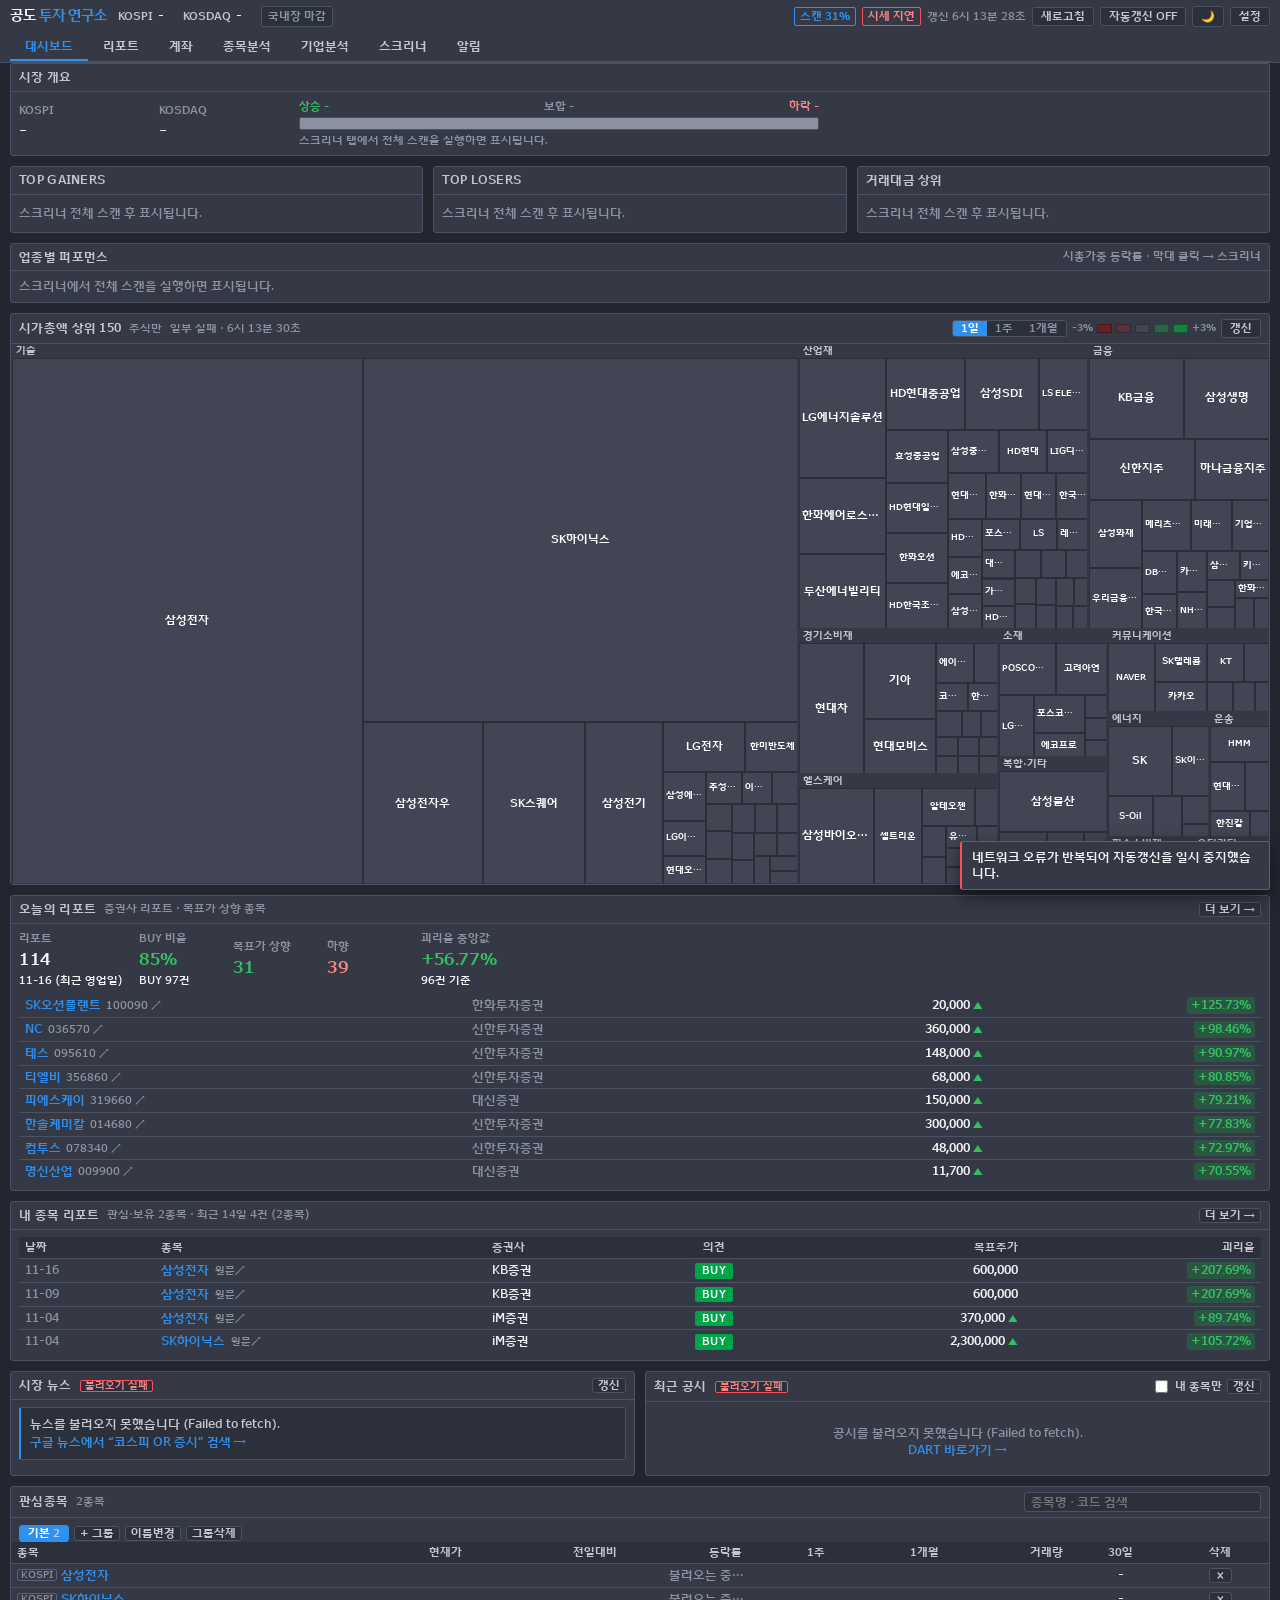
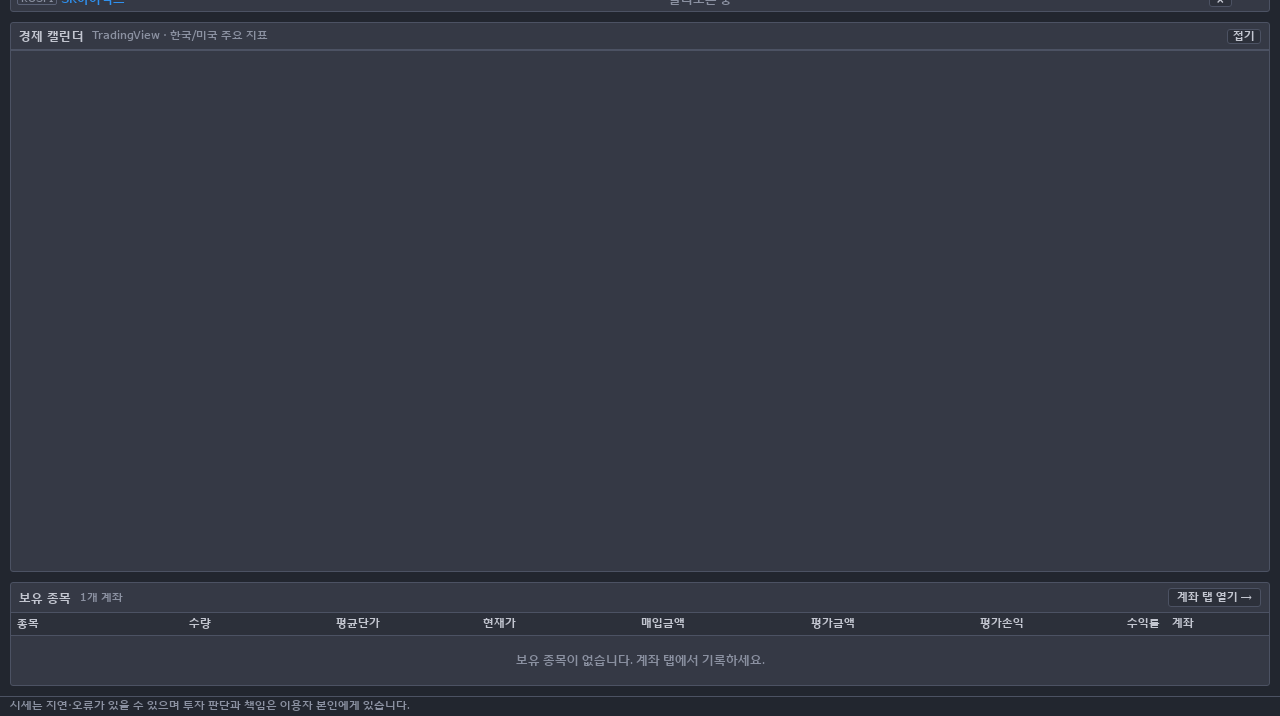
==== commit 14f22096: "소스 목록: 한 번도 수집되지 않은 소스는 지연이 아니라 미수집으로 표시 Co-Authored-By: Claude Fable 5.2 <noreply@anthropic.com>" ====
--- a/index.html
+++ b/index.html
@@ -5153,23 +5153,28 @@
     if(!s || typeof s !== "object") return;
     var ld = s.last_date || s.fetched_last_date || "";
     var m = /^(\d{4})-(\d{2})-(\d{2})/.exec(String(ld));
-    var stale = m ? rpBizDaysSince(new Date(+m[1], +m[2] - 1, +m[3]), today) >= RP_SRC_STALE_BD : true;
-    items.push({ k:k, label:RP_SRC_LABEL[k] || k, date:m ? m[0] : "", stale:stale, total:s.total || 0 });
+    /* 날짜가 한 번도 없던 소스는 '지연'이 아니라 '미수집'으로 따로 센다 */
+    var stale = m ? rpBizDaysSince(new Date(+m[1], +m[2] - 1, +m[3]), today) >= RP_SRC_STALE_BD : false;
+    items.push({ k:k, label:RP_SRC_LABEL[k] || k, date:m ? m[0] : "", stale:stale, none:!m, total:s.total || 0 });
   });
   if(!items.length) return "";
   function one(it){
     return '<span class="' + (it.stale ? "down" : "") + '" title="' +
            esc(it.label + " 최신 " + (it.date || "없음") + " · 보관 " + fmt(it.total) + "건") + '">' +
-           esc(it.label) + " " + esc(it.date ? it.date.slice(5) : "-") + "</span>";
+           esc(it.label) + " " + esc(it.date ? it.date.slice(5) : "미수집") + "</span>";
   }
   if(items.length <= RP_SRC_COMPACT)
     return '<span class="src">' + items.map(one).join(" · ") + "</span>";
   /* 소스가 많으면: 가장 오래된 최신일(멈춘 소스 신호)만 앞에 두고 전체는 툴팁·펼침에 */
-  var oldest = items.slice().sort(function(a, b){ return (a.date || "0").localeCompare(b.date || "0"); })[0];
+  var dated = items.filter(function(it){ return !it.none; });
+  var oldest = dated.slice().sort(function(a, b){ return a.date.localeCompare(b.date); })[0];
   var nStale = items.filter(function(it){ return it.stale; }).length;
-  var tip = items.map(function(it){ return it.label + " " + (it.date || "-"); }).join(" · ");
-  return '<details class="src srcdd"><summary title="' + esc(tip) + '">소스 ' + items.length + "곳 · 가장 늦은 " +
-         one(oldest) + (nStale ? ' <span class="down">(지연 ' + nStale + ")</span>" : "") + "</summary>" +
+  var nNone = items.length - dated.length;
+  var tip = items.map(function(it){ return it.label + " " + (it.date || "미수집"); }).join(" · ");
+  return '<details class="src srcdd"><summary title="' + esc(tip) + '">소스 ' + items.length + "곳" +
+         (oldest ? " · 가장 늦은 " + one(oldest) : "") +
+         (nStale ? ' <span class="down">(지연 ' + nStale + ")</span>" : "") +
+         (nNone ? " · 미수집 " + nNone : "") + "</summary>" +
          '<span class="srclist">' + items.map(one).join(" · ") + "</span></details>";
 }
 function rpRenderStats(rows){
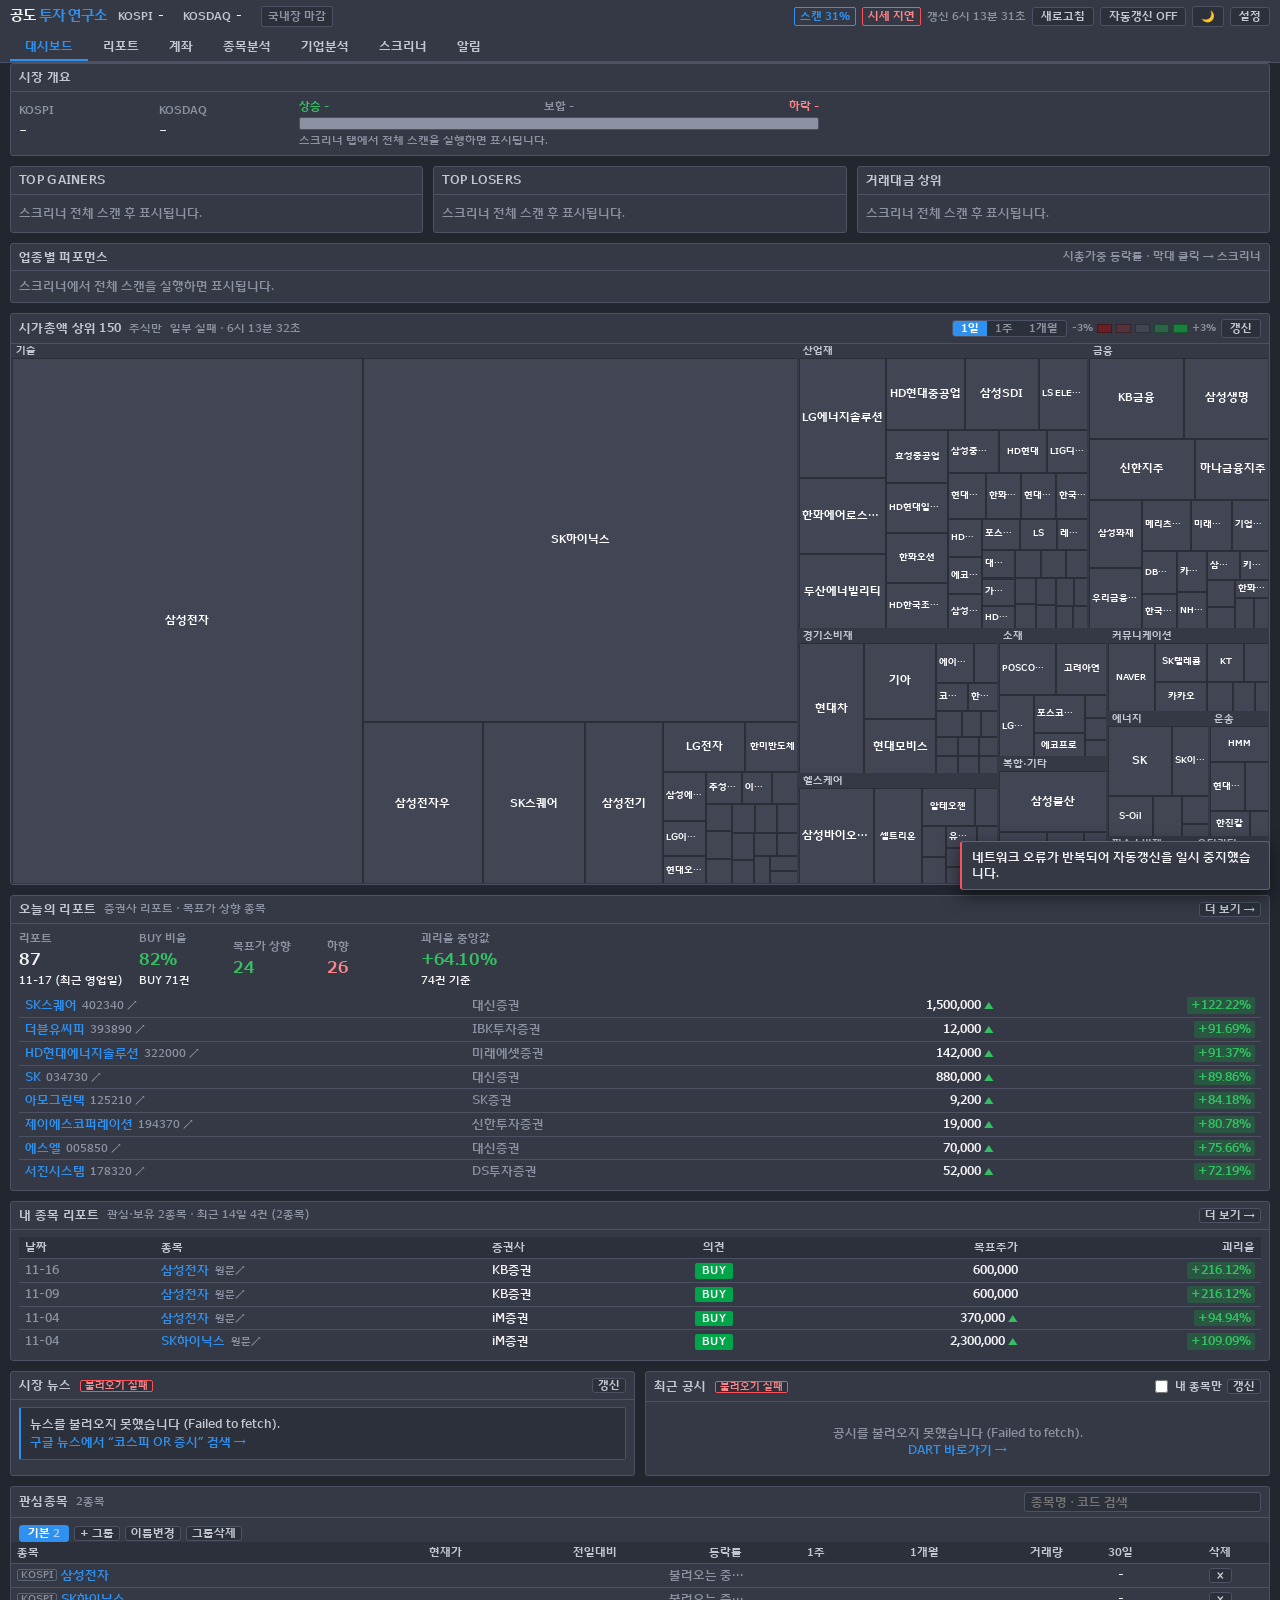
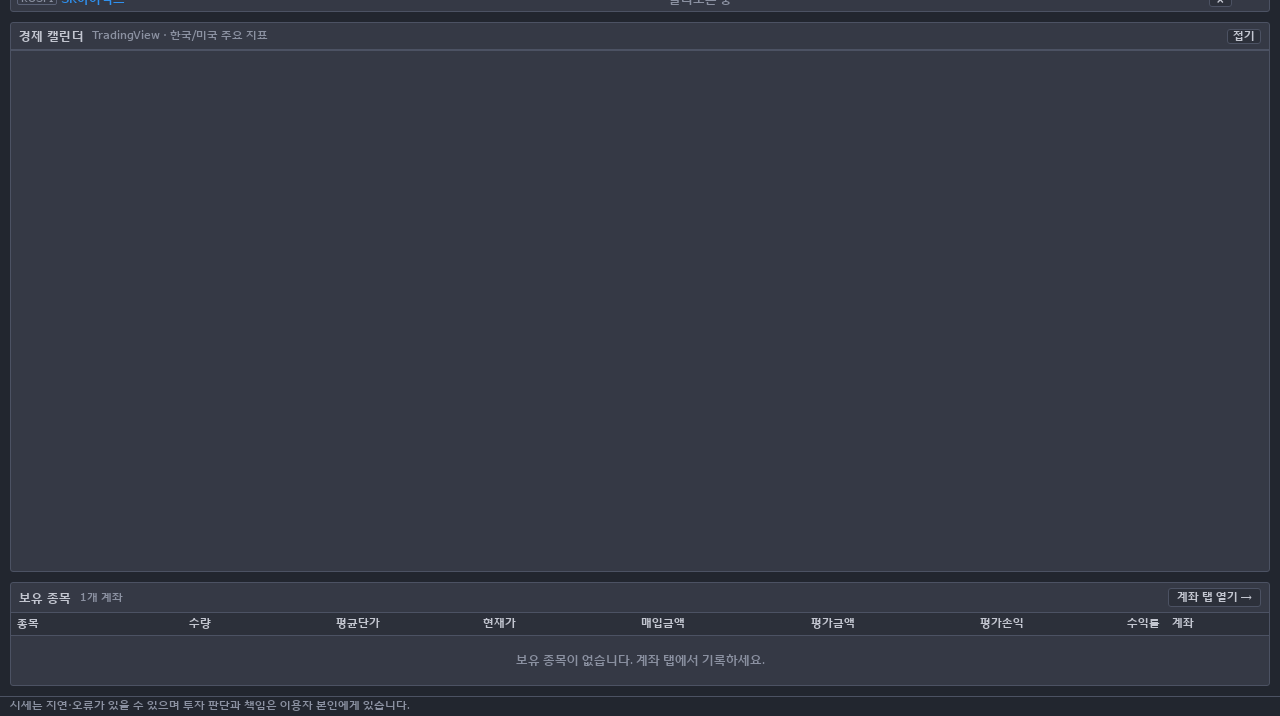
==== commit fafe53bb: "씽크풀 수집 추가, 와이즈리포트는 기본 실행에서 제외 - thinkpool 소스: 3시간에 한 번 첫 페이지부터 이미 본 행까지, 실패 시 1시간 뒤 재시도 - 병합 우선순위 최하" ====
--- a/index.html
+++ b/index.html
@@ -5122,9 +5122,15 @@
    소스별 최신 리포트 날짜를 적고, 영업일 기준으로 밀린 소스는 경고색으로 둔다.
    (실제 경보는 scraper/check_sources.py 가 Actions 에서 낸다) */
 /* meta.source_status 의 키를 전부 보인다. 아래 순서가 앞, 모르는 키는 뒤에 원래 이름으로 */
-const RP_SRC_ORDER = ["naver", "hankyung", "kb", "nh", "kis", "samsung", "im", "hmc", "wise"];
+const RP_SRC_ORDER = ["naver", "hankyung", "kb", "nh", "kis", "samsung", "im", "hmc", "thinkpool", "wise"];
 const RP_SRC_LABEL = { naver:"네이버", hankyung:"한경", kb:"KB", nh:"NH", kis:"한투", wise:"와이즈",
-                       samsung:"삼성", im:"iM", hmc:"현대차" };
+                       samsung:"삼성", im:"iM", hmc:"현대차", thinkpool:"씽크풀" };
+/* 원문 PDF 없이 목록만 주는 소스: 제목 옆에 작은 출처 꼬리표를 단다. 링크(url)는 있을 때만 */
+const RP_SRC_HINT = {
+  wise: "WiseReport 종목 리포트 목록 (원문 PDF 없음)",
+  thinkpool: "씽크풀 리포트 목록에서 수집 (원문 PDF 없음)"
+};
+function rpSrcHint(r){ return !r.pdf && RP_SRC_HINT[r.source] ? r.source : ""; }
 const RP_SRC_COMPACT = 5;    // 이보다 많으면 가장 오래된 것만 보이고 나머지는 툴팁·펼침으로
 const RP_SRC_STALE_BD = 2;   // 이만큼 영업일이 비면 경고색
 
@@ -5224,14 +5230,15 @@
 function rpMoreBtn(total, lim){
   return '<button class="btn" id="rpMore">더 보기 (+' + fmt(RP_PAGE) + ") · 남은 " + fmt(total - lim) + "건</button>";
 }
-/* 리포트 제목: PDF 우선, 없으면 url(와이즈는 종목 리포트 목록 페이지 — 출처 표시), 둘 다 없으면 글자만 */
+/* 리포트 제목: PDF 우선, 없으면 url, 둘 다 없으면 글자만.
+   PDF 없는 목록 소스(와이즈·씽크풀)는 뒤에 출처 꼬리표(RP_SRC_LABEL)를 단다 */
 function rpTitleLink(r){
   var t = esc(r.title || ""), link = r.pdf || r.url || "";
-  if(!link) return '<span class="rtitle nolink">' + t + "</span>";
-  var wise = !r.pdf && r.source === "wise";
+  var hk = rpSrcHint(r);
+  var tag = hk ? ' <span class="rsrc" title="' + esc(RP_SRC_HINT[hk]) + '">' + esc(RP_SRC_LABEL[hk] || hk) + "</span>" : "";
+  if(!link) return '<span class="rtitle nolink">' + t + "</span>" + tag;
   return '<a class="rtitle" href="' + esc(link) + '" target="_blank" rel="noopener"' +
-         (wise ? ' title="WiseReport 종목 리포트 목록 (원문 PDF 없음)"' : (r.pdf ? "" : ' title="원문 페이지"')) + ">" + t + "</a>" +
-         (wise ? ' <span class="rsrc">와이즈</span>' : "");
+         (hk ? ' title="' + esc(RP_SRC_HINT[hk]) + '"' : (r.pdf ? "" : ' title="원문 페이지"')) + ">" + t + "</a>" + tag;
 }
 /* 카드 한 장. head: 첫 줄 오른쪽(목표가·괴리율 등) HTML */
 function rpCardHtml(r, head){
@@ -6852,7 +6859,7 @@
           esc(rpName(r.code, r.name)) + "</a>" +
           (link ? ' <a class="rnav" href="' + esc(link) + '" target="_blank" rel="noopener" title="' +
                   esc(r.title || "원문") + (r.pdf ? "" : " (원문 페이지)") + '">' +
-                  (!r.pdf && r.source === "wise" ? "와이즈↗" : "원문↗") + "</a>" : "") + "</td>" +
+                  (rpSrcHint(r) ? (RP_SRC_LABEL[r.source] || r.source) + "↗" : "원문↗") + "</a>" : "") + "</td>" +
         '<td class="l">' + esc(r.broker || "") + "</td>" +
         '<td class="c">' + rpBadgeOf(r) + "</td>" +
         "<td>" + rpTargetCell(r) + rpSuspectTag(r) + "</td>" +
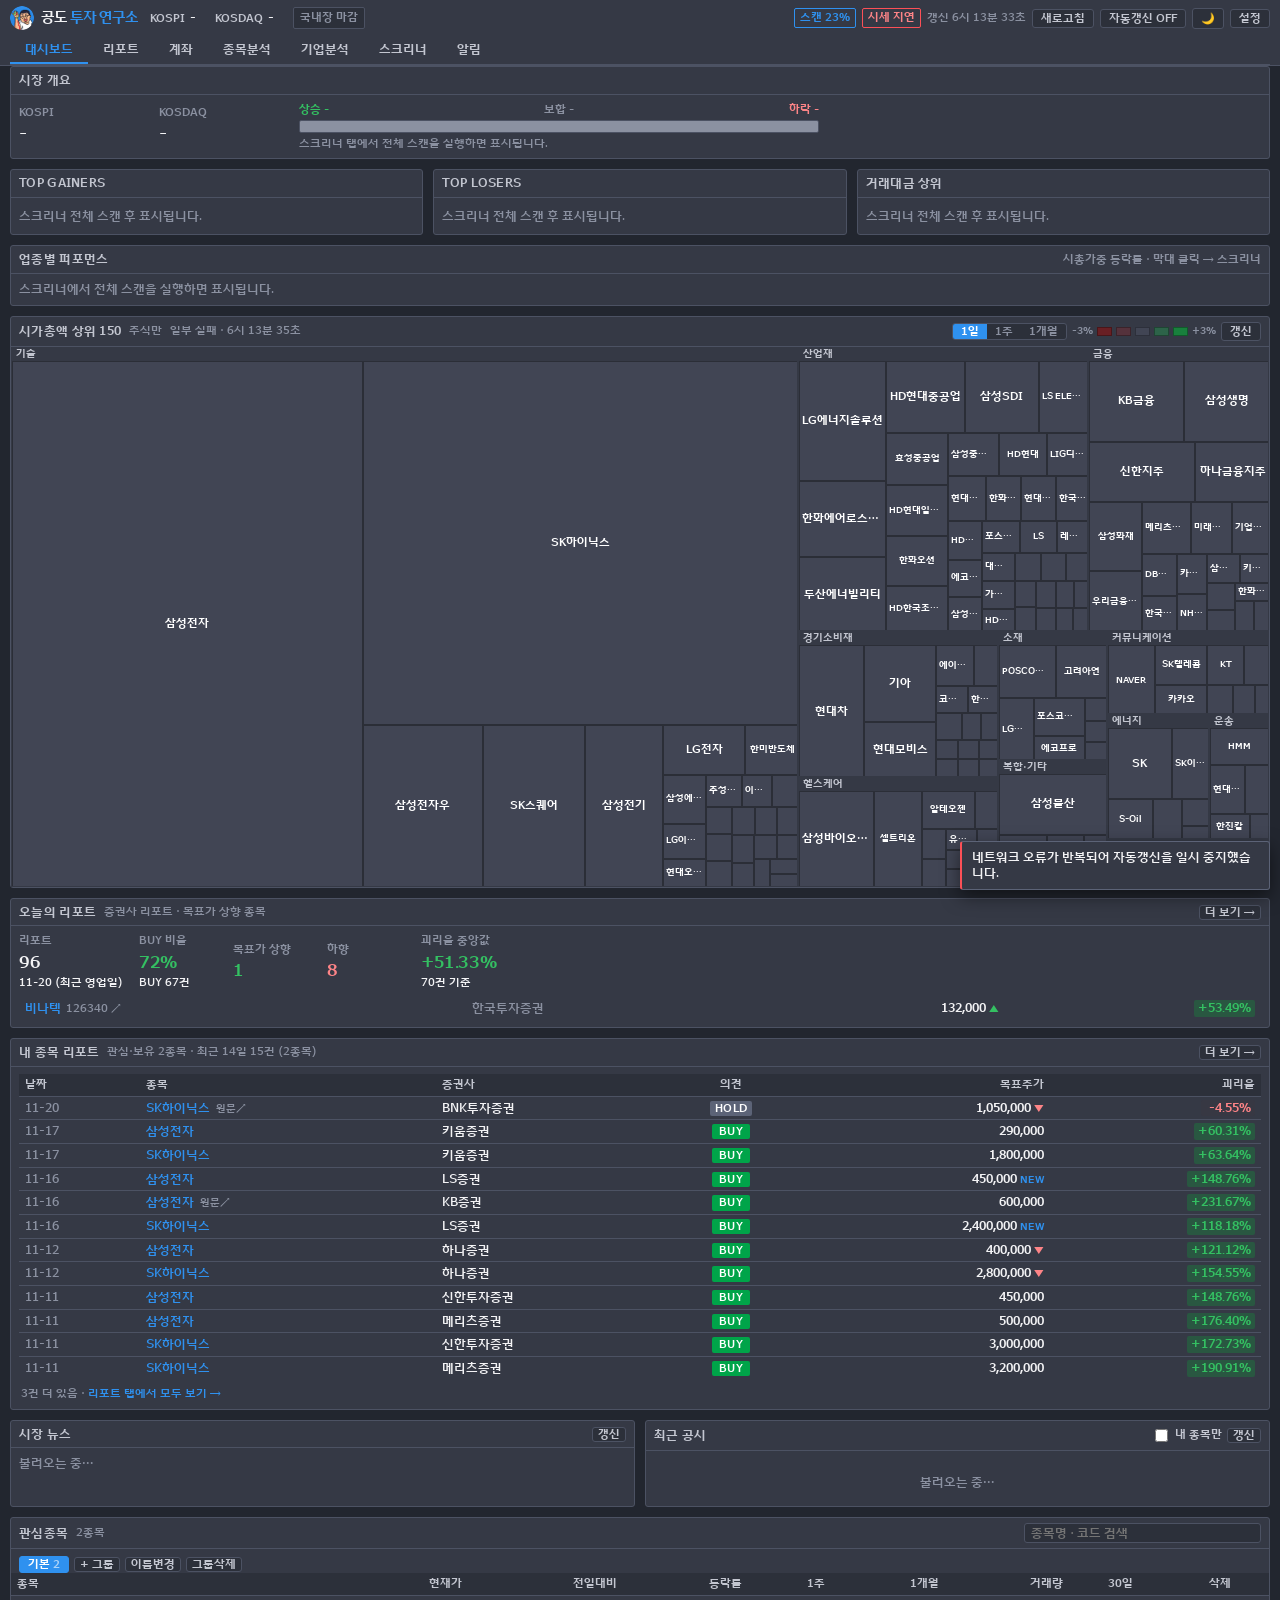
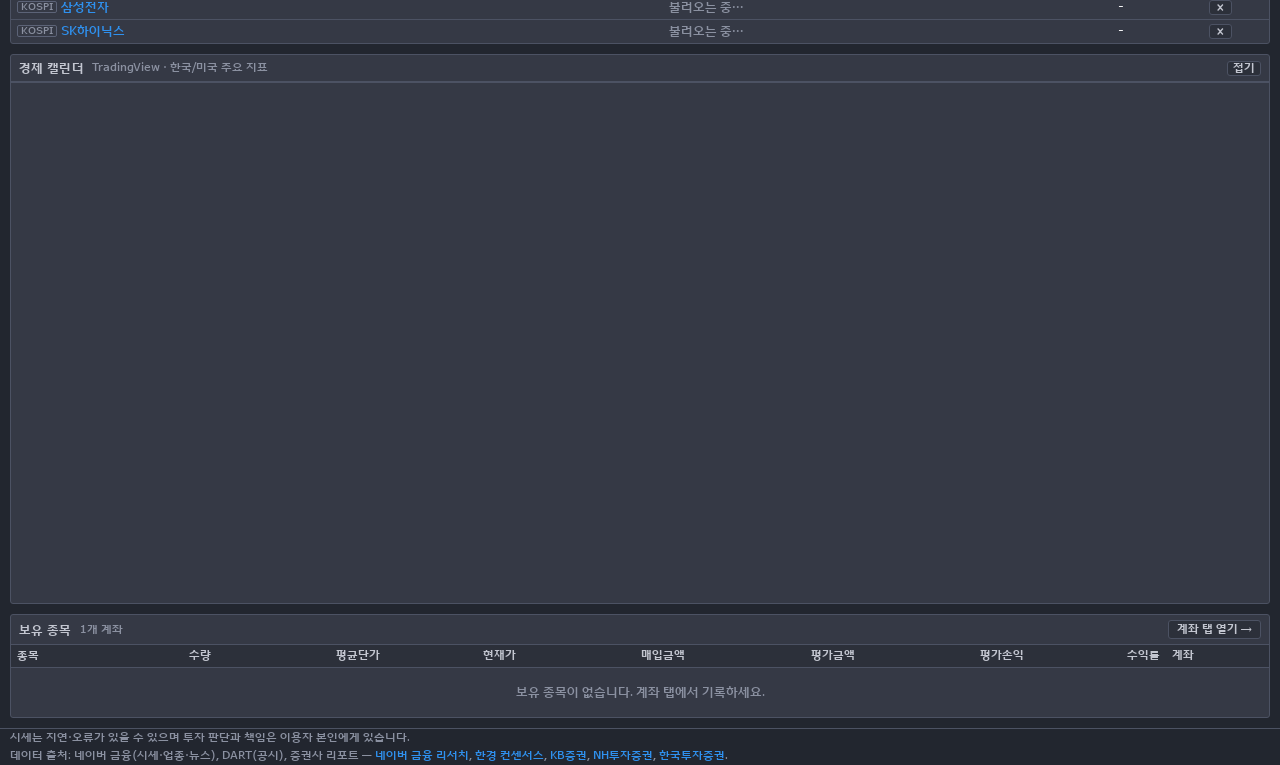
==== commit 41eb7660: "공투연 마크 적용: 아이콘·파비콘·헤더, 좁은 화면 대시보드 넘침 수정 - app/brand/mark-source.png 에서 아이콘 7종 생성 (app/make_icons.py)" ====
--- a/index.html
+++ b/index.html
@@ -8,6 +8,7 @@
 <script>/* PWA 매니페스트 — file:// 에서는 CORS 오류만 내므로 http(s)에서만 연결 */
 (function(){ if(location.protocol === "file:") return;
   var l = document.createElement("link"); l.rel = "manifest"; l.href = "manifest.webmanifest"; document.head.appendChild(l); })();</script>
+<link rel="icon" type="image/png" sizes="48x48" href="icons/favicon-48.png">
 <link rel="icon" type="image/png" sizes="192x192" href="icons/icon-192.png">
 <link rel="apple-touch-icon" href="icons/apple-touch-icon.png">
 <!-- 우리다움체 (TTF->WOFF2 무손실, 서브셋 없음, font-display:swap). 내용 해시로 캐시 무효화 — build.py 가 채운다 -->
@@ -56,8 +57,9 @@
 
 header{background:var(--panel);border-bottom:1px solid var(--line);position:sticky;top:0;z-index:60}
 .hd{display:flex;align-items:center;gap:12px;flex-wrap:wrap;padding:6px 0}
-.brand{font-size:14px;font-weight:700;letter-spacing:-.3px;white-space:nowrap}
-.brand span{color:var(--link)}
+.brand{font-size:14px;font-weight:700;letter-spacing:-.3px;white-space:nowrap;display:flex;align-items:center}
+.brand .mark{width:24px;height:24px;flex:none;margin-right:7px;border-radius:50%}
+.brand span{color:var(--link);margin-left:.28em}  /* flex 안에서는 "공도 " 뒤 공백이 사라지므로 간격을 직접 준다 */
 .tick{display:flex;gap:14px;flex-wrap:wrap;flex:1;min-width:0;font-size:11.5px;align-items:center}
 .tick .t{display:flex;align-items:baseline;gap:5px;white-space:nowrap}
 .tick .t .n{color:var(--tx2);font-weight:600;font-size:11px}
@@ -120,6 +122,8 @@
 @media(max-width:1000px){.grid3,.grid2{grid-template-columns:minmax(0,1fr)}}
 
 .tbw{overflow-x:auto}
+/* 대시보드 리포트 패널의 넓은 표는 패널 안에서만 가로로 민다 (좁은 화면에서 페이지가 넘치지 않게) */
+#rpToday,#myRep{overflow-x:auto}
 table{width:100%;border-collapse:collapse}
 th,td{padding:3px 6px;text-align:right;white-space:nowrap;border-bottom:1px solid var(--line);font-size:11.5px}
 th{background:var(--panel2);color:var(--tx2);font-size:11px;font-weight:600;position:sticky;top:0;z-index:2}
@@ -498,6 +502,7 @@
 @media(max-width:600px){
   .hd{gap:4px 8px;padding:5px 0}
   .brand{font-size:13px}
+  .brand .mark{width:20px;height:20px;margin-right:5px}
   .hd-r{margin-left:auto;gap:4px;flex-wrap:nowrap}
   .hd-r .btn{padding:3px 6px}
   .tick{order:3;flex:1 1 100%;flex-wrap:nowrap;overflow-x:auto;gap:10px;scrollbar-width:none;padding-bottom:1px}
@@ -542,7 +547,7 @@
 <header>
  <div class="wrap">
   <div class="hd">
-    <div class="brand">공도 <span>투자 연구소</span></div>
+    <div class="brand"><img class="mark" src="icons/mark-64.png" srcset="icons/mark-64.png 1x, icons/mark-128.png 2x" width="24" height="24" alt="" decoding="async">공도 <span>투자 연구소</span></div>
     <div class="tick">
       <div class="t"><span class="n">KOSPI</span><b id="tKospi">-</b><span id="tKospiC" class="num"></span></div>
       <div class="t"><span class="n">KOSDAQ</span><b id="tKosdaq">-</b><span id="tKosdaqC" class="num"></span></div>
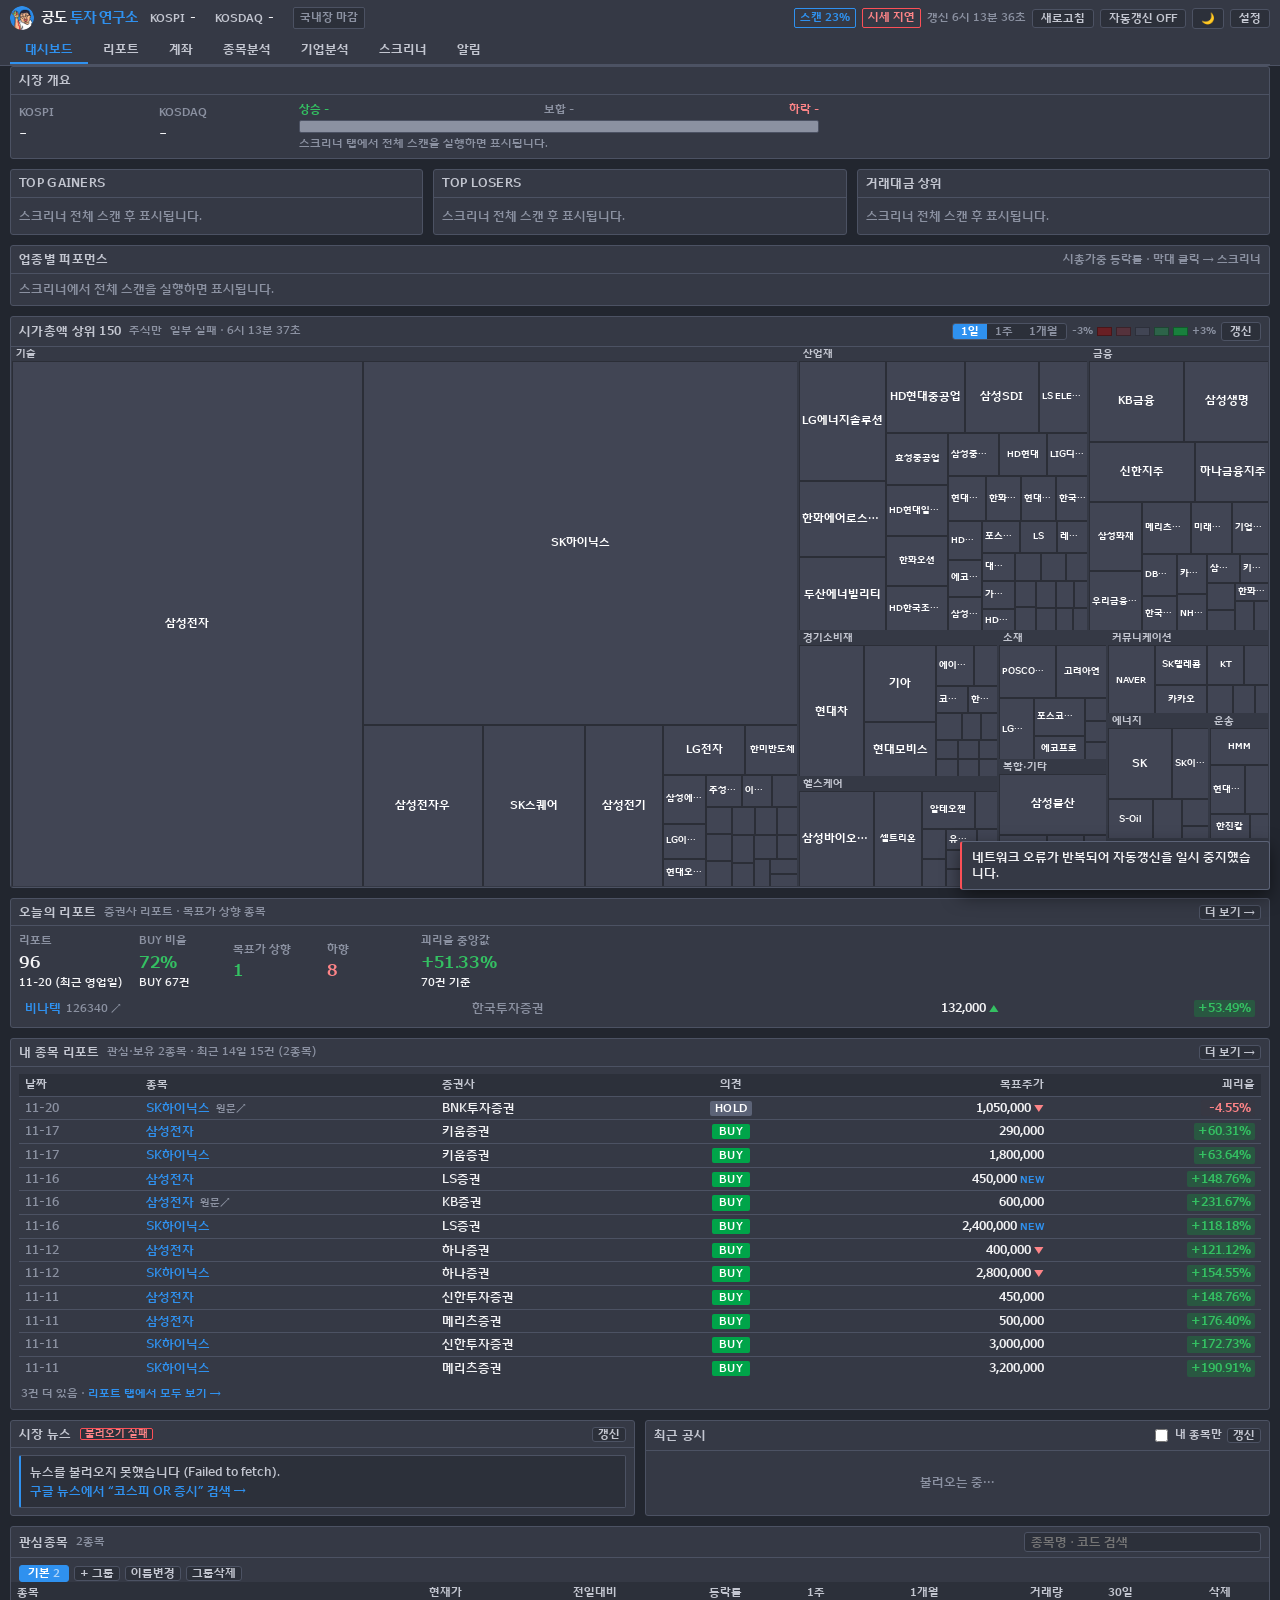
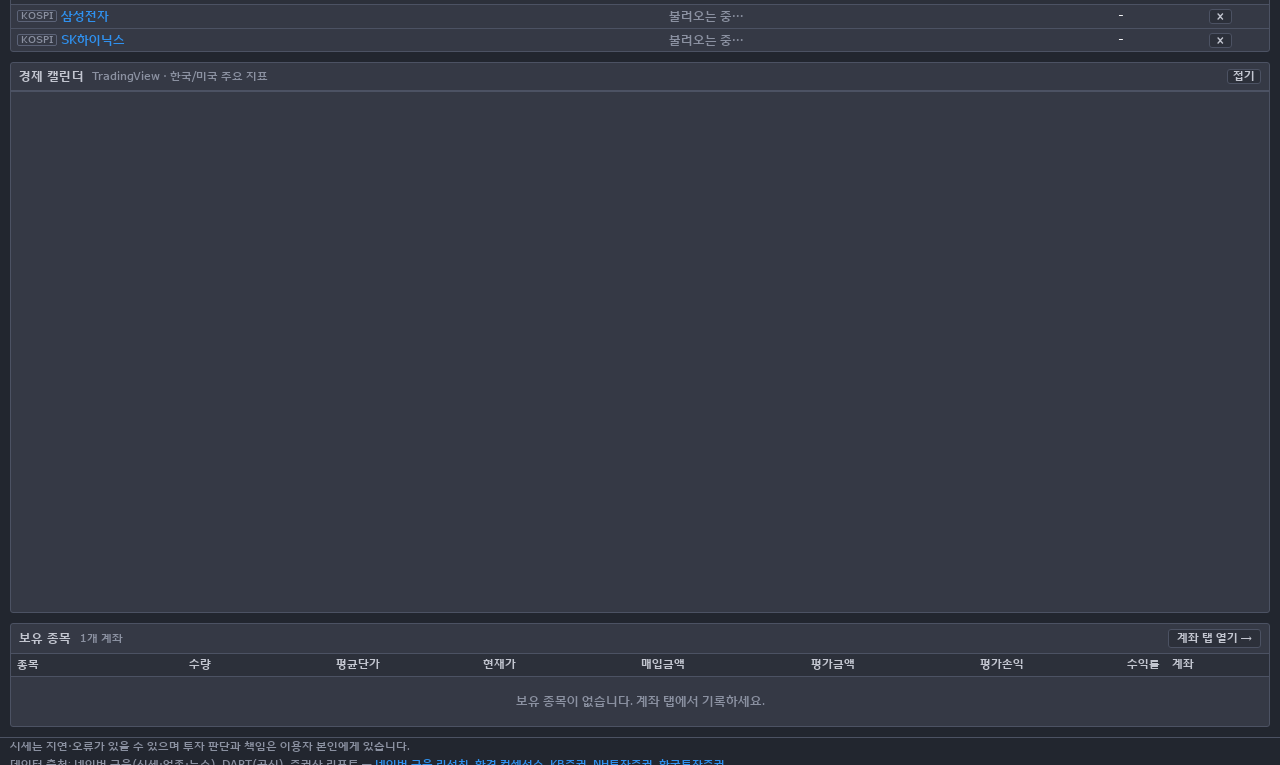
==== commit e60bd020: "앱 버전 골격: 이중 빌드, 앱 바·하단 탭 바, 화면 전환, PWA - python app/build.py 가 PC(index.html)와 앱(m/index.html) 을 함께 " ====
--- a/index.html
+++ b/index.html
@@ -1289,6 +1289,8 @@
 <div id="toasts"></div>
 <script>
 "use strict";
+const IS_APP = false;
+const APP_BASE = "";
 /* =========================================================================
    주식 대시보드 (Finviz 스타일, 국내 전용) — 코어
    데이터: 네이버 금융(JSONP, 코스피·코스닥 전용) / 구글뉴스·DART(rss2json 또는 프록시)
@@ -4623,7 +4625,7 @@
 /* noStore: meta.json·v1 reports.json 처럼 주소가 같은 채 내용이 바뀌는 파일에만 쓴다.
    ?v= 가 붙은 파일은 브라우저·서비스 워커 캐시를 그대로 쓴다. */
 function rpFetchJson(path, noStore){
-  return fetch(path, noStore ? { cache:"no-store" } : undefined).then(function(r){
+  return fetch(APP_BASE + path, noStore ? { cache:"no-store" } : undefined).then(function(r){   // APP_BASE: 앱 버전(m/)은 "../"
     if(!r.ok) throw new Error(path + " " + r.status);
     return r.json();
   });
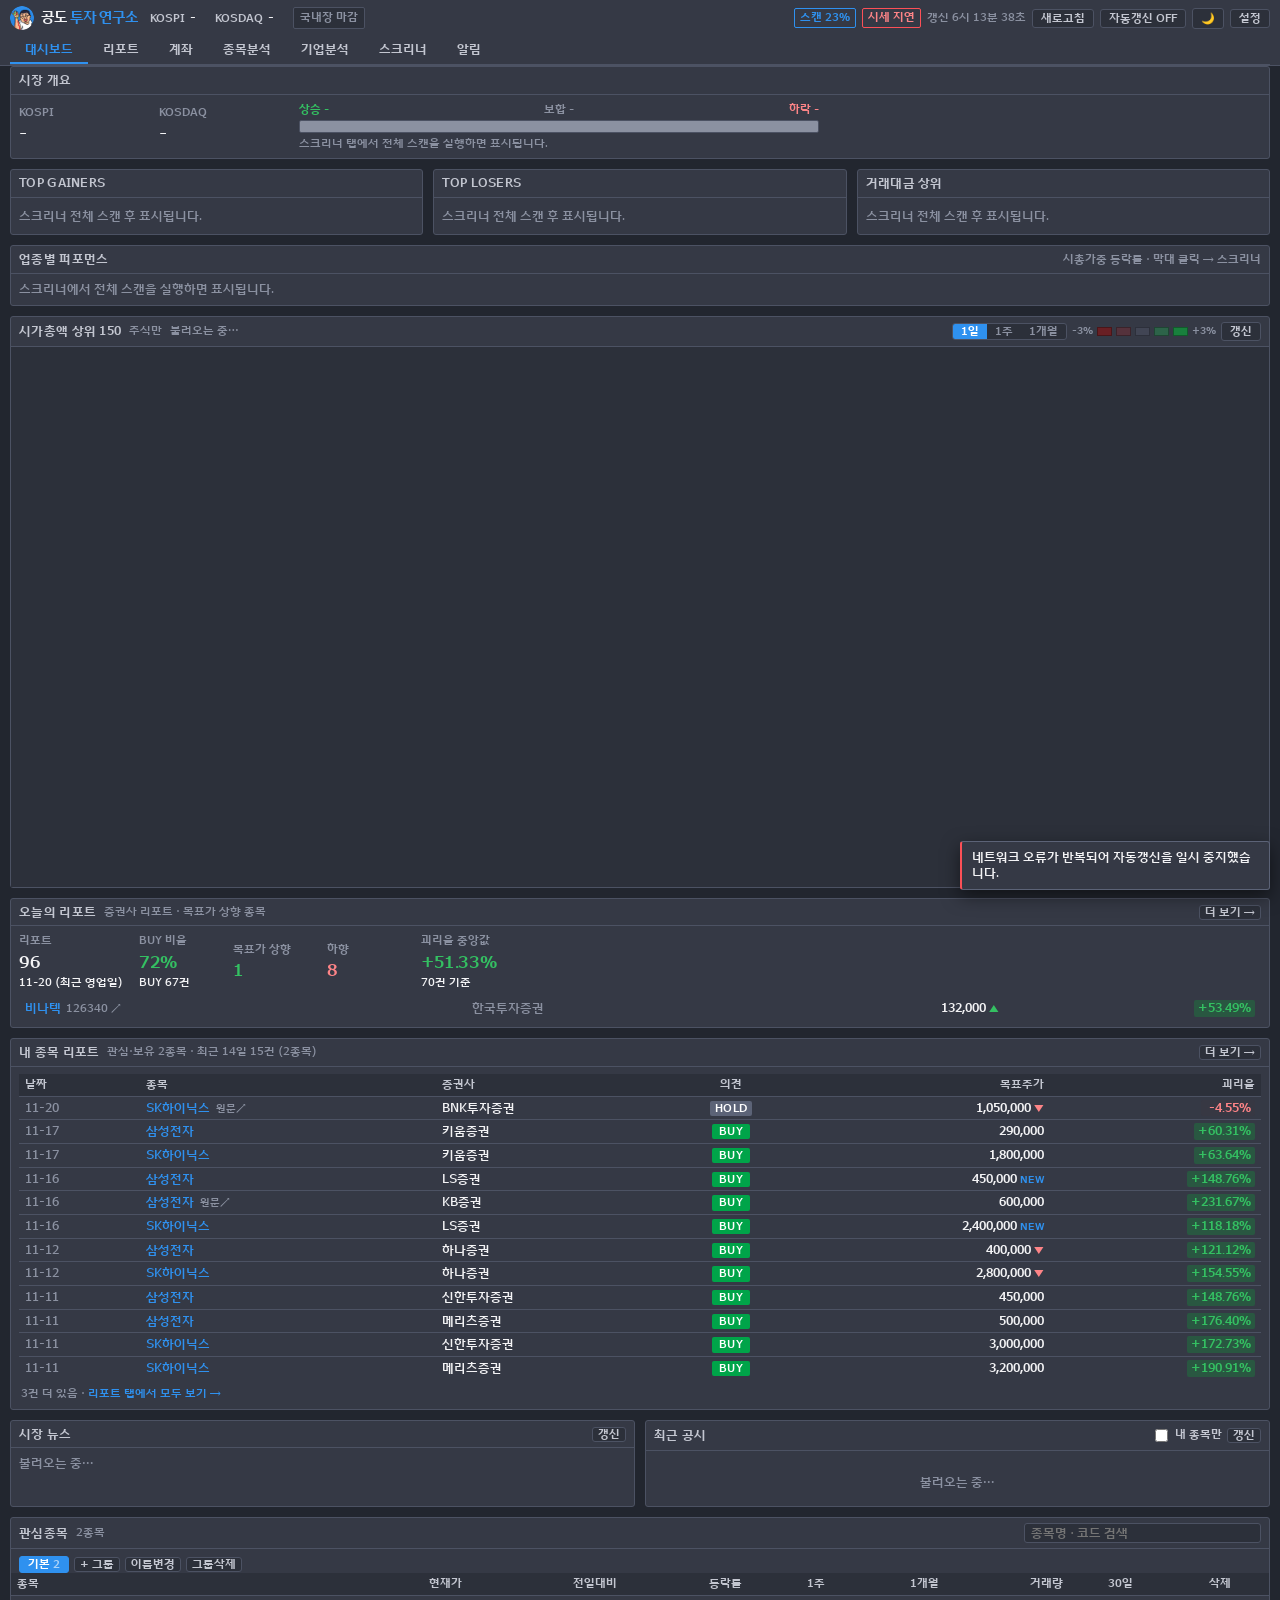
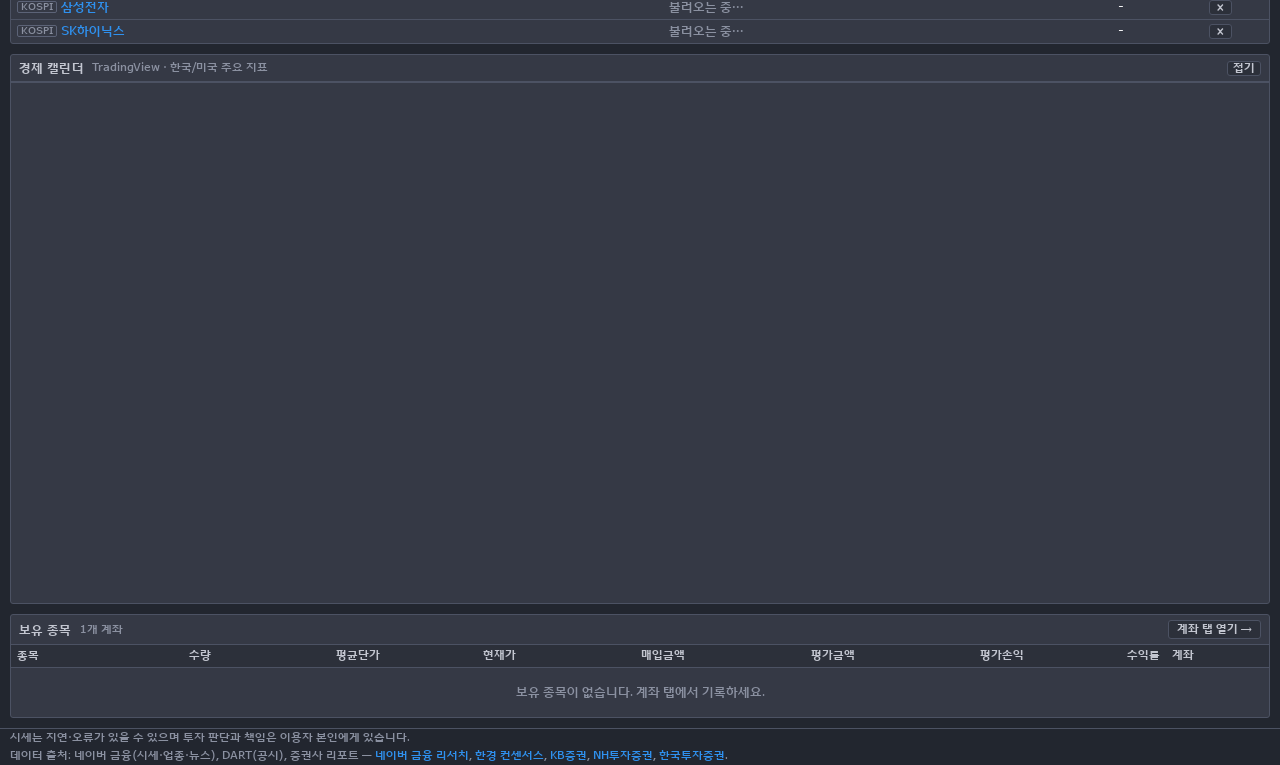
==== commit 5d75b507: "앱 버전: 화면 5개 폰 전용 UI, 통합 검증·마감 - 홈·리포트·종목·내 자산·더보기를 폰 화면에 맞춰 다시 구성 - 보이지 않는 화면은 갱신 때 그리지 않음, 오프라인에서 마" ====
--- a/index.html
+++ b/index.html
@@ -1632,21 +1632,25 @@
     var name = "__jsonp_cb_" + (++seq) + "_" + (Date.now() % 100000);
     var script = document.createElement("script");
     var timer = null, finished = false;
-    function cleanup(){
+    function drop(){ try{ delete window[name]; }catch(e){ window[name] = undefined; } }
+    function cleanup(late){
       if(timer) clearTimeout(timer);
-      try{ delete window[name]; }catch(e){ window[name] = undefined; }
+      /* 제한 시간을 넘긴 뒤 늦게 도착한 응답이 지워진 콜백을 불러 ReferenceError 를 내지 않게,
+         타임아웃 때는 아무 일도 안 하는 콜백을 1분 동안 남겨 둔다 */
+      if(late){ window[name] = drop; setTimeout(drop, 60000); }
+      else drop();
       if(script.parentNode) script.parentNode.removeChild(script);
     }
-    function finish(err, data){
+    function finish(err, data, late){
       if(finished) return;
-      finished = true; cleanup(); done();
+      finished = true; cleanup(late); done();
       if(err) job.reject(err); else job.resolve(data);
     }
     window[name] = function(data){ finish(null, data); };
     script.src = job.url + (job.url.indexOf("?") < 0 ? "?" : "&") + "_callback=" + name;
     script.charset = "EUC-KR";
     script.onerror = function(){ finish(new Error("JSONP 요청 실패")); };
-    timer = setTimeout(function(){ finish(new Error("JSONP 타임아웃")); }, TIMEOUT);
+    timer = setTimeout(function(){ finish(new Error("JSONP 타임아웃"), null, true); }, TIMEOUT);
     document.head.appendChild(script);
   }
   return function(url){
@@ -3249,8 +3253,9 @@
   ctx.textAlign = "center";
   var ticks = Math.max(2, Math.min(9, Math.floor(plotW/90)));
   for(var t=0;t<=ticks;t++){
-    var idx = Math.min(n-1, Math.round(t*(n-1)/ticks));
-    ctx.fillText(fmtDate(bars[idx].d), X(idx), H-5);
+    var idx = Math.min(n-1, Math.round(t*(n-1)/ticks)), lbl = fmtDate(bars[idx].d), lx = X(idx);
+    if(IS_APP){ var hw = ctx.measureText(lbl).width/2 + 2; lx = Math.max(hw, Math.min(W - hw, lx)); }   // 앱: 화면 폭 꽉 찬 차트에서 양 끝 날짜가 잘리지 않게
+    ctx.fillText(lbl, lx, H-5);
   }
 
   if(AN.hover >= 0 && AN.hover < n){
